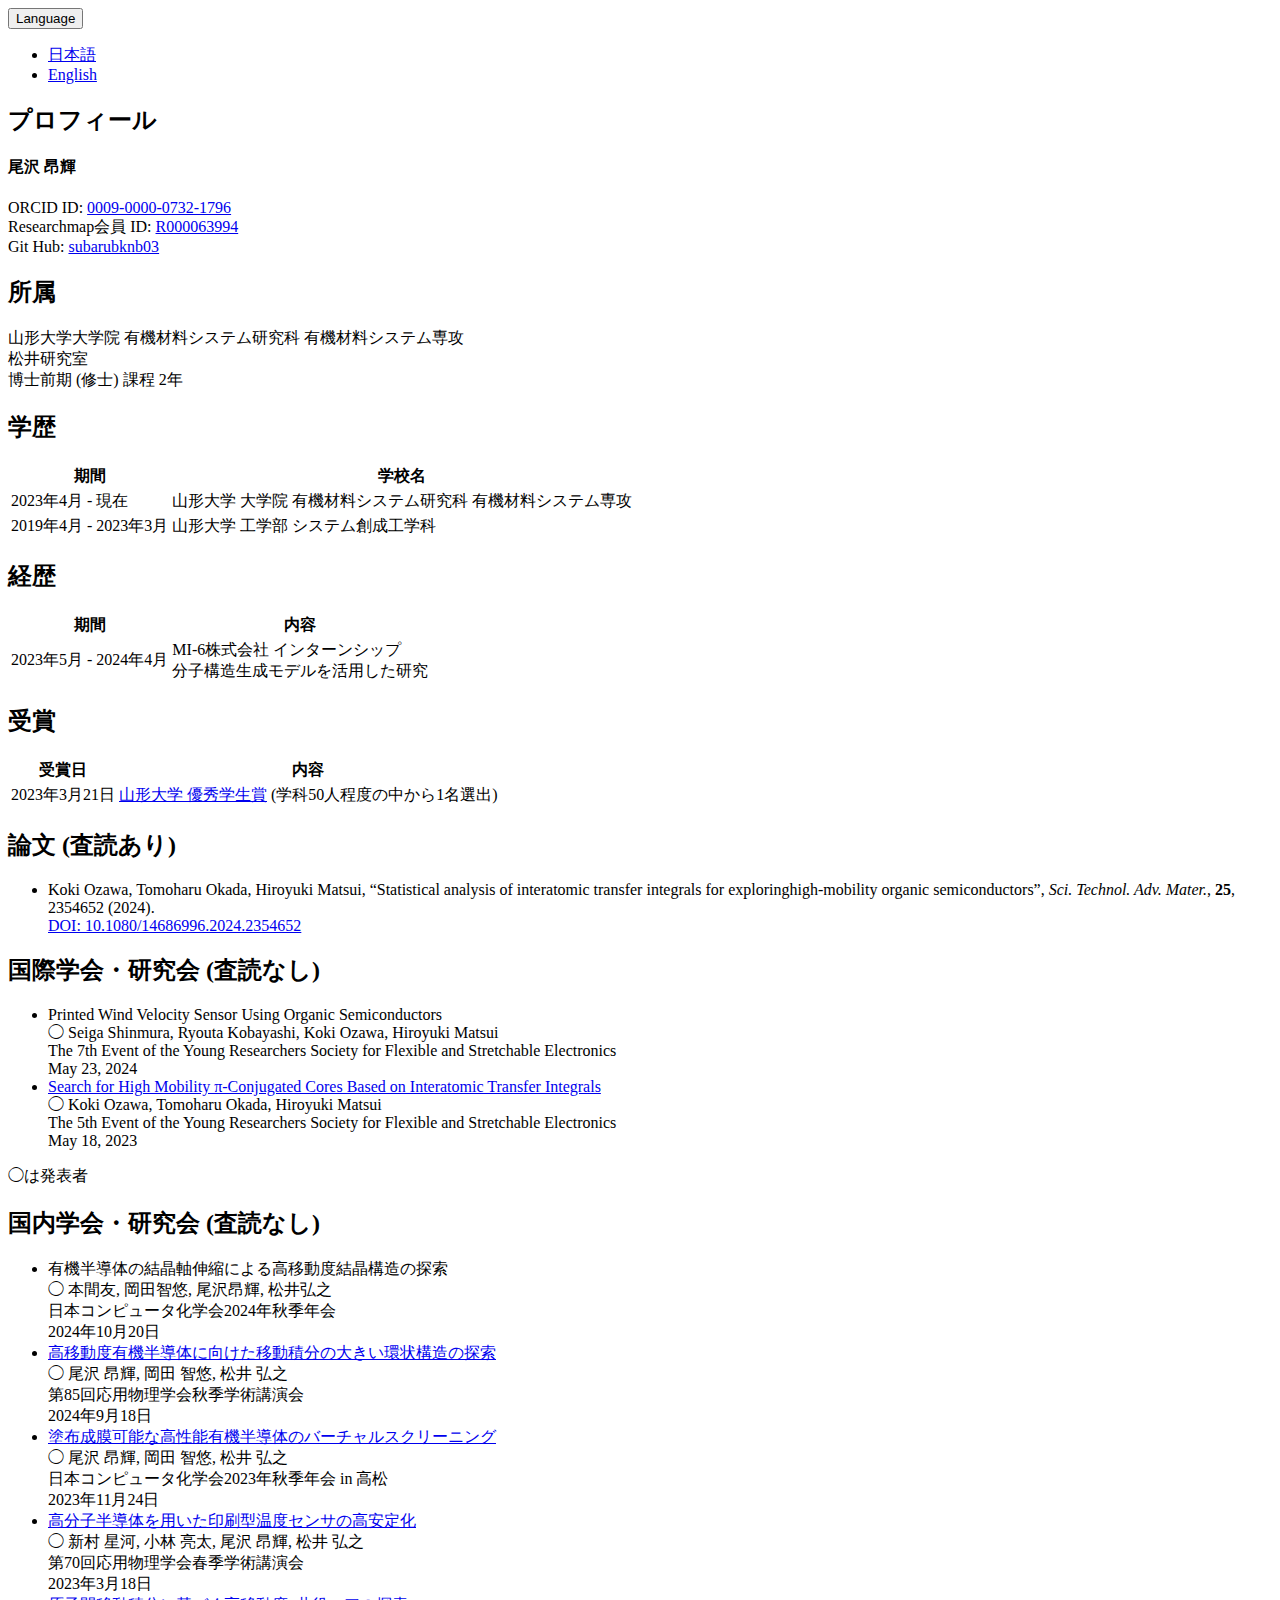
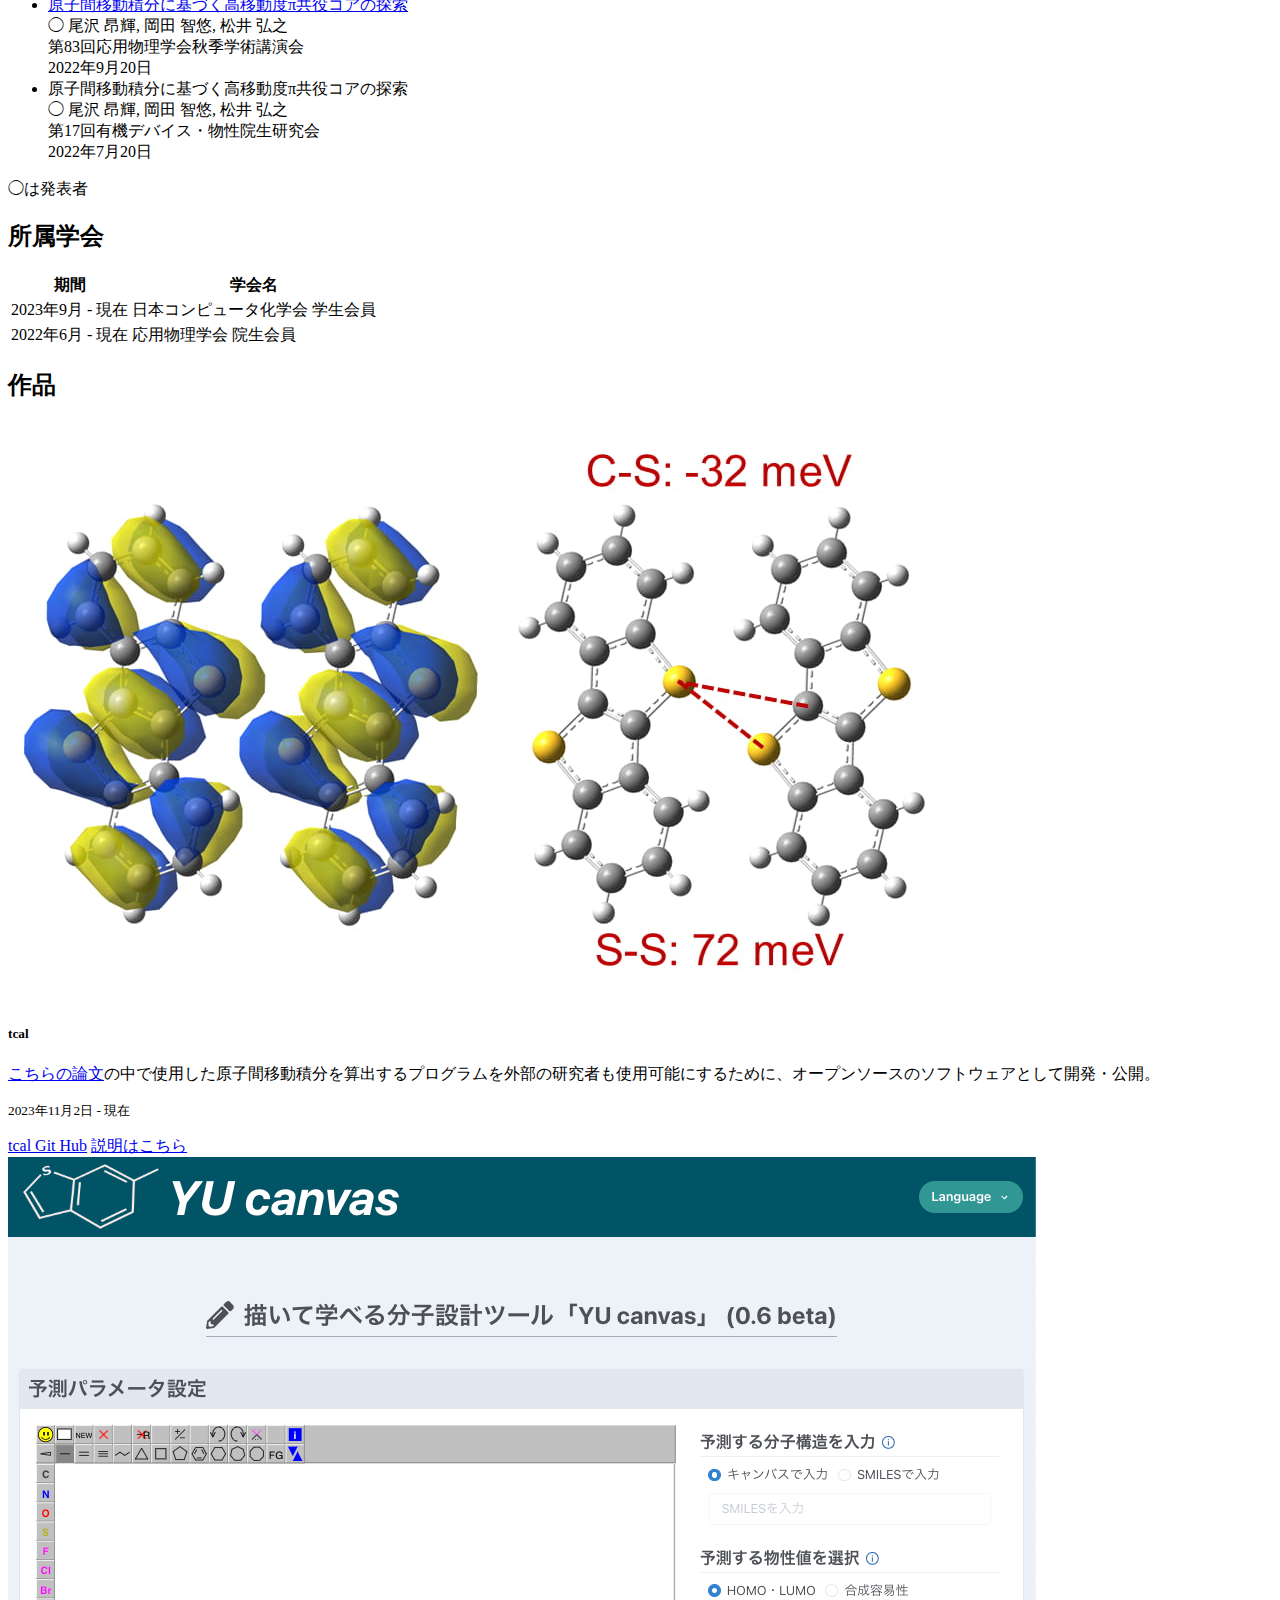
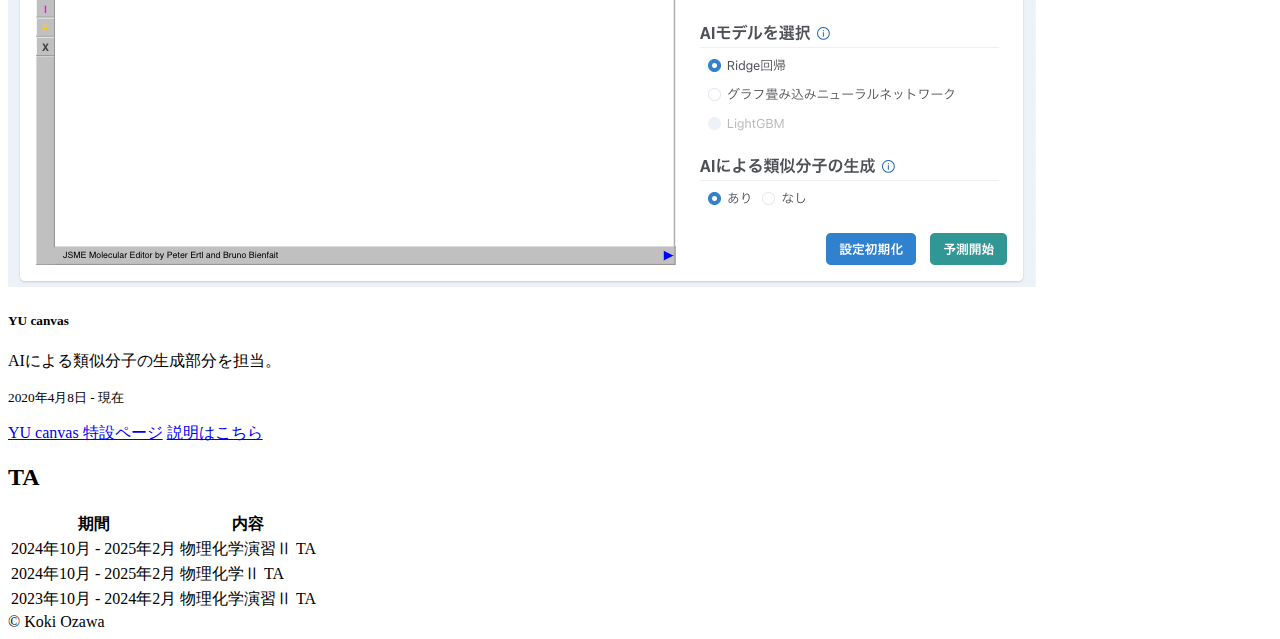
==== index.html @ 67f4dbab "[add] add html of japanese page." ====
<!DOCTYPE html>
<html lang="ja">
<head>
  <meta charset="UTF-8">
  <meta name="viewport" content="width=device-width, initial-scale=1.0">
  <link href="https://cdn.jsdelivr.net/npm/bootstrap@5.3.0/dist/css/bootstrap.min.css" rel="stylesheet" integrity="sha384-9ndCyUaIbzAi2FUVXJi0CjmCapSmO7SnpJef0486qhLnuZ2cdeRhO02iuK6FUUVM" crossorigin="anonymous">
  <link href="sass/style.css" rel="stylesheet">
  <title>Koki Ozawa</title>
</head>
<body>
  <header class="py-2">
    <div class="container d-flex justify-content-between align-items-center">
      <div class="dropdown">
        <button class="btn dropdown-toggle" type="button" data-bs-toggle="dropdown" aria-expanded="false">Language</button>
        <ul class="dropdown-menu text-small">
          <li><a href="index.html" class="dropdown-item">日本語</a></li>
          <li><a href="en/index.html" class="dropdown-item">English</a></li>
        </ul>
      </div>
    </div>
  </header>

  <main class="container my-4">
    <h2 class="mt-4">プロフィール</h2>
    <div class="card">
      <div class="card-body">
        <h4>尾沢 昂輝</h4>

        ORCID ID: <a href="https://orcid.org/0009-0000-0732-1796" target="_blank">0009-0000-0732-1796</a><br>
        Researchmap会員 ID: <a href="https://researchmap.jp/koki_ozawa?lang=ja" target="_blank">R000063994</a><br>
        Git Hub: <a href="https://github.com/subarubknb03" target="_blank">subarubknb03</a>
      </div>
    </div>

    <h2 class="mt-4">所属</h2>
    <div class="card">
      <div class="card-body">
        山形大学大学院 有機材料システム研究科 有機材料システム専攻<br>
        松井研究室<br>
        博士前期 (修士) 課程 2年
      </div>
    </div>

    <h2 class="mt-4">学歴</h2>
    <table class="table">
      <thead>
        <tr>
          <th class="col-3">期間</th>
          <th class="col-7">学校名</th>
        </tr>
      </thead>
      <tbody>
        <tr>
          <td>2023年4月 - 現在</td>
          <td>山形大学 大学院 有機材料システム研究科 有機材料システム専攻</td>
        </tr>
        <tr>
          <td>2019年4月 - 2023年3月</td>
          <td>山形大学 工学部 システム創成工学科</td>
        </tr>
      </tbody>
    </table>

    <h2 class="mt-4">経歴</h2>
    <table class="table">
      <thead>
        <tr>
          <th class="col-3">期間</th>
          <th class="col-7">内容</th>
        </tr>
      </thead>
      <tbody>
        <tr>
          <td>2023年5月 - 2024年4月</td>
          <td>
            MI-6株式会社 インターンシップ<br>
            分子構造生成モデルを活用した研究
          </td>
        </tr>
      </tbody>
    </table>

    <h2 class="mt-4">受賞</h2>
    <table class="table">
      <thead>
        <tr>
          <th class="col-3">受賞日</th>
          <th class="col-7">内容</th>
        </tr>
      </thead>
      <tbody>
        <tr>
          <td>2023年3月21日</td>
          <td><a href="https://matsui-lab.yz.yamagata-u.ac.jp/album.html#graduation-ceremony-2022" target="_blank">山形大学 優秀学生賞</a> (学科50人程度の中から1名選出)</td>
        </tr>
      </tbody>
    </table>

    <h2 class="mt-4">論文 (査読あり)</h2>
    <ul class="list-group">
      <li class="list-group-item" id="scrollspyTcal">
        Koki Ozawa, Tomoharu Okada, Hiroyuki Matsui, “Statistical analysis of interatomic transfer integrals for exploringhigh-mobility organic semiconductors”, <i>Sci. Technol. Adv. Mater.</i>, <b>25</b>, 2354652 (2024).<br>
        <a href="https://doi.org/10.1080/14686996.2024.2354652" target="_blank">DOI: 10.1080/14686996.2024.2354652</a>
      </li>
    </ul>

    <h2 class="mt-4">国際学会・研究会 (査読なし)</h2>
    <ul class="list-group">
      <li class="list-group-item">
        Printed Wind Velocity Sensor Using Organic Semiconductors<br>
        ◯ Seiga Shinmura, Ryouta Kobayashi, Koki Ozawa, Hiroyuki Matsui<br>
        The 7th Event of the Young Researchers Society for Flexible and Stretchable Electronics<br>
        May 23, 2024
      </li>
      <li class="list-group-item">
        <a href="https://fsejp.weebly.com/5th-event-may-18-19-2023.html" target="_blank">Search for High Mobility π-Conjugated Cores Based on Interatomic Transfer Integrals</a><br>
        ◯ Koki Ozawa, Tomoharu Okada, Hiroyuki Matsui<br>
        The 5th Event of the Young Researchers Society for Flexible and Stretchable Electronics<br>
        May 18, 2023
      </li>
    </ul>
    <p>◯は発表者</p>

    <h2 class="mt-4">国内学会・研究会 (査読なし)</h2>
    <ul class="list-group">
      <li class="list-group-item">
        有機半導体の結晶軸伸縮による高移動度結晶構造の探索<br>
        ◯ 本間友, 岡田智悠, 尾沢昂輝, 松井弘之<br>
        日本コンピュータ化学会2024年秋季年会<br>
        2024年10月20日
      </li>
      <li class="list-group-item">
        <a href="https://pub.confit.atlas.jp/ja/event/jsap2024a/presentation/18p-P08-14" target="_blank">高移動度有機半導体に向けた移動積分の大きい環状構造の探索</a><br>
        ◯ 尾沢 昂輝, 岡田 智悠, 松井 弘之<br>
        第85回応用物理学会秋季学術講演会<br>
        2024年9月18日
      </li>
      <li class="list-group-item">
        <a href="https://sites.google.com/view/sccj2023au/プログラム" target="_blank">塗布成膜可能な高性能有機半導体のバーチャルスクリーニング</a><br>
        ◯ 尾沢 昂輝, 岡田 智悠, 松井 弘之<br>
        日本コンピュータ化学会2023年秋季年会 in 高松<br>
        2023年11月24日
      </li>
      <li class="list-group-item">
        <a href="https://confit.atlas.jp/guide/event/jsap2023s/subject/18p-B409-3/advanced" target="_blank">高分子半導体を用いた印刷型温度センサの高安定化</a><br>
        ◯ 新村 星河, 小林 亮太, 尾沢 昂輝, 松井 弘之<br>
        第70回応用物理学会春季学術講演会<br>
        2023年3月18日
      </li>
      <li class="list-group-item">
        <a href="https://confit.atlas.jp/guide/event/jsap2022a/subject/20a-B104-4/tables" target="_blank">原子間移動積分に基づく高移動度π共役コアの探索</a><br>
        ◯ 尾沢 昂輝, 岡田 智悠, 松井 弘之<br>
        第83回応用物理学会秋季学術講演会<br>
        2022年9月20日
      </li>
      <li class="list-group-item">
        原子間移動積分に基づく高移動度π共役コアの探索<br>
        ◯ 尾沢 昂輝, 岡田 智悠, 松井 弘之<br>
        第17回有機デバイス・物性院生研究会<br>
        2022年7月20日
      </li>
    </ul>
    <p>◯は発表者</p>

    <h2 class="mt-4">所属学会</h2>
    <table class="table">
      <thead>
        <tr>
          <th class="col-3">期間</th>
          <th class="col-7">学会名</th>
        </tr>
      </thead>
      <tbody>
        <tr>
          <td>2023年9月 - 現在</td>
          <td>日本コンピュータ化学会 学生会員</td>
        </tr>
        <tr>
          <td>2022年6月 - 現在</td>
          <td>応用物理学会 院生会員</td>
        </tr>
      </tbody>
    </table>

    <h2 class="mt-4">作品</h2>
    <div class="row row-cols-1 row-cols-md-2 g-4">
      <div class="col">
        <div class="card h-100">
          <img src="./img/tcal.jpg" class="card-img-top" alt="...">
          <div class="card-body d-flex flex-column">
            <h5 class="card-title">tcal</h5>
            <p class="card-text">
              <a href="#scrollspyTcal">こちらの論文</a>の中で使用した原子間移動積分を算出するプログラムを外部の研究者も使用可能にするために、オープンソースのソフトウェアとして開発・公開。
            </p>
            <p class="card-text">
              <small>2023年11月2日 - 現在</small>
            </p>
            <div class="mt-auto d-flex">
              <a href="https://github.com/matsui-lab-yamagata/tcal" class="btn btn-secondary" target="_blank">tcal Git Hub</a>
              <a href="https://matsui-lab.yz.yamagata-u.ac.jp/softwares.html#:~:text=canvas%20%E7%89%B9%E8%A8%AD%E3%83%9A%E3%83%BC%E3%82%B8-,%E7%A7%BB%E5%8B%95%E7%A9%8D%E5%88%86%E8%A8%88%E7%AE%97%E3%83%97%E3%83%AD%E3%82%B0%E3%83%A9%E3%83%A0%3A%20tcal" class="btn btn-secondary mx-1" target="_blank">説明はこちら</a>
            </div>
          </div>
        </div>
      </div>

      <div class="col">
        <div class="card h-100">
          <img src="./img/yu-canvas.png" class="card-img-top" alt="...">
          <div class="card-body d-flex flex-column">
            <h5 class="card-title">YU canvas</h5>
            <p class="card-text">
              AIによる類似分子の生成部分を担当。
            </p>
            <p class="card-text">
              <small>2020年4月8日 - 現在</small>
            </p>
            <div class="mt-auto d-flex">
              <a href="https://yu-canvas.herokuapp.com/" class="btn btn-secondary" target="_blank">YU canvas 特設ページ</a>
              <a href="https://matsui-lab.yz.yamagata-u.ac.jp/softwares.html#:~:text=%E5%88%86%E5%AD%90%E8%A8%AD%E8%A8%88%E3%83%84%E3%83%BC%E3%83%AB%3A%20YU%20canvas%EF%BC%88%CE%B2%E7%89%88%EF%BC%89" class="btn btn-secondary mx-1" target="_blank">説明はこちら</a>
            </div>
          </div>
        </div>
      </div>
    </div>

    <h2 class="mt-4">TA</h2>
    <table class="table">
      <thead>
        <tr>
          <th class="col-3">期間</th>
          <th class="col-7">内容</th>
        </tr>
      </thead>
      <tbody>
        <tr>
          <td>2024年10月 - 2025年2月</td>
          <td>物理化学演習Ⅱ TA</td>
        </tr>
        <tr>
          <td>2024年10月 - 2025年2月</td>
          <td>物理化学Ⅱ TA</td>
        </tr>
        <tr>
          <td>2023年10月 - 2024年2月</td>
          <td>物理化学演習Ⅱ TA</td>
        </tr>
      </tbody>
    </table>

    <!-- <h2 class="mt-4">スキル</h2> -->
  </main>

  <footer class="text-center py-2">
    <div class="container">
      &copy; Koki Ozawa
    </div>
  </footer>
  <script src="https://cdn.jsdelivr.net/npm/bootstrap@5.3.0/dist/js/bootstrap.bundle.min.js" integrity="sha384-geWF76RCwLtnZ8qwWowPQNguL3RmwHVBC9FhGdlKrxdiJJigb/j/68SIy3Te4Bkz" crossorigin="anonymous"></script>
</body>
</html>
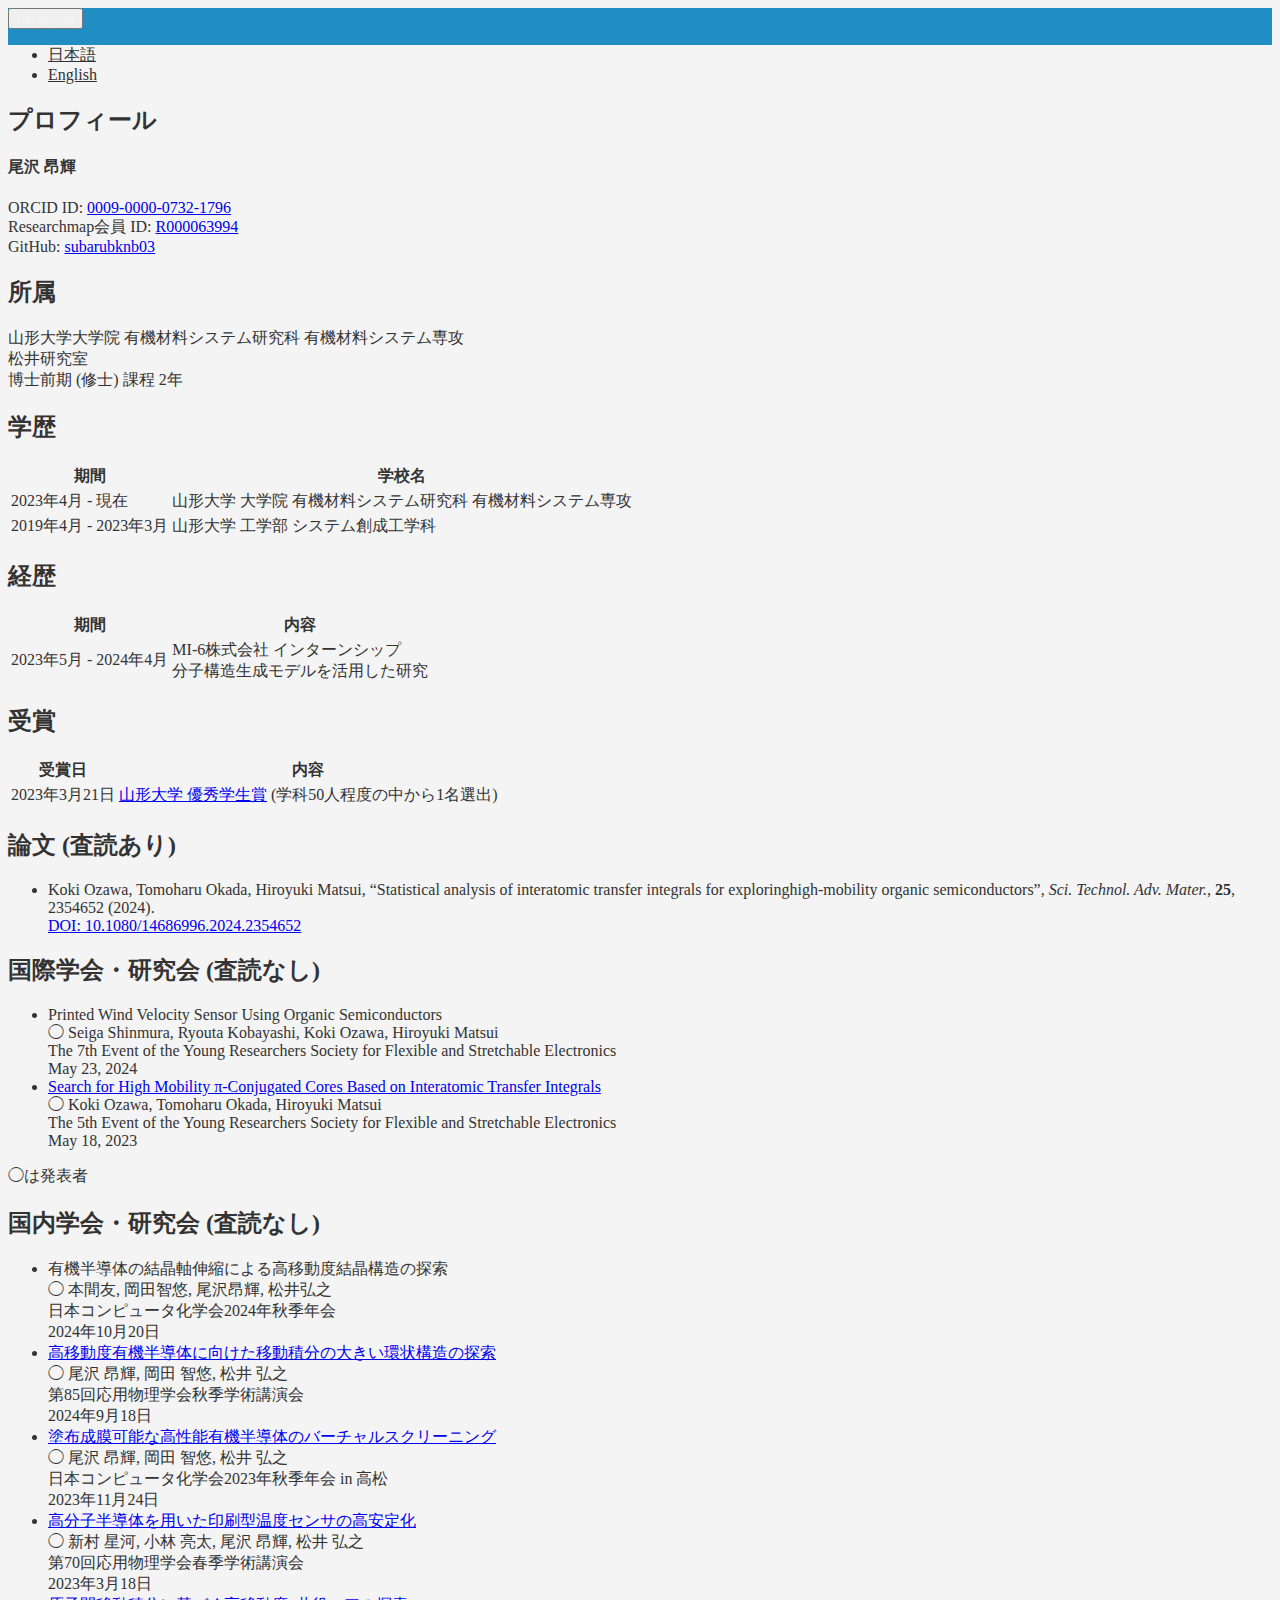
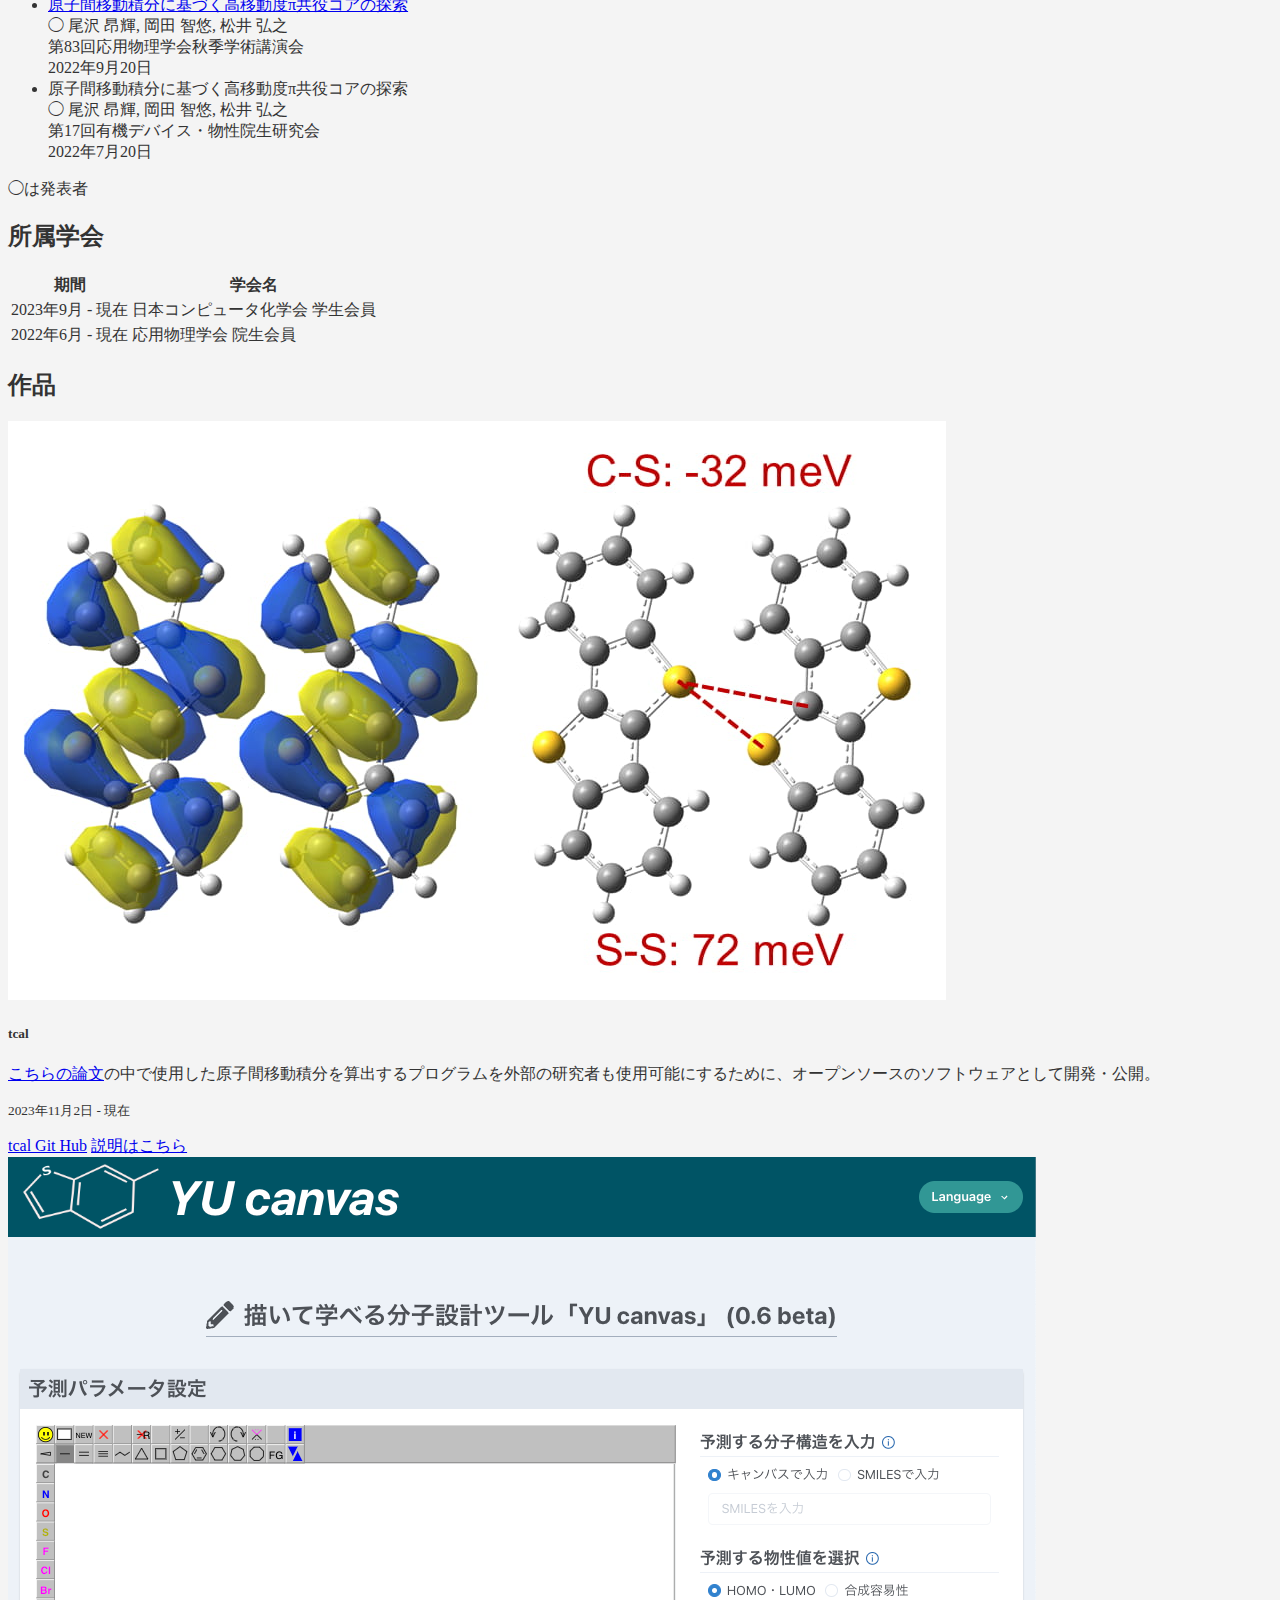
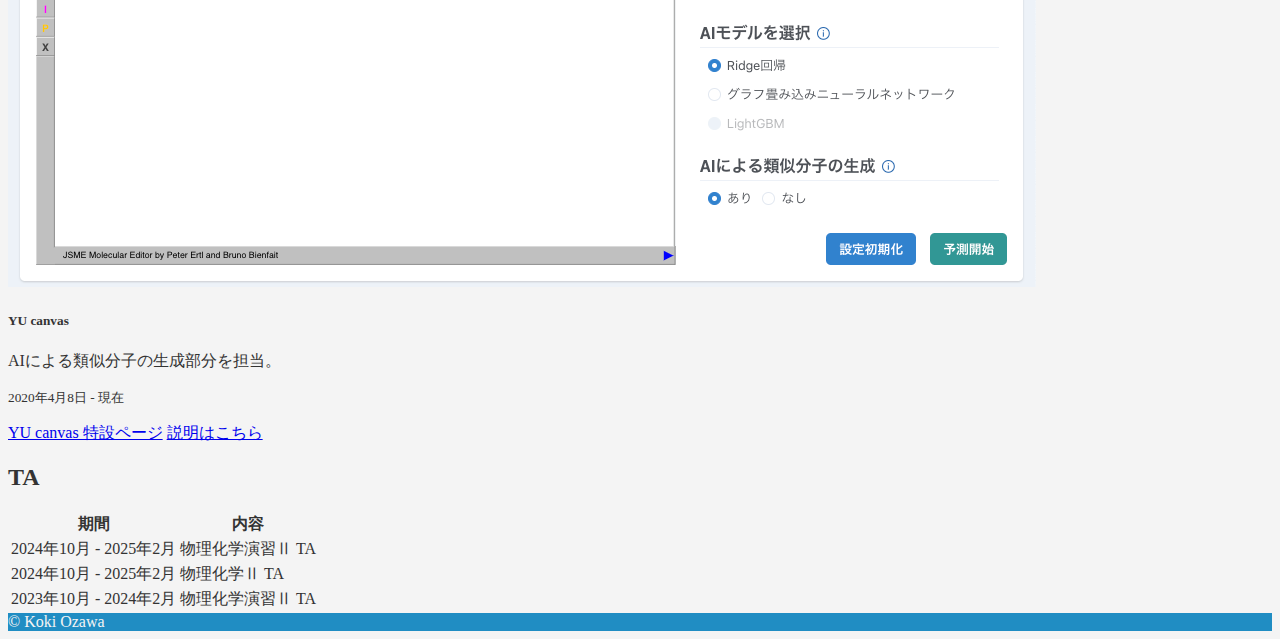
==== commit b2a999e1: "[fix] fix typo in index.html" ====
--- a/index.html
+++ b/index.html
@@ -28,7 +28,7 @@
 
         ORCID ID: <a href="https://orcid.org/0009-0000-0732-1796" target="_blank">0009-0000-0732-1796</a><br>
         Researchmap会員 ID: <a href="https://researchmap.jp/koki_ozawa?lang=ja" target="_blank">R000063994</a><br>
-        Git Hub: <a href="https://github.com/subarubknb03" target="_blank">subarubknb03</a>
+        GitHub: <a href="https://github.com/subarubknb03" target="_blank">subarubknb03</a>
       </div>
     </div>
 
--- a/sass/style.css
+++ b/sass/style.css
@@ -0,0 +1,28 @@
+body {
+  background-color: #f4f4f4;
+  color: #333333;
+}
+body header {
+  background-color: #208DC3;
+}
+body header .dropdown .btn {
+  color: #f4f4f4;
+}
+body header .dropdown:active {
+  color: #B7B7B7;
+}
+body header .dropdown .dropdown-menu {
+  background-color: #f4f4f4;
+}
+body header .dropdown .dropdown-menu .dropdown-item {
+  background-color: #f4f4f4;
+  color: #333333;
+}
+body main .table {
+  color: #333333;
+  background-color: #f4f4f4;
+}
+body footer {
+  background-color: #208DC3;
+  color: #f4f4f4;
+}/*# sourceMappingURL=style.css.map */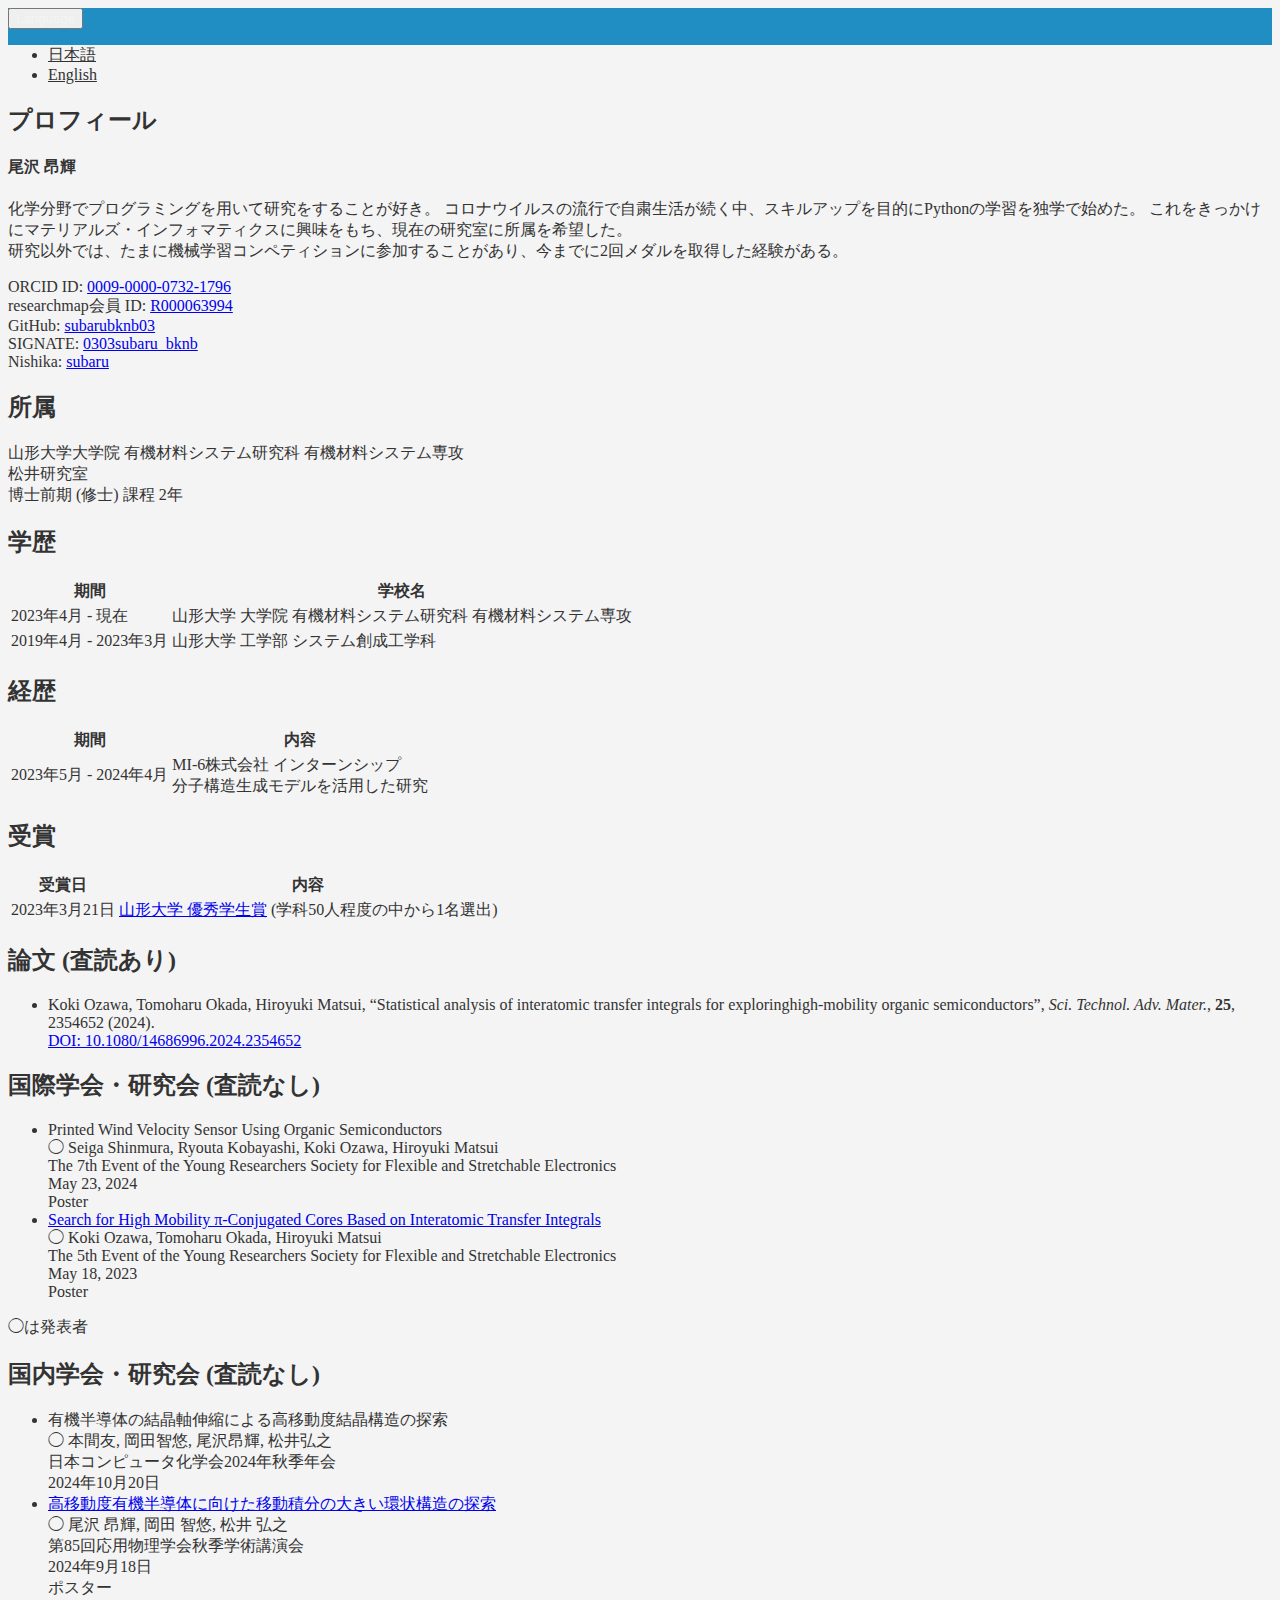
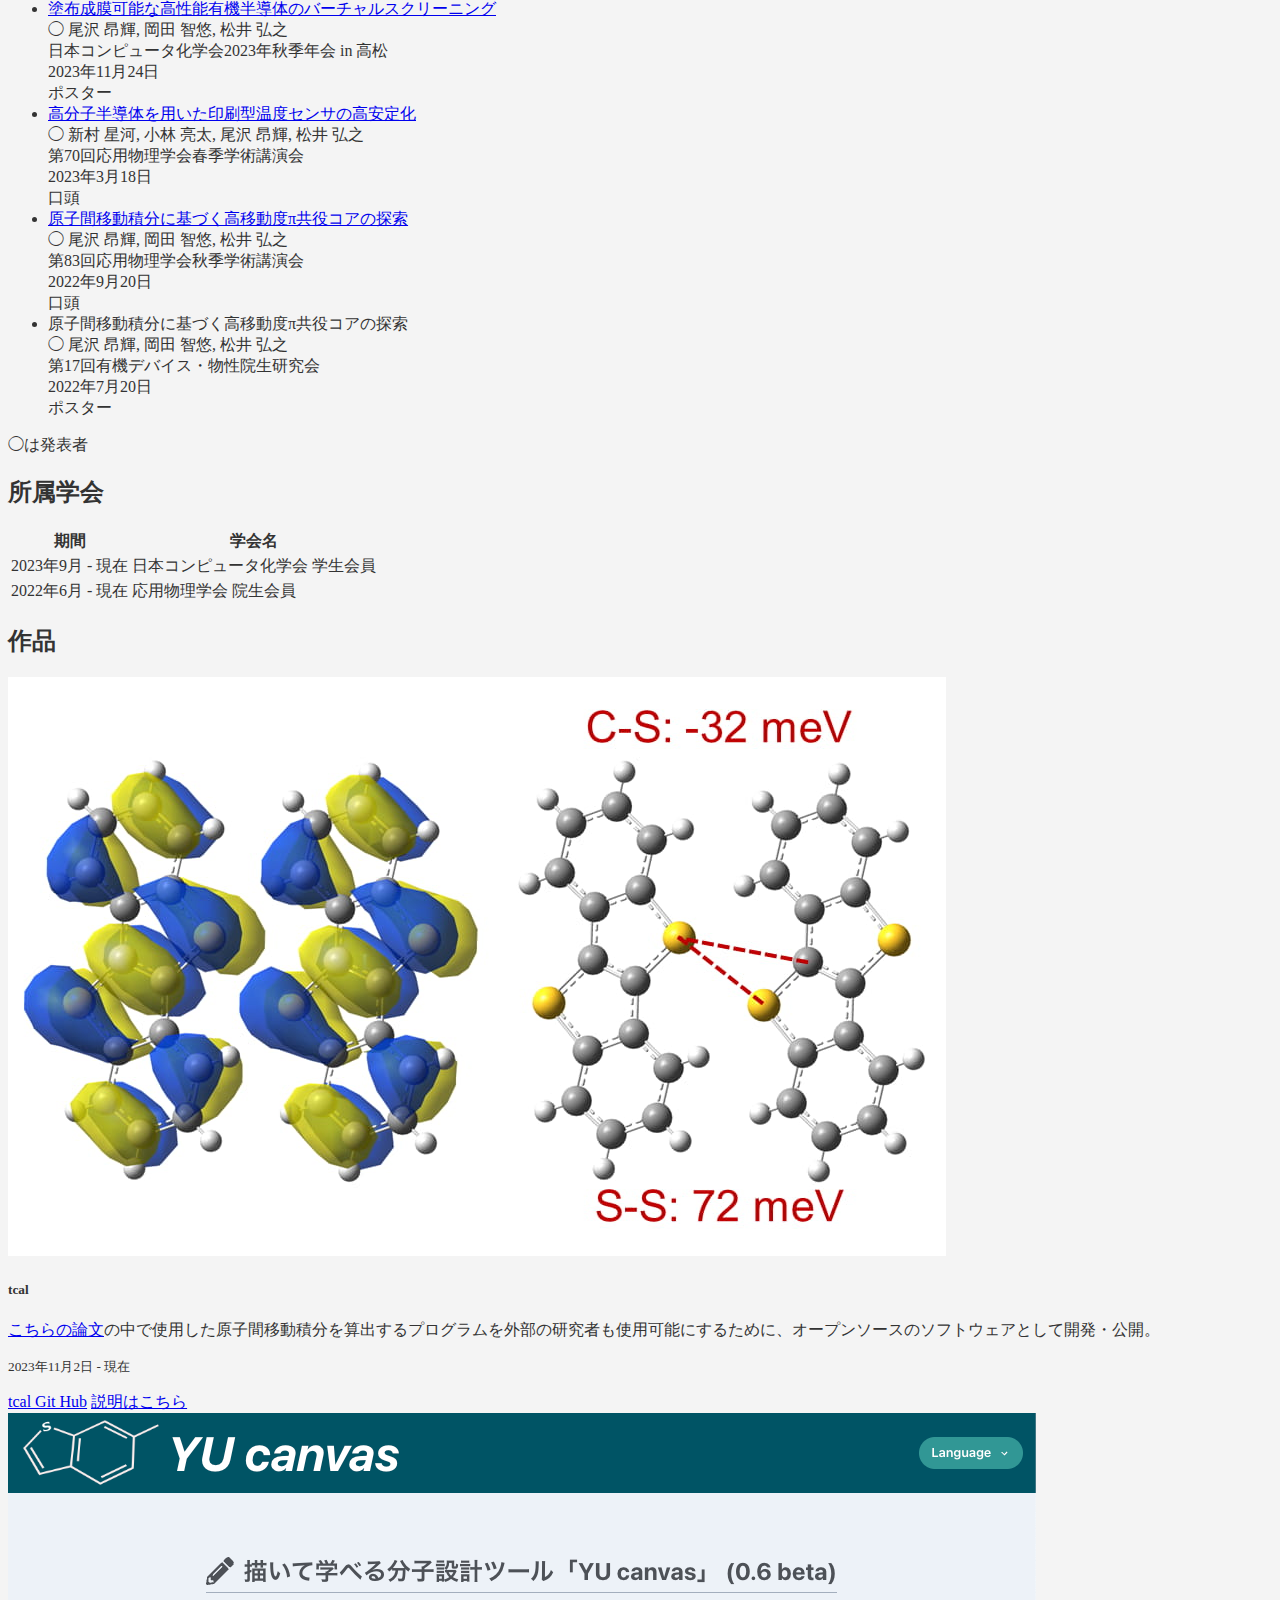
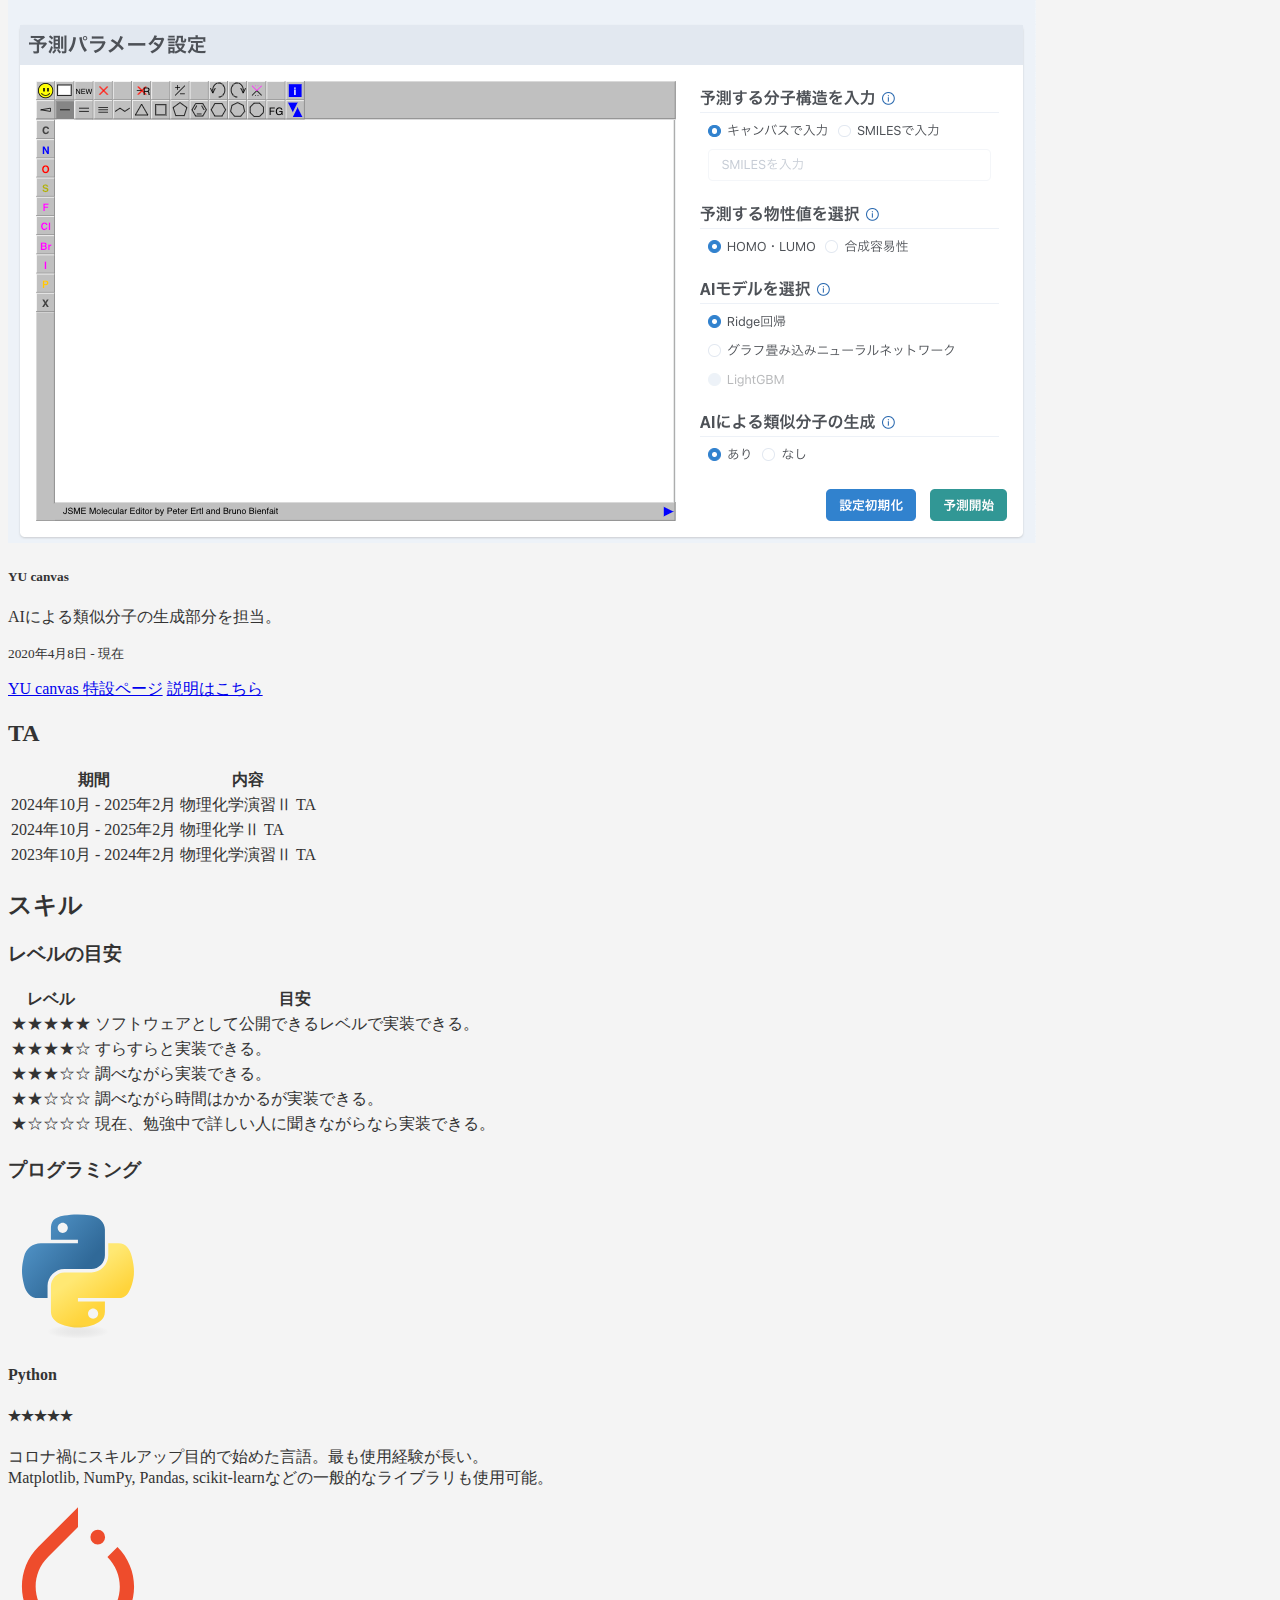
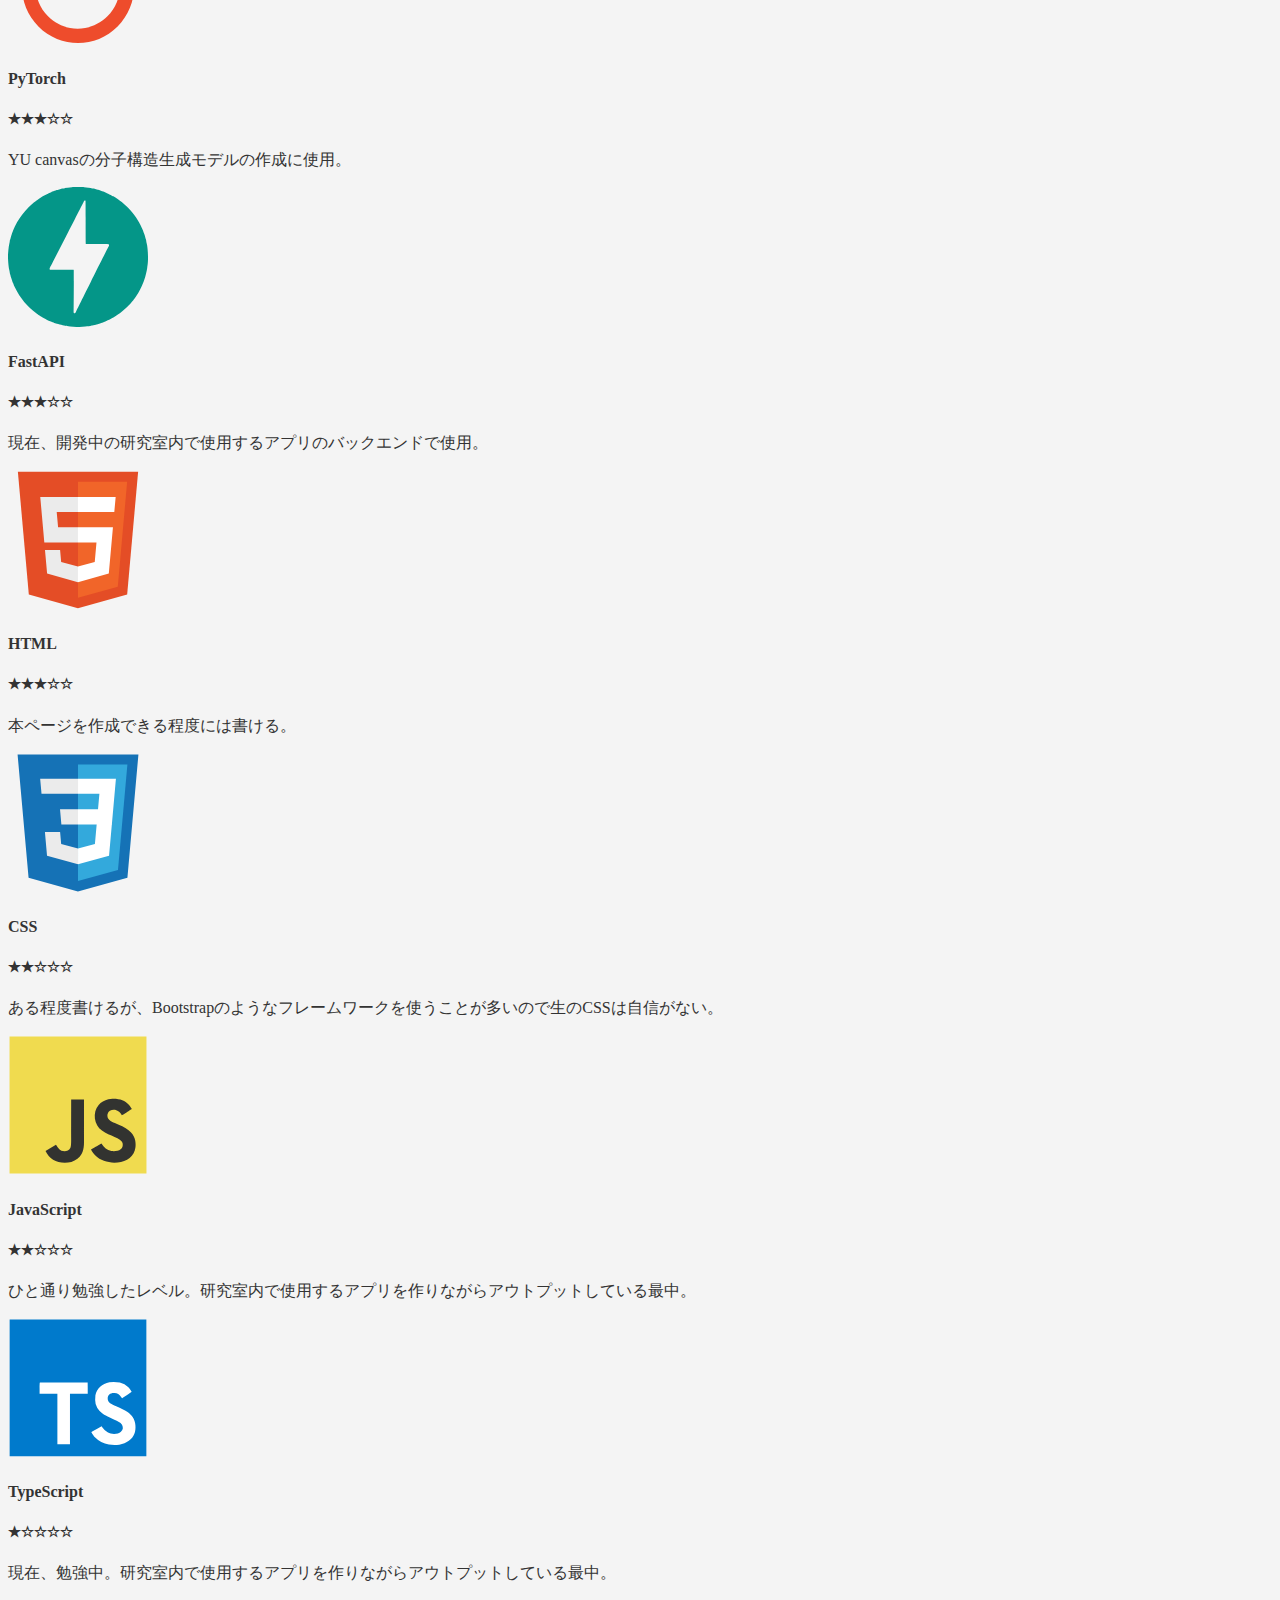
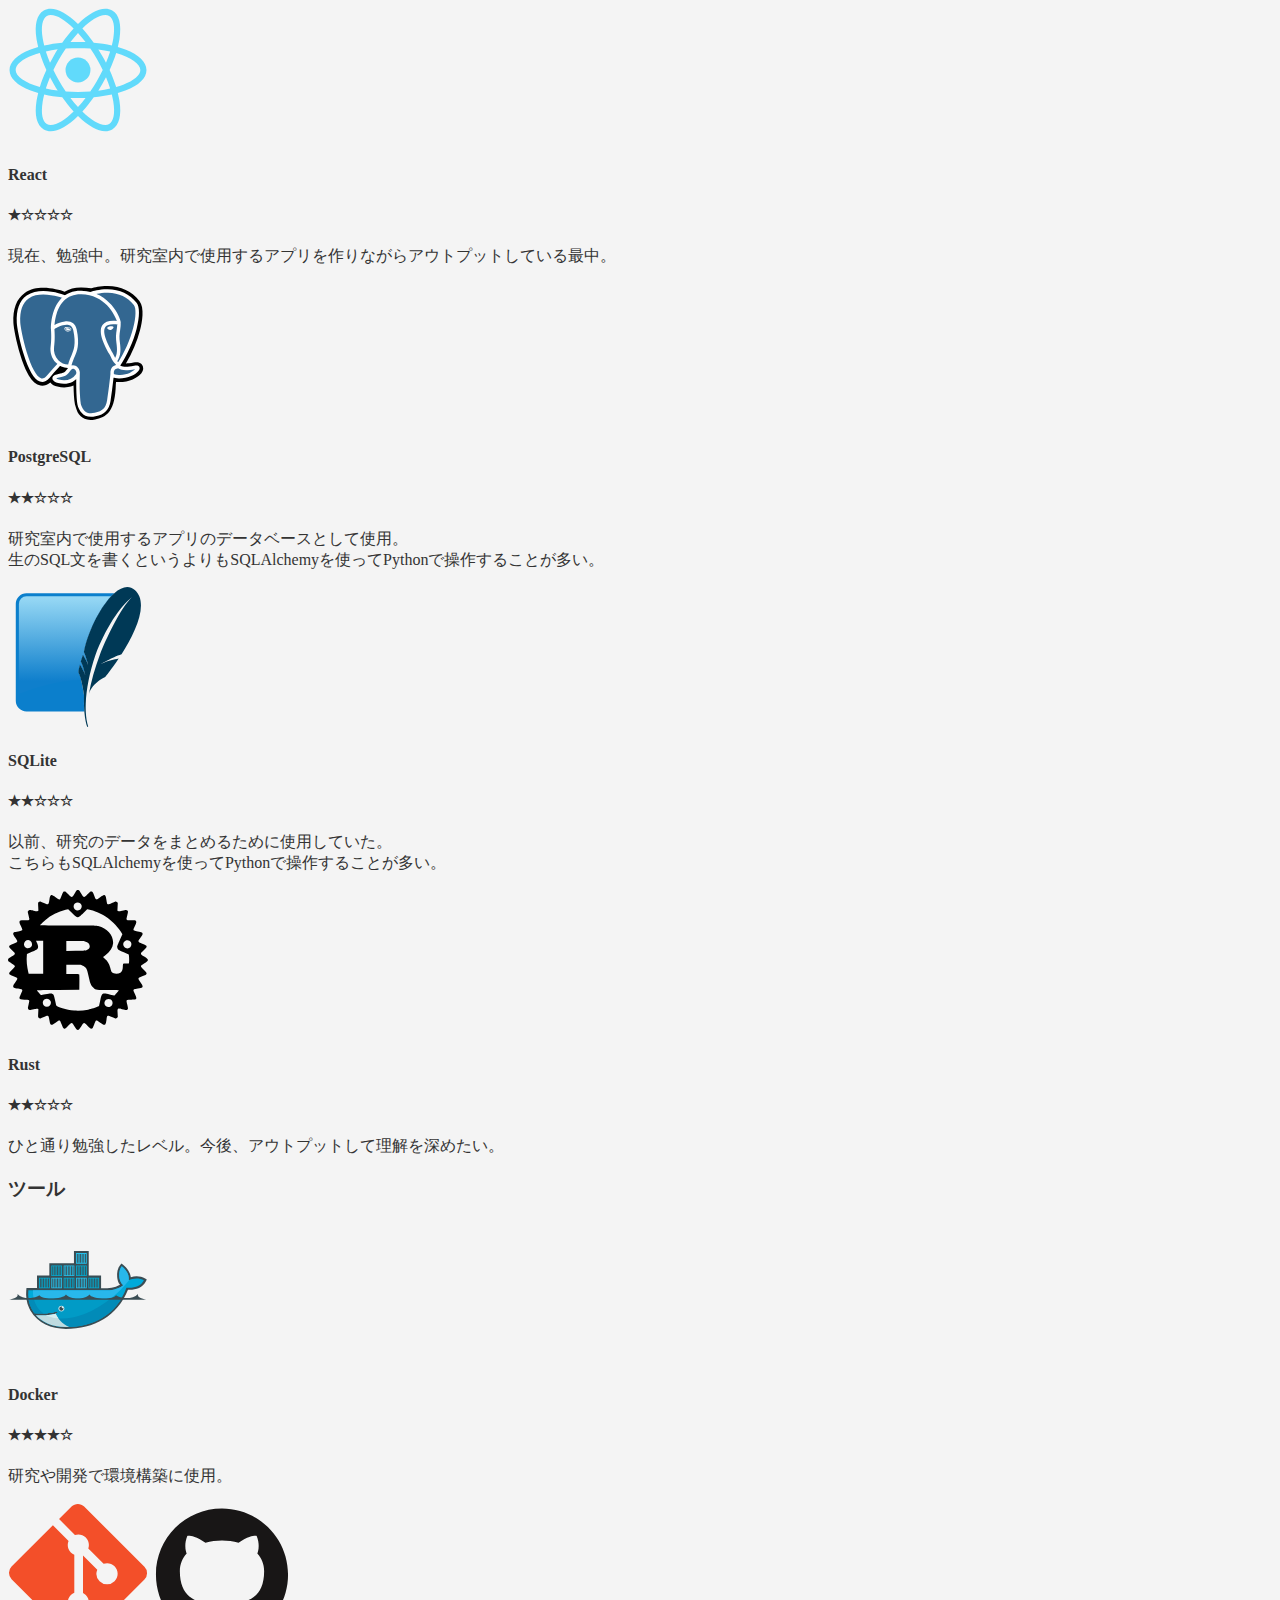
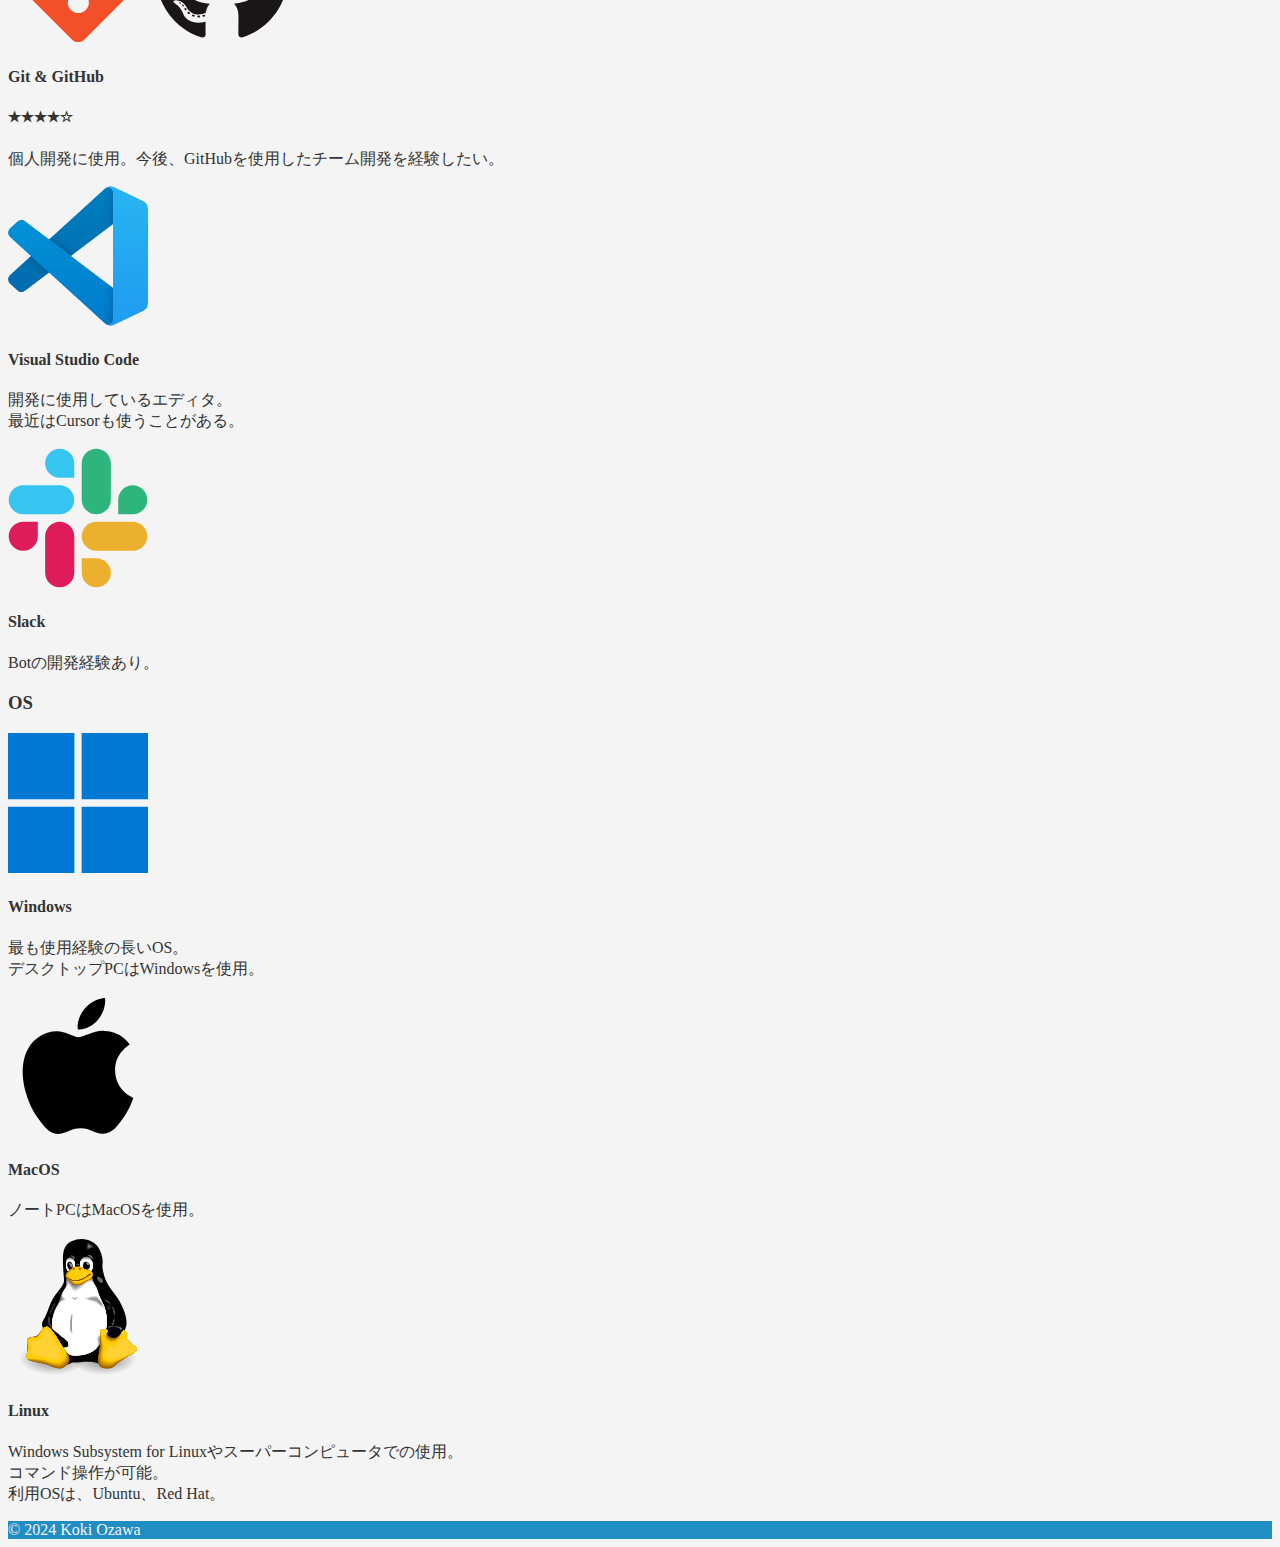
==== commit 11e60820: "[update] add my skills" ====
--- a/index.html
+++ b/index.html
@@ -3,6 +3,15 @@
 <head>
   <meta charset="UTF-8">
   <meta name="viewport" content="width=device-width, initial-scale=1.0">
+  <!-- Google tag (gtag.js) -->
+  <script async src="https://www.googletagmanager.com/gtag/js?id=G-YJP7Y974F9"></script>
+  <script>
+    window.dataLayer = window.dataLayer || [];
+    function gtag(){dataLayer.push(arguments);}
+    gtag('js', new Date());
+
+    gtag('config', 'G-YJP7Y974F9');
+  </script>
   <link href="https://cdn.jsdelivr.net/npm/bootstrap@5.3.0/dist/css/bootstrap.min.css" rel="stylesheet" integrity="sha384-9ndCyUaIbzAi2FUVXJi0CjmCapSmO7SnpJef0486qhLnuZ2cdeRhO02iuK6FUUVM" crossorigin="anonymous">
   <link href="sass/style.css" rel="stylesheet">
   <title>Koki Ozawa</title>
@@ -26,9 +35,18 @@
       <div class="card-body">
         <h4>尾沢 昂輝</h4>
 
+        <p>
+          化学分野でプログラミングを用いて研究をすることが好き。
+          コロナウイルスの流行で自粛生活が続く中、スキルアップを目的にPythonの学習を独学で始めた。
+          これをきっかけにマテリアルズ・インフォマティクスに興味をもち、現在の研究室に所属を希望した。<br>
+          研究以外では、たまに機械学習コンペティションに参加することがあり、今までに2回メダルを取得した経験がある。
+        </p>
+
         ORCID ID: <a href="https://orcid.org/0009-0000-0732-1796" target="_blank">0009-0000-0732-1796</a><br>
-        Researchmap会員 ID: <a href="https://researchmap.jp/koki_ozawa?lang=ja" target="_blank">R000063994</a><br>
-        GitHub: <a href="https://github.com/subarubknb03" target="_blank">subarubknb03</a>
+        researchmap会員 ID: <a href="https://researchmap.jp/koki_ozawa?lang=ja" target="_blank">R000063994</a><br>
+        GitHub: <a href="https://github.com/subarubknb03" target="_blank">subarubknb03</a><br>
+        SIGNATE: <a href="https://signate.jp/users/66698" target="_blank">0303subaru_bknb</a><br>
+        Nishika: <a href="https://competition.nishika.com/users/PGD08jzWv5ONo6Yb" target="_blank">subaru</a>
       </div>
     </div>
 
@@ -110,13 +128,15 @@
         Printed Wind Velocity Sensor Using Organic Semiconductors<br>
         ◯ Seiga Shinmura, Ryouta Kobayashi, Koki Ozawa, Hiroyuki Matsui<br>
         The 7th Event of the Young Researchers Society for Flexible and Stretchable Electronics<br>
-        May 23, 2024
+        May 23, 2024<br>
+        Poster
       </li>
       <li class="list-group-item">
         <a href="https://fsejp.weebly.com/5th-event-may-18-19-2023.html" target="_blank">Search for High Mobility π-Conjugated Cores Based on Interatomic Transfer Integrals</a><br>
         ◯ Koki Ozawa, Tomoharu Okada, Hiroyuki Matsui<br>
         The 5th Event of the Young Researchers Society for Flexible and Stretchable Electronics<br>
-        May 18, 2023
+        May 18, 2023<br>
+        Poster
       </li>
     </ul>
     <p>◯は発表者</p>
@@ -133,31 +153,36 @@
         <a href="https://pub.confit.atlas.jp/ja/event/jsap2024a/presentation/18p-P08-14" target="_blank">高移動度有機半導体に向けた移動積分の大きい環状構造の探索</a><br>
         ◯ 尾沢 昂輝, 岡田 智悠, 松井 弘之<br>
         第85回応用物理学会秋季学術講演会<br>
-        2024年9月18日
+        2024年9月18日<br>
+        ポスター
       </li>
       <li class="list-group-item">
         <a href="https://sites.google.com/view/sccj2023au/プログラム" target="_blank">塗布成膜可能な高性能有機半導体のバーチャルスクリーニング</a><br>
         ◯ 尾沢 昂輝, 岡田 智悠, 松井 弘之<br>
         日本コンピュータ化学会2023年秋季年会 in 高松<br>
-        2023年11月24日
+        2023年11月24日<br>
+        ポスター
       </li>
       <li class="list-group-item">
         <a href="https://confit.atlas.jp/guide/event/jsap2023s/subject/18p-B409-3/advanced" target="_blank">高分子半導体を用いた印刷型温度センサの高安定化</a><br>
         ◯ 新村 星河, 小林 亮太, 尾沢 昂輝, 松井 弘之<br>
         第70回応用物理学会春季学術講演会<br>
-        2023年3月18日
+        2023年3月18日<br>
+        口頭
       </li>
       <li class="list-group-item">
         <a href="https://confit.atlas.jp/guide/event/jsap2022a/subject/20a-B104-4/tables" target="_blank">原子間移動積分に基づく高移動度π共役コアの探索</a><br>
         ◯ 尾沢 昂輝, 岡田 智悠, 松井 弘之<br>
         第83回応用物理学会秋季学術講演会<br>
-        2022年9月20日
+        2022年9月20日<br>
+        口頭
       </li>
       <li class="list-group-item">
         原子間移動積分に基づく高移動度π共役コアの探索<br>
         ◯ 尾沢 昂輝, 岡田 智悠, 松井 弘之<br>
         第17回有機デバイス・物性院生研究会<br>
-        2022年7月20日
+        2022年7月20日<br>
+        ポスター
       </li>
     </ul>
     <p>◯は発表者</p>
@@ -186,7 +211,7 @@
     <div class="row row-cols-1 row-cols-md-2 g-4">
       <div class="col">
         <div class="card h-100">
-          <img src="./img/tcal.jpg" class="card-img-top" alt="...">
+          <img src="./img/tcal.jpg" class="card-img-top object-fit-cover" alt="...">
           <div class="card-body d-flex flex-column">
             <h5 class="card-title">tcal</h5>
             <p class="card-text">
@@ -247,12 +272,318 @@
       </tbody>
     </table>
 
-    <!-- <h2 class="mt-4">スキル</h2> -->
+    <h2 class="mt-4">スキル</h2>
+    <h3 class="mt-3">レベルの目安</h3>
+    <table class="table">
+      <thead>
+        <tr>
+          <th class="col-3">レベル</th>
+          <th class="col-7">目安</th>
+        </tr>
+      </thead>
+      <tbody>
+        <tr>
+          <td>★★★★★</td>
+          <td>ソフトウェアとして公開できるレベルで実装できる。</td>
+        </tr>
+        <tr>
+          <td>★★★★☆</td>
+          <td>すらすらと実装できる。</td>
+        </tr>
+        <tr>
+          <td>★★★☆☆</td>
+          <td>調べながら実装できる。</td>
+        </tr>
+        <tr>
+          <td>★★☆☆☆</td>
+          <td>調べながら時間はかかるが実装できる。</td>
+        </tr>
+        <tr>
+          <td>★☆☆☆☆</td>
+          <td>現在、勉強中で詳しい人に聞きながらなら実装できる。</td>
+        </tr>
+      </tbody>
+    </table>
+
+    <h3 class="mt-3">プログラミング</h3>
+    <div class="row row-cols-1 row-cols-lg-3 row-cols-md-2 g-4">
+      <div class="col">
+        <div class="card h-100 d-flex justify-content-center align-items-center">
+          <svg viewBox="0 0 128 128" width="140" height="140" class="mt-3">
+            <linearGradient id="python-original-a" gradientUnits="userSpaceOnUse" x1="70.252" y1="1237.476" x2="170.659" y2="1151.089" gradientTransform="matrix(.563 0 0 -.568 -29.215 707.817)"><stop offset="0" stop-color="#5A9FD4"></stop><stop offset="1" stop-color="#306998"></stop></linearGradient><linearGradient id="python-original-b" gradientUnits="userSpaceOnUse" x1="209.474" y1="1098.811" x2="173.62" y2="1149.537" gradientTransform="matrix(.563 0 0 -.568 -29.215 707.817)"><stop offset="0" stop-color="#FFD43B"></stop><stop offset="1" stop-color="#FFE873"></stop></linearGradient><path fill="url(#python-original-a)" d="M63.391 1.988c-4.222.02-8.252.379-11.8 1.007-10.45 1.846-12.346 5.71-12.346 12.837v9.411h24.693v3.137H29.977c-7.176 0-13.46 4.313-15.426 12.521-2.268 9.405-2.368 15.275 0 25.096 1.755 7.311 5.947 12.519 13.124 12.519h8.491V67.234c0-8.151 7.051-15.34 15.426-15.34h24.665c6.866 0 12.346-5.654 12.346-12.548V15.833c0-6.693-5.646-11.72-12.346-12.837-4.244-.706-8.645-1.027-12.866-1.008zM50.037 9.557c2.55 0 4.634 2.117 4.634 4.721 0 2.593-2.083 4.69-4.634 4.69-2.56 0-4.633-2.097-4.633-4.69-.001-2.604 2.073-4.721 4.633-4.721z" transform="translate(0 10.26)"></path><path fill="url(#python-original-b)" d="M91.682 28.38v10.966c0 8.5-7.208 15.655-15.426 15.655H51.591c-6.756 0-12.346 5.783-12.346 12.549v23.515c0 6.691 5.818 10.628 12.346 12.547 7.816 2.297 15.312 2.713 24.665 0 6.216-1.801 12.346-5.423 12.346-12.547v-9.412H63.938v-3.138h37.012c7.176 0 9.852-5.005 12.348-12.519 2.578-7.735 2.467-15.174 0-25.096-1.774-7.145-5.161-12.521-12.348-12.521h-9.268zM77.809 87.927c2.561 0 4.634 2.097 4.634 4.692 0 2.602-2.074 4.719-4.634 4.719-2.55 0-4.633-2.117-4.633-4.719 0-2.595 2.083-4.692 4.633-4.692z" transform="translate(0 10.26)"></path><radialGradient id="python-original-c" cx="1825.678" cy="444.45" r="26.743" gradientTransform="matrix(0 -.24 -1.055 0 532.979 557.576)" gradientUnits="userSpaceOnUse"><stop offset="0" stop-color="#B8B8B8" stop-opacity=".498"></stop><stop offset="1" stop-color="#7F7F7F" stop-opacity="0"></stop></radialGradient><path opacity=".444" fill="url(#python-original-c)" d="M97.309 119.597c0 3.543-14.816 6.416-33.091 6.416-18.276 0-33.092-2.873-33.092-6.416 0-3.544 14.815-6.417 33.092-6.417 18.275 0 33.091 2.872 33.091 6.417z"></path>
+          </svg>
+          <div class="card-body">
+            <h4 class="card-title text-center">Python</h4>
+            <h5 class="card-title text-center">★★★★★</h5>
+            <p class="card-text">
+              コロナ禍にスキルアップ目的で始めた言語。最も使用経験が長い。<br>
+              Matplotlib, NumPy, Pandas, scikit-learnなどの一般的なライブラリも使用可能。
+            </p>
+          </div>
+        </div>
+      </div>
+      <div class="col">
+        <div class="card h-100 d-flex justify-content-center align-items-center">
+          <svg viewBox="0 0 128 128" width="140" height="140" class="mt-3">
+            <path fill="#EE4C2C" d="M100.1 38.3l-9.2 9.2c15.1 15.1 15.1 39.4 0 54.3-15.1 15.1-39.4 15.1-54.3 0-15.1-15.1-15.1-39.4 0-54.3l24-24 3.4-3.4V2L27.8 38.2C7.7 58.3 7.7 90.8 27.8 111s52.6 20.1 72.4 0c20.1-20.2 20.1-52.5-.1-72.7z"></path><circle fill="#EE4C2C" transform="rotate(-88.939 82.069 29.398) scale(.99997)" cx="82.1" cy="29.4" r="6.7"></circle>
+          </svg>
+          <div class="card-body">
+            <h4 class="card-title text-center">PyTorch</h4>
+            <h5 class="card-title text-center">★★★☆☆</h5>
+            <p class="card-text">
+              YU canvasの分子構造生成モデルの作成に使用。
+            </p>
+          </div>
+        </div>
+      </div>
+      <div class="col">
+        <div class="card h-100 d-flex justify-content-center align-items-center">
+          <svg viewBox="0 0 128 128" width="140" height="140" class="mt-3">
+            <path d="M56.813 127.586c-1.903-.227-3.899-.52-4.434-.652a48.078 48.078 0 00-2.375-.5 36.042 36.042 0 01-2.703-.633c-4.145-1.188-4.442-1.285-7.567-2.563-2.875-1.172-8.172-3.91-9.984-5.156-.496-.344-.96-.621-1.031-.621-.07 0-1.23-.816-2.578-1.813-8.57-6.343-15.004-14.043-19.653-23.527-.8-1.629-1.453-3.074-1.453-3.21 0-.134-.144-.505-.32-.817-.363-.649-.88-2.047-1.297-3.492a20.047 20.047 0 00-.625-1.813c-.195-.46-.352-1.02-.352-1.246 0-.227-.195-.965-.433-1.645-.238-.675-.43-1.472-.43-1.77 0-.296-.187-1.32-.418-2.276C.598 73.492 0 67.379 0 63.953c0-3.422.598-9.535 1.16-11.894.23-.957.418-2 .418-2.32 0-.321.145-.95.32-1.4.18-.448.41-1.253.516-1.788.11-.535.36-1.457.563-2.055l.59-1.726c.433-1.293.835-2.387 1.027-2.813.11-.238.539-1.21.957-2.16.676-1.535 2.125-4.43 2.972-5.945.309-.555.426-.739 2.098-3.352 2.649-4.148 7.176-9.309 11.39-12.988 1.485-1.297 6.446-5.063 6.669-5.063.062 0 .53-.281 1.043-.625 1.347-.902 2.668-1.668 4.39-2.531a53.06 53.06 0 001.836-.953c.285-.164.82-.41 3.567-1.64.605-.27 1.257-.516 3.136-1.173.414-.144 1.246-.449 1.84-.672.598-.222 1.301-.406 1.563-.406.258 0 .937-.18 1.508-.402.57-.223 1.605-.477 2.304-.563.696-.082 1.621-.277 2.055-.43.43-.148 1.61-.34 2.621-.425a72.572 72.572 0 003.941-.465c2.688-.394 8.532-.394 11.192 0a75.02 75.02 0 003.781.445c.953.079 2.168.278 2.703.442.535.16 1.461.36 2.055.433.594.079 1.594.325 2.222.551.63.23 1.344.414 1.59.414s.754.137 1.125.309c.375.168 1.168.449 1.766.625.594.18 1.613.535 2.27.797.652.261 1.527.605 1.945.761.77.29 6.46 3.137 7.234 3.622 6.281 3.917 9.512 6.476 13.856 10.964 5.238 5.414 8.715 10.57 12.254 18.16.25.536.632 1.329.851 1.758.215.434.395.942.395 1.13 0 .19.18.76.402 1.269.602 1.383 1.117 2.957 1.36 4.16.12.59.343 1.32.495 1.621.153.3.332 1.063.403 1.688.07.624.277 1.648.453 2.269 1.02 3.531 1.527 13.934.91 18.535-.183 1.367-.39 3.02-.46 3.672-.118 1.117-.708 4.004-1.212 5.945l-.52 2.055c-.98 3.957-3.402 9.594-6.359 14.809-1.172 2.07-5.101 7.668-5.843 8.324-.067.058-.399.45-.735.863-.336.418-1.414 1.586-2.39 2.594-4.301 4.441-7.77 7.187-13.86 10.969-.722.449-6.847 3.441-7.992 3.906-.594.238-1.586.64-2.203.89-.613.247-1.297.454-1.512.458-.215.003-.781.195-1.258.425-.476.23-1.082.422-1.351.426-.266.004-1.043.192-1.727.418-.683.23-1.633.477-2.11.55-.476.075-1.495.278-2.269.45-.773.172-3.11.508-5.187.746a59.06 59.06 0 01-13.945-.031zm4.703-12.5c.3-.234.609-.7.691-1.027.18-.723 29.234-58.97 29.781-59.7.461-.617.504-1.605.082-1.953-.222-.187-3.004-.246-10.43-.234-5.57.012-10.253.016-10.406.012-.226-.008-.273-3.73-.25-19.672.016-10.817-.035-19.766-.113-19.89-.078-.126-.383-.227-.68-.227-.418 0-.613.18-.87.808-.485 1.168-1.825 3.82-8.348 16.485a3554.569 3554.569 0 00-4.055 7.89c-1.156 2.262-2.98 5.813-4.047 7.89a8751.248 8751.248 0 00-8.598 16.759c-4.933 9.636-5.53 10.785-5.742 11.039-.41.496-.633 1.64-.402 2.07.21.394.629.41 11.043.394 5.953-.007 10.863.024 10.914.07.137.141.086 37.31-.055 38.196-.093.582-.031.89.235 1.156.46.461.586.457 1.25-.066zm0 0" fill="#049688"></path>
+          </svg>
+          <div class="card-body">
+            <h4 class="card-title text-center">FastAPI</h4>
+            <h5 class="card-title text-center">★★★☆☆</h5>
+            <p class="card-text">
+              現在、開発中の研究室内で使用するアプリのバックエンドで使用。
+            </p>
+          </div>
+        </div>
+      </div>
+      <div class="col">
+        <div class="card h-100 d-flex justify-content-center align-items-center">
+          <svg viewBox="0 0 128 128" width="140" height="140" class="mt-3">
+
+<path fill="#E44D26" d="M19.037 113.876L9.032 1.661h109.936l-10.016 112.198-45.019 12.48z"></path><path fill="#F16529" d="M64 116.8l36.378-10.086 8.559-95.878H64z"></path><path fill="#EBEBEB" d="M64 52.455H45.788L44.53 38.361H64V24.599H29.489l.33 3.692 3.382 37.927H64zm0 35.743l-.061.017-15.327-4.14-.979-10.975H33.816l1.928 21.609 28.193 7.826.063-.017z"></path><path fill="#fff" d="M63.952 52.455v13.763h16.947l-1.597 17.849-15.35 4.143v14.319l28.215-7.82.207-2.325 3.234-36.233.335-3.696h-3.708zm0-27.856v13.762h33.244l.276-3.092.628-6.978.329-3.692z"></path>
+          </svg>
+          <div class="card-body">
+            <h4 class="card-title text-center">HTML</h4>
+            <h5 class="card-title text-center">★★★☆☆</h5>
+            <p class="card-text">
+              本ページを作成できる程度には書ける。
+            </p>
+          </div>
+        </div>
+      </div>
+      <div class="col">
+        <div class="card h-100 d-flex justify-content-center align-items-center">
+          <svg viewBox="0 0 128 128" width="140" height="140" class="mt-3">
+            <path fill="#1572B6" d="M18.814 114.123L8.76 1.352h110.48l-10.064 112.754-45.243 12.543-45.119-12.526z"></path><path fill="#33A9DC" d="M64.001 117.062l36.559-10.136 8.601-96.354h-45.16v106.49z"></path><path fill="#fff" d="M64.001 51.429h18.302l1.264-14.163H64.001V23.435h34.682l-.332 3.711-3.4 38.114h-30.95V51.429z"></path><path fill="#EBEBEB" d="M64.083 87.349l-.061.018-15.403-4.159-.985-11.031H33.752l1.937 21.717 28.331 7.863.063-.018v-14.39z"></path><path fill="#fff" d="M81.127 64.675l-1.666 18.522-15.426 4.164v14.39l28.354-7.858.208-2.337 2.406-26.881H81.127z"></path><path fill="#EBEBEB" d="M64.048 23.435v13.831H30.64l-.277-3.108-.63-7.012-.331-3.711h34.646zm-.047 27.996v13.831H48.792l-.277-3.108-.631-7.012-.33-3.711h16.447z"></path>
+          </svg>
+          <div class="card-body">
+            <h4 class="card-title text-center">CSS</h4>
+            <h5 class="card-title text-center">★★☆☆☆</h5>
+            <p class="card-text">
+              ある程度書けるが、Bootstrapのようなフレームワークを使うことが多いので生のCSSは自信がない。
+            </p>
+          </div>
+        </div>
+      </div>
+      <div class="col">
+        <div class="card h-100 d-flex justify-content-center align-items-center">
+          <svg viewBox="0 0 128 128" width="140" height="140" class="mt-3">
+            <path fill="#F0DB4F" d="M1.408 1.408h125.184v125.185H1.408z"></path><path fill="#323330" d="M116.347 96.736c-.917-5.711-4.641-10.508-15.672-14.981-3.832-1.761-8.104-3.022-9.377-5.926-.452-1.69-.512-2.642-.226-3.665.821-3.32 4.784-4.355 7.925-3.403 2.023.678 3.938 2.237 5.093 4.724 5.402-3.498 5.391-3.475 9.163-5.879-1.381-2.141-2.118-3.129-3.022-4.045-3.249-3.629-7.676-5.498-14.756-5.355l-3.688.477c-3.534.893-6.902 2.748-8.877 5.235-5.926 6.724-4.236 18.492 2.975 23.335 7.104 5.332 17.54 6.545 18.873 11.531 1.297 6.104-4.486 8.08-10.234 7.378-4.236-.881-6.592-3.034-9.139-6.949-4.688 2.713-4.688 2.713-9.508 5.485 1.143 2.499 2.344 3.63 4.26 5.795 9.068 9.198 31.76 8.746 35.83-5.176.165-.478 1.261-3.666.38-8.581zM69.462 58.943H57.753l-.048 30.272c0 6.438.333 12.34-.714 14.149-1.713 3.558-6.152 3.117-8.175 2.427-2.059-1.012-3.106-2.451-4.319-4.485-.333-.584-.583-1.036-.667-1.071l-9.52 5.83c1.583 3.249 3.915 6.069 6.902 7.901 4.462 2.678 10.459 3.499 16.731 2.059 4.082-1.189 7.604-3.652 9.448-7.401 2.666-4.915 2.094-10.864 2.07-17.444.06-10.735.001-21.468.001-32.237z"></path>
+          </svg>
+          <div class="card-body">
+            <h4 class="card-title text-center">JavaScript</h4>
+            <h5 class="card-title text-center">★★☆☆☆</h5>
+            <p class="card-text">
+              ひと通り勉強したレベル。研究室内で使用するアプリを作りながらアウトプットしている最中。
+            </p>
+          </div>
+        </div>
+      </div>
+      <div class="col">
+        <div class="card h-100 d-flex justify-content-center align-items-center">
+          <svg viewBox="0 0 128 128" width="140" height="140" class="mt-3">
+            <path fill="#fff" d="M22.67 47h99.67v73.67H22.67z"></path><path data-name="original" fill="#007acc" d="M1.5 63.91v62.5h125v-125H1.5zm100.73-5a15.56 15.56 0 017.82 4.5 20.58 20.58 0 013 4c0 .16-5.4 3.81-8.69 5.85-.12.08-.6-.44-1.13-1.23a7.09 7.09 0 00-5.87-3.53c-3.79-.26-6.23 1.73-6.21 5a4.58 4.58 0 00.54 2.34c.83 1.73 2.38 2.76 7.24 4.86 8.95 3.85 12.78 6.39 15.16 10 2.66 4 3.25 10.46 1.45 15.24-2 5.2-6.9 8.73-13.83 9.9a38.32 38.32 0 01-9.52-.1 23 23 0 01-12.72-6.63c-1.15-1.27-3.39-4.58-3.25-4.82a9.34 9.34 0 011.15-.73L82 101l3.59-2.08.75 1.11a16.78 16.78 0 004.74 4.54c4 2.1 9.46 1.81 12.16-.62a5.43 5.43 0 00.69-6.92c-1-1.39-3-2.56-8.59-5-6.45-2.78-9.23-4.5-11.77-7.24a16.48 16.48 0 01-3.43-6.25 25 25 0 01-.22-8c1.33-6.23 6-10.58 12.82-11.87a31.66 31.66 0 019.49.26zm-29.34 5.24v5.12H56.66v46.23H45.15V69.26H28.88v-5a49.19 49.19 0 01.12-5.17C29.08 59 39 59 51 59h21.83z"></path>
+          </svg>
+          <div class="card-body">
+            <h4 class="card-title text-center">TypeScript</h4>
+            <h5 class="card-title text-center">★☆☆☆☆</h5>
+            <p class="card-text">
+              現在、勉強中。研究室内で使用するアプリを作りながらアウトプットしている最中。
+            </p>
+          </div>
+        </div>
+      </div>
+      <div class="col">
+        <div class="card h-100 d-flex justify-content-center align-items-center">
+          <svg viewBox="0 0 128 128" width="140" height="140" class="mt-3">
+            <g fill="#61DAFB"><circle cx="64" cy="64" r="11.4"></circle><path d="M107.3 45.2c-2.2-.8-4.5-1.6-6.9-2.3.6-2.4 1.1-4.8 1.5-7.1 2.1-13.2-.2-22.5-6.6-26.1-1.9-1.1-4-1.6-6.4-1.6-7 0-15.9 5.2-24.9 13.9-9-8.7-17.9-13.9-24.9-13.9-2.4 0-4.5.5-6.4 1.6-6.4 3.7-8.7 13-6.6 26.1.4 2.3.9 4.7 1.5 7.1-2.4.7-4.7 1.4-6.9 2.3C8.2 50 1.4 56.6 1.4 64s6.9 14 19.3 18.8c2.2.8 4.5 1.6 6.9 2.3-.6 2.4-1.1 4.8-1.5 7.1-2.1 13.2.2 22.5 6.6 26.1 1.9 1.1 4 1.6 6.4 1.6 7.1 0 16-5.2 24.9-13.9 9 8.7 17.9 13.9 24.9 13.9 2.4 0 4.5-.5 6.4-1.6 6.4-3.7 8.7-13 6.6-26.1-.4-2.3-.9-4.7-1.5-7.1 2.4-.7 4.7-1.4 6.9-2.3 12.5-4.8 19.3-11.4 19.3-18.8s-6.8-14-19.3-18.8zM92.5 14.7c4.1 2.4 5.5 9.8 3.8 20.3-.3 2.1-.8 4.3-1.4 6.6-5.2-1.2-10.7-2-16.5-2.5-3.4-4.8-6.9-9.1-10.4-13 7.4-7.3 14.9-12.3 21-12.3 1.3 0 2.5.3 3.5.9zM81.3 74c-1.8 3.2-3.9 6.4-6.1 9.6-3.7.3-7.4.4-11.2.4-3.9 0-7.6-.1-11.2-.4-2.2-3.2-4.2-6.4-6-9.6-1.9-3.3-3.7-6.7-5.3-10 1.6-3.3 3.4-6.7 5.3-10 1.8-3.2 3.9-6.4 6.1-9.6 3.7-.3 7.4-.4 11.2-.4 3.9 0 7.6.1 11.2.4 2.2 3.2 4.2 6.4 6 9.6 1.9 3.3 3.7 6.7 5.3 10-1.7 3.3-3.4 6.6-5.3 10zm8.3-3.3c1.5 3.5 2.7 6.9 3.8 10.3-3.4.8-7 1.4-10.8 1.9 1.2-1.9 2.5-3.9 3.6-6 1.2-2.1 2.3-4.2 3.4-6.2zM64 97.8c-2.4-2.6-4.7-5.4-6.9-8.3 2.3.1 4.6.2 6.9.2 2.3 0 4.6-.1 6.9-.2-2.2 2.9-4.5 5.7-6.9 8.3zm-18.6-15c-3.8-.5-7.4-1.1-10.8-1.9 1.1-3.3 2.3-6.8 3.8-10.3 1.1 2 2.2 4.1 3.4 6.1 1.2 2.2 2.4 4.1 3.6 6.1zm-7-25.5c-1.5-3.5-2.7-6.9-3.8-10.3 3.4-.8 7-1.4 10.8-1.9-1.2 1.9-2.5 3.9-3.6 6-1.2 2.1-2.3 4.2-3.4 6.2zM64 30.2c2.4 2.6 4.7 5.4 6.9 8.3-2.3-.1-4.6-.2-6.9-.2-2.3 0-4.6.1-6.9.2 2.2-2.9 4.5-5.7 6.9-8.3zm22.2 21l-3.6-6c3.8.5 7.4 1.1 10.8 1.9-1.1 3.3-2.3 6.8-3.8 10.3-1.1-2.1-2.2-4.2-3.4-6.2zM31.7 35c-1.7-10.5-.3-17.9 3.8-20.3 1-.6 2.2-.9 3.5-.9 6 0 13.5 4.9 21 12.3-3.5 3.8-7 8.2-10.4 13-5.8.5-11.3 1.4-16.5 2.5-.6-2.3-1-4.5-1.4-6.6zM7 64c0-4.7 5.7-9.7 15.7-13.4 2-.8 4.2-1.5 6.4-2.1 1.6 5 3.6 10.3 6 15.6-2.4 5.3-4.5 10.5-6 15.5C15.3 75.6 7 69.6 7 64zm28.5 49.3c-4.1-2.4-5.5-9.8-3.8-20.3.3-2.1.8-4.3 1.4-6.6 5.2 1.2 10.7 2 16.5 2.5 3.4 4.8 6.9 9.1 10.4 13-7.4 7.3-14.9 12.3-21 12.3-1.3 0-2.5-.3-3.5-.9zM96.3 93c1.7 10.5.3 17.9-3.8 20.3-1 .6-2.2.9-3.5.9-6 0-13.5-4.9-21-12.3 3.5-3.8 7-8.2 10.4-13 5.8-.5 11.3-1.4 16.5-2.5.6 2.3 1 4.5 1.4 6.6zm9-15.6c-2 .8-4.2 1.5-6.4 2.1-1.6-5-3.6-10.3-6-15.6 2.4-5.3 4.5-10.5 6-15.5 13.8 4 22.1 10 22.1 15.6 0 4.7-5.8 9.7-15.7 13.4z"></path></g>
+          </svg>
+          <div class="card-body">
+            <h4 class="card-title text-center">React</h4>
+            <h5 class="card-title text-center">★☆☆☆☆</h5>
+            <p class="card-text">
+              現在、勉強中。研究室内で使用するアプリを作りながらアウトプットしている最中。
+            </p>
+          </div>
+        </div>
+      </div>
+      <div class="col">
+        <div class="card h-100 d-flex justify-content-center align-items-center">
+          <svg viewBox="0 0 128 128" width="140" height="140" class="mt-3">
+            <path d="M93.809 92.112c.785-6.533.55-7.492 5.416-6.433l1.235.108c3.742.17 8.637-.602 11.513-1.938 6.191-2.873 9.861-7.668 3.758-6.409-13.924 2.873-14.881-1.842-14.881-1.842 14.703-21.815 20.849-49.508 15.543-56.287-14.47-18.489-39.517-9.746-39.936-9.52l-.134.025c-2.751-.571-5.83-.912-9.289-.968-6.301-.104-11.082 1.652-14.709 4.402 0 0-44.683-18.409-42.604 23.151.442 8.841 12.672 66.898 27.26 49.362 5.332-6.412 10.484-11.834 10.484-11.834 2.558 1.699 5.622 2.567 8.834 2.255l.249-.212c-.078.796-.044 1.575.099 2.497-3.757 4.199-2.653 4.936-10.166 6.482-7.602 1.566-3.136 4.355-.221 5.084 3.535.884 11.712 2.136 17.238-5.598l-.22.882c1.474 1.18 1.375 8.477 1.583 13.69.209 5.214.558 10.079 1.621 12.948 1.063 2.868 2.317 10.256 12.191 8.14 8.252-1.764 14.561-4.309 15.136-27.985"></path><path d="M75.458 125.256c-4.367 0-7.211-1.689-8.938-3.32-2.607-2.46-3.641-5.629-4.259-7.522l-.267-.79c-1.244-3.358-1.666-8.193-1.916-14.419-.038-.935-.064-1.898-.093-2.919-.021-.747-.047-1.684-.085-2.664a18.8 18.8 0 01-4.962 1.568c-3.079.526-6.389.356-9.84-.507-2.435-.609-4.965-1.871-6.407-3.82-4.203 3.681-8.212 3.182-10.396 2.453-3.853-1.285-7.301-4.896-10.542-11.037-2.309-4.375-4.542-10.075-6.638-16.943-3.65-11.96-5.969-24.557-6.175-28.693C4.292 23.698 7.777 14.44 15.296 9.129 27.157.751 45.128 5.678 51.68 7.915c4.402-2.653 9.581-3.944 15.433-3.851 3.143.051 6.136.327 8.916.823 2.9-.912 8.628-2.221 15.185-2.139 12.081.144 22.092 4.852 28.949 13.615 4.894 6.252 2.474 19.381.597 26.651-2.642 10.226-7.271 21.102-12.957 30.57 1.544.011 3.781-.174 6.961-.831 6.274-1.295 8.109 2.069 8.607 3.575 1.995 6.042-6.677 10.608-9.382 11.864-3.466 1.609-9.117 2.589-13.745 2.377l-.202-.013-1.216-.107-.12 1.014-.116.991c-.311 11.999-2.025 19.598-5.552 24.619-3.697 5.264-8.835 6.739-13.361 7.709-1.544.33-2.947.474-4.219.474zm-9.19-43.671c2.819 2.256 3.066 6.501 3.287 14.434.028.99.054 1.927.089 2.802.106 2.65.355 8.855 1.327 11.477.137.371.26.747.39 1.146 1.083 3.316 1.626 4.979 6.309 3.978 3.931-.843 5.952-1.599 7.534-3.851 2.299-3.274 3.585-9.86 3.821-19.575l4.783.116-4.75-.57.14-1.186c.455-3.91.783-6.734 3.396-8.602 2.097-1.498 4.486-1.353 6.389-1.01-2.091-1.58-2.669-3.433-2.823-4.193l-.399-1.965 1.121-1.663c6.457-9.58 11.781-21.354 14.609-32.304 2.906-11.251 2.02-17.226 1.134-18.356-11.729-14.987-32.068-8.799-34.192-8.097l-.359.194-1.8.335-.922-.191c-2.542-.528-5.366-.82-8.393-.869-4.756-.08-8.593 1.044-11.739 3.431l-2.183 1.655-2.533-1.043c-5.412-2.213-21.308-6.662-29.696-.721-4.656 3.298-6.777 9.76-6.305 19.207.156 3.119 2.275 14.926 5.771 26.377 4.831 15.825 9.221 21.082 11.054 21.693.32.108 1.15-.537 1.976-1.529a270.708 270.708 0 0110.694-12.07l2.77-2.915 3.349 2.225c1.35.897 2.839 1.406 4.368 1.502l7.987-6.812-1.157 11.808c-.026.265-.039.626.065 1.296l.348 2.238-1.51 1.688-.174.196 4.388 2.025 1.836-2.301z"></path><path fill="#336791" d="M115.731 77.44c-13.925 2.873-14.882-1.842-14.882-1.842 14.703-21.816 20.849-49.51 15.545-56.287C101.924.823 76.875 9.566 76.457 9.793l-.135.024c-2.751-.571-5.83-.911-9.291-.967-6.301-.103-11.08 1.652-14.707 4.402 0 0-44.684-18.408-42.606 23.151.442 8.842 12.672 66.899 27.26 49.363 5.332-6.412 10.483-11.834 10.483-11.834 2.559 1.699 5.622 2.567 8.833 2.255l.25-.212c-.078.796-.042 1.575.1 2.497-3.758 4.199-2.654 4.936-10.167 6.482-7.602 1.566-3.136 4.355-.22 5.084 3.534.884 11.712 2.136 17.237-5.598l-.221.882c1.473 1.18 2.507 7.672 2.334 13.557-.174 5.885-.29 9.926.871 13.082 1.16 3.156 2.316 10.256 12.192 8.14 8.252-1.768 12.528-6.351 13.124-13.995.422-5.435 1.377-4.631 1.438-9.49l.767-2.3c.884-7.367.14-9.743 5.225-8.638l1.235.108c3.742.17 8.639-.602 11.514-1.938 6.19-2.871 9.861-7.667 3.758-6.408z"></path><path fill="#fff" d="M75.957 122.307c-8.232 0-10.84-6.519-11.907-9.185-1.562-3.907-1.899-19.069-1.551-31.503a1.59 1.59 0 011.64-1.55 1.594 1.594 0 011.55 1.639c-.401 14.341.168 27.337 1.324 30.229 1.804 4.509 4.54 8.453 12.275 6.796 7.343-1.575 10.093-4.359 11.318-11.46.94-5.449 2.799-20.951 3.028-24.01a1.593 1.593 0 011.71-1.472 1.597 1.597 0 011.472 1.71c-.239 3.185-2.089 18.657-3.065 24.315-1.446 8.387-5.185 12.191-13.794 14.037-1.463.313-2.792.453-4 .454zM31.321 90.466a6.71 6.71 0 01-2.116-.35c-5.347-1.784-10.44-10.492-15.138-25.885-3.576-11.717-5.842-23.947-6.041-27.922-.589-11.784 2.445-20.121 9.02-24.778 13.007-9.216 34.888-.44 35.813-.062a1.596 1.596 0 01-1.207 2.955c-.211-.086-21.193-8.492-32.768-.285-5.622 3.986-8.203 11.392-7.672 22.011.167 3.349 2.284 15.285 5.906 27.149 4.194 13.742 8.967 22.413 13.096 23.79.648.216 2.62.873 5.439-2.517A245.272 245.272 0 0145.88 73.046a1.596 1.596 0 012.304 2.208c-.048.05-4.847 5.067-10.077 11.359-2.477 2.979-4.851 3.853-6.786 3.853zm69.429-13.445a1.596 1.596 0 01-1.322-2.487c14.863-22.055 20.08-48.704 15.612-54.414-5.624-7.186-13.565-10.939-23.604-11.156-7.433-.16-13.341 1.738-14.307 2.069l-.243.099c-.971.305-1.716-.227-1.997-.849a1.6 1.6 0 01.631-2.025c.046-.027.192-.089.429-.176l-.021.006.021-.007c1.641-.601 7.639-2.4 15.068-2.315 11.108.118 20.284 4.401 26.534 12.388 2.957 3.779 2.964 12.485.019 23.887-3.002 11.625-8.651 24.118-15.497 34.277-.306.457-.81.703-1.323.703zm.76 10.21c-2.538 0-4.813-.358-6.175-1.174-1.4-.839-1.667-1.979-1.702-2.584-.382-6.71 3.32-7.878 5.208-8.411-.263-.398-.637-.866-1.024-1.349-1.101-1.376-2.609-3.26-3.771-6.078-.182-.44-.752-1.463-1.412-2.648-3.579-6.418-11.026-19.773-6.242-26.612 2.214-3.165 6.623-4.411 13.119-3.716C97.6 28.837 88.5 10.625 66.907 10.271c-6.494-.108-11.82 1.889-15.822 5.93-8.96 9.049-8.636 25.422-8.631 25.586a1.595 1.595 0 11-3.19.084c-.02-.727-.354-17.909 9.554-27.916C53.455 9.272 59.559 6.96 66.96 7.081c13.814.227 22.706 7.25 27.732 13.101 5.479 6.377 8.165 13.411 8.386 15.759.165 1.746-1.088 2.095-1.341 2.147l-.576.013c-6.375-1.021-10.465-.312-12.156 2.104-3.639 5.201 3.406 17.834 6.414 23.229.768 1.376 1.322 2.371 1.576 2.985.988 2.396 2.277 4.006 3.312 5.3.911 1.138 1.7 2.125 1.982 3.283.131.23 1.99 2.98 13.021.703 2.765-.57 4.423-.083 4.93 1.45.997 3.015-4.597 6.532-7.694 7.97-2.775 1.29-7.204 2.106-11.036 2.106zm-4.696-4.021c.35.353 2.101.962 5.727.806 3.224-.138 6.624-.839 8.664-1.786 2.609-1.212 4.351-2.567 5.253-3.492l-.5.092c-7.053 1.456-12.042 1.262-14.828-.577a6.162 6.162 0 01-.54-.401c-.302.119-.581.197-.78.253-1.58.443-3.214.902-2.996 5.105zm-45.562 8.915c-1.752 0-3.596-.239-5.479-.71-1.951-.488-5.24-1.957-5.19-4.37.057-2.707 3.994-3.519 5.476-3.824 5.354-1.103 5.703-1.545 7.376-3.67.488-.619 1.095-1.39 1.923-2.314 1.229-1.376 2.572-2.073 3.992-2.073.989 0 1.8.335 2.336.558 1.708.708 3.133 2.42 3.719 4.467.529 1.847.276 3.625-.71 5.006-3.237 4.533-7.886 6.93-13.443 6.93zm-7.222-4.943c.481.372 1.445.869 2.518 1.137 1.631.408 3.213.615 4.705.615 4.546 0 8.196-1.882 10.847-5.594.553-.774.387-1.757.239-2.274-.31-1.083-1.08-2.068-1.873-2.397-.43-.178-.787-.314-1.115-.314-.176 0-.712 0-1.614 1.009a41.146 41.146 0 00-1.794 2.162c-2.084 2.646-3.039 3.544-9.239 4.821-1.513.31-2.289.626-2.674.835zm12.269-7.36a1.596 1.596 0 01-1.575-1.354 8.218 8.218 0 01-.08-.799c-4.064-.076-7.985-1.82-10.962-4.926-3.764-3.927-5.477-9.368-4.699-14.927.845-6.037.529-11.366.359-14.229-.047-.796-.081-1.371-.079-1.769.003-.505.013-1.844 4.489-4.113 1.592-.807 4.784-2.215 8.271-2.576 5.777-.597 9.585 1.976 10.725 7.246 3.077 14.228.244 20.521-1.825 25.117-.385.856-.749 1.664-1.04 2.447l-.257.69c-1.093 2.931-2.038 5.463-1.748 7.354a1.595 1.595 0 01-1.335 1.819l-.244.02zM42.464 42.26l.062 1.139c.176 2.974.504 8.508-.384 14.86-.641 4.585.759 9.06 3.843 12.276 2.437 2.542 5.644 3.945 8.94 3.945h.068c.369-1.555.982-3.197 1.642-4.966l.255-.686c.329-.884.714-1.74 1.122-2.646 1.991-4.424 4.47-9.931 1.615-23.132-.565-2.615-1.936-4.128-4.189-4.627-4.628-1.022-11.525 2.459-12.974 3.837zm9.63-.677c-.08.564 1.033 2.07 2.485 2.271 1.449.203 2.689-.975 2.768-1.539.079-.564-1.033-1.186-2.485-1.388-1.451-.202-2.691.092-2.768.656zm2.818 2.826l-.407-.028c-.9-.125-1.81-.692-2.433-1.518-.219-.29-.576-.852-.505-1.354.101-.736.999-1.177 2.4-1.177.313 0 .639.023.967.069.766.106 1.477.327 2.002.62.91.508.977 1.075.936 1.368-.112.813-1.405 2.02-2.96 2.02zm-2.289-2.732c.045.348.907 1.496 2.029 1.651l.261.018c1.036 0 1.81-.815 1.901-1.082-.096-.182-.762-.634-2.025-.81a5.823 5.823 0 00-.821-.059c-.812 0-1.243.183-1.345.282zm43.605-1.245c.079.564-1.033 2.07-2.484 2.272-1.45.202-2.691-.975-2.771-1.539-.076-.564 1.036-1.187 2.486-1.388 1.45-.203 2.689.092 2.769.655zm-2.819 2.56c-1.396 0-2.601-1.086-2.7-1.791-.115-.846 1.278-1.489 2.712-1.688.316-.044.629-.066.93-.066 1.238 0 2.058.363 2.14.949.053.379-.238.964-.739 1.492-.331.347-1.026.948-1.973 1.079l-.37.025zm.943-3.013c-.276 0-.564.021-.856.061-1.441.201-2.301.779-2.259 1.089.048.341.968 1.332 2.173 1.332l.297-.021c.787-.109 1.378-.623 1.66-.919.443-.465.619-.903.598-1.052-.028-.198-.56-.49-1.613-.49zm3.965 32.843a1.594 1.594 0 01-1.324-2.483c3.398-5.075 2.776-10.25 2.175-15.255-.257-2.132-.521-4.337-.453-6.453.07-2.177.347-3.973.614-5.71.317-2.058.617-4.002.493-6.31a1.595 1.595 0 113.186-.172c.142 2.638-.197 4.838-.525 6.967-.253 1.643-.515 3.342-.578 5.327-.061 1.874.178 3.864.431 5.97.64 5.322 1.365 11.354-2.691 17.411a1.596 1.596 0 01-1.328.708z"></path>
+          </svg>
+          <div class="card-body">
+            <h4 class="card-title text-center">PostgreSQL</h4>
+            <h5 class="card-title text-center">★★☆☆☆</h5>
+            <p class="card-text">
+              研究室内で使用するアプリのデータベースとして使用。<br>
+              生のSQL文を書くというよりもSQLAlchemyを使ってPythonで操作することが多い。
+            </p>
+          </div>
+        </div>
+      </div>
+      <div class="col">
+        <div class="card h-100 d-flex justify-content-center align-items-center">
+          <svg viewBox="0 0 128 128" width="140" height="140" class="mt-3">
+            <defs><linearGradient id="sqlite-original-a" x1="-15.615" x2="-6.741" y1="-9.108" y2="-9.108" gradientTransform="rotate(90 -90.486 64.634) scale(9.2712)" gradientUnits="userSpaceOnUse"><stop stop-color="#95d7f4" offset="0"></stop><stop stop-color="#0f7fcc" offset=".92"></stop><stop stop-color="#0f7fcc" offset="1"></stop></linearGradient></defs><path d="M69.5 99.176c-.059-.73-.094-1.2-.094-1.2S67.2 83.087 64.57 78.642c-.414-.707.043-3.594 1.207-7.88.68 1.169 3.54 6.192 4.118 7.81.648 1.824.78 2.347.78 2.347s-1.57-8.082-4.144-12.797a162.286 162.286 0 012.004-6.265c.973 1.71 3.313 5.859 3.828 7.3.102.293.192.543.27.774.023-.137.05-.274.074-.414-.59-2.504-1.75-6.86-3.336-10.082 3.52-18.328 15.531-42.824 27.84-53.754H16.9c-5.387 0-9.789 4.406-9.789 9.789v88.57c0 5.383 4.406 9.789 9.79 9.789h52.897a118.657 118.657 0 01-.297-14.652" fill="#0b7fcc"></path><path d="M65.777 70.762c.68 1.168 3.54 6.188 4.117 7.809.649 1.824.781 2.347.781 2.347s-1.57-8.082-4.144-12.797a164.535 164.535 0 012.004-6.27c.887 1.567 2.922 5.169 3.652 6.872l.082-.961c-.648-2.496-1.633-5.766-2.898-8.328 3.242-16.871 13.68-38.97 24.926-50.898H16.899a6.94 6.94 0 00-6.934 6.933v82.11c17.527-6.731 38.664-12.88 56.855-12.614-.672-2.605-1.441-4.96-2.25-6.324-.414-.707.043-3.597 1.207-7.879" fill="url(#sqlite-original-a)"></path><path d="M115.95 2.781c-5.5-4.906-12.164-2.933-18.734 2.899a44.347 44.347 0 00-2.914 2.859c-11.25 11.926-21.684 34.023-24.926 50.895 1.262 2.563 2.25 5.832 2.894 8.328.168.64.32 1.242.442 1.754.285 1.207.437 1.996.437 1.996s-.101-.383-.515-1.582c-.078-.23-.168-.484-.27-.773-.043-.125-.105-.274-.172-.434-.734-1.703-2.765-5.305-3.656-6.867-.762 2.25-1.437 4.36-2.004 6.265 2.578 4.715 4.149 12.797 4.149 12.797s-.137-.523-.782-2.347c-.578-1.621-3.441-6.64-4.117-7.809-1.164 4.281-1.625 7.172-1.207 7.88.809 1.362 1.574 3.722 2.25 6.323 1.524 5.867 2.586 13.012 2.586 13.012s.031.469.094 1.2a118.653 118.653 0 00.297 14.651c.504 6.11 1.453 11.363 2.664 14.172l.828-.449c-1.781-5.535-2.504-12.793-2.188-21.156.48-12.793 3.422-28.215 8.856-44.289 9.191-24.27 21.938-43.738 33.602-53.035-10.633 9.602-25.023 40.684-29.332 52.195-4.82 12.891-8.238 24.984-10.301 36.574 3.55-10.863 15.047-15.53 15.047-15.53s5.637-6.958 12.227-16.888c-3.95.903-10.43 2.442-12.598 3.352-3.2 1.344-4.067 1.8-4.067 1.8s10.371-6.312 19.27-9.171c12.234-19.27 25.562-46.648 12.141-58.621" fill="#003956"></path>
+          </svg>
+          <div class="card-body">
+            <h4 class="card-title text-center">SQLite</h4>
+            <h5 class="card-title text-center">★★☆☆☆</h5>
+            <p class="card-text">
+              以前、研究のデータをまとめるために使用していた。<br>
+              こちらもSQLAlchemyを使ってPythonで操作することが多い。
+            </p>
+          </div>
+        </div>
+      </div>
+      <div class="col">
+        <div class="card h-100 d-flex justify-content-center align-items-center">
+          <svg viewBox="0 0 128 128" width="140" height="140" class="mt-3">
+            <path d="M62.96.242c-.232.135-1.203 1.528-2.16 3.097-2.4 3.94-2.426 3.942-5.65.55-2.098-2.208-2.605-2.612-3.28-2.607-.44.002-.995.152-1.235.332-.24.18-.916 1.612-1.504 3.183-1.346 3.6-1.41 3.715-2.156 3.86-.46.086-1.343-.407-3.463-1.929-1.565-1.125-3.1-2.045-3.411-2.045-1.291 0-1.655.706-2.27 4.4-.78 4.697-.754 4.681-4.988 2.758-1.71-.776-3.33-1.41-3.603-1.41-.274 0-.792.293-1.15.652-.652.652-.653.655-.475 4.246l.178 3.595-.68.364c-.602.322-1.017.283-3.684-.348-3.48-.822-4.216-.8-4.92.15l-.516.693.692 2.964c.38 1.63.745 3.2.814 3.487.067.287-.05.746-.26 1.02-.348.448-.717.49-3.94.44-5.452-.086-5.761.382-3.51 5.3.718 1.56 1.305 2.98 1.305 3.15 0 .898-.717 1.224-3.794 1.727-1.722.28-3.218.51-3.326.51-.107 0-.43.235-.717.522-.937.936-.671 1.816 1.453 4.814 2.646 3.735 2.642 3.75-1.73 5.421-4.971 1.902-5.072 2.37-1.287 5.96 3.525 3.344 3.53 3.295-.461 5.804C.208 62.8.162 62.846.085 63.876c-.093 1.253-.071 1.275 3.538 3.48 3.57 2.18 3.57 2.246.067 5.56C-.078 76.48.038 77 5.013 78.877c4.347 1.64 4.353 1.66 1.702 5.394-1.502 2.117-1.981 3-1.981 3.653 0 1.223.637 1.535 4.44 2.174 3.206.54 3.92.857 3.92 1.741 0 .182-.588 1.612-1.307 3.177-2.236 4.87-1.981 5.275 3.31 5.275 4.93 0 4.799-.15 3.737 4.294-.8 3.35-.813 3.992-.088 4.715.554.556 1.6.494 4.87-.289 2.499-.596 2.937-.637 3.516-.328l.66.354-.177 3.594c-.178 3.593-.177 3.595.475 4.248.358.36.884.652 1.165.652.282 0 1.903-.63 3.604-1.404 4.22-1.916 4.194-1.932 4.973 2.75.617 3.711.977 4.4 2.294 4.4.327 0 1.83-.88 3.34-1.958 2.654-1.893 3.342-2.19 4.049-1.74.182.115.89 1.67 1.572 3.455 1.003 2.625 1.37 3.31 1.929 3.576 1.062.51 1.72.1 4.218-2.62 3.016-3.286 3.14-3.27 5.602.72 2.72 4.406 3.424 4.396 6.212-.089 2.402-3.864 2.374-3.862 5.621-.47 2.157 2.25 2.616 2.61 3.343 2.61.464 0 1.019-.175 1.23-.388.214-.213.92-1.786 1.568-3.496.649-1.71 1.321-3.2 1.495-3.31.687-.436 1.398-.13 4.048 1.752 1.56 1.108 3.028 1.96 3.377 1.96 1.296 0 1.764-.92 2.302-4.535.46-3.082.554-3.378 1.16-3.685.596-.302.954-.2 3.75 1.07 1.701.77 3.323 1.402 3.604 1.402.282 0 .816-.302 1.184-.672l.672-.67-.184-3.448c-.177-3.29-.16-3.468.364-3.943.54-.488.596-.486 3.615.204 3.656.835 4.338.857 5.025.17.671-.67.664-.818-.254-4.69-1.03-4.346-1.168-4.19 3.78-4.19 3.374 0 3.75-.049 4.18-.523.718-.793.547-1.702-.896-4.779-.729-1.55-1.32-2.96-1.315-3.135.024-.914.743-1.227 4.065-1.767 2.033-.329 3.553-.71 3.829-.96.923-.833.584-1.918-1.523-4.873-2.642-3.703-2.63-3.738 1.599-5.297 5.064-1.866 5.209-2.488 1.419-6.09-3.51-3.335-3.512-3.317.333-5.677 4.648-2.853 4.655-3.496.082-6.335-3.933-2.44-3.93-2.406-.405-5.753 3.78-3.593 3.678-4.063-1.295-5.965-4.388-1.679-4.402-1.72-1.735-5.38 1.588-2.18 1.982-2.903 1.982-3.65 0-1.306-.586-1.598-4.436-2.22-3.216-.52-3.924-.835-3.924-1.75 0-.174.588-1.574 1.307-3.113 1.406-3.013 1.604-4.22.808-4.94-.428-.387-1-.443-4.067-.392-3.208.054-3.618.008-4.063-.439-.486-.488-.48-.557.278-3.725.931-3.88.935-3.975.17-4.694-.777-.73-1.262-.718-4.826.121-2.597.612-3.027.653-3.617.337l-.67-.36.185-3.582.186-3.58-.67-.67c-.369-.37-.891-.67-1.163-.67-.27 0-1.884.64-3.583 1.421-2.838 1.306-3.143 1.393-3.757 1.072-.612-.32-.714-.637-1.237-3.829-.603-3.693-.977-4.412-2.288-4.412-.311 0-1.853.925-3.426 2.055-2.584 1.856-2.93 2.032-3.574 1.807-.533-.186-.843-.59-1.221-1.599-.28-.742-.817-2.172-1.194-3.177-.762-2.028-1.187-2.482-2.328-2.482-.637 0-1.213.458-3.28 2.604-3.25 3.375-3.261 3.374-5.65-.545C66.073 1.78 65.075.382 64.81.24c-.597-.32-1.3-.32-1.85.002m2.96 11.798c2.83 2.014 1.326 6.75-2.144 6.75-3.368 0-5.064-4.057-2.66-6.36 1.358-1.3 3.304-1.459 4.805-.39m-3.558 12.507c1.855.705 2.616.282 6.852-3.8l3.182-3.07 1.347.18c4.225.56 12.627 4.25 17.455 7.666 4.436 3.14 10.332 9.534 12.845 13.93l.537.942-2.38 5.364c-1.31 2.95-2.382 5.673-2.382 6.053 0 .878.576 2.267 1.13 2.726.234.195 2.457 1.265 4.939 2.378l4.51 2.025.178 1.148c.23 1.495.26 5.167.052 6.21l-.163.816h-2.575c-2.987 0-2.756-.267-2.918 3.396-.118 2.656-.76 4.124-2.22 5.075-2.377 1.551-6.304 1.27-7.97-.57-.255-.284-.752-1.705-1.105-3.16-1.03-4.254-2.413-6.64-5.193-8.965-.878-.733-1.595-1.418-1.595-1.522 0-.102.965-.915 2.145-1.803 4.298-3.24 6.77-7.012 7.04-10.747.519-7.126-5.158-13.767-13.602-15.92-2.002-.51-2.857-.526-27.624-.526-14.057 0-25.56-.092-25.56-.204 0-.263 3.125-3.295 4.965-4.816 5.054-4.178 11.618-7.465 18.417-9.22l2.35-.61 3.34 3.387c1.839 1.863 3.64 3.5 4.003 3.637M20.3 46.34c1.539 1.008 2.17 3.54 1.26 5.062-1.405 2.356-4.966 2.455-6.373.178-2.046-3.309 1.895-7.349 5.113-5.24m90.672.13c4.026 2.454.906 8.493-3.404 6.586-2.877-1.273-2.97-5.206-.155-6.64 1.174-.6 2.523-.579 3.56.053M32.163 61.5v15.02h-13.28l-.526-2.285c-1.036-4.5-1.472-9.156-1.211-12.969l.182-2.679 4.565-2.047c2.864-1.283 4.706-2.262 4.943-2.625 1.038-1.584.94-2.715-.518-5.933l-.68-1.502h6.523V61.5M70.39 47.132c2.843.74 4.345 2.245 4.349 4.355.002 1.55-.765 2.52-2.67 3.38-1.348.61-1.562.625-10.063.708l-8.686.084v-8.92h7.782c6.078 0 8.112.086 9.288.393m-2.934 21.554c1.41.392 3.076 1.616 3.93 2.888.898 1.337 1.423 3.076 2.667 8.836 1.05 4.87 1.727 6.46 3.62 8.532 2.345 2.566 1.8 2.466 13.514 2.466 5.61 0 10.198.09 10.198.2 0 .197-3.863 4.764-4.03 4.764-.048 0-2.066-.422-4.484-.939-6.829-1.458-7.075-1.287-8.642 6.032l-1.008 4.702-.91.448c-1.518.75-6.453 2.292-9.01 2.82-4.228.87-8.828 1.162-12.871.821-6.893-.585-16.02-3.259-16.377-4.8-.075-.327-.535-2.443-1.018-4.704-.485-2.26-1.074-4.404-1.31-4.764-1.13-1.724-2.318-1.83-7.547-.674-1.98.44-3.708.796-3.84.796-.248 0-3.923-4.249-3.923-4.535 0-.09 8.728-.194 19.396-.23l19.395-.066.07-6.89c.05-4.865-.018-6.997-.23-7.25-.234-.284-1.485-.358-6.011-.358H53.32v-8.36l6.597.001c3.626.002 7.02.12 7.539.264M37.57 100.02c3.084 1.88 1.605 6.804-2.043 6.8-3.74 0-5.127-4.88-1.94-6.826 1.055-.643 2.908-.63 3.983.026m56.48.206c1.512 1.108 2.015 3.413 1.079 4.95-2.46 4.034-8.612.827-6.557-3.419 1.01-2.085 3.695-2.837 5.478-1.53"></path>
+          </svg>
+          <div class="card-body">
+            <h4 class="card-title text-center">Rust</h4>
+            <h5 class="card-title text-center">★★☆☆☆</h5>
+            <p class="card-text">
+              ひと通り勉強したレベル。今後、アウトプットして理解を深めたい。
+            </p>
+          </div>
+        </div>
+      </div>
+    </div>
+
+    <h3 class="mt-3">ツール</h3>
+    <div class="row row-cols-1 row-cols-lg-3 row-cols-md-2 g-4">
+      <div class="col">
+        <div class="card h-100 d-flex justify-content-center align-items-center">
+          <svg viewBox="0 0 128 128" width="140" height="140" class="mt-3">
+            <path fill-rule="evenodd" clip-rule="evenodd" fill="#3A4D54" d="M73.8 50.8h11.3v11.5h5.7c2.6 0 5.3-.5 7.8-1.3 1.2-.4 2.6-1 3.8-1.7-1.6-2.1-2.4-4.7-2.6-7.3-.3-3.5.4-8.1 2.8-10.8l1.2-1.4 1.4 1.1c3.6 2.9 6.5 6.8 7.1 11.4 4.3-1.3 9.3-1 13.1 1.2l1.5.9-.8 1.6c-3.2 6.2-9.9 8.2-16.4 7.8-9.8 24.3-31 35.8-56.8 35.8-13.3 0-25.5-5-32.5-16.8l-.1-.2-1-2.1c-2.4-5.2-3.1-10.9-2.6-16.6l.2-1.7h9.6V50.8h11.3V39.6h22.5V28.3h13.5v22.5z"></path><path fill="#00AADA" d="M110.4 55.1c.8-5.9-3.6-10.5-6.4-12.7-3.1 3.6-3.6 13.2 1.3 17.2-2.8 2.4-8.5 4.7-14.5 4.7H18.6c-.6 6.2.5 11.9 3 16.8l.8 1.5c.5.9 1.1 1.7 1.7 2.6 3 .2 5.7.3 8.2.2 4.9-.1 8.9-.7 12-1.7.5-.2.9.1 1.1.5.2.5-.1.9-.5 1.1-.4.1-.8.3-1.3.4-2.4.7-5 1.1-8.3 1.3h-.6c-1.3.1-2.7.1-4.2.1-1.6 0-3.1 0-4.9-.1 6 6.8 15.4 10.8 27.2 10.8 25 0 46.2-11.1 55.5-35.9 6.7.7 13.1-1 16-6.7-4.5-2.7-10.5-1.8-13.9-.1z"></path><path fill="#28B8EB" d="M110.4 55.1c.8-5.9-3.6-10.5-6.4-12.7-3.1 3.6-3.6 13.2 1.3 17.2-2.8 2.4-8.5 4.7-14.5 4.7h-68c-.3 9.5 3.2 16.7 9.5 21 4.9-.1 8.9-.7 12-1.7.5-.2.9.1 1.1.5.2.5-.1.9-.5 1.1-.4.1-.8.3-1.3.4-2.4.7-5.2 1.2-8.5 1.4l-.1-.1c8.5 4.4 20.8 4.3 35-1.1 15.8-6.1 30.6-17.7 40.9-30.9-.2.1-.4.1-.5.2z"></path><path fill="#028BB8" d="M18.7 71.8c.4 3.3 1.4 6.4 2.9 9.3l.8 1.5c.5.9 1.1 1.7 1.7 2.6 3 .2 5.7.3 8.2.2 4.9-.1 8.9-.7 12-1.7.5-.2.9.1 1.1.5.2.5-.1.9-.5 1.1-.4.1-.8.3-1.3.4-2.4.7-5.2 1.2-8.5 1.4h-.4c-1.3.1-2.7.1-4.1.1-1.6 0-3.2 0-4.9-.1 6 6.8 15.5 10.8 27.3 10.8 21.4 0 40-8.1 50.8-26H18.7v-.1z"></path><path fill="#019BC6" d="M23.5 71.8c1.3 5.8 4.3 10.4 8.8 13.5 4.9-.1 8.9-.7 12-1.7.5-.2.9.1 1.1.5.2.5-.1.9-.5 1.1-.4.1-.8.3-1.3.4-2.4.7-5.2 1.2-8.6 1.4 8.5 4.4 20.8 4.3 34.9-1.1 8.5-3.3 16.8-8.2 24.2-14.1H23.5z"></path><path fill-rule="evenodd" clip-rule="evenodd" fill="#00ACD3" d="M28.4 52.7h9.8v9.8h-9.8v-9.8zm.8.8h.8v8.1h-.8v-8.1zm1.4 0h.8v8.1h-.8v-8.1zm1.5 0h.8v8.1h-.8v-8.1zm1.5 0h.8v8.1h-.8v-8.1zm1.5 0h.8v8.1h-.8v-8.1zm1.5 0h.8v8.1h-.8v-8.1zm3-12h9.8v9.8h-9.8v-9.8zm.9.8h.8v8.1h-.8v-8.1zm1.4 0h.8v8.1h-.8v-8.1zm1.5 0h.8v8.1h-.8v-8.1zm1.5 0h.8v8.1h-.8v-8.1zm1.4 0h.8v8.1h-.8v-8.1zm1.5 0h.8v8.1h-.8v-8.1z"></path><path fill-rule="evenodd" clip-rule="evenodd" fill="#23C2EE" d="M39.6 52.7h9.8v9.8h-9.8v-9.8zm.9.8h.8v8.1h-.8v-8.1zm1.4 0h.8v8.1h-.8v-8.1zm1.5 0h.8v8.1h-.8v-8.1zm1.5 0h.8v8.1h-.8v-8.1zm1.4 0h.8v8.1h-.8v-8.1zm1.5 0h.8v8.1h-.8v-8.1z"></path><path fill-rule="evenodd" clip-rule="evenodd" fill="#00ACD3" d="M50.9 52.7h9.8v9.8h-9.8v-9.8zm.8.8h.8v8.1h-.8v-8.1zm1.5 0h.8v8.1h-.8v-8.1zm1.5 0h.8v8.1h-.8v-8.1zm1.4 0h.8v8.1h-.8v-8.1zm1.5 0h.8v8.1h-.8v-8.1zm1.5 0h.8v8.1h-.8v-8.1z"></path><path fill-rule="evenodd" clip-rule="evenodd" fill="#23C2EE" d="M50.9 41.5h9.8v9.8h-9.8v-9.8zm.8.8h.8v8.1h-.8v-8.1zm1.5 0h.8v8.1h-.8v-8.1zm1.5 0h.8v8.1h-.8v-8.1zm1.4 0h.8v8.1h-.8v-8.1zm1.5 0h.8v8.1h-.8v-8.1zm1.5 0h.8v8.1h-.8v-8.1zm3.1 10.4H72v9.8h-9.8v-9.8zm.8.8h.8v8.1H63v-8.1zm1.5 0h.8v8.1h-.8v-8.1zm1.4 0h.8v8.1h-.8v-8.1zm1.5 0h.8v8.1h-.8v-8.1zm1.5 0h.8v8.1h-.8v-8.1zm1.5 0h.8v8.1h-.8v-8.1z"></path><path fill-rule="evenodd" clip-rule="evenodd" fill="#00ACD3" d="M62.2 41.5H72v9.8h-9.8v-9.8zm.8.8h.8v8.1H63v-8.1zm1.5 0h.8v8.1h-.8v-8.1zm1.4 0h.8v8.1h-.8v-8.1zm1.5 0h.8v8.1h-.8v-8.1zm1.5 0h.8v8.1h-.8v-8.1zm1.5 0h.8v8.1h-.8v-8.1z"></path><path fill-rule="evenodd" clip-rule="evenodd" fill="#23C2EE" d="M62.2 30.2H72V40h-9.8v-9.8zm.8.8h.8v8.1H63V31zm1.5 0h.8v8.1h-.8V31zm1.4 0h.8v8.1h-.8V31zm1.5 0h.8v8.1h-.8V31zm1.5 0h.8v8.1h-.8V31zm1.5 0h.8v8.1h-.8V31z"></path><path fill-rule="evenodd" clip-rule="evenodd" fill="#00ACD3" d="M73.5 52.7h9.8v9.8h-9.8v-9.8zm.8.8h.8v8.1h-.8v-8.1zm1.4 0h.8v8.1h-.8v-8.1zm1.5 0h.8v8.1h-.8v-8.1zm1.5 0h.8v8.1h-.8v-8.1zm1.5 0h.8v8.1h-.8v-8.1zm1.5 0h.8v8.1h-.8v-8.1z"></path><path fill-rule="evenodd" clip-rule="evenodd" fill="#D4EEF1" d="M48.8 78.3c1.5 0 2.7 1.2 2.7 2.7 0 1.5-1.2 2.7-2.7 2.7-1.5 0-2.7-1.2-2.7-2.7 0-1.5 1.2-2.7 2.7-2.7"></path><path fill-rule="evenodd" clip-rule="evenodd" fill="#3A4D54" d="M48.8 79.1c.2 0 .5 0 .7.1-.2.1-.4.4-.4.7 0 .4.4.8.8.8.3 0 .6-.2.7-.4.1.2.1.5.1.7 0 1.1-.9 1.9-1.9 1.9-1.1 0-1.9-.9-1.9-1.9 0-1 .8-1.9 1.9-1.9M1.1 72.8h125.4c-2.7-.7-8.6-1.6-7.7-5.2-5 5.7-16.9 4-20 1.2-3.4 4.9-23 3-24.3-.8-4.2 5-17.3 5-21.5 0-1.4 3.8-21 5.7-24.3.8-3 2.8-15 4.5-20-1.2 1.1 3.5-4.9 4.5-7.6 5.2"></path><path fill="#BFDBE0" d="M56 97.8c-6.7-3.2-10.3-7.5-12.4-12.2-2.5.7-5.5 1.2-8.9 1.4-1.3.1-2.7.1-4.1.1-1.7 0-3.4 0-5.2-.1 6 6 13.6 10.7 27.5 10.8H56z"></path><path fill="#D4EEF1" d="M46.1 89.9c-.9-1.3-1.8-2.8-2.5-4.3-2.5.7-5.5 1.2-8.9 1.4 2.3 1.2 5.7 2.4 11.4 2.9z"></path>
+          </svg>
+          <div class="card-body">
+            <h4 class="card-title text-center">Docker</h4>
+            <h5 class="card-title text-center">★★★★☆</h5>
+            <p class="card-text">
+              研究や開発で環境構築に使用。
+            </p>
+          </div>
+        </div>
+      </div>
+      <div class="col">
+        <div class="card h-100 d-flex justify-content-center align-items-center">
+          <div class="d-flex">
+            <svg viewBox="0 0 128 128" width="140" height="140" class="mt-3 mx-2">
+              <path fill="#F34F29" d="M124.737 58.378L69.621 3.264c-3.172-3.174-8.32-3.174-11.497 0L46.68 14.71l14.518 14.518c3.375-1.139 7.243-.375 9.932 2.314 2.703 2.706 3.461 6.607 2.294 9.993l13.992 13.993c3.385-1.167 7.292-.413 9.994 2.295 3.78 3.777 3.78 9.9 0 13.679a9.673 9.673 0 01-13.683 0 9.677 9.677 0 01-2.105-10.521L68.574 47.933l-.002 34.341a9.708 9.708 0 012.559 1.828c3.778 3.777 3.778 9.898 0 13.683-3.779 3.777-9.904 3.777-13.679 0-3.778-3.784-3.778-9.905 0-13.683a9.65 9.65 0 013.167-2.11V47.333a9.581 9.581 0 01-3.167-2.111c-2.862-2.86-3.551-7.06-2.083-10.576L41.056 20.333 3.264 58.123a8.133 8.133 0 000 11.5l55.117 55.114c3.174 3.174 8.32 3.174 11.499 0l54.858-54.858a8.135 8.135 0 00-.001-11.501z"></path>
+            </svg>
+            <svg viewBox="0 0 128 128" width="140" height="140" class="mt-3 mx-2">
+              <g fill="#181616"><path fill-rule="evenodd" clip-rule="evenodd" d="M64 5.103c-33.347 0-60.388 27.035-60.388 60.388 0 26.682 17.303 49.317 41.297 57.303 3.017.56 4.125-1.31 4.125-2.905 0-1.44-.056-6.197-.082-11.243-16.8 3.653-20.345-7.125-20.345-7.125-2.747-6.98-6.705-8.836-6.705-8.836-5.48-3.748.413-3.67.413-3.67 6.063.425 9.257 6.223 9.257 6.223 5.386 9.23 14.127 6.562 17.573 5.02.542-3.903 2.107-6.568 3.834-8.076-13.413-1.525-27.514-6.704-27.514-29.843 0-6.593 2.36-11.98 6.223-16.21-.628-1.52-2.695-7.662.584-15.98 0 0 5.07-1.623 16.61 6.19C53.7 35 58.867 34.327 64 34.304c5.13.023 10.3.694 15.127 2.033 11.526-7.813 16.59-6.19 16.59-6.19 3.287 8.317 1.22 14.46.593 15.98 3.872 4.23 6.215 9.617 6.215 16.21 0 23.194-14.127 28.3-27.574 29.796 2.167 1.874 4.097 5.55 4.097 11.183 0 8.08-.07 14.583-.07 16.572 0 1.607 1.088 3.49 4.148 2.897 23.98-7.994 41.263-30.622 41.263-57.294C124.388 32.14 97.35 5.104 64 5.104z"></path><path d="M26.484 91.806c-.133.3-.605.39-1.035.185-.44-.196-.685-.605-.543-.906.13-.31.603-.395 1.04-.188.44.197.69.61.537.91zm2.446 2.729c-.287.267-.85.143-1.232-.28-.396-.42-.47-.983-.177-1.254.298-.266.844-.14 1.24.28.394.426.472.984.17 1.255zM31.312 98.012c-.37.258-.976.017-1.35-.52-.37-.538-.37-1.183.01-1.44.373-.258.97-.025 1.35.507.368.545.368 1.19-.01 1.452zm3.261 3.361c-.33.365-1.036.267-1.552-.23-.527-.487-.674-1.18-.343-1.544.336-.366 1.045-.264 1.564.23.527.486.686 1.18.333 1.543zm4.5 1.951c-.147.473-.825.688-1.51.486-.683-.207-1.13-.76-.99-1.238.14-.477.823-.7 1.512-.485.683.206 1.13.756.988 1.237zm4.943.361c.017.498-.563.91-1.28.92-.723.017-1.308-.387-1.315-.877 0-.503.568-.91 1.29-.924.717-.013 1.306.387 1.306.88zm4.598-.782c.086.485-.413.984-1.126 1.117-.7.13-1.35-.172-1.44-.653-.086-.498.422-.997 1.122-1.126.714-.123 1.354.17 1.444.663zm0 0"></path></g>
+            </svg>
+          </div>
+          <div class="card-body">
+            <h4 class="card-title text-center">Git & GitHub</h4>
+            <h5 class="card-title text-center">★★★★☆</h5>
+            <p class="card-text">
+              個人開発に使用。今後、GitHubを使用したチーム開発を経験したい。
+            </p>
+          </div>
+        </div>
+      </div>
+      <div class="col">
+        <div class="card h-100 d-flex justify-content-center align-items-center">
+          <svg viewBox="0 0 128 128" width="140" height="140" class="mt-3">
+            <mask id="a" width="128" height="128" x="0" y="0" maskUnits="userSpaceOnUse" style="mask-type:alpha"><path fill="#fff" fill-rule="evenodd" d="M90.767 127.126a7.968 7.968 0 0 0 6.35-.244l26.353-12.681a8 8 0 0 0 4.53-7.209V21.009a8 8 0 0 0-4.53-7.21L97.117 1.12a7.97 7.97 0 0 0-9.093 1.548l-50.45 46.026L15.6 32.013a5.328 5.328 0 0 0-6.807.302l-7.048 6.411a5.335 5.335 0 0 0-.006 7.888L20.796 64 1.74 81.387a5.336 5.336 0 0 0 .006 7.887l7.048 6.411a5.327 5.327 0 0 0 6.807.303l21.974-16.68 50.45 46.025a7.96 7.96 0 0 0 2.743 1.793Zm5.252-92.183L57.74 64l38.28 29.058V34.943Z" clip-rule="evenodd"></path></mask><g mask="url(#a)"><path fill="#0065A9" d="M123.471 13.82 97.097 1.12A7.973 7.973 0 0 0 88 2.668L1.662 81.387a5.333 5.333 0 0 0 .006 7.887l7.052 6.411a5.333 5.333 0 0 0 6.811.303l103.971-78.875c3.488-2.646 8.498-.158 8.498 4.22v-.306a8.001 8.001 0 0 0-4.529-7.208Z"></path><g filter="url(#b)"><path fill="#007ACC" d="m123.471 114.181-26.374 12.698A7.973 7.973 0 0 1 88 125.333L1.662 46.613a5.333 5.333 0 0 1 .006-7.887l7.052-6.411a5.333 5.333 0 0 1 6.811-.303l103.971 78.874c3.488 2.647 8.498.159 8.498-4.219v.306a8.001 8.001 0 0 1-4.529 7.208Z"></path></g><g filter="url(#c)"><path fill="#1F9CF0" d="M97.098 126.882A7.977 7.977 0 0 1 88 125.333c2.952 2.952 8 .861 8-3.314V5.98c0-4.175-5.048-6.266-8-3.313a7.977 7.977 0 0 1 9.098-1.549L123.467 13.8A8 8 0 0 1 128 21.01v85.982a8 8 0 0 1-4.533 7.21l-26.369 12.681Z"></path></g><path fill="url(#d)" fill-rule="evenodd" d="M90.69 127.126a7.968 7.968 0 0 0 6.349-.244l26.353-12.681a8 8 0 0 0 4.53-7.21V21.009a8 8 0 0 0-4.53-7.21L97.039 1.12a7.97 7.97 0 0 0-9.093 1.548l-50.45 46.026-21.974-16.68a5.328 5.328 0 0 0-6.807.302l-7.048 6.411a5.336 5.336 0 0 0-.006 7.888L20.718 64 1.662 81.386a5.335 5.335 0 0 0 .006 7.888l7.048 6.411a5.328 5.328 0 0 0 6.807.303l21.975-16.681 50.45 46.026a7.959 7.959 0 0 0 2.742 1.793Zm5.252-92.184L57.662 64l38.28 29.057V34.943Z" clip-rule="evenodd" opacity="0.25" style="mix-blend-mode:overlay"></path></g><defs><filter id="b" width="144.744" height="113.408" x="-8.41115" y="22.5944" color-interpolation-filters="sRGB" filterUnits="userSpaceOnUse"><feFlood flood-opacity="0" result="BackgroundImageFix"></feFlood><feColorMatrix in="SourceAlpha" result="hardAlpha" values="0 0 0 0 0 0 0 0 0 0 0 0 0 0 0 0 0 0 127 0"></feColorMatrix><feOffset></feOffset><feGaussianBlur stdDeviation="4.16667"></feGaussianBlur><feColorMatrix values="0 0 0 0 0 0 0 0 0 0 0 0 0 0 0 0 0 0 0.25 0"></feColorMatrix><feBlend in2="BackgroundImageFix" mode="overlay" result="effect1_dropShadow_1_36"></feBlend><feBlend in="SourceGraphic" in2="effect1_dropShadow_1_36" result="shape"></feBlend></filter><filter id="c" width="56.6667" height="144.007" x="79.6667" y="-8.0035" color-interpolation-filters="sRGB" filterUnits="userSpaceOnUse"><feFlood flood-opacity="0" result="BackgroundImageFix"></feFlood><feColorMatrix in="SourceAlpha" result="hardAlpha" values="0 0 0 0 0 0 0 0 0 0 0 0 0 0 0 0 0 0 127 0"></feColorMatrix><feOffset></feOffset><feGaussianBlur stdDeviation="4.16667"></feGaussianBlur><feColorMatrix values="0 0 0 0 0 0 0 0 0 0 0 0 0 0 0 0 0 0 0.25 0"></feColorMatrix><feBlend in2="BackgroundImageFix" mode="overlay" result="effect1_dropShadow_1_36"></feBlend><feBlend in="SourceGraphic" in2="effect1_dropShadow_1_36" result="shape"></feBlend></filter><linearGradient id="d" x1="63.9222" x2="63.9222" y1="0.329902" y2="127.67" gradientUnits="userSpaceOnUse"><stop stop-color="#fff"></stop><stop offset="1" stop-color="#fff" stop-opacity="0"></stop></linearGradient></defs>
+          </svg>
+          <div class="card-body">
+            <h4 class="card-title text-center">Visual Studio Code</h4>
+            <p class="card-text">
+              開発に使用しているエディタ。<br>
+              最近はCursorも使うことがある。
+            </p>
+          </div>
+        </div>
+      </div>
+      <div class="col">
+        <div class="card h-100 d-flex justify-content-center align-items-center">
+          <svg viewBox="0 0 128 128" width="140" height="140" class="mt-3">
+            <path d="M27.255 80.719c0 7.33-5.978 13.317-13.309 13.317C6.616 94.036.63 88.049.63 80.719s5.987-13.317 13.317-13.317h13.309zm6.709 0c0-7.33 5.987-13.317 13.317-13.317s13.317 5.986 13.317 13.317v33.335c0 7.33-5.986 13.317-13.317 13.317-7.33 0-13.317-5.987-13.317-13.317zm0 0" fill="#de1c59"></path><path d="M47.281 27.255c-7.33 0-13.317-5.978-13.317-13.309C33.964 6.616 39.951.63 47.281.63s13.317 5.987 13.317 13.317v13.309zm0 6.709c7.33 0 13.317 5.987 13.317 13.317s-5.986 13.317-13.317 13.317H13.946C6.616 60.598.63 54.612.63 47.281c0-7.33 5.987-13.317 13.317-13.317zm0 0" fill="#35c5f0"></path><path d="M100.745 47.281c0-7.33 5.978-13.317 13.309-13.317 7.33 0 13.317 5.987 13.317 13.317s-5.987 13.317-13.317 13.317h-13.309zm-6.709 0c0 7.33-5.987 13.317-13.317 13.317s-13.317-5.986-13.317-13.317V13.946C67.402 6.616 73.388.63 80.719.63c7.33 0 13.317 5.987 13.317 13.317zm0 0" fill="#2eb57d"></path><path d="M80.719 100.745c7.33 0 13.317 5.978 13.317 13.309 0 7.33-5.987 13.317-13.317 13.317s-13.317-5.987-13.317-13.317v-13.309zm0-6.709c-7.33 0-13.317-5.987-13.317-13.317s5.986-13.317 13.317-13.317h33.335c7.33 0 13.317 5.986 13.317 13.317 0 7.33-5.987 13.317-13.317 13.317zm0 0" fill="#ebb02e"></path>
+          </svg>
+          <div class="card-body">
+            <h4 class="card-title text-center">Slack</h4>
+            <p class="card-text">
+              Botの開発経験あり。
+            </p>
+          </div>
+        </div>
+      </div>
+    </div>
+
+    <h3 class="mt-3">OS</h3>
+    <div class="row row-cols-1 row-cols-lg-3 row-cols-md-2 g-4">
+      <div class="col">
+        <div class="card h-100 d-flex justify-content-center align-items-center">
+          <svg viewBox="0 0 128 128" width="140" height="140" class="mt-3">
+            <path fill="#0078d4" d="M67.328 67.331h60.669V128H67.328zm-67.325 0h60.669V128H.003zM67.328 0h60.669v60.669H67.328zM.003 0h60.669v60.669H.003z"></path>
+          </svg>
+          <div class="card-body">
+            <h4 class="card-title text-center">Windows</h4>
+            <p class="card-text">
+              最も使用経験の長いOS。<br>
+              デスクトップPCはWindowsを使用。
+            </p>
+          </div>
+        </div>
+      </div>
+      <div class="col">
+        <div class="card h-100 d-flex justify-content-center align-items-center">
+          <svg viewBox="0 0 128 128" width="140" height="140" class="mt-3">
+            <path d="M97.905 67.885c.174 18.8 16.494 25.057 16.674 25.137-.138.44-2.607 8.916-8.597 17.669-5.178 7.568-10.553 15.108-19.018 15.266-8.318.152-10.993-4.934-20.504-4.934-9.508 0-12.479 4.776-20.354 5.086-8.172.31-14.395-8.185-19.616-15.724C15.822 94.961 7.669 66.8 18.616 47.791c5.438-9.44 15.158-15.417 25.707-15.571 8.024-.153 15.598 5.398 20.503 5.398 4.902 0 14.106-6.676 23.782-5.696 4.051.169 15.421 1.636 22.722 12.324-.587.365-13.566 7.921-13.425 23.639M82.272 21.719c4.338-5.251 7.258-12.563 6.462-19.836-6.254.251-13.816 4.167-18.301 9.416-4.02 4.647-7.54 12.087-6.591 19.216 6.971.54 14.091-3.542 18.43-8.796"></path>
+          </svg>
+          <div class="card-body">
+            <h4 class="card-title text-center">MacOS</h4>
+            <p class="card-text">
+              ノートPCはMacOSを使用。
+            </p>
+          </div>
+        </div>
+      </div>
+      <div class="col">
+        <div class="card h-100 d-flex justify-content-center align-items-center">
+          <svg viewBox="0 0 128 128" width="140" height="140" class="mt-3">
+            <radialGradient id="linux-original-a" cx="-992.915" cy="-952.952" r="43.267" gradientTransform="matrix(.7 0 0 .35 782.303 444.575)" gradientUnits="userSpaceOnUse"><stop offset="0" stop-opacity=".502"></stop><stop offset="1" stop-opacity="0"></stop></radialGradient><path fill="url(#linux-original-a)" d="M117.641 111.137c0 8.362-13.557 15.14-30.28 15.14-16.722 0-30.279-6.778-30.279-15.14s13.556-15.14 30.278-15.14c16.723.001 30.281 6.779 30.281 15.14z"></path><radialGradient id="linux-original-b" cx="-770.661" cy="-951.636" r="43.267" gradientTransform="matrix(.719 0 0 .35 595.327 443.952)" gradientUnits="userSpaceOnUse"><stop offset="0" stop-opacity=".502"></stop><stop offset="1" stop-opacity="0"></stop></radialGradient><path fill="url(#linux-original-b)" d="M72.546 110.974c0 8.362-13.921 15.14-31.094 15.14s-31.093-6.778-31.093-15.14c0-8.361 13.921-15.14 31.093-15.14 17.173 0 31.094 6.779 31.094 15.14z"></path><path d="M108.095 81.343c-1.534 6.324-9.322 19.527-13.459 25.338-4.138 5.835-3.626 11.089-11.275 9.043-7.625-2.045-9.763-1.673-17.644-1.208-7.833.464-6.137-.233-11.042 1.976-4.882 2.208-21.27-26.78-22.595-32.173-1.301-5.393-1.93-4.743 1.464-10.577 3.395-5.834 3.883-11.6 8.368-18.667 4.487-7.09 9.671-10.693 9.299-16.109-1.464-20.108-2.626-30.15 6.301-34.8 8.507-4.417 15.621-1.79 18.434-.279 1.208.651 3.673 1.906 5.509 4.115 1.836 2.162 3.487 5.44 4.417 9.577 1.906 8.299-.791 5.556 1.371 15.064 2.139 9.484 6.485 14.133 11.787 21.642 5.299 7.508 10.832 19.898 9.065 27.058z"></path><path fill="#666" d="M57.644 32.088c1.394-.558 1.16-.632 2.089-2.655.744-1.557 1.398-2.227 1.375-4.598 0-2.325-.722-3.115-1.814-4.626-1.045-1.441-2.719-1.511-3.765-1.325-.604.093-1.395.86-1.93 2-.348.767-.628 1.744-.651 2.766-.07 2.743.163 3.79.791 5.649.743 2.185 2.556 3.325 3.905 2.789z"></path><path fill="#6D6D6D" d="M57.644 32.08c1.385-.554 1.15-.631 2.074-2.641.739-1.547 1.392-2.215 1.379-4.573.009-2.309-.698-3.133-1.771-4.585-1.065-1.403-2.705-1.456-3.743-1.276-.619.091-1.406.829-1.95 1.927a6.637 6.637 0 00-.673 2.755c-.068 2.724.176 3.775.794 5.624.732 2.173 2.55 3.3 3.89 2.769z"></path><path fill="#757575" d="M57.644 32.071c1.376-.551 1.141-.629 2.059-2.626.735-1.537 1.387-2.202 1.384-4.547.017-2.294-.676-3.15-1.731-4.544-1.082-1.364-2.688-1.401-3.719-1.227-.633.089-1.417.798-1.969 1.854-.401.725-.675 1.713-.698 2.745-.067 2.706.191 3.761.798 5.598.721 2.16 2.545 3.275 3.876 2.747z"></path><path fill="#7C7C7C" d="M57.644 32.063c1.367-.547 1.132-.628 2.044-2.611.729-1.528 1.381-2.191 1.389-4.522.026-2.278-.653-3.167-1.69-4.503-1.099-1.325-2.673-1.345-3.695-1.178-.648.088-1.429.769-1.989 1.783-.427.703-.697 1.697-.72 2.733-.066 2.687.205 3.747.802 5.573.707 2.147 2.537 3.248 3.859 2.725z"></path><path fill="#848484" d="M57.644 32.054c1.359-.544 1.123-.627 2.028-2.598.726-1.518 1.378-2.179 1.395-4.497.034-2.263-.629-3.185-1.649-4.462-1.117-1.287-2.658-1.29-3.672-1.129-.662.086-1.44.737-2.01 1.709-.453.683-.721 1.682-.744 2.723-.064 2.668.22 3.732.808 5.548.694 2.137 2.531 3.227 3.844 2.706z"></path><path fill="#8C8C8C" d="M57.644 32.046c1.35-.54 1.113-.626 2.013-2.583.721-1.507 1.373-2.167 1.4-4.472.043-2.248-.608-3.202-1.609-4.422-1.134-1.248-2.643-1.235-3.649-1.08-.676.085-1.45.707-2.029 1.637-.479.662-.744 1.667-.766 2.712-.063 2.65.233 3.718.81 5.522.683 2.125 2.526 3.203 3.83 2.686z"></path><path fill="#939393" d="M57.644 32.037c1.34-.536 1.104-.624 1.998-2.569.715-1.497 1.367-2.154 1.405-4.446.052-2.232-.584-3.22-1.567-4.381-1.152-1.209-2.625-1.18-3.625-1.032-.691.084-1.462.676-2.049 1.565-.505.641-.768 1.651-.791 2.702-.06 2.631.249 3.704.815 5.497.67 2.112 2.517 3.178 3.814 2.664z"></path><path fill="#9B9B9B" d="M57.644 32.028c1.333-.533 1.095-.624 1.983-2.554.71-1.488 1.361-2.143 1.41-4.421.061-2.217-.562-3.237-1.528-4.339-1.168-1.171-2.609-1.125-3.602-.983-.705.082-1.473.646-2.069 1.492-.531.619-.79 1.636-.813 2.691-.06 2.613.261 3.689.818 5.472.66 2.099 2.514 3.153 3.801 2.642z"></path><path fill="#A3A3A3" d="M57.644 32.02c1.323-.529 1.086-.622 1.968-2.54.706-1.478 1.356-2.13 1.415-4.396.069-2.202-.54-3.254-1.487-4.299-1.187-1.132-2.594-1.07-3.579-.934-.719.081-1.484.615-2.088 1.42-.557.598-.814 1.621-.836 2.681-.059 2.593.275 3.674.822 5.446.649 2.087 2.507 3.129 3.785 2.622z"></path><path fill="#aaa" d="M57.644 32.011c1.314-.525 1.077-.62 1.953-2.526.7-1.467 1.351-2.119 1.419-4.37.078-2.187-.516-3.272-1.445-4.258-1.205-1.094-2.58-1.015-3.556-.885-.733.079-1.496.584-2.109 1.347-.583.578-.837 1.606-.859 2.669-.057 2.576.289 3.661.826 5.422.638 2.075 2.5 3.105 3.771 2.601z"></path><path fill="#B2B2B2" d="M57.644 32.002c1.305-.522 1.067-.62 1.937-2.512.696-1.457 1.346-2.106 1.425-4.345.086-2.171-.493-3.29-1.404-4.217-1.223-1.055-2.563-.959-3.532-.836-.749.077-1.507.554-2.128 1.275-.61.556-.861 1.591-.883 2.659-.055 2.556.304 3.646.831 5.396.624 2.064 2.493 3.081 3.754 2.58z"></path><path fill="#BABABA" d="M57.644 31.994c1.296-.518 1.058-.618 1.922-2.497.692-1.448 1.341-2.095 1.43-4.32.096-2.156-.47-3.307-1.363-4.176-1.239-1.016-2.547-.903-3.508-.787-.763.075-1.518.522-2.148 1.202-.637.535-.885 1.576-.906 2.648-.054 2.538.317 3.632.834 5.371.611 2.051 2.486 3.055 3.739 2.559z"></path><path fill="#C1C1C1" d="M57.644 31.985c1.288-.515 1.049-.616 1.907-2.483.686-1.437 1.336-2.082 1.435-4.294.104-2.141-.448-3.324-1.322-4.135-1.257-.978-2.533-.849-3.486-.738-.776.074-1.529.492-2.168 1.13-.662.513-.907 1.56-.929 2.636-.052 2.519.333 3.618.839 5.346.599 2.039 2.481 3.031 3.724 2.538z"></path><path fill="#C9C9C9" d="M57.644 31.976c1.278-.511 1.04-.615 1.892-2.468.681-1.427 1.33-2.071 1.439-4.269.114-2.125-.424-3.342-1.281-4.094-1.274-.939-2.516-.794-3.462-.69-.79.072-1.54.462-2.188 1.058-.688.492-.931 1.544-.953 2.626-.05 2.5.346 3.603.843 5.32.588 2.027 2.475 3.007 3.71 2.517z"></path><path fill="#D1D1D1" d="M57.645 31.968c1.269-.508 1.029-.614 1.875-2.454.678-1.417 1.327-2.059 1.446-4.244.121-2.11-.402-3.359-1.241-4.053-1.292-.901-2.501-.739-3.438-.641-.806.07-1.552.431-2.208.985-.714.471-.955 1.529-.976 2.616-.049 2.481.36 3.588.847 5.295.575 2.014 2.467 2.983 3.695 2.496z"></path><path fill="#D8D8D8" d="M57.645 31.96c1.259-.504 1.02-.613 1.86-2.44.672-1.407 1.321-2.046 1.451-4.218.129-2.095-.38-3.376-1.199-4.013-1.311-.862-2.486-.683-3.416-.591-.819.069-1.563.399-2.228.913-.74.45-.978 1.514-.999 2.604-.048 2.463.374 3.575.851 5.27.565 2.001 2.462 2.957 3.68 2.475z"></path><path fill="#E0E0E0" d="M57.645 31.95c1.251-.5 1.011-.611 1.845-2.425.667-1.397 1.315-2.034 1.455-4.193.139-2.079-.356-3.395-1.159-3.972-1.327-.823-2.47-.628-3.392-.542-.833.067-1.573.369-2.247.841-.766.429-1.001 1.499-1.022 2.594-.047 2.445.389 3.561.855 5.245.553 1.988 2.455 2.932 3.665 2.452z"></path><path fill="#E8E8E8" d="M57.645 31.942c1.242-.497 1.002-.61 1.83-2.411.662-1.387 1.311-2.022 1.46-4.167.147-2.064-.334-3.412-1.118-3.931-1.345-.784-2.454-.573-3.369-.494a4.872 4.872 0 00-2.268.768c-.791.408-1.024 1.483-1.044 2.583-.045 2.426.403 3.546.858 5.219.541 1.978 2.45 2.909 3.651 2.433z"></path><path fill="#EFEFEF" d="M57.645 31.934c1.232-.494.992-.609 1.814-2.397.658-1.376 1.305-2.01 1.466-4.142.156-2.048-.312-3.429-1.077-3.89-1.362-.746-2.439-.518-3.345-.444a5.373 5.373 0 00-2.287.695c-.818.386-1.048 1.468-1.069 2.572-.044 2.408.417 3.532.863 5.194.528 1.965 2.442 2.884 3.635 2.412z"></path><path fill="#F7F7F7" d="M57.645 31.925c1.225-.49.984-.607 1.799-2.383.653-1.367 1.3-1.998 1.471-4.117.165-2.033-.289-3.447-1.036-3.849-1.38-.707-2.423-.462-3.322-.396a6.03 6.03 0 00-2.308.623c-.844.366-1.071 1.453-1.092 2.562-.042 2.388.431 3.518.868 5.168.516 1.954 2.436 2.861 3.62 2.392z"></path><path fill="#fff" d="M57.645 31.916c1.215-.486.974-.606 1.784-2.368.648-1.356 1.295-1.986 1.475-4.091.174-2.018-.266-3.464-.995-3.808-1.397-.669-2.407-.408-3.298-.348a6.878 6.878 0 00-2.326.551c-.871.344-1.095 1.438-1.116 2.551-.04 2.37.446 3.503.871 5.144.504 1.94 2.431 2.835 3.605 2.369z"></path><path d="M56.342 22.627c.698 0 1.581.465 1.999 1.092.442.628.767 1.511.767 2.511 0 1.488-.163 3.138-1.046 3.649-.279.163-.884.302-1.232.302-.79 0-.86-.512-1.604-1.279-.255-.279-1.023-1.627-1.023-2.743 0-.697-.163-1.697.441-2.581.42-.649.954-.951 1.698-.951zm-.186 1.247c.272-.421 1.363-.223 1.759.645.397.868.322 2.752.049 2.851-.718.223-.495-.818-1.115-1.76-.619-.892-.966-1.314-.693-1.736z"></path><path fill="#070707" d="M56.173 23.893c.269-.416 1.346-.22 1.737.636.392.856.318 2.717.049 2.814-.709.22-.489-.808-1.101-1.738-.611-.88-.954-1.296-.685-1.712z"></path><path fill="#0F0F0F" d="M56.191 23.91c.266-.411 1.329-.217 1.715.628.387.845.314 2.682.049 2.778-.701.217-.484-.797-1.088-1.715-.604-.869-.942-1.28-.676-1.691z"></path><path fill="#161616" d="M56.208 23.928c.263-.406 1.312-.215 1.692.62.382.834.311 2.647.048 2.742-.692.214-.477-.788-1.073-1.693-.595-.858-.929-1.263-.667-1.669z"></path><path fill="#1E1E1E" d="M56.226 23.945c.258-.399 1.293-.211 1.67.612.376.824.306 2.613.047 2.707-.683.211-.471-.776-1.059-1.67-.587-.848-.917-1.248-.658-1.649z"></path><path fill="#262626" d="M56.243 23.963c.255-.395 1.277-.208 1.648.604.371.812.301 2.577.046 2.67-.672.209-.464-.767-1.044-1.648-.58-.836-.905-1.231-.65-1.626z"></path><path fill="#2D2D2D" d="M56.26 23.981c.253-.39 1.26-.206 1.627.595.366.802.297 2.542.046 2.634-.665.206-.458-.756-1.031-1.627-.572-.823-.894-1.212-.642-1.602z"></path><path fill="#353535" d="M56.278 23.999c.249-.384 1.243-.203 1.604.587.361.791.293 2.507.046 2.598-.656.204-.452-.745-1.017-1.604-.565-.813-.882-1.197-.633-1.581z"></path><path fill="#3D3D3D" d="M56.295 24.017c.246-.378 1.226-.2 1.582.579.356.78.29 2.472.045 2.562-.646.201-.446-.735-1.002-1.581-.558-.802-.87-1.181-.625-1.56z"></path><path fill="#444" d="M56.313 24.034c.241-.373 1.208-.197 1.559.571.352.769.286 2.438.044 2.526-.637.198-.439-.725-.988-1.559-.549-.791-.857-1.164-.615-1.538z"></path><path fill="#4C4C4C" d="M56.33 24.052c.238-.368 1.19-.194 1.537.563.347.758.281 2.403.044 2.489-.628.195-.433-.714-.974-1.537-.543-.779-.845-1.147-.607-1.515z"></path><path fill="#545454" d="M56.347 24.07c.235-.362 1.174-.192 1.515.554.341.747.276 2.368.042 2.454-.619.191-.426-.705-.96-1.515-.533-.767-.831-1.13-.597-1.493z"></path><path fill="#5B5B5B" d="M56.365 24.088c.231-.357 1.157-.189 1.493.546.336.735.273 2.333.042 2.417-.609.189-.42-.694-.946-1.492-.526-.756-.82-1.114-.589-1.471z"></path><path fill="#636363" d="M56.383 24.106c.228-.352 1.139-.186 1.47.539.332.725.269 2.298.041 2.381-.6.187-.413-.684-.931-1.47-.518-.746-.808-1.098-.58-1.45z"></path><path fill="#6B6B6B" d="M56.4 24.124c.224-.347 1.122-.183 1.448.53.326.714.265 2.263.041 2.345-.591.184-.408-.673-.918-1.447-.51-.735-.795-1.082-.571-1.428z"></path><path fill="#727272" d="M56.417 24.141c.221-.341 1.104-.181 1.425.522.321.703.261 2.229.04 2.308-.582.181-.401-.663-.903-1.425-.502-.722-.783-1.064-.562-1.405z"></path><path fill="#7A7A7A" d="M56.434 24.159c.218-.336 1.087-.178 1.403.514.316.692.256 2.193.04 2.272-.574.178-.395-.653-.889-1.403-.494-.711-.771-1.047-.554-1.383z"></path><path fill="#828282" d="M56.452 24.177c.213-.331 1.07-.175 1.38.505.312.681.252 2.158.039 2.236-.564.175-.388-.642-.875-1.38-.486-.699-.758-1.031-.544-1.361z"></path><path fill="#898989" d="M56.47 24.194c.21-.325 1.053-.172 1.358.498.307.669.25 2.124.039 2.201-.555.172-.383-.632-.861-1.358-.479-.69-.746-1.015-.536-1.341z"></path><path fill="#919191" d="M56.487 24.212c.207-.32 1.035-.169 1.335.49.301.658.246 2.088.038 2.164-.546.17-.376-.621-.846-1.335-.471-.678-.734-.999-.527-1.319z"></path><path fill="#999" d="M56.504 24.23c.204-.314 1.018-.167 1.314.481.295.647.239 2.054.036 2.128-.536.167-.369-.611-.832-1.314-.462-.666-.721-.98-.518-1.295z"></path><path fill="#666" d="M72.056 32.391c3.487-.372 4.719-1.72 5.347-4.068.558-2.092.582-4.417-.976-7.137-1.465-2.603-2.301-3.022-4.417-3.185-3.254-.278-4.789 1.999-5.51 3.626-.767 1.767-.604 1.511-.558 3.743.047 2.348 1.37 3.002 2.185 4.467.813 1.442 3.534 2.577 3.929 2.554z"></path><path fill="#6D6D6D" d="M72.058 32.377c3.474-.365 4.719-1.729 5.332-4.058.549-2.106.576-4.419-.969-7.075-1.432-2.517-2.272-2.932-4.363-3.094-3.244-.278-4.824 1.896-5.547 3.511-.744 1.705-.606 1.523-.557 3.726.052 2.346 1.378 2.978 2.191 4.442.813 1.446 3.518 2.572 3.913 2.548z"></path><path fill="#757575" d="M72.059 32.364c3.461-.358 4.721-1.737 5.318-4.048.541-2.121.572-4.42-.962-7.013-1.398-2.431-2.243-2.842-4.308-3.002-3.235-.277-4.86 1.792-5.585 3.395-.719 1.643-.608 1.536-.556 3.708.057 2.346 1.385 2.953 2.196 4.419.813 1.449 3.503 2.565 3.897 2.541z"></path><path fill="#7C7C7C" d="M72.061 32.351c3.447-.352 4.721-1.745 5.303-4.038.532-2.136.567-4.423-.955-6.951-1.365-2.345-2.213-2.751-4.254-2.911-3.224-.275-4.894 1.69-5.622 3.28-.697 1.581-.611 1.548-.555 3.691.062 2.344 1.391 2.929 2.202 4.395.813 1.451 3.486 2.558 3.881 2.534z"></path><path fill="#848484" d="M72.063 32.337c3.434-.345 4.721-1.753 5.287-4.027.524-2.151.563-4.425-.947-6.889-1.333-2.259-2.186-2.661-4.201-2.819-3.214-.275-4.929 1.587-5.66 3.164-.672 1.518-.612 1.56-.554 3.674.068 2.343 1.399 2.904 2.209 4.37.815 1.455 3.471 2.552 3.866 2.527z"></path><path fill="#8C8C8C" d="M72.065 32.324c3.42-.338 4.721-1.762 5.272-4.018.516-2.165.558-4.426-.94-6.827-1.299-2.172-2.156-2.571-4.146-2.727-3.205-.273-4.964 1.484-5.697 3.048-.649 1.457-.615 1.573-.553 3.658.073 2.341 1.406 2.879 2.214 4.346.813 1.458 3.455 2.545 3.85 2.52z"></path><path fill="#939393" d="M72.066 32.311c3.407-.332 4.724-1.77 5.258-4.008.507-2.179.553-4.428-.934-6.765-1.266-2.086-2.125-2.48-4.09-2.636-3.194-.273-5 1.381-5.736 2.933-.625 1.394-.616 1.585-.552 3.64.078 2.34 1.413 2.855 2.221 4.322.813 1.461 3.439 2.538 3.833 2.514z"></path><path fill="#9B9B9B" d="M72.068 32.297c3.393-.326 4.723-1.778 5.243-3.998.498-2.194.547-4.43-.926-6.704-1.233-2-2.098-2.39-4.038-2.544-3.184-.271-5.034 1.277-5.773 2.817-.602 1.333-.619 1.598-.551 3.624.083 2.339 1.42 2.831 2.226 4.299.815 1.464 3.424 2.532 3.819 2.506z"></path><path fill="#A3A3A3" d="M72.069 32.284c3.381-.318 4.724-1.787 5.23-3.988.489-2.209.542-4.432-.921-6.641-1.2-1.914-2.068-2.301-3.982-2.453-3.174-.271-5.069 1.174-5.811 2.702-.579 1.269-.621 1.61-.551 3.606.089 2.337 1.427 2.805 2.233 4.274.815 1.468 3.408 2.525 3.802 2.5z"></path><path fill="#aaa" d="M72.072 32.27c3.366-.312 4.724-1.795 5.213-3.978.481-2.224.538-4.434-.912-6.58-1.167-1.828-2.04-2.209-3.929-2.361-3.164-.27-5.104 1.071-5.848 2.586-.555 1.208-.623 1.622-.549 3.589.093 2.336 1.433 2.781 2.239 4.25.814 1.473 3.39 2.52 3.786 2.494z"></path><path fill="#B2B2B2" d="M72.073 32.257c3.353-.305 4.725-1.803 5.199-3.967.472-2.238.533-4.436-.906-6.519-1.134-1.741-2.01-2.12-3.874-2.269-3.153-.269-5.138.968-5.886 2.47-.531 1.146-.625 1.635-.548 3.572.099 2.335 1.441 2.756 2.246 4.226.813 1.475 3.374 2.513 3.769 2.487z"></path><path fill="#BABABA" d="M72.075 32.243c3.34-.298 4.726-1.811 5.184-3.958.464-2.252.529-4.438-.898-6.456-1.101-1.656-1.981-2.03-3.82-2.178-3.144-.268-5.173.865-5.923 2.354-.507 1.084-.627 1.648-.547 3.555.104 2.334 1.448 2.732 2.251 4.202.813 1.48 3.358 2.508 3.753 2.481z"></path><path fill="#C1C1C1" d="M72.076 32.231c3.327-.292 4.727-1.82 5.17-3.948.455-2.268.524-4.439-.891-6.395-1.068-1.569-1.952-1.939-3.766-2.086-3.133-.267-5.21.761-5.962 2.239-.483 1.021-.627 1.66-.545 3.538.109 2.332 1.455 2.708 2.257 4.177.814 1.482 3.343 2.501 3.737 2.475z"></path><path fill="#C9C9C9" d="M72.078 32.217c3.313-.285 4.727-1.829 5.155-3.938.446-2.282.518-4.441-.884-6.332-1.035-1.483-1.922-1.849-3.711-1.995-3.124-.266-5.244.659-6 2.124-.46.959-.631 1.672-.545 3.521.115 2.331 1.461 2.682 2.263 4.153.814 1.485 3.327 2.494 3.722 2.467z"></path><path fill="#D1D1D1" d="M72.079 32.203c3.3-.278 4.728-1.836 5.141-3.928.438-2.296.513-4.443-.877-6.27-1.002-1.396-1.893-1.759-3.657-1.903-3.114-.265-5.279.555-6.037 2.008-.437.897-.633 1.685-.544 3.504.119 2.329 1.469 2.658 2.27 4.129.813 1.489 3.31 2.488 3.704 2.46z"></path><path fill="#D8D8D8" d="M72.081 32.19c3.286-.272 4.728-1.845 5.126-3.918.429-2.311.509-4.445-.87-6.208-.969-1.311-1.864-1.668-3.604-1.812-3.103-.263-5.314.453-6.074 1.893-.413.835-.634 1.697-.543 3.487.125 2.328 1.476 2.633 2.276 4.105.814 1.492 3.295 2.481 3.689 2.453z"></path><path fill="#E0E0E0" d="M72.083 32.176c3.273-.264 4.729-1.853 5.111-3.907.42-2.326.504-4.447-.863-6.147-.936-1.224-1.835-1.578-3.548-1.72-3.094-.262-5.349.349-6.112 1.776-.389.773-.637 1.709-.542 3.47.13 2.327 1.482 2.609 2.281 4.082.814 1.495 3.279 2.475 3.673 2.446z"></path><path fill="#E8E8E8" d="M72.085 32.164c3.259-.259 4.729-1.862 5.097-3.897.411-2.341.498-4.449-.856-6.084-.903-1.138-1.805-1.488-3.495-1.628-3.083-.262-5.384.246-6.149 1.661-.366.711-.639 1.722-.541 3.453.135 2.325 1.489 2.583 2.287 4.057.814 1.495 3.262 2.465 3.657 2.438z"></path><path fill="#EFEFEF" d="M72.086 32.149c3.247-.251 4.73-1.87 5.082-3.887.404-2.355.495-4.451-.848-6.022-.87-1.052-1.776-1.398-3.441-1.538-3.072-.26-5.418.143-6.187 1.545-.342.649-.641 1.734-.54 3.436.141 2.324 1.497 2.56 2.294 4.033.813 1.502 3.246 2.463 3.64 2.433z"></path><path fill="#F7F7F7" d="M72.088 32.136c3.233-.244 4.731-1.878 5.067-3.877.395-2.369.49-4.453-.841-5.96-.837-.965-1.748-1.308-3.386-1.445-3.062-.26-5.455.04-6.225 1.429-.318.587-.642 1.748-.539 3.419.146 2.323 1.504 2.535 2.3 4.009.813 1.504 3.23 2.455 3.624 2.425z"></path><path fill="#fff" d="M72.089 32.123c3.221-.238 4.732-1.887 5.053-3.868.386-2.384.485-4.455-.834-5.898-.803-.879-1.718-1.218-3.332-1.354-3.053-.258-5.488-.062-6.262 1.314-.295.524-.645 1.759-.538 3.402.151 2.321 1.511 2.51 2.306 3.985.813 1.507 3.213 2.448 3.607 2.419z"></path><path d="M71.778 22.534c1.743 0 2.766 1.558 3.114 3.557.14.907-.07 1.953-.627 2.674-.628.836-1.744 1.348-2.649 1.348-.86 0-1.837.14-2.348-.558-.511-.72-.628-2.325-.628-3.464 0-1.278.373-2.185 1.023-2.906.487-.535 1.37-.651 2.115-.651zm.111.718c.316-.211.843 0 1.45.685.658.738.948 1.317.158 1.739-.606.316-.79-.633-1.16-1.028-.579-.632-1.08-.975-.448-1.396z"></path><path fill="#070707" d="M71.901 23.271c.311-.209.832 0 1.428.675.648.727.925 1.298.156 1.712-.593.316-.776-.623-1.139-1.012-.57-.622-1.063-.957-.445-1.375z"></path><path fill="#0F0F0F" d="M71.914 23.29c.303-.209.818 0 1.407.665.637.715.901 1.278.152 1.687-.581.314-.761-.614-1.118-.997-.56-.612-1.047-.941-.441-1.355z"></path><path fill="#161616" d="M71.927 23.308c.296-.207.806 0 1.385.655.629.705.878 1.258.151 1.661-.568.314-.748-.604-1.097-.981-.554-.601-1.032-.924-.439-1.335z"></path><path fill="#1E1E1E" d="M71.94 23.327c.291-.206.793 0 1.363.645.62.693.855 1.239.148 1.635-.555.313-.732-.595-1.076-.966-.544-.591-1.014-.906-.435-1.314z"></path><path fill="#262626" d="M71.953 23.346c.283-.204.78 0 1.341.634.61.684.833 1.219.147 1.609-.543.312-.719-.584-1.055-.951-.536-.579-.999-.887-.433-1.292z"></path><path fill="#2D2D2D" d="M71.966 23.365c.277-.203.769 0 1.32.624.6.672.808 1.2.144 1.584-.53.31-.704-.576-1.034-.936-.528-.57-.984-.871-.43-1.272z"></path><path fill="#353535" d="M71.979 23.384c.271-.202.755 0 1.298.614.589.661.785 1.18.142 1.558-.517.309-.688-.567-1.013-.921-.518-.56-.968-.854-.427-1.251z"></path><path fill="#3D3D3D" d="M71.992 23.403c.264-.201.743 0 1.276.603.581.651.763 1.162.14 1.533-.504.309-.674-.557-.992-.905-.511-.55-.952-.837-.424-1.231z"></path><path fill="#444" d="M72.004 23.422c.258-.199.731 0 1.256.594.571.639.738 1.141.137 1.506-.492.308-.66-.548-.971-.89-.502-.539-.936-.819-.422-1.21z"></path><path fill="#4C4C4C" d="M72.017 23.441c.251-.198.719 0 1.234.583.561.628.716 1.122.135 1.481-.479.306-.646-.539-.95-.875-.494-.529-.92-.802-.419-1.189z"></path><path fill="#545454" d="M72.03 23.46c.245-.197.706 0 1.213.573.55.617.691 1.103.132 1.455-.466.305-.631-.529-.929-.86-.485-.518-.904-.785-.416-1.168z"></path><path fill="#5B5B5B" d="M72.043 23.479c.238-.196.694 0 1.192.563.541.606.667 1.083.129 1.429-.454.305-.617-.52-.908-.844-.477-.509-.888-.768-.413-1.148z"></path><path fill="#636363" d="M72.056 23.498c.231-.195.681 0 1.169.553.532.595.646 1.063.128 1.404-.44.303-.602-.511-.887-.83-.468-.498-.872-.751-.41-1.127z"></path><path fill="#6B6B6B" d="M72.069 23.517c.224-.193.668 0 1.148.542.521.585.622 1.044.125 1.378-.428.303-.586-.501-.866-.814-.46-.488-.856-.733-.407-1.106z"></path><path fill="#727272" d="M72.082 23.535c.218-.191.656 0 1.127.533.512.574.599 1.024.123 1.352-.416.302-.573-.492-.846-.798-.451-.478-.84-.717-.404-1.087z"></path><path fill="#7A7A7A" d="M72.095 23.555c.211-.19.643 0 1.104.522.502.563.576 1.004.121 1.326-.403.301-.559-.482-.825-.783-.441-.468-.823-.7-.4-1.065z"></path><path fill="#828282" d="M72.108 23.574c.205-.189.63 0 1.083.512.493.551.552.985.119 1.299-.39.3-.544-.472-.804-.767-.434-.457-.808-.682-.398-1.044z"></path><path fill="#898989" d="M72.121 23.592c.198-.188.618 0 1.062.502.482.541.528.965.116 1.274-.378.299-.53-.463-.784-.752-.425-.447-.792-.664-.394-1.024z"></path><path fill="#919191" d="M72.133 23.611c.193-.187.606 0 1.041.492.473.53.505.946.114 1.249-.364.298-.515-.454-.761-.737-.418-.437-.777-.648-.394-1.004z"></path><path fill="#999" d="M72.147 23.631c.185-.186.592 0 1.018.481.464.519.482.926.112 1.223-.353.297-.501-.444-.742-.722-.407-.426-.759-.631-.388-.982z"></path><path d="M63.141 24.293c.546-.211.972-.223 1.817.334 1.022.674.551 1.694-.251 1.485-.693-.179-.78-.22-1.417-.351-1.002-.207-1.175-1.071-.149-1.468z"></path><path fill="#050505" d="M63.162 24.335c.536-.204.96-.212 1.793.331.99.648.534 1.618-.26 1.415-.688-.177-.757-.212-1.383-.34-.986-.205-1.157-1.025-.15-1.406z"></path><path fill="#0A0A0A" d="M63.184 24.376c.524-.195.947-.201 1.77.328.957.623.517 1.543-.269 1.343-.684-.174-.733-.203-1.349-.329-.971-.2-1.14-.977-.152-1.342z"></path><path fill="#0F0F0F" d="M63.205 24.417c.512-.187.934-.189 1.746.324.924.598.5 1.468-.277 1.271-.679-.171-.71-.195-1.315-.317-.956-.194-1.122-.928-.154-1.278z"></path><path fill="#141414" d="M63.226 24.457c.501-.178.922-.178 1.721.321.893.572.484 1.393-.284 1.2-.676-.168-.688-.187-1.281-.306-.941-.19-1.106-.879-.156-1.215z"></path><path fill="#191919" d="M63.247 24.499c.491-.171.91-.168 1.697.317.86.546.468 1.317-.292 1.129-.671-.166-.666-.179-1.247-.295-.926-.186-1.088-.831-.158-1.151z"></path><path fill="#1E1E1E" d="M63.269 24.539c.478-.163.896-.156 1.672.314.828.521.451 1.242-.299 1.058-.667-.163-.643-.171-1.213-.285-.912-.179-1.072-.782-.16-1.087z"></path><path fill="#232323" d="M63.29 24.58c.467-.154.884-.145 1.649.312.795.496.434 1.167-.308.986-.664-.16-.62-.163-1.18-.273-.896-.176-1.053-.735-.161-1.025z"></path><path fill="#282828" d="M63.311 24.621c.456-.146.872-.135 1.625.308.762.47.417 1.091-.316.916-.659-.157-.596-.155-1.145-.263-.882-.171-1.036-.686-.164-.961z"></path><path fill="#2D2D2D" d="M63.332 24.662c.445-.139.86-.124 1.602.304.731.445.401 1.016-.325.843-.654-.154-.572-.146-1.11-.25-.867-.165-1.02-.638-.167-.897z"></path><path fill="#333" d="M63.354 24.703c.433-.13.847-.112 1.577.301.698.418.384.94-.333.772-.65-.152-.55-.138-1.077-.24-.852-.16-1.001-.589-.167-.833z"></path><path fill="#383838" d="M63.375 24.743c.422-.122.834-.101 1.553.298.667.394.368.865-.34.701-.646-.148-.527-.13-1.043-.229-.838-.156-.984-.54-.17-.77z"></path><path fill="#3D3D3D" d="M63.396 24.784c.411-.113.822-.09 1.53.295.633.368.352.791-.349.63-.642-.146-.504-.122-1.008-.218-.824-.152-.967-.492-.173-.707z"></path><path fill="#424242" d="M63.418 24.826c.399-.106.81-.08 1.505.291.601.343.334.715-.357.558-.638-.143-.481-.114-.974-.207-.809-.146-.951-.444-.174-.642z"></path><path fill="#474747" d="M63.439 24.866c.388-.098.796-.068 1.481.288.569.317.318.64-.365.487-.634-.14-.457-.105-.94-.196-.794-.141-.933-.395-.176-.579z"></path><path fill="#4C4C4C" d="M63.46 24.908c.377-.089.785-.057 1.457.284.536.292.302.564-.373.416-.629-.138-.434-.097-.905-.185-.78-.136-.916-.347-.179-.515z"></path><path fill="#515151" d="M63.482 24.948c.365-.081.771-.046 1.432.281.504.266.285.489-.381.345-.625-.135-.411-.089-.871-.174-.764-.131-.898-.298-.18-.452z"></path><path fill="#565656" d="M63.503 24.989c.354-.073.758-.035 1.408.278.472.241.269.414-.389.273-.621-.132-.388-.081-.837-.162-.749-.127-.881-.251-.182-.389z"></path><path fill="#5B5B5B" d="M63.524 25.03c.343-.065.747-.023 1.385.275.438.215.25.338-.398.202-.617-.129-.364-.073-.803-.151-.734-.123-.863-.203-.184-.326z"></path><path fill="#606060" d="M63.545 25.071c.332-.057.734-.013 1.361.271.407.189.235.263-.406.13-.612-.126-.341-.064-.769-.14-.719-.117-.846-.153-.186-.261z"></path><path fill="#666" d="M63.567 25.111c.32-.049.72-.001 1.336.268.375.164.219.188-.414.059-.607-.124-.318-.056-.734-.129-.705-.111-.829-.104-.188-.198zM61.363 43.13c-3.022.117-7.811-8.345-7.927-4.834-.093 2.975.07 2.929.07 5.811 0 1.93-.883 2.069-2.79 4.975-.977 1.535-1.743 3.185-2.348 4.858-.372 1-.72 2.046-1 3.069l-.441 1.557c-.953 3.51-4.347 7.835-5.137 11.345-.792 3.487-1.72 5.718-1.604 10.391.117 4.673.163 3.324 1.581 4.487 1.395 1.163 2.836 2.255 5.044 4.208 2.325 2.022 7.16 5.556 7.811 6.648.697 1.116.674 3.627.255 4.44-.418.79-4.068 1.232-4.045 1.232-.023 0 3.185 4.416 3.813 5.043.604.604 3.208 3.511 13.808 1.535 5.975-1.116 10.6-4.463 13.948-7.695 4.323-4.208 2.138-5.416 2.696-7.532.814-3.045 3.464-4.184 4.068-7.625.07-.488.232-.86.674-1.58.674-1.023.512-3.046.512-4.905 0-4.835-.559-9.763-1.674-13.389-1.023-3.395-2.649-5.765-4.045-8.834-2.789-6.114-2.649-8.857-5.137-12.762-2.836-4.51-1.441-7.508-5.207-7.323-4.696.255-8.485 6.694-12.925 6.88z"></path><path fill="#6D6D6D" d="M61.357 43.481c-2.996.114-7.666-8.237-7.827-4.901-.102 2.827.032 2.802.01 5.568-.049 1.895-.954 2.143-2.818 4.998-.972 1.538-1.703 3.168-2.257 4.804-.313 1.05-.504 2.073-.785 3.075-.135.53-.484 1.029-.706 1.628-1.051 3.481-4.374 7.807-5.153 11.261-.796 3.49-1.734 5.713-1.602 10.377.118 4.52.127 3.286 1.541 4.46 1.383 1.168 2.854 2.282 5.056 4.23 2.319 2.017 7.18 5.559 7.827 6.647.694 1.112.688 3.654.273 4.463-.416.787-4.062 1.251-4.039 1.251-.023 0 3.168 4.38 3.796 5.007.604.604 3.196 3.49 13.779 1.519 5.98-1.115 10.694-4.44 13.908-7.702 4.128-4.12 1.972-5.415 2.527-7.519.811-3.041 3.64-4.186 4.243-7.621.07-.487.243-.857.683-1.575.676-1.034.504-3.05.511-4.903.021-4.852-.551-9.762-1.667-13.377-1.023-3.384-2.648-5.752-4.04-8.816-2.785-6.104-2.654-8.852-5.146-12.745-2.771-4.395-1.485-7.291-5.169-7.1-4.637.269-8.512 6.787-12.945 6.971z"></path><path fill="#757575" d="M61.351 43.831c-2.971.111-7.522-8.128-7.726-4.967-.112 2.678-.006 2.675-.051 5.325-.097 1.861-1.023 2.217-2.845 5.022-.969 1.542-1.662 3.151-2.167 4.748-.253 1.101-.288 2.101-.57 3.083-.152.549-.641 1.012-.969 1.698-1.147 3.451-4.398 7.781-5.169 11.178-.801 3.493-1.747 5.708-1.599 10.362.12 4.368.092 3.248 1.501 4.437 1.37 1.172 2.871 2.31 5.069 4.252 2.313 2.012 7.199 5.561 7.844 6.646.691 1.108.701 3.681.288 4.486-.41.784-4.054 1.27-4.03 1.27-.023 0 3.153 4.343 3.779 4.97.603.603 3.186 3.469 13.75 1.502 5.988-1.115 10.789-4.417 13.869-7.709 3.935-4.034 1.805-5.415 2.357-7.509.809-3.034 3.818-4.185 4.419-7.615.069-.484.254-.854.69-1.567.679-1.044.497-3.055.51-4.9.043-4.868-.543-9.76-1.658-13.365-1.025-3.375-2.647-5.74-4.037-8.798-2.779-6.095-2.657-8.846-5.15-12.728-2.708-4.28-1.53-7.074-5.131-6.877-4.588.277-8.548 6.875-12.974 7.056z"></path><path fill="#7C7C7C" d="M61.346 44.182c-2.946.108-7.378-8.02-7.627-5.033-.119 2.529-.042 2.548-.11 5.083-.146 1.827-1.094 2.291-2.873 5.045a18.713 18.713 0 00-2.078 4.693c-.193 1.15-.07 2.128-.354 3.089-.17.567-.799.995-1.233 1.769-1.245 3.421-4.424 7.754-5.185 11.094-.807 3.496-1.76 5.702-1.598 10.349.123 4.216.057 3.209 1.462 4.41 1.359 1.178 2.89 2.338 5.083 4.276 2.307 2.007 7.218 5.563 7.86 6.645.688 1.104.715 3.71.305 4.51-.406.78-4.047 1.288-4.024 1.288-.023 0 3.137 4.307 3.762 4.931.603.603 3.174 3.449 13.721 1.488 5.994-1.115 10.882-4.394 13.83-7.717 3.74-3.946 1.638-5.415 2.188-7.498.806-3.029 3.996-4.184 4.594-7.61.069-.483.265-.85.698-1.561.681-1.057.489-3.061.509-4.899.065-4.883-.535-9.757-1.649-13.352-1.025-3.366-2.646-5.728-4.032-8.78-2.774-6.085-2.663-8.841-5.156-12.71-2.646-4.166-1.575-6.857-5.095-6.655-4.534.289-8.58 6.966-12.998 7.145z"></path><path fill="#848484" d="M61.34 44.532c-2.919.107-7.234-7.911-7.526-5.099-.128 2.381-.08 2.421-.17 4.84-.194 1.792-1.163 2.365-2.9 5.069a17.056 17.056 0 00-1.987 4.638c-.134 1.202.147 2.156-.14 3.097-.188.586-.957.977-1.498 1.839-1.341 3.391-4.45 7.728-5.199 11.011-.813 3.5-1.774 5.696-1.596 10.334.125 4.064.022 3.17 1.423 4.385 1.347 1.184 2.907 2.365 5.095 4.298 2.302 2.002 7.238 5.566 7.876 6.643.685 1.101.729 3.738.322 4.534-.403.777-4.042 1.307-4.019 1.307-.023 0 3.122 4.271 3.746 4.895.601.601 3.164 3.427 13.692 1.472 6-1.114 10.977-4.372 13.791-7.725 3.544-3.859 1.471-5.414 2.017-7.486.805-3.025 4.173-4.185 4.77-7.606.07-.481.276-.847.707-1.554.683-1.067.481-3.065.509-4.897.086-4.898-.529-9.755-1.643-13.339-1.027-3.357-2.645-5.715-4.028-8.763-2.769-6.076-2.667-8.835-5.163-12.692-2.581-4.051-1.619-6.64-5.057-6.432-4.479.298-8.61 7.055-13.022 7.231z"></path><path fill="#8C8C8C" d="M61.335 44.882c-2.894.104-7.091-7.802-7.427-5.164-.138 2.232-.118 2.293-.23 4.596-.242 1.758-1.233 2.439-2.929 5.094a15.58 15.58 0 00-1.896 4.583c-.076 1.252.363 2.184.075 3.104-.206.604-1.114.959-1.761 1.909-1.438 3.362-4.476 7.702-5.215 10.928-.818 3.502-1.787 5.69-1.593 10.319.127 3.912-.014 3.132 1.383 4.36 1.334 1.188 2.924 2.392 5.105 4.32 2.298 1.998 7.259 5.569 7.894 6.643.681 1.097.742 3.765.338 4.557-.398.773-4.035 1.325-4.012 1.325-.023 0 3.106 4.234 3.73 4.857.601.6 3.153 3.407 13.664 1.456 6.007-1.113 11.07-4.348 13.75-7.732 3.35-3.772 1.305-5.413 1.847-7.475.802-3.019 4.35-4.184 4.945-7.601.069-.479.288-.843.714-1.547.687-1.078.474-3.069.508-4.894.107-4.915-.52-9.753-1.635-13.327-1.027-3.349-2.643-5.703-4.022-8.745-2.765-6.066-2.671-8.831-5.17-12.675-2.517-3.937-1.663-6.423-5.019-6.21-4.425.31-8.64 7.146-13.044 7.319z"></path><path fill="#939393" d="M61.329 45.232c-2.869.102-6.947-7.694-7.326-5.23-.147 2.083-.155 2.166-.291 4.353-.292 1.724-1.304 2.513-2.957 5.117a14.206 14.206 0 00-1.806 4.527c-.016 1.303.581 2.212.291 3.111-.224.623-1.272.942-2.025 1.979-1.536 3.332-4.501 7.675-5.231 10.844-.825 3.505-1.801 5.685-1.591 10.306.128 3.759-.049 3.094 1.343 4.334 1.322 1.193 2.942 2.419 5.119 4.343 2.292 1.992 7.277 5.571 7.91 6.641.678 1.094.756 3.793.355 4.581-.396.771-4.029 1.344-4.005 1.344-.023 0 3.09 4.197 3.712 4.82.6.599 3.141 3.386 13.635 1.44 6.013-1.113 11.164-4.325 13.711-7.74 3.155-3.685 1.137-5.413 1.676-7.463.8-3.013 4.528-4.184 5.121-7.596.069-.478.298-.84.722-1.542.689-1.089.467-3.074.507-4.892.128-4.931-.512-9.751-1.626-13.314-1.028-3.339-2.643-5.69-4.019-8.727-2.759-6.057-2.675-8.825-5.176-12.658-2.454-3.821-1.708-6.206-4.981-5.987-4.371.323-8.671 7.239-13.068 7.409z"></path><path fill="#9B9B9B" d="M61.323 45.583c-2.842.1-6.802-7.585-7.226-5.295-.156 1.935-.192 2.039-.351 4.11-.34 1.689-1.373 2.587-2.984 5.14a12.977 12.977 0 00-1.716 4.473c.044 1.354.798 2.239.506 3.118-.242.641-1.43.925-2.289 2.049-1.633 3.303-4.527 7.648-5.247 10.761-.83 3.509-1.814 5.679-1.589 10.292.131 3.607-.083 3.056 1.305 4.309 1.31 1.199 2.959 2.447 5.131 4.365 2.287 1.988 7.297 5.575 7.926 6.642.676 1.088.771 3.82.372 4.602-.391.768-4.021 1.363-3.999 1.363-.023 0 3.076 4.161 3.697 4.783.599.598 3.129 3.365 13.605 1.424 6.019-1.113 11.258-4.302 13.671-7.748 2.962-3.598.971-5.412 1.508-7.452.798-3.008 4.705-4.185 5.295-7.592.07-.475.31-.835.731-1.533.692-1.101.459-3.08.507-4.89.149-4.948-.506-9.749-1.619-13.302-1.029-3.33-2.641-5.678-4.015-8.709-2.754-6.047-2.68-8.819-5.184-12.64-2.389-3.707-1.751-5.988-4.943-5.765-4.316.331-8.702 7.327-13.092 7.495z"></path><path fill="#A3A3A3" d="M61.318 45.933c-2.818.098-6.658-7.476-7.126-5.361-.165 1.786-.229 1.911-.41 3.867-.388 1.654-1.443 2.661-3.012 5.164-.948 1.563-1.418 3.051-1.625 4.417.102 1.405 1.014 2.267.719 3.125-.259.66-1.588.908-2.553 2.119-1.729 3.273-4.552 7.622-5.262 10.678-.836 3.512-1.828 5.674-1.586 10.278.134 3.454-.119 3.016 1.265 4.283 1.298 1.205 2.977 2.475 5.144 4.389 2.28 1.982 7.316 5.576 7.941 6.639.673 1.086.785 3.849.389 4.627-.387.763-4.015 1.381-3.992 1.381-.022 0 3.06 4.124 3.68 4.745.598.598 3.119 3.345 13.576 1.409 6.026-1.113 11.352-4.279 13.632-7.755 2.767-3.511.804-5.412 1.338-7.441.795-3.003 4.882-4.184 5.47-7.586.07-.474.32-.833.739-1.527.694-1.111.451-3.084.506-4.888.172-4.963-.498-9.747-1.61-13.289-1.029-3.32-2.639-5.666-4.01-8.691-2.75-6.038-2.684-8.814-5.189-12.623-2.326-3.592-1.796-5.771-4.906-5.542-4.264.342-8.736 7.416-13.118 7.582z"></path><path fill="#aaa" d="M61.312 46.283c-2.791.095-6.514-7.367-7.025-5.427l-.471 3.624c-.437 1.621-1.513 2.735-3.04 5.188-.944 1.566-1.376 3.034-1.536 4.361.162 1.456 1.231 2.295.936 3.133-.277.677-1.746.89-2.817 2.189-1.827 3.244-4.579 7.595-5.278 10.594-.841 3.515-1.841 5.668-1.585 10.263.136 3.303-.153 2.979 1.226 4.258 1.286 1.209 2.995 2.502 5.156 4.41 2.275 1.978 7.336 5.579 7.958 6.638.668 1.083.798 3.877.405 4.65-.383.76-4.008 1.4-3.985 1.4-.023 0 3.044 4.087 3.664 4.708.598.596 3.107 3.324 13.547 1.393 6.033-1.112 11.446-4.256 13.594-7.763 2.571-3.423.637-5.411 1.167-7.43.792-2.998 5.059-4.183 5.645-7.581.07-.472.332-.83.748-1.521.697-1.123.444-3.09.505-4.885.194-4.98-.49-9.746-1.603-13.276-1.03-3.312-2.638-5.654-4.005-8.674-2.745-6.028-2.689-8.809-5.197-12.605-2.262-3.478-1.84-5.555-4.868-5.32-4.209.356-8.765 7.511-13.141 7.673z"></path><path fill="#B2B2B2" d="M61.306 46.633c-2.766.092-6.37-7.259-6.925-5.493l-.531 3.381c-.486 1.586-1.584 2.809-3.068 5.211-.941 1.57-1.336 3.017-1.446 4.306.222 1.506 1.449 2.323 1.15 3.139-.295.697-1.904.874-3.081 2.26-1.924 3.213-4.604 7.569-5.294 10.51-.847 3.52-1.855 5.664-1.582 10.25.137 3.15-.189 2.94 1.186 4.233 1.274 1.215 3.013 2.529 5.168 4.433 2.271 1.972 7.356 5.581 7.976 6.637.665 1.077.812 3.904.421 4.672-.378.757-4.001 1.419-3.978 1.419-.023 0 3.029 4.052 3.647 4.67.596.597 3.097 3.304 13.518 1.378 6.04-1.112 11.54-4.233 13.554-7.77 2.376-3.336.47-5.411.997-7.418.791-2.992 5.237-4.184 5.822-7.578.069-.47.342-.825.755-1.514.699-1.132.436-3.094.504-4.883.216-4.996-.482-9.743-1.594-13.263-1.032-3.302-2.636-5.641-4.001-8.657-2.739-6.019-2.692-8.803-5.202-12.587-2.199-3.363-1.885-5.337-4.831-5.097-4.154.368-8.796 7.601-13.165 7.761z"></path><path fill="#BABABA" d="M61.302 46.983c-2.741.09-6.226-7.15-6.826-5.558l-.59 3.137c-.535 1.553-1.653 2.884-3.096 5.236-.936 1.573-1.294 3-1.354 4.25.279 1.558 1.665 2.351 1.365 3.147-.313.715-2.061.856-3.345 2.33-2.021 3.184-4.629 7.542-5.309 10.427-.854 3.521-1.868 5.657-1.58 10.234.14 2.998-.224 2.901 1.147 4.208 1.262 1.219 3.03 2.557 5.18 4.455 2.265 1.967 7.375 5.584 7.991 6.636.663 1.074.826 3.932.439 4.696-.375.753-3.995 1.438-3.972 1.438-.023 0 3.012 4.015 3.63 4.633.596.596 3.085 3.283 13.488 1.362 6.046-1.112 11.635-4.21 13.515-7.778 2.182-3.25.304-5.41.829-7.406.788-2.986 5.414-4.184 5.996-7.572.069-.469.353-.823.763-1.508.702-1.144.429-3.099.504-4.881.237-5.011-.475-9.741-1.585-13.25-1.033-3.293-2.636-5.628-3.997-8.639-2.735-6.009-2.697-8.797-5.21-12.57-2.134-3.248-1.929-5.12-4.793-4.875-4.103.378-8.831 7.691-13.19 7.848z"></path><path fill="#C1C1C1" d="M61.295 47.334c-2.714.088-6.081-7.042-6.725-5.624-.199 1.19-.379 1.403-.65 2.895-.584 1.518-1.724 2.958-3.124 5.26-.933 1.577-1.254 2.983-1.265 4.195.339 1.607 1.882 2.378 1.581 3.154-.332.733-2.22.839-3.609 2.4-2.118 3.154-4.656 7.516-5.324 10.344-.859 3.524-1.882 5.651-1.578 10.221.141 2.845-.26 2.862 1.106 4.182 1.25 1.225 3.048 2.584 5.193 4.479 2.258 1.962 7.395 5.586 8.007 6.634.659 1.07.84 3.96.455 4.719-.371.75-3.988 1.457-3.965 1.457-.023 0 2.997 3.979 3.615 4.596.594.595 3.074 3.263 13.459 1.346 6.052-1.111 11.729-4.187 13.475-7.786 1.987-3.161.137-5.409.658-7.395.787-2.982 5.591-4.183 6.172-7.567.069-.466.364-.818.772-1.5.704-1.155.421-3.104.503-4.878.257-5.028-.468-9.74-1.579-13.239-1.033-3.284-2.634-5.616-3.992-8.621-2.73-6-2.702-8.793-5.216-12.553-2.071-3.133-1.974-4.903-4.756-4.652-4.047.386-8.859 7.777-13.213 7.933z"></path><path fill="#C9C9C9" d="M61.29 47.684c-2.689.085-5.938-6.933-6.626-5.689-.209 1.041-.417 1.275-.71 2.651-.632 1.483-1.794 3.032-3.152 5.284-.929 1.58-1.212 2.966-1.174 4.14.399 1.658 2.1 2.406 1.796 3.162-.349.751-2.377.821-3.873 2.47-2.214 3.124-4.682 7.489-5.34 10.261-.864 3.528-1.896 5.646-1.576 10.206.144 2.693-.295 2.825 1.068 4.158 1.239 1.229 3.065 2.611 5.205 4.5 2.253 1.957 7.415 5.589 8.024 6.633.656 1.067.854 3.989.472 4.743-.367.747-3.981 1.475-3.959 1.475-.022 0 2.981 3.942 3.598 4.558.595.594 3.063 3.243 13.431 1.331 6.06-1.111 11.822-4.164 13.435-7.793 1.793-3.074-.03-5.408.489-7.384.785-2.976 5.768-4.183 6.347-7.562.069-.465.375-.816.779-1.495.707-1.166.414-3.108.503-4.876.279-5.043-.46-9.737-1.571-13.225-1.034-3.275-2.631-5.604-3.988-8.604-2.725-5.99-2.705-8.787-5.222-12.535-2.007-3.019-2.019-4.686-4.718-4.43-3.994.397-8.891 7.868-13.238 8.021z"></path><path fill="#D1D1D1" d="M61.285 48.035c-2.664.083-5.793-6.825-6.525-5.755-.218.893-.453 1.148-.771 2.408-.681 1.449-1.863 3.106-3.178 5.307-.927 1.584-1.173 2.95-1.085 4.085.458 1.708 2.316 2.434 2.011 3.167-.367.771-2.535.805-4.136 2.541-2.312 3.095-4.708 7.462-5.356 10.177-.87 3.532-1.909 5.641-1.574 10.192.146 2.541-.332 2.786 1.029 4.131 1.226 1.234 3.083 2.64 5.216 4.522 2.249 1.953 7.435 5.593 8.041 6.632.653 1.063.867 4.017.489 4.767-.364.744-3.975 1.493-3.952 1.493-.023 0 2.966 3.905 3.582 4.521.591.593 3.05 3.222 13.401 1.315 6.065-1.11 11.917-4.14 13.396-7.801 1.598-2.987-.197-5.408.317-7.372.783-2.972 5.946-4.183 6.523-7.558.069-.463.386-.812.788-1.487.708-1.177.406-3.114.502-4.875.3-5.059-.452-9.734-1.563-13.211-1.035-3.267-2.63-5.592-3.982-8.586-2.722-5.98-2.711-8.782-5.23-12.518-1.943-2.904-2.062-4.469-4.679-4.207-3.943.411-8.926 7.961-13.264 8.112z"></path><path fill="#D8D8D8" d="M61.279 48.385c-2.638.081-5.649-6.715-6.425-5.821-.227.743-.491 1.021-.831 2.165-.729 1.415-1.933 3.18-3.207 5.331-.922 1.588-1.131 2.933-.994 4.029.518 1.76 2.534 2.462 2.227 3.175-.385.789-2.693.788-4.401 2.611-2.409 3.065-4.733 7.436-5.372 10.093-.875 3.534-1.922 5.636-1.571 10.178.148 2.389-.366 2.748.989 4.106 1.213 1.241 3.1 2.667 5.229 4.546 2.243 1.947 7.455 5.594 8.057 6.631.65 1.059.881 4.043.505 4.789-.359.741-3.968 1.513-3.945 1.513-.023 0 2.95 3.868 3.564 4.483.592.593 3.041 3.201 13.372 1.299 6.072-1.109 12.011-4.117 13.357-7.808 1.403-2.9-.364-5.407.147-7.361.78-2.966 6.124-4.183 6.698-7.553.069-.462.397-.808.796-1.48.711-1.189.399-3.119.501-4.873.322-5.075-.445-9.733-1.555-13.2-1.036-3.257-2.63-5.58-3.979-8.568-2.715-5.972-2.714-8.777-5.235-12.5-1.879-2.79-2.108-4.251-4.644-3.985-3.883.422-8.951 8.052-13.283 8.2z"></path><path fill="#E0E0E0" d="M61.273 48.735c-2.612.078-5.505-6.606-6.325-5.886-.235.595-.529.893-.89 1.922-.778 1.381-2.004 3.253-3.235 5.354-.919 1.591-1.091 2.916-.904 3.974.577 1.811 2.75 2.49 2.441 3.183-.403.808-2.85.77-4.664 2.681-2.506 3.036-4.758 7.41-5.387 10.011-.882 3.537-1.936 5.63-1.569 10.164.15 2.237-.402 2.708.949 4.081 1.201 1.245 3.117 2.694 5.241 4.567 2.239 1.941 7.474 5.598 8.074 6.629.646 1.055.895 4.071.521 4.813-.354.737-3.96 1.531-3.938 1.531-.022 0 2.935 3.832 3.547 4.446.592.591 3.03 3.18 13.344 1.284 6.079-1.109 12.105-4.095 13.316-7.815 1.208-2.814-.531-5.407-.021-7.35.777-2.96 6.3-4.183 6.874-7.549.068-.459.408-.805.804-1.473.713-1.2.391-3.124.5-4.871.343-5.091-.437-9.73-1.548-13.187-1.036-3.247-2.627-5.566-3.974-8.55-2.71-5.962-2.719-8.771-5.242-12.483-1.815-2.674-2.152-4.034-4.604-3.762-3.831.432-8.986 8.14-13.31 8.286z"></path><path fill="#E8E8E8" d="M61.267 49.086c-2.586.075-5.361-6.499-6.224-5.953-.245.446-.567.766-.951 1.679-.826 1.346-2.073 3.328-3.262 5.378-.915 1.595-1.05 2.899-.813 3.919.636 1.861 2.967 2.517 2.655 3.19-.42.826-3.009.752-4.929 2.751-2.603 3.006-4.784 7.383-5.402 9.927-.888 3.542-1.95 5.624-1.567 10.15.152 2.084-.437 2.67.91 4.055 1.19 1.25 3.136 2.722 5.254 4.592 2.232 1.937 7.492 5.599 8.09 6.627.643 1.052.909 4.1.538 4.837-.35.733-3.954 1.549-3.931 1.549-.023 0 2.918 3.796 3.531 4.409.59.59 3.019 3.159 13.315 1.267 6.084-1.109 12.199-4.07 13.277-7.822 1.014-2.727-.697-5.406-.191-7.338.775-2.955 6.478-4.182 7.048-7.543.069-.457.419-.802.812-1.467.716-1.21.384-3.128.5-4.868.365-5.108-.43-9.729-1.539-13.175-1.038-3.238-2.626-5.554-3.97-8.532-2.706-5.953-2.723-8.766-5.249-12.465-1.751-2.561-2.196-3.817-4.567-3.539-3.778.44-9.017 8.228-13.335 8.372z"></path><path fill="#EFEFEF" d="M61.262 49.436c-2.562.073-5.217-6.39-6.125-6.019-.253.297-.604.639-1.011 1.436-.874 1.312-2.144 3.401-3.29 5.402-.911 1.598-1.009 2.882-.723 3.863.694 1.911 3.184 2.545 2.87 3.197-.438.844-3.167.735-5.192 2.821-2.7 2.977-4.809 7.356-5.417 9.844-.894 3.544-1.963 5.618-1.565 10.136.155 1.932-.472 2.633.87 4.03 1.178 1.255 3.153 2.749 5.266 4.613 2.228 1.932 7.513 5.603 8.107 6.627.64 1.047.922 4.127.555 4.86-.347.729-3.948 1.567-3.925 1.567-.023 0 2.903 3.758 3.515 4.371.59.59 3.008 3.139 13.285 1.252 6.092-1.108 12.293-4.047 13.239-7.831.819-2.639-.864-5.405-.361-7.326.773-2.95 6.655-4.183 7.224-7.539.069-.456.43-.798.82-1.461.719-1.221.376-3.133.499-4.865.386-5.124-.422-9.727-1.531-13.163-1.038-3.229-2.625-5.541-3.964-8.514-2.702-5.943-2.729-8.761-5.256-12.449-1.688-2.445-2.24-3.599-4.529-3.316-3.728.456-9.05 8.323-13.361 8.464z"></path><path fill="#F7F7F7" d="M61.257 49.786c-2.536.07-5.074-6.281-6.025-6.083-.262.148-.641.511-1.069 1.192-.924 1.278-2.215 3.476-3.319 5.426-.908 1.602-.968 2.865-.633 3.809.754 1.961 3.401 2.573 3.087 3.204-.457.863-3.325.718-5.457 2.891-2.797 2.947-4.836 7.33-5.434 9.761-.899 3.546-1.976 5.613-1.562 10.122.156 1.781-.507 2.593.831 4.004 1.165 1.262 3.17 2.777 5.279 4.635 2.222 1.927 7.532 5.605 8.124 6.626.635 1.044.935 4.155.571 4.883-.343.728-3.941 1.587-3.918 1.587-.023 0 2.887 3.722 3.498 4.333.59.588 2.997 3.118 13.257 1.237 6.099-1.109 12.387-4.025 13.199-7.839.625-2.551-1.032-5.404-.531-7.314.771-2.944 6.832-4.183 7.398-7.534.069-.453.441-.794.83-1.454.72-1.232.369-3.137.498-4.863.408-5.14-.415-9.725-1.523-13.149-1.039-3.22-2.624-5.53-3.961-8.497-2.695-5.934-2.732-8.756-5.262-12.431-1.624-2.331-2.284-3.383-4.492-3.095-3.675.464-9.084 8.411-13.386 8.549z"></path><path fill="#fff" d="M61.25 50.137c-2.51.068-4.93-6.173-5.924-6.15-.271 0-.678.385-1.131.95-.972 1.244-2.282 3.55-3.345 5.45-.905 1.605-.927 2.849-.543 3.753.813 2.012 3.618 2.601 3.301 3.211-.475.882-3.482.701-5.721 2.962-2.894 2.917-4.861 7.303-5.449 9.677-.905 3.55-1.99 5.607-1.561 10.107.159 1.628-.543 2.555.792 3.98 1.153 1.266 3.188 2.804 5.291 4.657 2.216 1.922 7.552 5.608 8.14 6.626.633 1.04.949 4.182.587 4.906-.339.723-3.934 1.605-3.912 1.605-.022 0 2.872 3.685 3.482 4.296.587.588 2.984 3.098 13.229 1.221 6.104-1.108 12.48-4.002 13.158-7.846.43-2.464-1.198-5.403-.7-7.303.768-2.939 7.009-4.183 7.574-7.53.068-.451.452-.791.837-1.446.723-1.244.361-3.143.497-4.862a33.816 33.816 0 00-1.515-13.137c-1.04-3.211-2.623-5.517-3.957-8.479-2.691-5.924-2.736-8.75-5.269-12.413-1.56-2.216-2.328-3.166-4.454-2.872-3.616.474-9.11 8.501-13.407 8.637z"></path><path fill="#995900" d="M62.967 27.183c1.697-.209 4.021.209 5.091 1 .999.745 1.696 1.14 2.603 1.441 3.045 1 7.044 1.465 6.858 4.208-.209 3.277-1.162 4.742-3.882 5.602-2.185.674-6.09 4.463-9.112 4.463-1.348 0-3.231.07-4.324-.325-1.046-.372-2.511-2.139-4.231-3.557-1.721-1.395-3.324-2.882-3.37-4.835-.07-2.068 1.278-2.743 3.185-4.394 1-.883 2.813-2.348 4.068-2.999 1.161-.581 1.906-.465 3.114-.604z"></path><path fill="#9E5F00" d="M63.003 27.214c1.687-.208 3.998.208 5.062.994.993.74 1.688 1.134 2.589 1.433 3.026.994 7.015 1.462 6.832 4.188-.208 3.258-1.186 4.708-3.888 5.561-2.171.669-6.06 4.387-9.063 4.404-1.359.01-3.204.076-4.29-.315-1.038-.369-2.498-2.134-4.207-3.542-1.708-1.385-3.312-2.833-3.331-4.767-.049-2.018 1.263-2.715 3.155-4.354.992-.875 2.775-2.358 4.024-3.014 1.149-.582 1.914-.449 3.117-.588z"></path><path fill="#A36400" d="M63.038 27.244c1.677-.207 3.975.207 5.032.988.988.736 1.677 1.128 2.574 1.425 3.008.988 6.986 1.46 6.805 4.169-.204 3.237-1.206 4.673-3.893 5.519-2.157.664-6.029 4.311-9.014 4.344-1.369.021-3.178.082-4.255-.305-1.03-.366-2.486-2.129-4.184-3.526-1.697-1.376-3.3-2.784-3.292-4.699-.03-1.969 1.248-2.689 3.126-4.316.984-.867 2.737-2.368 3.98-3.028 1.139-.584 1.926-.433 3.121-.571z"></path><path fill="#A86A00" d="M63.073 27.274c1.668-.206 3.953.206 5.004.982.982.731 1.667 1.123 2.559 1.417 2.99.982 6.959 1.458 6.779 4.15-.203 3.219-1.229 4.639-3.898 5.479-2.142.659-5.998 4.235-8.964 4.284-1.381.031-3.151.087-4.222-.295-1.022-.362-2.473-2.124-4.161-3.511-1.684-1.368-3.289-2.734-3.251-4.631-.01-1.919 1.232-2.662 3.097-4.278.976-.859 2.699-2.378 3.936-3.042 1.125-.585 1.933-.418 3.121-.555z"></path><path fill="#AD7000" d="M63.109 27.304c1.657-.204 3.929.205 4.974.977.976.727 1.659 1.117 2.543 1.408 2.971.977 6.931 1.456 6.753 4.131-.199 3.198-1.25 4.604-3.904 5.437-2.126.654-5.966 4.159-8.915 4.225-1.392.041-3.125.093-4.188-.285-1.014-.359-2.461-2.118-4.138-3.495-1.672-1.358-3.276-2.685-3.21-4.564.01-1.869 1.216-2.634 3.065-4.239.969-.851 2.663-2.389 3.893-3.058 1.116-.584 1.945-.401 3.127-.537z"></path><path fill="#B27600" d="M63.143 27.335c1.649-.204 3.907.203 4.945.971.971.722 1.647 1.111 2.529 1.399 2.953.97 6.903 1.453 6.727 4.112-.198 3.178-1.272 4.57-3.909 5.395-2.113.649-5.936 4.083-8.867 4.165-1.401.052-3.097.099-4.152-.275-1.006-.356-2.449-2.113-4.115-3.48-1.66-1.349-3.264-2.635-3.17-4.496.03-1.819 1.201-2.607 3.037-4.201.96-.842 2.624-2.398 3.848-3.071 1.103-.584 1.954-.384 3.127-.519z"></path><path fill="#B77B00" d="M63.18 27.364c1.639-.203 3.882.202 4.915.965.965.718 1.639 1.105 2.514 1.391 2.934.965 6.875 1.451 6.702 4.093-.196 3.158-1.296 4.535-3.916 5.354-2.097.645-5.905 4.007-8.816 4.105-1.413.062-3.07.104-4.119-.265-.998-.353-2.437-2.108-4.092-3.465-1.648-1.34-3.252-2.585-3.13-4.427.05-1.769 1.185-2.58 3.007-4.161.953-.835 2.586-2.409 3.804-3.087 1.09-.585 1.963-.368 3.131-.503z"></path><path fill="#BC8100" d="M63.214 27.395c1.629-.201 3.86.201 4.886.96.96.713 1.629 1.1 2.499 1.383 2.915.959 6.847 1.449 6.675 4.074-.194 3.138-1.316 4.5-3.92 5.312-2.083.64-5.874 3.931-8.768 4.046-1.423.072-3.044.11-4.085-.255-.99-.35-2.424-2.103-4.067-3.449-1.637-1.332-3.241-2.536-3.091-4.36.071-1.719 1.169-2.553 2.978-4.123.945-.826 2.549-2.419 3.76-3.101 1.079-.588 1.974-.354 3.133-.487z"></path><path fill="#C18700" d="M63.249 27.425c1.62-.2 3.837.2 4.857.954.954.709 1.62 1.095 2.484 1.375 2.897.954 6.819 1.446 6.649 4.055-.191 3.119-1.339 4.467-3.926 5.271-2.067.635-5.843 3.855-8.718 3.987-1.433.082-3.017.116-4.051-.245-.982-.347-2.411-2.098-4.043-3.435-1.625-1.322-3.229-2.486-3.052-4.292.09-1.668 1.155-2.526 2.948-4.083.937-.818 2.511-2.429 3.716-3.116 1.068-.589 1.984-.338 3.136-.471z"></path><path fill="#C68D00" d="M63.285 27.455c1.609-.198 3.813.198 4.828.948.947.706 1.609 1.09 2.468 1.367 2.879.947 6.79 1.444 6.625 4.036-.19 3.098-1.362 4.432-3.932 5.229-2.054.63-5.812 3.778-8.669 3.926-1.445.093-2.99.122-4.017-.234-.973-.344-2.399-2.093-4.021-3.419-1.613-1.314-3.217-2.438-3.011-4.224.11-1.619 1.138-2.5 2.918-4.046.929-.81 2.473-2.439 3.672-3.13 1.055-.589 1.993-.321 3.139-.453z"></path><path fill="#CC9200" d="M63.32 27.485c1.6-.197 3.79.197 4.798.942.943.701 1.6 1.083 2.455 1.358 2.859.942 6.761 1.442 6.596 4.018-.187 3.079-1.383 4.397-3.936 5.187-2.039.625-5.782 3.703-8.62 3.868-1.455.103-2.963.127-3.982-.225-.966-.34-2.387-2.088-3.999-3.404-1.601-1.304-3.206-2.387-2.971-4.156.129-1.569 1.123-2.471 2.888-4.006.922-.802 2.435-2.45 3.629-3.146 1.044-.589 2.003-.305 3.142-.436z"></path><path fill="#D19800" d="M63.356 27.515c1.589-.196 3.767.196 4.769.937.936.696 1.589 1.078 2.439 1.35 2.841.936 6.733 1.439 6.57 3.998-.184 3.06-1.405 4.363-3.942 5.146-2.024.62-5.75 3.626-8.57 3.807-1.466.114-2.936.134-3.948-.214-.957-.337-2.374-2.083-3.975-3.389-1.589-1.295-3.193-2.338-2.932-4.088.151-1.52 1.108-2.444 2.859-3.968.914-.793 2.398-2.459 3.584-3.16 1.034-.59 2.013-.288 3.146-.419z"></path><path fill="#D69E00" d="M63.391 27.545c1.581-.194 3.744.195 4.74.931.93.692 1.58 1.073 2.423 1.342 2.823.931 6.706 1.438 6.545 3.979-.183 3.04-1.427 4.329-3.948 5.105-2.01.615-5.719 3.55-8.52 3.748-1.478.124-2.91.14-3.915-.205-.949-.333-2.362-2.077-3.951-3.372-1.577-1.287-3.182-2.289-2.891-4.021.169-1.469 1.092-2.418 2.829-3.929.906-.785 2.36-2.47 3.541-3.174 1.02-.592 2.022-.274 3.147-.404z"></path><path fill="#DBA300" d="M63.427 27.575c1.57-.193 3.72.194 4.71.925.925.688 1.57 1.067 2.409 1.333 2.804.925 6.678 1.436 6.519 3.96-.181 3.02-1.45 4.294-3.953 5.063-1.995.61-5.689 3.474-8.471 3.688-1.488.134-2.883.145-3.88-.194-.941-.331-2.349-2.072-3.928-3.358-1.565-1.277-3.169-2.239-2.851-3.952.189-1.419 1.076-2.391 2.799-3.891.898-.777 2.322-2.48 3.497-3.189 1.007-.591 2.03-.256 3.149-.385z"></path><path fill="#E0A900" d="M63.462 27.606c1.561-.192 3.698.192 4.681.919.919.684 1.561 1.062 2.394 1.325 2.786.919 6.649 1.433 6.493 3.94-.179 3-1.472 4.26-3.958 5.021-1.981.606-5.657 3.399-8.422 3.629-1.499.145-2.856.151-3.846-.184-.933-.328-2.337-2.067-3.905-3.342-1.553-1.269-3.157-2.189-2.811-3.885.209-1.369 1.061-2.363 2.771-3.852.89-.769 2.283-2.49 3.452-3.204.995-.591 2.039-.24 3.151-.367z"></path><path fill="#E5AF00" d="M63.498 27.635c1.551-.191 3.674.191 4.651.914.913.68 1.551 1.056 2.379 1.317 2.767.913 6.62 1.431 6.467 3.921-.176 2.979-1.494 4.225-3.964 4.979-1.966.601-5.627 3.323-8.373 3.57-1.51.154-2.83.156-3.812-.174-.925-.324-2.325-2.062-3.882-3.327-1.54-1.259-3.145-2.14-2.77-3.816.229-1.319 1.044-2.336 2.739-3.813.882-.761 2.246-2.5 3.409-3.218.985-.593 2.051-.225 3.156-.353z"></path><path fill="#EAB500" d="M63.533 27.666c1.541-.189 3.651.19 4.623.908.908.675 1.541 1.05 2.364 1.309 2.748.907 6.592 1.428 6.44 3.903-.174 2.958-1.516 4.19-3.97 4.938-1.951.596-5.595 3.247-8.323 3.509-1.521.165-2.802.163-3.778-.164-.916-.321-2.312-2.057-3.857-3.312-1.53-1.25-3.134-2.091-2.732-3.749.249-1.269 1.03-2.309 2.711-3.775.875-.752 2.208-2.51 3.364-3.232.973-.594 2.06-.208 3.158-.335z"></path><path fill="#EFBA00" d="M63.569 27.695c1.531-.188 3.627.189 4.592.902.902.671 1.532 1.045 2.349 1.3 2.73.902 6.564 1.426 6.415 3.884-.172 2.939-1.539 4.156-3.976 4.896-1.936.591-5.563 3.17-8.273 3.45-1.532.175-2.776.168-3.744-.154-.909-.318-2.3-2.052-3.835-3.296-1.517-1.241-3.121-2.041-2.691-3.681.271-1.22 1.014-2.282 2.682-3.736.867-.745 2.171-2.521 3.321-3.248.96-.593 2.069-.191 3.16-.317z"></path><path fill="#F4C000" d="M63.603 27.726c1.521-.187 3.606.188 4.564.896.896.667 1.521 1.04 2.334 1.292 2.711.896 6.536 1.424 6.389 3.864-.168 2.919-1.56 4.122-3.981 4.855-1.921.586-5.533 3.095-8.224 3.391-1.542.186-2.75.174-3.71-.144-.9-.315-2.287-2.047-3.811-3.281-1.505-1.232-3.109-1.992-2.651-3.613.29-1.17.999-2.255 2.651-3.698.859-.736 2.133-2.531 3.276-3.262.95-.594 2.08-.175 3.163-.3z"></path><path fill="#F9C600" d="M63.639 27.755c1.512-.186 3.583.187 4.535.891.891.663 1.512 1.035 2.32 1.284 2.692.89 6.507 1.421 6.361 3.845-.167 2.9-1.582 4.088-3.985 4.814-1.907.581-5.503 3.018-8.175 3.331-1.553.196-2.722.18-3.675-.133-.893-.312-2.276-2.042-3.788-3.266-1.493-1.223-3.098-1.942-2.611-3.545.309-1.119.983-2.228 2.621-3.659.853-.729 2.095-2.542 3.233-3.277.936-.595 2.088-.16 3.164-.285z"></path><path fill="#fc0" d="M63.675 27.786c1.5-.185 3.559.186 4.504.885.885.658 1.502 1.029 2.304 1.275 2.674.884 6.48 1.42 6.337 3.826-.165 2.879-1.604 4.053-3.992 4.772-1.892.576-5.472 2.942-8.125 3.271-1.564.206-2.696.185-3.642-.124-.884-.309-2.263-2.037-3.764-3.25-1.482-1.214-3.086-1.893-2.572-3.477.33-1.07.967-2.201 2.592-3.621.843-.72 2.057-2.551 3.188-3.292.927-.594 2.1-.142 3.17-.265zm.268.932c.327.674 1.163.767 1.721 1.069.535.303.837.372 1.046.256.465-.256.117-1.093-.349-1.395-.441-.302-2.604-.372-2.418.07z"></path><path fill="#F9C600" d="M63.99 28.725c.316.657 1.133.748 1.677 1.043.521.294.815.362 1.02.249.452-.249.113-1.065-.34-1.359-.432-.296-2.539-.364-2.357.067z"></path><path fill="#F4C000" d="M64.035 28.731c.309.64 1.103.729 1.633 1.016.508.287.794.353.993.243.442-.243.11-1.037-.331-1.324-.419-.287-2.471-.353-2.295.065z"></path><path fill="#EFBA00" d="M64.081 28.739c.301.623 1.074.708 1.59.988.494.279.773.344.966.236.429-.236.108-1.01-.322-1.289-.408-.279-2.406-.343-2.234.065z"></path><path fill="#EAB500" d="M64.127 28.746c.292.605 1.044.689 1.545.961.481.271.752.334.941.229.417-.229.104-.982-.314-1.253-.396-.271-2.339-.335-2.172.063z"></path><path fill="#E5AF00" d="M64.173 28.752c.285.589 1.015.67 1.502.934.467.264.731.325.914.224.406-.224.101-.955-.304-1.219-.386-.263-2.274-.324-2.112.061z"></path><path fill="#E0A900" d="M64.219 28.759c.277.572.986.651 1.459.907.453.256.71.315.887.217.395-.217.099-.927-.296-1.183-.374-.256-2.207-.315-2.05.059z"></path><path fill="#DBA300" d="M64.265 28.767c.268.555.956.631 1.416.88.44.249.688.306.861.21.382-.21.095-.899-.287-1.148-.364-.249-2.142-.306-1.99.058z"></path><path fill="#D69E00" d="M64.311 28.773c.26.538.927.612 1.372.853.427.241.667.296.834.204.371-.204.093-.871-.277-1.111-.353-.242-2.078-.298-1.929.054z"></path><path fill="#D19800" d="M64.357 28.78c.25.521.897.592 1.329.826.412.233.646.287.807.197.358-.197.09-.843-.27-1.077-.34-.232-2.01-.287-1.866.054z"></path><path fill="#CC9200" d="M64.403 28.788c.244.503.869.573 1.286.799.398.226.625.277.78.19.347-.19.087-.816-.26-1.042-.33-.226-1.945-.277-1.806.053z"></path><path fill="#C68C00" d="M64.449 28.794c.235.486.839.553 1.241.771.385.218.604.269.754.184.335-.184.084-.788-.251-1.006-.319-.217-1.878-.267-1.744.051z"></path><path fill="#C18700" d="M64.495 28.801c.226.469.809.535 1.197.745.372.21.583.259.729.178.323-.178.081-.761-.243-.971-.308-.21-1.812-.259-1.683.048z"></path><path fill="#BC8100" d="M64.541 28.809c.218.452.779.514 1.153.717.359.203.562.249.703.171.312-.171.078-.733-.234-.935-.297-.203-1.747-.25-1.622.047z"></path><path fill="#B77B00" d="M64.587 28.815c.21.435.75.495 1.11.69.345.195.54.24.675.165.3-.165.076-.706-.225-.9-.285-.194-1.68-.24-1.56.045z"></path><path fill="#B27500" d="M64.634 28.822c.201.418.719.476 1.065.663.333.188.519.23.649.159.288-.159.073-.677-.216-.865-.274-.187-1.614-.231-1.498.043z"></path><path fill="#AD7000" d="M64.68 28.829c.193.401.69.456 1.022.636.317.18.497.221.622.152.276-.152.069-.649-.208-.83-.262-.178-1.547-.22-1.436.042z"></path><path fill="#A86A00" d="M64.725 28.836c.185.384.662.437.979.608.304.173.476.212.596.146.264-.146.066-.622-.199-.794-.251-.171-1.483-.211-1.376.04z"></path><path fill="#A36400" d="M64.771 28.843c.176.367.631.417.936.582.29.164.455.202.569.139.252-.139.062-.594-.19-.759-.24-.164-1.417-.202-1.315.038z"></path><path fill="#9E5E00" d="M64.817 28.85c.168.35.603.398.892.555.277.157.434.192.543.132.24-.132.061-.566-.182-.724-.228-.155-1.35-.192-1.253.037z"></path><path fill="#995900" d="M64.863 28.857c.161.333.573.378.848.528.264.148.413.183.517.125.229-.125.057-.539-.173-.688-.217-.148-1.284-.182-1.192.035z"></path><path fill="#fc0" d="M59.066 29.584c-.105.262.629.761.998.42a10.91 10.91 0 011.025-.762c.708-.473.447-.814-.735-.604-1.183.21-1.183.682-1.288.946z"></path><path fill="#F9C600" d="M59.085 29.58c-.103.257.615.744.975.41.384-.333.846-.641 1.001-.744.692-.462.436-.795-.719-.59-1.155.205-1.155.667-1.257.924z"></path><path fill="#F4C000" d="M59.104 29.576c-.1.25.601.727.952.401.375-.325.826-.626.977-.727.676-.451.426-.776-.702-.576-1.127.201-1.127.652-1.227.902z"></path><path fill="#EFBA00" d="M59.123 29.573c-.098.245.586.708.929.391.366-.318.806-.611.953-.709.659-.439.415-.757-.684-.562-1.1.196-1.1.635-1.198.88z"></path><path fill="#EAB500" d="M59.142 29.57c-.096.238.572.691.905.381.358-.31.787-.596.93-.692.644-.428.405-.739-.667-.548-1.073.191-1.073.62-1.168.859z"></path><path fill="#E5AF00" d="M59.161 29.566c-.093.232.558.673.882.372.349-.302.767-.58.906-.673.628-.418.395-.72-.65-.535-1.046.186-1.045.604-1.138.836z"></path><path fill="#E0A900" d="M59.18 29.564c-.09.226.543.656.859.362.339-.294.747-.565.882-.656.611-.407.384-.702-.634-.52-1.017.18-1.017.587-1.107.814z"></path><path fill="#DBA300" d="M59.199 29.56c-.088.219.528.638.836.352.33-.286.727-.55.858-.638.594-.396.374-.683-.616-.506-.991.175-.991.571-1.078.792z"></path><path fill="#D69E00" d="M59.218 29.556c-.086.214.513.621.813.343.321-.278.707-.535.834-.621.578-.386.364-.664-.599-.492-.962.171-.962.556-1.048.77z"></path><path fill="#D19800" d="M59.237 29.553c-.083.208.499.604.791.333.311-.27.686-.52.81-.604.562-.374.354-.645-.582-.478-.936.167-.936.541-1.019.749z"></path><path fill="#CC9200" d="M59.256 29.55c-.081.202.484.586.766.323.304-.263.667-.505.789-.585.545-.363.342-.626-.566-.464-.909.16-.909.524-.989.726z"></path><path fill="#C68C00" d="M59.275 29.546c-.079.196.47.568.743.313.294-.254.647-.49.765-.568.528-.353.332-.607-.549-.45-.882.158-.882.509-.959.705z"></path><path fill="#C18700" d="M59.293 29.543c-.076.189.455.55.721.303.286-.247.626-.474.741-.55.512-.342.322-.588-.532-.437-.854.153-.854.494-.93.684z"></path><path fill="#BC8100" d="M59.312 29.54c-.074.184.44.532.698.294.275-.239.605-.459.716-.533.496-.33.312-.57-.515-.422-.825.147-.825.477-.899.661z"></path><path fill="#B77B00" d="M59.331 29.537c-.071.177.426.514.675.283.266-.23.585-.444.692-.515.479-.319.302-.55-.497-.408s-.799.462-.87.64z"></path><path fill="#B27500" d="M59.35 29.533c-.069.171.411.497.652.274.257-.222.565-.428.668-.497.463-.309.292-.532-.48-.395s-.771.447-.84.618z"></path><path fill="#AD7000" d="M59.369 29.53c-.066.166.397.48.627.265.249-.215.546-.414.646-.48.447-.297.28-.513-.463-.38-.744.132-.744.429-.81.595z"></path><path fill="#A86A00" d="M59.389 29.526c-.063.159.382.462.605.255.239-.207.525-.398.621-.462.43-.287.271-.494-.446-.366-.717.128-.717.414-.78.573z"></path><path fill="#A36400" d="M59.407 29.523c-.061.153.368.444.582.246.23-.2.506-.383.598-.445.414-.276.262-.475-.429-.352-.689.122-.689.398-.751.551z"></path><path fill="#9E5E00" d="M59.426 29.52c-.059.146.354.427.559.235.22-.191.486-.368.574-.427.397-.265.25-.457-.412-.338-.662.118-.662.383-.721.53z"></path><path fill="#995900" d="M59.445 29.517c-.056.141.339.409.536.226a5.48 5.48 0 01.55-.409c.381-.255.24-.438-.396-.325-.633.113-.633.366-.69.508z"></path><path fill="#fc0" d="M60.381 36.556c-.074.923 2.049-1.384 2.178-1.587.276-.498 1.199-1.9 1.347-2.491.276-1.033.775-1.79.461-2.878-.111-.35-.885-.442-1.236-.221-.996.59-.848 1.31-.959 1.974-.37 1.882-1.661 3.782-1.791 5.203z"></path><path fill="#FFCC02" d="M60.469 36.412c-.072.899 1.994-1.352 2.12-1.55.269-.486 1.167-1.855 1.309-2.431.269-1.008.753-1.746.446-2.807-.109-.342-.864-.431-1.206-.214-.971.577-.825 1.278-.933 1.926-.356 1.835-1.613 3.69-1.736 5.076z"></path><path fill="#FFCC05" d="M60.555 36.268c-.068.877 1.942-1.32 2.063-1.514.263-.475 1.135-1.809 1.272-2.371.259-.982.731-1.702.43-2.736-.107-.333-.843-.418-1.176-.207-.945.564-.802 1.247-.906 1.878-.343 1.79-1.564 3.6-1.683 4.95z"></path><path fill="#FFCC07" d="M60.642 36.124c-.064.854 1.889-1.289 2.008-1.477.253-.462 1.101-1.764 1.234-2.311.251-.957.708-1.659.414-2.665-.105-.324-.821-.405-1.145-.199-.92.551-.779 1.216-.879 1.831-.333 1.742-1.519 3.506-1.632 4.821z"></path><path fill="#FFCD0A" d="M60.728 35.98c-.061.831 1.835-1.258 1.95-1.441.247-.45 1.069-1.718 1.198-2.25.243-.932.687-1.616.397-2.594-.101-.314-.799-.394-1.114-.192-.894.538-.756 1.184-.852 1.783-.319 1.696-1.471 3.414-1.579 4.694z"></path><path fill="#FFCD0C" d="M60.815 35.836c-.058.808 1.782-1.227 1.894-1.405.238-.438 1.035-1.672 1.16-2.19.234-.907.666-1.572.383-2.523-.1-.306-.778-.38-1.084-.185-.867.524-.733 1.153-.825 1.735-.309 1.65-1.425 3.323-1.528 4.568z"></path><path fill="#FFCD0F" d="M60.902 35.691c-.055.785 1.729-1.195 1.836-1.369.23-.426 1.002-1.626 1.124-2.129.226-.881.643-1.529.366-2.451-.097-.297-.756-.369-1.053-.177-.842.511-.709 1.122-.798 1.688-.296 1.602-1.378 3.229-1.475 4.438z"></path><path fill="#FFCD11" d="M60.989 35.547c-.052.762 1.675-1.163 1.78-1.332.223-.415.97-1.581 1.085-2.069.217-.855.621-1.485.351-2.38-.095-.289-.734-.356-1.022-.17-.816.498-.688 1.09-.771 1.639-.285 1.557-1.331 3.139-1.423 4.312z"></path><path fill="#FFCE14" d="M61.076 35.403c-.048.739 1.622-1.132 1.723-1.296.216-.402.936-1.535 1.048-2.009.208-.83.599-1.441.335-2.309-.093-.28-.715-.345-.992-.163-.79.484-.664 1.059-.744 1.591-.272 1.512-1.284 3.048-1.37 4.186z"></path><path fill="#FFCE16" d="M61.162 35.259c-.045.717 1.569-1.1 1.667-1.259.208-.39.904-1.489 1.011-1.949.201-.805.577-1.398.318-2.237-.09-.271-.693-.332-.961-.156-.765.471-.64 1.027-.718 1.543-.259 1.464-1.236 2.955-1.317 4.058z"></path><path fill="#FFCE19" d="M61.249 35.115c-.043.693 1.515-1.068 1.61-1.223.2-.377.871-1.443.974-1.888.191-.78.555-1.355.302-2.167-.088-.262-.671-.319-.93-.148-.739.458-.618.996-.691 1.496-.249 1.417-1.188 2.862-1.265 3.93z"></path><path fill="#FFCE1C" d="M61.336 34.971c-.039.67 1.462-1.037 1.553-1.187.193-.366.839-1.398.936-1.829.184-.754.533-1.311.288-2.095-.086-.252-.65-.308-.9-.141-.713.444-.595.964-.664 1.448-.237 1.372-1.143 2.771-1.213 3.804z"></path><path fill="#FFCF1E" d="M61.422 34.826c-.035.648 1.41-1.005 1.498-1.15.184-.354.806-1.353.898-1.769.176-.728.511-1.267.271-2.023-.084-.244-.628-.295-.869-.133-.688.432-.572.933-.637 1.4-.225 1.324-1.096 2.678-1.161 3.675z"></path><path fill="#FFCF21" d="M61.509 34.683c-.032.624 1.356-.975 1.44-1.114.176-.342.773-1.306.861-1.708.167-.703.489-1.224.256-1.953-.082-.235-.607-.282-.839-.126-.663.418-.548.902-.611 1.353-.212 1.277-1.047 2.585-1.107 3.548z"></path><path fill="#FFCF23" d="M61.596 34.539c-.028.601 1.304-.943 1.383-1.078.169-.33.741-1.261.824-1.648.159-.677.467-1.18.241-1.882-.08-.226-.586-.27-.81-.118-.636.404-.525.87-.583 1.304-.2 1.232-1 2.494-1.055 3.422z"></path><path fill="#FFCF26" d="M61.682 34.394c-.026.579 1.25-.911 1.326-1.041.162-.317.708-1.215.788-1.588.149-.652.444-1.137.224-1.81-.077-.217-.564-.257-.778-.111-.61.392-.502.839-.556 1.256-.189 1.185-.955 2.402-1.004 3.294z"></path><path fill="#FFD028" d="M61.769 34.25c-.022.556 1.196-.879 1.27-1.005.154-.306.675-1.169.75-1.527.142-.627.424-1.093.208-1.739-.075-.208-.542-.245-.748-.104-.584.378-.478.808-.529 1.208-.177 1.139-.907 2.311-.951 3.167z"></path><path fill="#FFD02B" d="M61.856 34.106c-.02.533 1.144-.848 1.212-.969.146-.293.643-1.124.712-1.467.134-.602.401-1.05.193-1.668-.073-.199-.521-.232-.718-.096-.558.364-.455.775-.502 1.161-.163 1.091-.859 2.218-.897 3.039z"></path><path fill="#FFD02D" d="M61.943 33.962c-.016.51 1.089-.816 1.155-.932.14-.282.61-1.079.676-1.407.125-.576.378-1.006.177-1.597-.07-.19-.499-.22-.687-.088-.533.351-.432.744-.475 1.112-.153 1.046-.813 2.126-.846 2.912z"></path><path fill="#FFD030" d="M62.03 33.817c-.013.487 1.037-.785 1.099-.895.131-.27.577-1.033.638-1.347.117-.55.357-.962.162-1.526-.068-.181-.478-.208-.657-.082-.507.338-.409.713-.448 1.065-.142 1-.766 2.035-.794 2.785z"></path><path fill="#FFD133" d="M62.116 33.673c-.009.464.985-.753 1.043-.859.124-.257.544-.987.601-1.287.108-.525.334-.919.145-1.455-.066-.173-.456-.196-.626-.074-.481.325-.385.681-.421 1.017-.13.954-.719 1.944-.742 2.658z"></path><path fill="#fc0" d="M67.709 32.716c-1.022 1.116-1.743 2.185-2.324 2.906-.605.744-2.093 1.627-1.349 2.487.627.767 3.208-.627 5.208-2.115 1.975-1.488 5.067-2.813 3.557-4.509-.791-.86-2.651-.675-3.371-.209-.559.348-.884.534-1.721 1.44z"></path><path fill="#FFCC02" d="M67.753 32.766c-1.007 1.091-1.715 2.14-2.287 2.844-.595.726-2.059 1.597-1.334 2.432.611.746 3.139-.627 5.1-2.088 1.937-1.461 4.966-2.769 3.493-4.417-.77-.835-2.589-.645-3.296-.188-.546.341-.861.538-1.676 1.417z"></path><path fill="#FFCC05" d="M67.797 32.815c-.99 1.066-1.688 2.095-2.25 2.783-.585.708-2.026 1.566-1.319 2.377.595.725 3.071-.627 4.993-2.062 1.899-1.434 4.863-2.724 3.43-4.325-.75-.811-2.53-.616-3.222-.168-.536.338-.839.544-1.632 1.395z"></path><path fill="#FFCC07" d="M67.841 32.865c-.975 1.04-1.66 2.049-2.214 2.721-.575.69-1.991 1.535-1.304 2.323.579.703 3.004-.627 4.886-2.035 1.86-1.407 4.761-2.679 3.366-4.232-.729-.787-2.469-.587-3.146-.147-.524.33-.816.547-1.588 1.37z"></path><path fill="#FFCD0A" d="M67.885 32.915c-.958 1.014-1.63 2.003-2.177 2.659-.565.672-1.957 1.504-1.29 2.268.563.681 2.935-.627 4.778-2.008 1.822-1.381 4.659-2.635 3.303-4.141-.71-.762-2.41-.557-3.073-.127-.511.326-.791.554-1.541 1.349z"></path><path fill="#FFCD0C" d="M67.929 32.964c-.942.99-1.603 1.959-2.141 2.598-.555.654-1.923 1.473-1.275 2.213.547.66 2.867-.627 4.671-1.981 1.783-1.354 4.558-2.591 3.239-4.048-.689-.738-2.349-.528-2.998-.105-.498.318-.768.556-1.496 1.323z"></path><path fill="#FFCD0F" d="M67.973 33.014c-.927.964-1.576 1.913-2.104 2.537-.545.636-1.89 1.442-1.26 2.158.531.639 2.798-.627 4.563-1.955 1.744-1.327 4.456-2.546 3.176-3.955-.67-.714-2.29-.5-2.924-.085-.487.312-.745.56-1.451 1.3z"></path><path fill="#FFCD11" d="M68.017 33.063c-.911.939-1.548 1.868-2.068 2.476-.535.618-1.856 1.412-1.245 2.102.514.617 2.729-.626 4.456-1.927 1.707-1.301 4.354-2.502 3.113-3.863-.65-.689-2.229-.47-2.848-.064-.476.306-.723.565-1.408 1.276z"></path><path fill="#FFCE14" d="M68.061 33.112c-.895.914-1.519 1.823-2.031 2.414-.525.6-1.822 1.381-1.231 2.047.498.596 2.662-.626 4.349-1.9 1.668-1.273 4.252-2.458 3.048-3.771-.628-.665-2.167-.44-2.773-.043-.464.301-.699.57-1.362 1.253z"></path><path fill="#FFCE16" d="M68.105 33.162c-.879.888-1.491 1.777-1.994 2.353-.515.583-1.788 1.35-1.216 1.993.481.574 2.593-.625 4.241-1.874 1.628-1.247 4.149-2.414 2.986-3.679-.61-.641-2.109-.412-2.699-.023-.452.295-.677.575-1.318 1.23z"></path><path fill="#FFCE19" d="M68.149 33.212c-.863.863-1.462 1.732-1.958 2.291-.504.564-1.754 1.319-1.202 1.938.465.553 2.525-.625 4.134-1.847 1.591-1.22 4.048-2.369 2.922-3.586-.589-.616-2.048-.382-2.625-.002-.439.288-.652.578-1.271 1.206z"></path><path fill="#FFCE1C" d="M68.193 33.261c-.846.838-1.435 1.687-1.921 2.229-.495.546-1.72 1.289-1.187 1.882.449.531 2.457-.625 4.027-1.82 1.552-1.193 3.946-2.325 2.859-3.494-.57-.591-1.988-.353-2.551.019-.427.284-.629.584-1.227 1.184z"></path><path fill="#FFCF1E" d="M68.237 33.311c-.831.813-1.407 1.642-1.884 2.168-.485.529-1.687 1.258-1.172 1.828.433.51 2.388-.625 3.919-1.792 1.514-1.167 3.843-2.28 2.795-3.402-.549-.566-1.927-.324-2.476.039-.416.276-.606.587-1.182 1.159z"></path><path fill="#FFCF21" d="M68.281 33.36c-.814.788-1.378 1.597-1.847 2.106-.475.511-1.654 1.227-1.158 1.773.416.489 2.32-.624 3.812-1.766 1.475-1.14 3.741-2.236 2.732-3.31-.529-.542-1.867-.295-2.402.06-.404.272-.583.593-1.137 1.137z"></path><path fill="#FFCF23" d="M68.326 33.41c-.8.763-1.352 1.551-1.811 2.045-.465.493-1.62 1.196-1.143 1.717.4.468 2.251-.624 3.704-1.739 1.437-1.113 3.64-2.191 2.669-3.217-.509-.519-1.808-.266-2.327.081-.394.266-.561.597-1.092 1.113z"></path><path fill="#FFCF26" d="M68.369 33.459c-.783.737-1.324 1.505-1.774 1.983-.456.475-1.586 1.166-1.129 1.663.384.446 2.184-.624 3.598-1.712 1.398-1.086 3.538-2.147 2.605-3.125-.489-.493-1.748-.236-2.252.101-.382.26-.537.602-1.048 1.09z"></path><path fill="#FFD028" d="M68.412 33.509c-.766.711-1.294 1.46-1.736 1.921-.446.457-1.553 1.135-1.114 1.607.368.425 2.115-.624 3.49-1.685 1.36-1.061 3.436-2.104 2.543-3.033-.469-.47-1.688-.208-2.178.122-.371.255-.515.607-1.005 1.068z"></path><path fill="#FFD02B" d="M68.456 33.559c-.75.687-1.265 1.415-1.699 1.86-.436.439-1.519 1.104-1.1 1.553.353.403 2.047-.623 3.383-1.658 1.321-1.033 3.334-2.058 2.479-2.94-.448-.445-1.627-.178-2.103.143-.359.247-.492.609-.96 1.042z"></path><path fill="#FFD02D" d="M68.501 33.608c-.735.661-1.238 1.37-1.664 1.799-.426.421-1.485 1.073-1.084 1.498.335.381 1.978-.624 3.275-1.632 1.284-1.006 3.232-2.014 2.416-2.848-.429-.42-1.566-.149-2.029.163-.347.242-.468.615-.914 1.02z"></path><path fill="#FFD030" d="M68.545 33.657c-.719.636-1.21 1.324-1.627 1.737-.415.403-1.451 1.043-1.069 1.443.318.36 1.91-.623 3.168-1.605 1.243-.979 3.129-1.97 2.352-2.756-.41-.396-1.507-.12-1.955.184-.335.238-.445.621-.869.997z"></path><path fill="#FFD133" d="M68.589 33.707c-.704.611-1.183 1.278-1.591 1.676-.405.385-1.417 1.012-1.055 1.388.302.338 1.841-.623 3.061-1.578 1.206-.953 3.028-1.926 2.289-2.664-.388-.372-1.446-.091-1.879.205l-.825.973z"></path><path fill="#fff" d="M69.894 56.148c.278-.907 9.322-3.045 10.81-2.348 1.464.697 8.484 10.903 7.23 11.461-1.255.535-3.953-3.395-7.881-5.208-3.929-1.813-10.438-2.975-10.159-3.905z"></path><path fill="#F9F9F9" d="M70.161 56.167c.273-.892 9.087-2.931 10.554-2.26 1.445.671 8.319 10.622 7.084 11.168-1.234.525-3.863-3.34-7.729-5.125-3.867-1.783-10.183-2.869-9.909-3.783z"></path><path fill="#F4F4F4" d="M70.427 56.186c.268-.876 8.853-2.816 10.299-2.17 1.426.645 8.155 10.339 6.94 10.875-1.214.515-3.774-3.287-7.579-5.043-3.804-1.756-9.929-2.765-9.66-3.662z"></path><path fill="#EFEFEF" d="M70.693 56.204c.264-.861 8.618-2.701 10.044-2.082 1.407.619 7.989 10.059 6.796 10.583-1.193.505-3.686-3.233-7.428-4.96-3.742-1.727-9.675-2.66-9.412-3.541z"></path><path fill="#EAEAEA" d="M70.959 56.222c.258-.847 8.382-2.585 9.79-1.993 1.387.593 7.824 9.778 6.651 10.291-1.173.495-3.597-3.179-7.277-4.878-3.681-1.699-9.422-2.556-9.164-3.42z"></path><path fill="#E5E5E5" d="M71.226 56.24c.252-.831 8.148-2.47 9.534-1.903 1.368.566 7.659 9.497 6.507 9.998-1.153.484-3.509-3.125-7.127-4.796-3.618-1.67-9.168-2.451-8.914-3.299z"></path><path fill="#E0E0E0" d="M71.491 56.258c.249-.816 7.914-2.355 9.28-1.815 1.349.541 7.495 9.216 6.363 9.707-1.132.474-3.42-3.073-6.977-4.714-3.556-1.642-8.914-2.345-8.666-3.178z"></path><path fill="#DBDBDB" d="M71.758 56.277c.243-.801 7.678-2.241 9.024-1.727 1.33.515 7.33 8.934 6.218 9.414-1.11.464-3.331-3.019-6.825-4.631s-8.66-2.24-8.417-3.056z"></path><path fill="#D6D6D6" d="M72.024 56.295c.237-.786 7.444-2.126 8.769-1.638 1.312.489 7.164 8.653 6.074 9.122-1.09.454-3.242-2.965-6.675-4.549-3.432-1.584-8.406-2.135-8.168-2.935z"></path><path fill="#D1D1D1" d="M72.29 56.313c.233-.77 7.209-2.011 8.514-1.548 1.292.462 6.999 8.372 5.93 8.829-1.07.445-3.154-2.911-6.523-4.466-3.371-1.556-8.153-2.031-7.921-2.815z"></path><path fill="#ccc" d="M72.556 56.331c.228-.755 6.976-1.896 8.259-1.459 1.273.436 6.835 8.091 5.786 8.537-1.05.434-3.066-2.858-6.374-4.385-3.307-1.527-7.898-1.925-7.671-2.693z"></path><path fill="#C6C6C6" d="M72.823 56.35c.222-.74 6.74-1.781 8.004-1.371 1.253.41 6.669 7.809 5.64 8.244-1.028.424-2.977-2.805-6.222-4.302-3.246-1.498-7.644-1.82-7.422-2.571z"></path><path fill="#C1C1C1" d="M73.089 56.369c.217-.726 6.505-1.667 7.749-1.283 1.233.384 6.503 7.528 5.496 7.952-1.008.415-2.887-2.75-6.071-4.221-3.185-1.469-7.391-1.714-7.174-2.448z"></path><path fill="#BCBCBC" d="M73.355 56.387c.21-.71 6.27-1.552 7.494-1.194 1.215.358 6.338 7.248 5.352 7.66-.987.404-2.799-2.697-5.92-4.137-3.122-1.442-7.137-1.61-6.926-2.329z"></path><path fill="#B7B7B7" d="M73.621 56.406c.208-.695 6.035-1.437 7.239-1.105 1.196.332 6.174 6.965 5.208 7.367-.967.394-2.711-2.643-5.771-4.056-3.06-1.412-6.882-1.505-6.676-2.206z"></path><path fill="#B2B2B2" d="M73.887 56.423c.202-.679 5.801-1.321 6.984-1.016 1.177.305 6.008 6.685 5.063 7.075-.946.385-2.622-2.589-5.62-3.973-2.997-1.383-6.627-1.4-6.427-2.086z"></path><path fill="#ADADAD" d="M74.154 56.442c.196-.665 5.565-1.207 6.728-.928 1.159.28 5.844 6.404 4.919 6.783-.925.373-2.533-2.536-5.469-3.892-2.935-1.354-6.374-1.294-6.178-1.963z"></path><path fill="#A8A8A8" d="M74.42 56.46c.19-.649 5.331-1.092 6.474-.839 1.137.253 5.678 6.123 4.774 6.491-.905.364-2.445-2.482-5.319-3.809-2.873-1.326-6.12-1.19-5.929-1.843z"></path><path fill="#A3A3A3" d="M74.685 56.479c.186-.634 5.097-.977 6.219-.75 1.12.228 5.514 5.842 4.629 6.198-.883.354-2.355-2.429-5.167-3.727-2.81-1.298-5.865-1.084-5.681-1.721z"></path><path fill="#9E9E9E" d="M74.952 56.497c.181-.62 4.862-.862 5.963-.661 1.1.201 5.348 5.56 4.486 5.905-.863.344-2.267-2.375-5.017-3.644-2.748-1.269-5.612-.979-5.432-1.6z"></path><path fill="#999" d="M75.219 56.515c.174-.604 4.627-.747 5.708-.572 1.082.175 5.184 5.279 4.341 5.613s-2.178-2.321-4.866-3.562c-2.687-1.241-5.358-.874-5.183-1.479z"></path><path fill="#fff" d="M58.503 70.05c.93.046.047 5.253.047 10.624 0 5.37.72 7.252.047 7.926-.674.675-1.836-1.743-1.836-7.113-.001-5.37.813-11.484 1.742-11.437z"></path><path fill="#F9F9F9" d="M58.494 70.176c.898.052.035 5.182.031 10.467-.003 5.284.707 7.17.054 7.825-.652.656-1.796-1.738-1.791-7.023.004-5.284.808-11.321 1.706-11.269z"></path><path fill="#F4F4F4" d="M58.484 70.302c.868.058.025 5.111.017 10.31-.008 5.199.691 7.087.06 7.725-.63.635-1.755-1.732-1.745-6.933.008-5.199.802-11.16 1.668-11.102z"></path><path fill="#EFEFEF" d="M58.475 70.428c.835.064.013 5.042.001 10.154-.011 5.112.677 7.004.066 7.622-.609.616-1.714-1.728-1.699-6.843.012-5.112.797-10.996 1.632-10.933z"></path><path fill="#EAEAEA" d="M58.465 70.555c.804.069.003 4.97-.013 9.996-.016 5.028.663 6.923.072 7.522-.587.597-1.673-1.723-1.654-6.753.017-5.027.792-10.835 1.595-10.765z"></path><path fill="#E5E5E5" d="M58.456 70.681c.772.074-.009 4.898-.029 9.84-.02 4.942.648 6.839.079 7.42-.565.577-1.632-1.718-1.608-6.663.02-4.942.785-10.672 1.558-10.597z"></path><path fill="#E0E0E0" d="M58.447 70.807c.742.08-.02 4.827-.045 9.682-.024 4.856.634 6.757.086 7.319-.544.558-1.591-1.711-1.562-6.572.024-4.856.779-10.509 1.521-10.429z"></path><path fill="#DBDBDB" d="M58.437 70.933c.709.086-.031 4.756-.059 9.527-.028 4.77.618 6.673.091 7.217-.521.538-1.55-1.707-1.516-6.483.028-4.77.774-10.347 1.484-10.261z"></path><path fill="#D6D6D6" d="M58.428 71.059c.679.091-.042 4.685-.074 9.37-.032 4.685.604 6.591.098 7.116-.5.519-1.509-1.702-1.471-6.393.033-4.684.768-10.184 1.447-10.093z"></path><path fill="#D1D1D1" d="M58.418 71.186c.648.097-.053 4.614-.089 9.212-.036 4.6.59 6.507.104 7.014-.477.5-1.468-1.695-1.425-6.302.036-4.598.763-10.022 1.41-9.924z"></path><path fill="#ccc" d="M58.409 71.312c.617.103-.063 4.542-.103 9.056s.574 6.425.111 6.914c-.457.479-1.428-1.691-1.38-6.213.039-4.513.756-9.86 1.372-9.757z"></path><path fill="#C6C6C6" d="M58.399 71.439c.585.107-.075 4.472-.119 8.899-.044 4.427.56 6.342.117 6.811-.434.462-1.386-1.684-1.333-6.122.044-4.427.751-9.697 1.335-9.588z"></path><path fill="#C1C1C1" d="M58.389 71.564c.554.114-.086 4.4-.134 8.743-.047 4.342.546 6.259.124 6.71-.412.441-1.345-1.68-1.288-6.033.048-4.341.746-9.534 1.298-9.42z"></path><path fill="#BCBCBC" d="M58.38 71.691c.522.119-.098 4.33-.148 8.586-.052 4.257.531 6.177.13 6.609-.392.422-1.305-1.675-1.243-5.942.052-4.257.74-9.374 1.261-9.253z"></path><path fill="#B7B7B7" d="M58.37 71.817c.491.125-.108 4.258-.164 8.429-.056 4.171.517 6.094.137 6.507-.37.403-1.264-1.669-1.197-5.851.056-4.171.735-9.211 1.224-9.085z"></path><path fill="#B2B2B2" d="M58.362 71.944c.459.13-.12 4.187-.179 8.271-.061 4.085.502 6.011.142 6.407-.347.383-1.223-1.665-1.15-5.762.059-4.085.727-9.047 1.187-8.916z"></path><path fill="#ADADAD" d="M58.351 72.069c.428.136-.13 4.116-.193 8.116-.064 4 .487 5.928.148 6.305-.325.363-1.182-1.66-1.104-5.672.064-3.999.722-8.885 1.149-8.749z"></path><path fill="#A8A8A8" d="M58.343 72.196c.396.142-.142 4.044-.208 7.959-.068 3.914.472 5.845.154 6.203-.303.344-1.14-1.654-1.059-5.582.068-3.914.716-8.722 1.113-8.58z"></path><path fill="#A3A3A3" d="M58.332 72.322c.365.148-.152 3.974-.223 7.802-.072 3.829.458 5.763.162 6.102-.282.325-1.1-1.648-1.014-5.492.071-3.827.711-8.561 1.075-8.412z"></path><path fill="#9E9E9E" d="M58.324 72.448c.333.154-.164 3.903-.24 7.646-.076 3.743.444 5.679.169 6-.261.306-1.059-1.644-.968-5.401.075-3.743.705-8.399 1.039-8.245z"></path><path fill="#999" d="M58.314 72.574c.302.159-.175 3.831-.254 7.489-.08 3.657.429 5.597.175 5.899-.238.286-1.018-1.638-.922-5.311.078-3.657.699-8.236 1.001-8.077z"></path><path fill="#fff" d="M60.538 55.693c.56.062 4.015-.716 4.14-.405.125.249-2.148.935-2.895 1.712-.249.25-.902.84-1.308.778-.311-.031-.498-.685-.965-1.183-1.121-1.121-1.836-1.027-1.619-1.463.188-.341 1.682.468 2.647.561z"></path><path fill="#FBFBFB" d="M60.552 55.707c.549.061 3.932-.701 4.053-.396.122.244-2.103.914-2.834 1.676-.244.244-.883.823-1.279.762-.304-.03-.488-.67-.945-1.157-1.098-1.097-1.798-1.006-1.585-1.433.183-.336 1.646.456 2.59.548z"></path><path fill="#F8F8F8" d="M60.567 55.719c.537.06 3.847-.686 3.966-.388.12.239-2.057.896-2.773 1.641-.239.239-.864.806-1.252.746-.298-.029-.477-.656-.924-1.133-1.074-1.073-1.759-.984-1.551-1.401.179-.329 1.61.446 2.534.535z"></path><path fill="#F5F5F5" d="M60.582 55.732c.525.058 3.762-.67 3.879-.379.116.234-2.012.875-2.712 1.604-.233.233-.845.787-1.225.729-.291-.029-.467-.642-.905-1.108-1.05-1.05-1.721-.962-1.516-1.371.175-.32 1.575.438 2.479.525z"></path><path fill="#F2F2F2" d="M60.596 55.746c.514.057 3.678-.656 3.792-.371.114.228-1.967.855-2.651 1.567-.228.229-.828.77-1.198.713-.284-.028-.456-.627-.884-1.083-1.026-1.026-1.681-.941-1.482-1.34.171-.314 1.54.428 2.423.514z"></path><path fill="#EFEFEF" d="M60.611 55.758c.502.056 3.594-.641 3.705-.362.112.223-1.921.836-2.59 1.532-.223.223-.808.752-1.169.697-.279-.028-.446-.613-.864-1.059-1.003-1.002-1.644-.919-1.448-1.31.165-.306 1.502.418 2.366.502z"></path><path fill="#EBEBEB" d="M60.625 55.772c.49.054 3.51-.626 3.618-.354.109.218-1.877.816-2.529 1.497-.218.217-.79.734-1.143.68-.271-.027-.435-.599-.843-1.034-.979-.979-1.605-.897-1.414-1.278.162-.301 1.469.406 2.311.489z"></path><path fill="#E8E8E8" d="M60.64 55.784c.478.053 3.425-.611 3.53-.345.107.211-1.831.796-2.468 1.46-.212.212-.771.717-1.115.663-.265-.026-.425-.583-.823-1.008-.956-.956-1.567-.876-1.38-1.248.159-.292 1.433.398 2.256.478z"></path><path fill="#E5E5E5" d="M60.655 55.797c.466.052 3.34-.596 3.444-.337.103.207-1.786.777-2.408 1.424-.208.207-.75.699-1.088.647-.258-.026-.414-.57-.802-.984-.932-.932-1.528-.854-1.346-1.217.154-.284 1.397.389 2.2.467z"></path><path fill="#E2E2E2" d="M60.669 55.81c.455.051 3.256-.58 3.357-.328.101.202-1.741.757-2.347 1.388-.202.202-.732.682-1.06.631-.252-.025-.404-.555-.783-.959-.908-.908-1.489-.833-1.312-1.186.152-.278 1.362.377 2.145.454z"></path><path fill="#DFDFDF" d="M60.683 55.822c.442.049 3.171-.565 3.27-.319.099.197-1.696.737-2.286 1.352-.196.197-.713.664-1.032.614-.245-.024-.393-.541-.762-.934-.885-.885-1.45-.811-1.278-1.155.147-.27 1.326.369 2.088.442z"></path><path fill="#DBDBDB" d="M60.698 55.835c.432.048 3.087-.551 3.184-.311.095.19-1.652.717-2.227 1.315-.19.191-.693.646-1.005.599-.239-.024-.382-.526-.742-.91-.861-.861-1.412-.79-1.244-1.125.143-.261 1.292.36 2.034.432z"></path><path fill="#D8D8D8" d="M60.713 55.849c.419.046 3.002-.535 3.095-.303.093.186-1.605.698-2.164 1.28-.186.186-.675.629-.977.582-.233-.023-.373-.512-.722-.885-.838-.837-1.373-.768-1.209-1.094.138-.255 1.255.349 1.977.42z"></path><path fill="#D5D5D5" d="M60.727 55.861c.407.045 2.918-.52 3.008-.294.091.181-1.561.679-2.104 1.244-.181.181-.656.611-.95.566-.226-.023-.361-.498-.7-.86-.814-.813-1.335-.746-1.177-1.062.136-.249 1.222.338 1.923.406z"></path><path fill="#D2D2D2" d="M60.742 55.874c.396.044 2.833-.505 2.922-.285.088.175-1.516.659-2.042 1.208-.176.175-.637.593-.922.549-.221-.022-.352-.483-.682-.834-.79-.791-1.295-.725-1.142-1.032.13-.243 1.185.328 1.866.394z"></path><path fill="#CFCFCF" d="M60.757 55.887c.384.043 2.749-.49 2.834-.277.086.17-1.47.64-1.982 1.172-.169.171-.618.575-.895.533-.213-.021-.34-.469-.66-.81-.768-.768-1.258-.704-1.109-1.002.128-.233 1.151.32 1.812.384z"></path><path fill="#ccc" d="M60.771 55.9c.372.042 2.665-.475 2.748-.268.082.165-1.426.62-1.921 1.135-.166.166-.599.558-.869.517-.207-.021-.33-.454-.64-.785-.743-.744-1.218-.682-1.074-.971.125-.227 1.116.31 1.756.372z"></path><path fill="#C8C8C8" d="M60.785 55.913c.36.04 2.581-.46 2.661-.26.08.16-1.38.6-1.86 1.1-.16.16-.58.54-.84.5-.2-.02-.32-.44-.621-.76-.72-.72-1.18-.66-1.039-.94.12-.221 1.08.3 1.699.36z"></path><path fill="#C5C5C5" d="M60.801 55.926c.348.038 2.496-.445 2.573-.252.077.154-1.335.581-1.799 1.064-.155.155-.562.522-.813.483-.194-.02-.31-.425-.599-.735-.698-.696-1.142-.639-1.007-.91.116-.211 1.045.292 1.645.35z"></path><path fill="#C2C2C2" d="M60.815 55.939c.336.038 2.411-.43 2.486-.243.075.15-1.289.561-1.738 1.028-.15.149-.543.505-.785.467-.187-.019-.3-.411-.58-.71-.672-.673-1.103-.618-.972-.879.112-.205 1.01.28 1.589.337z"></path><path fill="#BFBFBF" d="M60.829 55.951c.325.036 2.327-.415 2.4-.235.072.145-1.245.542-1.678.993-.145.144-.523.487-.758.451-.181-.018-.288-.396-.559-.685-.65-.649-1.064-.596-.938-.849.108-.198.974.271 1.533.325z"></path><path d="M72.425 5.573c-.394.849-1.23 7.494-.08 6.745 1.161-.756 4.381-1.715 6.42-2.265 2.261-.608-5.548-6.283-6.34-4.48z"></path><path fill="#060606" d="M72.5 5.696c-.391.838-1.196 7.186-.076 6.459 1.128-.73 4.222-1.646 6.147-2.189 2.128-.614-5.306-6.008-6.071-4.27z"></path><path fill="#0C0C0C" d="M72.575 5.821c-.386.826-1.161 6.875-.071 6.174 1.095-.706 4.063-1.578 5.874-2.115 1.994-.621-5.064-5.733-5.803-4.059z"></path><path fill="#131313" d="M72.65 5.945c-.383.814-1.125 6.566-.067 5.889 1.062-.679 3.905-1.51 5.602-2.041 1.86-.627-4.822-5.458-5.535-3.848z"></path><path fill="#191919" d="M72.724 6.069c-.38.802-1.09 6.257-.062 5.603s3.745-1.441 5.328-1.966c1.727-.633-4.579-5.182-5.266-3.637z"></path><path fill="#1F1F1F" d="M72.8 6.193c-.375.79-1.056 5.947-.058 5.318.996-.629 3.585-1.373 5.056-1.892 1.592-.638-4.337-4.907-4.998-3.426z"></path><path fill="#262626" d="M72.874 6.317c-.372.778-1.021 5.638-.053 5.033.963-.604 3.427-1.305 4.782-1.817 1.459-.645-4.093-4.632-4.729-3.216z"></path><path fill="#2C2C2C" d="M72.95 6.441c-.369.766-.987 5.328-.05 4.747.931-.578 3.269-1.235 4.51-1.742 1.326-.651-3.852-4.356-4.46-3.005z"></path><path fill="#333" d="M73.025 6.565c-.365.754-.951 5.018-.045 4.461.897-.553 3.108-1.167 4.235-1.668 1.193-.655-3.607-4.08-4.19-2.793z"></path><path fill="#393939" d="M73.1 6.69c-.361.742-.916 4.708-.041 4.176.865-.528 2.951-1.099 3.963-1.594C78.08 8.61 73.656 5.467 73.1 6.69z"></path><path fill="#3F3F3F" d="M73.175 6.814c-.357.73-.881 4.399-.036 3.89.831-.502 2.791-1.03 3.689-1.52.925-.667-3.124-3.529-3.653-2.37z"></path><path fill="#464646" d="M73.249 6.938c-.354.718-.846 4.089-.032 3.605.799-.478 2.632-.962 3.417-1.445.792-.673-2.881-3.254-3.385-2.16z"></path><path fill="#4C4C4C" d="M73.325 7.063c-.351.706-.812 3.779-.027 3.319.767-.452 2.473-.895 3.144-1.37.657-.68-2.639-2.979-3.117-1.949z"></path><path fill="#525252" d="M73.399 7.187c-.346.694-.776 3.47-.023 3.034.733-.427 2.314-.826 2.871-1.295.524-.687-2.396-2.704-2.848-1.739z"></path><path fill="#595959" d="M73.474 7.311c-.342.682-.741 3.161-.018 2.749.701-.402 2.156-.757 2.598-1.222.39-.691-2.154-2.428-2.58-1.527z"></path><path fill="#5F5F5F" d="M73.549 7.435c-.338.671-.706 2.851-.014 2.462.667-.376 1.997-.688 2.324-1.147.258-.696-1.91-2.151-2.31-1.315z"></path><path fill="#666" d="M73.624 7.559c-.334.659-.671 2.541-.009 2.177.636-.351 1.837-.62 2.052-1.072.122-.703-1.669-1.877-2.043-1.105z"></path><path fill="#6C6C6C" d="M73.699 7.683c-.331.647-.637 2.231-.005 1.892.603-.325 1.678-.551 1.778-.997-.009-.71-1.425-1.602-1.773-.895z"></path><path fill="#727272" d="M73.773 7.807c-.328.635-.601 1.922-.001 1.606.571-.3 1.52-.483 1.506-.923-.143-.714-1.182-1.325-1.505-.683z"></path><path fill="#797979" d="M73.849 7.931c-.325.623-.567 1.612.003 1.321.537-.275 1.361-.415 1.232-.849-.277-.72-.939-1.05-1.235-.472z"></path><path fill="#7F7F7F" d="M73.924 8.055c-.321.611-.532 1.303.007 1.035.505-.25 1.202-.346.96-.774-.411-.726-.697-.774-.967-.261z"></path><path d="M56.039 16.7c-.232.697 2.813 1.65 3.488 2.255.906.813.976 2.417 2.045 1.767.697-.418.163-1.348-1.117-2.766-1.882-2.094-4.206-1.838-4.416-1.256z"></path><path fill="#050505" d="M56.197 16.763c-.23.669 2.672 1.583 3.338 2.177.886.793.956 2.34 1.984 1.715.677-.405.145-1.315-1.08-2.673-1.799-2.003-4.032-1.778-4.242-1.219z"></path><path fill="#0A0A0A" d="M56.355 16.826c-.229.642 2.532 1.514 3.188 2.098.865.773.935 2.263 1.923 1.664.654-.391.126-1.281-1.043-2.581-1.717-1.912-3.859-1.717-4.068-1.181z"></path><path fill="#0F0F0F" d="M56.513 16.89c-.227.613 2.39 1.445 3.039 2.02.845.752.915 2.185 1.861 1.612.635-.378.111-1.248-1.005-2.488-1.635-1.824-3.686-1.659-3.895-1.144z"></path><path fill="#141414" d="M56.67 16.954c-.226.585 2.25 1.376 2.889 1.94.825.731.895 2.108 1.799 1.561.613-.365.093-1.214-.968-2.395-1.551-1.733-3.51-1.599-3.72-1.106z"></path><path fill="#191919" d="M56.827 17.017c-.224.557 2.109 1.308 2.739 1.862.805.711.875 2.031 1.739 1.51.592-.351.075-1.18-.931-2.302-1.469-1.645-3.337-1.54-3.547-1.07z"></path><path fill="#1E1E1E" d="M56.985 17.08c-.222.53 1.968 1.24 2.59 1.784.784.691.854 1.954 1.676 1.458.571-.338.058-1.147-.894-2.209-1.386-1.554-3.162-1.48-3.372-1.033z"></path><path fill="#232323" d="M57.143 17.144c-.222.501 1.827 1.172 2.441 1.706.764.67.833 1.877 1.615 1.407.55-.324.04-1.114-.856-2.117-1.305-1.465-2.99-1.421-3.2-.996z"></path><path fill="#282828" d="M57.301 17.208c-.22.473 1.686 1.103 2.291 1.627.744.65.814 1.799 1.555 1.355.528-.311.022-1.08-.82-2.024-1.223-1.375-2.816-1.362-3.026-.958z"></path><path fill="#2D2D2D" d="M57.459 17.272c-.22.445 1.544 1.034 2.141 1.548.724.629.792 1.722 1.492 1.304.508-.297.005-1.046-.783-1.931-1.138-1.286-2.64-1.303-2.85-.921z"></path><path fill="#333" d="M57.616 17.335c-.217.417 1.404.965 1.992 1.469.704.609.772 1.645 1.431 1.253.486-.284-.013-1.013-.747-1.838-1.055-1.196-2.466-1.243-2.676-.884z"></path><path fill="#383838" d="M57.774 17.398c-.216.389 1.263.897 1.842 1.391.683.589.752 1.568 1.369 1.202.465-.27-.03-.979-.709-1.746-.972-1.106-2.292-1.183-2.502-.847z"></path><path fill="#3D3D3D" d="M57.931 17.461c-.214.361 1.123.829 1.692 1.313.663.568.732 1.49 1.308 1.149.444-.256-.048-.945-.672-1.652-.89-1.017-2.117-1.124-2.328-.81z"></path><path fill="#424242" d="M58.089 17.525c-.212.333.982.76 1.542 1.234.642.547.712 1.413 1.247 1.098.423-.243-.065-.912-.636-1.56-.807-.926-1.942-1.064-2.153-.772z"></path><path fill="#474747" d="M58.248 17.589c-.211.305.84.691 1.392 1.155.622.527.691 1.336 1.186 1.047.401-.229-.083-.878-.599-1.466-.725-.838-1.77-1.006-1.979-.736z"></path><path fill="#4C4C4C" d="M58.406 17.652c-.21.278.698.624 1.242 1.078.602.506.671 1.258 1.124.995.381-.216-.1-.845-.561-1.374-.643-.748-1.596-.946-1.805-.699z"></path><path fill="#515151" d="M58.563 17.715c-.208.25.558.555 1.093.999.582.486.652 1.181 1.063.944.359-.202-.118-.811-.525-1.281-.559-.658-1.42-.887-1.631-.662z"></path><path fill="#565656" d="M58.72 17.779c-.206.221.418.486.944.92.562.465.63 1.104 1.001.893.338-.189-.135-.777-.487-1.188-.477-.569-1.247-.828-1.458-.625z"></path><path fill="#5B5B5B" d="M58.877 17.843c-.204.193.277.417.794.841.542.445.611 1.027.94.841.317-.176-.152-.744-.45-1.095-.394-.479-1.072-.768-1.284-.587z"></path><path fill="#606060" d="M59.036 17.906c-.204.166.136.349.644.763.521.425.591.95.878.791.296-.162-.17-.71-.413-1.002-.312-.391-.899-.71-1.109-.552z"></path><path fill="#666" d="M59.194 17.969c-.202.137-.006.281.494.685.501.404.571.872.816.739.275-.149-.188-.677-.376-.91-.228-.3-.724-.65-.934-.514z"></path><path d="M72.173 16.444c-.024.349.953.558 1.581.791.628.209 1.859 1.046 2.441 1.697.581.627 1.836 2.487 2.116 1.999.278-.441-.651-1.72-.907-2.255-.255-.535-1.045-1.697-2.301-2.092-1.094-.326-2.907-.419-2.93-.14z"></path><path fill="#060606" d="M72.273 16.469c-.023.338.926.543 1.536.771.611.204 1.807 1.021 2.372 1.654.564.611 1.786 2.419 2.058 1.946.271-.429-.625-1.67-.884-2.194-.257-.524-1.025-1.644-2.244-2.034-1.061-.322-2.815-.415-2.838-.143z"></path><path fill="#0C0C0C" d="M72.372 16.494c-.023.33.899.529 1.491.751.593.199 1.755.995 2.302 1.61.547.595 1.738 2.351 2.002 1.893.262-.416-.599-1.62-.862-2.133-.26-.513-1.004-1.59-2.188-1.977-1.026-.318-2.723-.408-2.745-.144z"></path><path fill="#131313" d="M72.472 16.518c-.023.32.873.516 1.446.732.576.194 1.702.968 2.233 1.567.53.578 1.688 2.283 1.944 1.839.254-.403-.573-1.571-.84-2.072-.264-.502-.983-1.537-2.13-1.918-.992-.314-2.631-.404-2.653-.148z"></path><path fill="#191919" d="M72.572 16.543c-.023.31.845.502 1.402.712.558.19 1.649.943 2.164 1.524.512.562 1.639 2.215 1.887 1.786.248-.39-.547-1.521-.817-2.011-.266-.491-.961-1.483-2.074-1.861-.96-.31-2.54-.399-2.562-.15z"></path><path fill="#1F1F1F" d="M72.672 16.568c-.023.3.817.487 1.358.692.54.185 1.596.918 2.093 1.481.494.545 1.589 2.146 1.831 1.732.237-.376-.522-1.471-.796-1.95-.269-.479-.94-1.43-2.017-1.803-.926-.305-2.447-.393-2.469-.152z"></path><path fill="#262626" d="M72.77 16.592c-.022.291.792.474 1.314.673.523.18 1.545.893 2.025 1.438.477.529 1.54 2.079 1.772 1.679.231-.364-.495-1.421-.773-1.89-.271-.468-.919-1.376-1.96-1.745-.891-.301-2.356-.387-2.378-.155z"></path><path fill="#2C2C2C" d="M72.87 16.617c-.021.282.765.46 1.27.654.504.175 1.492.867 1.955 1.394.46.512 1.49 2.011 1.716 1.626.222-.351-.47-1.372-.751-1.829-.273-.457-.898-1.323-1.904-1.687-.859-.298-2.264-.383-2.286-.158z"></path><path fill="#333" d="M72.97 16.642c-.022.272.737.446 1.226.634.487.17 1.439.841 1.886 1.351.442.496 1.44 1.942 1.658 1.573.214-.338-.445-1.322-.729-1.768-.276-.446-.878-1.27-1.846-1.629-.827-.294-2.173-.378-2.195-.161z"></path><path fill="#393939" d="M73.07 16.667c-.021.263.712.432 1.181.615.47.166 1.387.815 1.817 1.308.425.479 1.39 1.875 1.601 1.519.207-.324-.418-1.271-.706-1.707-.279-.436-.856-1.216-1.789-1.571-.794-.291-2.083-.374-2.104-.164z"></path><path fill="#3F3F3F" d="M73.17 16.691c-.022.253.684.418 1.136.595.453.161 1.335.79 1.747 1.265.408.463 1.342 1.806 1.545 1.466.197-.312-.393-1.222-.685-1.646-.281-.424-.834-1.162-1.731-1.513-.761-.287-1.991-.369-2.012-.167z"></path><path fill="#464646" d="M73.269 16.716c-.021.243.658.404 1.092.576.435.155 1.282.764 1.678 1.221.391.447 1.292 1.738 1.488 1.413.189-.299-.367-1.172-.663-1.585-.284-.414-.814-1.109-1.676-1.455-.726-.283-1.899-.364-1.919-.17z"></path><path fill="#4C4C4C" d="M73.369 16.741c-.021.234.629.39 1.047.557.417.15 1.229.738 1.608 1.178.373.43 1.243 1.67 1.43 1.359.182-.286-.341-1.122-.64-1.525-.287-.402-.792-1.055-1.619-1.397-.691-.279-1.806-.359-1.826-.172z"></path><path fill="#525252" d="M73.469 16.766c-.021.223.604.375 1.002.536.4.146 1.178.713 1.54 1.135.356.414 1.194 1.602 1.375 1.306.172-.273-.315-1.072-.618-1.464-.29-.391-.772-1.002-1.563-1.339-.66-.274-1.716-.353-1.736-.174z"></path><path fill="#595959" d="M73.569 16.791c-.021.214.576.362.958.517.382.141 1.125.687 1.47 1.091.338.397 1.144 1.534 1.316 1.253.166-.26-.29-1.022-.596-1.403-.291-.38-.75-.949-1.504-1.282-.627-.27-1.624-.348-1.644-.176z"></path><path fill="#5F5F5F" d="M73.669 16.815c-.021.205.549.348.913.498.365.135 1.072.662 1.401 1.049.32.38 1.094 1.465 1.258 1.199.158-.247-.262-.973-.573-1.342-.294-.368-.73-.895-1.448-1.223-.592-.267-1.532-.344-1.551-.181z"></path><path fill="#666" d="M73.768 16.84c-.02.194.522.333.869.478.347.131 1.019.636 1.332 1.005.303.364 1.043 1.397 1.201 1.146.15-.234-.237-.922-.551-1.281-.296-.358-.708-.841-1.391-1.166-.559-.263-1.441-.338-1.46-.182z"></path><path fill="#6C6C6C" d="M73.868 16.865c-.021.185.495.32.825.458.329.126.967.61 1.261.961.286.348.995 1.329 1.146 1.093.141-.221-.211-.873-.529-1.22-.299-.347-.688-.788-1.334-1.108-.528-.258-1.35-.333-1.369-.184z"></path><path fill="#727272" d="M73.968 16.889c-.021.176.468.306.779.439.312.122.914.584 1.192.919.27.331.946 1.261 1.088 1.039.133-.208-.186-.823-.506-1.16-.302-.335-.667-.734-1.277-1.05-.494-.254-1.258-.327-1.276-.187z"></path><path fill="#797979" d="M74.068 16.914c-.021.167.441.292.735.419.294.117.861.559 1.123.876.251.315.896 1.193 1.031.986.124-.194-.161-.773-.484-1.098-.305-.324-.646-.681-1.221-.992-.46-.251-1.166-.324-1.184-.191z"></path><path fill="#7F7F7F" d="M74.167 16.939c-.02.157.415.278.691.4.277.111.809.533 1.054.832.234.298.846 1.125.974.933.117-.182-.135-.724-.462-1.038-.308-.313-.625-.628-1.164-.934-.427-.247-1.075-.318-1.093-.193z"></path><path fill="#995900" d="M107.74 86.485c1.441 2.092-.047 4.812 1 6.486 1.72 2.743 5.184 5.508 6.509 6.276.953.581 2.301 1.139 2.254 2.836-.07 1.93-1.023 2.44-1.557 2.976-1.07 1.069-6.462 3.742-10.042 6.183-4.511 3.091-6.067 4.464-7.532 5.927-2.278 2.279-4.44 3.045-7.904 3.045s-5.021-.72-6.09-1.674c-1.07-.93-2.254-3.301-2.139-6.834.093-3.511 1.208-6.719 1.744-12.182.232-2.348.208-5.253.208-7.833 0-3.255.047-6.021.745-6.439 1.255-.79 1.534-.836 3.021-.836s2.162.092 2.65.581c.464.464.279 1.534.116 3.045-.14 1.511.582 1.999 1.302 2.627.721.604 1.372 1.372 3.65 1.558 2.278.162 3.114-.209 4.184-.884 1.07-.674 2.58-1.882 3.139-2.58.534-.674 1.859-2.999 2.115-2.999.232 0 1.767-.534 2.627.721z"></path><path fill="#9E5E00" d="M107.74 86.485c1.441 2.092-.047 4.812 1 6.486 1.72 2.743 5.184 5.508 6.509 6.276.953.581 2.301 1.139 2.254 2.836-.07 1.93-1.023 2.44-1.557 2.976-1.07 1.069-6.496 3.73-10.093 6.136-4.483 3.025-6.104 4.372-7.594 5.78-2.231 2.176-4.331 2.933-7.721 2.912-3.361-.016-4.881-.704-5.945-1.653-1.064-.925-2.237-3.218-2.135-6.644.066-3.503 1.194-6.678 1.696-12.036.216-2.382.132-5.263.109-7.87-.025-3.25-.024-6.014.673-6.432 1.255-.789 1.534-.837 3.021-.837s2.164.094 2.65.581c.481.481.248 1.578.066 3.037-.204 1.504.471 2.094 1.226 2.779.755.665 1.449 1.443 3.723 1.621 2.335.156 3.234-.269 4.315-1.002 1.066-.713 2.509-1.905 3.071-2.637.53-.689 1.849-3.031 2.105-3.031.232.001 1.767-.533 2.627.722z"></path><path fill="#A36400" d="M107.74 86.485c1.441 2.092-.047 4.812 1 6.486 1.72 2.743 5.184 5.508 6.509 6.276.953.581 2.301 1.139 2.254 2.836-.07 1.93-1.023 2.44-1.557 2.976-1.07 1.069-6.53 3.719-10.143 6.09-4.456 2.958-6.14 4.279-7.657 5.632-2.186 2.074-4.221 2.82-7.54 2.778-3.258-.03-4.74-.688-5.8-1.632-1.06-.92-2.219-3.134-2.131-6.453.04-3.496 1.18-6.637 1.65-11.891.198-2.417.053-5.275.007-7.906-.049-3.248-.093-6.007.602-6.425 1.255-.788 1.535-.837 3.021-.837 1.488 0 2.165.095 2.65.581.498.498.217 1.621.017 3.029-.268 1.497.36 2.189 1.147 2.931.791.726 1.528 1.516 3.799 1.686 2.392.149 3.352-.328 4.445-1.123 1.062-.75 2.438-1.929 3.003-2.694.526-.703 1.839-3.062 2.094-3.062.235.001 1.77-.533 2.63.722z"></path><path fill="#A86A00" d="M107.74 86.485c1.441 2.092-.047 4.812 1 6.486 1.72 2.743 5.184 5.508 6.509 6.276.953.581 2.301 1.139 2.254 2.836-.07 1.93-1.023 2.44-1.557 2.976-1.07 1.069-6.563 3.707-10.193 6.043-4.43 2.894-6.175 4.188-7.72 5.485-2.139 1.971-4.112 2.707-7.356 2.644-3.157-.045-4.599-.671-5.655-1.611-1.056-.916-2.203-3.049-2.128-6.262.012-3.489 1.167-6.596 1.604-11.745.18-2.453-.024-5.285-.094-7.942-.074-3.244-.163-6 .531-6.418 1.255-.787 1.534-.836 3.021-.836s2.166.096 2.65.581c.513.515.185 1.664-.034 3.021-.332 1.49.25 2.285 1.072 3.083.825.786 1.604 1.588 3.873 1.75 2.449.142 3.471-.388 4.574-1.243 1.059-.79 2.368-1.953 2.936-2.751.521-.716 1.828-3.092 2.084-3.092.234-.002 1.769-.536 2.629.719z"></path><path fill="#AD7000" d="M107.74 86.485c1.441 2.092-.047 4.812 1 6.486 1.72 2.743 5.184 5.508 6.509 6.276.953.581 2.301 1.139 2.254 2.836-.07 1.93-1.023 2.44-1.557 2.976-1.07 1.069-6.597 3.695-10.243 5.997-4.403 2.827-6.211 4.096-7.783 5.337-2.092 1.869-4.002 2.594-7.174 2.511-3.054-.061-4.458-.656-5.508-1.59-1.051-.912-2.186-2.966-2.125-6.072-.013-3.483 1.153-6.556 1.558-11.601.163-2.487-.102-5.295-.194-7.979-.098-3.24-.233-5.993.46-6.411 1.255-.786 1.534-.836 3.021-.836s2.167.097 2.65.58c.53.531.154 1.707-.083 3.013-.396 1.483.14 2.38.995 3.235.86.847 1.683 1.661 3.947 1.813 2.507.135 3.59-.446 4.706-1.362 1.056-.827 2.296-1.976 2.869-2.808.516-.729 1.817-3.124 2.074-3.124.229.002 1.764-.532 2.624.723z"></path><path fill="#B27500" d="M107.74 86.485c1.441 2.092-.047 4.812 1 6.486 1.72 2.743 5.184 5.508 6.509 6.276.953.581 2.301 1.139 2.254 2.836-.07 1.93-1.023 2.44-1.557 2.976-1.07 1.069-6.631 3.684-10.292 5.951-4.376 2.761-6.247 4.004-7.846 5.19-2.046 1.767-3.894 2.481-6.991 2.376-2.952-.075-4.318-.639-5.364-1.568-1.045-.907-2.167-2.883-2.121-5.881-.041-3.477 1.139-6.516 1.511-11.456.145-2.522-.181-5.306-.296-8.014-.123-3.238-.303-5.986.389-6.405 1.255-.784 1.534-.836 3.021-.836s2.167.099 2.65.581c.546.547.122 1.75-.133 3.005-.459 1.476.029 2.476.918 3.388.895.907 1.76 1.731 4.021 1.877 2.562.128 3.708-.505 4.835-1.482 1.053-.866 2.227-1.999 2.801-2.865.512-.744 1.808-3.155 2.063-3.155.233-.001 1.768-.535 2.628.72z"></path><path fill="#B77B00" d="M107.74 86.485c1.441 2.092-.047 4.812 1 6.486 1.72 2.743 5.184 5.508 6.509 6.276.953.581 2.301 1.139 2.254 2.836-.07 1.93-1.023 2.44-1.557 2.976-1.07 1.069-6.665 3.673-10.342 5.904-4.35 2.695-6.283 3.913-7.909 5.042-1.999 1.665-3.785 2.369-6.809 2.243-2.849-.091-4.178-.623-5.218-1.548-1.042-.902-2.15-2.799-2.119-5.69-.067-3.468 1.125-6.475 1.465-11.31.128-2.557-.258-5.316-.397-8.05-.147-3.233-.373-5.979.317-6.397 1.256-.783 1.535-.836 3.022-.836 1.487 0 2.168.1 2.649.581.563.563.091 1.793-.184 2.997-.523 1.469-.081 2.571.842 3.541.929.967 1.838 1.803 4.096 1.941 2.621.121 3.827-.565 4.966-1.602 1.049-.904 2.155-2.022 2.734-2.922.506-.758 1.796-3.187 2.052-3.187.234-.002 1.769-.536 2.629.719z"></path><path fill="#BC8100" d="M107.74 86.485c1.441 2.092-.047 4.812 1 6.486 1.72 2.743 5.184 5.508 6.509 6.276.953.581 2.301 1.139 2.254 2.836-.07 1.93-1.023 2.44-1.557 2.976-1.07 1.069-6.699 3.661-10.392 5.858-4.323 2.628-6.32 3.821-7.972 4.895-1.953 1.562-3.675 2.256-6.626 2.11-2.748-.106-4.037-.607-5.074-1.528-1.037-.897-2.132-2.715-2.114-5.5-.094-3.461 1.111-6.434 1.419-11.165.11-2.592-.336-5.326-.499-8.086-.171-3.23-.442-5.972.248-6.391 1.255-.782 1.534-.837 3.021-.837s2.17.102 2.65.581c.579.579.059 1.836-.233 2.988-.587 1.462-.192 2.667.765 3.693.964 1.028 1.917 1.876 4.17 2.005 2.676.114 3.944-.625 5.095-1.722 1.045-.942 2.083-2.045 2.667-2.979.502-.772 1.786-3.218 2.042-3.218.232.001 1.767-.533 2.627.722z"></path><path fill="#C18700" d="M107.74 86.485c1.441 2.092-.047 4.812 1 6.486 1.72 2.743 5.184 5.508 6.509 6.276.953.581 2.301 1.139 2.254 2.836-.07 1.93-1.023 2.44-1.557 2.976-1.07 1.069-6.733 3.649-10.442 5.811-4.296 2.563-6.356 3.729-8.035 4.748-1.906 1.46-3.565 2.144-6.443 1.976-2.646-.121-3.896-.59-4.929-1.507-1.032-.892-2.116-2.63-2.111-5.309-.121-3.454 1.097-6.393 1.372-11.018.093-2.627-.414-5.338-.6-8.123-.196-3.227-.512-5.965.176-6.383 1.256-.781 1.535-.837 3.022-.837 1.487 0 2.171.103 2.649.581.596.596.029 1.878-.283 2.98-.651 1.455-.302 2.761.688 3.845.999 1.088 1.994 1.948 4.244 2.069 2.734.107 4.063-.684 5.226-1.841 1.042-.981 2.013-2.069 2.599-3.036.498-.786 1.776-3.25 2.032-3.25.234-.001 1.769-.535 2.629.72z"></path><path fill="#C68C00" d="M107.74 86.485c1.441 2.092-.047 4.812 1 6.486 1.72 2.743 5.184 5.508 6.509 6.276.953.581 2.301 1.139 2.254 2.836-.07 1.93-1.023 2.44-1.557 2.976-1.07 1.069-6.766 3.637-10.492 5.764-4.269 2.496-6.392 3.638-8.097 4.6-1.86 1.357-3.457 2.03-6.261 1.843-2.544-.137-3.756-.575-4.783-1.486-1.028-.888-2.098-2.548-2.107-5.12-.147-3.447 1.083-6.352 1.325-10.873.076-2.662-.491-5.347-.701-8.158-.22-3.223-.581-5.958.106-6.376 1.255-.78 1.534-.836 3.021-.836s2.172.103 2.65.58c.612.612-.004 1.921-.333 2.972-.716 1.448-.413 2.857.612 3.998 1.034 1.148 2.071 2.02 4.319 2.132 2.79.1 4.181-.742 5.356-1.961 1.038-1.019 1.942-2.092 2.532-3.093.492-.8 1.765-3.281 2.021-3.281.231 0 1.766-.534 2.626.721z"></path><path fill="#CC9200" d="M107.74 86.485c1.441 2.092-.047 4.812 1 6.486 1.72 2.743 5.184 5.508 6.509 6.276.953.581 2.301 1.139 2.254 2.836-.07 1.93-1.023 2.44-1.557 2.976-1.07 1.069-6.8 3.626-10.542 5.718-4.243 2.43-6.428 3.545-8.16 4.452-1.813 1.255-3.347 1.917-6.078 1.708-2.441-.151-3.615-.558-4.637-1.464-1.023-.883-2.081-2.465-2.105-4.929-.173-3.44 1.07-6.312 1.278-10.728.059-2.697-.569-5.358-.801-8.194-.245-3.22-.65-5.952.035-6.37 1.255-.779 1.534-.836 3.021-.836s2.173.104 2.65.58c.628.628-.035 1.964-.384 2.964-.779 1.441-.523 2.952.535 4.15 1.07 1.209 2.15 2.092 4.394 2.197 2.847.093 4.3-.802 5.485-2.081 1.035-1.057 1.871-2.116 2.465-3.149.488-.814 1.754-3.313 2.011-3.313.232 0 1.767-.534 2.627.721z"></path><path fill="#D19800" d="M107.74 86.485c1.441 2.092-.047 4.812 1 6.486 1.72 2.743 5.184 5.508 6.509 6.276.953.581 2.301 1.139 2.254 2.836-.07 1.93-1.023 2.44-1.557 2.976-1.07 1.069-6.833 3.614-10.593 5.671-4.215 2.363-6.463 3.454-8.222 4.305-1.767 1.153-3.238 1.805-5.896 1.575-2.338-.167-3.474-.542-4.492-1.444-1.019-.879-2.064-2.381-2.101-4.738-.202-3.433 1.056-6.271 1.231-10.583.041-2.731-.647-5.368-.902-8.229-.27-3.216-.721-5.944-.037-6.363 1.255-.777 1.535-.836 3.021-.836 1.488 0 2.176.105 2.65.581.645.644-.066 2.008-.434 2.957-.842 1.434-.632 3.047.459 4.301 1.104 1.27 2.228 2.164 4.468 2.26 2.905.086 4.419-.861 5.617-2.2 1.031-1.096 1.8-2.138 2.397-3.207.483-.828 1.744-3.344 2-3.344.233-.001 1.768-.535 2.628.72z"></path><path fill="#D69E00" d="M107.74 86.485c1.441 2.092-.047 4.812 1 6.486 1.72 2.743 5.184 5.508 6.509 6.276.953.581 2.301 1.139 2.254 2.836-.07 1.93-1.023 2.44-1.557 2.976-1.07 1.069-6.868 3.603-10.642 5.625-4.189 2.297-6.5 3.362-8.286 4.157-1.719 1.051-3.128 1.692-5.713 1.441-2.236-.181-3.334-.525-4.348-1.422-1.013-.874-2.045-2.296-2.097-4.547-.228-3.426 1.042-6.229 1.187-10.438.023-2.766-.725-5.379-1.005-8.267-.292-3.212-.79-5.937-.106-6.355 1.255-.776 1.534-.836 3.021-.836s2.177.106 2.65.581c.66.66-.098 2.051-.484 2.948-.906 1.428-.743 3.143.381 4.454 1.14 1.33 2.306 2.236 4.542 2.325 2.962.079 4.538-.921 5.747-2.32a16.361 16.361 0 002.329-3.263c.478-.842 1.733-3.376 1.99-3.376.233-.002 1.768-.536 2.628.719z"></path><path fill="#DBA300" d="M107.74 86.485c1.441 2.092-.047 4.812 1 6.486 1.72 2.743 5.184 5.508 6.509 6.276.953.581 2.301 1.139 2.254 2.836-.07 1.93-1.023 2.44-1.557 2.976-1.07 1.069-6.9 3.591-10.691 5.578-4.164 2.231-6.537 3.27-8.348 4.01-1.675.948-3.02 1.579-5.533 1.307-2.134-.196-3.192-.509-4.201-1.402-1.009-.869-2.028-2.213-2.093-4.356-.255-3.42 1.027-6.189 1.139-10.293.006-2.801-.803-5.39-1.105-8.302-.317-3.209-.86-5.93-.179-6.349 1.256-.775 1.535-.836 3.022-.836 1.487 0 2.177.107 2.649.581.677.677-.128 2.094-.533 2.94-.971 1.42-.854 3.238.304 4.606 1.174 1.39 2.384 2.308 4.617 2.388 3.019.072 4.656-.979 5.876-2.44 1.024-1.173 1.659-2.186 2.263-3.321.474-.855 1.723-3.406 1.979-3.406.233 0 1.768-.534 2.628.721z"></path><path fill="#E0A900" d="M107.74 86.485c1.441 2.092-.047 4.812 1 6.486 1.72 2.743 5.184 5.508 6.509 6.276.953.581 2.301 1.139 2.254 2.836-.07 1.93-1.023 2.44-1.557 2.976-1.07 1.069-6.935 3.58-10.743 5.532-4.135 2.165-6.571 3.178-8.41 3.862-1.627.846-2.91 1.467-5.349 1.174-2.032-.211-3.052-.493-4.056-1.381-1.005-.865-2.011-2.129-2.09-4.166-.282-3.413 1.015-6.149 1.093-10.147-.011-2.835-.881-5.4-1.206-8.338-.342-3.205-.93-5.923-.25-6.342 1.255-.774 1.535-.837 3.021-.837 1.488 0 2.179.109 2.65.581.693.693-.161 2.136-.583 2.932-1.034 1.413-.964 3.333.229 4.758 1.208 1.451 2.461 2.381 4.69 2.453 3.076.066 4.775-1.039 6.008-2.559 1.02-1.211 1.587-2.209 2.194-3.379.469-.869 1.712-3.437 1.969-3.437.232-.001 1.767-.535 2.627.72z"></path><path fill="#E5AF00" d="M107.74 86.485c1.441 2.092-.047 4.812 1 6.486 1.72 2.743 5.184 5.508 6.509 6.276.953.581 2.301 1.139 2.254 2.836-.07 1.93-1.023 2.44-1.557 2.976-1.07 1.069-6.968 3.568-10.792 5.485-4.108 2.098-6.607 3.086-8.473 3.714-1.581.744-2.801 1.353-5.167 1.04-1.93-.227-2.912-.477-3.911-1.36-1-.86-1.994-2.046-2.087-3.976-.307-3.405 1-6.107 1.046-10.001-.029-2.871-.959-5.411-1.307-8.375-.366-3.202-1-5.916-.32-6.334 1.256-.773 1.535-.836 3.022-.836 1.487 0 2.18.11 2.649.581.709.709-.191 2.18-.632 2.924-1.099 1.406-1.076 3.428.15 4.911 1.244 1.511 2.54 2.453 4.765 2.516 3.133.058 4.894-1.098 6.137-2.679 1.017-1.25 1.517-2.232 2.128-3.435.465-.883 1.702-3.47 1.958-3.47.233 0 1.768-.534 2.628.721z"></path><path fill="#EAB500" d="M107.74 86.485c1.441 2.092-.047 4.812 1 6.486 1.72 2.743 5.184 5.508 6.509 6.276.953.581 2.301 1.139 2.254 2.836-.07 1.93-1.023 2.44-1.557 2.976-1.07 1.069-7.002 3.557-10.842 5.439-4.083 2.032-6.643 2.994-8.536 3.566-1.534.642-2.691 1.241-4.985.907-1.826-.242-2.77-.46-3.765-1.339-.995-.855-1.976-1.962-2.083-3.785-.335-3.398.986-6.067.999-9.856-.046-2.906-1.036-5.422-1.408-8.411-.391-3.199-1.07-5.91-.391-6.328 1.256-.772 1.535-.837 3.022-.837 1.487 0 2.181.112 2.649.581.726.726-.222 2.223-.684 2.915-1.162 1.399-1.185 3.524.075 5.063 1.278 1.572 2.617 2.525 4.84 2.581 3.189.051 5.012-1.158 6.267-2.798 1.014-1.289 1.446-2.255 2.06-3.492.46-.898 1.692-3.501 1.948-3.501.233 0 1.768-.534 2.628.721z"></path><path fill="#EFBA00" d="M107.74 86.485c1.441 2.092-.047 4.812 1 6.486 1.72 2.743 5.184 5.508 6.509 6.276.953.581 2.301 1.139 2.254 2.836-.07 1.93-1.023 2.44-1.557 2.976-1.07 1.069-7.035 3.544-10.892 5.393-4.056 1.965-6.68 2.902-8.598 3.418-1.488.54-2.583 1.129-4.802.773-1.725-.256-2.63-.444-3.622-1.318-.989-.85-1.958-1.878-2.079-3.593-.361-3.392.972-6.027.953-9.711-.064-2.941-1.115-5.432-1.51-8.447-.414-3.195-1.139-5.902-.462-6.32 1.256-.77 1.535-.837 3.022-.837 1.487 0 2.182.113 2.649.581.743.742-.254 2.266-.732 2.907-1.227 1.394-1.296 3.62-.003 5.216 1.313 1.632 2.696 2.597 4.915 2.644 3.246.045 5.13-1.216 6.397-2.918 1.01-1.326 1.374-2.278 1.992-3.548.455-.912 1.682-3.533 1.937-3.533.234-.002 1.769-.536 2.629.719z"></path><path fill="#F4C000" d="M107.74 86.485c1.441 2.092-.047 4.812 1 6.486 1.72 2.743 5.184 5.508 6.509 6.276.953.581 2.301 1.139 2.254 2.836-.07 1.93-1.023 2.44-1.557 2.976-1.07 1.069-7.069 3.533-10.942 5.347-4.029 1.899-6.716 2.81-8.662 3.271-1.441.437-2.473 1.016-4.619.639-1.623-.272-2.49-.428-3.476-1.297-.986-.847-1.941-1.794-2.076-3.404-.389-3.384.957-5.985.907-9.565-.082-2.976-1.194-5.442-1.612-8.482-.439-3.192-1.208-5.896-.533-6.314 1.256-.769 1.535-.836 3.022-.836 1.487 0 2.183.114 2.649.581.759.758-.285 2.308-.782 2.899-1.291 1.386-1.407 3.714-.08 5.368 1.348 1.692 2.773 2.669 4.988 2.708 3.303.037 5.249-1.276 6.527-3.039 1.007-1.364 1.305-2.301 1.925-3.605.451-.925 1.671-3.563 1.927-3.563.236-.003 1.771-.537 2.631.718z"></path><path fill="#F9C600" d="M107.74 86.485c1.441 2.092-.047 4.812 1 6.486 1.72 2.743 5.184 5.508 6.509 6.276.953.581 2.301 1.139 2.254 2.836-.07 1.93-1.023 2.44-1.557 2.976-1.07 1.069-7.103 3.521-10.992 5.299-4.001 1.833-6.752 2.719-8.725 3.124-1.394.335-2.364.904-4.436.505-1.521-.287-2.349-.411-3.33-1.276-.981-.842-1.924-1.711-2.072-3.213-.415-3.377.944-5.945.86-9.42-.099-3.011-1.27-5.453-1.711-8.519-.464-3.188-1.279-5.888-.604-6.307 1.255-.768 1.534-.836 3.021-.836s2.185.115 2.65.581c.773.774-.317 2.351-.833 2.891-1.354 1.378-1.517 3.81-.156 5.52 1.383 1.753 2.851 2.741 5.062 2.771 3.361.031 5.368-1.335 6.658-3.157 1.003-1.403 1.233-2.324 1.857-3.663.447-.939 1.662-3.595 1.917-3.595.233 0 1.768-.534 2.628.721z"></path><path fill="#fc0" d="M107.74 86.485c1.441 2.092-.047 4.812 1 6.486 1.72 2.743 5.184 5.508 6.509 6.276.953.581 2.301 1.139 2.254 2.836-.07 1.93-1.023 2.44-1.557 2.976-1.07 1.069-7.137 3.51-11.042 5.253-3.976 1.767-6.788 2.627-8.788 2.976-1.348.233-2.254.79-4.254.372-1.418-.302-2.208-.396-3.184-1.255-.976-.836-1.906-1.627-2.069-3.022-.442-3.371.93-5.905.813-9.275-.116-3.045-1.348-5.463-1.813-8.554-.488-3.185-1.348-5.882-.673-6.3 1.255-.767 1.534-.836 3.021-.836s2.186.116 2.65.58c.791.791-.349 2.395-.883 2.883-1.418 1.372-1.628 3.905-.233 5.671 1.418 1.814 2.929 2.813 5.138 2.837 3.417.023 5.485-1.395 6.787-3.278 1-1.442 1.164-2.348 1.791-3.72.442-.953 1.65-3.625 1.906-3.625.232-.002 1.767-.536 2.627.719zm-21.751 4.273c-.229-.084-1.27-4.911-.708-5.244 1.082-.645 1.373-.749 2.704-.749 1.333 0 1.956.104 2.372.52.687.687-.374 2.164-.79 2.581-1.206 1.185-3.349 2.974-3.578 2.892z"></path><path fill="#FFCC02" d="M86.063 90.604c-.249-.106-1.324-4.752-.764-5.083 1.08-.643 1.381-.713 2.686-.713 1.333 0 1.93.087 2.352.518.679.689-.361 2.121-.774 2.535-1.204 1.181-3.256 2.843-3.5 2.743z"></path><path fill="#FFCC05" d="M86.137 90.449c-.268-.126-1.379-4.593-.822-4.922 1.078-.64 1.39-.678 2.669-.678 1.333 0 1.904.069 2.331.514.673.693-.348 2.08-.758 2.491-1.201 1.178-3.16 2.714-3.42 2.595z"></path><path fill="#FFCC07" d="M86.211 90.296c-.289-.149-1.435-4.436-.879-4.762 1.076-.639 1.398-.644 2.651-.644 1.333 0 1.877.052 2.31.511.667.696-.333 2.039-.741 2.445-1.197 1.177-3.066 2.586-3.341 2.45z"></path><path fill="#FFCD0A" d="M86.285 90.142c-.309-.171-1.49-4.278-.936-4.603 1.074-.637 1.406-.608 2.633-.608 1.332 0 1.851.034 2.29.507.661.7-.321 1.998-.725 2.402-1.195 1.173-2.971 2.456-3.262 2.302z"></path><path fill="#FFCD0C" d="M86.358 89.987c-.327-.193-1.545-4.119-.993-4.442 1.071-.635 1.414-.572 2.615-.572 1.333 0 1.825.016 2.268.504.655.703-.307 1.956-.707 2.357-1.191 1.17-2.876 2.326-3.183 2.153z"></path><path fill="#FFCD0F" d="M86.432 89.834c-.347-.214-1.6-3.962-1.051-4.282 1.07-.632 1.423-.537 2.599-.537 1.332 0 1.799-.002 2.247.501.649.706-.292 1.915-.691 2.311-1.188 1.167-2.782 2.196-3.104 2.007z"></path><path fill="#FFCD11" d="M86.506 89.679c-.368-.236-1.656-3.802-1.108-4.122 1.067-.63 1.431-.501 2.581-.501 1.332 0 1.773-.02 2.227.498.643.708-.281 1.873-.675 2.267-1.185 1.164-2.687 2.065-3.025 1.858z"></path><path fill="#FFCE14" d="M86.58 89.526c-.386-.259-1.71-3.646-1.165-3.962 1.064-.629 1.44-.466 2.562-.466 1.331 0 1.748-.037 2.206.495.637.711-.267 1.831-.658 2.223-1.181 1.161-2.591 1.935-2.945 1.71z"></path><path fill="#FFCE16" d="M86.654 89.372c-.407-.279-1.765-3.487-1.223-3.801 1.064-.626 1.448-.431 2.546-.431 1.331 0 1.722-.055 2.185.492.631.714-.252 1.789-.641 2.177-1.179 1.158-2.498 1.806-2.867 1.563z"></path><path fill="#FFCE19" d="M86.727 89.218c-.426-.302-1.82-3.329-1.279-3.641 1.061-.625 1.456-.396 2.528-.396 1.331 0 1.695-.073 2.164.489.625.718-.239 1.748-.624 2.133-1.176 1.155-2.403 1.675-2.789 1.415z"></path><path fill="#FFCE1C" d="M86.802 89.064c-.446-.323-1.876-3.171-1.337-3.48 1.059-.622 1.465-.36 2.511-.36 1.331 0 1.669-.09 2.143.486.618.721-.226 1.707-.608 2.088-1.173 1.15-2.31 1.544-2.709 1.266z"></path><path fill="#FFCF1E" d="M86.875 88.91c-.466-.344-1.931-3.012-1.393-3.32 1.056-.621 1.473-.325 2.492-.325 1.332 0 1.644-.108 2.123.482.612.725-.212 1.665-.591 2.043-1.17 1.149-2.215 1.416-2.631 1.12z"></path><path fill="#FFCF21" d="M86.949 88.756c-.486-.367-1.986-2.854-1.451-3.161 1.055-.618 1.481-.289 2.475-.289 1.331 0 1.618-.126 2.102.48.605.727-.2 1.622-.575 1.998-1.167 1.146-2.119 1.285-2.551.972z"></path><path fill="#FFCF23" d="M87.023 88.602c-.505-.389-2.041-2.697-1.508-3 1.053-.616 1.489-.254 2.457-.254 1.331 0 1.592-.144 2.081.477.599.73-.186 1.582-.558 1.955-1.164 1.14-2.025 1.153-2.472.822z"></path><path fill="#FFCF26" d="M87.097 88.448c-.525-.411-2.096-2.538-1.565-2.839 1.051-.614 1.498-.219 2.44-.219 1.331 0 1.565-.161 2.06.473.593.733-.171 1.54-.541 1.909-1.162 1.139-1.931 1.025-2.394.676z"></path><path fill="#FFD028" d="M87.171 88.294c-.545-.433-2.152-2.381-1.623-2.681 1.049-.612 1.506-.182 2.422-.182 1.331 0 1.54-.18 2.039.47.587.735-.158 1.498-.524 1.863-1.158 1.137-1.836.896-2.314.53z"></path><path fill="#FFD02B" d="M87.244 88.14c-.565-.455-2.207-2.222-1.68-2.52 1.046-.609 1.514-.147 2.404-.147 1.331 0 1.513-.197 2.018.468.58.739-.145 1.455-.508 1.818-1.153 1.134-1.739.764-2.234.381z"></path><path fill="#FFD02D" d="M87.318 87.985c-.584-.476-2.261-2.062-1.737-2.359 1.045-.607 1.523-.112 2.387-.112 1.331 0 1.487-.215 1.997.464.575.743-.131 1.414-.491 1.774-1.151 1.132-1.646.635-2.156.233z"></path><path fill="#FFD030" d="M87.392 87.832c-.604-.498-2.317-1.905-1.794-2.199 1.042-.606 1.531-.077 2.368-.077 1.332 0 1.462-.232 1.977.461.568.746-.117 1.372-.475 1.729-1.147 1.128-1.551.506-2.076.086z"></path><path fill="#FFD133" d="M87.466 87.678c-.624-.52-2.372-1.748-1.851-2.039 1.04-.603 1.54-.042 2.351-.042 1.331 0 1.435-.25 1.956.458.561.749-.104 1.331-.458 1.685-1.145 1.125-1.457.375-1.998-.062z"></path><path fill="#fc0" d="M107.461 86.758c1.208 1.763-.02 4.12.853 5.526-2.199-2.021-3.209-2.852-6.24.119.833-1.208 1.011-2.021 1.526-3.169.356-.792 1.406-3.09 1.624-3.09.198 0 1.525-.436 2.237.614z"></path><path fill="#FFCC02" d="M107.449 86.77c1.181 1.722.012 4.068.833 5.4-2.153-1.969-3.141-2.798-6.105.104.781-1.139.977-1.968 1.487-3.097.362-.795 1.37-3.003 1.599-3.006.202-.003 1.49-.426 2.186.599z"></path><path fill="#FFCC05" d="M107.436 86.782c1.152 1.682.042 4.016.812 5.273-2.106-1.917-3.074-2.745-5.971.089.732-1.069.944-1.916 1.449-3.025.368-.797 1.334-2.917 1.574-2.923.208-.005 1.456-.415 2.136.586z"></path><path fill="#FFCC07" d="M107.424 86.794c1.124 1.643.074 3.966.793 5.146-2.062-1.865-3.005-2.69-5.835.075.681-1.001.91-1.863 1.41-2.954.375-.799 1.298-2.829 1.549-2.839.211-.006 1.419-.404 2.083.572z"></path><path fill="#FFCD0A" d="M107.411 86.806c1.096 1.602.104 3.915.773 5.021-2.016-1.814-2.939-2.636-5.702.061.632-.933.877-1.812 1.373-2.883.379-.801 1.263-2.743 1.523-2.755.216-.01 1.386-.395 2.033.556z"></path><path fill="#FFCD0C" d="M107.399 86.818c1.067 1.562.136 3.863.754 4.894-1.971-1.763-2.871-2.583-5.567.046.581-.863.843-1.76 1.334-2.812.385-.803 1.227-2.655 1.497-2.671.221-.011 1.35-.384 1.982.543z"></path><path fill="#FFCD0F" d="M107.386 86.83c1.04 1.521.167 3.812.735 4.767-1.926-1.711-2.804-2.528-5.434.032.531-.794.811-1.708 1.296-2.74.391-.806 1.19-2.569 1.472-2.588.226-.013 1.317-.373 1.931.529z"></path><path fill="#FFCD11" d="M107.374 86.843c1.011 1.48.197 3.759.715 4.639-1.88-1.658-2.736-2.473-5.299.017.481-.725.776-1.654 1.257-2.668.397-.808 1.154-2.482 1.446-2.504.231-.015 1.282-.362 1.881.516z"></path><path fill="#FFCE14" d="M107.361 86.855c.983 1.44.229 3.708.695 4.513-1.834-1.607-2.667-2.419-5.164.003.431-.656.744-1.603 1.221-2.597.402-.811 1.118-2.395 1.42-2.421.235-.017 1.246-.351 1.828.502z"></path><path fill="#FFCE16" d="M107.348 86.867c.955 1.399.26 3.657.676 4.387-1.788-1.555-2.601-2.365-5.029-.012.38-.587.709-1.551 1.181-2.526.409-.812 1.083-2.308 1.395-2.336.24-.02 1.212-.341 1.777.487z"></path><path fill="#FFCE19" d="M107.336 86.879c.926 1.359.292 3.605.657 4.26-1.743-1.503-2.533-2.311-4.896-.026.33-.518.678-1.498 1.144-2.454.414-.815 1.047-2.222 1.37-2.253.244-.022 1.175-.332 1.725.473z"></path><path fill="#FFCE1C" d="M107.324 86.891c.897 1.319.321 3.554.637 4.133-1.697-1.452-2.465-2.257-4.761-.041.28-.449.644-1.446 1.105-2.383.421-.817 1.011-2.134 1.345-2.168.248-.024 1.14-.32 1.674.459z"></path><path fill="#FFCF1E" d="M107.311 86.904c.869 1.277.352 3.502.618 4.006-1.653-1.4-2.398-2.204-4.627-.056.229-.379.61-1.393 1.068-2.31.425-.819.974-2.048 1.319-2.087.252-.024 1.105-.309 1.622.447z"></path><path fill="#FFCF21" d="M107.298 86.915c.841 1.238.384 3.451.599 3.88-1.606-1.349-2.33-2.148-4.494-.07.18-.31.577-1.342 1.03-2.239.432-.821.938-1.96 1.294-2.002.258-.027 1.071-.299 1.571.431z"></path><path fill="#FFCF23" d="M107.286 86.927c.813 1.198.415 3.401.578 3.754-1.561-1.298-2.262-2.095-4.358-.084.129-.243.544-1.29.99-2.168.438-.824.903-1.875 1.27-1.919.261-.029 1.035-.289 1.52.417z"></path><path fill="#FFCF26" d="M107.273 86.939c.786 1.157.446 3.349.559 3.628-1.515-1.245-2.195-2.042-4.225-.099.079-.173.51-1.237.953-2.096.443-.826.867-1.787 1.244-1.835.267-.034 1.001-.279 1.469.402z"></path><path fill="#FFD028" d="M107.261 86.952c.756 1.117.476 3.297.539 3.501-1.47-1.194-2.127-1.987-4.089-.114.029-.104.477-1.185.914-2.024.449-.828.831-1.701 1.217-1.751.272-.035.967-.269 1.419.388z"></path><path fill="#FFD02B" d="M107.248 86.963c.729 1.077.508 3.246.52 3.375-1.425-1.142-2.06-1.933-3.956-.127-.021-.036.443-1.133.876-1.954.455-.83.795-1.613 1.192-1.668.277-.037.933-.257 1.368.374z"></path><path fill="#FFD02D" d="M107.235 86.976c.702 1.036.54 3.194.501 3.248-1.379-1.091-1.992-1.879-3.821-.142-.072.033.41-1.082.838-1.883.46-.833.758-1.526 1.167-1.583.281-.04.897-.248 1.315.36z"></path><path fill="#FFD030" d="M107.223 86.987c.671.996.571 3.144.481 3.122-1.334-1.039-1.925-1.825-3.688-.157-.122.103.377-1.03.8-1.81.466-.835.723-1.44 1.142-1.501.286-.041.862-.236 1.265.346z"></path><path fill="#FFD133" d="M107.21 87c.645.956.602 3.092.462 2.996-1.289-.988-1.857-1.771-3.554-.171-.172.171.344-.978.762-1.74.472-.837.688-1.352 1.117-1.417.291-.044.827-.227 1.213.332z"></path><path fill="#fc0" d="M108.46 93.25c1.93 2.534 5.51 5.253 6.788 5.998.929.535 2.278 1.162 2.254 2.836-.047 1.906-1.023 2.44-1.557 2.976-1.07 1.069-7.161 3.533-11.042 5.253-3.952 1.743-6.812 2.65-8.788 2.976-1.325.209-2.278.767-4.254.372-1.395-.279-2.231-.418-3.184-1.255-.953-.813-1.93-1.674-2.069-3.022-.396-3.348 1.186-5.462 2.719-8.369 1.255-2.325 3.789-2.79 5.37-2.58 5.672.767 5.3-2.79 6.857-4.347 1.443-1.443 5.558-2.606 6.906-.838z"></path><path fill="#FFCC02" d="M108.443 93.272c1.925 2.529 5.497 5.242 6.772 5.983.928.534 2.272 1.16 2.25 2.83-.047 1.902-1.021 2.435-1.555 2.969-1.066 1.066-7.212 3.549-11.054 5.194-3.958 1.671-6.666 2.542-8.654 2.893-1.316.221-2.311.773-4.28.38-1.39-.276-2.186-.398-3.134-1.231-.949-.811-1.858-1.602-1.997-2.944-.391-3.338 1.087-5.378 2.598-8.282 1.255-2.381 3.806-2.723 5.38-2.51 5.655.779 5.233-2.893 6.787-4.447 1.437-1.436 5.542-2.597 6.887-.835z"></path><path fill="#FFCC05" d="M108.428 93.297c1.92 2.522 5.482 5.229 6.756 5.969.925.532 2.267 1.157 2.244 2.823-.047 1.897-1.019 2.43-1.551 2.962-1.064 1.064-7.266 3.565-11.068 5.135-3.964 1.599-6.521 2.435-8.519 2.809-1.309.233-2.343.779-4.308.388-1.383-.273-2.137-.377-3.083-1.206-.944-.807-1.788-1.53-1.924-2.866-.387-3.329.987-5.293 2.474-8.194 1.256-2.438 3.825-2.657 5.392-2.442 5.636.792 5.164-2.996 6.714-4.545 1.435-1.435 5.529-2.592 6.873-.833z"></path><path fill="#FFCC07" d="M108.41 93.321c1.916 2.515 5.47 5.216 6.74 5.955.923.531 2.263 1.154 2.239 2.816-.046 1.893-1.015 2.424-1.546 2.954-1.062 1.062-7.319 3.582-11.081 5.078-3.971 1.525-6.378 2.325-8.386 2.725-1.299.244-2.376.785-4.334.396-1.379-.27-2.089-.355-3.033-1.18-.94-.804-1.717-1.459-1.852-2.787-.382-3.321.888-5.209 2.352-8.107 1.256-2.495 3.842-2.59 5.402-2.373 5.618.805 5.097-3.1 6.643-4.646 1.432-1.431 5.517-2.586 6.856-.831z"></path><path fill="#FFCD0A" d="M108.393 93.344c1.911 2.51 5.458 5.205 6.724 5.941.921.53 2.256 1.151 2.233 2.81-.046 1.887-1.013 2.417-1.543 2.947-1.059 1.06-7.372 3.598-11.093 5.018-3.977 1.453-6.234 2.218-8.253 2.642-1.29.256-2.408.791-4.361.404-1.372-.268-2.042-.334-2.982-1.155-.935-.801-1.646-1.388-1.779-2.71-.378-3.312.79-5.124 2.229-8.02 1.256-2.551 3.86-2.524 5.413-2.304 5.602.817 5.029-3.202 6.571-4.745 1.43-1.427 5.505-2.578 6.841-.828z"></path><path fill="#FFCD0C" d="M108.376 93.368c1.907 2.504 5.445 5.192 6.708 5.927.919.528 2.251 1.148 2.228 2.802-.046 1.884-1.011 2.413-1.54 2.941-1.057 1.056-7.425 3.613-11.106 4.959-3.983 1.379-6.088 2.109-8.119 2.558-1.281.268-2.44.797-4.387.412-1.367-.264-1.995-.313-2.931-1.13-.931-.798-1.575-1.315-1.707-2.632-.374-3.302.689-5.038 2.106-7.932 1.257-2.607 3.878-2.458 5.423-2.234 5.583.83 4.961-3.304 6.5-4.844 1.427-1.424 5.493-2.573 6.825-.827z"></path><path fill="#FFCD0F" d="M108.36 93.391c1.903 2.498 5.432 5.179 6.693 5.913.916.527 2.247 1.146 2.223 2.796-.045 1.879-1.008 2.406-1.535 2.934-1.055 1.054-7.479 3.63-11.119 4.9-3.99 1.308-5.945 2.002-7.985 2.476-1.273.278-2.472.802-4.414.42-1.362-.262-1.947-.293-2.881-1.105-.926-.795-1.503-1.245-1.635-2.554-.369-3.294.591-4.954 1.984-7.845 1.258-2.664 3.896-2.392 5.435-2.166 5.564.843 4.892-3.408 6.429-4.944 1.419-1.421 5.475-2.566 6.805-.825z"></path><path fill="#FFCD11" d="M108.344 93.415c1.897 2.492 5.418 5.167 6.676 5.899.914.525 2.24 1.143 2.217 2.789-.046 1.875-1.006 2.4-1.532 2.926-1.052 1.053-7.53 3.646-11.132 4.842-3.996 1.234-5.8 1.893-7.852 2.392-1.264.29-2.504.808-4.44.427-1.355-.259-1.9-.272-2.829-1.08-.922-.792-1.433-1.173-1.562-2.476-.366-3.285.491-4.869 1.86-7.758 1.258-2.72 3.913-2.325 5.445-2.096 5.547.855 4.825-3.511 6.356-5.043 1.419-1.417 5.466-2.56 6.793-.822z"></path><path fill="#FFCE14" d="M108.326 93.438c1.893 2.486 5.406 5.155 6.66 5.885.912.524 2.235 1.14 2.212 2.783-.046 1.87-1.003 2.395-1.528 2.92-1.05 1.049-7.584 3.662-11.145 4.783-4.003 1.161-5.656 1.784-7.718 2.307-1.256.303-2.537.815-4.467.436-1.351-.255-1.853-.25-2.779-1.054-.917-.79-1.362-1.102-1.49-2.398-.36-3.276.394-4.784 1.738-7.671 1.259-2.778 3.931-2.259 5.456-2.026 5.529.867 4.757-3.615 6.285-5.144 1.416-1.414 5.453-2.554 6.776-.821z"></path><path fill="#FFCE16" d="M108.31 93.462c1.889 2.48 5.393 5.143 6.644 5.871.91.523 2.23 1.138 2.208 2.776-.046 1.866-1.001 2.389-1.525 2.912-1.047 1.047-7.636 3.679-11.158 4.724-4.008 1.089-5.511 1.677-7.584 2.225-1.247.315-2.57.821-4.494.444-1.345-.253-1.805-.23-2.729-1.029-.912-.786-1.29-1.03-1.417-2.32-.356-3.267.293-4.699 1.616-7.583 1.258-2.833 3.949-2.192 5.466-1.958 5.512.881 4.689-3.717 6.214-5.242 1.411-1.412 5.439-2.55 6.759-.82z"></path><path fill="#FFCE19" d="M108.293 93.485c1.884 2.475 5.38 5.13 6.628 5.857.908.522 2.226 1.135 2.202 2.77-.045 1.861-.998 2.383-1.52 2.905-1.045 1.044-7.69 3.694-11.17 4.665-4.015 1.016-5.367 1.568-7.451 2.141-1.239.327-2.603.828-4.521.453-1.339-.25-1.758-.209-2.678-1.005-.909-.783-1.219-.958-1.345-2.242-.352-3.258.195-4.615 1.494-7.497 1.258-2.89 3.965-2.125 5.476-1.888 5.495.893 4.621-3.821 6.142-5.342 1.408-1.407 5.426-2.541 6.743-.817z"></path><path fill="#FFCE1C" d="M108.276 93.509c1.88 2.469 5.367 5.118 6.613 5.842.905.521 2.219 1.133 2.196 2.764-.046 1.856-.997 2.377-1.517 2.898-1.042 1.042-7.743 3.71-11.184 4.607-4.021.942-5.222 1.46-7.316 2.057-1.23.338-2.635.833-4.547.46-1.334-.248-1.711-.188-2.627-.979-.904-.78-1.148-.888-1.272-2.165-.348-3.249.095-4.529 1.37-7.409 1.26-2.947 3.984-2.059 5.488-1.819 5.477.905 4.554-3.923 6.071-5.441 1.403-1.404 5.411-2.535 6.725-.815z"></path><path fill="#FFCF1E" d="M108.26 93.532c1.875 2.462 5.354 5.106 6.597 5.829.904.52 2.213 1.129 2.191 2.756-.045 1.853-.994 2.372-1.514 2.892-1.039 1.039-7.794 3.726-11.196 4.547-4.026.87-5.077 1.352-7.184 1.974-1.221.351-2.665.839-4.572.468-1.328-.245-1.664-.167-2.577-.954-.899-.777-1.078-.816-1.2-2.086-.344-3.239-.005-4.445 1.248-7.322 1.259-3.004 4-1.993 5.498-1.75 5.458.918 4.487-4.028 6-5.541 1.4-1.399 5.398-2.529 6.709-.813z"></path><path fill="#FFCF21" d="M108.243 93.556c1.87 2.457 5.341 5.094 6.58 5.814.902.518 2.208 1.127 2.187 2.75-.045 1.849-.992 2.367-1.51 2.885-1.037 1.037-7.849 3.742-11.209 4.488-4.033.797-4.934 1.245-7.05 1.891-1.213.361-2.698.844-4.599.476-1.323-.241-1.617-.146-2.526-.929-.895-.774-1.007-.744-1.128-2.008-.34-3.231-.103-4.36 1.125-7.234 1.26-3.061 4.019-1.927 5.508-1.682 5.442.931 4.418-4.129 5.928-5.64 1.398-1.397 5.386-2.524 6.694-.811z"></path><path fill="#FFCF23" d="M108.226 93.58c1.866 2.451 5.328 5.081 6.564 5.8.9.517 2.203 1.125 2.181 2.743-.045 1.843-.99 2.361-1.507 2.877-1.034 1.034-7.901 3.759-11.222 4.431-4.04.725-4.788 1.136-6.917 1.808-1.204.373-2.73.85-4.625.484-1.318-.239-1.57-.126-2.476-.904-.891-.771-.935-.672-1.055-1.93-.335-3.222-.202-4.275 1.002-7.148 1.261-3.116 4.038-1.86 5.519-1.611 5.424.943 4.351-4.233 5.858-5.74 1.395-1.395 5.374-2.519 6.678-.81z"></path><path fill="#FFCF26" d="M108.21 93.604c1.861 2.445 5.315 5.069 6.548 5.786.897.516 2.198 1.122 2.175 2.736-.044 1.839-.986 2.354-1.502 2.871-1.032 1.031-7.955 3.774-11.235 4.37-4.045.652-4.644 1.029-6.783 1.724-1.196.385-2.763.857-4.652.493-1.312-.236-1.522-.105-2.425-.88-.886-.767-.865-.601-.982-1.851-.332-3.213-.302-4.19.879-7.06 1.26-3.174 4.055-1.794 5.529-1.543 5.406.956 4.283-4.336 5.785-5.838 1.392-1.391 5.362-2.514 6.663-.808z"></path><path fill="#FFD028" d="M108.192 93.628c1.858 2.438 5.303 5.055 6.534 5.772.894.514 2.192 1.118 2.17 2.729-.045 1.835-.985 2.349-1.499 2.863-1.03 1.03-8.007 3.791-11.249 4.312-4.052.579-4.499.92-6.648 1.641-1.188.396-2.796.862-4.68.499-1.307-.232-1.474-.083-2.374-.854-.882-.765-.793-.529-.91-1.774-.327-3.204-.401-4.105.758-6.973 1.26-3.23 4.071-1.728 5.54-1.473 5.388.968 4.215-4.44 5.714-5.938 1.387-1.387 5.347-2.506 6.644-.804z"></path><path fill="#FFD02B" d="M108.176 93.651c1.852 2.433 5.289 5.043 6.516 5.758.894.513 2.188 1.116 2.165 2.723-.044 1.831-.981 2.344-1.495 2.857-1.027 1.026-8.061 3.807-11.261 4.253-4.058.506-4.354.812-6.515 1.557-1.178.408-2.828.868-4.706.508-1.301-.23-1.427-.063-2.323-.829-.877-.762-.722-.458-.837-1.696-.324-3.195-.5-4.02.633-6.886 1.262-3.286 4.09-1.661 5.551-1.404 5.371.982 4.147-4.542 5.642-6.038 1.385-1.384 5.336-2.5 6.63-.803z"></path><path fill="#FFD02D" d="M108.159 93.675c1.848 2.426 5.276 5.031 6.501 5.743.89.513 2.182 1.114 2.159 2.717-.044 1.826-.979 2.338-1.491 2.85-1.025 1.024-8.114 3.823-11.273 4.194-4.064.434-4.21.704-6.382 1.474-1.169.42-2.86.875-4.732.517-1.296-.228-1.38-.042-2.273-.805-.872-.759-.652-.386-.764-1.618-.319-3.186-.599-3.936.511-6.799 1.262-3.343 4.107-1.595 5.562-1.335 5.353.994 4.08-4.646 5.571-6.137 1.379-1.38 5.32-2.494 6.611-.801z"></path><path fill="#FFD030" d="M108.143 93.698c1.843 2.421 5.263 5.02 6.485 5.73.888.511 2.176 1.11 2.154 2.709-.045 1.822-.978 2.332-1.488 2.843-1.022 1.022-8.167 3.839-11.287 4.136-4.069.361-4.065.596-6.248 1.391-1.161.431-2.892.88-4.759.524-1.29-.225-1.332-.021-2.221-.779-.868-.756-.581-.314-.693-1.54-.314-3.177-.698-3.851.389-6.711 1.262-3.399 4.125-1.529 5.572-1.266 5.335 1.006 4.011-4.749 5.5-6.236 1.376-1.378 5.307-2.489 6.596-.801z"></path><path fill="#FFD133" d="M108.125 93.722c1.839 2.414 5.251 5.007 6.47 5.715.886.51 2.171 1.108 2.148 2.703-.044 1.817-.975 2.326-1.484 2.836-1.019 1.019-8.22 3.855-11.299 4.076-4.077.288-3.921.487-6.114 1.308-1.153.443-2.925.886-4.785.531-1.285-.221-1.285 0-2.171-.753-.864-.754-.51-.244-.621-1.462-.311-3.168-.797-3.766.266-6.624 1.263-3.457 4.143-1.462 5.583-1.197 5.317 1.019 3.944-4.852 5.429-6.336 1.372-1.373 5.294-2.481 6.578-.797z"></path><path fill="#995900" d="M26.657 90.065c-2.093 1.511-7.393 1.371-8.741 3.138-1.325 1.767.047 4.324.023 9.066 0 2.023-.348 3.558-.581 4.789-.325 1.558-.535 2.651.116 3.766 1.187 1.977 3.091 2.465 13.995 4.743 5.834 1.208 11.344 4.347 15.04 4.649 3.696.279 4.487-.953 6.742-2.952 2.231-1.999 2.952-1.372 2.882-5.765-.069-4.37-2.882-5.672-6.067-10.717-3.185-5.044-3.695-5.974-5.811-9.322-2.116-3.301-6.3-9.298-8.694-9.368-1.907-.046-2.976.977-4.162 2.186-1.186 1.208-2.651 4.276-4.742 5.787z"></path><path fill="#9E5E00" d="M26.689 90.158c-2.065 1.518-7.256 1.223-8.737 3.071-1.341 1.749.074 4.287.032 9.026-.008 2.011-.372 3.513-.625 4.803-.335 1.573-.542 2.647.113 3.751 1.222 1.99 3.129 2.3 14.03 4.574 5.832 1.207 11.153 4.296 14.963 4.557 3.611.255 4.379-.913 6.607-2.893 2.226-2 2.913-1.381 2.859-5.62-.024-4.365-2.682-5.602-5.866-10.646-3.185-5.043-3.696-5.974-5.812-9.322-2.115-3.301-6.299-9.298-8.694-9.368-1.906-.046-2.975.977-4.162 2.186-1.184 1.209-2.631 4.351-4.708 5.881z"></path><path fill="#A36400" d="M26.723 90.251c-2.038 1.525-7.12 1.075-8.733 3.004-1.357 1.729.101 4.249.04 8.985-.016 2.001-.395 3.47-.669 4.818-.343 1.588-.549 2.646.11 3.736 1.259 2.003 3.168 2.136 14.065 4.407 5.828 1.205 10.961 4.245 14.885 4.464 3.527.232 4.272-.874 6.472-2.834 2.223-2.001 2.876-1.39 2.839-5.475.02-4.361-2.48-5.531-5.666-10.575-3.185-5.043-3.695-5.974-5.811-9.322-2.116-3.301-6.3-9.298-8.694-9.368-1.907-.046-2.976.977-4.162 2.186s-2.616 4.426-4.676 5.974z"></path><path fill="#A86A00" d="M26.757 90.344c-2.012 1.532-6.984.925-8.73 2.936-1.374 1.711.127 4.212.048 8.944-.025 1.991-.419 3.428-.714 4.834-.354 1.603-.556 2.644.106 3.721 1.297 2.018 3.207 1.972 14.103 4.24 5.824 1.202 10.769 4.193 14.807 4.371 3.441.209 4.166-.835 6.337-2.775 2.217-2.002 2.837-1.399 2.816-5.329.066-4.356-2.28-5.46-5.464-10.504-3.185-5.043-3.696-5.974-5.812-9.322-2.115-3.301-6.299-9.298-8.694-9.368-1.906-.046-2.975.977-4.162 2.186-1.185 1.208-2.597 4.499-4.641 6.066z"></path><path fill="#AD7000" d="M26.791 90.437c-1.985 1.539-6.849.777-8.727 2.869-1.39 1.693.154 4.175.056 8.904-.033 1.981-.441 3.384-.757 4.849-.362 1.618-.563 2.642.102 3.707 1.334 2.031 3.245 1.808 14.138 4.072 5.821 1.2 10.577 4.142 14.729 4.277 3.357.186 4.059-.795 6.203-2.715 2.212-2.003 2.798-1.409 2.793-5.183.112-4.353-2.079-5.389-5.263-10.434-3.185-5.044-3.696-5.975-5.812-9.322-2.115-3.301-6.299-9.298-8.694-9.368-1.906-.047-2.975.976-4.162 2.185-1.184 1.208-2.579 4.573-4.606 6.159z"></path><path fill="#B27500" d="M26.825 90.53c-1.959 1.545-6.713.627-8.724 2.802-1.406 1.673.181 4.137.064 8.861-.041 1.971-.465 3.342-.802 4.864-.371 1.634-.569 2.639.1 3.691 1.372 2.046 3.283 1.645 14.174 3.905 5.818 1.197 10.385 4.092 14.651 4.185 3.272.162 3.952-.756 6.067-2.657 2.208-2.005 2.76-1.418 2.772-5.039.157-4.347-1.877-5.318-5.062-10.362-3.186-5.043-3.696-5.974-5.812-9.322-2.115-3.301-6.299-9.298-8.694-9.368-1.906-.046-2.975.977-4.162 2.186-1.184 1.21-2.561 4.649-4.572 6.254z"></path><path fill="#B77B00" d="M26.859 90.622c-1.932 1.554-6.577.479-8.72 2.734-1.423 1.655.207 4.1.072 8.822-.049 1.959-.488 3.299-.846 4.879-.381 1.648-.576 2.637.095 3.676 1.409 2.06 3.322 1.481 14.211 3.737 5.814 1.196 10.193 4.042 14.573 4.092 3.188.14 3.845-.716 5.933-2.596 2.204-2.007 2.723-1.428 2.75-4.894.203-4.342-1.676-5.247-4.861-10.292-3.186-5.043-3.696-5.974-5.812-9.322-2.116-3.301-6.3-9.298-8.694-9.368-1.906-.046-2.976.977-4.162 2.186-1.185 1.21-2.545 4.725-4.539 6.346z"></path><path fill="#BC8100" d="M26.892 90.716c-1.905 1.56-6.441.33-8.716 2.667-1.439 1.636.233 4.063.08 8.782-.057 1.948-.511 3.254-.89 4.893-.39 1.664-.583 2.634.092 3.661 1.446 2.074 3.36 1.317 14.247 3.57 5.811 1.193 10.002 3.989 14.495 3.998 3.103.117 3.738-.676 5.798-2.537 2.199-2.007 2.684-1.436 2.728-4.748.248-4.338-1.475-5.175-4.66-10.22s-3.696-5.975-5.812-9.322c-2.115-3.301-6.299-9.298-8.694-9.368-1.906-.047-2.975.976-4.162 2.185-1.185 1.209-2.527 4.797-4.506 6.439z"></path><path fill="#C18700" d="M26.926 90.808c-1.878 1.567-6.304.182-8.713 2.6-1.455 1.618.261 4.026.089 8.74-.065 1.939-.535 3.212-.935 4.909-.399 1.679-.59 2.632.089 3.646 1.483 2.087 3.398 1.153 14.282 3.403 5.806 1.19 9.81 3.938 14.417 3.905 3.018.093 3.631-.636 5.664-2.478 2.194-2.008 2.645-1.446 2.705-4.603.292-4.333-1.274-5.105-4.458-10.149-3.186-5.044-3.696-5.975-5.812-9.322-2.116-3.301-6.3-9.298-8.694-9.368-1.906-.047-2.976.976-4.162 2.186-1.186 1.208-2.51 4.872-4.472 6.531z"></path><path fill="#C68C00" d="M26.959 90.901c-1.85 1.574-6.167.033-8.709 2.531-1.471 1.6.288 3.989.097 8.7-.074 1.929-.558 3.169-.979 4.924-.409 1.694-.598 2.63.085 3.63 1.521 2.102 3.438.99 14.319 3.236 5.804 1.188 9.618 3.887 14.339 3.813 2.933.07 3.524-.599 5.528-2.419 2.189-2.009 2.606-1.455 2.684-4.458.338-4.328-1.073-5.034-4.258-10.079-3.185-5.044-3.695-5.975-5.811-9.322-2.116-3.301-6.3-9.298-8.694-9.368-1.907-.047-2.976.976-4.162 2.186-1.185 1.21-2.493 4.948-4.439 6.626z"></path><path fill="#CC9200" d="M26.993 90.994c-1.825 1.581-6.032-.116-8.706 2.465-1.488 1.581.313 3.952.104 8.659-.082 1.917-.582 3.127-1.023 4.939-.419 1.708-.604 2.628.081 3.615 1.558 2.115 3.476.825 14.355 3.068 5.8 1.186 9.426 3.836 14.262 3.719 2.847.046 3.417-.558 5.393-2.359 2.186-2.011 2.569-1.464 2.662-4.312.384-4.324-.871-4.963-4.057-10.007-3.185-5.044-3.695-5.975-5.811-9.322-2.116-3.301-6.3-9.298-8.694-9.368-1.907-.047-2.976.976-4.162 2.185s-2.474 5.022-4.404 6.718z"></path><path fill="#D19800" d="M27.027 91.088c-1.798 1.588-5.896-.264-8.702 2.397-1.504 1.562.34 3.914.113 8.618-.089 1.907-.604 3.083-1.067 4.955-.428 1.724-.611 2.625.078 3.6 1.595 2.131 3.514.662 14.39 2.901 5.797 1.184 9.235 3.785 14.184 3.626 2.763.023 3.311-.518 5.259-2.299 2.181-2.013 2.53-1.475 2.64-4.167.429-4.32-.67-4.893-3.856-9.938-3.185-5.043-3.695-5.974-5.811-9.322-2.116-3.301-6.3-9.298-8.694-9.368-1.907-.046-2.976.977-4.162 2.186s-2.458 5.096-4.372 6.811z"></path><path fill="#D69E00" d="M27.06 91.181c-1.771 1.595-5.76-.414-8.698 2.329-1.521 1.544.367 3.877.12 8.578-.097 1.897-.626 3.04-1.111 4.97-.437 1.74-.618 2.623.075 3.585 1.631 2.145 3.551.498 14.426 2.734 5.793 1.181 9.043 3.733 14.106 3.533 2.678 0 3.204-.479 5.123-2.241 2.177-2.013 2.493-1.483 2.618-4.021.475-4.314-.469-4.821-3.654-9.866-3.185-5.044-3.695-5.975-5.811-9.322-2.116-3.301-6.3-9.298-8.694-9.368-1.907-.047-2.976.976-4.162 2.185s-2.441 5.169-4.338 6.904z"></path><path fill="#DBA300" d="M27.095 91.273c-1.745 1.603-5.625-.562-8.696 2.262-1.536 1.525.395 3.84.129 8.537-.104 1.886-.65 2.997-1.154 4.984-.447 1.755-.626 2.62.071 3.57 1.668 2.157 3.59.333 14.463 2.566 5.789 1.178 8.851 3.682 14.028 3.44 2.592-.023 3.097-.439 4.988-2.182 2.172-2.015 2.454-1.493 2.596-3.876.519-4.311-.27-4.751-3.454-9.796-3.185-5.044-3.696-5.975-5.812-9.322-2.115-3.301-6.299-9.298-8.694-9.368-1.906-.047-2.975.976-4.162 2.186-1.185 1.211-2.423 5.247-4.303 6.999z"></path><path fill="#E0A900" d="M27.128 91.366c-1.718 1.609-5.488-.711-8.692 2.195-1.553 1.507.42 3.803.137 8.496-.114 1.876-.673 2.955-1.199 5-.455 1.77-.632 2.618.068 3.555 1.706 2.171 3.628.17 14.499 2.399 5.786 1.177 8.659 3.632 13.95 3.348 2.509-.047 2.99-.399 4.854-2.122 2.167-2.016 2.415-1.502 2.573-3.732.565-4.305-.067-4.68-3.253-9.724-3.185-5.043-3.695-5.974-5.811-9.322-2.116-3.301-6.3-9.298-8.694-9.368-1.907-.046-2.976.977-4.162 2.186-1.185 1.209-2.405 5.318-4.27 7.089z"></path><path fill="#E5AF00" d="M27.162 91.459c-1.691 1.616-5.353-.859-8.689 2.128-1.569 1.488.447 3.766.146 8.455-.123 1.865-.697 2.912-1.244 5.015-.465 1.785-.639 2.616.063 3.541 1.744 2.184 3.667.005 14.535 2.231 5.783 1.174 8.468 3.58 13.873 3.254 2.423-.07 2.882-.361 4.718-2.063 2.162-2.017 2.377-1.512 2.552-3.586.609-4.3.132-4.609-3.052-9.653-3.185-5.043-3.696-5.974-5.812-9.322-2.115-3.301-6.299-9.298-8.694-9.368-1.906-.046-2.975.977-4.162 2.186-1.183 1.209-2.386 5.393-4.234 7.182z"></path><path fill="#EAB500" d="M27.196 91.553c-1.665 1.622-5.217-1.009-8.685 2.06-1.585 1.469.474 3.728.154 8.415-.131 1.855-.72 2.868-1.288 5.03-.474 1.8-.647 2.614.061 3.524 1.78 2.2 3.706-.158 14.571 2.064 5.779 1.172 8.276 3.529 13.794 3.162 2.338-.093 2.775-.32 4.584-2.004 2.157-2.018 2.338-1.52 2.529-3.44.656-4.296.334-4.539-2.85-9.583-3.185-5.043-3.696-5.974-5.812-9.322-2.115-3.301-6.299-9.298-8.694-9.368-1.906-.046-2.975.977-4.161 2.186-1.186 1.209-2.372 5.467-4.203 7.276z"></path><path fill="#EFBA00" d="M27.229 91.646c-1.638 1.63-5.081-1.157-8.682 1.992-1.602 1.451.502 3.692.162 8.375-.138 1.845-.744 2.826-1.331 5.045-.484 1.815-.654 2.611.057 3.509 1.817 2.213 3.743-.321 14.607 1.896 5.775 1.17 8.083 3.478 13.715 3.069 2.254-.116 2.669-.281 4.45-1.944 2.153-2.02 2.301-1.53 2.508-3.296.701-4.291.535-4.466-2.649-9.511-3.185-5.044-3.696-5.975-5.812-9.322-2.115-3.301-6.299-9.298-8.694-9.368-1.906-.047-2.975.976-4.162 2.185-1.185 1.21-2.354 5.543-4.169 7.37z"></path><path fill="#F4C000" d="M27.263 91.739c-1.61 1.635-4.944-1.307-8.678 1.924-1.618 1.433.528 3.654.169 8.334-.146 1.834-.768 2.782-1.376 5.061-.493 1.83-.661 2.609.053 3.494 1.855 2.227 3.782-.486 14.644 1.729 5.772 1.167 7.892 3.427 13.639 2.976 2.168-.14 2.562-.242 4.314-1.885 2.147-2.02 2.262-1.54 2.485-3.15.747-4.287.736-4.396-2.448-9.441-3.185-5.043-3.696-5.974-5.812-9.322-2.115-3.301-6.299-9.298-8.694-9.368-1.906-.046-2.975.977-4.162 2.186-1.184 1.209-2.335 5.616-4.134 7.462z"></path><path fill="#F9C600" d="M27.296 91.831c-1.584 1.644-4.808-1.455-8.674 1.857-1.633 1.413.555 3.618.179 8.294-.156 1.823-.791 2.739-1.421 5.075-.502 1.845-.667 2.606.05 3.479 1.892 2.241 3.821-.65 14.68 1.562 5.768 1.165 7.7 3.375 13.56 2.884 2.085-.163 2.456-.203 4.18-1.826 2.144-2.022 2.224-1.548 2.463-3.006.792-4.281.938-4.325-2.247-9.37-3.185-5.043-3.695-5.974-5.811-9.322-2.116-3.301-6.3-9.298-8.694-9.368-1.907-.046-2.976.977-4.162 2.186-1.186 1.21-2.32 5.691-4.103 7.555z"></path><path fill="#fc0" d="M27.33 91.924c-1.557 1.65-4.672-1.604-8.67 1.79-1.65 1.394.581 3.58.186 8.252-.163 1.813-.813 2.697-1.464 5.091-.512 1.86-.675 2.604.046 3.464 1.93 2.255 3.859-.813 14.715 1.395 5.765 1.162 7.508 3.324 13.483 2.79 1.999-.186 2.347-.162 4.045-1.767 2.138-2.022 2.184-1.558 2.441-2.859.836-4.277 1.139-4.254-2.046-9.298-3.186-5.044-3.696-5.975-5.812-9.322-2.116-3.301-6.3-9.298-8.694-9.368-1.906-.047-2.976.976-4.162 2.185-1.185 1.209-2.301 5.765-4.068 7.647zm1.007 1.816c-1.381 1.466-5.902-.439-8.036 1.173-1.528 1.13.774 2.553.46 6.739-.125 1.59-1.234 1.883-.774 4.081.356 1.653.733 1.611 1.361 2.365 1.715 2.009 1.318.544 11.092 2.511 5.169 1.047 6.76 2.993 12.139 2.512 1.799-.167 2.135-.146 3.642-1.59 1.925-1.8.942-1.424 1.15-2.574.733-3.83.147-4.5-2.721-9.042-2.867-4.542-2.616-4.793-4.499-7.785-1.884-2.952-4.479-8.33-6.635-8.372-1.694-.042-2.679.879-3.746 1.967-1.068 1.089-1.863 6.342-3.433 8.015z"></path><path fill="#FFCC02" d="M28.432 93.771c-1.441 1.518-6.006-.386-8.091 1.196-1.518 1.134.832 2.599.519 6.677-.129 1.58-1.205 1.897-.793 4.079.318 1.644.76 1.594 1.399 2.324 1.836 1.98 1.509.59 11.016 2.5 5.139 1.037 6.72 2.976 12.066 2.497 1.789-.166 2.092-.149 3.602-1.565 1.893-1.746.923-1.384 1.102-2.602.667-3.805.143-4.514-2.644-8.926-2.851-4.515-2.629-4.745-4.501-7.721-1.872-2.933-4.423-8.332-6.566-8.373-1.685-.042-2.663.873-3.723 1.955-1.063 1.082-1.824 6.297-3.386 7.959z"></path><path fill="#FFCC05" d="M28.528 93.799c-1.5 1.571-6.112-.333-8.146 1.221-1.507 1.138.891 2.645.579 6.615-.134 1.57-1.176 1.91-.813 4.076.281 1.636.791 1.578 1.438 2.286 1.956 1.949 1.7.635 10.94 2.488 5.109 1.027 6.681 2.957 11.993 2.481 1.778-.164 2.048-.152 3.562-1.54 1.862-1.691.905-1.346 1.053-2.628.602-3.783.14-4.529-2.567-8.814-2.835-4.488-2.642-4.699-4.503-7.656-1.86-2.916-4.368-8.334-6.498-8.375-1.675-.041-2.647.868-3.702 1.944-1.055 1.077-1.782 6.254-3.336 7.902z"></path><path fill="#FFCC07" d="M28.622 93.829c-1.559 1.624-6.216-.279-8.2 1.245-1.498 1.143.949 2.69.638 6.552-.137 1.562-1.146 1.925-.832 4.075.244 1.626.819 1.561 1.477 2.245 2.076 1.92 1.89.681 10.864 2.478 5.079 1.016 6.641 2.939 11.922 2.466 1.768-.162 2.005-.155 3.521-1.515 1.83-1.638.886-1.307 1.003-2.656.537-3.758.136-4.543-2.49-8.7-2.818-4.46-2.655-4.651-4.505-7.591-1.849-2.898-4.313-8.335-6.43-8.376-1.665-.041-2.63.863-3.679 1.932s-1.742 6.209-3.289 7.845z"></path><path fill="#FFCD0A" d="M28.717 93.859c-1.618 1.676-6.321-.226-8.254 1.269-1.488 1.148 1.007 2.736.697 6.491-.142 1.553-1.117 1.938-.853 4.072.208 1.618.848 1.543 1.516 2.205 2.195 1.891 2.08.727 10.788 2.467 5.049 1.007 6.602 2.921 11.849 2.452 1.756-.16 1.962-.158 3.481-1.491 1.798-1.583.868-1.267.954-2.681.472-3.736.131-4.559-2.413-8.586-2.802-4.434-2.667-4.605-4.507-7.526-1.838-2.881-4.258-8.337-6.362-8.379-1.654-.041-2.615.859-3.656 1.92-1.042 1.061-1.7 6.162-3.24 7.787z"></path><path fill="#FFCD0C" d="M28.813 93.888c-1.676 1.729-6.427-.173-8.309 1.293-1.478 1.151 1.063 2.781.755 6.427-.145 1.543-1.088 1.952-.871 4.07.169 1.609.876 1.527 1.555 2.166 2.315 1.861 2.269.772 10.71 2.455 5.021.997 6.563 2.904 11.778 2.437 1.745-.158 1.919-.161 3.441-1.465 1.766-1.529.849-1.229.904-2.71.407-3.711.129-4.572-2.334-8.472-2.787-4.406-2.682-4.558-4.509-7.461-1.828-2.863-4.203-8.34-6.294-8.381-1.646-.04-2.6.854-3.635 1.909s-1.659 6.121-3.191 7.732z"></path><path fill="#FFCD0F" d="M28.908 93.917c-1.736 1.783-6.531-.119-8.363 1.319-1.467 1.156 1.123 2.827.814 6.365-.148 1.533-1.058 1.965-.89 4.067.133 1.6.905 1.51 1.594 2.126 2.435 1.833 2.461.817 10.635 2.443 4.99.987 6.523 2.886 11.705 2.422 1.735-.156 1.876-.164 3.401-1.44 1.735-1.475.83-1.189.855-2.737.341-3.687.125-4.587-2.258-8.358-2.77-4.379-2.694-4.51-4.511-7.396-1.816-2.845-4.147-8.341-6.226-8.381-1.633-.041-2.583.847-3.611 1.897-1.032 1.049-1.622 6.075-3.145 7.673z"></path><path fill="#FFCD11" d="M29.002 93.946c-1.795 1.836-6.637-.066-8.417 1.342-1.458 1.161 1.181 2.873.874 6.303-.153 1.524-1.029 1.979-.91 4.066.096 1.59.935 1.492 1.633 2.085 2.554 1.802 2.651.863 10.558 2.432 4.96.977 6.485 2.868 11.632 2.407 1.725-.155 1.833-.167 3.361-1.415 1.703-1.421.812-1.151.806-2.764.276-3.664.121-4.603-2.182-8.245-2.754-4.352-2.707-4.464-4.513-7.332-1.804-2.828-4.091-8.343-6.157-8.383-1.625-.041-2.566.842-3.589 1.885-1.023 1.046-1.579 6.034-3.096 7.619z"></path><path fill="#FFCE14" d="M29.097 93.975c-1.854 1.89-6.741-.013-8.473 1.367-1.447 1.165 1.239 2.918.933 6.241-.157 1.515-.999 1.993-.929 4.063.059 1.582.963 1.476 1.672 2.046 2.673 1.773 2.841.908 10.482 2.421 4.931.967 6.446 2.85 11.56 2.392 1.714-.152 1.79-.168 3.321-1.389 1.671-1.368.793-1.112.756-2.792.211-3.64.118-4.616-2.105-8.131-2.737-4.324-2.72-4.416-4.513-7.266-1.793-2.81-4.037-8.346-6.089-8.386-1.614-.04-2.551.837-3.568 1.873-1.016 1.038-1.537 5.989-3.047 7.561z"></path><path fill="#FFCE16" d="M29.192 94.005c-1.913 1.943-6.846.041-8.526 1.391-1.438 1.169 1.297 2.964.991 6.179-.16 1.505-.969 2.006-.948 4.061.021 1.574.992 1.459 1.71 2.006 2.793 1.744 3.032.955 10.406 2.411 4.9.957 6.405 2.832 11.487 2.376 1.703-.15 1.746-.172 3.28-1.364 1.64-1.313.775-1.073.708-2.818.146-3.616.115-4.632-2.026-8.017-2.723-4.298-2.733-4.37-4.516-7.202-1.782-2.792-3.982-8.348-6.021-8.388-1.604-.039-2.535.832-3.545 1.862-1.011 1.03-1.498 5.944-3 7.503z"></path><path fill="#FFCE19" d="M29.287 94.034c-1.972 1.996-6.951.094-8.58 1.416-1.428 1.174 1.354 3.01 1.051 6.117-.165 1.496-.94 2.02-.968 4.059-.016 1.564 1.021 1.441 1.75 1.966 2.913 1.713 3.221 1 10.33 2.398 4.87.947 6.367 2.814 11.415 2.361 1.693-.148 1.704-.174 3.24-1.339 1.608-1.258.757-1.035.658-2.845.081-3.593.111-4.646-1.95-7.904-2.706-4.271-2.747-4.322-4.517-7.136-1.771-2.776-3.927-8.349-5.954-8.389-1.594-.04-2.519.827-3.523 1.85-1.004 1.024-1.457 5.9-2.952 7.446z"></path><path fill="#FFCE1C" d="M29.383 94.064c-2.032 2.048-7.056.147-8.636 1.439-1.417 1.178 1.414 3.056 1.11 6.055-.167 1.485-.91 2.033-.987 4.056-.053 1.556 1.05 1.425 1.788 1.926 3.034 1.685 3.412 1.046 10.254 2.388 4.841.937 6.327 2.796 11.342 2.347 1.683-.146 1.661-.177 3.2-1.314 1.577-1.205.739-.995.61-2.872.016-3.569.106-4.662-1.873-7.79-2.689-4.243-2.759-4.275-4.52-7.072-1.759-2.757-3.87-8.351-5.885-8.391-1.584-.039-2.503.822-3.501 1.839-.996 1.017-1.416 5.854-2.902 7.389z"></path><path fill="#FFCF1E" d="M29.477 94.092c-2.089 2.102-7.161.201-8.69 1.464-1.407 1.183 1.472 3.101 1.168 5.992-.171 1.478-.881 2.048-1.006 4.056-.09 1.545 1.078 1.407 1.827 1.886 3.153 1.655 3.602 1.092 10.177 2.375 4.81.928 6.287 2.779 11.271 2.333 1.67-.145 1.617-.181 3.159-1.29 1.545-1.151.72-.957.561-2.899-.051-3.544.102-4.675-1.797-7.675-2.672-4.217-2.771-4.229-4.521-7.009-1.749-2.739-3.815-8.353-5.817-8.392-1.574-.039-2.488.816-3.478 1.827-.989 1.012-1.375 5.811-2.854 7.332z"></path><path fill="#FFCF21" d="M29.572 94.122c-2.148 2.155-7.266.253-8.744 1.489-1.397 1.187 1.529 3.146 1.228 5.93-.176 1.467-.851 2.062-1.026 4.053-.128 1.537 1.106 1.39 1.866 1.846 3.272 1.626 3.792 1.137 10.101 2.365 4.781.917 6.248 2.761 11.199 2.317 1.659-.142 1.574-.183 3.119-1.264 1.513-1.097.701-.918.511-2.926-.116-3.521.099-4.69-1.72-7.562-2.657-4.19-2.785-4.181-4.522-6.942-1.737-2.723-3.76-8.356-5.749-8.395-1.564-.038-2.471.811-3.456 1.815-.985 1.003-1.335 5.765-2.807 7.274z"></path><path fill="#FFCF23" d="M29.667 94.151c-2.208 2.208-7.371.307-8.798 1.514-1.388 1.19 1.586 3.192 1.286 5.867-.181 1.458-.822 2.074-1.046 4.05-.164 1.527 1.137 1.374 1.905 1.806 3.393 1.597 3.983 1.183 10.025 2.354 4.751.908 6.209 2.743 11.126 2.301 1.65-.14 1.531-.186 3.08-1.238 1.481-1.042.683-.879.462-2.954-.181-3.498.096-4.704-1.643-7.447-2.64-4.163-2.797-4.135-4.524-6.878-1.727-2.704-3.705-8.357-5.68-8.396-1.555-.039-2.456.806-3.434 1.803-.977.998-1.294 5.723-2.759 7.218z"></path><path fill="#FFCF26" d="M29.763 94.181c-2.268 2.261-7.477.36-8.854 1.538-1.377 1.195 1.646 3.237 1.346 5.805-.184 1.448-.793 2.088-1.065 4.047-.202 1.52 1.165 1.357 1.944 1.768 3.512 1.566 4.173 1.227 9.948 2.342 4.721.897 6.169 2.726 11.054 2.288 1.639-.139 1.487-.189 3.039-1.214 1.45-.988.665-.839.412-2.979-.246-3.475.092-4.72-1.564-7.334-2.625-4.136-2.812-4.087-4.527-6.813-1.715-2.687-3.649-8.359-5.612-8.398-1.544-.038-2.44.801-3.412 1.792-.971.988-1.252 5.675-2.709 7.158z"></path><path fill="#FFD028" d="M29.858 94.21c-2.326 2.314-7.582.414-8.908 1.562-1.367 1.2 1.704 3.283 1.405 5.743-.188 1.438-.764 2.102-1.085 4.046-.237 1.511 1.195 1.339 1.984 1.726 3.632 1.538 4.363 1.274 9.872 2.332 4.691.886 6.13 2.707 10.981 2.271 1.628-.136 1.445-.191 3-1.188 1.418-.936.646-.801.363-3.008-.312-3.45.088-4.734-1.488-7.22-2.609-4.109-2.824-4.042-4.528-6.749-1.704-2.67-3.594-8.361-5.544-8.399-1.534-.038-2.424.795-3.389 1.78-.967.984-1.215 5.634-2.663 7.104z"></path><path fill="#FFD02B" d="M29.952 94.239c-2.385 2.367-7.686.467-8.961 1.586-1.358 1.204 1.761 3.329 1.463 5.68-.191 1.43-.733 2.116-1.103 4.043-.275 1.502 1.223 1.323 2.022 1.688 3.751 1.508 4.553 1.319 9.795 2.319 4.661.878 6.09 2.69 10.909 2.257 1.618-.135 1.401-.195 2.959-1.164 1.386-.881.627-.762.313-3.034-.375-3.427.086-4.749-1.41-7.107-2.593-4.081-2.837-3.994-4.53-6.683-1.693-2.652-3.54-8.363-5.477-8.401-1.524-.038-2.408.79-3.367 1.768-.957.979-1.171 5.591-2.613 7.048z"></path><path fill="#FFD02D" d="M30.047 94.269c-2.444 2.419-7.791.52-9.015 1.61-1.348 1.208 1.819 3.374 1.522 5.618-.195 1.419-.705 2.129-1.123 4.042-.312 1.492 1.251 1.306 2.061 1.646 3.871 1.479 4.744 1.366 9.72 2.309 4.631.867 6.051 2.671 10.836 2.242 1.607-.133 1.358-.197 2.919-1.138 1.354-.828.609-.723.265-3.061-.441-3.402.081-4.764-1.334-6.993-2.576-4.054-2.849-3.946-4.532-6.617-1.681-2.636-3.483-8.366-5.408-8.404-1.514-.037-2.392.786-3.344 1.756-.953.972-1.132 5.544-2.567 6.99z"></path><path fill="#FFD030" d="M30.142 94.298c-2.502 2.472-7.895.573-9.07 1.635-1.337 1.212 1.877 3.421 1.582 5.556-.199 1.41-.675 2.143-1.142 4.039-.35 1.484 1.279 1.289 2.099 1.607 3.992 1.449 4.935 1.411 9.644 2.296 4.602.858 6.012 2.655 10.765 2.228 1.596-.131 1.314-.201 2.879-1.113 1.322-.773.59-.684.214-3.088-.506-3.379.078-4.778-1.256-6.879-2.561-4.027-2.863-3.899-4.533-6.553-1.671-2.617-3.429-8.368-5.34-8.404-1.503-.038-2.375.78-3.322 1.744-.948.965-1.093 5.5-2.52 6.932z"></path><path fill="#FFD133" d="M30.238 94.327c-2.563 2.526-8 .627-9.125 1.659-1.327 1.217 1.935 3.466 1.64 5.494-.201 1.4-.645 2.156-1.161 4.037-.387 1.474 1.309 1.272 2.139 1.567 4.11 1.419 5.125 1.456 9.567 2.286 4.571.848 5.973 2.636 10.691 2.212 1.585-.129 1.272-.203 2.839-1.088 1.291-.718.572-.645.166-3.115-.572-3.356.074-4.793-1.179-6.766-2.544-4.001-2.876-3.853-4.535-6.489-1.66-2.6-3.374-8.37-5.272-8.406-1.494-.037-2.36.774-3.3 1.733-.94.961-1.051 5.456-2.47 6.876z"></path><path d="M38.372 72.328c-.302.673-.558 6.462.953 8.717 1.511 2.231 1.07 3.51-.604 1.813-1.744-1.65-2.883-4.138-2.906-5.858 0-.999.768-5.114 1.07-5.556.324-.465 1.719.372 1.487.884z"></path><path fill="#030303" d="M38.343 72.441c-.292.755-.535 6.359.972 8.609 1.506 2.229 1.029 3.387-.594 1.73-1.689-1.614-2.779-4.026-2.822-5.743-.014-1.005.721-4.978 1.011-5.421.311-.449 1.656.32 1.433.825z"></path><path fill="#070707" d="M38.314 72.554c-.282.836-.511 6.258.99 8.503 1.502 2.225.988 3.264-.584 1.646-1.633-1.576-2.675-3.914-2.738-5.627-.028-1.011.677-4.843.954-5.287.294-.435 1.59.267 1.378.765z"></path><path fill="#0B0B0B" d="M38.285 72.666c-.271.918-.488 6.156 1.009 8.396 1.497 2.222.947 3.141-.573 1.563-1.58-1.54-2.573-3.803-2.656-5.514-.042-1.017.632-4.706.895-5.151.282-.419 1.526.215 1.325.706z"></path><path fill="#0F0F0F" d="M38.256 72.779c-.26 1-.465 6.053 1.028 8.29 1.492 2.217.907 3.017-.562 1.479-1.525-1.501-2.469-3.692-2.571-5.398-.056-1.023.585-4.569.836-5.016.264-.405 1.46.161 1.269.645z"></path><path fill="#131313" d="M38.227 72.891c-.25 1.082-.442 5.952 1.046 8.183 1.488 2.214.866 2.895-.552 1.395-1.471-1.463-2.366-3.58-2.488-5.282-.07-1.029.541-4.435.78-4.882.25-.39 1.394.11 1.214.586z"></path><path fill="#161616" d="M38.198 73.004c-.239 1.163-.418 5.849 1.065 8.076 1.483 2.211.825 2.771-.542 1.311-1.417-1.427-2.263-3.468-2.404-5.167-.084-1.034.495-4.298.721-4.747.235-.374 1.329.058 1.16.527z"></path><path fill="#1A1A1A" d="M38.169 73.117c-.229 1.244-.396 5.747 1.083 7.969 1.478 2.207.784 2.647-.532 1.227-1.361-1.39-2.158-3.357-2.32-5.052-.098-1.04.451-4.163.663-4.612.22-.359 1.265.005 1.106.468z"></path><path fill="#1E1E1E" d="M38.139 73.23c-.219 1.326-.371 5.645 1.102 7.862 1.474 2.204.745 2.525-.52 1.144-1.307-1.353-2.056-3.245-2.238-4.938-.11-1.046.405-4.026.605-4.477.205-.344 1.201-.047 1.051.409z"></path><path fill="#222" d="M38.111 73.343c-.208 1.406-.349 5.542 1.121 7.755 1.469 2.201.704 2.401-.51 1.06-1.252-1.315-1.952-3.134-2.153-4.823-.125-1.052.358-3.89.546-4.342.189-.329 1.134-.099.996.35z"></path><path fill="#262626" d="M38.081 73.455c-.197 1.488-.325 5.44 1.139 7.647 1.465 2.197.664 2.278-.499.977-1.198-1.279-1.849-3.021-2.07-4.707-.139-1.058.314-3.755.489-4.208.175-.313 1.069-.15.941.291z"></path><path fill="#2A2A2A" d="M38.053 73.568c-.187 1.569-.302 5.337 1.158 7.541 1.46 2.193.622 2.155-.489.893-1.143-1.242-1.745-2.911-1.985-4.593-.153-1.063.268-3.618.429-4.073.159-.298 1.004-.203.887.232z"></path><path fill="#2D2D2D" d="M38.024 73.681c-.177 1.65-.279 5.234 1.177 7.434 1.455 2.19.581 2.032-.479.809-1.088-1.204-1.642-2.799-1.902-4.477-.167-1.069.224-3.482.372-3.938.143-.284.939-.256.832.172z"></path><path fill="#313131" d="M37.995 73.794c-.167 1.731-.257 5.133 1.194 7.326 1.451 2.187.541 1.909-.468.726-1.034-1.167-1.538-2.688-1.818-4.362-.182-1.075.178-3.346.314-3.804.129-.268.874-.307.778.114z"></path><path fill="#353535" d="M37.966 73.906c-.155 1.813-.232 5.03 1.213 7.22 1.447 2.183.501 1.786-.457.643-.979-1.131-1.434-2.576-1.735-4.248-.194-1.081.133-3.21.256-3.668.113-.254.809-.36.723.053z"></path><path fill="#393939" d="M37.937 74.019c-.146 1.895-.209 4.929 1.231 7.114 1.441 2.179.459 1.662-.448.558-.923-1.093-1.33-2.464-1.65-4.132-.208-1.087.088-3.074.199-3.534.098-.238.743-.413.668-.006z"></path><path fill="#3D3D3D" d="M37.908 74.132c-.136 1.976-.187 4.825 1.25 7.005 1.436 2.176.418 1.54-.437.475-.87-1.056-1.228-2.353-1.567-4.017-.224-1.092.041-2.938.139-3.398.084-.223.68-.465.615-.065z"></path><path fill="#414141" d="M37.878 74.245c-.124 2.057-.163 4.724 1.27 6.899 1.432 2.172.377 1.416-.427.391-.814-1.018-1.124-2.241-1.483-3.902-.237-1.099-.004-2.802.081-3.264.069-.208.614-.517.559-.124z"></path><path fill="#444" d="M37.849 74.357c-.114 2.138-.14 4.621 1.289 6.792 1.427 2.17.336 1.293-.416.307-.761-.981-1.021-2.128-1.4-3.786-.25-1.104-.048-2.667.023-3.129.053-.193.549-.569.504-.184z"></path><path fill="#484848" d="M37.82 74.47c-.104 2.22-.116 4.52 1.306 6.686 1.423 2.166.296 1.169-.405.223-.707-.944-.918-2.018-1.316-3.672-.265-1.11-.094-2.53-.035-2.994.039-.178.484-.622.45-.243z"></path><path fill="#4C4C4C" d="M37.791 74.583c-.093 2.301-.093 4.416 1.325 6.579 1.418 2.162.255 1.046-.395.14-.652-.907-.814-1.906-1.233-3.557-.278-1.116-.14-2.394-.093-2.859.024-.164.419-.676.396-.303z"></path><path d="M38.372 72.328c1.395-3.046 2.163-6.324 4.162-9.508 1.976-3.161 1.186-4.394-.279-2.79-1.465 1.604-3.068 4.999-3.068 4.999s-1.883 2.975-2.301 6.416c-.072.58 1.253 1.371 1.486.883z"></path><path fill="#020202" d="M38.432 72.13c1.382-3.066 2.136-6.213 4.063-9.299 1.906-3.063 1.166-4.287-.247-2.735-1.421 1.565-3.002 4.919-3.024 4.966 0 0-1.819 2.904-2.221 6.211-.066.572 1.202 1.339 1.429.857z"></path><path fill="#050505" d="M38.492 71.933c1.368-3.088 2.11-6.104 3.966-9.09 1.835-2.965 1.146-4.181-.213-2.681-1.379 1.525-2.938 4.84-2.981 4.934 0 0-1.757 2.831-2.14 6.007-.065.563 1.147 1.305 1.368.83z"></path><path fill="#070707" d="M38.552 71.736c1.356-3.111 2.083-5.997 3.868-8.882 1.765-2.866 1.125-4.075-.182-2.626-1.335 1.486-2.872 4.761-2.937 4.902 0 0-1.693 2.757-2.058 5.802-.062.554 1.093 1.272 1.309.804z"></path><path fill="#0A0A0A" d="M38.612 71.54c1.342-3.132 2.058-5.888 3.771-8.674 1.693-2.768 1.104-3.968-.15-2.571-1.292 1.447-2.806 4.682-2.892 4.87 0 0-1.632 2.685-1.978 5.597-.061.543 1.039 1.239 1.249.778z"></path><path fill="#0C0C0C" d="M38.671 71.342c1.33-3.154 2.032-5.778 3.672-8.465 1.624-2.67 1.086-3.862-.116-2.517-1.25 1.408-2.741 4.604-2.848 4.838 0 0-1.568 2.613-1.897 5.393-.057.534.986 1.205 1.189.751z"></path><path fill="#0F0F0F" d="M38.731 71.145c1.316-3.175 2.006-5.669 3.575-8.256 1.554-2.571 1.064-3.756-.084-2.463-1.207 1.369-2.675 4.524-2.804 4.807 0 0-1.506 2.54-1.816 5.188-.055.524.931 1.171 1.129.724z"></path><path fill="#111" d="M38.791 70.948c1.303-3.197 1.979-5.561 3.478-8.048 1.483-2.472 1.044-3.649-.052-2.408-1.164 1.33-2.61 4.446-2.76 4.774 0 0-1.443 2.468-1.735 4.985-.054.514.876 1.137 1.069.697z"></path><path fill="#141414" d="M38.851 70.75c1.291-3.219 1.953-5.452 3.38-7.839 1.412-2.374 1.024-3.543-.019-2.354-1.122 1.291-2.545 4.367-2.718 4.742 0 0-1.379 2.395-1.653 4.78-.05.506.823 1.105 1.01.671z"></path><path fill="#161616" d="M38.911 70.553c1.276-3.24 1.928-5.343 3.282-7.631 1.342-2.276 1.004-3.437.014-2.3-1.079 1.252-2.479 4.289-2.673 4.711 0 0-1.317 2.323-1.574 4.576-.047.495.769 1.071.951.644z"></path><path fill="#191919" d="M38.971 70.356c1.265-3.262 1.902-5.233 3.185-7.422 1.271-2.178.984-3.331.047-2.246-1.036 1.212-2.414 4.21-2.629 4.679 0 0-1.254 2.25-1.493 4.372-.046.485.714 1.037.89.617z"></path><path fill="#1C1C1C" d="M39.03 70.159c1.251-3.285 1.876-5.125 3.087-7.215 1.202-2.079.964-3.224.079-2.19-.992 1.173-2.348 4.13-2.584 4.646 0 0-1.192 2.178-1.412 4.167-.043.476.661 1.005.83.592z"></path><path fill="#1E1E1E" d="M39.09 69.961c1.238-3.306 1.85-5.016 2.991-7.006 1.129-1.98.943-3.118.111-2.136-.949 1.134-2.283 4.052-2.541 4.615 0 0-1.128 2.106-1.331 3.962-.041.468.607.972.77.565z"></path><path fill="#212121" d="M39.149 69.764c1.226-3.328 1.824-4.907 2.892-6.797 1.061-1.881.923-3.011.144-2.082-.906 1.095-2.217 3.973-2.497 4.583 0 0-1.066 2.032-1.25 3.758-.037.459.554.938.711.538z"></path><path fill="#232323" d="M39.209 69.567c1.212-3.349 1.798-4.798 2.794-6.588.99-1.783.903-2.906.177-2.027-.863 1.055-2.151 3.894-2.453 4.551 0 0-1.003 1.96-1.17 3.553-.034.447.5.904.652.511z"></path><path fill="#262626" d="M39.269 69.37c1.198-3.371 1.772-4.689 2.696-6.38.92-1.685.883-2.799.209-1.973-.82 1.017-2.087 3.815-2.409 4.52 0 0-.941 1.888-1.088 3.349-.032.437.445.87.592.484z"></path><path fill="#282828" d="M39.329 69.173c1.187-3.393 1.747-4.581 2.6-6.171.848-1.587.862-2.693.242-1.918-.778.977-2.022 3.736-2.366 4.487 0 0-.876 1.815-1.007 3.144-.031.428.39.837.531.458z"></path><path fill="#2B2B2B" d="M39.388 68.975c1.173-3.414 1.72-4.471 2.502-5.963.779-1.488.842-2.586.273-1.864-.734.938-1.956 3.657-2.321 4.456 0 0-.814 1.742-.927 2.94-.026.419.339.804.473.431z"></path><path fill="#2D2D2D" d="M39.449 68.778c1.16-3.437 1.694-4.363 2.404-5.754.708-1.39.822-2.48.306-1.81-.692.9-1.89 3.579-2.278 4.424 0 0-.75 1.67-.845 2.735-.025.41.284.771.413.405z"></path><path fill="#303030" d="M39.509 68.581c1.146-3.458 1.667-4.253 2.306-5.546.638-1.29.802-2.374.339-1.755-.648.86-1.824 3.5-2.233 4.392 0 0-.688 1.597-.765 2.531-.023.4.23.736.353.378z"></path><path fill="#333" d="M39.568 68.383c1.134-3.479 1.643-4.144 2.209-5.337.567-1.193.783-2.268.372-1.701-.606.821-1.759 3.421-2.188 4.359 0 0-.627 1.526-.686 2.327-.02.392.176.704.293.352z"></path><path d="M97.859 74.559c.675-1.906.605-6.764-1.116-9.902-.604-1.14-1.186-2.464-1.534-2.535-.372-.069-1.047.675-.977.791.094.186 3.232 4.604 2.581 10.601-.046.488.884 1.488 1.046 1.045z"></path><path fill="#030303" d="M97.829 74.314c.654-1.847.566-6.58-1.08-9.577-.586-1.1-1.142-2.381-1.484-2.451-.362-.069-1.009.653-.944.764.084.181 3.101 4.449 2.496 10.252-.041.48.855 1.438 1.012 1.012z"></path><path fill="#070707" d="M97.799 74.067c.635-1.786.529-6.396-1.042-9.252-.569-1.061-1.098-2.297-1.434-2.367-.352-.067-.971.632-.911.739.073.177 2.971 4.293 2.41 9.903-.038.472.825 1.39.977.977z"></path><path fill="#0B0B0B" d="M97.768 73.821c.615-1.727.49-6.21-1.006-8.925-.551-1.022-1.054-2.214-1.382-2.284-.343-.068-.935.61-.881.712.064.172 2.841 4.139 2.326 9.554-.033.465.797 1.341.943.943z"></path><path fill="#0F0F0F" d="M97.738 73.574c.595-1.667.451-6.025-.969-8.599-.533-.983-1.011-2.13-1.333-2.201-.332-.067-.897.589-.848.687.054.167 2.711 3.984 2.241 9.205-.029.458.767 1.292.909.908z"></path><path fill="#131313" d="M97.708 73.328c.574-1.606.412-5.841-.933-8.273-.515-.944-.967-2.047-1.282-2.117-.323-.066-.86.566-.815.66.044.163 2.581 3.83 2.156 8.856-.026.45.737 1.243.874.874z"></path><path fill="#161616" d="M97.677 73.082c.556-1.547.375-5.656-.895-7.948-.497-.905-.923-1.963-1.231-2.034-.313-.066-.823.546-.783.634.034.159 2.45 3.675 2.071 8.508-.022.442.707 1.194.838.84z"></path><path fill="#1A1A1A" d="M97.646 72.836c.536-1.487.337-5.472-.858-7.623-.479-.866-.879-1.88-1.181-1.951-.303-.065-.786.525-.75.609.024.154 2.319 3.52 1.986 8.159-.018.434.678 1.145.803.806z"></path><path fill="#1E1E1E" d="M97.616 72.589c.516-1.427.298-5.287-.822-7.297-.462-.826-.835-1.796-1.131-1.866-.292-.063-.749.502-.719.583.014.149 2.189 3.365 1.901 7.81-.013.426.651 1.096.771.77z"></path><path fill="#222" d="M97.585 72.343c.496-1.367.261-5.102-.785-6.97-.443-.788-.792-1.713-1.081-1.784-.283-.063-.711.482-.687.557.005.145 2.06 3.211 1.816 7.462-.006.417.622 1.045.737.735z"></path><path fill="#262626" d="M97.555 72.096c.476-1.307.223-4.917-.75-6.645-.424-.748-.748-1.629-1.029-1.7-.273-.062-.673.46-.655.53-.005.141 1.93 3.057 1.731 7.113-.003.412.593.998.703.702z"></path><path fill="#2A2A2A" d="M97.524 71.85c.456-1.247.185-4.732-.713-6.319-.407-.709-.703-1.546-.979-1.617-.263-.062-.637.439-.623.504-.015.136 1.8 2.902 1.646 6.764.002.404.565.95.669.668z"></path><path fill="#2D2D2D" d="M97.493 71.604c.437-1.188.147-4.547-.674-5.994-.39-.67-.661-1.462-.929-1.533-.253-.061-.6.417-.591.479-.024.132 1.669 2.747 1.562 6.415.005.396.534.9.632.633z"></path><path fill="#313131" d="M97.463 71.357c.416-1.127.108-4.362-.639-5.667-.372-.631-.617-1.38-.878-1.451-.243-.061-.562.396-.559.452-.034.127 1.54 2.593 1.477 6.067.01.39.505.852.599.599z"></path><path fill="#353535" d="M97.432 71.112c.397-1.068.07-4.178-.602-5.342-.353-.592-.572-1.296-.827-1.367-.234-.06-.525.375-.527.426-.044.123 1.409 2.438 1.392 5.718.015.38.477.803.564.565z"></path><path fill="#393939" d="M97.402 70.865c.377-1.007.031-3.993-.565-5.016-.335-.554-.529-1.213-.778-1.284-.223-.059-.487.354-.494.401-.054.118 1.279 2.284 1.307 5.369.018.373.448.753.53.53z"></path><path fill="#3D3D3D" d="M97.371 70.619c.357-.948-.007-3.808-.529-4.69-.317-.514-.485-1.128-.727-1.2-.214-.058-.451.333-.462.375-.064.114 1.148 2.128 1.221 5.02.024.364.421.704.497.495z"></path><path fill="#414141" d="M97.342 70.373c.338-.888-.045-3.624-.492-4.364-.3-.475-.441-1.045-.676-1.117-.206-.058-.414.31-.43.348-.074.109 1.018 1.974 1.136 4.672.028.356.39.654.462.461z"></path><path fill="#444" d="M97.31 70.127c.318-.828-.083-3.439-.455-4.039-.282-.436-.397-.962-.625-1.033-.195-.058-.376.289-.398.322-.083.104.888 1.82 1.053 4.324.03.348.358.605.425.426z"></path><path fill="#484848" d="M97.281 69.88c.297-.767-.122-3.253-.419-3.713-.264-.396-.354-.878-.575-.95-.185-.057-.339.268-.366.296-.093.1.759 1.665.967 3.974.035.342.331.558.393.393z"></path><path fill="#4C4C4C" d="M97.25 69.633c.277-.708-.16-3.068-.382-3.386-.247-.357-.311-.795-.525-.866-.175-.056-.301.246-.333.27-.103.096.628 1.511.882 3.625.039.333.302.508.358.357z"></path><path d="M95.21 62.122c-3.301-4.509-7.578-5.974-7.137-4.556 0 0 3.278 1.86 6.16 5.346.558.675 1.488-.092.977-.79z"></path><path fill="#030303" d="M95.064 61.998c-3.205-4.356-7.392-5.783-6.954-4.423.005.004 3.196 1.812 6.007 5.189.543.651 1.443-.093.947-.766z"></path><path fill="#070707" d="M94.919 61.873c-3.107-4.205-7.206-5.592-6.772-4.29.012.007 3.116 1.765 5.856 5.031.526.627 1.397-.091.916-.741z"></path><path fill="#0B0B0B" d="M94.774 61.748c-3.011-4.052-7.019-5.4-6.59-4.156.018.011 3.036 1.717 5.705 4.873.509.604 1.35-.091.885-.717z"></path><path fill="#0F0F0F" d="M94.628 61.623c-2.913-3.899-6.832-5.209-6.408-4.023.023.015 2.955 1.67 5.552 4.715.495.581 1.306-.09.856-.692z"></path><path fill="#131313" d="M94.482 61.499c-2.816-3.746-6.645-5.018-6.224-3.89.028.018 2.873 1.623 5.401 4.557.477.556 1.258-.09.823-.667z"></path><path fill="#161616" d="M94.338 61.373c-2.719-3.593-6.459-4.825-6.042-3.756.034.022 2.792 1.576 5.248 4.398.46.534 1.213-.087.794-.642z"></path><path fill="#1A1A1A" d="M94.192 61.249c-2.623-3.441-6.272-4.635-5.86-3.624.04.025 2.711 1.528 5.096 4.242a.491.491 0 00.764-.618z"></path><path fill="#1E1E1E" d="M94.047 61.124c-2.527-3.289-6.086-4.443-5.679-3.491.047.029 2.632 1.481 4.945 4.083.43.488 1.122-.086.734-.592z"></path><path fill="#222" d="M93.902 60.999c-2.429-3.135-5.9-4.252-5.496-3.357.051.032 2.551 1.433 4.793 3.925.412.464 1.076-.086.703-.568z"></path><path fill="#262626" d="M93.756 60.874c-2.332-2.982-5.713-4.061-5.312-3.224.057.036 2.47 1.386 4.64 3.767.396.441 1.03-.084.672-.543z"></path><path fill="#2A2A2A" d="M93.611 60.75c-2.235-2.83-5.526-3.87-5.131-3.091.062.04 2.389 1.339 4.489 3.609.381.417.985-.084.642-.518z"></path><path fill="#2D2D2D" d="M93.466 60.625c-2.139-2.678-5.34-3.679-4.949-2.958.069.043 2.308 1.292 4.337 3.451.364.394.939-.082.612-.493z"></path><path fill="#313131" d="M93.32 60.5c-2.041-2.524-5.153-3.487-4.766-2.824.074.046 2.228 1.244 4.185 3.294.348.369.893-.083.581-.47z"></path><path fill="#353535" d="M93.175 60.375c-1.945-2.372-4.967-3.296-4.584-2.691.08.05 2.146 1.196 4.034 3.135.33.347.847-.081.55-.444z"></path><path fill="#393939" d="M93.03 60.25c-1.847-2.219-4.78-3.104-4.402-2.558.085.054 2.065 1.149 3.881 2.978.316.324.802-.081.521-.42z"></path><path fill="#3D3D3D" d="M92.885 60.126c-1.751-2.067-4.594-2.913-4.22-2.425.091.058 1.985 1.102 3.729 2.819.299.3.757-.08.491-.394z"></path><path fill="#414141" d="M92.739 60.001c-1.655-1.914-4.407-2.722-4.038-2.292.098.061 1.904 1.055 3.578 2.662.283.277.711-.079.46-.37z"></path><path fill="#444" d="M92.593 59.876c-1.557-1.762-4.221-2.53-3.855-2.158.103.064 1.824 1.007 3.425 2.504.268.253.666-.079.43-.346z"></path><path fill="#484848" d="M92.449 59.751c-1.461-1.608-4.035-2.339-3.673-2.025.109.068 1.742.96 3.273 2.346.251.229.62-.077.4-.321z"></path><path fill="#4C4C4C" d="M92.303 59.626c-1.363-1.456-3.848-2.147-3.491-1.892.114.072 1.662.913 3.122 2.188.235.206.574-.076.369-.296z"></path><path d="M97.859 74.559c.047 2.023-1.859 7.183-2.58 6.998-.814-.187.163-1.697.906-4.254.302-1.07.535-3.696.628-3.789.303-.303 1.046.557 1.046 1.045z"></path><path fill="#050505" d="M97.801 74.728c.033 1.964-1.82 6.972-2.518 6.786-.781-.183.177-1.661.909-4.174.29-1.026.515-3.534.609-3.632.295-.299 1.015.493 1 1.02z"></path><path fill="#0A0A0A" d="M97.741 74.897c.021 1.906-1.78 6.761-2.454 6.575-.75-.18.191-1.626.91-4.095.279-.981.496-3.372.592-3.474.286-.297.985.428.952.994z"></path><path fill="#0F0F0F" d="M97.682 75.065c.006 1.847-1.742 6.549-2.391 6.364-.719-.178.205-1.591.913-4.015.265-.938.475-3.211.572-3.317.279-.294.955.364.906.968z"></path><path fill="#141414" d="M97.622 75.233c-.006 1.788-1.701 6.338-2.328 6.153-.686-.175.22-1.555.916-3.935.253-.894.455-3.049.554-3.159.271-.29.924.298.858.941z"></path><path fill="#191919" d="M97.563 75.401c-.021 1.73-1.661 6.127-2.265 5.942-.655-.172.233-1.52.918-3.854.242-.851.436-2.887.535-3.002.264-.288.894.233.812.914z"></path><path fill="#1E1E1E" d="M97.503 75.57c-.033 1.672-1.621 5.916-2.202 5.731-.622-.169.248-1.485.92-3.775.229-.808.416-2.726.517-2.845.256-.285.864.169.765.889z"></path><path fill="#232323" d="M97.443 75.738c-.046 1.614-1.582 5.705-2.138 5.52-.591-.167.262-1.448.921-3.694.217-.764.397-2.565.499-2.688.249-.283.835.104.718.862z"></path><path fill="#282828" d="M97.385 75.907c-.06 1.555-1.542 5.493-2.076 5.309-.559-.164.276-1.413.924-3.614.205-.721.377-2.403.48-2.53.241-.281.804.037.672.835z"></path><path fill="#2D2D2D" d="M97.325 76.075c-.073 1.497-1.502 5.282-2.011 5.097-.527-.16.288-1.376.925-3.534l.463-2.373c.232-.277.772-.026.623.81z"></path><path fill="#333" d="M97.265 76.243c-.086 1.438-1.463 5.071-1.949 4.888-.495-.158.303-1.342.928-3.455.18-.634.337-2.081.443-2.216.227-.274.744-.091.578.783z"></path><path fill="#383838" d="M97.206 76.412c-.099 1.38-1.422 4.859-1.885 4.676-.464-.155.317-1.307.929-3.375.169-.59.318-1.918.426-2.059.218-.271.713-.155.53.758z"></path><path fill="#3D3D3D" d="M97.147 76.58c-.113 1.322-1.383 4.648-1.822 4.465-.432-.152.332-1.271.931-3.295.157-.546.298-1.756.407-1.9.211-.269.683-.222.484.73z"></path><path fill="#424242" d="M97.087 76.749c-.125 1.264-1.343 4.437-1.759 4.254-.399-.15.347-1.235.934-3.216.145-.501.279-1.594.389-1.743.202-.266.652-.286.436.705z"></path><path fill="#474747" d="M97.028 76.918c-.14 1.205-1.304 4.225-1.696 4.042-.369-.146.36-1.199.936-3.135.132-.458.259-1.433.37-1.586.195-.263.622-.351.39.679z"></path><path fill="#4C4C4C" d="M96.968 77.085c-.152 1.147-1.264 4.015-1.633 3.833-.335-.145.374-1.165.939-3.056.121-.416.239-1.272.351-1.429.189-.26.592-.416.343.652z"></path><path fill="#515151" d="M96.91 77.254c-.166 1.088-1.225 3.803-1.57 3.621-.304-.142.387-1.129.94-2.976.109-.372.22-1.111.333-1.272.181-.256.561-.48.297.627z"></path><path fill="#565656" d="M96.849 77.422c-.179 1.03-1.185 3.591-1.507 3.41-.272-.139.403-1.093.943-2.896.096-.328.2-.949.315-1.114.174-.254.531-.545.249.6z"></path><path fill="#5B5B5B" d="M96.791 77.59c-.193.972-1.146 3.381-1.444 3.199-.24-.136.416-1.058.945-2.816.083-.284.18-.787.296-.957.165-.251.5-.61.203.574z"></path><path fill="#606060" d="M96.731 77.759c-.206.913-1.106 3.169-1.38 2.987-.208-.132.43-1.022.947-2.735.072-.242.161-.626.278-.8.157-.248.469-.675.155.548z"></path><path fill="#666" d="M96.672 77.928c-.219.854-1.066 2.958-1.318 2.776-.176-.129.445-.986.949-2.656.06-.197.141-.464.261-.642.149-.246.438-.739.108.522z"></path><path d="M90.769 62.378c-.496.523-.938 3.226.303 4.163 1.24.91 3.419-.772 3.419-1.736-.028-2.179-3.225-2.978-3.722-2.427z"></path><path fill="#010101" d="M90.814 62.424c-.504.52-.929 3.171.277 4.09 1.204.893 3.341-.734 3.353-1.705-.016-2.123-3.126-2.932-3.63-2.385z"></path><path fill="#030303" d="M90.858 62.469c-.511.517-.92 3.117.25 4.016 1.17.875 3.264-.695 3.286-1.671-.003-2.068-3.025-2.888-3.536-2.345z"></path><path fill="#050505" d="M90.902 62.515c-.518.513-.911 3.062.224 3.942 1.134.856 3.187-.658 3.22-1.64.01-2.011-2.925-2.841-3.444-2.302z"></path><path fill="#070707" d="M90.946 62.56c-.525.51-.902 3.008.198 3.87 1.097.839 3.109-.619 3.153-1.607.023-1.958-2.825-2.798-3.351-2.263z"></path><path fill="#090909" d="M90.991 62.605c-.532.507-.894 2.954.171 3.797 1.061.821 3.032-.582 3.087-1.574.035-1.903-2.725-2.753-3.258-2.223z"></path><path fill="#0B0B0B" d="M91.035 62.65c-.539.502-.885 2.898.144 3.723 1.026.804 2.954-.543 3.022-1.542.047-1.846-2.626-2.707-3.166-2.181z"></path><path fill="#0D0D0D" d="M91.078 62.696c-.547.499-.876 2.844.118 3.649.989.787 2.876-.505 2.955-1.509.061-1.792-2.525-2.662-3.073-2.14z"></path><path fill="#0F0F0F" d="M91.123 62.741c-.554.496-.868 2.791.091 3.576.953.769 2.799-.467 2.889-1.476.073-1.737-2.425-2.617-2.98-2.1z"></path><path fill="#111" d="M91.167 62.787c-.561.492-.859 2.734.064 3.502.919.75 2.722-.43 2.823-1.443.086-1.682-2.325-2.573-2.887-2.059z"></path><path fill="#131313" d="M91.211 62.832c-.568.489-.85 2.681.038 3.429.881.733 2.644-.392 2.756-1.411.099-1.627-2.224-2.527-2.794-2.018z"></path><path fill="#151515" d="M91.255 62.877c-.575.486-.841 2.625.012 3.354.846.716 2.567-.353 2.69-1.377.111-1.571-2.125-2.482-2.702-1.977z"></path><path fill="#161616" d="M91.3 62.922c-.583.481-.833 2.572-.015 3.281.81.699 2.489-.314 2.624-1.345.124-1.515-2.025-2.437-2.609-1.936z"></path><path fill="#181818" d="M91.344 62.968c-.59.479-.824 2.518-.042 3.208.774.68 2.412-.277 2.558-1.313.136-1.461-1.924-2.392-2.516-1.895z"></path><path fill="#1A1A1A" d="M91.388 63.013c-.598.475-.815 2.462-.068 3.135.738.663 2.334-.24 2.492-1.28.148-1.406-1.825-2.347-2.424-1.855z"></path><path fill="#1C1C1C" d="M91.432 63.058c-.604.471-.807 2.408-.094 3.061.703.646 2.256-.2 2.425-1.248.162-1.348-1.725-2.301-2.331-1.813z"></path><path fill="#1E1E1E" d="M91.477 63.104c-.613.467-.798 2.353-.122 2.987.667.627 2.18-.163 2.36-1.214.174-1.295-1.626-2.257-2.238-1.773z"></path><path fill="#202020" d="M91.52 63.149c-.619.464-.789 2.3-.147 2.914.631.61 2.102-.124 2.293-1.182.187-1.239-1.525-2.212-2.146-1.732z"></path><path fill="#222" d="M91.564 63.194c-.625.46-.78 2.245-.173 2.841.595.592 2.025-.086 2.226-1.15.2-1.184-1.424-2.166-2.053-1.691z"></path><path fill="#242424" d="M91.608 63.24c-.632.457-.771 2.19-.2 2.768.559.573 1.947-.049 2.16-1.117.213-1.13-1.324-2.122-1.96-1.651z"></path><path fill="#262626" d="M91.653 63.285c-.641.454-.763 2.136-.228 2.694.523.557 1.87-.01 2.094-1.084.226-1.074-1.223-2.077-1.866-1.61z"></path><path d="M90.653 84.603c.488.488.907-.721 1.396-1.117.488-.395 1.278-1.255 2.859-1.255s1.464-.046 1.394-.651c-.046-.581-.511-.535-1.906-.326a4.533 4.533 0 00-2.882 1.557c-.535.628-1.14 1.512-.861 1.792z"></path><path fill="#050505" d="M90.761 84.484c.471.468.872-.685 1.357-1.068s1.269-1.205 2.789-1.205c1.521 0 1.426-.042 1.359-.626-.045-.562-.498-.515-1.856-.316a4.417 4.417 0 00-2.812 1.5c-.522.607-1.11 1.445-.837 1.715z"></path><path fill="#0A0A0A" d="M90.869 84.364c.453.449.839-.648 1.319-1.019.482-.371 1.26-1.155 2.72-1.155 1.46 0 1.386-.036 1.322-.601-.042-.545-.484-.495-1.805-.307a4.302 4.302 0 00-2.743 1.443c-.509.585-1.081 1.38-.813 1.639z"></path><path fill="#0F0F0F" d="M90.976 84.245c.437.429.805-.611 1.283-.97.478-.359 1.25-1.105 2.649-1.105 1.4 0 1.347-.03 1.286-.576-.04-.526-.471-.474-1.755-.298a4.2 4.2 0 00-2.673 1.388c-.495.562-1.052 1.311-.79 1.561z"></path><path fill="#141414" d="M91.083 84.127c.42.409.771-.576 1.246-.922.475-.348 1.24-1.055 2.58-1.056 1.34 0 1.308-.025 1.251-.552-.039-.508-.458-.453-1.707-.29a4.08 4.08 0 00-2.604 1.332c-.48.543-1.021 1.247-.766 1.488z"></path><path fill="#191919" d="M91.19 84.009c.403.387.738-.54 1.209-.875.47-.335 1.23-1.004 2.51-1.005 1.279-.001 1.269-.02 1.214-.527-.037-.491-.445-.433-1.655-.28a3.976 3.976 0 00-2.534 1.274c-.467.521-.992 1.18-.744 1.413z"></path><path fill="#1E1E1E" d="M91.298 83.89c.386.368.705-.504 1.171-.826.467-.323 1.222-.954 2.441-.955 1.218-.001 1.229-.014 1.178-.502-.034-.472-.431-.412-1.606-.27a3.858 3.858 0 00-2.464 1.217c-.454.499-.962 1.114-.72 1.336z"></path><path fill="#232323" d="M91.406 83.771c.37.349.67-.467 1.135-.778.464-.311 1.211-.903 2.37-.903 1.159-.002 1.189-.009 1.143-.478-.033-.454-.418-.393-1.556-.263a3.755 3.755 0 00-2.394 1.161c-.443.478-.936 1.048-.698 1.261z"></path><path fill="#282828" d="M91.514 83.652c.352.329.637-.431 1.097-.729.46-.299 1.202-.853 2.3-.854 1.099-.002 1.151-.004 1.106-.454-.03-.436-.404-.372-1.505-.252a3.638 3.638 0 00-2.324 1.104c-.429.457-.906.981-.674 1.185z"></path><path fill="#2D2D2D" d="M91.62 83.533c.335.308.603-.395 1.06-.681.457-.286 1.193-.802 2.23-.803 1.039-.002 1.112.002 1.07-.428-.028-.418-.391-.352-1.455-.244a3.539 3.539 0 00-2.254 1.047c-.414.434-.875.915-.651 1.109z"></path><path fill="#333" d="M91.728 83.415c.318.288.568-.358 1.022-.633.453-.275 1.183-.752 2.161-.754s1.072.007 1.034-.403c-.026-.399-.378-.331-1.406-.234a3.434 3.434 0 00-2.184.99c-.401.413-.846.85-.627 1.034z"></path><path fill="#383838" d="M91.836 83.296c.301.268.535-.322.985-.584.45-.263 1.174-.702 2.092-.704s1.033.013.997-.379c-.024-.38-.364-.31-1.355-.224-.99.07-1.715.531-2.114.934-.389.391-.819.782-.605.957z"></path><path fill="#3D3D3D" d="M91.943 83.177c.284.249.502-.286.949-.536.446-.25 1.164-.653 2.021-.654.857-.003.994.018.962-.354-.022-.363-.351-.29-1.306-.217-.953.06-1.661.497-2.045.877-.375.372-.788.719-.581.884z"></path><path fill="#424242" d="M92.051 83.059c.267.229.467-.25.911-.487.443-.239 1.154-.603 1.951-.604.797-.002.954.024.926-.329-.021-.345-.338-.27-1.255-.207-.918.049-1.606.462-1.975.82-.362.349-.76.651-.558.807z"></path><path fill="#474747" d="M92.158 82.94c.25.208.434-.213.874-.44.44-.226 1.145-.551 1.882-.553.737-.003.915.029.889-.304-.019-.327-.324-.25-1.206-.198-.88.039-1.55.429-1.905.764-.347.327-.729.584-.534.731z"></path><path fill="#4C4C4C" d="M92.265 82.821c.233.188.4-.178.836-.391.437-.215 1.136-.501 1.812-.504.677-.003.876.035.854-.279-.016-.308-.312-.229-1.155-.188-.844.028-1.495.395-1.836.707-.333.305-.7.518-.511.655z"></path><path fill="#515151" d="M92.373 82.702c.215.168.366-.14.799-.343.433-.201 1.125-.45 1.742-.452.617-.004.836.039.817-.255-.015-.29-.298-.208-1.105-.179-.807.017-1.439.36-1.766.65-.321.284-.67.452-.487.579z"></path><path fill="#565656" d="M92.481 82.584c.198.148.332-.104.761-.294.43-.19 1.117-.4 1.672-.403.556-.003.797.045.782-.23-.013-.272-.285-.188-1.056-.17-.771.007-1.384.326-1.695.593-.308.262-.642.386-.464.504z"></path><path fill="#5B5B5B" d="M92.587 82.465c.183.128.299-.068.726-.247.425-.178 1.106-.35 1.602-.353.496-.003.758.05.746-.206-.01-.253-.271-.168-1.005-.161-.733-.003-1.329.292-1.625.536-.297.244-.614.322-.444.431z"></path><path fill="#606060" d="M92.695 82.346c.165.108.266-.033.688-.198.423-.166 1.097-.3 1.533-.303s.719.057.708-.181c-.008-.234-.257-.146-.955-.152-.696-.014-1.273.258-1.556.479-.281.221-.582.256-.418.355z"></path><path fill="#666" d="M92.803 82.228c.147.088.23.003.649-.15.42-.154 1.088-.249 1.463-.252.375-.003.68.062.673-.155-.006-.217-.245-.127-.905-.143-.66-.024-1.217.224-1.486.423-.267.197-.554.187-.394.277z"></path><path d="M96.953 81.557c0 .744 1.511 1 2.952 1.208 1.418.209 2.558.489 2.626 1.977.07 1.464-.301 2.51.35 2.395 1.395-.256 1.906-1.768 1.883-2.465 0-.698-1.023-1.953-2.859-2.65-1.348-.512-2.325-.744-3.511-.791-1.58-.069-1.441.326-1.441.326z"></path><path fill="#030303" d="M96.994 81.569c.003.723 1.499.959 2.921 1.174 1.405.218 2.503.488 2.619 1.938.112 1.426-.275 2.427.367 2.321 1.338-.238 1.836-1.679 1.811-2.367-.005-.694-1.007-1.908-2.82-2.595-1.333-.504-2.295-.742-3.468-.792-1.535-.069-1.433.308-1.43.321z"></path><path fill="#070707" d="M97.034 81.582c.008.702 1.487.918 2.891 1.14 1.392.226 2.447.487 2.61 1.901.153 1.386-.249 2.341.384 2.248 1.281-.222 1.768-1.592 1.738-2.271-.009-.693-.991-1.864-2.78-2.541-1.317-.498-2.268-.74-3.425-.793-1.488-.071-1.424.289-1.418.316z"></path><path fill="#0B0B0B" d="M97.075 81.593c.012.681 1.475.878 2.86 1.107 1.379.235 2.392.487 2.603 1.862.194 1.348-.222 2.256.402 2.174 1.226-.206 1.698-1.504 1.666-2.173-.014-.69-.974-1.82-2.74-2.486-1.302-.491-2.238-.738-3.383-.794-1.444-.071-1.416.27-1.408.31z"></path><path fill="#0F0F0F" d="M97.116 81.606c.015.66 1.463.838 2.829 1.073 1.366.244 2.338.486 2.596 1.824.233 1.309-.197 2.173.419 2.102 1.168-.189 1.627-1.417 1.594-2.078-.019-.687-.959-1.774-2.702-2.431-1.287-.485-2.208-.736-3.34-.795-1.398-.072-1.407.252-1.396.305z"></path><path fill="#131313" d="M97.157 81.619c.019.639 1.451.797 2.798 1.04 1.353.252 2.283.485 2.587 1.786.276 1.27-.17 2.087.438 2.029 1.112-.173 1.557-1.33 1.521-1.981-.024-.684-.943-1.73-2.662-2.376-1.272-.479-2.181-.733-3.298-.797-1.351-.074-1.399.232-1.384.299z"></path><path fill="#161616" d="M97.197 81.631c.023.618 1.44.757 2.768 1.006 1.34.26 2.229.484 2.58 1.747.316 1.231-.143 2.002.455 1.956 1.056-.155 1.488-1.242 1.449-1.885-.028-.682-.927-1.686-2.623-2.322-1.257-.471-2.151-.731-3.255-.797-1.307-.073-1.391.215-1.374.295z"></path><path fill="#1A1A1A" d="M97.238 81.644c.027.597 1.428.716 2.736.972 1.328.269 2.174.484 2.573 1.71.357 1.191-.117 1.918.472 1.882 1-.14 1.419-1.156 1.377-1.788-.034-.679-.911-1.641-2.583-2.268-1.243-.465-2.124-.729-3.212-.799-1.26-.073-1.383.197-1.363.291z"></path><path fill="#1E1E1E" d="M97.279 81.656c.03.575 1.416.675 2.707.938 1.313.277 2.118.483 2.562 1.671.399 1.152-.09 1.833.491 1.809.943-.123 1.349-1.067 1.305-1.691-.038-.676-.896-1.597-2.544-2.213-1.227-.458-2.094-.727-3.169-.8-1.216-.073-1.375.179-1.352.286z"></path><path fill="#222" d="M97.32 81.668c.034.555 1.404.636 2.674.905 1.301.286 2.064.482 2.556 1.633.44 1.113-.063 1.749.508 1.736.887-.106 1.279-.98 1.232-1.595-.043-.674-.879-1.552-2.505-2.158-1.211-.452-2.064-.726-3.126-.802-1.169-.073-1.365.161-1.339.281z"></path><path fill="#262626" d="M97.36 81.68c.038.533 1.391.595 2.644.87 1.289.295 2.01.481 2.548 1.596.482 1.074-.037 1.664.526 1.663.831-.09 1.209-.893 1.161-1.499-.048-.671-.863-1.508-2.465-2.104-1.196-.446-2.037-.723-3.084-.803-1.124-.073-1.359.144-1.33.277z"></path><path fill="#2A2A2A" d="M97.4 81.692c.042.513 1.38.555 2.614.836 1.275.303 1.955.481 2.54 1.558.523 1.036-.011 1.58.544 1.59.773-.074 1.14-.805 1.088-1.402-.053-.669-.847-1.463-2.426-2.049-1.18-.439-2.007-.721-3.042-.805-1.077-.073-1.349.127-1.318.272z"></path><path fill="#2D2D2D" d="M97.441 81.706c.046.491 1.368.513 2.583.801 1.263.312 1.9.481 2.532 1.52.564.996.016 1.495.562 1.517.716-.057 1.07-.718 1.015-1.305-.057-.666-.83-1.419-2.386-1.995-1.166-.432-1.978-.718-2.999-.805-1.032-.075-1.34.107-1.307.267z"></path><path fill="#313131" d="M97.482 81.717c.049.47 1.356.473 2.552.769 1.248.32 1.845.48 2.523 1.482.605.957.043 1.41.579 1.443.661-.04 1.001-.63.943-1.208-.062-.664-.814-1.375-2.346-1.94-1.151-.425-1.95-.716-2.957-.807-.985-.074-1.332.089-1.294.261z"></path><path fill="#353535" d="M97.523 81.73c.053.449 1.343.433 2.521.734 1.236.329 1.791.479 2.516 1.444.647.918.069 1.325.597 1.37.604-.024.931-.543.871-1.111-.067-.661-.799-1.331-2.307-1.885-1.136-.419-1.92-.715-2.914-.809-.94-.075-1.325.071-1.284.257z"></path><path fill="#393939" d="M97.563 81.742c.057.428 1.333.393 2.491.701 1.222.337 1.735.478 2.509 1.406.687.879.095 1.241.613 1.297.548-.007.861-.456.798-1.016-.072-.658-.783-1.285-2.267-1.83-1.121-.413-1.892-.713-2.872-.811-.894-.074-1.315.054-1.272.253z"></path><path fill="#3D3D3D" d="M97.604 81.754c.061.407 1.32.352 2.459.667 1.21.346 1.682.478 2.501 1.368.729.84.122 1.155.631 1.223.492.01.792-.368.727-.918-.076-.655-.766-1.241-2.229-1.775-1.104-.406-1.862-.712-2.828-.812-.848-.075-1.307.035-1.261.247z"></path><path fill="#414141" d="M97.645 81.767c.064.386 1.308.312 2.428.633 1.198.354 1.627.477 2.493 1.331.769.8.148 1.069.649 1.149.435.026.722-.28.654-.821-.081-.653-.75-1.198-2.188-1.722-1.09-.399-1.834-.708-2.786-.812-.803-.076-1.299.016-1.25.242z"></path><path fill="#444" d="M97.686 81.78c.068.364 1.296.27 2.397.599 1.185.363 1.572.477 2.485 1.292.81.761.174.986.667 1.077.378.043.652-.193.582-.726-.086-.65-.736-1.151-2.15-1.666-1.075-.393-1.805-.707-2.744-.814-.756-.076-1.289-.002-1.237.238z"></path><path fill="#484848" d="M97.725 81.792c.073.344 1.286.231 2.367.565 1.172.372 1.518.476 2.477 1.254.852.723.202.901.686 1.003.322.06.582-.106.509-.628-.091-.648-.719-1.108-2.109-1.611-1.06-.387-1.776-.705-2.702-.816-.71-.076-1.281-.02-1.228.233z"></path><path fill="#4C4C4C" d="M97.766 81.804c.076.323 1.272.189 2.336.531 1.159.381 1.462.475 2.469 1.216.893.684.228.817.703.931.265.075.513-.019.437-.532-.095-.645-.703-1.063-2.07-1.557-1.045-.38-1.747-.703-2.659-.816-.665-.078-1.272-.039-1.216.227zm4.787 1.557c.531.324.437.665.778.894.171.114.456.114.286-.323-.229-.513-.418-.798-1.596-1.273-.759-.304-.608.018.532.702z"></path><path fill="#505050" d="M102.567 83.366c.518.314.426.648.759.87.167.111.445.111.278-.315-.223-.5-.408-.778-1.557-1.242-.74-.296-.592.019.52.687z"></path><path fill="#545454" d="M102.58 83.369c.506.307.416.631.741.849.163.108.434.108.271-.308-.217-.487-.397-.758-1.518-1.21-.722-.288-.577.019.506.669z"></path><path fill="#575757" d="M102.595 83.373c.493.298.405.616.722.827.159.105.423.105.263-.299-.21-.475-.387-.739-1.478-1.179-.704-.282-.563.017.493.651z"></path><path fill="#5B5B5B" d="M102.61 83.377c.479.292.393.599.701.805.155.103.411.103.258-.291-.206-.462-.377-.72-1.439-1.148-.686-.275-.548.017.48.634z"></path><path fill="#5F5F5F" d="M102.622 83.38c.467.284.384.584.684.784.15.1.4.1.25-.283-.201-.45-.367-.701-1.4-1.117-.666-.266-.533.017.466.616z"></path><path fill="#636363" d="M102.638 83.384c.453.276.372.568.664.762.146.097.389.097.244-.275-.195-.438-.356-.681-1.361-1.086-.649-.259-.52.017.453.599z"></path><path fill="#676767" d="M102.651 83.389c.44.267.362.551.645.739.142.094.378.094.236-.267-.188-.425-.346-.661-1.322-1.055-.628-.252-.503.016.441.583z"></path><path fill="#6B6B6B" d="M102.665 83.393c.428.259.351.534.627.717.137.091.366.091.229-.259-.184-.412-.336-.642-1.284-1.023-.61-.244-.488.015.428.565z"></path><path fill="#6E6E6E" d="M102.68 83.397c.414.251.341.518.606.696.134.088.356.088.223-.251-.178-.399-.325-.622-1.245-.992-.591-.238-.473.013.416.547z"></path><path fill="#727272" d="M102.693 83.4c.401.244.331.501.589.674.129.085.343.085.215-.244-.172-.387-.315-.602-1.205-.961-.573-.229-.459.015.401.531z"></path><path fill="#767676" d="M102.707 83.404c.388.236.319.486.57.653.125.083.332.083.208-.236-.167-.375-.305-.583-1.166-.93-.555-.222-.444.014.388.513z"></path><path fill="#7A7A7A" d="M102.722 83.408c.376.228.308.469.55.63.121.081.322.081.201-.228-.161-.362-.295-.563-1.126-.898-.537-.215-.43.013.375.496z"></path><path fill="#7E7E7E" d="M102.736 83.412c.362.22.297.453.53.608.117.078.312.078.195-.22-.155-.35-.285-.543-1.087-.867-.518-.206-.415.013.362.479z"></path><path fill="#828282" d="M102.75 83.416c.349.212.287.437.512.586.112.075.299.075.187-.212-.149-.336-.274-.524-1.048-.835-.5-.201-.399.012.349.461z"></path><path fill="#858585" d="M102.764 83.42c.336.204.275.419.492.564.108.072.289.072.181-.204-.145-.325-.265-.505-1.009-.805-.481-.192-.384.013.336.445z"></path><path fill="#898989" d="M102.778 83.424c.323.197.266.404.473.543.104.069.277.069.173-.197-.139-.311-.254-.485-.97-.773-.461-.185-.368.011.324.427z"></path><path fill="#8D8D8D" d="M102.792 83.428c.31.189.255.388.454.521.1.066.265.066.167-.188-.133-.299-.245-.466-.931-.743-.443-.177-.354.011.31.41z"></path><path fill="#919191" d="M102.806 83.432c.297.181.245.372.435.5.096.063.256.063.16-.181-.127-.286-.233-.446-.892-.711-.424-.171-.34.01.297.392z"></path><path fill="#959595" d="M102.821 83.435c.283.172.232.356.416.478.091.061.243.061.152-.173-.122-.274-.224-.426-.854-.68-.404-.163-.324.011.286.375z"></path><path fill="#999" d="M102.834 83.439c.271.165.223.339.397.455.088.058.232.058.146-.164-.117-.262-.213-.407-.814-.65-.387-.154-.31.011.271.359z"></path><path d="M81.472 36.408c-.239.292.186 2.701 1.748 4.289 1.562 1.562 2.516 1.562 3.151.874 1.217-1.297.237-2.515-.503-3.362-.743-.847-1.695-.556-2.569-1.403s-1.482-.796-1.827-.398z"></path><path fill="#050505" d="M81.495 36.429c-.236.289.184 2.68 1.733 4.256 1.551 1.55 2.496 1.55 3.126.867 1.208-1.287.236-2.495-.499-3.336s-1.682-.552-2.549-1.392c-.865-.841-1.469-.789-1.811-.395z"></path><path fill="#0A0A0A" d="M81.518 36.451c-.234.286.183 2.659 1.72 4.223 1.538 1.538 2.476 1.538 3.102.86 1.199-1.277.235-2.477-.495-3.311-.73-.834-1.669-.547-2.529-1.381-.86-.834-1.459-.782-1.798-.391z"></path><path fill="#0F0F0F" d="M81.54 36.473c-.232.284.182 2.638 1.708 4.189 1.526 1.525 2.456 1.525 3.078.853 1.189-1.267.232-2.457-.492-3.284-.724-.828-1.654-.543-2.509-1.37-.853-.828-1.448-.776-1.785-.388z"></path><path fill="#141414" d="M81.563 36.495c-.23.282.18 2.616 1.693 4.155 1.514 1.514 2.437 1.514 3.053.847 1.18-1.257.23-2.438-.488-3.258-.718-.821-1.642-.539-2.488-1.36-.846-.821-1.437-.77-1.77-.384z"></path><path fill="#191919" d="M81.586 36.516c-.229.28.179 2.596 1.68 4.123 1.5 1.501 2.418 1.501 3.028.84 1.171-1.247.229-2.418-.484-3.232-.712-.813-1.628-.534-2.468-1.348-.84-.815-1.426-.765-1.756-.383z"></path><path fill="#1E1E1E" d="M81.609 36.537c-.228.278.177 2.575 1.666 4.09 1.49 1.489 2.399 1.489 3.004.833 1.162-1.237.228-2.398-.48-3.206-.706-.808-1.615-.53-2.448-1.338-.834-.808-1.414-.757-1.742-.379z"></path><path fill="#232323" d="M81.631 36.559c-.225.275.176 2.554 1.652 4.056 1.477 1.477 2.379 1.477 2.98.826 1.151-1.227.226-2.378-.476-3.179-.701-.801-1.602-.526-2.428-1.327-.826-.801-1.403-.751-1.728-.376z"></path><path fill="#282828" d="M81.654 36.581c-.223.273.173 2.533 1.64 4.023 1.465 1.464 2.359 1.464 2.955.819 1.142-1.217.223-2.359-.472-3.154-.696-.794-1.589-.521-2.409-1.315-.82-.795-1.391-.746-1.714-.373z"></path><path fill="#2D2D2D" d="M81.677 36.602c-.222.271.172 2.512 1.625 3.989 1.453 1.453 2.339 1.453 2.93.812 1.132-1.207.221-2.34-.468-3.127-.689-.788-1.576-.517-2.388-1.305-.813-.787-1.379-.738-1.699-.369z"></path><path fill="#333" d="M81.7 36.624c-.221.269.17 2.491 1.612 3.957 1.441 1.44 2.32 1.44 2.906.806 1.123-1.196.22-2.32-.464-3.101-.685-.781-1.564-.513-2.369-1.294-.807-.783-1.368-.735-1.685-.368z"></path><path fill="#383838" d="M81.722 36.645c-.218.267.169 2.47 1.599 3.923 1.429 1.429 2.3 1.429 2.881.799 1.115-1.187.219-2.3-.46-3.076-.678-.774-1.55-.508-2.348-1.283-.8-.774-1.357-.726-1.672-.363z"></path><path fill="#3D3D3D" d="M81.745 36.667c-.216.264.168 2.449 1.584 3.89 1.417 1.417 2.28 1.417 2.857.792 1.104-1.176.216-2.281-.456-3.048-.673-.769-1.537-.504-2.33-1.272-.791-.77-1.343-.722-1.655-.362z"></path><path fill="#424242" d="M81.768 36.689c-.214.262.167 2.428 1.571 3.856 1.405 1.404 2.261 1.404 2.832.785 1.096-1.167.214-2.262-.452-3.023-.666-.762-1.523-.5-2.308-1.261-.786-.762-1.334-.715-1.643-.357z"></path><path fill="#474747" d="M81.791 36.71c-.212.26.165 2.407 1.557 3.823 1.393 1.392 2.242 1.392 2.808.778 1.086-1.157.213-2.242-.448-2.997s-1.511-.495-2.29-1.25c-.778-.755-1.321-.708-1.627-.354z"></path><path fill="#4C4C4C" d="M81.814 36.732c-.21.257.164 2.386 1.544 3.789 1.38 1.38 2.221 1.38 2.783.772 1.076-1.146.209-2.222-.445-2.971s-1.497-.491-2.268-1.24c-.773-.747-1.311-.701-1.614-.35z"></path><path fill="#515151" d="M81.836 36.753c-.208.255.163 2.365 1.531 3.756 1.367 1.368 2.203 1.368 2.758.765 1.067-1.136.208-2.202-.44-2.944-.649-.742-1.484-.487-2.25-1.229-.764-.742-1.298-.695-1.599-.348z"></path><path fill="#565656" d="M81.859 36.775c-.207.253.161 2.344 1.517 3.723 1.355 1.356 2.184 1.356 2.734.758 1.057-1.126.207-2.183-.436-2.918-.644-.735-1.472-.482-2.23-1.218-.758-.735-1.287-.689-1.585-.345z"></path><path fill="#5B5B5B" d="M81.882 36.797c-.206.25.159 2.323 1.503 3.689 1.343 1.343 2.164 1.343 2.71.751 1.047-1.116.205-2.164-.433-2.893s-1.457-.478-2.209-1.207c-.752-.727-1.276-.682-1.571-.34z"></path><path fill="#606060" d="M81.905 36.818c-.204.249.158 2.302 1.489 3.656 1.333 1.331 2.145 1.331 2.686.745 1.038-1.106.203-2.144-.429-2.866-.632-.723-1.444-.474-2.188-1.196s-1.266-.677-1.558-.339z"></path><path fill="#666" d="M81.927 36.84c-.201.246.157 2.281 1.476 3.623 1.319 1.318 2.125 1.318 2.661.737 1.029-1.096.201-2.124-.425-2.84-.626-.716-1.431-.47-2.17-1.186-.737-.714-1.252-.67-1.542-.334z"></path><g transform="translate(-3.405 19.001)"><path fill="#fc0" d="M57.6 18.004c.639.441.656.519 1.598 1.135 1.498 1.216 4.16 1.49 5.464 1.533 2.98.474 8.31-2.312 10.419-3.587 1.063-.795 3.029-2.438 3.765-2.466.453.479-.213.579-1.158 1.219-1.262.897-2.341 1.665-4.253 2.75-2.046 1.07-5.19 2.839-9.217 2.601-2.113-.31-2.12-.331-3.424-.997-.776-.56-2.552-1.488-3.194-2.188z"></path><linearGradient id="linux-original-c" gradientUnits="userSpaceOnUse" x1="-257.579" y1="-130.856" x2="-240.246" y2="-130.856" gradientTransform="translate(375.489 179.416) scale(1.234)"><stop offset="0" stop-color="#FAC700"></stop><stop offset=".415" stop-color="#F7C400"></stop><stop offset="1" stop-color="#F7C400"></stop></linearGradient><path fill="url(#linux-original-c)" d="M57.585 17.999c.622.411.699.53 1.641 1.147 1.491 1.206 4.105 1.49 5.423 1.538 3.024.469 8.411-2.354 10.447-3.603 1.084-.809 3.017-2.42 3.743-2.455.441.476-.235.571-1.19 1.231-1.255.889-2.298 1.636-4.188 2.707-2.031 1.062-5.191 2.84-9.213 2.616-2.119-.305-2.212-.345-3.474-.994-.798-.567-2.543-1.481-3.189-2.187z"></path><linearGradient id="linux-original-d" gradientUnits="userSpaceOnUse" x1="-257.591" y1="-130.857" x2="-240.258" y2="-130.857" gradientTransform="translate(375.489 179.416) scale(1.234)"><stop offset="0" stop-color="#F6C200"></stop><stop offset=".415" stop-color="#EFBC00"></stop><stop offset="1" stop-color="#EFBC00"></stop></linearGradient><path fill="url(#linux-original-d)" d="M57.569 17.992c.605.382.742.542 1.684 1.161 1.483 1.195 4.052 1.491 5.382 1.542 3.067.464 8.513-2.398 10.475-3.619 1.105-.823 3.004-2.403 3.722-2.444.428.47-.257.563-1.224 1.245-1.25.879-2.256 1.605-4.124 2.663-2.016 1.055-5.191 2.84-9.209 2.633-2.124-.3-2.303-.361-3.522-.992-.818-.575-2.534-1.474-3.184-2.189z"></path><linearGradient id="linux-original-e" gradientUnits="userSpaceOnUse" x1="-257.604" y1="-130.859" x2="-240.269" y2="-130.859" gradientTransform="translate(375.489 179.416) scale(1.234)"><stop offset="0" stop-color="#F1BD00"></stop><stop offset=".415" stop-color="#E8B500"></stop><stop offset="1" stop-color="#E8B500"></stop></linearGradient><path fill="url(#linux-original-e)" d="M57.553 17.986c.59.353.786.553 1.729 1.174 1.475 1.183 3.997 1.49 5.341 1.545 3.109.46 8.613-2.441 10.501-3.633 1.128-.838 2.994-2.387 3.702-2.434.415.466-.279.555-1.256 1.257-1.244.872-2.215 1.577-4.058 2.622-2.001 1.046-5.191 2.84-9.206 2.649-2.132-.296-2.395-.376-3.572-.99-.841-.582-2.527-1.468-3.181-2.19z"></path><linearGradient id="linux-original-f" gradientUnits="userSpaceOnUse" x1="-257.618" y1="-130.86" x2="-240.282" y2="-130.86" gradientTransform="translate(375.489 179.416) scale(1.234)"><stop offset="0" stop-color="#EDB800"></stop><stop offset=".415" stop-color="#E0AD00"></stop><stop offset="1" stop-color="#E0AD00"></stop></linearGradient><path fill="url(#linux-original-f)" d="M57.537 17.98c.573.323.83.566 1.772 1.187 1.467 1.172 3.942 1.49 5.301 1.55 3.153.455 8.713-2.484 10.527-3.648 1.148-.852 2.983-2.37 3.679-2.423.403.46-.299.546-1.288 1.269-1.238.863-2.173 1.547-3.993 2.579-1.985 1.039-5.191 2.841-9.202 2.665-2.138-.292-2.487-.391-3.62-.988-.861-.59-2.518-1.462-3.176-2.191z"></path><linearGradient id="linux-original-g" gradientUnits="userSpaceOnUse" x1="-257.629" y1="-130.862" x2="-240.292" y2="-130.862" gradientTransform="translate(375.489 179.416) scale(1.234)"><stop offset="0" stop-color="#E9B300"></stop><stop offset=".415" stop-color="#D8A500"></stop><stop offset="1" stop-color="#D8A500"></stop></linearGradient><path fill="url(#linux-original-g)" d="M57.523 17.974c.557.293.872.577 1.815 1.2 1.46 1.162 3.888 1.49 5.26 1.554 3.195.45 8.814-2.527 10.555-3.664 1.169-.866 2.97-2.353 3.658-2.413.39.456-.321.539-1.321 1.282-1.231.854-2.13 1.517-3.929 2.536-1.97 1.031-5.19 2.841-9.198 2.681-2.144-.287-2.579-.405-3.668-.985-.884-.597-2.512-1.455-3.172-2.191z"></path><linearGradient id="linux-original-h" gradientUnits="userSpaceOnUse" x1="-257.642" y1="-130.863" x2="-240.304" y2="-130.863" gradientTransform="translate(375.489 179.416) scale(1.234)"><stop offset="0" stop-color="#E4AE00"></stop><stop offset=".415" stop-color="#D19E00"></stop><stop offset="1" stop-color="#D19E00"></stop></linearGradient><path fill="url(#linux-original-h)" d="M57.506 17.968c.54.264.916.589 1.859 1.213 1.452 1.15 3.834 1.49 5.219 1.559 3.238.445 8.916-2.571 10.582-3.68 1.191-.88 2.959-2.335 3.638-2.402.377.451-.342.531-1.354 1.295-1.225.845-2.088 1.488-3.864 2.493-1.955 1.023-5.191 2.842-9.195 2.697-2.15-.282-2.67-.421-3.716-.984-.906-.604-2.503-1.447-3.169-2.191z"></path><linearGradient id="linux-original-i" gradientUnits="userSpaceOnUse" x1="-257.655" y1="-130.864" x2="-240.315" y2="-130.864" gradientTransform="translate(375.489 179.416) scale(1.234)"><stop offset="0" stop-color="#E0A900"></stop><stop offset=".415" stop-color="#C99600"></stop><stop offset="1" stop-color="#C99600"></stop></linearGradient><path fill="url(#linux-original-i)" d="M57.491 17.962c.523.234.959.601 1.902 1.226 1.445 1.14 3.779 1.49 5.178 1.562 3.281.44 9.017-2.614 10.609-3.696 1.213-.893 2.948-2.317 3.616-2.39.365.446-.364.522-1.386 1.307-1.22.837-2.047 1.458-3.799 2.45-1.939 1.015-5.191 2.843-9.191 2.713-2.156-.277-2.761-.436-3.766-.981-.927-.611-2.494-1.44-3.163-2.191z"></path><linearGradient id="linux-original-j" gradientUnits="userSpaceOnUse" x1="-257.667" y1="-130.866" x2="-240.325" y2="-130.866" gradientTransform="translate(375.489 179.416) scale(1.234)"><stop offset="0" stop-color="#DCA400"></stop><stop offset=".415" stop-color="#C18E00"></stop><stop offset="1" stop-color="#C18E00"></stop></linearGradient><path fill="url(#linux-original-j)" d="M57.475 17.957c.507.205 1.003.612 1.946 1.239 1.436 1.128 3.724 1.489 5.137 1.566 3.324.436 9.118-2.657 10.636-3.711 1.234-.908 2.936-2.301 3.596-2.38.352.441-.386.515-1.419 1.32-1.213.828-2.005 1.429-3.734 2.408-1.923 1.006-5.191 2.843-9.187 2.729-2.162-.272-2.853-.451-3.814-.979-.951-.62-2.488-1.435-3.161-2.192z"></path><linearGradient id="linux-original-k" gradientUnits="userSpaceOnUse" x1="-257.68" y1="-130.866" x2="-240.336" y2="-130.866" gradientTransform="translate(375.489 179.416) scale(1.234)"><stop offset="0" stop-color="#D79F00"></stop><stop offset=".415" stop-color="#BA8700"></stop><stop offset="1" stop-color="#BA8700"></stop></linearGradient><path fill="url(#linux-original-k)" d="M57.46 17.95c.491.175 1.047.624 1.989 1.252 1.43 1.117 3.67 1.49 5.097 1.571 3.367.431 9.22-2.7 10.663-3.726 1.257-.922 2.925-2.284 3.574-2.37.34.437-.407.506-1.451 1.332-1.208.819-1.962 1.4-3.669 2.365-1.908.999-5.19 2.843-9.183 2.746-2.167-.268-2.944-.466-3.863-.977-.974-.626-2.481-1.427-3.157-2.193z"></path><linearGradient id="linux-original-l" gradientUnits="userSpaceOnUse" x1="-257.693" y1="-130.867" x2="-240.346" y2="-130.867" gradientTransform="translate(375.489 179.416) scale(1.234)"><stop offset="0" stop-color="#D39B00"></stop><stop offset=".415" stop-color="#B27F00"></stop><stop offset="1" stop-color="#B27F00"></stop></linearGradient><path fill="url(#linux-original-l)" d="M57.443 17.944c.475.146 1.091.636 2.033 1.266 1.422 1.106 3.617 1.489 5.058 1.575 3.409.425 9.32-2.744 10.69-3.742 1.277-.936 2.912-2.267 3.552-2.359.327.432-.429.499-1.484 1.345-1.202.811-1.921 1.37-3.605 2.322-1.892.991-5.19 2.844-9.179 2.761-2.173-.263-3.037-.48-3.912-.975-.994-.633-2.472-1.42-3.153-2.193z"></path><linearGradient id="linux-original-m" gradientUnits="userSpaceOnUse" x1="-257.705" y1="-130.868" x2="-240.357" y2="-130.868" gradientTransform="translate(375.489 179.416) scale(1.234)"><stop offset="0" stop-color="#CF9600"></stop><stop offset=".415" stop-color="#a70"></stop><stop offset="1" stop-color="#a70"></stop></linearGradient><path fill="url(#linux-original-m)" d="M57.428 17.938c.458.116 1.134.647 2.077 1.278 1.414 1.095 3.562 1.489 5.016 1.579 3.452.421 9.421-2.786 10.717-3.757 1.299-.95 2.901-2.25 3.532-2.349.314.427-.45.491-1.517 1.357-1.196.802-1.878 1.34-3.54 2.28-1.877.982-5.19 2.844-9.175 2.778-2.18-.259-3.128-.496-3.961-.973-1.017-.64-2.464-1.412-3.149-2.193z"></path><linearGradient id="linux-original-n" gradientUnits="userSpaceOnUse" x1="-257.718" y1="-130.869" x2="-240.367" y2="-130.869" gradientTransform="translate(375.489 179.416) scale(1.234)"><stop offset="0" stop-color="#CA9100"></stop><stop offset=".415" stop-color="#A37000"></stop><stop offset="1" stop-color="#A37000"></stop></linearGradient><path fill="url(#linux-original-n)" d="M57.413 17.932c.442.086 1.176.659 2.12 1.291 1.407 1.084 3.507 1.49 4.976 1.583 3.495.416 9.522-2.829 10.744-3.773 1.321-.964 2.889-2.231 3.51-2.337.302.422-.471.483-1.549 1.371-1.189.793-1.836 1.311-3.475 2.237-1.862.974-5.19 2.844-9.171 2.794-2.186-.255-3.22-.511-4.009-.971-1.041-.648-2.458-1.407-3.146-2.195z"></path><linearGradient id="linux-original-o" gradientUnits="userSpaceOnUse" x1="-257.731" y1="-130.869" x2="-240.377" y2="-130.869" gradientTransform="translate(375.489 179.416) scale(1.234)"><stop offset="0" stop-color="#C68C00"></stop><stop offset=".415" stop-color="#9B6800"></stop><stop offset="1" stop-color="#9B6800"></stop></linearGradient><path fill="url(#linux-original-o)" d="M57.397 17.926c.426.057 1.221.67 2.164 1.305 1.399 1.073 3.454 1.489 4.935 1.587 3.538.412 9.623-2.873 10.772-3.788 1.342-.979 2.877-2.215 3.488-2.327.289.417-.493.475-1.582 1.383-1.184.785-1.794 1.281-3.41 2.194-1.847.966-5.191 2.845-9.168 2.81-2.194-.25-3.312-.525-4.059-.968-1.061-.657-2.448-1.401-3.14-2.196z"></path><linearGradient id="linux-original-p" gradientUnits="userSpaceOnUse" x1="-257.744" y1="-130.87" x2="-240.387" y2="-130.87" gradientTransform="translate(375.489 179.416) scale(1.234)"><stop offset="0" stop-color="#C28700"></stop><stop offset=".415" stop-color="#936000"></stop><stop offset="1" stop-color="#936000"></stop></linearGradient><path fill="url(#linux-original-p)" d="M57.381 17.92c.409.027 1.263.682 2.207 1.318 1.392 1.062 3.399 1.489 4.894 1.592 3.581.406 9.725-2.916 10.798-3.804 1.364-.992 2.866-2.198 3.468-2.316.275.413-.516.467-1.615 1.396-1.177.776-1.752 1.252-3.345 2.151-1.832.959-5.191 2.846-9.164 2.826-2.2-.245-3.403-.541-4.106-.966-1.083-.664-2.441-1.394-3.137-2.197z"></path><linearGradient id="linux-original-q" gradientUnits="userSpaceOnUse" x1="-257.756" y1="-130.871" x2="-240.396" y2="-130.871" gradientTransform="translate(375.489 179.416) scale(1.234)"><stop offset="0" stop-color="#BD8200"></stop><stop offset=".415" stop-color="#8C5900"></stop><stop offset="1" stop-color="#8C5900"></stop></linearGradient><path fill="url(#linux-original-q)" d="M57.366 17.914c.393-.002 1.306.694 2.25 1.331 1.384 1.051 3.345 1.489 4.853 1.596 3.624.402 9.826-2.958 10.826-3.819 1.385-1.006 2.855-2.181 3.447-2.306.262.408-.537.458-1.647 1.408-1.172.768-1.71 1.222-3.28 2.109-1.816.95-5.19 2.845-9.16 2.842-2.204-.241-3.495-.556-4.155-.964-1.106-.671-2.435-1.386-3.134-2.197z"></path><linearGradient id="linux-original-r" gradientUnits="userSpaceOnUse" x1="-257.769" y1="-130.871" x2="-240.406" y2="-130.871" gradientTransform="translate(375.489 179.416) scale(1.234)"><stop offset="0" stop-color="#B97D00"></stop><stop offset=".415" stop-color="#845100"></stop><stop offset="1" stop-color="#845100"></stop></linearGradient><path fill="url(#linux-original-r)" d="M57.351 17.908c.376-.032 1.349.706 2.293 1.344 1.376 1.04 3.29 1.489 4.812 1.6 3.666.397 9.926-3.002 10.853-3.834 1.406-1.021 2.842-2.163 3.424-2.295.25.403-.558.451-1.68 1.421-1.166.759-1.668 1.193-3.215 2.066-1.8.942-5.19 2.846-9.156 2.858-2.211-.235-3.586-.571-4.204-.962-1.126-.679-2.425-1.38-3.127-2.198z"></path><linearGradient id="linux-original-s" gradientUnits="userSpaceOnUse" x1="-257.782" y1="-130.872" x2="-240.415" y2="-130.872" gradientTransform="translate(375.489 179.416) scale(1.234)"><stop offset="0" stop-color="#B57800"></stop><stop offset=".415" stop-color="#7C4900"></stop><stop offset="1" stop-color="#7C4900"></stop></linearGradient><path fill="url(#linux-original-s)" d="M57.335 17.901c.36-.061 1.393.718 2.337 1.357 1.368 1.029 3.235 1.489 4.772 1.604 3.709.392 10.027-3.045 10.879-3.851 1.428-1.034 2.831-2.146 3.404-2.284.238.398-.58.443-1.712 1.434-1.16.75-1.626 1.163-3.15 2.023-1.785.935-5.191 2.847-9.153 2.875-2.217-.231-3.679-.586-4.253-.959-1.148-.685-2.417-1.373-3.124-2.199z"></path><linearGradient id="linux-original-t" gradientUnits="userSpaceOnUse" x1="-257.794" y1="-130.872" x2="-240.424" y2="-130.872" gradientTransform="translate(375.489 179.416) scale(1.234)"><stop offset="0" stop-color="#B07300"></stop><stop offset=".415" stop-color="#754200"></stop><stop offset="1" stop-color="#754200"></stop></linearGradient><path fill="url(#linux-original-t)" d="M57.319 17.896c.343-.091 1.437.729 2.381 1.37 1.361 1.018 3.181 1.489 4.731 1.608 3.752.387 10.128-3.089 10.907-3.866 1.45-1.048 2.819-2.128 3.383-2.273.225.393-.601.435-1.745 1.446-1.153.742-1.584 1.134-3.086 1.98-1.769.926-5.19 2.847-9.149 2.891-2.223-.227-3.769-.602-4.301-.958-1.171-.693-2.41-1.365-3.121-2.198z"></path><linearGradient id="linux-original-u" gradientUnits="userSpaceOnUse" x1="-257.807" y1="-130.872" x2="-240.433" y2="-130.872" gradientTransform="translate(375.489 179.416) scale(1.234)"><stop offset="0" stop-color="#AC6E00"></stop><stop offset=".415" stop-color="#6D3A00"></stop><stop offset="1" stop-color="#6D3A00"></stop></linearGradient><path fill="url(#linux-original-u)" d="M57.303 17.89c.327-.12 1.481.74 2.425 1.383 1.354 1.006 3.126 1.488 4.69 1.612 3.795.382 10.229-3.132 10.934-3.881 1.471-1.062 2.807-2.112 3.361-2.263.212.389-.623.427-1.777 1.459-1.149.732-1.542 1.104-3.021 1.938-1.755.918-5.191 2.847-9.145 2.906-2.23-.222-3.862-.616-4.351-.956-1.192-.699-2.401-1.358-3.116-2.198z"></path><linearGradient id="linux-original-v" gradientUnits="userSpaceOnUse" x1="-257.82" y1="-130.873" x2="-240.441" y2="-130.873" gradientTransform="translate(375.489 179.416) scale(1.234)"><stop offset="0" stop-color="#A86A00"></stop><stop offset=".415" stop-color="#663200"></stop><stop offset="1" stop-color="#663200"></stop></linearGradient><path fill="url(#linux-original-v)" d="M57.288 17.884c.311-.15 1.523.752 2.468 1.396 1.345.996 3.073 1.489 4.649 1.617 3.838.377 10.331-3.175 10.961-3.896 1.493-1.076 2.796-2.095 3.34-2.252.2.384-.645.419-1.809 1.472-1.143.724-1.501 1.075-2.957 1.895-1.738.91-5.19 2.848-9.141 2.922-2.236-.217-3.953-.631-4.399-.953-1.215-.709-2.394-1.354-3.112-2.201z"></path></g>
+          </svg>
+          <div class="card-body">
+            <h4 class="card-title text-center">Linux</h4>
+            <p class="card-text">
+              Windows Subsystem for Linuxやスーパーコンピュータでの使用。<br>
+              コマンド操作が可能。<br>
+              利用OSは、Ubuntu、Red Hat。
+            </p>
+          </div>
+        </div>
+      </div>
+    </div>
+
+
+
   </main>
 
   <footer class="text-center py-2">
     <div class="container">
-      &copy; Koki Ozawa
+      &copy; 2024 Koki Ozawa
     </div>
   </footer>
   <script src="https://cdn.jsdelivr.net/npm/bootstrap@5.3.0/dist/js/bootstrap.bundle.min.js" integrity="sha384-geWF76RCwLtnZ8qwWowPQNguL3RmwHVBC9FhGdlKrxdiJJigb/j/68SIy3Te4Bkz" crossorigin="anonymous"></script>
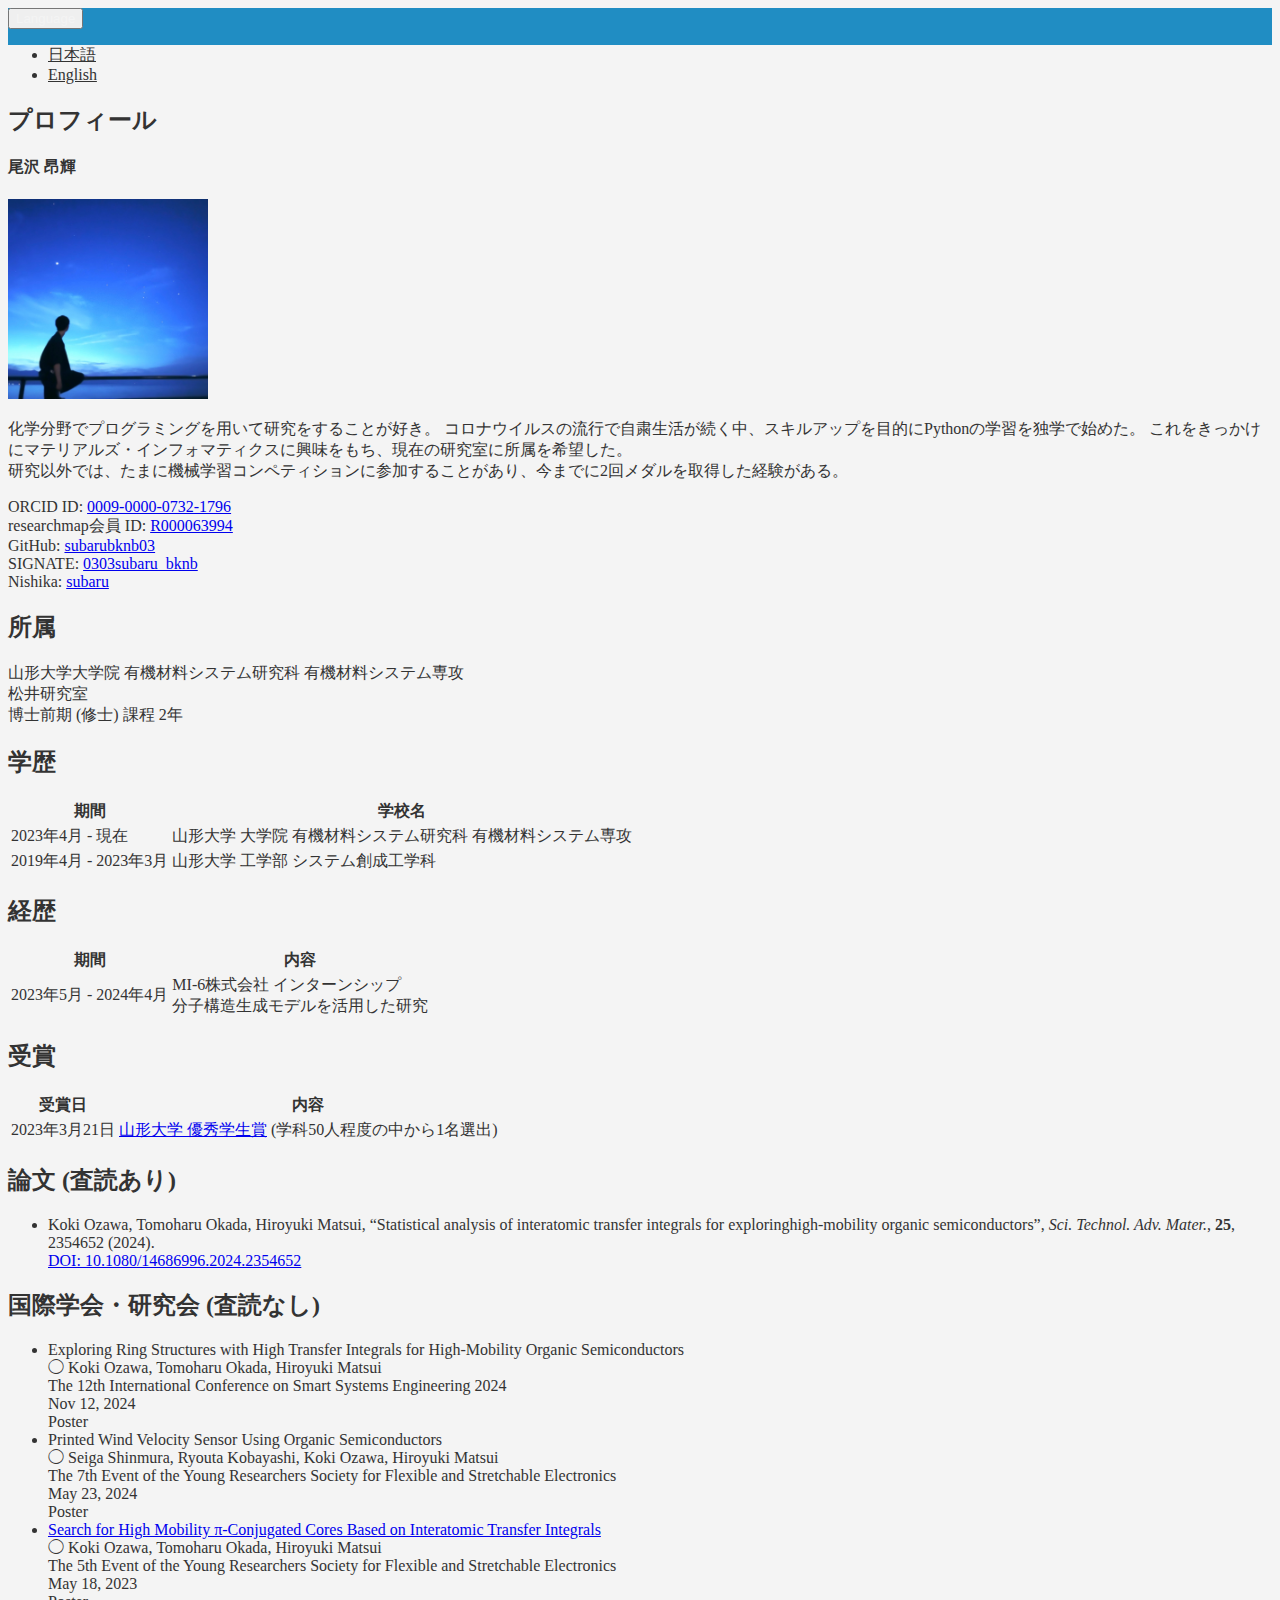
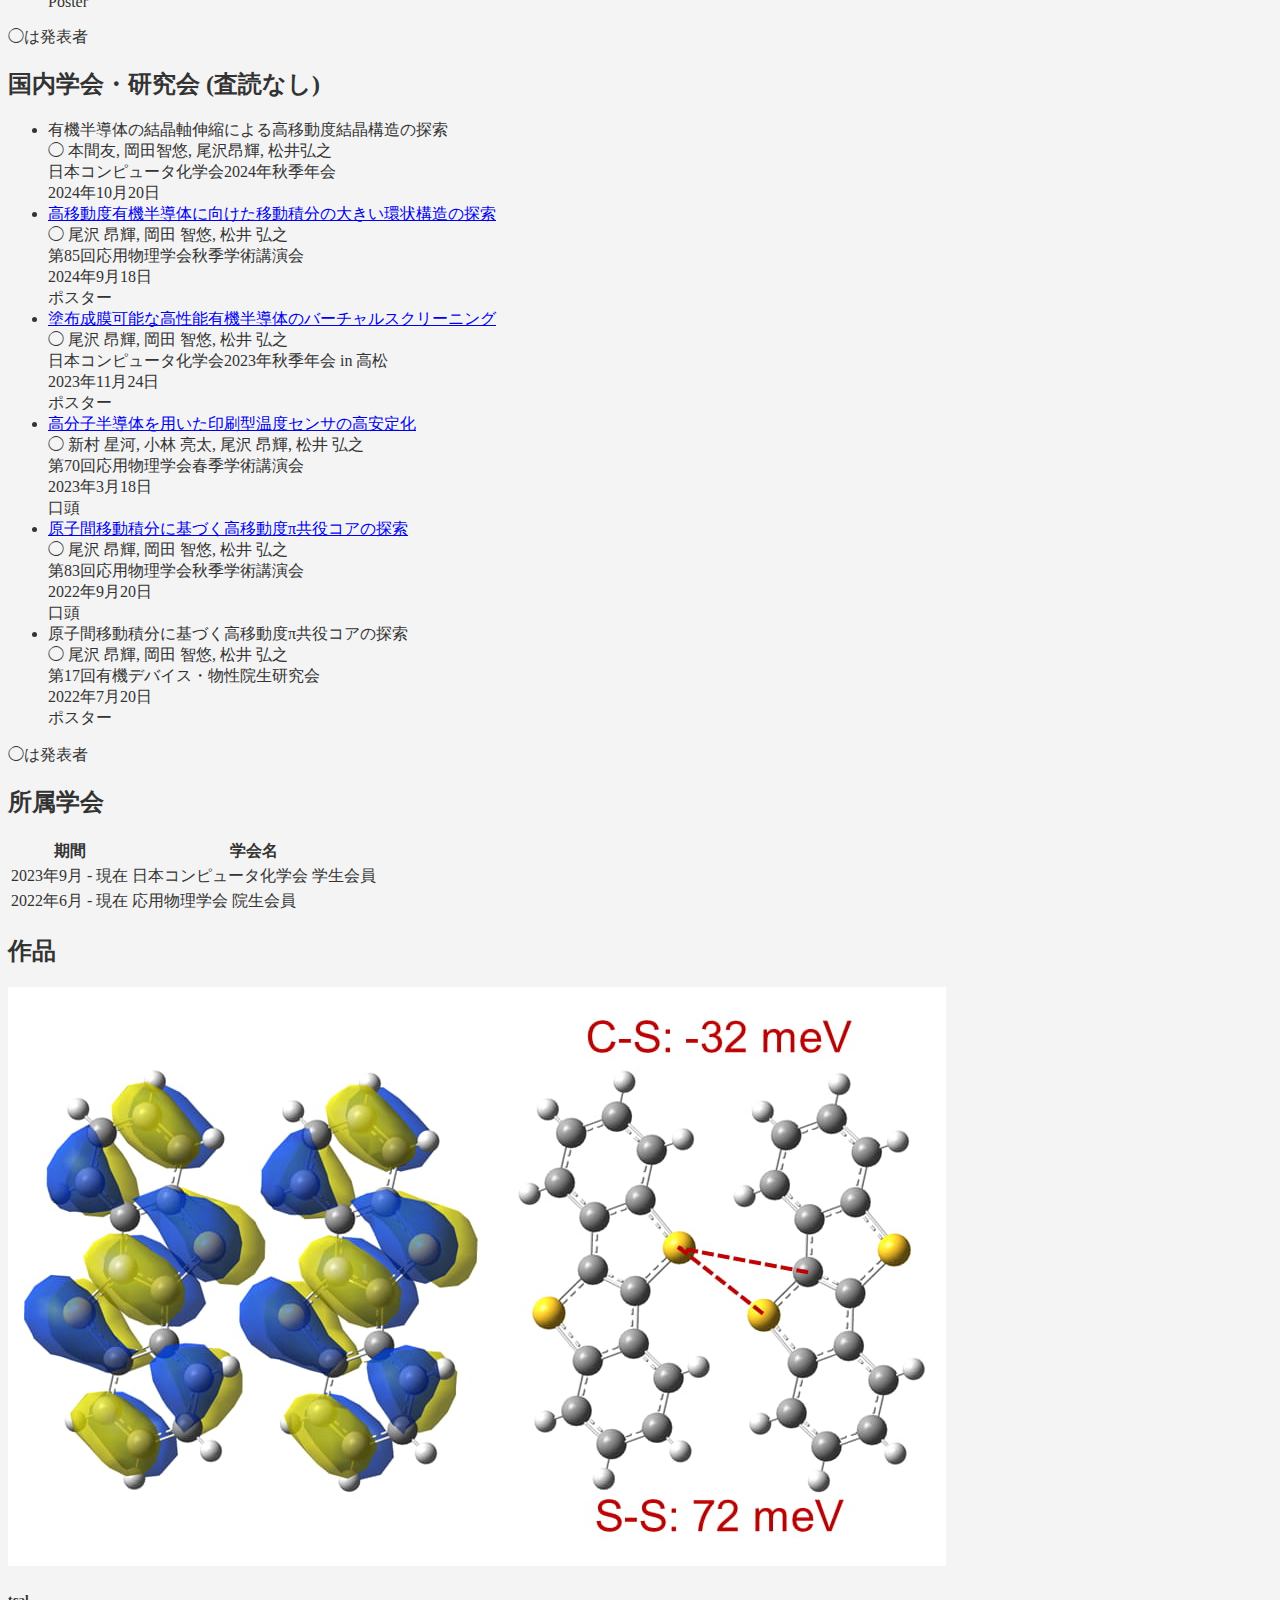
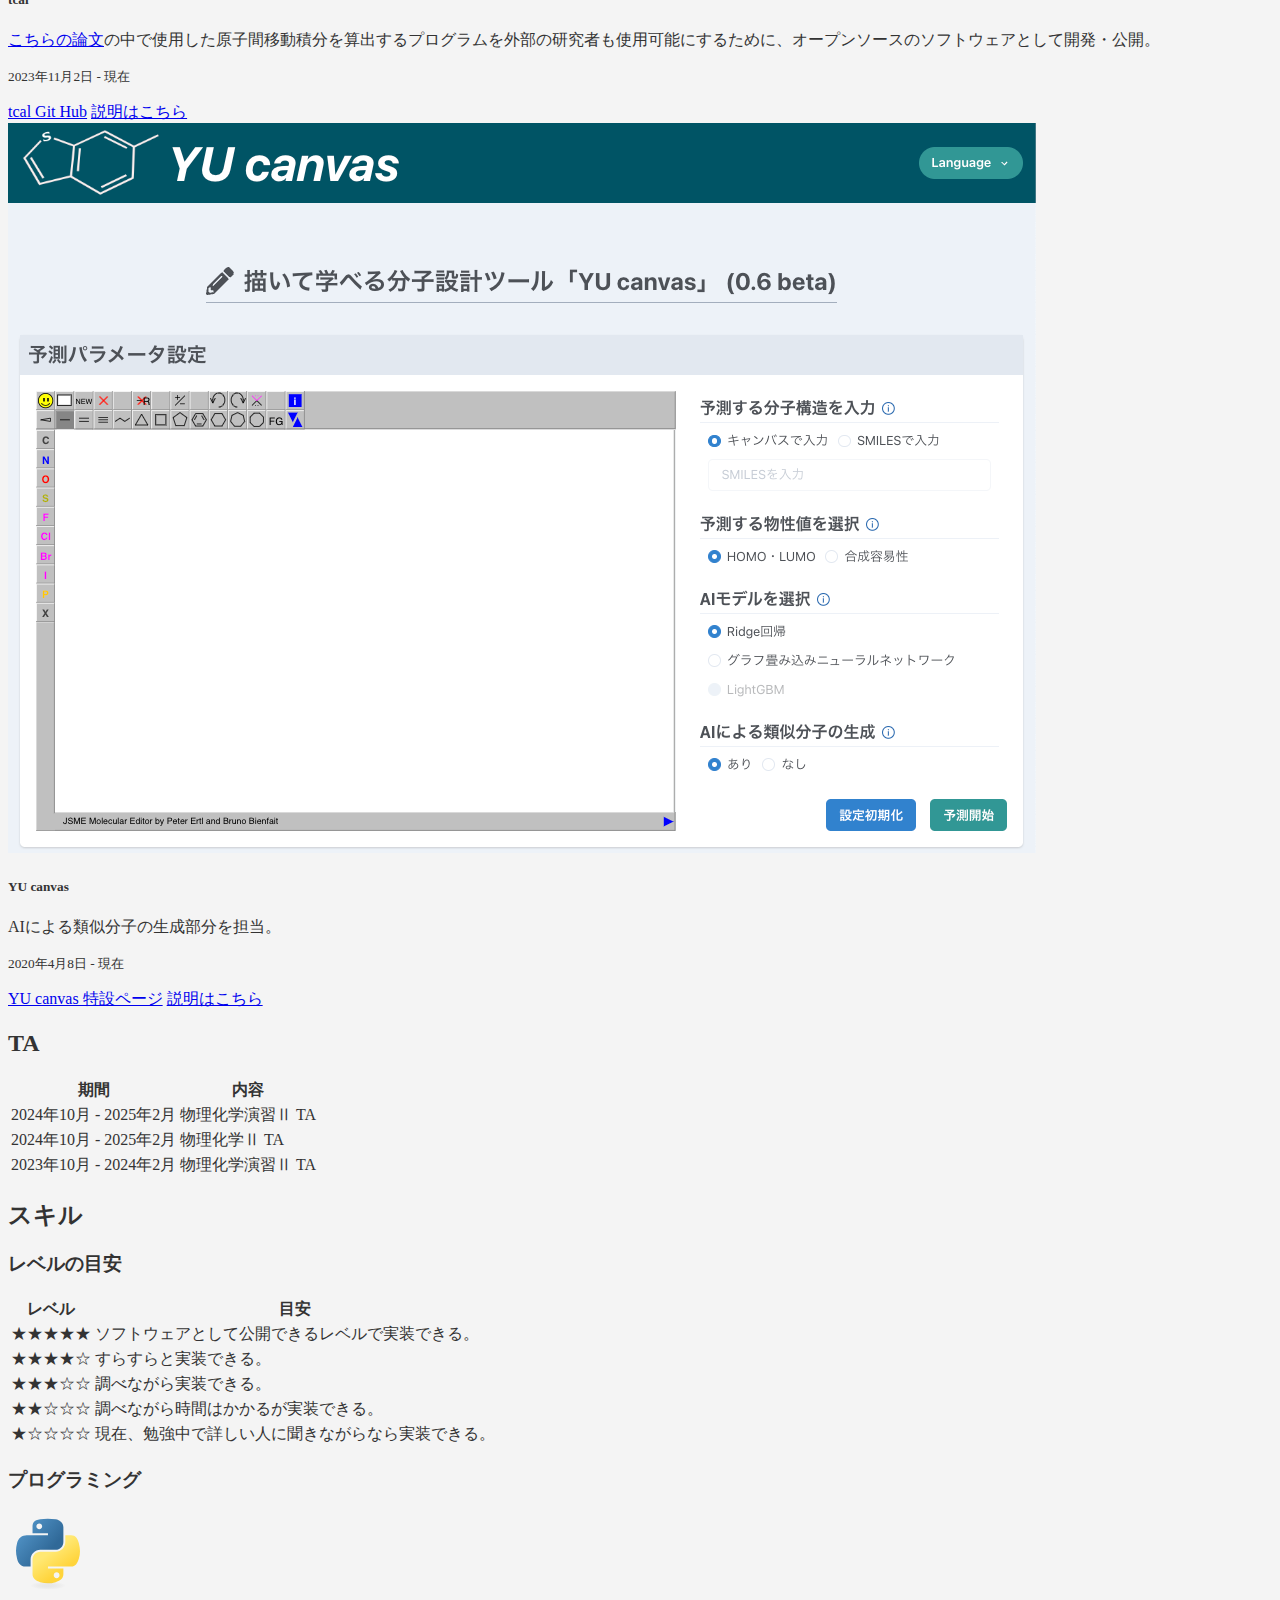
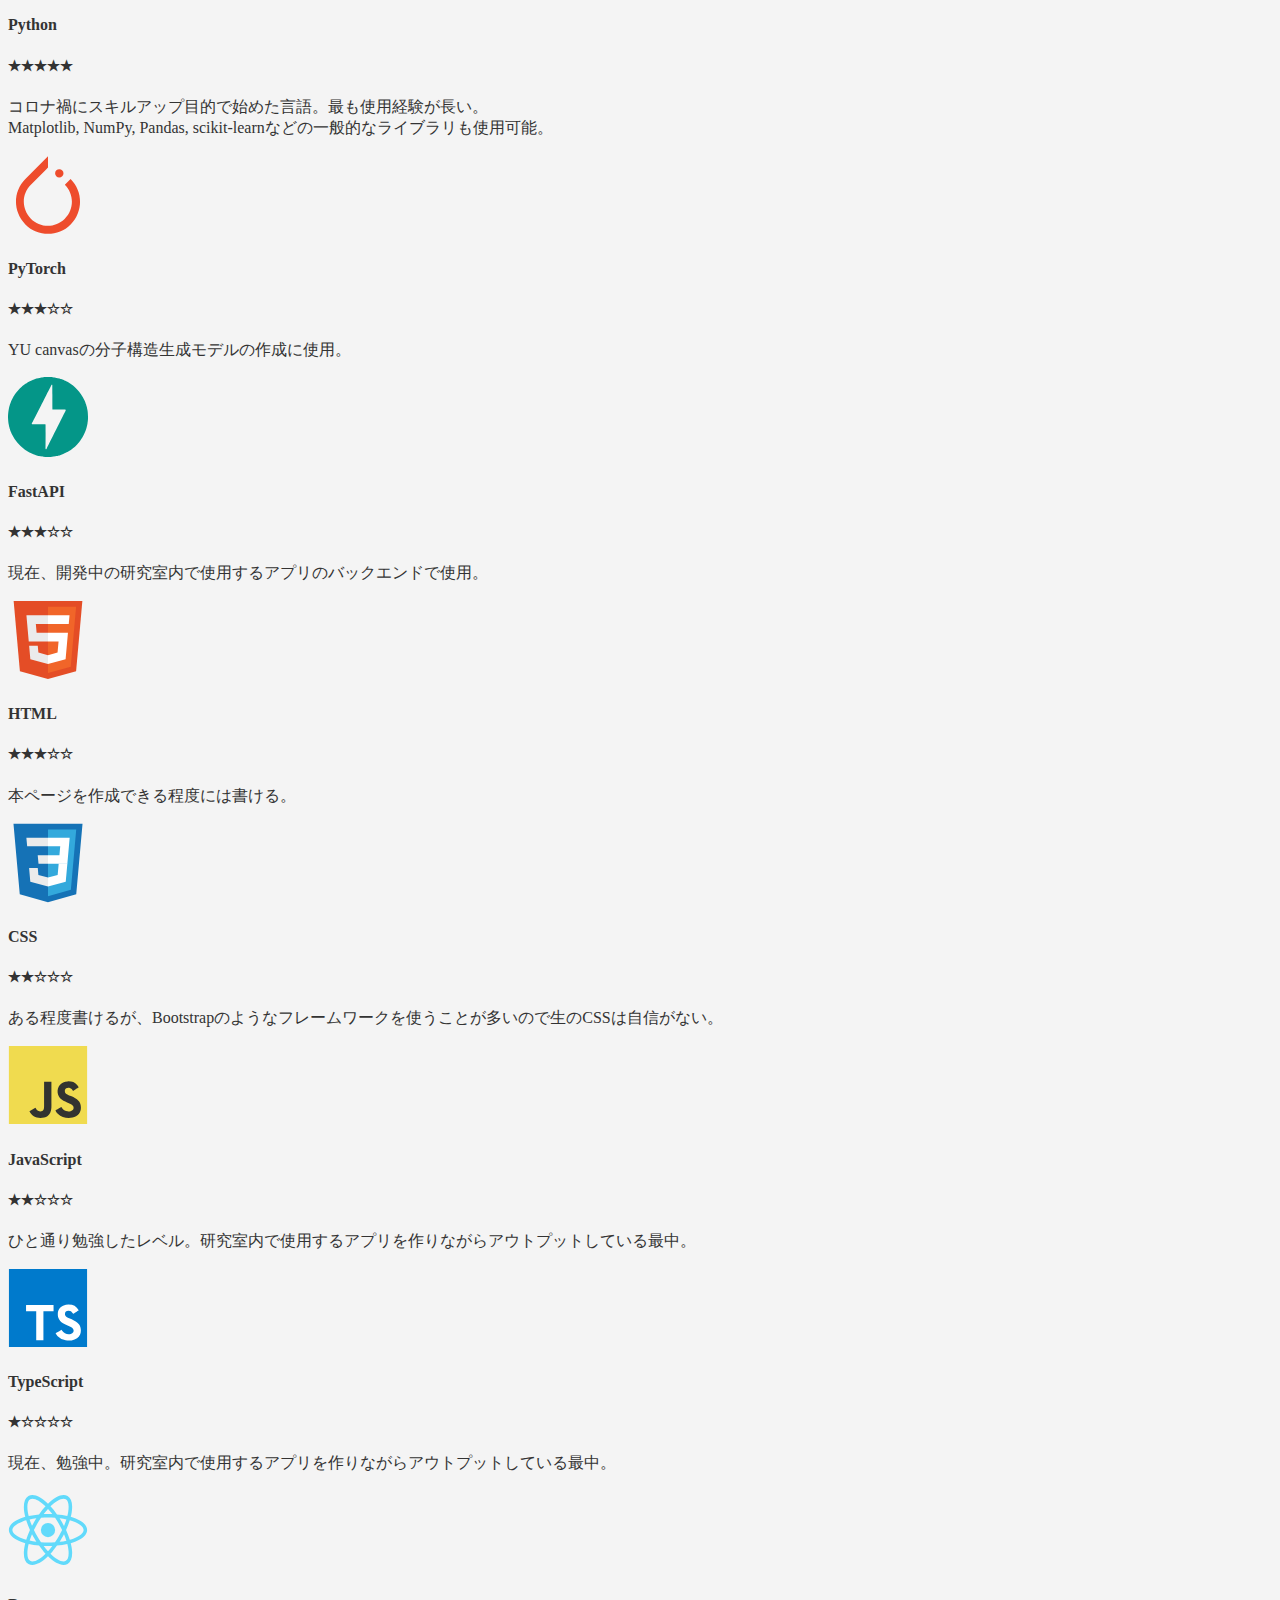
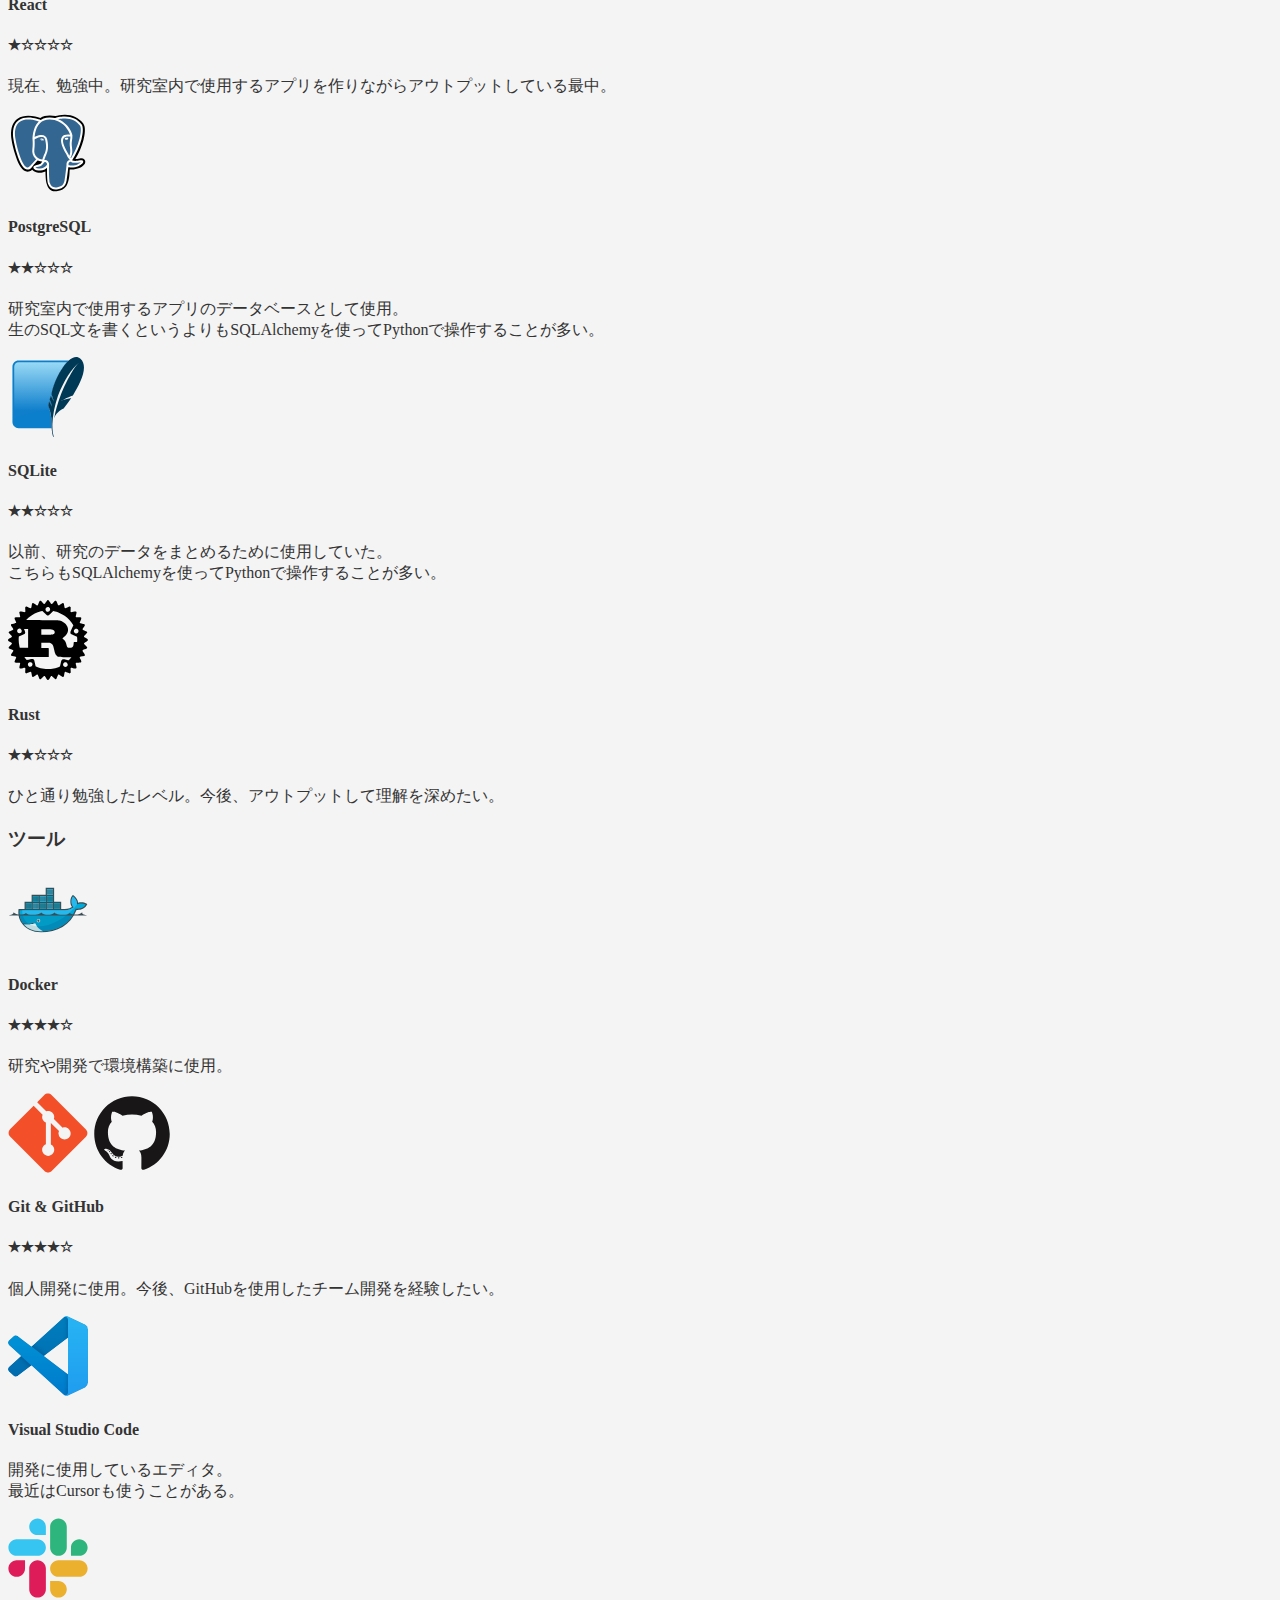
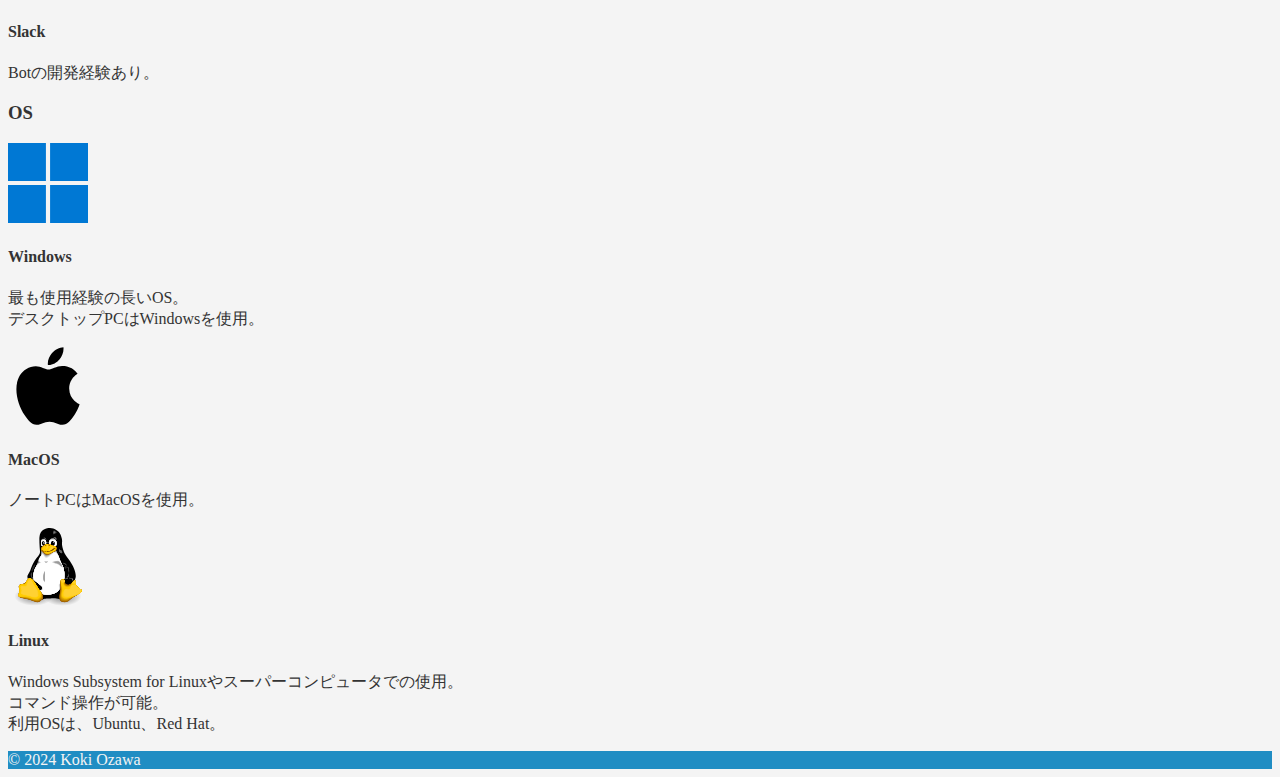
==== commit bb06d0f5: "[update] update conference" ====
--- a/index.html
+++ b/index.html
@@ -34,8 +34,8 @@
     <div class="card">
       <div class="card-body">
         <h4>尾沢 昂輝</h4>
-
-        <p>
+        <img src="./img/profile.jpeg" alt="" height="200px" width="200px">
+        <p class="mt-3">
           化学分野でプログラミングを用いて研究をすることが好き。
           コロナウイルスの流行で自粛生活が続く中、スキルアップを目的にPythonの学習を独学で始めた。
           これをきっかけにマテリアルズ・インフォマティクスに興味をもち、現在の研究室に所属を希望した。<br>
@@ -125,6 +125,13 @@
     <h2 class="mt-4">国際学会・研究会 (査読なし)</h2>
     <ul class="list-group">
       <li class="list-group-item">
+        Exploring Ring Structures with High Transfer Integrals for High-Mobility Organic Semiconductors<br>
+        ◯ Koki Ozawa, Tomoharu Okada, Hiroyuki Matsui<br>
+        The 12th International Conference on Smart Systems Engineering 2024<br>
+        Nov 12, 2024<br>
+        Poster
+      </li>
+      <li class="list-group-item">
         Printed Wind Velocity Sensor Using Organic Semiconductors<br>
         ◯ Seiga Shinmura, Ryouta Kobayashi, Koki Ozawa, Hiroyuki Matsui<br>
         The 7th Event of the Young Researchers Society for Flexible and Stretchable Electronics<br>
@@ -309,7 +316,7 @@
     <div class="row row-cols-1 row-cols-lg-3 row-cols-md-2 g-4">
       <div class="col">
         <div class="card h-100 d-flex justify-content-center align-items-center">
-          <svg viewBox="0 0 128 128" width="140" height="140" class="mt-3">
+          <svg viewBox="0 0 128 128" width="80" height="80" class="mt-3">
             <linearGradient id="python-original-a" gradientUnits="userSpaceOnUse" x1="70.252" y1="1237.476" x2="170.659" y2="1151.089" gradientTransform="matrix(.563 0 0 -.568 -29.215 707.817)"><stop offset="0" stop-color="#5A9FD4"></stop><stop offset="1" stop-color="#306998"></stop></linearGradient><linearGradient id="python-original-b" gradientUnits="userSpaceOnUse" x1="209.474" y1="1098.811" x2="173.62" y2="1149.537" gradientTransform="matrix(.563 0 0 -.568 -29.215 707.817)"><stop offset="0" stop-color="#FFD43B"></stop><stop offset="1" stop-color="#FFE873"></stop></linearGradient><path fill="url(#python-original-a)" d="M63.391 1.988c-4.222.02-8.252.379-11.8 1.007-10.45 1.846-12.346 5.71-12.346 12.837v9.411h24.693v3.137H29.977c-7.176 0-13.46 4.313-15.426 12.521-2.268 9.405-2.368 15.275 0 25.096 1.755 7.311 5.947 12.519 13.124 12.519h8.491V67.234c0-8.151 7.051-15.34 15.426-15.34h24.665c6.866 0 12.346-5.654 12.346-12.548V15.833c0-6.693-5.646-11.72-12.346-12.837-4.244-.706-8.645-1.027-12.866-1.008zM50.037 9.557c2.55 0 4.634 2.117 4.634 4.721 0 2.593-2.083 4.69-4.634 4.69-2.56 0-4.633-2.097-4.633-4.69-.001-2.604 2.073-4.721 4.633-4.721z" transform="translate(0 10.26)"></path><path fill="url(#python-original-b)" d="M91.682 28.38v10.966c0 8.5-7.208 15.655-15.426 15.655H51.591c-6.756 0-12.346 5.783-12.346 12.549v23.515c0 6.691 5.818 10.628 12.346 12.547 7.816 2.297 15.312 2.713 24.665 0 6.216-1.801 12.346-5.423 12.346-12.547v-9.412H63.938v-3.138h37.012c7.176 0 9.852-5.005 12.348-12.519 2.578-7.735 2.467-15.174 0-25.096-1.774-7.145-5.161-12.521-12.348-12.521h-9.268zM77.809 87.927c2.561 0 4.634 2.097 4.634 4.692 0 2.602-2.074 4.719-4.634 4.719-2.55 0-4.633-2.117-4.633-4.719 0-2.595 2.083-4.692 4.633-4.692z" transform="translate(0 10.26)"></path><radialGradient id="python-original-c" cx="1825.678" cy="444.45" r="26.743" gradientTransform="matrix(0 -.24 -1.055 0 532.979 557.576)" gradientUnits="userSpaceOnUse"><stop offset="0" stop-color="#B8B8B8" stop-opacity=".498"></stop><stop offset="1" stop-color="#7F7F7F" stop-opacity="0"></stop></radialGradient><path opacity=".444" fill="url(#python-original-c)" d="M97.309 119.597c0 3.543-14.816 6.416-33.091 6.416-18.276 0-33.092-2.873-33.092-6.416 0-3.544 14.815-6.417 33.092-6.417 18.275 0 33.091 2.872 33.091 6.417z"></path>
           </svg>
           <div class="card-body">
@@ -324,7 +331,7 @@
       </div>
       <div class="col">
         <div class="card h-100 d-flex justify-content-center align-items-center">
-          <svg viewBox="0 0 128 128" width="140" height="140" class="mt-3">
+          <svg viewBox="0 0 128 128" width="80" height="80" class="mt-3">
             <path fill="#EE4C2C" d="M100.1 38.3l-9.2 9.2c15.1 15.1 15.1 39.4 0 54.3-15.1 15.1-39.4 15.1-54.3 0-15.1-15.1-15.1-39.4 0-54.3l24-24 3.4-3.4V2L27.8 38.2C7.7 58.3 7.7 90.8 27.8 111s52.6 20.1 72.4 0c20.1-20.2 20.1-52.5-.1-72.7z"></path><circle fill="#EE4C2C" transform="rotate(-88.939 82.069 29.398) scale(.99997)" cx="82.1" cy="29.4" r="6.7"></circle>
           </svg>
           <div class="card-body">
@@ -338,7 +345,7 @@
       </div>
       <div class="col">
         <div class="card h-100 d-flex justify-content-center align-items-center">
-          <svg viewBox="0 0 128 128" width="140" height="140" class="mt-3">
+          <svg viewBox="0 0 128 128" width="80" height="80" class="mt-3">
             <path d="M56.813 127.586c-1.903-.227-3.899-.52-4.434-.652a48.078 48.078 0 00-2.375-.5 36.042 36.042 0 01-2.703-.633c-4.145-1.188-4.442-1.285-7.567-2.563-2.875-1.172-8.172-3.91-9.984-5.156-.496-.344-.96-.621-1.031-.621-.07 0-1.23-.816-2.578-1.813-8.57-6.343-15.004-14.043-19.653-23.527-.8-1.629-1.453-3.074-1.453-3.21 0-.134-.144-.505-.32-.817-.363-.649-.88-2.047-1.297-3.492a20.047 20.047 0 00-.625-1.813c-.195-.46-.352-1.02-.352-1.246 0-.227-.195-.965-.433-1.645-.238-.675-.43-1.472-.43-1.77 0-.296-.187-1.32-.418-2.276C.598 73.492 0 67.379 0 63.953c0-3.422.598-9.535 1.16-11.894.23-.957.418-2 .418-2.32 0-.321.145-.95.32-1.4.18-.448.41-1.253.516-1.788.11-.535.36-1.457.563-2.055l.59-1.726c.433-1.293.835-2.387 1.027-2.813.11-.238.539-1.21.957-2.16.676-1.535 2.125-4.43 2.972-5.945.309-.555.426-.739 2.098-3.352 2.649-4.148 7.176-9.309 11.39-12.988 1.485-1.297 6.446-5.063 6.669-5.063.062 0 .53-.281 1.043-.625 1.347-.902 2.668-1.668 4.39-2.531a53.06 53.06 0 001.836-.953c.285-.164.82-.41 3.567-1.64.605-.27 1.257-.516 3.136-1.173.414-.144 1.246-.449 1.84-.672.598-.222 1.301-.406 1.563-.406.258 0 .937-.18 1.508-.402.57-.223 1.605-.477 2.304-.563.696-.082 1.621-.277 2.055-.43.43-.148 1.61-.34 2.621-.425a72.572 72.572 0 003.941-.465c2.688-.394 8.532-.394 11.192 0a75.02 75.02 0 003.781.445c.953.079 2.168.278 2.703.442.535.16 1.461.36 2.055.433.594.079 1.594.325 2.222.551.63.23 1.344.414 1.59.414s.754.137 1.125.309c.375.168 1.168.449 1.766.625.594.18 1.613.535 2.27.797.652.261 1.527.605 1.945.761.77.29 6.46 3.137 7.234 3.622 6.281 3.917 9.512 6.476 13.856 10.964 5.238 5.414 8.715 10.57 12.254 18.16.25.536.632 1.329.851 1.758.215.434.395.942.395 1.13 0 .19.18.76.402 1.269.602 1.383 1.117 2.957 1.36 4.16.12.59.343 1.32.495 1.621.153.3.332 1.063.403 1.688.07.624.277 1.648.453 2.269 1.02 3.531 1.527 13.934.91 18.535-.183 1.367-.39 3.02-.46 3.672-.118 1.117-.708 4.004-1.212 5.945l-.52 2.055c-.98 3.957-3.402 9.594-6.359 14.809-1.172 2.07-5.101 7.668-5.843 8.324-.067.058-.399.45-.735.863-.336.418-1.414 1.586-2.39 2.594-4.301 4.441-7.77 7.187-13.86 10.969-.722.449-6.847 3.441-7.992 3.906-.594.238-1.586.64-2.203.89-.613.247-1.297.454-1.512.458-.215.003-.781.195-1.258.425-.476.23-1.082.422-1.351.426-.266.004-1.043.192-1.727.418-.683.23-1.633.477-2.11.55-.476.075-1.495.278-2.269.45-.773.172-3.11.508-5.187.746a59.06 59.06 0 01-13.945-.031zm4.703-12.5c.3-.234.609-.7.691-1.027.18-.723 29.234-58.97 29.781-59.7.461-.617.504-1.605.082-1.953-.222-.187-3.004-.246-10.43-.234-5.57.012-10.253.016-10.406.012-.226-.008-.273-3.73-.25-19.672.016-10.817-.035-19.766-.113-19.89-.078-.126-.383-.227-.68-.227-.418 0-.613.18-.87.808-.485 1.168-1.825 3.82-8.348 16.485a3554.569 3554.569 0 00-4.055 7.89c-1.156 2.262-2.98 5.813-4.047 7.89a8751.248 8751.248 0 00-8.598 16.759c-4.933 9.636-5.53 10.785-5.742 11.039-.41.496-.633 1.64-.402 2.07.21.394.629.41 11.043.394 5.953-.007 10.863.024 10.914.07.137.141.086 37.31-.055 38.196-.093.582-.031.89.235 1.156.46.461.586.457 1.25-.066zm0 0" fill="#049688"></path>
           </svg>
           <div class="card-body">
@@ -352,7 +359,7 @@
       </div>
       <div class="col">
         <div class="card h-100 d-flex justify-content-center align-items-center">
-          <svg viewBox="0 0 128 128" width="140" height="140" class="mt-3">
+          <svg viewBox="0 0 128 128" width="80" height="80" class="mt-3">
 
 <path fill="#E44D26" d="M19.037 113.876L9.032 1.661h109.936l-10.016 112.198-45.019 12.48z"></path><path fill="#F16529" d="M64 116.8l36.378-10.086 8.559-95.878H64z"></path><path fill="#EBEBEB" d="M64 52.455H45.788L44.53 38.361H64V24.599H29.489l.33 3.692 3.382 37.927H64zm0 35.743l-.061.017-15.327-4.14-.979-10.975H33.816l1.928 21.609 28.193 7.826.063-.017z"></path><path fill="#fff" d="M63.952 52.455v13.763h16.947l-1.597 17.849-15.35 4.143v14.319l28.215-7.82.207-2.325 3.234-36.233.335-3.696h-3.708zm0-27.856v13.762h33.244l.276-3.092.628-6.978.329-3.692z"></path>
           </svg>
@@ -367,7 +374,7 @@
       </div>
       <div class="col">
         <div class="card h-100 d-flex justify-content-center align-items-center">
-          <svg viewBox="0 0 128 128" width="140" height="140" class="mt-3">
+          <svg viewBox="0 0 128 128" width="80" height="80" class="mt-3">
             <path fill="#1572B6" d="M18.814 114.123L8.76 1.352h110.48l-10.064 112.754-45.243 12.543-45.119-12.526z"></path><path fill="#33A9DC" d="M64.001 117.062l36.559-10.136 8.601-96.354h-45.16v106.49z"></path><path fill="#fff" d="M64.001 51.429h18.302l1.264-14.163H64.001V23.435h34.682l-.332 3.711-3.4 38.114h-30.95V51.429z"></path><path fill="#EBEBEB" d="M64.083 87.349l-.061.018-15.403-4.159-.985-11.031H33.752l1.937 21.717 28.331 7.863.063-.018v-14.39z"></path><path fill="#fff" d="M81.127 64.675l-1.666 18.522-15.426 4.164v14.39l28.354-7.858.208-2.337 2.406-26.881H81.127z"></path><path fill="#EBEBEB" d="M64.048 23.435v13.831H30.64l-.277-3.108-.63-7.012-.331-3.711h34.646zm-.047 27.996v13.831H48.792l-.277-3.108-.631-7.012-.33-3.711h16.447z"></path>
           </svg>
           <div class="card-body">
@@ -381,7 +388,7 @@
       </div>
       <div class="col">
         <div class="card h-100 d-flex justify-content-center align-items-center">
-          <svg viewBox="0 0 128 128" width="140" height="140" class="mt-3">
+          <svg viewBox="0 0 128 128" width="80" height="80" class="mt-3">
             <path fill="#F0DB4F" d="M1.408 1.408h125.184v125.185H1.408z"></path><path fill="#323330" d="M116.347 96.736c-.917-5.711-4.641-10.508-15.672-14.981-3.832-1.761-8.104-3.022-9.377-5.926-.452-1.69-.512-2.642-.226-3.665.821-3.32 4.784-4.355 7.925-3.403 2.023.678 3.938 2.237 5.093 4.724 5.402-3.498 5.391-3.475 9.163-5.879-1.381-2.141-2.118-3.129-3.022-4.045-3.249-3.629-7.676-5.498-14.756-5.355l-3.688.477c-3.534.893-6.902 2.748-8.877 5.235-5.926 6.724-4.236 18.492 2.975 23.335 7.104 5.332 17.54 6.545 18.873 11.531 1.297 6.104-4.486 8.08-10.234 7.378-4.236-.881-6.592-3.034-9.139-6.949-4.688 2.713-4.688 2.713-9.508 5.485 1.143 2.499 2.344 3.63 4.26 5.795 9.068 9.198 31.76 8.746 35.83-5.176.165-.478 1.261-3.666.38-8.581zM69.462 58.943H57.753l-.048 30.272c0 6.438.333 12.34-.714 14.149-1.713 3.558-6.152 3.117-8.175 2.427-2.059-1.012-3.106-2.451-4.319-4.485-.333-.584-.583-1.036-.667-1.071l-9.52 5.83c1.583 3.249 3.915 6.069 6.902 7.901 4.462 2.678 10.459 3.499 16.731 2.059 4.082-1.189 7.604-3.652 9.448-7.401 2.666-4.915 2.094-10.864 2.07-17.444.06-10.735.001-21.468.001-32.237z"></path>
           </svg>
           <div class="card-body">
@@ -395,7 +402,7 @@
       </div>
       <div class="col">
         <div class="card h-100 d-flex justify-content-center align-items-center">
-          <svg viewBox="0 0 128 128" width="140" height="140" class="mt-3">
+          <svg viewBox="0 0 128 128" width="80" height="80" class="mt-3">
             <path fill="#fff" d="M22.67 47h99.67v73.67H22.67z"></path><path data-name="original" fill="#007acc" d="M1.5 63.91v62.5h125v-125H1.5zm100.73-5a15.56 15.56 0 017.82 4.5 20.58 20.58 0 013 4c0 .16-5.4 3.81-8.69 5.85-.12.08-.6-.44-1.13-1.23a7.09 7.09 0 00-5.87-3.53c-3.79-.26-6.23 1.73-6.21 5a4.58 4.58 0 00.54 2.34c.83 1.73 2.38 2.76 7.24 4.86 8.95 3.85 12.78 6.39 15.16 10 2.66 4 3.25 10.46 1.45 15.24-2 5.2-6.9 8.73-13.83 9.9a38.32 38.32 0 01-9.52-.1 23 23 0 01-12.72-6.63c-1.15-1.27-3.39-4.58-3.25-4.82a9.34 9.34 0 011.15-.73L82 101l3.59-2.08.75 1.11a16.78 16.78 0 004.74 4.54c4 2.1 9.46 1.81 12.16-.62a5.43 5.43 0 00.69-6.92c-1-1.39-3-2.56-8.59-5-6.45-2.78-9.23-4.5-11.77-7.24a16.48 16.48 0 01-3.43-6.25 25 25 0 01-.22-8c1.33-6.23 6-10.58 12.82-11.87a31.66 31.66 0 019.49.26zm-29.34 5.24v5.12H56.66v46.23H45.15V69.26H28.88v-5a49.19 49.19 0 01.12-5.17C29.08 59 39 59 51 59h21.83z"></path>
           </svg>
           <div class="card-body">
@@ -409,7 +416,7 @@
       </div>
       <div class="col">
         <div class="card h-100 d-flex justify-content-center align-items-center">
-          <svg viewBox="0 0 128 128" width="140" height="140" class="mt-3">
+          <svg viewBox="0 0 128 128" width="80" height="80" class="mt-3">
             <g fill="#61DAFB"><circle cx="64" cy="64" r="11.4"></circle><path d="M107.3 45.2c-2.2-.8-4.5-1.6-6.9-2.3.6-2.4 1.1-4.8 1.5-7.1 2.1-13.2-.2-22.5-6.6-26.1-1.9-1.1-4-1.6-6.4-1.6-7 0-15.9 5.2-24.9 13.9-9-8.7-17.9-13.9-24.9-13.9-2.4 0-4.5.5-6.4 1.6-6.4 3.7-8.7 13-6.6 26.1.4 2.3.9 4.7 1.5 7.1-2.4.7-4.7 1.4-6.9 2.3C8.2 50 1.4 56.6 1.4 64s6.9 14 19.3 18.8c2.2.8 4.5 1.6 6.9 2.3-.6 2.4-1.1 4.8-1.5 7.1-2.1 13.2.2 22.5 6.6 26.1 1.9 1.1 4 1.6 6.4 1.6 7.1 0 16-5.2 24.9-13.9 9 8.7 17.9 13.9 24.9 13.9 2.4 0 4.5-.5 6.4-1.6 6.4-3.7 8.7-13 6.6-26.1-.4-2.3-.9-4.7-1.5-7.1 2.4-.7 4.7-1.4 6.9-2.3 12.5-4.8 19.3-11.4 19.3-18.8s-6.8-14-19.3-18.8zM92.5 14.7c4.1 2.4 5.5 9.8 3.8 20.3-.3 2.1-.8 4.3-1.4 6.6-5.2-1.2-10.7-2-16.5-2.5-3.4-4.8-6.9-9.1-10.4-13 7.4-7.3 14.9-12.3 21-12.3 1.3 0 2.5.3 3.5.9zM81.3 74c-1.8 3.2-3.9 6.4-6.1 9.6-3.7.3-7.4.4-11.2.4-3.9 0-7.6-.1-11.2-.4-2.2-3.2-4.2-6.4-6-9.6-1.9-3.3-3.7-6.7-5.3-10 1.6-3.3 3.4-6.7 5.3-10 1.8-3.2 3.9-6.4 6.1-9.6 3.7-.3 7.4-.4 11.2-.4 3.9 0 7.6.1 11.2.4 2.2 3.2 4.2 6.4 6 9.6 1.9 3.3 3.7 6.7 5.3 10-1.7 3.3-3.4 6.6-5.3 10zm8.3-3.3c1.5 3.5 2.7 6.9 3.8 10.3-3.4.8-7 1.4-10.8 1.9 1.2-1.9 2.5-3.9 3.6-6 1.2-2.1 2.3-4.2 3.4-6.2zM64 97.8c-2.4-2.6-4.7-5.4-6.9-8.3 2.3.1 4.6.2 6.9.2 2.3 0 4.6-.1 6.9-.2-2.2 2.9-4.5 5.7-6.9 8.3zm-18.6-15c-3.8-.5-7.4-1.1-10.8-1.9 1.1-3.3 2.3-6.8 3.8-10.3 1.1 2 2.2 4.1 3.4 6.1 1.2 2.2 2.4 4.1 3.6 6.1zm-7-25.5c-1.5-3.5-2.7-6.9-3.8-10.3 3.4-.8 7-1.4 10.8-1.9-1.2 1.9-2.5 3.9-3.6 6-1.2 2.1-2.3 4.2-3.4 6.2zM64 30.2c2.4 2.6 4.7 5.4 6.9 8.3-2.3-.1-4.6-.2-6.9-.2-2.3 0-4.6.1-6.9.2 2.2-2.9 4.5-5.7 6.9-8.3zm22.2 21l-3.6-6c3.8.5 7.4 1.1 10.8 1.9-1.1 3.3-2.3 6.8-3.8 10.3-1.1-2.1-2.2-4.2-3.4-6.2zM31.7 35c-1.7-10.5-.3-17.9 3.8-20.3 1-.6 2.2-.9 3.5-.9 6 0 13.5 4.9 21 12.3-3.5 3.8-7 8.2-10.4 13-5.8.5-11.3 1.4-16.5 2.5-.6-2.3-1-4.5-1.4-6.6zM7 64c0-4.7 5.7-9.7 15.7-13.4 2-.8 4.2-1.5 6.4-2.1 1.6 5 3.6 10.3 6 15.6-2.4 5.3-4.5 10.5-6 15.5C15.3 75.6 7 69.6 7 64zm28.5 49.3c-4.1-2.4-5.5-9.8-3.8-20.3.3-2.1.8-4.3 1.4-6.6 5.2 1.2 10.7 2 16.5 2.5 3.4 4.8 6.9 9.1 10.4 13-7.4 7.3-14.9 12.3-21 12.3-1.3 0-2.5-.3-3.5-.9zM96.3 93c1.7 10.5.3 17.9-3.8 20.3-1 .6-2.2.9-3.5.9-6 0-13.5-4.9-21-12.3 3.5-3.8 7-8.2 10.4-13 5.8-.5 11.3-1.4 16.5-2.5.6 2.3 1 4.5 1.4 6.6zm9-15.6c-2 .8-4.2 1.5-6.4 2.1-1.6-5-3.6-10.3-6-15.6 2.4-5.3 4.5-10.5 6-15.5 13.8 4 22.1 10 22.1 15.6 0 4.7-5.8 9.7-15.7 13.4z"></path></g>
           </svg>
           <div class="card-body">
@@ -423,7 +430,7 @@
       </div>
       <div class="col">
         <div class="card h-100 d-flex justify-content-center align-items-center">
-          <svg viewBox="0 0 128 128" width="140" height="140" class="mt-3">
+          <svg viewBox="0 0 128 128" width="80" height="80" class="mt-3">
             <path d="M93.809 92.112c.785-6.533.55-7.492 5.416-6.433l1.235.108c3.742.17 8.637-.602 11.513-1.938 6.191-2.873 9.861-7.668 3.758-6.409-13.924 2.873-14.881-1.842-14.881-1.842 14.703-21.815 20.849-49.508 15.543-56.287-14.47-18.489-39.517-9.746-39.936-9.52l-.134.025c-2.751-.571-5.83-.912-9.289-.968-6.301-.104-11.082 1.652-14.709 4.402 0 0-44.683-18.409-42.604 23.151.442 8.841 12.672 66.898 27.26 49.362 5.332-6.412 10.484-11.834 10.484-11.834 2.558 1.699 5.622 2.567 8.834 2.255l.249-.212c-.078.796-.044 1.575.099 2.497-3.757 4.199-2.653 4.936-10.166 6.482-7.602 1.566-3.136 4.355-.221 5.084 3.535.884 11.712 2.136 17.238-5.598l-.22.882c1.474 1.18 1.375 8.477 1.583 13.69.209 5.214.558 10.079 1.621 12.948 1.063 2.868 2.317 10.256 12.191 8.14 8.252-1.764 14.561-4.309 15.136-27.985"></path><path d="M75.458 125.256c-4.367 0-7.211-1.689-8.938-3.32-2.607-2.46-3.641-5.629-4.259-7.522l-.267-.79c-1.244-3.358-1.666-8.193-1.916-14.419-.038-.935-.064-1.898-.093-2.919-.021-.747-.047-1.684-.085-2.664a18.8 18.8 0 01-4.962 1.568c-3.079.526-6.389.356-9.84-.507-2.435-.609-4.965-1.871-6.407-3.82-4.203 3.681-8.212 3.182-10.396 2.453-3.853-1.285-7.301-4.896-10.542-11.037-2.309-4.375-4.542-10.075-6.638-16.943-3.65-11.96-5.969-24.557-6.175-28.693C4.292 23.698 7.777 14.44 15.296 9.129 27.157.751 45.128 5.678 51.68 7.915c4.402-2.653 9.581-3.944 15.433-3.851 3.143.051 6.136.327 8.916.823 2.9-.912 8.628-2.221 15.185-2.139 12.081.144 22.092 4.852 28.949 13.615 4.894 6.252 2.474 19.381.597 26.651-2.642 10.226-7.271 21.102-12.957 30.57 1.544.011 3.781-.174 6.961-.831 6.274-1.295 8.109 2.069 8.607 3.575 1.995 6.042-6.677 10.608-9.382 11.864-3.466 1.609-9.117 2.589-13.745 2.377l-.202-.013-1.216-.107-.12 1.014-.116.991c-.311 11.999-2.025 19.598-5.552 24.619-3.697 5.264-8.835 6.739-13.361 7.709-1.544.33-2.947.474-4.219.474zm-9.19-43.671c2.819 2.256 3.066 6.501 3.287 14.434.028.99.054 1.927.089 2.802.106 2.65.355 8.855 1.327 11.477.137.371.26.747.39 1.146 1.083 3.316 1.626 4.979 6.309 3.978 3.931-.843 5.952-1.599 7.534-3.851 2.299-3.274 3.585-9.86 3.821-19.575l4.783.116-4.75-.57.14-1.186c.455-3.91.783-6.734 3.396-8.602 2.097-1.498 4.486-1.353 6.389-1.01-2.091-1.58-2.669-3.433-2.823-4.193l-.399-1.965 1.121-1.663c6.457-9.58 11.781-21.354 14.609-32.304 2.906-11.251 2.02-17.226 1.134-18.356-11.729-14.987-32.068-8.799-34.192-8.097l-.359.194-1.8.335-.922-.191c-2.542-.528-5.366-.82-8.393-.869-4.756-.08-8.593 1.044-11.739 3.431l-2.183 1.655-2.533-1.043c-5.412-2.213-21.308-6.662-29.696-.721-4.656 3.298-6.777 9.76-6.305 19.207.156 3.119 2.275 14.926 5.771 26.377 4.831 15.825 9.221 21.082 11.054 21.693.32.108 1.15-.537 1.976-1.529a270.708 270.708 0 0110.694-12.07l2.77-2.915 3.349 2.225c1.35.897 2.839 1.406 4.368 1.502l7.987-6.812-1.157 11.808c-.026.265-.039.626.065 1.296l.348 2.238-1.51 1.688-.174.196 4.388 2.025 1.836-2.301z"></path><path fill="#336791" d="M115.731 77.44c-13.925 2.873-14.882-1.842-14.882-1.842 14.703-21.816 20.849-49.51 15.545-56.287C101.924.823 76.875 9.566 76.457 9.793l-.135.024c-2.751-.571-5.83-.911-9.291-.967-6.301-.103-11.08 1.652-14.707 4.402 0 0-44.684-18.408-42.606 23.151.442 8.842 12.672 66.899 27.26 49.363 5.332-6.412 10.483-11.834 10.483-11.834 2.559 1.699 5.622 2.567 8.833 2.255l.25-.212c-.078.796-.042 1.575.1 2.497-3.758 4.199-2.654 4.936-10.167 6.482-7.602 1.566-3.136 4.355-.22 5.084 3.534.884 11.712 2.136 17.237-5.598l-.221.882c1.473 1.18 2.507 7.672 2.334 13.557-.174 5.885-.29 9.926.871 13.082 1.16 3.156 2.316 10.256 12.192 8.14 8.252-1.768 12.528-6.351 13.124-13.995.422-5.435 1.377-4.631 1.438-9.49l.767-2.3c.884-7.367.14-9.743 5.225-8.638l1.235.108c3.742.17 8.639-.602 11.514-1.938 6.19-2.871 9.861-7.667 3.758-6.408z"></path><path fill="#fff" d="M75.957 122.307c-8.232 0-10.84-6.519-11.907-9.185-1.562-3.907-1.899-19.069-1.551-31.503a1.59 1.59 0 011.64-1.55 1.594 1.594 0 011.55 1.639c-.401 14.341.168 27.337 1.324 30.229 1.804 4.509 4.54 8.453 12.275 6.796 7.343-1.575 10.093-4.359 11.318-11.46.94-5.449 2.799-20.951 3.028-24.01a1.593 1.593 0 011.71-1.472 1.597 1.597 0 011.472 1.71c-.239 3.185-2.089 18.657-3.065 24.315-1.446 8.387-5.185 12.191-13.794 14.037-1.463.313-2.792.453-4 .454zM31.321 90.466a6.71 6.71 0 01-2.116-.35c-5.347-1.784-10.44-10.492-15.138-25.885-3.576-11.717-5.842-23.947-6.041-27.922-.589-11.784 2.445-20.121 9.02-24.778 13.007-9.216 34.888-.44 35.813-.062a1.596 1.596 0 01-1.207 2.955c-.211-.086-21.193-8.492-32.768-.285-5.622 3.986-8.203 11.392-7.672 22.011.167 3.349 2.284 15.285 5.906 27.149 4.194 13.742 8.967 22.413 13.096 23.79.648.216 2.62.873 5.439-2.517A245.272 245.272 0 0145.88 73.046a1.596 1.596 0 012.304 2.208c-.048.05-4.847 5.067-10.077 11.359-2.477 2.979-4.851 3.853-6.786 3.853zm69.429-13.445a1.596 1.596 0 01-1.322-2.487c14.863-22.055 20.08-48.704 15.612-54.414-5.624-7.186-13.565-10.939-23.604-11.156-7.433-.16-13.341 1.738-14.307 2.069l-.243.099c-.971.305-1.716-.227-1.997-.849a1.6 1.6 0 01.631-2.025c.046-.027.192-.089.429-.176l-.021.006.021-.007c1.641-.601 7.639-2.4 15.068-2.315 11.108.118 20.284 4.401 26.534 12.388 2.957 3.779 2.964 12.485.019 23.887-3.002 11.625-8.651 24.118-15.497 34.277-.306.457-.81.703-1.323.703zm.76 10.21c-2.538 0-4.813-.358-6.175-1.174-1.4-.839-1.667-1.979-1.702-2.584-.382-6.71 3.32-7.878 5.208-8.411-.263-.398-.637-.866-1.024-1.349-1.101-1.376-2.609-3.26-3.771-6.078-.182-.44-.752-1.463-1.412-2.648-3.579-6.418-11.026-19.773-6.242-26.612 2.214-3.165 6.623-4.411 13.119-3.716C97.6 28.837 88.5 10.625 66.907 10.271c-6.494-.108-11.82 1.889-15.822 5.93-8.96 9.049-8.636 25.422-8.631 25.586a1.595 1.595 0 11-3.19.084c-.02-.727-.354-17.909 9.554-27.916C53.455 9.272 59.559 6.96 66.96 7.081c13.814.227 22.706 7.25 27.732 13.101 5.479 6.377 8.165 13.411 8.386 15.759.165 1.746-1.088 2.095-1.341 2.147l-.576.013c-6.375-1.021-10.465-.312-12.156 2.104-3.639 5.201 3.406 17.834 6.414 23.229.768 1.376 1.322 2.371 1.576 2.985.988 2.396 2.277 4.006 3.312 5.3.911 1.138 1.7 2.125 1.982 3.283.131.23 1.99 2.98 13.021.703 2.765-.57 4.423-.083 4.93 1.45.997 3.015-4.597 6.532-7.694 7.97-2.775 1.29-7.204 2.106-11.036 2.106zm-4.696-4.021c.35.353 2.101.962 5.727.806 3.224-.138 6.624-.839 8.664-1.786 2.609-1.212 4.351-2.567 5.253-3.492l-.5.092c-7.053 1.456-12.042 1.262-14.828-.577a6.162 6.162 0 01-.54-.401c-.302.119-.581.197-.78.253-1.58.443-3.214.902-2.996 5.105zm-45.562 8.915c-1.752 0-3.596-.239-5.479-.71-1.951-.488-5.24-1.957-5.19-4.37.057-2.707 3.994-3.519 5.476-3.824 5.354-1.103 5.703-1.545 7.376-3.67.488-.619 1.095-1.39 1.923-2.314 1.229-1.376 2.572-2.073 3.992-2.073.989 0 1.8.335 2.336.558 1.708.708 3.133 2.42 3.719 4.467.529 1.847.276 3.625-.71 5.006-3.237 4.533-7.886 6.93-13.443 6.93zm-7.222-4.943c.481.372 1.445.869 2.518 1.137 1.631.408 3.213.615 4.705.615 4.546 0 8.196-1.882 10.847-5.594.553-.774.387-1.757.239-2.274-.31-1.083-1.08-2.068-1.873-2.397-.43-.178-.787-.314-1.115-.314-.176 0-.712 0-1.614 1.009a41.146 41.146 0 00-1.794 2.162c-2.084 2.646-3.039 3.544-9.239 4.821-1.513.31-2.289.626-2.674.835zm12.269-7.36a1.596 1.596 0 01-1.575-1.354 8.218 8.218 0 01-.08-.799c-4.064-.076-7.985-1.82-10.962-4.926-3.764-3.927-5.477-9.368-4.699-14.927.845-6.037.529-11.366.359-14.229-.047-.796-.081-1.371-.079-1.769.003-.505.013-1.844 4.489-4.113 1.592-.807 4.784-2.215 8.271-2.576 5.777-.597 9.585 1.976 10.725 7.246 3.077 14.228.244 20.521-1.825 25.117-.385.856-.749 1.664-1.04 2.447l-.257.69c-1.093 2.931-2.038 5.463-1.748 7.354a1.595 1.595 0 01-1.335 1.819l-.244.02zM42.464 42.26l.062 1.139c.176 2.974.504 8.508-.384 14.86-.641 4.585.759 9.06 3.843 12.276 2.437 2.542 5.644 3.945 8.94 3.945h.068c.369-1.555.982-3.197 1.642-4.966l.255-.686c.329-.884.714-1.74 1.122-2.646 1.991-4.424 4.47-9.931 1.615-23.132-.565-2.615-1.936-4.128-4.189-4.627-4.628-1.022-11.525 2.459-12.974 3.837zm9.63-.677c-.08.564 1.033 2.07 2.485 2.271 1.449.203 2.689-.975 2.768-1.539.079-.564-1.033-1.186-2.485-1.388-1.451-.202-2.691.092-2.768.656zm2.818 2.826l-.407-.028c-.9-.125-1.81-.692-2.433-1.518-.219-.29-.576-.852-.505-1.354.101-.736.999-1.177 2.4-1.177.313 0 .639.023.967.069.766.106 1.477.327 2.002.62.91.508.977 1.075.936 1.368-.112.813-1.405 2.02-2.96 2.02zm-2.289-2.732c.045.348.907 1.496 2.029 1.651l.261.018c1.036 0 1.81-.815 1.901-1.082-.096-.182-.762-.634-2.025-.81a5.823 5.823 0 00-.821-.059c-.812 0-1.243.183-1.345.282zm43.605-1.245c.079.564-1.033 2.07-2.484 2.272-1.45.202-2.691-.975-2.771-1.539-.076-.564 1.036-1.187 2.486-1.388 1.45-.203 2.689.092 2.769.655zm-2.819 2.56c-1.396 0-2.601-1.086-2.7-1.791-.115-.846 1.278-1.489 2.712-1.688.316-.044.629-.066.93-.066 1.238 0 2.058.363 2.14.949.053.379-.238.964-.739 1.492-.331.347-1.026.948-1.973 1.079l-.37.025zm.943-3.013c-.276 0-.564.021-.856.061-1.441.201-2.301.779-2.259 1.089.048.341.968 1.332 2.173 1.332l.297-.021c.787-.109 1.378-.623 1.66-.919.443-.465.619-.903.598-1.052-.028-.198-.56-.49-1.613-.49zm3.965 32.843a1.594 1.594 0 01-1.324-2.483c3.398-5.075 2.776-10.25 2.175-15.255-.257-2.132-.521-4.337-.453-6.453.07-2.177.347-3.973.614-5.71.317-2.058.617-4.002.493-6.31a1.595 1.595 0 113.186-.172c.142 2.638-.197 4.838-.525 6.967-.253 1.643-.515 3.342-.578 5.327-.061 1.874.178 3.864.431 5.97.64 5.322 1.365 11.354-2.691 17.411a1.596 1.596 0 01-1.328.708z"></path>
           </svg>
           <div class="card-body">
@@ -438,7 +445,7 @@
       </div>
       <div class="col">
         <div class="card h-100 d-flex justify-content-center align-items-center">
-          <svg viewBox="0 0 128 128" width="140" height="140" class="mt-3">
+          <svg viewBox="0 0 128 128" width="80" height="80" class="mt-3">
             <defs><linearGradient id="sqlite-original-a" x1="-15.615" x2="-6.741" y1="-9.108" y2="-9.108" gradientTransform="rotate(90 -90.486 64.634) scale(9.2712)" gradientUnits="userSpaceOnUse"><stop stop-color="#95d7f4" offset="0"></stop><stop stop-color="#0f7fcc" offset=".92"></stop><stop stop-color="#0f7fcc" offset="1"></stop></linearGradient></defs><path d="M69.5 99.176c-.059-.73-.094-1.2-.094-1.2S67.2 83.087 64.57 78.642c-.414-.707.043-3.594 1.207-7.88.68 1.169 3.54 6.192 4.118 7.81.648 1.824.78 2.347.78 2.347s-1.57-8.082-4.144-12.797a162.286 162.286 0 012.004-6.265c.973 1.71 3.313 5.859 3.828 7.3.102.293.192.543.27.774.023-.137.05-.274.074-.414-.59-2.504-1.75-6.86-3.336-10.082 3.52-18.328 15.531-42.824 27.84-53.754H16.9c-5.387 0-9.789 4.406-9.789 9.789v88.57c0 5.383 4.406 9.789 9.79 9.789h52.897a118.657 118.657 0 01-.297-14.652" fill="#0b7fcc"></path><path d="M65.777 70.762c.68 1.168 3.54 6.188 4.117 7.809.649 1.824.781 2.347.781 2.347s-1.57-8.082-4.144-12.797a164.535 164.535 0 012.004-6.27c.887 1.567 2.922 5.169 3.652 6.872l.082-.961c-.648-2.496-1.633-5.766-2.898-8.328 3.242-16.871 13.68-38.97 24.926-50.898H16.899a6.94 6.94 0 00-6.934 6.933v82.11c17.527-6.731 38.664-12.88 56.855-12.614-.672-2.605-1.441-4.96-2.25-6.324-.414-.707.043-3.597 1.207-7.879" fill="url(#sqlite-original-a)"></path><path d="M115.95 2.781c-5.5-4.906-12.164-2.933-18.734 2.899a44.347 44.347 0 00-2.914 2.859c-11.25 11.926-21.684 34.023-24.926 50.895 1.262 2.563 2.25 5.832 2.894 8.328.168.64.32 1.242.442 1.754.285 1.207.437 1.996.437 1.996s-.101-.383-.515-1.582c-.078-.23-.168-.484-.27-.773-.043-.125-.105-.274-.172-.434-.734-1.703-2.765-5.305-3.656-6.867-.762 2.25-1.437 4.36-2.004 6.265 2.578 4.715 4.149 12.797 4.149 12.797s-.137-.523-.782-2.347c-.578-1.621-3.441-6.64-4.117-7.809-1.164 4.281-1.625 7.172-1.207 7.88.809 1.362 1.574 3.722 2.25 6.323 1.524 5.867 2.586 13.012 2.586 13.012s.031.469.094 1.2a118.653 118.653 0 00.297 14.651c.504 6.11 1.453 11.363 2.664 14.172l.828-.449c-1.781-5.535-2.504-12.793-2.188-21.156.48-12.793 3.422-28.215 8.856-44.289 9.191-24.27 21.938-43.738 33.602-53.035-10.633 9.602-25.023 40.684-29.332 52.195-4.82 12.891-8.238 24.984-10.301 36.574 3.55-10.863 15.047-15.53 15.047-15.53s5.637-6.958 12.227-16.888c-3.95.903-10.43 2.442-12.598 3.352-3.2 1.344-4.067 1.8-4.067 1.8s10.371-6.312 19.27-9.171c12.234-19.27 25.562-46.648 12.141-58.621" fill="#003956"></path>
           </svg>
           <div class="card-body">
@@ -453,7 +460,7 @@
       </div>
       <div class="col">
         <div class="card h-100 d-flex justify-content-center align-items-center">
-          <svg viewBox="0 0 128 128" width="140" height="140" class="mt-3">
+          <svg viewBox="0 0 128 128" width="80" height="80" class="mt-3">
             <path d="M62.96.242c-.232.135-1.203 1.528-2.16 3.097-2.4 3.94-2.426 3.942-5.65.55-2.098-2.208-2.605-2.612-3.28-2.607-.44.002-.995.152-1.235.332-.24.18-.916 1.612-1.504 3.183-1.346 3.6-1.41 3.715-2.156 3.86-.46.086-1.343-.407-3.463-1.929-1.565-1.125-3.1-2.045-3.411-2.045-1.291 0-1.655.706-2.27 4.4-.78 4.697-.754 4.681-4.988 2.758-1.71-.776-3.33-1.41-3.603-1.41-.274 0-.792.293-1.15.652-.652.652-.653.655-.475 4.246l.178 3.595-.68.364c-.602.322-1.017.283-3.684-.348-3.48-.822-4.216-.8-4.92.15l-.516.693.692 2.964c.38 1.63.745 3.2.814 3.487.067.287-.05.746-.26 1.02-.348.448-.717.49-3.94.44-5.452-.086-5.761.382-3.51 5.3.718 1.56 1.305 2.98 1.305 3.15 0 .898-.717 1.224-3.794 1.727-1.722.28-3.218.51-3.326.51-.107 0-.43.235-.717.522-.937.936-.671 1.816 1.453 4.814 2.646 3.735 2.642 3.75-1.73 5.421-4.971 1.902-5.072 2.37-1.287 5.96 3.525 3.344 3.53 3.295-.461 5.804C.208 62.8.162 62.846.085 63.876c-.093 1.253-.071 1.275 3.538 3.48 3.57 2.18 3.57 2.246.067 5.56C-.078 76.48.038 77 5.013 78.877c4.347 1.64 4.353 1.66 1.702 5.394-1.502 2.117-1.981 3-1.981 3.653 0 1.223.637 1.535 4.44 2.174 3.206.54 3.92.857 3.92 1.741 0 .182-.588 1.612-1.307 3.177-2.236 4.87-1.981 5.275 3.31 5.275 4.93 0 4.799-.15 3.737 4.294-.8 3.35-.813 3.992-.088 4.715.554.556 1.6.494 4.87-.289 2.499-.596 2.937-.637 3.516-.328l.66.354-.177 3.594c-.178 3.593-.177 3.595.475 4.248.358.36.884.652 1.165.652.282 0 1.903-.63 3.604-1.404 4.22-1.916 4.194-1.932 4.973 2.75.617 3.711.977 4.4 2.294 4.4.327 0 1.83-.88 3.34-1.958 2.654-1.893 3.342-2.19 4.049-1.74.182.115.89 1.67 1.572 3.455 1.003 2.625 1.37 3.31 1.929 3.576 1.062.51 1.72.1 4.218-2.62 3.016-3.286 3.14-3.27 5.602.72 2.72 4.406 3.424 4.396 6.212-.089 2.402-3.864 2.374-3.862 5.621-.47 2.157 2.25 2.616 2.61 3.343 2.61.464 0 1.019-.175 1.23-.388.214-.213.92-1.786 1.568-3.496.649-1.71 1.321-3.2 1.495-3.31.687-.436 1.398-.13 4.048 1.752 1.56 1.108 3.028 1.96 3.377 1.96 1.296 0 1.764-.92 2.302-4.535.46-3.082.554-3.378 1.16-3.685.596-.302.954-.2 3.75 1.07 1.701.77 3.323 1.402 3.604 1.402.282 0 .816-.302 1.184-.672l.672-.67-.184-3.448c-.177-3.29-.16-3.468.364-3.943.54-.488.596-.486 3.615.204 3.656.835 4.338.857 5.025.17.671-.67.664-.818-.254-4.69-1.03-4.346-1.168-4.19 3.78-4.19 3.374 0 3.75-.049 4.18-.523.718-.793.547-1.702-.896-4.779-.729-1.55-1.32-2.96-1.315-3.135.024-.914.743-1.227 4.065-1.767 2.033-.329 3.553-.71 3.829-.96.923-.833.584-1.918-1.523-4.873-2.642-3.703-2.63-3.738 1.599-5.297 5.064-1.866 5.209-2.488 1.419-6.09-3.51-3.335-3.512-3.317.333-5.677 4.648-2.853 4.655-3.496.082-6.335-3.933-2.44-3.93-2.406-.405-5.753 3.78-3.593 3.678-4.063-1.295-5.965-4.388-1.679-4.402-1.72-1.735-5.38 1.588-2.18 1.982-2.903 1.982-3.65 0-1.306-.586-1.598-4.436-2.22-3.216-.52-3.924-.835-3.924-1.75 0-.174.588-1.574 1.307-3.113 1.406-3.013 1.604-4.22.808-4.94-.428-.387-1-.443-4.067-.392-3.208.054-3.618.008-4.063-.439-.486-.488-.48-.557.278-3.725.931-3.88.935-3.975.17-4.694-.777-.73-1.262-.718-4.826.121-2.597.612-3.027.653-3.617.337l-.67-.36.185-3.582.186-3.58-.67-.67c-.369-.37-.891-.67-1.163-.67-.27 0-1.884.64-3.583 1.421-2.838 1.306-3.143 1.393-3.757 1.072-.612-.32-.714-.637-1.237-3.829-.603-3.693-.977-4.412-2.288-4.412-.311 0-1.853.925-3.426 2.055-2.584 1.856-2.93 2.032-3.574 1.807-.533-.186-.843-.59-1.221-1.599-.28-.742-.817-2.172-1.194-3.177-.762-2.028-1.187-2.482-2.328-2.482-.637 0-1.213.458-3.28 2.604-3.25 3.375-3.261 3.374-5.65-.545C66.073 1.78 65.075.382 64.81.24c-.597-.32-1.3-.32-1.85.002m2.96 11.798c2.83 2.014 1.326 6.75-2.144 6.75-3.368 0-5.064-4.057-2.66-6.36 1.358-1.3 3.304-1.459 4.805-.39m-3.558 12.507c1.855.705 2.616.282 6.852-3.8l3.182-3.07 1.347.18c4.225.56 12.627 4.25 17.455 7.666 4.436 3.14 10.332 9.534 12.845 13.93l.537.942-2.38 5.364c-1.31 2.95-2.382 5.673-2.382 6.053 0 .878.576 2.267 1.13 2.726.234.195 2.457 1.265 4.939 2.378l4.51 2.025.178 1.148c.23 1.495.26 5.167.052 6.21l-.163.816h-2.575c-2.987 0-2.756-.267-2.918 3.396-.118 2.656-.76 4.124-2.22 5.075-2.377 1.551-6.304 1.27-7.97-.57-.255-.284-.752-1.705-1.105-3.16-1.03-4.254-2.413-6.64-5.193-8.965-.878-.733-1.595-1.418-1.595-1.522 0-.102.965-.915 2.145-1.803 4.298-3.24 6.77-7.012 7.04-10.747.519-7.126-5.158-13.767-13.602-15.92-2.002-.51-2.857-.526-27.624-.526-14.057 0-25.56-.092-25.56-.204 0-.263 3.125-3.295 4.965-4.816 5.054-4.178 11.618-7.465 18.417-9.22l2.35-.61 3.34 3.387c1.839 1.863 3.64 3.5 4.003 3.637M20.3 46.34c1.539 1.008 2.17 3.54 1.26 5.062-1.405 2.356-4.966 2.455-6.373.178-2.046-3.309 1.895-7.349 5.113-5.24m90.672.13c4.026 2.454.906 8.493-3.404 6.586-2.877-1.273-2.97-5.206-.155-6.64 1.174-.6 2.523-.579 3.56.053M32.163 61.5v15.02h-13.28l-.526-2.285c-1.036-4.5-1.472-9.156-1.211-12.969l.182-2.679 4.565-2.047c2.864-1.283 4.706-2.262 4.943-2.625 1.038-1.584.94-2.715-.518-5.933l-.68-1.502h6.523V61.5M70.39 47.132c2.843.74 4.345 2.245 4.349 4.355.002 1.55-.765 2.52-2.67 3.38-1.348.61-1.562.625-10.063.708l-8.686.084v-8.92h7.782c6.078 0 8.112.086 9.288.393m-2.934 21.554c1.41.392 3.076 1.616 3.93 2.888.898 1.337 1.423 3.076 2.667 8.836 1.05 4.87 1.727 6.46 3.62 8.532 2.345 2.566 1.8 2.466 13.514 2.466 5.61 0 10.198.09 10.198.2 0 .197-3.863 4.764-4.03 4.764-.048 0-2.066-.422-4.484-.939-6.829-1.458-7.075-1.287-8.642 6.032l-1.008 4.702-.91.448c-1.518.75-6.453 2.292-9.01 2.82-4.228.87-8.828 1.162-12.871.821-6.893-.585-16.02-3.259-16.377-4.8-.075-.327-.535-2.443-1.018-4.704-.485-2.26-1.074-4.404-1.31-4.764-1.13-1.724-2.318-1.83-7.547-.674-1.98.44-3.708.796-3.84.796-.248 0-3.923-4.249-3.923-4.535 0-.09 8.728-.194 19.396-.23l19.395-.066.07-6.89c.05-4.865-.018-6.997-.23-7.25-.234-.284-1.485-.358-6.011-.358H53.32v-8.36l6.597.001c3.626.002 7.02.12 7.539.264M37.57 100.02c3.084 1.88 1.605 6.804-2.043 6.8-3.74 0-5.127-4.88-1.94-6.826 1.055-.643 2.908-.63 3.983.026m56.48.206c1.512 1.108 2.015 3.413 1.079 4.95-2.46 4.034-8.612.827-6.557-3.419 1.01-2.085 3.695-2.837 5.478-1.53"></path>
           </svg>
           <div class="card-body">
@@ -471,7 +478,7 @@
     <div class="row row-cols-1 row-cols-lg-3 row-cols-md-2 g-4">
       <div class="col">
         <div class="card h-100 d-flex justify-content-center align-items-center">
-          <svg viewBox="0 0 128 128" width="140" height="140" class="mt-3">
+          <svg viewBox="0 0 128 128" width="80" height="80" class="mt-3">
             <path fill-rule="evenodd" clip-rule="evenodd" fill="#3A4D54" d="M73.8 50.8h11.3v11.5h5.7c2.6 0 5.3-.5 7.8-1.3 1.2-.4 2.6-1 3.8-1.7-1.6-2.1-2.4-4.7-2.6-7.3-.3-3.5.4-8.1 2.8-10.8l1.2-1.4 1.4 1.1c3.6 2.9 6.5 6.8 7.1 11.4 4.3-1.3 9.3-1 13.1 1.2l1.5.9-.8 1.6c-3.2 6.2-9.9 8.2-16.4 7.8-9.8 24.3-31 35.8-56.8 35.8-13.3 0-25.5-5-32.5-16.8l-.1-.2-1-2.1c-2.4-5.2-3.1-10.9-2.6-16.6l.2-1.7h9.6V50.8h11.3V39.6h22.5V28.3h13.5v22.5z"></path><path fill="#00AADA" d="M110.4 55.1c.8-5.9-3.6-10.5-6.4-12.7-3.1 3.6-3.6 13.2 1.3 17.2-2.8 2.4-8.5 4.7-14.5 4.7H18.6c-.6 6.2.5 11.9 3 16.8l.8 1.5c.5.9 1.1 1.7 1.7 2.6 3 .2 5.7.3 8.2.2 4.9-.1 8.9-.7 12-1.7.5-.2.9.1 1.1.5.2.5-.1.9-.5 1.1-.4.1-.8.3-1.3.4-2.4.7-5 1.1-8.3 1.3h-.6c-1.3.1-2.7.1-4.2.1-1.6 0-3.1 0-4.9-.1 6 6.8 15.4 10.8 27.2 10.8 25 0 46.2-11.1 55.5-35.9 6.7.7 13.1-1 16-6.7-4.5-2.7-10.5-1.8-13.9-.1z"></path><path fill="#28B8EB" d="M110.4 55.1c.8-5.9-3.6-10.5-6.4-12.7-3.1 3.6-3.6 13.2 1.3 17.2-2.8 2.4-8.5 4.7-14.5 4.7h-68c-.3 9.5 3.2 16.7 9.5 21 4.9-.1 8.9-.7 12-1.7.5-.2.9.1 1.1.5.2.5-.1.9-.5 1.1-.4.1-.8.3-1.3.4-2.4.7-5.2 1.2-8.5 1.4l-.1-.1c8.5 4.4 20.8 4.3 35-1.1 15.8-6.1 30.6-17.7 40.9-30.9-.2.1-.4.1-.5.2z"></path><path fill="#028BB8" d="M18.7 71.8c.4 3.3 1.4 6.4 2.9 9.3l.8 1.5c.5.9 1.1 1.7 1.7 2.6 3 .2 5.7.3 8.2.2 4.9-.1 8.9-.7 12-1.7.5-.2.9.1 1.1.5.2.5-.1.9-.5 1.1-.4.1-.8.3-1.3.4-2.4.7-5.2 1.2-8.5 1.4h-.4c-1.3.1-2.7.1-4.1.1-1.6 0-3.2 0-4.9-.1 6 6.8 15.5 10.8 27.3 10.8 21.4 0 40-8.1 50.8-26H18.7v-.1z"></path><path fill="#019BC6" d="M23.5 71.8c1.3 5.8 4.3 10.4 8.8 13.5 4.9-.1 8.9-.7 12-1.7.5-.2.9.1 1.1.5.2.5-.1.9-.5 1.1-.4.1-.8.3-1.3.4-2.4.7-5.2 1.2-8.6 1.4 8.5 4.4 20.8 4.3 34.9-1.1 8.5-3.3 16.8-8.2 24.2-14.1H23.5z"></path><path fill-rule="evenodd" clip-rule="evenodd" fill="#00ACD3" d="M28.4 52.7h9.8v9.8h-9.8v-9.8zm.8.8h.8v8.1h-.8v-8.1zm1.4 0h.8v8.1h-.8v-8.1zm1.5 0h.8v8.1h-.8v-8.1zm1.5 0h.8v8.1h-.8v-8.1zm1.5 0h.8v8.1h-.8v-8.1zm1.5 0h.8v8.1h-.8v-8.1zm3-12h9.8v9.8h-9.8v-9.8zm.9.8h.8v8.1h-.8v-8.1zm1.4 0h.8v8.1h-.8v-8.1zm1.5 0h.8v8.1h-.8v-8.1zm1.5 0h.8v8.1h-.8v-8.1zm1.4 0h.8v8.1h-.8v-8.1zm1.5 0h.8v8.1h-.8v-8.1z"></path><path fill-rule="evenodd" clip-rule="evenodd" fill="#23C2EE" d="M39.6 52.7h9.8v9.8h-9.8v-9.8zm.9.8h.8v8.1h-.8v-8.1zm1.4 0h.8v8.1h-.8v-8.1zm1.5 0h.8v8.1h-.8v-8.1zm1.5 0h.8v8.1h-.8v-8.1zm1.4 0h.8v8.1h-.8v-8.1zm1.5 0h.8v8.1h-.8v-8.1z"></path><path fill-rule="evenodd" clip-rule="evenodd" fill="#00ACD3" d="M50.9 52.7h9.8v9.8h-9.8v-9.8zm.8.8h.8v8.1h-.8v-8.1zm1.5 0h.8v8.1h-.8v-8.1zm1.5 0h.8v8.1h-.8v-8.1zm1.4 0h.8v8.1h-.8v-8.1zm1.5 0h.8v8.1h-.8v-8.1zm1.5 0h.8v8.1h-.8v-8.1z"></path><path fill-rule="evenodd" clip-rule="evenodd" fill="#23C2EE" d="M50.9 41.5h9.8v9.8h-9.8v-9.8zm.8.8h.8v8.1h-.8v-8.1zm1.5 0h.8v8.1h-.8v-8.1zm1.5 0h.8v8.1h-.8v-8.1zm1.4 0h.8v8.1h-.8v-8.1zm1.5 0h.8v8.1h-.8v-8.1zm1.5 0h.8v8.1h-.8v-8.1zm3.1 10.4H72v9.8h-9.8v-9.8zm.8.8h.8v8.1H63v-8.1zm1.5 0h.8v8.1h-.8v-8.1zm1.4 0h.8v8.1h-.8v-8.1zm1.5 0h.8v8.1h-.8v-8.1zm1.5 0h.8v8.1h-.8v-8.1zm1.5 0h.8v8.1h-.8v-8.1z"></path><path fill-rule="evenodd" clip-rule="evenodd" fill="#00ACD3" d="M62.2 41.5H72v9.8h-9.8v-9.8zm.8.8h.8v8.1H63v-8.1zm1.5 0h.8v8.1h-.8v-8.1zm1.4 0h.8v8.1h-.8v-8.1zm1.5 0h.8v8.1h-.8v-8.1zm1.5 0h.8v8.1h-.8v-8.1zm1.5 0h.8v8.1h-.8v-8.1z"></path><path fill-rule="evenodd" clip-rule="evenodd" fill="#23C2EE" d="M62.2 30.2H72V40h-9.8v-9.8zm.8.8h.8v8.1H63V31zm1.5 0h.8v8.1h-.8V31zm1.4 0h.8v8.1h-.8V31zm1.5 0h.8v8.1h-.8V31zm1.5 0h.8v8.1h-.8V31zm1.5 0h.8v8.1h-.8V31z"></path><path fill-rule="evenodd" clip-rule="evenodd" fill="#00ACD3" d="M73.5 52.7h9.8v9.8h-9.8v-9.8zm.8.8h.8v8.1h-.8v-8.1zm1.4 0h.8v8.1h-.8v-8.1zm1.5 0h.8v8.1h-.8v-8.1zm1.5 0h.8v8.1h-.8v-8.1zm1.5 0h.8v8.1h-.8v-8.1zm1.5 0h.8v8.1h-.8v-8.1z"></path><path fill-rule="evenodd" clip-rule="evenodd" fill="#D4EEF1" d="M48.8 78.3c1.5 0 2.7 1.2 2.7 2.7 0 1.5-1.2 2.7-2.7 2.7-1.5 0-2.7-1.2-2.7-2.7 0-1.5 1.2-2.7 2.7-2.7"></path><path fill-rule="evenodd" clip-rule="evenodd" fill="#3A4D54" d="M48.8 79.1c.2 0 .5 0 .7.1-.2.1-.4.4-.4.7 0 .4.4.8.8.8.3 0 .6-.2.7-.4.1.2.1.5.1.7 0 1.1-.9 1.9-1.9 1.9-1.1 0-1.9-.9-1.9-1.9 0-1 .8-1.9 1.9-1.9M1.1 72.8h125.4c-2.7-.7-8.6-1.6-7.7-5.2-5 5.7-16.9 4-20 1.2-3.4 4.9-23 3-24.3-.8-4.2 5-17.3 5-21.5 0-1.4 3.8-21 5.7-24.3.8-3 2.8-15 4.5-20-1.2 1.1 3.5-4.9 4.5-7.6 5.2"></path><path fill="#BFDBE0" d="M56 97.8c-6.7-3.2-10.3-7.5-12.4-12.2-2.5.7-5.5 1.2-8.9 1.4-1.3.1-2.7.1-4.1.1-1.7 0-3.4 0-5.2-.1 6 6 13.6 10.7 27.5 10.8H56z"></path><path fill="#D4EEF1" d="M46.1 89.9c-.9-1.3-1.8-2.8-2.5-4.3-2.5.7-5.5 1.2-8.9 1.4 2.3 1.2 5.7 2.4 11.4 2.9z"></path>
           </svg>
           <div class="card-body">
@@ -486,10 +493,10 @@
       <div class="col">
         <div class="card h-100 d-flex justify-content-center align-items-center">
           <div class="d-flex">
-            <svg viewBox="0 0 128 128" width="140" height="140" class="mt-3 mx-2">
+            <svg viewBox="0 0 128 128" width="80" height="80" class="mt-3 mx-2">
               <path fill="#F34F29" d="M124.737 58.378L69.621 3.264c-3.172-3.174-8.32-3.174-11.497 0L46.68 14.71l14.518 14.518c3.375-1.139 7.243-.375 9.932 2.314 2.703 2.706 3.461 6.607 2.294 9.993l13.992 13.993c3.385-1.167 7.292-.413 9.994 2.295 3.78 3.777 3.78 9.9 0 13.679a9.673 9.673 0 01-13.683 0 9.677 9.677 0 01-2.105-10.521L68.574 47.933l-.002 34.341a9.708 9.708 0 012.559 1.828c3.778 3.777 3.778 9.898 0 13.683-3.779 3.777-9.904 3.777-13.679 0-3.778-3.784-3.778-9.905 0-13.683a9.65 9.65 0 013.167-2.11V47.333a9.581 9.581 0 01-3.167-2.111c-2.862-2.86-3.551-7.06-2.083-10.576L41.056 20.333 3.264 58.123a8.133 8.133 0 000 11.5l55.117 55.114c3.174 3.174 8.32 3.174 11.499 0l54.858-54.858a8.135 8.135 0 00-.001-11.501z"></path>
             </svg>
-            <svg viewBox="0 0 128 128" width="140" height="140" class="mt-3 mx-2">
+            <svg viewBox="0 0 128 128" width="80" height="80" class="mt-3 mx-2">
               <g fill="#181616"><path fill-rule="evenodd" clip-rule="evenodd" d="M64 5.103c-33.347 0-60.388 27.035-60.388 60.388 0 26.682 17.303 49.317 41.297 57.303 3.017.56 4.125-1.31 4.125-2.905 0-1.44-.056-6.197-.082-11.243-16.8 3.653-20.345-7.125-20.345-7.125-2.747-6.98-6.705-8.836-6.705-8.836-5.48-3.748.413-3.67.413-3.67 6.063.425 9.257 6.223 9.257 6.223 5.386 9.23 14.127 6.562 17.573 5.02.542-3.903 2.107-6.568 3.834-8.076-13.413-1.525-27.514-6.704-27.514-29.843 0-6.593 2.36-11.98 6.223-16.21-.628-1.52-2.695-7.662.584-15.98 0 0 5.07-1.623 16.61 6.19C53.7 35 58.867 34.327 64 34.304c5.13.023 10.3.694 15.127 2.033 11.526-7.813 16.59-6.19 16.59-6.19 3.287 8.317 1.22 14.46.593 15.98 3.872 4.23 6.215 9.617 6.215 16.21 0 23.194-14.127 28.3-27.574 29.796 2.167 1.874 4.097 5.55 4.097 11.183 0 8.08-.07 14.583-.07 16.572 0 1.607 1.088 3.49 4.148 2.897 23.98-7.994 41.263-30.622 41.263-57.294C124.388 32.14 97.35 5.104 64 5.104z"></path><path d="M26.484 91.806c-.133.3-.605.39-1.035.185-.44-.196-.685-.605-.543-.906.13-.31.603-.395 1.04-.188.44.197.69.61.537.91zm2.446 2.729c-.287.267-.85.143-1.232-.28-.396-.42-.47-.983-.177-1.254.298-.266.844-.14 1.24.28.394.426.472.984.17 1.255zM31.312 98.012c-.37.258-.976.017-1.35-.52-.37-.538-.37-1.183.01-1.44.373-.258.97-.025 1.35.507.368.545.368 1.19-.01 1.452zm3.261 3.361c-.33.365-1.036.267-1.552-.23-.527-.487-.674-1.18-.343-1.544.336-.366 1.045-.264 1.564.23.527.486.686 1.18.333 1.543zm4.5 1.951c-.147.473-.825.688-1.51.486-.683-.207-1.13-.76-.99-1.238.14-.477.823-.7 1.512-.485.683.206 1.13.756.988 1.237zm4.943.361c.017.498-.563.91-1.28.92-.723.017-1.308-.387-1.315-.877 0-.503.568-.91 1.29-.924.717-.013 1.306.387 1.306.88zm4.598-.782c.086.485-.413.984-1.126 1.117-.7.13-1.35-.172-1.44-.653-.086-.498.422-.997 1.122-1.126.714-.123 1.354.17 1.444.663zm0 0"></path></g>
             </svg>
           </div>
@@ -504,7 +511,7 @@
       </div>
       <div class="col">
         <div class="card h-100 d-flex justify-content-center align-items-center">
-          <svg viewBox="0 0 128 128" width="140" height="140" class="mt-3">
+          <svg viewBox="0 0 128 128" width="80" height="80" class="mt-3">
             <mask id="a" width="128" height="128" x="0" y="0" maskUnits="userSpaceOnUse" style="mask-type:alpha"><path fill="#fff" fill-rule="evenodd" d="M90.767 127.126a7.968 7.968 0 0 0 6.35-.244l26.353-12.681a8 8 0 0 0 4.53-7.209V21.009a8 8 0 0 0-4.53-7.21L97.117 1.12a7.97 7.97 0 0 0-9.093 1.548l-50.45 46.026L15.6 32.013a5.328 5.328 0 0 0-6.807.302l-7.048 6.411a5.335 5.335 0 0 0-.006 7.888L20.796 64 1.74 81.387a5.336 5.336 0 0 0 .006 7.887l7.048 6.411a5.327 5.327 0 0 0 6.807.303l21.974-16.68 50.45 46.025a7.96 7.96 0 0 0 2.743 1.793Zm5.252-92.183L57.74 64l38.28 29.058V34.943Z" clip-rule="evenodd"></path></mask><g mask="url(#a)"><path fill="#0065A9" d="M123.471 13.82 97.097 1.12A7.973 7.973 0 0 0 88 2.668L1.662 81.387a5.333 5.333 0 0 0 .006 7.887l7.052 6.411a5.333 5.333 0 0 0 6.811.303l103.971-78.875c3.488-2.646 8.498-.158 8.498 4.22v-.306a8.001 8.001 0 0 0-4.529-7.208Z"></path><g filter="url(#b)"><path fill="#007ACC" d="m123.471 114.181-26.374 12.698A7.973 7.973 0 0 1 88 125.333L1.662 46.613a5.333 5.333 0 0 1 .006-7.887l7.052-6.411a5.333 5.333 0 0 1 6.811-.303l103.971 78.874c3.488 2.647 8.498.159 8.498-4.219v.306a8.001 8.001 0 0 1-4.529 7.208Z"></path></g><g filter="url(#c)"><path fill="#1F9CF0" d="M97.098 126.882A7.977 7.977 0 0 1 88 125.333c2.952 2.952 8 .861 8-3.314V5.98c0-4.175-5.048-6.266-8-3.313a7.977 7.977 0 0 1 9.098-1.549L123.467 13.8A8 8 0 0 1 128 21.01v85.982a8 8 0 0 1-4.533 7.21l-26.369 12.681Z"></path></g><path fill="url(#d)" fill-rule="evenodd" d="M90.69 127.126a7.968 7.968 0 0 0 6.349-.244l26.353-12.681a8 8 0 0 0 4.53-7.21V21.009a8 8 0 0 0-4.53-7.21L97.039 1.12a7.97 7.97 0 0 0-9.093 1.548l-50.45 46.026-21.974-16.68a5.328 5.328 0 0 0-6.807.302l-7.048 6.411a5.336 5.336 0 0 0-.006 7.888L20.718 64 1.662 81.386a5.335 5.335 0 0 0 .006 7.888l7.048 6.411a5.328 5.328 0 0 0 6.807.303l21.975-16.681 50.45 46.026a7.959 7.959 0 0 0 2.742 1.793Zm5.252-92.184L57.662 64l38.28 29.057V34.943Z" clip-rule="evenodd" opacity="0.25" style="mix-blend-mode:overlay"></path></g><defs><filter id="b" width="144.744" height="113.408" x="-8.41115" y="22.5944" color-interpolation-filters="sRGB" filterUnits="userSpaceOnUse"><feFlood flood-opacity="0" result="BackgroundImageFix"></feFlood><feColorMatrix in="SourceAlpha" result="hardAlpha" values="0 0 0 0 0 0 0 0 0 0 0 0 0 0 0 0 0 0 127 0"></feColorMatrix><feOffset></feOffset><feGaussianBlur stdDeviation="4.16667"></feGaussianBlur><feColorMatrix values="0 0 0 0 0 0 0 0 0 0 0 0 0 0 0 0 0 0 0.25 0"></feColorMatrix><feBlend in2="BackgroundImageFix" mode="overlay" result="effect1_dropShadow_1_36"></feBlend><feBlend in="SourceGraphic" in2="effect1_dropShadow_1_36" result="shape"></feBlend></filter><filter id="c" width="56.6667" height="144.007" x="79.6667" y="-8.0035" color-interpolation-filters="sRGB" filterUnits="userSpaceOnUse"><feFlood flood-opacity="0" result="BackgroundImageFix"></feFlood><feColorMatrix in="SourceAlpha" result="hardAlpha" values="0 0 0 0 0 0 0 0 0 0 0 0 0 0 0 0 0 0 127 0"></feColorMatrix><feOffset></feOffset><feGaussianBlur stdDeviation="4.16667"></feGaussianBlur><feColorMatrix values="0 0 0 0 0 0 0 0 0 0 0 0 0 0 0 0 0 0 0.25 0"></feColorMatrix><feBlend in2="BackgroundImageFix" mode="overlay" result="effect1_dropShadow_1_36"></feBlend><feBlend in="SourceGraphic" in2="effect1_dropShadow_1_36" result="shape"></feBlend></filter><linearGradient id="d" x1="63.9222" x2="63.9222" y1="0.329902" y2="127.67" gradientUnits="userSpaceOnUse"><stop stop-color="#fff"></stop><stop offset="1" stop-color="#fff" stop-opacity="0"></stop></linearGradient></defs>
           </svg>
           <div class="card-body">
@@ -518,7 +525,7 @@
       </div>
       <div class="col">
         <div class="card h-100 d-flex justify-content-center align-items-center">
-          <svg viewBox="0 0 128 128" width="140" height="140" class="mt-3">
+          <svg viewBox="0 0 128 128" width="80" height="80" class="mt-3">
             <path d="M27.255 80.719c0 7.33-5.978 13.317-13.309 13.317C6.616 94.036.63 88.049.63 80.719s5.987-13.317 13.317-13.317h13.309zm6.709 0c0-7.33 5.987-13.317 13.317-13.317s13.317 5.986 13.317 13.317v33.335c0 7.33-5.986 13.317-13.317 13.317-7.33 0-13.317-5.987-13.317-13.317zm0 0" fill="#de1c59"></path><path d="M47.281 27.255c-7.33 0-13.317-5.978-13.317-13.309C33.964 6.616 39.951.63 47.281.63s13.317 5.987 13.317 13.317v13.309zm0 6.709c7.33 0 13.317 5.987 13.317 13.317s-5.986 13.317-13.317 13.317H13.946C6.616 60.598.63 54.612.63 47.281c0-7.33 5.987-13.317 13.317-13.317zm0 0" fill="#35c5f0"></path><path d="M100.745 47.281c0-7.33 5.978-13.317 13.309-13.317 7.33 0 13.317 5.987 13.317 13.317s-5.987 13.317-13.317 13.317h-13.309zm-6.709 0c0 7.33-5.987 13.317-13.317 13.317s-13.317-5.986-13.317-13.317V13.946C67.402 6.616 73.388.63 80.719.63c7.33 0 13.317 5.987 13.317 13.317zm0 0" fill="#2eb57d"></path><path d="M80.719 100.745c7.33 0 13.317 5.978 13.317 13.309 0 7.33-5.987 13.317-13.317 13.317s-13.317-5.987-13.317-13.317v-13.309zm0-6.709c-7.33 0-13.317-5.987-13.317-13.317s5.986-13.317 13.317-13.317h33.335c7.33 0 13.317 5.986 13.317 13.317 0 7.33-5.987 13.317-13.317 13.317zm0 0" fill="#ebb02e"></path>
           </svg>
           <div class="card-body">
@@ -535,7 +542,7 @@
     <div class="row row-cols-1 row-cols-lg-3 row-cols-md-2 g-4">
       <div class="col">
         <div class="card h-100 d-flex justify-content-center align-items-center">
-          <svg viewBox="0 0 128 128" width="140" height="140" class="mt-3">
+          <svg viewBox="0 0 128 128" width="80" height="80" class="mt-3">
             <path fill="#0078d4" d="M67.328 67.331h60.669V128H67.328zm-67.325 0h60.669V128H.003zM67.328 0h60.669v60.669H67.328zM.003 0h60.669v60.669H.003z"></path>
           </svg>
           <div class="card-body">
@@ -549,7 +556,7 @@
       </div>
       <div class="col">
         <div class="card h-100 d-flex justify-content-center align-items-center">
-          <svg viewBox="0 0 128 128" width="140" height="140" class="mt-3">
+          <svg viewBox="0 0 128 128" width="80" height="80" class="mt-3">
             <path d="M97.905 67.885c.174 18.8 16.494 25.057 16.674 25.137-.138.44-2.607 8.916-8.597 17.669-5.178 7.568-10.553 15.108-19.018 15.266-8.318.152-10.993-4.934-20.504-4.934-9.508 0-12.479 4.776-20.354 5.086-8.172.31-14.395-8.185-19.616-15.724C15.822 94.961 7.669 66.8 18.616 47.791c5.438-9.44 15.158-15.417 25.707-15.571 8.024-.153 15.598 5.398 20.503 5.398 4.902 0 14.106-6.676 23.782-5.696 4.051.169 15.421 1.636 22.722 12.324-.587.365-13.566 7.921-13.425 23.639M82.272 21.719c4.338-5.251 7.258-12.563 6.462-19.836-6.254.251-13.816 4.167-18.301 9.416-4.02 4.647-7.54 12.087-6.591 19.216 6.971.54 14.091-3.542 18.43-8.796"></path>
           </svg>
           <div class="card-body">
@@ -562,7 +569,7 @@
       </div>
       <div class="col">
         <div class="card h-100 d-flex justify-content-center align-items-center">
-          <svg viewBox="0 0 128 128" width="140" height="140" class="mt-3">
+          <svg viewBox="0 0 128 128" width="80" height="80" class="mt-3">
             <radialGradient id="linux-original-a" cx="-992.915" cy="-952.952" r="43.267" gradientTransform="matrix(.7 0 0 .35 782.303 444.575)" gradientUnits="userSpaceOnUse"><stop offset="0" stop-opacity=".502"></stop><stop offset="1" stop-opacity="0"></stop></radialGradient><path fill="url(#linux-original-a)" d="M117.641 111.137c0 8.362-13.557 15.14-30.28 15.14-16.722 0-30.279-6.778-30.279-15.14s13.556-15.14 30.278-15.14c16.723.001 30.281 6.779 30.281 15.14z"></path><radialGradient id="linux-original-b" cx="-770.661" cy="-951.636" r="43.267" gradientTransform="matrix(.719 0 0 .35 595.327 443.952)" gradientUnits="userSpaceOnUse"><stop offset="0" stop-opacity=".502"></stop><stop offset="1" stop-opacity="0"></stop></radialGradient><path fill="url(#linux-original-b)" d="M72.546 110.974c0 8.362-13.921 15.14-31.094 15.14s-31.093-6.778-31.093-15.14c0-8.361 13.921-15.14 31.093-15.14 17.173 0 31.094 6.779 31.094 15.14z"></path><path d="M108.095 81.343c-1.534 6.324-9.322 19.527-13.459 25.338-4.138 5.835-3.626 11.089-11.275 9.043-7.625-2.045-9.763-1.673-17.644-1.208-7.833.464-6.137-.233-11.042 1.976-4.882 2.208-21.27-26.78-22.595-32.173-1.301-5.393-1.93-4.743 1.464-10.577 3.395-5.834 3.883-11.6 8.368-18.667 4.487-7.09 9.671-10.693 9.299-16.109-1.464-20.108-2.626-30.15 6.301-34.8 8.507-4.417 15.621-1.79 18.434-.279 1.208.651 3.673 1.906 5.509 4.115 1.836 2.162 3.487 5.44 4.417 9.577 1.906 8.299-.791 5.556 1.371 15.064 2.139 9.484 6.485 14.133 11.787 21.642 5.299 7.508 10.832 19.898 9.065 27.058z"></path><path fill="#666" d="M57.644 32.088c1.394-.558 1.16-.632 2.089-2.655.744-1.557 1.398-2.227 1.375-4.598 0-2.325-.722-3.115-1.814-4.626-1.045-1.441-2.719-1.511-3.765-1.325-.604.093-1.395.86-1.93 2-.348.767-.628 1.744-.651 2.766-.07 2.743.163 3.79.791 5.649.743 2.185 2.556 3.325 3.905 2.789z"></path><path fill="#6D6D6D" d="M57.644 32.08c1.385-.554 1.15-.631 2.074-2.641.739-1.547 1.392-2.215 1.379-4.573.009-2.309-.698-3.133-1.771-4.585-1.065-1.403-2.705-1.456-3.743-1.276-.619.091-1.406.829-1.95 1.927a6.637 6.637 0 00-.673 2.755c-.068 2.724.176 3.775.794 5.624.732 2.173 2.55 3.3 3.89 2.769z"></path><path fill="#757575" d="M57.644 32.071c1.376-.551 1.141-.629 2.059-2.626.735-1.537 1.387-2.202 1.384-4.547.017-2.294-.676-3.15-1.731-4.544-1.082-1.364-2.688-1.401-3.719-1.227-.633.089-1.417.798-1.969 1.854-.401.725-.675 1.713-.698 2.745-.067 2.706.191 3.761.798 5.598.721 2.16 2.545 3.275 3.876 2.747z"></path><path fill="#7C7C7C" d="M57.644 32.063c1.367-.547 1.132-.628 2.044-2.611.729-1.528 1.381-2.191 1.389-4.522.026-2.278-.653-3.167-1.69-4.503-1.099-1.325-2.673-1.345-3.695-1.178-.648.088-1.429.769-1.989 1.783-.427.703-.697 1.697-.72 2.733-.066 2.687.205 3.747.802 5.573.707 2.147 2.537 3.248 3.859 2.725z"></path><path fill="#848484" d="M57.644 32.054c1.359-.544 1.123-.627 2.028-2.598.726-1.518 1.378-2.179 1.395-4.497.034-2.263-.629-3.185-1.649-4.462-1.117-1.287-2.658-1.29-3.672-1.129-.662.086-1.44.737-2.01 1.709-.453.683-.721 1.682-.744 2.723-.064 2.668.22 3.732.808 5.548.694 2.137 2.531 3.227 3.844 2.706z"></path><path fill="#8C8C8C" d="M57.644 32.046c1.35-.54 1.113-.626 2.013-2.583.721-1.507 1.373-2.167 1.4-4.472.043-2.248-.608-3.202-1.609-4.422-1.134-1.248-2.643-1.235-3.649-1.08-.676.085-1.45.707-2.029 1.637-.479.662-.744 1.667-.766 2.712-.063 2.65.233 3.718.81 5.522.683 2.125 2.526 3.203 3.83 2.686z"></path><path fill="#939393" d="M57.644 32.037c1.34-.536 1.104-.624 1.998-2.569.715-1.497 1.367-2.154 1.405-4.446.052-2.232-.584-3.22-1.567-4.381-1.152-1.209-2.625-1.18-3.625-1.032-.691.084-1.462.676-2.049 1.565-.505.641-.768 1.651-.791 2.702-.06 2.631.249 3.704.815 5.497.67 2.112 2.517 3.178 3.814 2.664z"></path><path fill="#9B9B9B" d="M57.644 32.028c1.333-.533 1.095-.624 1.983-2.554.71-1.488 1.361-2.143 1.41-4.421.061-2.217-.562-3.237-1.528-4.339-1.168-1.171-2.609-1.125-3.602-.983-.705.082-1.473.646-2.069 1.492-.531.619-.79 1.636-.813 2.691-.06 2.613.261 3.689.818 5.472.66 2.099 2.514 3.153 3.801 2.642z"></path><path fill="#A3A3A3" d="M57.644 32.02c1.323-.529 1.086-.622 1.968-2.54.706-1.478 1.356-2.13 1.415-4.396.069-2.202-.54-3.254-1.487-4.299-1.187-1.132-2.594-1.07-3.579-.934-.719.081-1.484.615-2.088 1.42-.557.598-.814 1.621-.836 2.681-.059 2.593.275 3.674.822 5.446.649 2.087 2.507 3.129 3.785 2.622z"></path><path fill="#aaa" d="M57.644 32.011c1.314-.525 1.077-.62 1.953-2.526.7-1.467 1.351-2.119 1.419-4.37.078-2.187-.516-3.272-1.445-4.258-1.205-1.094-2.58-1.015-3.556-.885-.733.079-1.496.584-2.109 1.347-.583.578-.837 1.606-.859 2.669-.057 2.576.289 3.661.826 5.422.638 2.075 2.5 3.105 3.771 2.601z"></path><path fill="#B2B2B2" d="M57.644 32.002c1.305-.522 1.067-.62 1.937-2.512.696-1.457 1.346-2.106 1.425-4.345.086-2.171-.493-3.29-1.404-4.217-1.223-1.055-2.563-.959-3.532-.836-.749.077-1.507.554-2.128 1.275-.61.556-.861 1.591-.883 2.659-.055 2.556.304 3.646.831 5.396.624 2.064 2.493 3.081 3.754 2.58z"></path><path fill="#BABABA" d="M57.644 31.994c1.296-.518 1.058-.618 1.922-2.497.692-1.448 1.341-2.095 1.43-4.32.096-2.156-.47-3.307-1.363-4.176-1.239-1.016-2.547-.903-3.508-.787-.763.075-1.518.522-2.148 1.202-.637.535-.885 1.576-.906 2.648-.054 2.538.317 3.632.834 5.371.611 2.051 2.486 3.055 3.739 2.559z"></path><path fill="#C1C1C1" d="M57.644 31.985c1.288-.515 1.049-.616 1.907-2.483.686-1.437 1.336-2.082 1.435-4.294.104-2.141-.448-3.324-1.322-4.135-1.257-.978-2.533-.849-3.486-.738-.776.074-1.529.492-2.168 1.13-.662.513-.907 1.56-.929 2.636-.052 2.519.333 3.618.839 5.346.599 2.039 2.481 3.031 3.724 2.538z"></path><path fill="#C9C9C9" d="M57.644 31.976c1.278-.511 1.04-.615 1.892-2.468.681-1.427 1.33-2.071 1.439-4.269.114-2.125-.424-3.342-1.281-4.094-1.274-.939-2.516-.794-3.462-.69-.79.072-1.54.462-2.188 1.058-.688.492-.931 1.544-.953 2.626-.05 2.5.346 3.603.843 5.32.588 2.027 2.475 3.007 3.71 2.517z"></path><path fill="#D1D1D1" d="M57.645 31.968c1.269-.508 1.029-.614 1.875-2.454.678-1.417 1.327-2.059 1.446-4.244.121-2.11-.402-3.359-1.241-4.053-1.292-.901-2.501-.739-3.438-.641-.806.07-1.552.431-2.208.985-.714.471-.955 1.529-.976 2.616-.049 2.481.36 3.588.847 5.295.575 2.014 2.467 2.983 3.695 2.496z"></path><path fill="#D8D8D8" d="M57.645 31.96c1.259-.504 1.02-.613 1.86-2.44.672-1.407 1.321-2.046 1.451-4.218.129-2.095-.38-3.376-1.199-4.013-1.311-.862-2.486-.683-3.416-.591-.819.069-1.563.399-2.228.913-.74.45-.978 1.514-.999 2.604-.048 2.463.374 3.575.851 5.27.565 2.001 2.462 2.957 3.68 2.475z"></path><path fill="#E0E0E0" d="M57.645 31.95c1.251-.5 1.011-.611 1.845-2.425.667-1.397 1.315-2.034 1.455-4.193.139-2.079-.356-3.395-1.159-3.972-1.327-.823-2.47-.628-3.392-.542-.833.067-1.573.369-2.247.841-.766.429-1.001 1.499-1.022 2.594-.047 2.445.389 3.561.855 5.245.553 1.988 2.455 2.932 3.665 2.452z"></path><path fill="#E8E8E8" d="M57.645 31.942c1.242-.497 1.002-.61 1.83-2.411.662-1.387 1.311-2.022 1.46-4.167.147-2.064-.334-3.412-1.118-3.931-1.345-.784-2.454-.573-3.369-.494a4.872 4.872 0 00-2.268.768c-.791.408-1.024 1.483-1.044 2.583-.045 2.426.403 3.546.858 5.219.541 1.978 2.45 2.909 3.651 2.433z"></path><path fill="#EFEFEF" d="M57.645 31.934c1.232-.494.992-.609 1.814-2.397.658-1.376 1.305-2.01 1.466-4.142.156-2.048-.312-3.429-1.077-3.89-1.362-.746-2.439-.518-3.345-.444a5.373 5.373 0 00-2.287.695c-.818.386-1.048 1.468-1.069 2.572-.044 2.408.417 3.532.863 5.194.528 1.965 2.442 2.884 3.635 2.412z"></path><path fill="#F7F7F7" d="M57.645 31.925c1.225-.49.984-.607 1.799-2.383.653-1.367 1.3-1.998 1.471-4.117.165-2.033-.289-3.447-1.036-3.849-1.38-.707-2.423-.462-3.322-.396a6.03 6.03 0 00-2.308.623c-.844.366-1.071 1.453-1.092 2.562-.042 2.388.431 3.518.868 5.168.516 1.954 2.436 2.861 3.62 2.392z"></path><path fill="#fff" d="M57.645 31.916c1.215-.486.974-.606 1.784-2.368.648-1.356 1.295-1.986 1.475-4.091.174-2.018-.266-3.464-.995-3.808-1.397-.669-2.407-.408-3.298-.348a6.878 6.878 0 00-2.326.551c-.871.344-1.095 1.438-1.116 2.551-.04 2.37.446 3.503.871 5.144.504 1.94 2.431 2.835 3.605 2.369z"></path><path d="M56.342 22.627c.698 0 1.581.465 1.999 1.092.442.628.767 1.511.767 2.511 0 1.488-.163 3.138-1.046 3.649-.279.163-.884.302-1.232.302-.79 0-.86-.512-1.604-1.279-.255-.279-1.023-1.627-1.023-2.743 0-.697-.163-1.697.441-2.581.42-.649.954-.951 1.698-.951zm-.186 1.247c.272-.421 1.363-.223 1.759.645.397.868.322 2.752.049 2.851-.718.223-.495-.818-1.115-1.76-.619-.892-.966-1.314-.693-1.736z"></path><path fill="#070707" d="M56.173 23.893c.269-.416 1.346-.22 1.737.636.392.856.318 2.717.049 2.814-.709.22-.489-.808-1.101-1.738-.611-.88-.954-1.296-.685-1.712z"></path><path fill="#0F0F0F" d="M56.191 23.91c.266-.411 1.329-.217 1.715.628.387.845.314 2.682.049 2.778-.701.217-.484-.797-1.088-1.715-.604-.869-.942-1.28-.676-1.691z"></path><path fill="#161616" d="M56.208 23.928c.263-.406 1.312-.215 1.692.62.382.834.311 2.647.048 2.742-.692.214-.477-.788-1.073-1.693-.595-.858-.929-1.263-.667-1.669z"></path><path fill="#1E1E1E" d="M56.226 23.945c.258-.399 1.293-.211 1.67.612.376.824.306 2.613.047 2.707-.683.211-.471-.776-1.059-1.67-.587-.848-.917-1.248-.658-1.649z"></path><path fill="#262626" d="M56.243 23.963c.255-.395 1.277-.208 1.648.604.371.812.301 2.577.046 2.67-.672.209-.464-.767-1.044-1.648-.58-.836-.905-1.231-.65-1.626z"></path><path fill="#2D2D2D" d="M56.26 23.981c.253-.39 1.26-.206 1.627.595.366.802.297 2.542.046 2.634-.665.206-.458-.756-1.031-1.627-.572-.823-.894-1.212-.642-1.602z"></path><path fill="#353535" d="M56.278 23.999c.249-.384 1.243-.203 1.604.587.361.791.293 2.507.046 2.598-.656.204-.452-.745-1.017-1.604-.565-.813-.882-1.197-.633-1.581z"></path><path fill="#3D3D3D" d="M56.295 24.017c.246-.378 1.226-.2 1.582.579.356.78.29 2.472.045 2.562-.646.201-.446-.735-1.002-1.581-.558-.802-.87-1.181-.625-1.56z"></path><path fill="#444" d="M56.313 24.034c.241-.373 1.208-.197 1.559.571.352.769.286 2.438.044 2.526-.637.198-.439-.725-.988-1.559-.549-.791-.857-1.164-.615-1.538z"></path><path fill="#4C4C4C" d="M56.33 24.052c.238-.368 1.19-.194 1.537.563.347.758.281 2.403.044 2.489-.628.195-.433-.714-.974-1.537-.543-.779-.845-1.147-.607-1.515z"></path><path fill="#545454" d="M56.347 24.07c.235-.362 1.174-.192 1.515.554.341.747.276 2.368.042 2.454-.619.191-.426-.705-.96-1.515-.533-.767-.831-1.13-.597-1.493z"></path><path fill="#5B5B5B" d="M56.365 24.088c.231-.357 1.157-.189 1.493.546.336.735.273 2.333.042 2.417-.609.189-.42-.694-.946-1.492-.526-.756-.82-1.114-.589-1.471z"></path><path fill="#636363" d="M56.383 24.106c.228-.352 1.139-.186 1.47.539.332.725.269 2.298.041 2.381-.6.187-.413-.684-.931-1.47-.518-.746-.808-1.098-.58-1.45z"></path><path fill="#6B6B6B" d="M56.4 24.124c.224-.347 1.122-.183 1.448.53.326.714.265 2.263.041 2.345-.591.184-.408-.673-.918-1.447-.51-.735-.795-1.082-.571-1.428z"></path><path fill="#727272" d="M56.417 24.141c.221-.341 1.104-.181 1.425.522.321.703.261 2.229.04 2.308-.582.181-.401-.663-.903-1.425-.502-.722-.783-1.064-.562-1.405z"></path><path fill="#7A7A7A" d="M56.434 24.159c.218-.336 1.087-.178 1.403.514.316.692.256 2.193.04 2.272-.574.178-.395-.653-.889-1.403-.494-.711-.771-1.047-.554-1.383z"></path><path fill="#828282" d="M56.452 24.177c.213-.331 1.07-.175 1.38.505.312.681.252 2.158.039 2.236-.564.175-.388-.642-.875-1.38-.486-.699-.758-1.031-.544-1.361z"></path><path fill="#898989" d="M56.47 24.194c.21-.325 1.053-.172 1.358.498.307.669.25 2.124.039 2.201-.555.172-.383-.632-.861-1.358-.479-.69-.746-1.015-.536-1.341z"></path><path fill="#919191" d="M56.487 24.212c.207-.32 1.035-.169 1.335.49.301.658.246 2.088.038 2.164-.546.17-.376-.621-.846-1.335-.471-.678-.734-.999-.527-1.319z"></path><path fill="#999" d="M56.504 24.23c.204-.314 1.018-.167 1.314.481.295.647.239 2.054.036 2.128-.536.167-.369-.611-.832-1.314-.462-.666-.721-.98-.518-1.295z"></path><path fill="#666" d="M72.056 32.391c3.487-.372 4.719-1.72 5.347-4.068.558-2.092.582-4.417-.976-7.137-1.465-2.603-2.301-3.022-4.417-3.185-3.254-.278-4.789 1.999-5.51 3.626-.767 1.767-.604 1.511-.558 3.743.047 2.348 1.37 3.002 2.185 4.467.813 1.442 3.534 2.577 3.929 2.554z"></path><path fill="#6D6D6D" d="M72.058 32.377c3.474-.365 4.719-1.729 5.332-4.058.549-2.106.576-4.419-.969-7.075-1.432-2.517-2.272-2.932-4.363-3.094-3.244-.278-4.824 1.896-5.547 3.511-.744 1.705-.606 1.523-.557 3.726.052 2.346 1.378 2.978 2.191 4.442.813 1.446 3.518 2.572 3.913 2.548z"></path><path fill="#757575" d="M72.059 32.364c3.461-.358 4.721-1.737 5.318-4.048.541-2.121.572-4.42-.962-7.013-1.398-2.431-2.243-2.842-4.308-3.002-3.235-.277-4.86 1.792-5.585 3.395-.719 1.643-.608 1.536-.556 3.708.057 2.346 1.385 2.953 2.196 4.419.813 1.449 3.503 2.565 3.897 2.541z"></path><path fill="#7C7C7C" d="M72.061 32.351c3.447-.352 4.721-1.745 5.303-4.038.532-2.136.567-4.423-.955-6.951-1.365-2.345-2.213-2.751-4.254-2.911-3.224-.275-4.894 1.69-5.622 3.28-.697 1.581-.611 1.548-.555 3.691.062 2.344 1.391 2.929 2.202 4.395.813 1.451 3.486 2.558 3.881 2.534z"></path><path fill="#848484" d="M72.063 32.337c3.434-.345 4.721-1.753 5.287-4.027.524-2.151.563-4.425-.947-6.889-1.333-2.259-2.186-2.661-4.201-2.819-3.214-.275-4.929 1.587-5.66 3.164-.672 1.518-.612 1.56-.554 3.674.068 2.343 1.399 2.904 2.209 4.37.815 1.455 3.471 2.552 3.866 2.527z"></path><path fill="#8C8C8C" d="M72.065 32.324c3.42-.338 4.721-1.762 5.272-4.018.516-2.165.558-4.426-.94-6.827-1.299-2.172-2.156-2.571-4.146-2.727-3.205-.273-4.964 1.484-5.697 3.048-.649 1.457-.615 1.573-.553 3.658.073 2.341 1.406 2.879 2.214 4.346.813 1.458 3.455 2.545 3.85 2.52z"></path><path fill="#939393" d="M72.066 32.311c3.407-.332 4.724-1.77 5.258-4.008.507-2.179.553-4.428-.934-6.765-1.266-2.086-2.125-2.48-4.09-2.636-3.194-.273-5 1.381-5.736 2.933-.625 1.394-.616 1.585-.552 3.64.078 2.34 1.413 2.855 2.221 4.322.813 1.461 3.439 2.538 3.833 2.514z"></path><path fill="#9B9B9B" d="M72.068 32.297c3.393-.326 4.723-1.778 5.243-3.998.498-2.194.547-4.43-.926-6.704-1.233-2-2.098-2.39-4.038-2.544-3.184-.271-5.034 1.277-5.773 2.817-.602 1.333-.619 1.598-.551 3.624.083 2.339 1.42 2.831 2.226 4.299.815 1.464 3.424 2.532 3.819 2.506z"></path><path fill="#A3A3A3" d="M72.069 32.284c3.381-.318 4.724-1.787 5.23-3.988.489-2.209.542-4.432-.921-6.641-1.2-1.914-2.068-2.301-3.982-2.453-3.174-.271-5.069 1.174-5.811 2.702-.579 1.269-.621 1.61-.551 3.606.089 2.337 1.427 2.805 2.233 4.274.815 1.468 3.408 2.525 3.802 2.5z"></path><path fill="#aaa" d="M72.072 32.27c3.366-.312 4.724-1.795 5.213-3.978.481-2.224.538-4.434-.912-6.58-1.167-1.828-2.04-2.209-3.929-2.361-3.164-.27-5.104 1.071-5.848 2.586-.555 1.208-.623 1.622-.549 3.589.093 2.336 1.433 2.781 2.239 4.25.814 1.473 3.39 2.52 3.786 2.494z"></path><path fill="#B2B2B2" d="M72.073 32.257c3.353-.305 4.725-1.803 5.199-3.967.472-2.238.533-4.436-.906-6.519-1.134-1.741-2.01-2.12-3.874-2.269-3.153-.269-5.138.968-5.886 2.47-.531 1.146-.625 1.635-.548 3.572.099 2.335 1.441 2.756 2.246 4.226.813 1.475 3.374 2.513 3.769 2.487z"></path><path fill="#BABABA" d="M72.075 32.243c3.34-.298 4.726-1.811 5.184-3.958.464-2.252.529-4.438-.898-6.456-1.101-1.656-1.981-2.03-3.82-2.178-3.144-.268-5.173.865-5.923 2.354-.507 1.084-.627 1.648-.547 3.555.104 2.334 1.448 2.732 2.251 4.202.813 1.48 3.358 2.508 3.753 2.481z"></path><path fill="#C1C1C1" d="M72.076 32.231c3.327-.292 4.727-1.82 5.17-3.948.455-2.268.524-4.439-.891-6.395-1.068-1.569-1.952-1.939-3.766-2.086-3.133-.267-5.21.761-5.962 2.239-.483 1.021-.627 1.66-.545 3.538.109 2.332 1.455 2.708 2.257 4.177.814 1.482 3.343 2.501 3.737 2.475z"></path><path fill="#C9C9C9" d="M72.078 32.217c3.313-.285 4.727-1.829 5.155-3.938.446-2.282.518-4.441-.884-6.332-1.035-1.483-1.922-1.849-3.711-1.995-3.124-.266-5.244.659-6 2.124-.46.959-.631 1.672-.545 3.521.115 2.331 1.461 2.682 2.263 4.153.814 1.485 3.327 2.494 3.722 2.467z"></path><path fill="#D1D1D1" d="M72.079 32.203c3.3-.278 4.728-1.836 5.141-3.928.438-2.296.513-4.443-.877-6.27-1.002-1.396-1.893-1.759-3.657-1.903-3.114-.265-5.279.555-6.037 2.008-.437.897-.633 1.685-.544 3.504.119 2.329 1.469 2.658 2.27 4.129.813 1.489 3.31 2.488 3.704 2.46z"></path><path fill="#D8D8D8" d="M72.081 32.19c3.286-.272 4.728-1.845 5.126-3.918.429-2.311.509-4.445-.87-6.208-.969-1.311-1.864-1.668-3.604-1.812-3.103-.263-5.314.453-6.074 1.893-.413.835-.634 1.697-.543 3.487.125 2.328 1.476 2.633 2.276 4.105.814 1.492 3.295 2.481 3.689 2.453z"></path><path fill="#E0E0E0" d="M72.083 32.176c3.273-.264 4.729-1.853 5.111-3.907.42-2.326.504-4.447-.863-6.147-.936-1.224-1.835-1.578-3.548-1.72-3.094-.262-5.349.349-6.112 1.776-.389.773-.637 1.709-.542 3.47.13 2.327 1.482 2.609 2.281 4.082.814 1.495 3.279 2.475 3.673 2.446z"></path><path fill="#E8E8E8" d="M72.085 32.164c3.259-.259 4.729-1.862 5.097-3.897.411-2.341.498-4.449-.856-6.084-.903-1.138-1.805-1.488-3.495-1.628-3.083-.262-5.384.246-6.149 1.661-.366.711-.639 1.722-.541 3.453.135 2.325 1.489 2.583 2.287 4.057.814 1.495 3.262 2.465 3.657 2.438z"></path><path fill="#EFEFEF" d="M72.086 32.149c3.247-.251 4.73-1.87 5.082-3.887.404-2.355.495-4.451-.848-6.022-.87-1.052-1.776-1.398-3.441-1.538-3.072-.26-5.418.143-6.187 1.545-.342.649-.641 1.734-.54 3.436.141 2.324 1.497 2.56 2.294 4.033.813 1.502 3.246 2.463 3.64 2.433z"></path><path fill="#F7F7F7" d="M72.088 32.136c3.233-.244 4.731-1.878 5.067-3.877.395-2.369.49-4.453-.841-5.96-.837-.965-1.748-1.308-3.386-1.445-3.062-.26-5.455.04-6.225 1.429-.318.587-.642 1.748-.539 3.419.146 2.323 1.504 2.535 2.3 4.009.813 1.504 3.23 2.455 3.624 2.425z"></path><path fill="#fff" d="M72.089 32.123c3.221-.238 4.732-1.887 5.053-3.868.386-2.384.485-4.455-.834-5.898-.803-.879-1.718-1.218-3.332-1.354-3.053-.258-5.488-.062-6.262 1.314-.295.524-.645 1.759-.538 3.402.151 2.321 1.511 2.51 2.306 3.985.813 1.507 3.213 2.448 3.607 2.419z"></path><path d="M71.778 22.534c1.743 0 2.766 1.558 3.114 3.557.14.907-.07 1.953-.627 2.674-.628.836-1.744 1.348-2.649 1.348-.86 0-1.837.14-2.348-.558-.511-.72-.628-2.325-.628-3.464 0-1.278.373-2.185 1.023-2.906.487-.535 1.37-.651 2.115-.651zm.111.718c.316-.211.843 0 1.45.685.658.738.948 1.317.158 1.739-.606.316-.79-.633-1.16-1.028-.579-.632-1.08-.975-.448-1.396z"></path><path fill="#070707" d="M71.901 23.271c.311-.209.832 0 1.428.675.648.727.925 1.298.156 1.712-.593.316-.776-.623-1.139-1.012-.57-.622-1.063-.957-.445-1.375z"></path><path fill="#0F0F0F" d="M71.914 23.29c.303-.209.818 0 1.407.665.637.715.901 1.278.152 1.687-.581.314-.761-.614-1.118-.997-.56-.612-1.047-.941-.441-1.355z"></path><path fill="#161616" d="M71.927 23.308c.296-.207.806 0 1.385.655.629.705.878 1.258.151 1.661-.568.314-.748-.604-1.097-.981-.554-.601-1.032-.924-.439-1.335z"></path><path fill="#1E1E1E" d="M71.94 23.327c.291-.206.793 0 1.363.645.62.693.855 1.239.148 1.635-.555.313-.732-.595-1.076-.966-.544-.591-1.014-.906-.435-1.314z"></path><path fill="#262626" d="M71.953 23.346c.283-.204.78 0 1.341.634.61.684.833 1.219.147 1.609-.543.312-.719-.584-1.055-.951-.536-.579-.999-.887-.433-1.292z"></path><path fill="#2D2D2D" d="M71.966 23.365c.277-.203.769 0 1.32.624.6.672.808 1.2.144 1.584-.53.31-.704-.576-1.034-.936-.528-.57-.984-.871-.43-1.272z"></path><path fill="#353535" d="M71.979 23.384c.271-.202.755 0 1.298.614.589.661.785 1.18.142 1.558-.517.309-.688-.567-1.013-.921-.518-.56-.968-.854-.427-1.251z"></path><path fill="#3D3D3D" d="M71.992 23.403c.264-.201.743 0 1.276.603.581.651.763 1.162.14 1.533-.504.309-.674-.557-.992-.905-.511-.55-.952-.837-.424-1.231z"></path><path fill="#444" d="M72.004 23.422c.258-.199.731 0 1.256.594.571.639.738 1.141.137 1.506-.492.308-.66-.548-.971-.89-.502-.539-.936-.819-.422-1.21z"></path><path fill="#4C4C4C" d="M72.017 23.441c.251-.198.719 0 1.234.583.561.628.716 1.122.135 1.481-.479.306-.646-.539-.95-.875-.494-.529-.92-.802-.419-1.189z"></path><path fill="#545454" d="M72.03 23.46c.245-.197.706 0 1.213.573.55.617.691 1.103.132 1.455-.466.305-.631-.529-.929-.86-.485-.518-.904-.785-.416-1.168z"></path><path fill="#5B5B5B" d="M72.043 23.479c.238-.196.694 0 1.192.563.541.606.667 1.083.129 1.429-.454.305-.617-.52-.908-.844-.477-.509-.888-.768-.413-1.148z"></path><path fill="#636363" d="M72.056 23.498c.231-.195.681 0 1.169.553.532.595.646 1.063.128 1.404-.44.303-.602-.511-.887-.83-.468-.498-.872-.751-.41-1.127z"></path><path fill="#6B6B6B" d="M72.069 23.517c.224-.193.668 0 1.148.542.521.585.622 1.044.125 1.378-.428.303-.586-.501-.866-.814-.46-.488-.856-.733-.407-1.106z"></path><path fill="#727272" d="M72.082 23.535c.218-.191.656 0 1.127.533.512.574.599 1.024.123 1.352-.416.302-.573-.492-.846-.798-.451-.478-.84-.717-.404-1.087z"></path><path fill="#7A7A7A" d="M72.095 23.555c.211-.19.643 0 1.104.522.502.563.576 1.004.121 1.326-.403.301-.559-.482-.825-.783-.441-.468-.823-.7-.4-1.065z"></path><path fill="#828282" d="M72.108 23.574c.205-.189.63 0 1.083.512.493.551.552.985.119 1.299-.39.3-.544-.472-.804-.767-.434-.457-.808-.682-.398-1.044z"></path><path fill="#898989" d="M72.121 23.592c.198-.188.618 0 1.062.502.482.541.528.965.116 1.274-.378.299-.53-.463-.784-.752-.425-.447-.792-.664-.394-1.024z"></path><path fill="#919191" d="M72.133 23.611c.193-.187.606 0 1.041.492.473.53.505.946.114 1.249-.364.298-.515-.454-.761-.737-.418-.437-.777-.648-.394-1.004z"></path><path fill="#999" d="M72.147 23.631c.185-.186.592 0 1.018.481.464.519.482.926.112 1.223-.353.297-.501-.444-.742-.722-.407-.426-.759-.631-.388-.982z"></path><path d="M63.141 24.293c.546-.211.972-.223 1.817.334 1.022.674.551 1.694-.251 1.485-.693-.179-.78-.22-1.417-.351-1.002-.207-1.175-1.071-.149-1.468z"></path><path fill="#050505" d="M63.162 24.335c.536-.204.96-.212 1.793.331.99.648.534 1.618-.26 1.415-.688-.177-.757-.212-1.383-.34-.986-.205-1.157-1.025-.15-1.406z"></path><path fill="#0A0A0A" d="M63.184 24.376c.524-.195.947-.201 1.77.328.957.623.517 1.543-.269 1.343-.684-.174-.733-.203-1.349-.329-.971-.2-1.14-.977-.152-1.342z"></path><path fill="#0F0F0F" d="M63.205 24.417c.512-.187.934-.189 1.746.324.924.598.5 1.468-.277 1.271-.679-.171-.71-.195-1.315-.317-.956-.194-1.122-.928-.154-1.278z"></path><path fill="#141414" d="M63.226 24.457c.501-.178.922-.178 1.721.321.893.572.484 1.393-.284 1.2-.676-.168-.688-.187-1.281-.306-.941-.19-1.106-.879-.156-1.215z"></path><path fill="#191919" d="M63.247 24.499c.491-.171.91-.168 1.697.317.86.546.468 1.317-.292 1.129-.671-.166-.666-.179-1.247-.295-.926-.186-1.088-.831-.158-1.151z"></path><path fill="#1E1E1E" d="M63.269 24.539c.478-.163.896-.156 1.672.314.828.521.451 1.242-.299 1.058-.667-.163-.643-.171-1.213-.285-.912-.179-1.072-.782-.16-1.087z"></path><path fill="#232323" d="M63.29 24.58c.467-.154.884-.145 1.649.312.795.496.434 1.167-.308.986-.664-.16-.62-.163-1.18-.273-.896-.176-1.053-.735-.161-1.025z"></path><path fill="#282828" d="M63.311 24.621c.456-.146.872-.135 1.625.308.762.47.417 1.091-.316.916-.659-.157-.596-.155-1.145-.263-.882-.171-1.036-.686-.164-.961z"></path><path fill="#2D2D2D" d="M63.332 24.662c.445-.139.86-.124 1.602.304.731.445.401 1.016-.325.843-.654-.154-.572-.146-1.11-.25-.867-.165-1.02-.638-.167-.897z"></path><path fill="#333" d="M63.354 24.703c.433-.13.847-.112 1.577.301.698.418.384.94-.333.772-.65-.152-.55-.138-1.077-.24-.852-.16-1.001-.589-.167-.833z"></path><path fill="#383838" d="M63.375 24.743c.422-.122.834-.101 1.553.298.667.394.368.865-.34.701-.646-.148-.527-.13-1.043-.229-.838-.156-.984-.54-.17-.77z"></path><path fill="#3D3D3D" d="M63.396 24.784c.411-.113.822-.09 1.53.295.633.368.352.791-.349.63-.642-.146-.504-.122-1.008-.218-.824-.152-.967-.492-.173-.707z"></path><path fill="#424242" d="M63.418 24.826c.399-.106.81-.08 1.505.291.601.343.334.715-.357.558-.638-.143-.481-.114-.974-.207-.809-.146-.951-.444-.174-.642z"></path><path fill="#474747" d="M63.439 24.866c.388-.098.796-.068 1.481.288.569.317.318.64-.365.487-.634-.14-.457-.105-.94-.196-.794-.141-.933-.395-.176-.579z"></path><path fill="#4C4C4C" d="M63.46 24.908c.377-.089.785-.057 1.457.284.536.292.302.564-.373.416-.629-.138-.434-.097-.905-.185-.78-.136-.916-.347-.179-.515z"></path><path fill="#515151" d="M63.482 24.948c.365-.081.771-.046 1.432.281.504.266.285.489-.381.345-.625-.135-.411-.089-.871-.174-.764-.131-.898-.298-.18-.452z"></path><path fill="#565656" d="M63.503 24.989c.354-.073.758-.035 1.408.278.472.241.269.414-.389.273-.621-.132-.388-.081-.837-.162-.749-.127-.881-.251-.182-.389z"></path><path fill="#5B5B5B" d="M63.524 25.03c.343-.065.747-.023 1.385.275.438.215.25.338-.398.202-.617-.129-.364-.073-.803-.151-.734-.123-.863-.203-.184-.326z"></path><path fill="#606060" d="M63.545 25.071c.332-.057.734-.013 1.361.271.407.189.235.263-.406.13-.612-.126-.341-.064-.769-.14-.719-.117-.846-.153-.186-.261z"></path><path fill="#666" d="M63.567 25.111c.32-.049.72-.001 1.336.268.375.164.219.188-.414.059-.607-.124-.318-.056-.734-.129-.705-.111-.829-.104-.188-.198zM61.363 43.13c-3.022.117-7.811-8.345-7.927-4.834-.093 2.975.07 2.929.07 5.811 0 1.93-.883 2.069-2.79 4.975-.977 1.535-1.743 3.185-2.348 4.858-.372 1-.72 2.046-1 3.069l-.441 1.557c-.953 3.51-4.347 7.835-5.137 11.345-.792 3.487-1.72 5.718-1.604 10.391.117 4.673.163 3.324 1.581 4.487 1.395 1.163 2.836 2.255 5.044 4.208 2.325 2.022 7.16 5.556 7.811 6.648.697 1.116.674 3.627.255 4.44-.418.79-4.068 1.232-4.045 1.232-.023 0 3.185 4.416 3.813 5.043.604.604 3.208 3.511 13.808 1.535 5.975-1.116 10.6-4.463 13.948-7.695 4.323-4.208 2.138-5.416 2.696-7.532.814-3.045 3.464-4.184 4.068-7.625.07-.488.232-.86.674-1.58.674-1.023.512-3.046.512-4.905 0-4.835-.559-9.763-1.674-13.389-1.023-3.395-2.649-5.765-4.045-8.834-2.789-6.114-2.649-8.857-5.137-12.762-2.836-4.51-1.441-7.508-5.207-7.323-4.696.255-8.485 6.694-12.925 6.88z"></path><path fill="#6D6D6D" d="M61.357 43.481c-2.996.114-7.666-8.237-7.827-4.901-.102 2.827.032 2.802.01 5.568-.049 1.895-.954 2.143-2.818 4.998-.972 1.538-1.703 3.168-2.257 4.804-.313 1.05-.504 2.073-.785 3.075-.135.53-.484 1.029-.706 1.628-1.051 3.481-4.374 7.807-5.153 11.261-.796 3.49-1.734 5.713-1.602 10.377.118 4.52.127 3.286 1.541 4.46 1.383 1.168 2.854 2.282 5.056 4.23 2.319 2.017 7.18 5.559 7.827 6.647.694 1.112.688 3.654.273 4.463-.416.787-4.062 1.251-4.039 1.251-.023 0 3.168 4.38 3.796 5.007.604.604 3.196 3.49 13.779 1.519 5.98-1.115 10.694-4.44 13.908-7.702 4.128-4.12 1.972-5.415 2.527-7.519.811-3.041 3.64-4.186 4.243-7.621.07-.487.243-.857.683-1.575.676-1.034.504-3.05.511-4.903.021-4.852-.551-9.762-1.667-13.377-1.023-3.384-2.648-5.752-4.04-8.816-2.785-6.104-2.654-8.852-5.146-12.745-2.771-4.395-1.485-7.291-5.169-7.1-4.637.269-8.512 6.787-12.945 6.971z"></path><path fill="#757575" d="M61.351 43.831c-2.971.111-7.522-8.128-7.726-4.967-.112 2.678-.006 2.675-.051 5.325-.097 1.861-1.023 2.217-2.845 5.022-.969 1.542-1.662 3.151-2.167 4.748-.253 1.101-.288 2.101-.57 3.083-.152.549-.641 1.012-.969 1.698-1.147 3.451-4.398 7.781-5.169 11.178-.801 3.493-1.747 5.708-1.599 10.362.12 4.368.092 3.248 1.501 4.437 1.37 1.172 2.871 2.31 5.069 4.252 2.313 2.012 7.199 5.561 7.844 6.646.691 1.108.701 3.681.288 4.486-.41.784-4.054 1.27-4.03 1.27-.023 0 3.153 4.343 3.779 4.97.603.603 3.186 3.469 13.75 1.502 5.988-1.115 10.789-4.417 13.869-7.709 3.935-4.034 1.805-5.415 2.357-7.509.809-3.034 3.818-4.185 4.419-7.615.069-.484.254-.854.69-1.567.679-1.044.497-3.055.51-4.9.043-4.868-.543-9.76-1.658-13.365-1.025-3.375-2.647-5.74-4.037-8.798-2.779-6.095-2.657-8.846-5.15-12.728-2.708-4.28-1.53-7.074-5.131-6.877-4.588.277-8.548 6.875-12.974 7.056z"></path><path fill="#7C7C7C" d="M61.346 44.182c-2.946.108-7.378-8.02-7.627-5.033-.119 2.529-.042 2.548-.11 5.083-.146 1.827-1.094 2.291-2.873 5.045a18.713 18.713 0 00-2.078 4.693c-.193 1.15-.07 2.128-.354 3.089-.17.567-.799.995-1.233 1.769-1.245 3.421-4.424 7.754-5.185 11.094-.807 3.496-1.76 5.702-1.598 10.349.123 4.216.057 3.209 1.462 4.41 1.359 1.178 2.89 2.338 5.083 4.276 2.307 2.007 7.218 5.563 7.86 6.645.688 1.104.715 3.71.305 4.51-.406.78-4.047 1.288-4.024 1.288-.023 0 3.137 4.307 3.762 4.931.603.603 3.174 3.449 13.721 1.488 5.994-1.115 10.882-4.394 13.83-7.717 3.74-3.946 1.638-5.415 2.188-7.498.806-3.029 3.996-4.184 4.594-7.61.069-.483.265-.85.698-1.561.681-1.057.489-3.061.509-4.899.065-4.883-.535-9.757-1.649-13.352-1.025-3.366-2.646-5.728-4.032-8.78-2.774-6.085-2.663-8.841-5.156-12.71-2.646-4.166-1.575-6.857-5.095-6.655-4.534.289-8.58 6.966-12.998 7.145z"></path><path fill="#848484" d="M61.34 44.532c-2.919.107-7.234-7.911-7.526-5.099-.128 2.381-.08 2.421-.17 4.84-.194 1.792-1.163 2.365-2.9 5.069a17.056 17.056 0 00-1.987 4.638c-.134 1.202.147 2.156-.14 3.097-.188.586-.957.977-1.498 1.839-1.341 3.391-4.45 7.728-5.199 11.011-.813 3.5-1.774 5.696-1.596 10.334.125 4.064.022 3.17 1.423 4.385 1.347 1.184 2.907 2.365 5.095 4.298 2.302 2.002 7.238 5.566 7.876 6.643.685 1.101.729 3.738.322 4.534-.403.777-4.042 1.307-4.019 1.307-.023 0 3.122 4.271 3.746 4.895.601.601 3.164 3.427 13.692 1.472 6-1.114 10.977-4.372 13.791-7.725 3.544-3.859 1.471-5.414 2.017-7.486.805-3.025 4.173-4.185 4.77-7.606.07-.481.276-.847.707-1.554.683-1.067.481-3.065.509-4.897.086-4.898-.529-9.755-1.643-13.339-1.027-3.357-2.645-5.715-4.028-8.763-2.769-6.076-2.667-8.835-5.163-12.692-2.581-4.051-1.619-6.64-5.057-6.432-4.479.298-8.61 7.055-13.022 7.231z"></path><path fill="#8C8C8C" d="M61.335 44.882c-2.894.104-7.091-7.802-7.427-5.164-.138 2.232-.118 2.293-.23 4.596-.242 1.758-1.233 2.439-2.929 5.094a15.58 15.58 0 00-1.896 4.583c-.076 1.252.363 2.184.075 3.104-.206.604-1.114.959-1.761 1.909-1.438 3.362-4.476 7.702-5.215 10.928-.818 3.502-1.787 5.69-1.593 10.319.127 3.912-.014 3.132 1.383 4.36 1.334 1.188 2.924 2.392 5.105 4.32 2.298 1.998 7.259 5.569 7.894 6.643.681 1.097.742 3.765.338 4.557-.398.773-4.035 1.325-4.012 1.325-.023 0 3.106 4.234 3.73 4.857.601.6 3.153 3.407 13.664 1.456 6.007-1.113 11.07-4.348 13.75-7.732 3.35-3.772 1.305-5.413 1.847-7.475.802-3.019 4.35-4.184 4.945-7.601.069-.479.288-.843.714-1.547.687-1.078.474-3.069.508-4.894.107-4.915-.52-9.753-1.635-13.327-1.027-3.349-2.643-5.703-4.022-8.745-2.765-6.066-2.671-8.831-5.17-12.675-2.517-3.937-1.663-6.423-5.019-6.21-4.425.31-8.64 7.146-13.044 7.319z"></path><path fill="#939393" d="M61.329 45.232c-2.869.102-6.947-7.694-7.326-5.23-.147 2.083-.155 2.166-.291 4.353-.292 1.724-1.304 2.513-2.957 5.117a14.206 14.206 0 00-1.806 4.527c-.016 1.303.581 2.212.291 3.111-.224.623-1.272.942-2.025 1.979-1.536 3.332-4.501 7.675-5.231 10.844-.825 3.505-1.801 5.685-1.591 10.306.128 3.759-.049 3.094 1.343 4.334 1.322 1.193 2.942 2.419 5.119 4.343 2.292 1.992 7.277 5.571 7.91 6.641.678 1.094.756 3.793.355 4.581-.396.771-4.029 1.344-4.005 1.344-.023 0 3.09 4.197 3.712 4.82.6.599 3.141 3.386 13.635 1.44 6.013-1.113 11.164-4.325 13.711-7.74 3.155-3.685 1.137-5.413 1.676-7.463.8-3.013 4.528-4.184 5.121-7.596.069-.478.298-.84.722-1.542.689-1.089.467-3.074.507-4.892.128-4.931-.512-9.751-1.626-13.314-1.028-3.339-2.643-5.69-4.019-8.727-2.759-6.057-2.675-8.825-5.176-12.658-2.454-3.821-1.708-6.206-4.981-5.987-4.371.323-8.671 7.239-13.068 7.409z"></path><path fill="#9B9B9B" d="M61.323 45.583c-2.842.1-6.802-7.585-7.226-5.295-.156 1.935-.192 2.039-.351 4.11-.34 1.689-1.373 2.587-2.984 5.14a12.977 12.977 0 00-1.716 4.473c.044 1.354.798 2.239.506 3.118-.242.641-1.43.925-2.289 2.049-1.633 3.303-4.527 7.648-5.247 10.761-.83 3.509-1.814 5.679-1.589 10.292.131 3.607-.083 3.056 1.305 4.309 1.31 1.199 2.959 2.447 5.131 4.365 2.287 1.988 7.297 5.575 7.926 6.642.676 1.088.771 3.82.372 4.602-.391.768-4.021 1.363-3.999 1.363-.023 0 3.076 4.161 3.697 4.783.599.598 3.129 3.365 13.605 1.424 6.019-1.113 11.258-4.302 13.671-7.748 2.962-3.598.971-5.412 1.508-7.452.798-3.008 4.705-4.185 5.295-7.592.07-.475.31-.835.731-1.533.692-1.101.459-3.08.507-4.89.149-4.948-.506-9.749-1.619-13.302-1.029-3.33-2.641-5.678-4.015-8.709-2.754-6.047-2.68-8.819-5.184-12.64-2.389-3.707-1.751-5.988-4.943-5.765-4.316.331-8.702 7.327-13.092 7.495z"></path><path fill="#A3A3A3" d="M61.318 45.933c-2.818.098-6.658-7.476-7.126-5.361-.165 1.786-.229 1.911-.41 3.867-.388 1.654-1.443 2.661-3.012 5.164-.948 1.563-1.418 3.051-1.625 4.417.102 1.405 1.014 2.267.719 3.125-.259.66-1.588.908-2.553 2.119-1.729 3.273-4.552 7.622-5.262 10.678-.836 3.512-1.828 5.674-1.586 10.278.134 3.454-.119 3.016 1.265 4.283 1.298 1.205 2.977 2.475 5.144 4.389 2.28 1.982 7.316 5.576 7.941 6.639.673 1.086.785 3.849.389 4.627-.387.763-4.015 1.381-3.992 1.381-.022 0 3.06 4.124 3.68 4.745.598.598 3.119 3.345 13.576 1.409 6.026-1.113 11.352-4.279 13.632-7.755 2.767-3.511.804-5.412 1.338-7.441.795-3.003 4.882-4.184 5.47-7.586.07-.474.32-.833.739-1.527.694-1.111.451-3.084.506-4.888.172-4.963-.498-9.747-1.61-13.289-1.029-3.32-2.639-5.666-4.01-8.691-2.75-6.038-2.684-8.814-5.189-12.623-2.326-3.592-1.796-5.771-4.906-5.542-4.264.342-8.736 7.416-13.118 7.582z"></path><path fill="#aaa" d="M61.312 46.283c-2.791.095-6.514-7.367-7.025-5.427l-.471 3.624c-.437 1.621-1.513 2.735-3.04 5.188-.944 1.566-1.376 3.034-1.536 4.361.162 1.456 1.231 2.295.936 3.133-.277.677-1.746.89-2.817 2.189-1.827 3.244-4.579 7.595-5.278 10.594-.841 3.515-1.841 5.668-1.585 10.263.136 3.303-.153 2.979 1.226 4.258 1.286 1.209 2.995 2.502 5.156 4.41 2.275 1.978 7.336 5.579 7.958 6.638.668 1.083.798 3.877.405 4.65-.383.76-4.008 1.4-3.985 1.4-.023 0 3.044 4.087 3.664 4.708.598.596 3.107 3.324 13.547 1.393 6.033-1.112 11.446-4.256 13.594-7.763 2.571-3.423.637-5.411 1.167-7.43.792-2.998 5.059-4.183 5.645-7.581.07-.472.332-.83.748-1.521.697-1.123.444-3.09.505-4.885.194-4.98-.49-9.746-1.603-13.276-1.03-3.312-2.638-5.654-4.005-8.674-2.745-6.028-2.689-8.809-5.197-12.605-2.262-3.478-1.84-5.555-4.868-5.32-4.209.356-8.765 7.511-13.141 7.673z"></path><path fill="#B2B2B2" d="M61.306 46.633c-2.766.092-6.37-7.259-6.925-5.493l-.531 3.381c-.486 1.586-1.584 2.809-3.068 5.211-.941 1.57-1.336 3.017-1.446 4.306.222 1.506 1.449 2.323 1.15 3.139-.295.697-1.904.874-3.081 2.26-1.924 3.213-4.604 7.569-5.294 10.51-.847 3.52-1.855 5.664-1.582 10.25.137 3.15-.189 2.94 1.186 4.233 1.274 1.215 3.013 2.529 5.168 4.433 2.271 1.972 7.356 5.581 7.976 6.637.665 1.077.812 3.904.421 4.672-.378.757-4.001 1.419-3.978 1.419-.023 0 3.029 4.052 3.647 4.67.596.597 3.097 3.304 13.518 1.378 6.04-1.112 11.54-4.233 13.554-7.77 2.376-3.336.47-5.411.997-7.418.791-2.992 5.237-4.184 5.822-7.578.069-.47.342-.825.755-1.514.699-1.132.436-3.094.504-4.883.216-4.996-.482-9.743-1.594-13.263-1.032-3.302-2.636-5.641-4.001-8.657-2.739-6.019-2.692-8.803-5.202-12.587-2.199-3.363-1.885-5.337-4.831-5.097-4.154.368-8.796 7.601-13.165 7.761z"></path><path fill="#BABABA" d="M61.302 46.983c-2.741.09-6.226-7.15-6.826-5.558l-.59 3.137c-.535 1.553-1.653 2.884-3.096 5.236-.936 1.573-1.294 3-1.354 4.25.279 1.558 1.665 2.351 1.365 3.147-.313.715-2.061.856-3.345 2.33-2.021 3.184-4.629 7.542-5.309 10.427-.854 3.521-1.868 5.657-1.58 10.234.14 2.998-.224 2.901 1.147 4.208 1.262 1.219 3.03 2.557 5.18 4.455 2.265 1.967 7.375 5.584 7.991 6.636.663 1.074.826 3.932.439 4.696-.375.753-3.995 1.438-3.972 1.438-.023 0 3.012 4.015 3.63 4.633.596.596 3.085 3.283 13.488 1.362 6.046-1.112 11.635-4.21 13.515-7.778 2.182-3.25.304-5.41.829-7.406.788-2.986 5.414-4.184 5.996-7.572.069-.469.353-.823.763-1.508.702-1.144.429-3.099.504-4.881.237-5.011-.475-9.741-1.585-13.25-1.033-3.293-2.636-5.628-3.997-8.639-2.735-6.009-2.697-8.797-5.21-12.57-2.134-3.248-1.929-5.12-4.793-4.875-4.103.378-8.831 7.691-13.19 7.848z"></path><path fill="#C1C1C1" d="M61.295 47.334c-2.714.088-6.081-7.042-6.725-5.624-.199 1.19-.379 1.403-.65 2.895-.584 1.518-1.724 2.958-3.124 5.26-.933 1.577-1.254 2.983-1.265 4.195.339 1.607 1.882 2.378 1.581 3.154-.332.733-2.22.839-3.609 2.4-2.118 3.154-4.656 7.516-5.324 10.344-.859 3.524-1.882 5.651-1.578 10.221.141 2.845-.26 2.862 1.106 4.182 1.25 1.225 3.048 2.584 5.193 4.479 2.258 1.962 7.395 5.586 8.007 6.634.659 1.07.84 3.96.455 4.719-.371.75-3.988 1.457-3.965 1.457-.023 0 2.997 3.979 3.615 4.596.594.595 3.074 3.263 13.459 1.346 6.052-1.111 11.729-4.187 13.475-7.786 1.987-3.161.137-5.409.658-7.395.787-2.982 5.591-4.183 6.172-7.567.069-.466.364-.818.772-1.5.704-1.155.421-3.104.503-4.878.257-5.028-.468-9.74-1.579-13.239-1.033-3.284-2.634-5.616-3.992-8.621-2.73-6-2.702-8.793-5.216-12.553-2.071-3.133-1.974-4.903-4.756-4.652-4.047.386-8.859 7.777-13.213 7.933z"></path><path fill="#C9C9C9" d="M61.29 47.684c-2.689.085-5.938-6.933-6.626-5.689-.209 1.041-.417 1.275-.71 2.651-.632 1.483-1.794 3.032-3.152 5.284-.929 1.58-1.212 2.966-1.174 4.14.399 1.658 2.1 2.406 1.796 3.162-.349.751-2.377.821-3.873 2.47-2.214 3.124-4.682 7.489-5.34 10.261-.864 3.528-1.896 5.646-1.576 10.206.144 2.693-.295 2.825 1.068 4.158 1.239 1.229 3.065 2.611 5.205 4.5 2.253 1.957 7.415 5.589 8.024 6.633.656 1.067.854 3.989.472 4.743-.367.747-3.981 1.475-3.959 1.475-.022 0 2.981 3.942 3.598 4.558.595.594 3.063 3.243 13.431 1.331 6.06-1.111 11.822-4.164 13.435-7.793 1.793-3.074-.03-5.408.489-7.384.785-2.976 5.768-4.183 6.347-7.562.069-.465.375-.816.779-1.495.707-1.166.414-3.108.503-4.876.279-5.043-.46-9.737-1.571-13.225-1.034-3.275-2.631-5.604-3.988-8.604-2.725-5.99-2.705-8.787-5.222-12.535-2.007-3.019-2.019-4.686-4.718-4.43-3.994.397-8.891 7.868-13.238 8.021z"></path><path fill="#D1D1D1" d="M61.285 48.035c-2.664.083-5.793-6.825-6.525-5.755-.218.893-.453 1.148-.771 2.408-.681 1.449-1.863 3.106-3.178 5.307-.927 1.584-1.173 2.95-1.085 4.085.458 1.708 2.316 2.434 2.011 3.167-.367.771-2.535.805-4.136 2.541-2.312 3.095-4.708 7.462-5.356 10.177-.87 3.532-1.909 5.641-1.574 10.192.146 2.541-.332 2.786 1.029 4.131 1.226 1.234 3.083 2.64 5.216 4.522 2.249 1.953 7.435 5.593 8.041 6.632.653 1.063.867 4.017.489 4.767-.364.744-3.975 1.493-3.952 1.493-.023 0 2.966 3.905 3.582 4.521.591.593 3.05 3.222 13.401 1.315 6.065-1.11 11.917-4.14 13.396-7.801 1.598-2.987-.197-5.408.317-7.372.783-2.972 5.946-4.183 6.523-7.558.069-.463.386-.812.788-1.487.708-1.177.406-3.114.502-4.875.3-5.059-.452-9.734-1.563-13.211-1.035-3.267-2.63-5.592-3.982-8.586-2.722-5.98-2.711-8.782-5.23-12.518-1.943-2.904-2.062-4.469-4.679-4.207-3.943.411-8.926 7.961-13.264 8.112z"></path><path fill="#D8D8D8" d="M61.279 48.385c-2.638.081-5.649-6.715-6.425-5.821-.227.743-.491 1.021-.831 2.165-.729 1.415-1.933 3.18-3.207 5.331-.922 1.588-1.131 2.933-.994 4.029.518 1.76 2.534 2.462 2.227 3.175-.385.789-2.693.788-4.401 2.611-2.409 3.065-4.733 7.436-5.372 10.093-.875 3.534-1.922 5.636-1.571 10.178.148 2.389-.366 2.748.989 4.106 1.213 1.241 3.1 2.667 5.229 4.546 2.243 1.947 7.455 5.594 8.057 6.631.65 1.059.881 4.043.505 4.789-.359.741-3.968 1.513-3.945 1.513-.023 0 2.95 3.868 3.564 4.483.592.593 3.041 3.201 13.372 1.299 6.072-1.109 12.011-4.117 13.357-7.808 1.403-2.9-.364-5.407.147-7.361.78-2.966 6.124-4.183 6.698-7.553.069-.462.397-.808.796-1.48.711-1.189.399-3.119.501-4.873.322-5.075-.445-9.733-1.555-13.2-1.036-3.257-2.63-5.58-3.979-8.568-2.715-5.972-2.714-8.777-5.235-12.5-1.879-2.79-2.108-4.251-4.644-3.985-3.883.422-8.951 8.052-13.283 8.2z"></path><path fill="#E0E0E0" d="M61.273 48.735c-2.612.078-5.505-6.606-6.325-5.886-.235.595-.529.893-.89 1.922-.778 1.381-2.004 3.253-3.235 5.354-.919 1.591-1.091 2.916-.904 3.974.577 1.811 2.75 2.49 2.441 3.183-.403.808-2.85.77-4.664 2.681-2.506 3.036-4.758 7.41-5.387 10.011-.882 3.537-1.936 5.63-1.569 10.164.15 2.237-.402 2.708.949 4.081 1.201 1.245 3.117 2.694 5.241 4.567 2.239 1.941 7.474 5.598 8.074 6.629.646 1.055.895 4.071.521 4.813-.354.737-3.96 1.531-3.938 1.531-.022 0 2.935 3.832 3.547 4.446.592.591 3.03 3.18 13.344 1.284 6.079-1.109 12.105-4.095 13.316-7.815 1.208-2.814-.531-5.407-.021-7.35.777-2.96 6.3-4.183 6.874-7.549.068-.459.408-.805.804-1.473.713-1.2.391-3.124.5-4.871.343-5.091-.437-9.73-1.548-13.187-1.036-3.247-2.627-5.566-3.974-8.55-2.71-5.962-2.719-8.771-5.242-12.483-1.815-2.674-2.152-4.034-4.604-3.762-3.831.432-8.986 8.14-13.31 8.286z"></path><path fill="#E8E8E8" d="M61.267 49.086c-2.586.075-5.361-6.499-6.224-5.953-.245.446-.567.766-.951 1.679-.826 1.346-2.073 3.328-3.262 5.378-.915 1.595-1.05 2.899-.813 3.919.636 1.861 2.967 2.517 2.655 3.19-.42.826-3.009.752-4.929 2.751-2.603 3.006-4.784 7.383-5.402 9.927-.888 3.542-1.95 5.624-1.567 10.15.152 2.084-.437 2.67.91 4.055 1.19 1.25 3.136 2.722 5.254 4.592 2.232 1.937 7.492 5.599 8.09 6.627.643 1.052.909 4.1.538 4.837-.35.733-3.954 1.549-3.931 1.549-.023 0 2.918 3.796 3.531 4.409.59.59 3.019 3.159 13.315 1.267 6.084-1.109 12.199-4.07 13.277-7.822 1.014-2.727-.697-5.406-.191-7.338.775-2.955 6.478-4.182 7.048-7.543.069-.457.419-.802.812-1.467.716-1.21.384-3.128.5-4.868.365-5.108-.43-9.729-1.539-13.175-1.038-3.238-2.626-5.554-3.97-8.532-2.706-5.953-2.723-8.766-5.249-12.465-1.751-2.561-2.196-3.817-4.567-3.539-3.778.44-9.017 8.228-13.335 8.372z"></path><path fill="#EFEFEF" d="M61.262 49.436c-2.562.073-5.217-6.39-6.125-6.019-.253.297-.604.639-1.011 1.436-.874 1.312-2.144 3.401-3.29 5.402-.911 1.598-1.009 2.882-.723 3.863.694 1.911 3.184 2.545 2.87 3.197-.438.844-3.167.735-5.192 2.821-2.7 2.977-4.809 7.356-5.417 9.844-.894 3.544-1.963 5.618-1.565 10.136.155 1.932-.472 2.633.87 4.03 1.178 1.255 3.153 2.749 5.266 4.613 2.228 1.932 7.513 5.603 8.107 6.627.64 1.047.922 4.127.555 4.86-.347.729-3.948 1.567-3.925 1.567-.023 0 2.903 3.758 3.515 4.371.59.59 3.008 3.139 13.285 1.252 6.092-1.108 12.293-4.047 13.239-7.831.819-2.639-.864-5.405-.361-7.326.773-2.95 6.655-4.183 7.224-7.539.069-.456.43-.798.82-1.461.719-1.221.376-3.133.499-4.865.386-5.124-.422-9.727-1.531-13.163-1.038-3.229-2.625-5.541-3.964-8.514-2.702-5.943-2.729-8.761-5.256-12.449-1.688-2.445-2.24-3.599-4.529-3.316-3.728.456-9.05 8.323-13.361 8.464z"></path><path fill="#F7F7F7" d="M61.257 49.786c-2.536.07-5.074-6.281-6.025-6.083-.262.148-.641.511-1.069 1.192-.924 1.278-2.215 3.476-3.319 5.426-.908 1.602-.968 2.865-.633 3.809.754 1.961 3.401 2.573 3.087 3.204-.457.863-3.325.718-5.457 2.891-2.797 2.947-4.836 7.33-5.434 9.761-.899 3.546-1.976 5.613-1.562 10.122.156 1.781-.507 2.593.831 4.004 1.165 1.262 3.17 2.777 5.279 4.635 2.222 1.927 7.532 5.605 8.124 6.626.635 1.044.935 4.155.571 4.883-.343.728-3.941 1.587-3.918 1.587-.023 0 2.887 3.722 3.498 4.333.59.588 2.997 3.118 13.257 1.237 6.099-1.109 12.387-4.025 13.199-7.839.625-2.551-1.032-5.404-.531-7.314.771-2.944 6.832-4.183 7.398-7.534.069-.453.441-.794.83-1.454.72-1.232.369-3.137.498-4.863.408-5.14-.415-9.725-1.523-13.149-1.039-3.22-2.624-5.53-3.961-8.497-2.695-5.934-2.732-8.756-5.262-12.431-1.624-2.331-2.284-3.383-4.492-3.095-3.675.464-9.084 8.411-13.386 8.549z"></path><path fill="#fff" d="M61.25 50.137c-2.51.068-4.93-6.173-5.924-6.15-.271 0-.678.385-1.131.95-.972 1.244-2.282 3.55-3.345 5.45-.905 1.605-.927 2.849-.543 3.753.813 2.012 3.618 2.601 3.301 3.211-.475.882-3.482.701-5.721 2.962-2.894 2.917-4.861 7.303-5.449 9.677-.905 3.55-1.99 5.607-1.561 10.107.159 1.628-.543 2.555.792 3.98 1.153 1.266 3.188 2.804 5.291 4.657 2.216 1.922 7.552 5.608 8.14 6.626.633 1.04.949 4.182.587 4.906-.339.723-3.934 1.605-3.912 1.605-.022 0 2.872 3.685 3.482 4.296.587.588 2.984 3.098 13.229 1.221 6.104-1.108 12.48-4.002 13.158-7.846.43-2.464-1.198-5.403-.7-7.303.768-2.939 7.009-4.183 7.574-7.53.068-.451.452-.791.837-1.446.723-1.244.361-3.143.497-4.862a33.816 33.816 0 00-1.515-13.137c-1.04-3.211-2.623-5.517-3.957-8.479-2.691-5.924-2.736-8.75-5.269-12.413-1.56-2.216-2.328-3.166-4.454-2.872-3.616.474-9.11 8.501-13.407 8.637z"></path><path fill="#995900" d="M62.967 27.183c1.697-.209 4.021.209 5.091 1 .999.745 1.696 1.14 2.603 1.441 3.045 1 7.044 1.465 6.858 4.208-.209 3.277-1.162 4.742-3.882 5.602-2.185.674-6.09 4.463-9.112 4.463-1.348 0-3.231.07-4.324-.325-1.046-.372-2.511-2.139-4.231-3.557-1.721-1.395-3.324-2.882-3.37-4.835-.07-2.068 1.278-2.743 3.185-4.394 1-.883 2.813-2.348 4.068-2.999 1.161-.581 1.906-.465 3.114-.604z"></path><path fill="#9E5F00" d="M63.003 27.214c1.687-.208 3.998.208 5.062.994.993.74 1.688 1.134 2.589 1.433 3.026.994 7.015 1.462 6.832 4.188-.208 3.258-1.186 4.708-3.888 5.561-2.171.669-6.06 4.387-9.063 4.404-1.359.01-3.204.076-4.29-.315-1.038-.369-2.498-2.134-4.207-3.542-1.708-1.385-3.312-2.833-3.331-4.767-.049-2.018 1.263-2.715 3.155-4.354.992-.875 2.775-2.358 4.024-3.014 1.149-.582 1.914-.449 3.117-.588z"></path><path fill="#A36400" d="M63.038 27.244c1.677-.207 3.975.207 5.032.988.988.736 1.677 1.128 2.574 1.425 3.008.988 6.986 1.46 6.805 4.169-.204 3.237-1.206 4.673-3.893 5.519-2.157.664-6.029 4.311-9.014 4.344-1.369.021-3.178.082-4.255-.305-1.03-.366-2.486-2.129-4.184-3.526-1.697-1.376-3.3-2.784-3.292-4.699-.03-1.969 1.248-2.689 3.126-4.316.984-.867 2.737-2.368 3.98-3.028 1.139-.584 1.926-.433 3.121-.571z"></path><path fill="#A86A00" d="M63.073 27.274c1.668-.206 3.953.206 5.004.982.982.731 1.667 1.123 2.559 1.417 2.99.982 6.959 1.458 6.779 4.15-.203 3.219-1.229 4.639-3.898 5.479-2.142.659-5.998 4.235-8.964 4.284-1.381.031-3.151.087-4.222-.295-1.022-.362-2.473-2.124-4.161-3.511-1.684-1.368-3.289-2.734-3.251-4.631-.01-1.919 1.232-2.662 3.097-4.278.976-.859 2.699-2.378 3.936-3.042 1.125-.585 1.933-.418 3.121-.555z"></path><path fill="#AD7000" d="M63.109 27.304c1.657-.204 3.929.205 4.974.977.976.727 1.659 1.117 2.543 1.408 2.971.977 6.931 1.456 6.753 4.131-.199 3.198-1.25 4.604-3.904 5.437-2.126.654-5.966 4.159-8.915 4.225-1.392.041-3.125.093-4.188-.285-1.014-.359-2.461-2.118-4.138-3.495-1.672-1.358-3.276-2.685-3.21-4.564.01-1.869 1.216-2.634 3.065-4.239.969-.851 2.663-2.389 3.893-3.058 1.116-.584 1.945-.401 3.127-.537z"></path><path fill="#B27600" d="M63.143 27.335c1.649-.204 3.907.203 4.945.971.971.722 1.647 1.111 2.529 1.399 2.953.97 6.903 1.453 6.727 4.112-.198 3.178-1.272 4.57-3.909 5.395-2.113.649-5.936 4.083-8.867 4.165-1.401.052-3.097.099-4.152-.275-1.006-.356-2.449-2.113-4.115-3.48-1.66-1.349-3.264-2.635-3.17-4.496.03-1.819 1.201-2.607 3.037-4.201.96-.842 2.624-2.398 3.848-3.071 1.103-.584 1.954-.384 3.127-.519z"></path><path fill="#B77B00" d="M63.18 27.364c1.639-.203 3.882.202 4.915.965.965.718 1.639 1.105 2.514 1.391 2.934.965 6.875 1.451 6.702 4.093-.196 3.158-1.296 4.535-3.916 5.354-2.097.645-5.905 4.007-8.816 4.105-1.413.062-3.07.104-4.119-.265-.998-.353-2.437-2.108-4.092-3.465-1.648-1.34-3.252-2.585-3.13-4.427.05-1.769 1.185-2.58 3.007-4.161.953-.835 2.586-2.409 3.804-3.087 1.09-.585 1.963-.368 3.131-.503z"></path><path fill="#BC8100" d="M63.214 27.395c1.629-.201 3.86.201 4.886.96.96.713 1.629 1.1 2.499 1.383 2.915.959 6.847 1.449 6.675 4.074-.194 3.138-1.316 4.5-3.92 5.312-2.083.64-5.874 3.931-8.768 4.046-1.423.072-3.044.11-4.085-.255-.99-.35-2.424-2.103-4.067-3.449-1.637-1.332-3.241-2.536-3.091-4.36.071-1.719 1.169-2.553 2.978-4.123.945-.826 2.549-2.419 3.76-3.101 1.079-.588 1.974-.354 3.133-.487z"></path><path fill="#C18700" d="M63.249 27.425c1.62-.2 3.837.2 4.857.954.954.709 1.62 1.095 2.484 1.375 2.897.954 6.819 1.446 6.649 4.055-.191 3.119-1.339 4.467-3.926 5.271-2.067.635-5.843 3.855-8.718 3.987-1.433.082-3.017.116-4.051-.245-.982-.347-2.411-2.098-4.043-3.435-1.625-1.322-3.229-2.486-3.052-4.292.09-1.668 1.155-2.526 2.948-4.083.937-.818 2.511-2.429 3.716-3.116 1.068-.589 1.984-.338 3.136-.471z"></path><path fill="#C68D00" d="M63.285 27.455c1.609-.198 3.813.198 4.828.948.947.706 1.609 1.09 2.468 1.367 2.879.947 6.79 1.444 6.625 4.036-.19 3.098-1.362 4.432-3.932 5.229-2.054.63-5.812 3.778-8.669 3.926-1.445.093-2.99.122-4.017-.234-.973-.344-2.399-2.093-4.021-3.419-1.613-1.314-3.217-2.438-3.011-4.224.11-1.619 1.138-2.5 2.918-4.046.929-.81 2.473-2.439 3.672-3.13 1.055-.589 1.993-.321 3.139-.453z"></path><path fill="#CC9200" d="M63.32 27.485c1.6-.197 3.79.197 4.798.942.943.701 1.6 1.083 2.455 1.358 2.859.942 6.761 1.442 6.596 4.018-.187 3.079-1.383 4.397-3.936 5.187-2.039.625-5.782 3.703-8.62 3.868-1.455.103-2.963.127-3.982-.225-.966-.34-2.387-2.088-3.999-3.404-1.601-1.304-3.206-2.387-2.971-4.156.129-1.569 1.123-2.471 2.888-4.006.922-.802 2.435-2.45 3.629-3.146 1.044-.589 2.003-.305 3.142-.436z"></path><path fill="#D19800" d="M63.356 27.515c1.589-.196 3.767.196 4.769.937.936.696 1.589 1.078 2.439 1.35 2.841.936 6.733 1.439 6.57 3.998-.184 3.06-1.405 4.363-3.942 5.146-2.024.62-5.75 3.626-8.57 3.807-1.466.114-2.936.134-3.948-.214-.957-.337-2.374-2.083-3.975-3.389-1.589-1.295-3.193-2.338-2.932-4.088.151-1.52 1.108-2.444 2.859-3.968.914-.793 2.398-2.459 3.584-3.16 1.034-.59 2.013-.288 3.146-.419z"></path><path fill="#D69E00" d="M63.391 27.545c1.581-.194 3.744.195 4.74.931.93.692 1.58 1.073 2.423 1.342 2.823.931 6.706 1.438 6.545 3.979-.183 3.04-1.427 4.329-3.948 5.105-2.01.615-5.719 3.55-8.52 3.748-1.478.124-2.91.14-3.915-.205-.949-.333-2.362-2.077-3.951-3.372-1.577-1.287-3.182-2.289-2.891-4.021.169-1.469 1.092-2.418 2.829-3.929.906-.785 2.36-2.47 3.541-3.174 1.02-.592 2.022-.274 3.147-.404z"></path><path fill="#DBA300" d="M63.427 27.575c1.57-.193 3.72.194 4.71.925.925.688 1.57 1.067 2.409 1.333 2.804.925 6.678 1.436 6.519 3.96-.181 3.02-1.45 4.294-3.953 5.063-1.995.61-5.689 3.474-8.471 3.688-1.488.134-2.883.145-3.88-.194-.941-.331-2.349-2.072-3.928-3.358-1.565-1.277-3.169-2.239-2.851-3.952.189-1.419 1.076-2.391 2.799-3.891.898-.777 2.322-2.48 3.497-3.189 1.007-.591 2.03-.256 3.149-.385z"></path><path fill="#E0A900" d="M63.462 27.606c1.561-.192 3.698.192 4.681.919.919.684 1.561 1.062 2.394 1.325 2.786.919 6.649 1.433 6.493 3.94-.179 3-1.472 4.26-3.958 5.021-1.981.606-5.657 3.399-8.422 3.629-1.499.145-2.856.151-3.846-.184-.933-.328-2.337-2.067-3.905-3.342-1.553-1.269-3.157-2.189-2.811-3.885.209-1.369 1.061-2.363 2.771-3.852.89-.769 2.283-2.49 3.452-3.204.995-.591 2.039-.24 3.151-.367z"></path><path fill="#E5AF00" d="M63.498 27.635c1.551-.191 3.674.191 4.651.914.913.68 1.551 1.056 2.379 1.317 2.767.913 6.62 1.431 6.467 3.921-.176 2.979-1.494 4.225-3.964 4.979-1.966.601-5.627 3.323-8.373 3.57-1.51.154-2.83.156-3.812-.174-.925-.324-2.325-2.062-3.882-3.327-1.54-1.259-3.145-2.14-2.77-3.816.229-1.319 1.044-2.336 2.739-3.813.882-.761 2.246-2.5 3.409-3.218.985-.593 2.051-.225 3.156-.353z"></path><path fill="#EAB500" d="M63.533 27.666c1.541-.189 3.651.19 4.623.908.908.675 1.541 1.05 2.364 1.309 2.748.907 6.592 1.428 6.44 3.903-.174 2.958-1.516 4.19-3.97 4.938-1.951.596-5.595 3.247-8.323 3.509-1.521.165-2.802.163-3.778-.164-.916-.321-2.312-2.057-3.857-3.312-1.53-1.25-3.134-2.091-2.732-3.749.249-1.269 1.03-2.309 2.711-3.775.875-.752 2.208-2.51 3.364-3.232.973-.594 2.06-.208 3.158-.335z"></path><path fill="#EFBA00" d="M63.569 27.695c1.531-.188 3.627.189 4.592.902.902.671 1.532 1.045 2.349 1.3 2.73.902 6.564 1.426 6.415 3.884-.172 2.939-1.539 4.156-3.976 4.896-1.936.591-5.563 3.17-8.273 3.45-1.532.175-2.776.168-3.744-.154-.909-.318-2.3-2.052-3.835-3.296-1.517-1.241-3.121-2.041-2.691-3.681.271-1.22 1.014-2.282 2.682-3.736.867-.745 2.171-2.521 3.321-3.248.96-.593 2.069-.191 3.16-.317z"></path><path fill="#F4C000" d="M63.603 27.726c1.521-.187 3.606.188 4.564.896.896.667 1.521 1.04 2.334 1.292 2.711.896 6.536 1.424 6.389 3.864-.168 2.919-1.56 4.122-3.981 4.855-1.921.586-5.533 3.095-8.224 3.391-1.542.186-2.75.174-3.71-.144-.9-.315-2.287-2.047-3.811-3.281-1.505-1.232-3.109-1.992-2.651-3.613.29-1.17.999-2.255 2.651-3.698.859-.736 2.133-2.531 3.276-3.262.95-.594 2.08-.175 3.163-.3z"></path><path fill="#F9C600" d="M63.639 27.755c1.512-.186 3.583.187 4.535.891.891.663 1.512 1.035 2.32 1.284 2.692.89 6.507 1.421 6.361 3.845-.167 2.9-1.582 4.088-3.985 4.814-1.907.581-5.503 3.018-8.175 3.331-1.553.196-2.722.18-3.675-.133-.893-.312-2.276-2.042-3.788-3.266-1.493-1.223-3.098-1.942-2.611-3.545.309-1.119.983-2.228 2.621-3.659.853-.729 2.095-2.542 3.233-3.277.936-.595 2.088-.16 3.164-.285z"></path><path fill="#fc0" d="M63.675 27.786c1.5-.185 3.559.186 4.504.885.885.658 1.502 1.029 2.304 1.275 2.674.884 6.48 1.42 6.337 3.826-.165 2.879-1.604 4.053-3.992 4.772-1.892.576-5.472 2.942-8.125 3.271-1.564.206-2.696.185-3.642-.124-.884-.309-2.263-2.037-3.764-3.25-1.482-1.214-3.086-1.893-2.572-3.477.33-1.07.967-2.201 2.592-3.621.843-.72 2.057-2.551 3.188-3.292.927-.594 2.1-.142 3.17-.265zm.268.932c.327.674 1.163.767 1.721 1.069.535.303.837.372 1.046.256.465-.256.117-1.093-.349-1.395-.441-.302-2.604-.372-2.418.07z"></path><path fill="#F9C600" d="M63.99 28.725c.316.657 1.133.748 1.677 1.043.521.294.815.362 1.02.249.452-.249.113-1.065-.34-1.359-.432-.296-2.539-.364-2.357.067z"></path><path fill="#F4C000" d="M64.035 28.731c.309.64 1.103.729 1.633 1.016.508.287.794.353.993.243.442-.243.11-1.037-.331-1.324-.419-.287-2.471-.353-2.295.065z"></path><path fill="#EFBA00" d="M64.081 28.739c.301.623 1.074.708 1.59.988.494.279.773.344.966.236.429-.236.108-1.01-.322-1.289-.408-.279-2.406-.343-2.234.065z"></path><path fill="#EAB500" d="M64.127 28.746c.292.605 1.044.689 1.545.961.481.271.752.334.941.229.417-.229.104-.982-.314-1.253-.396-.271-2.339-.335-2.172.063z"></path><path fill="#E5AF00" d="M64.173 28.752c.285.589 1.015.67 1.502.934.467.264.731.325.914.224.406-.224.101-.955-.304-1.219-.386-.263-2.274-.324-2.112.061z"></path><path fill="#E0A900" d="M64.219 28.759c.277.572.986.651 1.459.907.453.256.71.315.887.217.395-.217.099-.927-.296-1.183-.374-.256-2.207-.315-2.05.059z"></path><path fill="#DBA300" d="M64.265 28.767c.268.555.956.631 1.416.88.44.249.688.306.861.21.382-.21.095-.899-.287-1.148-.364-.249-2.142-.306-1.99.058z"></path><path fill="#D69E00" d="M64.311 28.773c.26.538.927.612 1.372.853.427.241.667.296.834.204.371-.204.093-.871-.277-1.111-.353-.242-2.078-.298-1.929.054z"></path><path fill="#D19800" d="M64.357 28.78c.25.521.897.592 1.329.826.412.233.646.287.807.197.358-.197.09-.843-.27-1.077-.34-.232-2.01-.287-1.866.054z"></path><path fill="#CC9200" d="M64.403 28.788c.244.503.869.573 1.286.799.398.226.625.277.78.19.347-.19.087-.816-.26-1.042-.33-.226-1.945-.277-1.806.053z"></path><path fill="#C68C00" d="M64.449 28.794c.235.486.839.553 1.241.771.385.218.604.269.754.184.335-.184.084-.788-.251-1.006-.319-.217-1.878-.267-1.744.051z"></path><path fill="#C18700" d="M64.495 28.801c.226.469.809.535 1.197.745.372.21.583.259.729.178.323-.178.081-.761-.243-.971-.308-.21-1.812-.259-1.683.048z"></path><path fill="#BC8100" d="M64.541 28.809c.218.452.779.514 1.153.717.359.203.562.249.703.171.312-.171.078-.733-.234-.935-.297-.203-1.747-.25-1.622.047z"></path><path fill="#B77B00" d="M64.587 28.815c.21.435.75.495 1.11.69.345.195.54.24.675.165.3-.165.076-.706-.225-.9-.285-.194-1.68-.24-1.56.045z"></path><path fill="#B27500" d="M64.634 28.822c.201.418.719.476 1.065.663.333.188.519.23.649.159.288-.159.073-.677-.216-.865-.274-.187-1.614-.231-1.498.043z"></path><path fill="#AD7000" d="M64.68 28.829c.193.401.69.456 1.022.636.317.18.497.221.622.152.276-.152.069-.649-.208-.83-.262-.178-1.547-.22-1.436.042z"></path><path fill="#A86A00" d="M64.725 28.836c.185.384.662.437.979.608.304.173.476.212.596.146.264-.146.066-.622-.199-.794-.251-.171-1.483-.211-1.376.04z"></path><path fill="#A36400" d="M64.771 28.843c.176.367.631.417.936.582.29.164.455.202.569.139.252-.139.062-.594-.19-.759-.24-.164-1.417-.202-1.315.038z"></path><path fill="#9E5E00" d="M64.817 28.85c.168.35.603.398.892.555.277.157.434.192.543.132.24-.132.061-.566-.182-.724-.228-.155-1.35-.192-1.253.037z"></path><path fill="#995900" d="M64.863 28.857c.161.333.573.378.848.528.264.148.413.183.517.125.229-.125.057-.539-.173-.688-.217-.148-1.284-.182-1.192.035z"></path><path fill="#fc0" d="M59.066 29.584c-.105.262.629.761.998.42a10.91 10.91 0 011.025-.762c.708-.473.447-.814-.735-.604-1.183.21-1.183.682-1.288.946z"></path><path fill="#F9C600" d="M59.085 29.58c-.103.257.615.744.975.41.384-.333.846-.641 1.001-.744.692-.462.436-.795-.719-.59-1.155.205-1.155.667-1.257.924z"></path><path fill="#F4C000" d="M59.104 29.576c-.1.25.601.727.952.401.375-.325.826-.626.977-.727.676-.451.426-.776-.702-.576-1.127.201-1.127.652-1.227.902z"></path><path fill="#EFBA00" d="M59.123 29.573c-.098.245.586.708.929.391.366-.318.806-.611.953-.709.659-.439.415-.757-.684-.562-1.1.196-1.1.635-1.198.88z"></path><path fill="#EAB500" d="M59.142 29.57c-.096.238.572.691.905.381.358-.31.787-.596.93-.692.644-.428.405-.739-.667-.548-1.073.191-1.073.62-1.168.859z"></path><path fill="#E5AF00" d="M59.161 29.566c-.093.232.558.673.882.372.349-.302.767-.58.906-.673.628-.418.395-.72-.65-.535-1.046.186-1.045.604-1.138.836z"></path><path fill="#E0A900" d="M59.18 29.564c-.09.226.543.656.859.362.339-.294.747-.565.882-.656.611-.407.384-.702-.634-.52-1.017.18-1.017.587-1.107.814z"></path><path fill="#DBA300" d="M59.199 29.56c-.088.219.528.638.836.352.33-.286.727-.55.858-.638.594-.396.374-.683-.616-.506-.991.175-.991.571-1.078.792z"></path><path fill="#D69E00" d="M59.218 29.556c-.086.214.513.621.813.343.321-.278.707-.535.834-.621.578-.386.364-.664-.599-.492-.962.171-.962.556-1.048.77z"></path><path fill="#D19800" d="M59.237 29.553c-.083.208.499.604.791.333.311-.27.686-.52.81-.604.562-.374.354-.645-.582-.478-.936.167-.936.541-1.019.749z"></path><path fill="#CC9200" d="M59.256 29.55c-.081.202.484.586.766.323.304-.263.667-.505.789-.585.545-.363.342-.626-.566-.464-.909.16-.909.524-.989.726z"></path><path fill="#C68C00" d="M59.275 29.546c-.079.196.47.568.743.313.294-.254.647-.49.765-.568.528-.353.332-.607-.549-.45-.882.158-.882.509-.959.705z"></path><path fill="#C18700" d="M59.293 29.543c-.076.189.455.55.721.303.286-.247.626-.474.741-.55.512-.342.322-.588-.532-.437-.854.153-.854.494-.93.684z"></path><path fill="#BC8100" d="M59.312 29.54c-.074.184.44.532.698.294.275-.239.605-.459.716-.533.496-.33.312-.57-.515-.422-.825.147-.825.477-.899.661z"></path><path fill="#B77B00" d="M59.331 29.537c-.071.177.426.514.675.283.266-.23.585-.444.692-.515.479-.319.302-.55-.497-.408s-.799.462-.87.64z"></path><path fill="#B27500" d="M59.35 29.533c-.069.171.411.497.652.274.257-.222.565-.428.668-.497.463-.309.292-.532-.48-.395s-.771.447-.84.618z"></path><path fill="#AD7000" d="M59.369 29.53c-.066.166.397.48.627.265.249-.215.546-.414.646-.48.447-.297.28-.513-.463-.38-.744.132-.744.429-.81.595z"></path><path fill="#A86A00" d="M59.389 29.526c-.063.159.382.462.605.255.239-.207.525-.398.621-.462.43-.287.271-.494-.446-.366-.717.128-.717.414-.78.573z"></path><path fill="#A36400" d="M59.407 29.523c-.061.153.368.444.582.246.23-.2.506-.383.598-.445.414-.276.262-.475-.429-.352-.689.122-.689.398-.751.551z"></path><path fill="#9E5E00" d="M59.426 29.52c-.059.146.354.427.559.235.22-.191.486-.368.574-.427.397-.265.25-.457-.412-.338-.662.118-.662.383-.721.53z"></path><path fill="#995900" d="M59.445 29.517c-.056.141.339.409.536.226a5.48 5.48 0 01.55-.409c.381-.255.24-.438-.396-.325-.633.113-.633.366-.69.508z"></path><path fill="#fc0" d="M60.381 36.556c-.074.923 2.049-1.384 2.178-1.587.276-.498 1.199-1.9 1.347-2.491.276-1.033.775-1.79.461-2.878-.111-.35-.885-.442-1.236-.221-.996.59-.848 1.31-.959 1.974-.37 1.882-1.661 3.782-1.791 5.203z"></path><path fill="#FFCC02" d="M60.469 36.412c-.072.899 1.994-1.352 2.12-1.55.269-.486 1.167-1.855 1.309-2.431.269-1.008.753-1.746.446-2.807-.109-.342-.864-.431-1.206-.214-.971.577-.825 1.278-.933 1.926-.356 1.835-1.613 3.69-1.736 5.076z"></path><path fill="#FFCC05" d="M60.555 36.268c-.068.877 1.942-1.32 2.063-1.514.263-.475 1.135-1.809 1.272-2.371.259-.982.731-1.702.43-2.736-.107-.333-.843-.418-1.176-.207-.945.564-.802 1.247-.906 1.878-.343 1.79-1.564 3.6-1.683 4.95z"></path><path fill="#FFCC07" d="M60.642 36.124c-.064.854 1.889-1.289 2.008-1.477.253-.462 1.101-1.764 1.234-2.311.251-.957.708-1.659.414-2.665-.105-.324-.821-.405-1.145-.199-.92.551-.779 1.216-.879 1.831-.333 1.742-1.519 3.506-1.632 4.821z"></path><path fill="#FFCD0A" d="M60.728 35.98c-.061.831 1.835-1.258 1.95-1.441.247-.45 1.069-1.718 1.198-2.25.243-.932.687-1.616.397-2.594-.101-.314-.799-.394-1.114-.192-.894.538-.756 1.184-.852 1.783-.319 1.696-1.471 3.414-1.579 4.694z"></path><path fill="#FFCD0C" d="M60.815 35.836c-.058.808 1.782-1.227 1.894-1.405.238-.438 1.035-1.672 1.16-2.19.234-.907.666-1.572.383-2.523-.1-.306-.778-.38-1.084-.185-.867.524-.733 1.153-.825 1.735-.309 1.65-1.425 3.323-1.528 4.568z"></path><path fill="#FFCD0F" d="M60.902 35.691c-.055.785 1.729-1.195 1.836-1.369.23-.426 1.002-1.626 1.124-2.129.226-.881.643-1.529.366-2.451-.097-.297-.756-.369-1.053-.177-.842.511-.709 1.122-.798 1.688-.296 1.602-1.378 3.229-1.475 4.438z"></path><path fill="#FFCD11" d="M60.989 35.547c-.052.762 1.675-1.163 1.78-1.332.223-.415.97-1.581 1.085-2.069.217-.855.621-1.485.351-2.38-.095-.289-.734-.356-1.022-.17-.816.498-.688 1.09-.771 1.639-.285 1.557-1.331 3.139-1.423 4.312z"></path><path fill="#FFCE14" d="M61.076 35.403c-.048.739 1.622-1.132 1.723-1.296.216-.402.936-1.535 1.048-2.009.208-.83.599-1.441.335-2.309-.093-.28-.715-.345-.992-.163-.79.484-.664 1.059-.744 1.591-.272 1.512-1.284 3.048-1.37 4.186z"></path><path fill="#FFCE16" d="M61.162 35.259c-.045.717 1.569-1.1 1.667-1.259.208-.39.904-1.489 1.011-1.949.201-.805.577-1.398.318-2.237-.09-.271-.693-.332-.961-.156-.765.471-.64 1.027-.718 1.543-.259 1.464-1.236 2.955-1.317 4.058z"></path><path fill="#FFCE19" d="M61.249 35.115c-.043.693 1.515-1.068 1.61-1.223.2-.377.871-1.443.974-1.888.191-.78.555-1.355.302-2.167-.088-.262-.671-.319-.93-.148-.739.458-.618.996-.691 1.496-.249 1.417-1.188 2.862-1.265 3.93z"></path><path fill="#FFCE1C" d="M61.336 34.971c-.039.67 1.462-1.037 1.553-1.187.193-.366.839-1.398.936-1.829.184-.754.533-1.311.288-2.095-.086-.252-.65-.308-.9-.141-.713.444-.595.964-.664 1.448-.237 1.372-1.143 2.771-1.213 3.804z"></path><path fill="#FFCF1E" d="M61.422 34.826c-.035.648 1.41-1.005 1.498-1.15.184-.354.806-1.353.898-1.769.176-.728.511-1.267.271-2.023-.084-.244-.628-.295-.869-.133-.688.432-.572.933-.637 1.4-.225 1.324-1.096 2.678-1.161 3.675z"></path><path fill="#FFCF21" d="M61.509 34.683c-.032.624 1.356-.975 1.44-1.114.176-.342.773-1.306.861-1.708.167-.703.489-1.224.256-1.953-.082-.235-.607-.282-.839-.126-.663.418-.548.902-.611 1.353-.212 1.277-1.047 2.585-1.107 3.548z"></path><path fill="#FFCF23" d="M61.596 34.539c-.028.601 1.304-.943 1.383-1.078.169-.33.741-1.261.824-1.648.159-.677.467-1.18.241-1.882-.08-.226-.586-.27-.81-.118-.636.404-.525.87-.583 1.304-.2 1.232-1 2.494-1.055 3.422z"></path><path fill="#FFCF26" d="M61.682 34.394c-.026.579 1.25-.911 1.326-1.041.162-.317.708-1.215.788-1.588.149-.652.444-1.137.224-1.81-.077-.217-.564-.257-.778-.111-.61.392-.502.839-.556 1.256-.189 1.185-.955 2.402-1.004 3.294z"></path><path fill="#FFD028" d="M61.769 34.25c-.022.556 1.196-.879 1.27-1.005.154-.306.675-1.169.75-1.527.142-.627.424-1.093.208-1.739-.075-.208-.542-.245-.748-.104-.584.378-.478.808-.529 1.208-.177 1.139-.907 2.311-.951 3.167z"></path><path fill="#FFD02B" d="M61.856 34.106c-.02.533 1.144-.848 1.212-.969.146-.293.643-1.124.712-1.467.134-.602.401-1.05.193-1.668-.073-.199-.521-.232-.718-.096-.558.364-.455.775-.502 1.161-.163 1.091-.859 2.218-.897 3.039z"></path><path fill="#FFD02D" d="M61.943 33.962c-.016.51 1.089-.816 1.155-.932.14-.282.61-1.079.676-1.407.125-.576.378-1.006.177-1.597-.07-.19-.499-.22-.687-.088-.533.351-.432.744-.475 1.112-.153 1.046-.813 2.126-.846 2.912z"></path><path fill="#FFD030" d="M62.03 33.817c-.013.487 1.037-.785 1.099-.895.131-.27.577-1.033.638-1.347.117-.55.357-.962.162-1.526-.068-.181-.478-.208-.657-.082-.507.338-.409.713-.448 1.065-.142 1-.766 2.035-.794 2.785z"></path><path fill="#FFD133" d="M62.116 33.673c-.009.464.985-.753 1.043-.859.124-.257.544-.987.601-1.287.108-.525.334-.919.145-1.455-.066-.173-.456-.196-.626-.074-.481.325-.385.681-.421 1.017-.13.954-.719 1.944-.742 2.658z"></path><path fill="#fc0" d="M67.709 32.716c-1.022 1.116-1.743 2.185-2.324 2.906-.605.744-2.093 1.627-1.349 2.487.627.767 3.208-.627 5.208-2.115 1.975-1.488 5.067-2.813 3.557-4.509-.791-.86-2.651-.675-3.371-.209-.559.348-.884.534-1.721 1.44z"></path><path fill="#FFCC02" d="M67.753 32.766c-1.007 1.091-1.715 2.14-2.287 2.844-.595.726-2.059 1.597-1.334 2.432.611.746 3.139-.627 5.1-2.088 1.937-1.461 4.966-2.769 3.493-4.417-.77-.835-2.589-.645-3.296-.188-.546.341-.861.538-1.676 1.417z"></path><path fill="#FFCC05" d="M67.797 32.815c-.99 1.066-1.688 2.095-2.25 2.783-.585.708-2.026 1.566-1.319 2.377.595.725 3.071-.627 4.993-2.062 1.899-1.434 4.863-2.724 3.43-4.325-.75-.811-2.53-.616-3.222-.168-.536.338-.839.544-1.632 1.395z"></path><path fill="#FFCC07" d="M67.841 32.865c-.975 1.04-1.66 2.049-2.214 2.721-.575.69-1.991 1.535-1.304 2.323.579.703 3.004-.627 4.886-2.035 1.86-1.407 4.761-2.679 3.366-4.232-.729-.787-2.469-.587-3.146-.147-.524.33-.816.547-1.588 1.37z"></path><path fill="#FFCD0A" d="M67.885 32.915c-.958 1.014-1.63 2.003-2.177 2.659-.565.672-1.957 1.504-1.29 2.268.563.681 2.935-.627 4.778-2.008 1.822-1.381 4.659-2.635 3.303-4.141-.71-.762-2.41-.557-3.073-.127-.511.326-.791.554-1.541 1.349z"></path><path fill="#FFCD0C" d="M67.929 32.964c-.942.99-1.603 1.959-2.141 2.598-.555.654-1.923 1.473-1.275 2.213.547.66 2.867-.627 4.671-1.981 1.783-1.354 4.558-2.591 3.239-4.048-.689-.738-2.349-.528-2.998-.105-.498.318-.768.556-1.496 1.323z"></path><path fill="#FFCD0F" d="M67.973 33.014c-.927.964-1.576 1.913-2.104 2.537-.545.636-1.89 1.442-1.26 2.158.531.639 2.798-.627 4.563-1.955 1.744-1.327 4.456-2.546 3.176-3.955-.67-.714-2.29-.5-2.924-.085-.487.312-.745.56-1.451 1.3z"></path><path fill="#FFCD11" d="M68.017 33.063c-.911.939-1.548 1.868-2.068 2.476-.535.618-1.856 1.412-1.245 2.102.514.617 2.729-.626 4.456-1.927 1.707-1.301 4.354-2.502 3.113-3.863-.65-.689-2.229-.47-2.848-.064-.476.306-.723.565-1.408 1.276z"></path><path fill="#FFCE14" d="M68.061 33.112c-.895.914-1.519 1.823-2.031 2.414-.525.6-1.822 1.381-1.231 2.047.498.596 2.662-.626 4.349-1.9 1.668-1.273 4.252-2.458 3.048-3.771-.628-.665-2.167-.44-2.773-.043-.464.301-.699.57-1.362 1.253z"></path><path fill="#FFCE16" d="M68.105 33.162c-.879.888-1.491 1.777-1.994 2.353-.515.583-1.788 1.35-1.216 1.993.481.574 2.593-.625 4.241-1.874 1.628-1.247 4.149-2.414 2.986-3.679-.61-.641-2.109-.412-2.699-.023-.452.295-.677.575-1.318 1.23z"></path><path fill="#FFCE19" d="M68.149 33.212c-.863.863-1.462 1.732-1.958 2.291-.504.564-1.754 1.319-1.202 1.938.465.553 2.525-.625 4.134-1.847 1.591-1.22 4.048-2.369 2.922-3.586-.589-.616-2.048-.382-2.625-.002-.439.288-.652.578-1.271 1.206z"></path><path fill="#FFCE1C" d="M68.193 33.261c-.846.838-1.435 1.687-1.921 2.229-.495.546-1.72 1.289-1.187 1.882.449.531 2.457-.625 4.027-1.82 1.552-1.193 3.946-2.325 2.859-3.494-.57-.591-1.988-.353-2.551.019-.427.284-.629.584-1.227 1.184z"></path><path fill="#FFCF1E" d="M68.237 33.311c-.831.813-1.407 1.642-1.884 2.168-.485.529-1.687 1.258-1.172 1.828.433.51 2.388-.625 3.919-1.792 1.514-1.167 3.843-2.28 2.795-3.402-.549-.566-1.927-.324-2.476.039-.416.276-.606.587-1.182 1.159z"></path><path fill="#FFCF21" d="M68.281 33.36c-.814.788-1.378 1.597-1.847 2.106-.475.511-1.654 1.227-1.158 1.773.416.489 2.32-.624 3.812-1.766 1.475-1.14 3.741-2.236 2.732-3.31-.529-.542-1.867-.295-2.402.06-.404.272-.583.593-1.137 1.137z"></path><path fill="#FFCF23" d="M68.326 33.41c-.8.763-1.352 1.551-1.811 2.045-.465.493-1.62 1.196-1.143 1.717.4.468 2.251-.624 3.704-1.739 1.437-1.113 3.64-2.191 2.669-3.217-.509-.519-1.808-.266-2.327.081-.394.266-.561.597-1.092 1.113z"></path><path fill="#FFCF26" d="M68.369 33.459c-.783.737-1.324 1.505-1.774 1.983-.456.475-1.586 1.166-1.129 1.663.384.446 2.184-.624 3.598-1.712 1.398-1.086 3.538-2.147 2.605-3.125-.489-.493-1.748-.236-2.252.101-.382.26-.537.602-1.048 1.09z"></path><path fill="#FFD028" d="M68.412 33.509c-.766.711-1.294 1.46-1.736 1.921-.446.457-1.553 1.135-1.114 1.607.368.425 2.115-.624 3.49-1.685 1.36-1.061 3.436-2.104 2.543-3.033-.469-.47-1.688-.208-2.178.122-.371.255-.515.607-1.005 1.068z"></path><path fill="#FFD02B" d="M68.456 33.559c-.75.687-1.265 1.415-1.699 1.86-.436.439-1.519 1.104-1.1 1.553.353.403 2.047-.623 3.383-1.658 1.321-1.033 3.334-2.058 2.479-2.94-.448-.445-1.627-.178-2.103.143-.359.247-.492.609-.96 1.042z"></path><path fill="#FFD02D" d="M68.501 33.608c-.735.661-1.238 1.37-1.664 1.799-.426.421-1.485 1.073-1.084 1.498.335.381 1.978-.624 3.275-1.632 1.284-1.006 3.232-2.014 2.416-2.848-.429-.42-1.566-.149-2.029.163-.347.242-.468.615-.914 1.02z"></path><path fill="#FFD030" d="M68.545 33.657c-.719.636-1.21 1.324-1.627 1.737-.415.403-1.451 1.043-1.069 1.443.318.36 1.91-.623 3.168-1.605 1.243-.979 3.129-1.97 2.352-2.756-.41-.396-1.507-.12-1.955.184-.335.238-.445.621-.869.997z"></path><path fill="#FFD133" d="M68.589 33.707c-.704.611-1.183 1.278-1.591 1.676-.405.385-1.417 1.012-1.055 1.388.302.338 1.841-.623 3.061-1.578 1.206-.953 3.028-1.926 2.289-2.664-.388-.372-1.446-.091-1.879.205l-.825.973z"></path><path fill="#fff" d="M69.894 56.148c.278-.907 9.322-3.045 10.81-2.348 1.464.697 8.484 10.903 7.23 11.461-1.255.535-3.953-3.395-7.881-5.208-3.929-1.813-10.438-2.975-10.159-3.905z"></path><path fill="#F9F9F9" d="M70.161 56.167c.273-.892 9.087-2.931 10.554-2.26 1.445.671 8.319 10.622 7.084 11.168-1.234.525-3.863-3.34-7.729-5.125-3.867-1.783-10.183-2.869-9.909-3.783z"></path><path fill="#F4F4F4" d="M70.427 56.186c.268-.876 8.853-2.816 10.299-2.17 1.426.645 8.155 10.339 6.94 10.875-1.214.515-3.774-3.287-7.579-5.043-3.804-1.756-9.929-2.765-9.66-3.662z"></path><path fill="#EFEFEF" d="M70.693 56.204c.264-.861 8.618-2.701 10.044-2.082 1.407.619 7.989 10.059 6.796 10.583-1.193.505-3.686-3.233-7.428-4.96-3.742-1.727-9.675-2.66-9.412-3.541z"></path><path fill="#EAEAEA" d="M70.959 56.222c.258-.847 8.382-2.585 9.79-1.993 1.387.593 7.824 9.778 6.651 10.291-1.173.495-3.597-3.179-7.277-4.878-3.681-1.699-9.422-2.556-9.164-3.42z"></path><path fill="#E5E5E5" d="M71.226 56.24c.252-.831 8.148-2.47 9.534-1.903 1.368.566 7.659 9.497 6.507 9.998-1.153.484-3.509-3.125-7.127-4.796-3.618-1.67-9.168-2.451-8.914-3.299z"></path><path fill="#E0E0E0" d="M71.491 56.258c.249-.816 7.914-2.355 9.28-1.815 1.349.541 7.495 9.216 6.363 9.707-1.132.474-3.42-3.073-6.977-4.714-3.556-1.642-8.914-2.345-8.666-3.178z"></path><path fill="#DBDBDB" d="M71.758 56.277c.243-.801 7.678-2.241 9.024-1.727 1.33.515 7.33 8.934 6.218 9.414-1.11.464-3.331-3.019-6.825-4.631s-8.66-2.24-8.417-3.056z"></path><path fill="#D6D6D6" d="M72.024 56.295c.237-.786 7.444-2.126 8.769-1.638 1.312.489 7.164 8.653 6.074 9.122-1.09.454-3.242-2.965-6.675-4.549-3.432-1.584-8.406-2.135-8.168-2.935z"></path><path fill="#D1D1D1" d="M72.29 56.313c.233-.77 7.209-2.011 8.514-1.548 1.292.462 6.999 8.372 5.93 8.829-1.07.445-3.154-2.911-6.523-4.466-3.371-1.556-8.153-2.031-7.921-2.815z"></path><path fill="#ccc" d="M72.556 56.331c.228-.755 6.976-1.896 8.259-1.459 1.273.436 6.835 8.091 5.786 8.537-1.05.434-3.066-2.858-6.374-4.385-3.307-1.527-7.898-1.925-7.671-2.693z"></path><path fill="#C6C6C6" d="M72.823 56.35c.222-.74 6.74-1.781 8.004-1.371 1.253.41 6.669 7.809 5.64 8.244-1.028.424-2.977-2.805-6.222-4.302-3.246-1.498-7.644-1.82-7.422-2.571z"></path><path fill="#C1C1C1" d="M73.089 56.369c.217-.726 6.505-1.667 7.749-1.283 1.233.384 6.503 7.528 5.496 7.952-1.008.415-2.887-2.75-6.071-4.221-3.185-1.469-7.391-1.714-7.174-2.448z"></path><path fill="#BCBCBC" d="M73.355 56.387c.21-.71 6.27-1.552 7.494-1.194 1.215.358 6.338 7.248 5.352 7.66-.987.404-2.799-2.697-5.92-4.137-3.122-1.442-7.137-1.61-6.926-2.329z"></path><path fill="#B7B7B7" d="M73.621 56.406c.208-.695 6.035-1.437 7.239-1.105 1.196.332 6.174 6.965 5.208 7.367-.967.394-2.711-2.643-5.771-4.056-3.06-1.412-6.882-1.505-6.676-2.206z"></path><path fill="#B2B2B2" d="M73.887 56.423c.202-.679 5.801-1.321 6.984-1.016 1.177.305 6.008 6.685 5.063 7.075-.946.385-2.622-2.589-5.62-3.973-2.997-1.383-6.627-1.4-6.427-2.086z"></path><path fill="#ADADAD" d="M74.154 56.442c.196-.665 5.565-1.207 6.728-.928 1.159.28 5.844 6.404 4.919 6.783-.925.373-2.533-2.536-5.469-3.892-2.935-1.354-6.374-1.294-6.178-1.963z"></path><path fill="#A8A8A8" d="M74.42 56.46c.19-.649 5.331-1.092 6.474-.839 1.137.253 5.678 6.123 4.774 6.491-.905.364-2.445-2.482-5.319-3.809-2.873-1.326-6.12-1.19-5.929-1.843z"></path><path fill="#A3A3A3" d="M74.685 56.479c.186-.634 5.097-.977 6.219-.75 1.12.228 5.514 5.842 4.629 6.198-.883.354-2.355-2.429-5.167-3.727-2.81-1.298-5.865-1.084-5.681-1.721z"></path><path fill="#9E9E9E" d="M74.952 56.497c.181-.62 4.862-.862 5.963-.661 1.1.201 5.348 5.56 4.486 5.905-.863.344-2.267-2.375-5.017-3.644-2.748-1.269-5.612-.979-5.432-1.6z"></path><path fill="#999" d="M75.219 56.515c.174-.604 4.627-.747 5.708-.572 1.082.175 5.184 5.279 4.341 5.613s-2.178-2.321-4.866-3.562c-2.687-1.241-5.358-.874-5.183-1.479z"></path><path fill="#fff" d="M58.503 70.05c.93.046.047 5.253.047 10.624 0 5.37.72 7.252.047 7.926-.674.675-1.836-1.743-1.836-7.113-.001-5.37.813-11.484 1.742-11.437z"></path><path fill="#F9F9F9" d="M58.494 70.176c.898.052.035 5.182.031 10.467-.003 5.284.707 7.17.054 7.825-.652.656-1.796-1.738-1.791-7.023.004-5.284.808-11.321 1.706-11.269z"></path><path fill="#F4F4F4" d="M58.484 70.302c.868.058.025 5.111.017 10.31-.008 5.199.691 7.087.06 7.725-.63.635-1.755-1.732-1.745-6.933.008-5.199.802-11.16 1.668-11.102z"></path><path fill="#EFEFEF" d="M58.475 70.428c.835.064.013 5.042.001 10.154-.011 5.112.677 7.004.066 7.622-.609.616-1.714-1.728-1.699-6.843.012-5.112.797-10.996 1.632-10.933z"></path><path fill="#EAEAEA" d="M58.465 70.555c.804.069.003 4.97-.013 9.996-.016 5.028.663 6.923.072 7.522-.587.597-1.673-1.723-1.654-6.753.017-5.027.792-10.835 1.595-10.765z"></path><path fill="#E5E5E5" d="M58.456 70.681c.772.074-.009 4.898-.029 9.84-.02 4.942.648 6.839.079 7.42-.565.577-1.632-1.718-1.608-6.663.02-4.942.785-10.672 1.558-10.597z"></path><path fill="#E0E0E0" d="M58.447 70.807c.742.08-.02 4.827-.045 9.682-.024 4.856.634 6.757.086 7.319-.544.558-1.591-1.711-1.562-6.572.024-4.856.779-10.509 1.521-10.429z"></path><path fill="#DBDBDB" d="M58.437 70.933c.709.086-.031 4.756-.059 9.527-.028 4.77.618 6.673.091 7.217-.521.538-1.55-1.707-1.516-6.483.028-4.77.774-10.347 1.484-10.261z"></path><path fill="#D6D6D6" d="M58.428 71.059c.679.091-.042 4.685-.074 9.37-.032 4.685.604 6.591.098 7.116-.5.519-1.509-1.702-1.471-6.393.033-4.684.768-10.184 1.447-10.093z"></path><path fill="#D1D1D1" d="M58.418 71.186c.648.097-.053 4.614-.089 9.212-.036 4.6.59 6.507.104 7.014-.477.5-1.468-1.695-1.425-6.302.036-4.598.763-10.022 1.41-9.924z"></path><path fill="#ccc" d="M58.409 71.312c.617.103-.063 4.542-.103 9.056s.574 6.425.111 6.914c-.457.479-1.428-1.691-1.38-6.213.039-4.513.756-9.86 1.372-9.757z"></path><path fill="#C6C6C6" d="M58.399 71.439c.585.107-.075 4.472-.119 8.899-.044 4.427.56 6.342.117 6.811-.434.462-1.386-1.684-1.333-6.122.044-4.427.751-9.697 1.335-9.588z"></path><path fill="#C1C1C1" d="M58.389 71.564c.554.114-.086 4.4-.134 8.743-.047 4.342.546 6.259.124 6.71-.412.441-1.345-1.68-1.288-6.033.048-4.341.746-9.534 1.298-9.42z"></path><path fill="#BCBCBC" d="M58.38 71.691c.522.119-.098 4.33-.148 8.586-.052 4.257.531 6.177.13 6.609-.392.422-1.305-1.675-1.243-5.942.052-4.257.74-9.374 1.261-9.253z"></path><path fill="#B7B7B7" d="M58.37 71.817c.491.125-.108 4.258-.164 8.429-.056 4.171.517 6.094.137 6.507-.37.403-1.264-1.669-1.197-5.851.056-4.171.735-9.211 1.224-9.085z"></path><path fill="#B2B2B2" d="M58.362 71.944c.459.13-.12 4.187-.179 8.271-.061 4.085.502 6.011.142 6.407-.347.383-1.223-1.665-1.15-5.762.059-4.085.727-9.047 1.187-8.916z"></path><path fill="#ADADAD" d="M58.351 72.069c.428.136-.13 4.116-.193 8.116-.064 4 .487 5.928.148 6.305-.325.363-1.182-1.66-1.104-5.672.064-3.999.722-8.885 1.149-8.749z"></path><path fill="#A8A8A8" d="M58.343 72.196c.396.142-.142 4.044-.208 7.959-.068 3.914.472 5.845.154 6.203-.303.344-1.14-1.654-1.059-5.582.068-3.914.716-8.722 1.113-8.58z"></path><path fill="#A3A3A3" d="M58.332 72.322c.365.148-.152 3.974-.223 7.802-.072 3.829.458 5.763.162 6.102-.282.325-1.1-1.648-1.014-5.492.071-3.827.711-8.561 1.075-8.412z"></path><path fill="#9E9E9E" d="M58.324 72.448c.333.154-.164 3.903-.24 7.646-.076 3.743.444 5.679.169 6-.261.306-1.059-1.644-.968-5.401.075-3.743.705-8.399 1.039-8.245z"></path><path fill="#999" d="M58.314 72.574c.302.159-.175 3.831-.254 7.489-.08 3.657.429 5.597.175 5.899-.238.286-1.018-1.638-.922-5.311.078-3.657.699-8.236 1.001-8.077z"></path><path fill="#fff" d="M60.538 55.693c.56.062 4.015-.716 4.14-.405.125.249-2.148.935-2.895 1.712-.249.25-.902.84-1.308.778-.311-.031-.498-.685-.965-1.183-1.121-1.121-1.836-1.027-1.619-1.463.188-.341 1.682.468 2.647.561z"></path><path fill="#FBFBFB" d="M60.552 55.707c.549.061 3.932-.701 4.053-.396.122.244-2.103.914-2.834 1.676-.244.244-.883.823-1.279.762-.304-.03-.488-.67-.945-1.157-1.098-1.097-1.798-1.006-1.585-1.433.183-.336 1.646.456 2.59.548z"></path><path fill="#F8F8F8" d="M60.567 55.719c.537.06 3.847-.686 3.966-.388.12.239-2.057.896-2.773 1.641-.239.239-.864.806-1.252.746-.298-.029-.477-.656-.924-1.133-1.074-1.073-1.759-.984-1.551-1.401.179-.329 1.61.446 2.534.535z"></path><path fill="#F5F5F5" d="M60.582 55.732c.525.058 3.762-.67 3.879-.379.116.234-2.012.875-2.712 1.604-.233.233-.845.787-1.225.729-.291-.029-.467-.642-.905-1.108-1.05-1.05-1.721-.962-1.516-1.371.175-.32 1.575.438 2.479.525z"></path><path fill="#F2F2F2" d="M60.596 55.746c.514.057 3.678-.656 3.792-.371.114.228-1.967.855-2.651 1.567-.228.229-.828.77-1.198.713-.284-.028-.456-.627-.884-1.083-1.026-1.026-1.681-.941-1.482-1.34.171-.314 1.54.428 2.423.514z"></path><path fill="#EFEFEF" d="M60.611 55.758c.502.056 3.594-.641 3.705-.362.112.223-1.921.836-2.59 1.532-.223.223-.808.752-1.169.697-.279-.028-.446-.613-.864-1.059-1.003-1.002-1.644-.919-1.448-1.31.165-.306 1.502.418 2.366.502z"></path><path fill="#EBEBEB" d="M60.625 55.772c.49.054 3.51-.626 3.618-.354.109.218-1.877.816-2.529 1.497-.218.217-.79.734-1.143.68-.271-.027-.435-.599-.843-1.034-.979-.979-1.605-.897-1.414-1.278.162-.301 1.469.406 2.311.489z"></path><path fill="#E8E8E8" d="M60.64 55.784c.478.053 3.425-.611 3.53-.345.107.211-1.831.796-2.468 1.46-.212.212-.771.717-1.115.663-.265-.026-.425-.583-.823-1.008-.956-.956-1.567-.876-1.38-1.248.159-.292 1.433.398 2.256.478z"></path><path fill="#E5E5E5" d="M60.655 55.797c.466.052 3.34-.596 3.444-.337.103.207-1.786.777-2.408 1.424-.208.207-.75.699-1.088.647-.258-.026-.414-.57-.802-.984-.932-.932-1.528-.854-1.346-1.217.154-.284 1.397.389 2.2.467z"></path><path fill="#E2E2E2" d="M60.669 55.81c.455.051 3.256-.58 3.357-.328.101.202-1.741.757-2.347 1.388-.202.202-.732.682-1.06.631-.252-.025-.404-.555-.783-.959-.908-.908-1.489-.833-1.312-1.186.152-.278 1.362.377 2.145.454z"></path><path fill="#DFDFDF" d="M60.683 55.822c.442.049 3.171-.565 3.27-.319.099.197-1.696.737-2.286 1.352-.196.197-.713.664-1.032.614-.245-.024-.393-.541-.762-.934-.885-.885-1.45-.811-1.278-1.155.147-.27 1.326.369 2.088.442z"></path><path fill="#DBDBDB" d="M60.698 55.835c.432.048 3.087-.551 3.184-.311.095.19-1.652.717-2.227 1.315-.19.191-.693.646-1.005.599-.239-.024-.382-.526-.742-.91-.861-.861-1.412-.79-1.244-1.125.143-.261 1.292.36 2.034.432z"></path><path fill="#D8D8D8" d="M60.713 55.849c.419.046 3.002-.535 3.095-.303.093.186-1.605.698-2.164 1.28-.186.186-.675.629-.977.582-.233-.023-.373-.512-.722-.885-.838-.837-1.373-.768-1.209-1.094.138-.255 1.255.349 1.977.42z"></path><path fill="#D5D5D5" d="M60.727 55.861c.407.045 2.918-.52 3.008-.294.091.181-1.561.679-2.104 1.244-.181.181-.656.611-.95.566-.226-.023-.361-.498-.7-.86-.814-.813-1.335-.746-1.177-1.062.136-.249 1.222.338 1.923.406z"></path><path fill="#D2D2D2" d="M60.742 55.874c.396.044 2.833-.505 2.922-.285.088.175-1.516.659-2.042 1.208-.176.175-.637.593-.922.549-.221-.022-.352-.483-.682-.834-.79-.791-1.295-.725-1.142-1.032.13-.243 1.185.328 1.866.394z"></path><path fill="#CFCFCF" d="M60.757 55.887c.384.043 2.749-.49 2.834-.277.086.17-1.47.64-1.982 1.172-.169.171-.618.575-.895.533-.213-.021-.34-.469-.66-.81-.768-.768-1.258-.704-1.109-1.002.128-.233 1.151.32 1.812.384z"></path><path fill="#ccc" d="M60.771 55.9c.372.042 2.665-.475 2.748-.268.082.165-1.426.62-1.921 1.135-.166.166-.599.558-.869.517-.207-.021-.33-.454-.64-.785-.743-.744-1.218-.682-1.074-.971.125-.227 1.116.31 1.756.372z"></path><path fill="#C8C8C8" d="M60.785 55.913c.36.04 2.581-.46 2.661-.26.08.16-1.38.6-1.86 1.1-.16.16-.58.54-.84.5-.2-.02-.32-.44-.621-.76-.72-.72-1.18-.66-1.039-.94.12-.221 1.08.3 1.699.36z"></path><path fill="#C5C5C5" d="M60.801 55.926c.348.038 2.496-.445 2.573-.252.077.154-1.335.581-1.799 1.064-.155.155-.562.522-.813.483-.194-.02-.31-.425-.599-.735-.698-.696-1.142-.639-1.007-.91.116-.211 1.045.292 1.645.35z"></path><path fill="#C2C2C2" d="M60.815 55.939c.336.038 2.411-.43 2.486-.243.075.15-1.289.561-1.738 1.028-.15.149-.543.505-.785.467-.187-.019-.3-.411-.58-.71-.672-.673-1.103-.618-.972-.879.112-.205 1.01.28 1.589.337z"></path><path fill="#BFBFBF" d="M60.829 55.951c.325.036 2.327-.415 2.4-.235.072.145-1.245.542-1.678.993-.145.144-.523.487-.758.451-.181-.018-.288-.396-.559-.685-.65-.649-1.064-.596-.938-.849.108-.198.974.271 1.533.325z"></path><path d="M72.425 5.573c-.394.849-1.23 7.494-.08 6.745 1.161-.756 4.381-1.715 6.42-2.265 2.261-.608-5.548-6.283-6.34-4.48z"></path><path fill="#060606" d="M72.5 5.696c-.391.838-1.196 7.186-.076 6.459 1.128-.73 4.222-1.646 6.147-2.189 2.128-.614-5.306-6.008-6.071-4.27z"></path><path fill="#0C0C0C" d="M72.575 5.821c-.386.826-1.161 6.875-.071 6.174 1.095-.706 4.063-1.578 5.874-2.115 1.994-.621-5.064-5.733-5.803-4.059z"></path><path fill="#131313" d="M72.65 5.945c-.383.814-1.125 6.566-.067 5.889 1.062-.679 3.905-1.51 5.602-2.041 1.86-.627-4.822-5.458-5.535-3.848z"></path><path fill="#191919" d="M72.724 6.069c-.38.802-1.09 6.257-.062 5.603s3.745-1.441 5.328-1.966c1.727-.633-4.579-5.182-5.266-3.637z"></path><path fill="#1F1F1F" d="M72.8 6.193c-.375.79-1.056 5.947-.058 5.318.996-.629 3.585-1.373 5.056-1.892 1.592-.638-4.337-4.907-4.998-3.426z"></path><path fill="#262626" d="M72.874 6.317c-.372.778-1.021 5.638-.053 5.033.963-.604 3.427-1.305 4.782-1.817 1.459-.645-4.093-4.632-4.729-3.216z"></path><path fill="#2C2C2C" d="M72.95 6.441c-.369.766-.987 5.328-.05 4.747.931-.578 3.269-1.235 4.51-1.742 1.326-.651-3.852-4.356-4.46-3.005z"></path><path fill="#333" d="M73.025 6.565c-.365.754-.951 5.018-.045 4.461.897-.553 3.108-1.167 4.235-1.668 1.193-.655-3.607-4.08-4.19-2.793z"></path><path fill="#393939" d="M73.1 6.69c-.361.742-.916 4.708-.041 4.176.865-.528 2.951-1.099 3.963-1.594C78.08 8.61 73.656 5.467 73.1 6.69z"></path><path fill="#3F3F3F" d="M73.175 6.814c-.357.73-.881 4.399-.036 3.89.831-.502 2.791-1.03 3.689-1.52.925-.667-3.124-3.529-3.653-2.37z"></path><path fill="#464646" d="M73.249 6.938c-.354.718-.846 4.089-.032 3.605.799-.478 2.632-.962 3.417-1.445.792-.673-2.881-3.254-3.385-2.16z"></path><path fill="#4C4C4C" d="M73.325 7.063c-.351.706-.812 3.779-.027 3.319.767-.452 2.473-.895 3.144-1.37.657-.68-2.639-2.979-3.117-1.949z"></path><path fill="#525252" d="M73.399 7.187c-.346.694-.776 3.47-.023 3.034.733-.427 2.314-.826 2.871-1.295.524-.687-2.396-2.704-2.848-1.739z"></path><path fill="#595959" d="M73.474 7.311c-.342.682-.741 3.161-.018 2.749.701-.402 2.156-.757 2.598-1.222.39-.691-2.154-2.428-2.58-1.527z"></path><path fill="#5F5F5F" d="M73.549 7.435c-.338.671-.706 2.851-.014 2.462.667-.376 1.997-.688 2.324-1.147.258-.696-1.91-2.151-2.31-1.315z"></path><path fill="#666" d="M73.624 7.559c-.334.659-.671 2.541-.009 2.177.636-.351 1.837-.62 2.052-1.072.122-.703-1.669-1.877-2.043-1.105z"></path><path fill="#6C6C6C" d="M73.699 7.683c-.331.647-.637 2.231-.005 1.892.603-.325 1.678-.551 1.778-.997-.009-.71-1.425-1.602-1.773-.895z"></path><path fill="#727272" d="M73.773 7.807c-.328.635-.601 1.922-.001 1.606.571-.3 1.52-.483 1.506-.923-.143-.714-1.182-1.325-1.505-.683z"></path><path fill="#797979" d="M73.849 7.931c-.325.623-.567 1.612.003 1.321.537-.275 1.361-.415 1.232-.849-.277-.72-.939-1.05-1.235-.472z"></path><path fill="#7F7F7F" d="M73.924 8.055c-.321.611-.532 1.303.007 1.035.505-.25 1.202-.346.96-.774-.411-.726-.697-.774-.967-.261z"></path><path d="M56.039 16.7c-.232.697 2.813 1.65 3.488 2.255.906.813.976 2.417 2.045 1.767.697-.418.163-1.348-1.117-2.766-1.882-2.094-4.206-1.838-4.416-1.256z"></path><path fill="#050505" d="M56.197 16.763c-.23.669 2.672 1.583 3.338 2.177.886.793.956 2.34 1.984 1.715.677-.405.145-1.315-1.08-2.673-1.799-2.003-4.032-1.778-4.242-1.219z"></path><path fill="#0A0A0A" d="M56.355 16.826c-.229.642 2.532 1.514 3.188 2.098.865.773.935 2.263 1.923 1.664.654-.391.126-1.281-1.043-2.581-1.717-1.912-3.859-1.717-4.068-1.181z"></path><path fill="#0F0F0F" d="M56.513 16.89c-.227.613 2.39 1.445 3.039 2.02.845.752.915 2.185 1.861 1.612.635-.378.111-1.248-1.005-2.488-1.635-1.824-3.686-1.659-3.895-1.144z"></path><path fill="#141414" d="M56.67 16.954c-.226.585 2.25 1.376 2.889 1.94.825.731.895 2.108 1.799 1.561.613-.365.093-1.214-.968-2.395-1.551-1.733-3.51-1.599-3.72-1.106z"></path><path fill="#191919" d="M56.827 17.017c-.224.557 2.109 1.308 2.739 1.862.805.711.875 2.031 1.739 1.51.592-.351.075-1.18-.931-2.302-1.469-1.645-3.337-1.54-3.547-1.07z"></path><path fill="#1E1E1E" d="M56.985 17.08c-.222.53 1.968 1.24 2.59 1.784.784.691.854 1.954 1.676 1.458.571-.338.058-1.147-.894-2.209-1.386-1.554-3.162-1.48-3.372-1.033z"></path><path fill="#232323" d="M57.143 17.144c-.222.501 1.827 1.172 2.441 1.706.764.67.833 1.877 1.615 1.407.55-.324.04-1.114-.856-2.117-1.305-1.465-2.99-1.421-3.2-.996z"></path><path fill="#282828" d="M57.301 17.208c-.22.473 1.686 1.103 2.291 1.627.744.65.814 1.799 1.555 1.355.528-.311.022-1.08-.82-2.024-1.223-1.375-2.816-1.362-3.026-.958z"></path><path fill="#2D2D2D" d="M57.459 17.272c-.22.445 1.544 1.034 2.141 1.548.724.629.792 1.722 1.492 1.304.508-.297.005-1.046-.783-1.931-1.138-1.286-2.64-1.303-2.85-.921z"></path><path fill="#333" d="M57.616 17.335c-.217.417 1.404.965 1.992 1.469.704.609.772 1.645 1.431 1.253.486-.284-.013-1.013-.747-1.838-1.055-1.196-2.466-1.243-2.676-.884z"></path><path fill="#383838" d="M57.774 17.398c-.216.389 1.263.897 1.842 1.391.683.589.752 1.568 1.369 1.202.465-.27-.03-.979-.709-1.746-.972-1.106-2.292-1.183-2.502-.847z"></path><path fill="#3D3D3D" d="M57.931 17.461c-.214.361 1.123.829 1.692 1.313.663.568.732 1.49 1.308 1.149.444-.256-.048-.945-.672-1.652-.89-1.017-2.117-1.124-2.328-.81z"></path><path fill="#424242" d="M58.089 17.525c-.212.333.982.76 1.542 1.234.642.547.712 1.413 1.247 1.098.423-.243-.065-.912-.636-1.56-.807-.926-1.942-1.064-2.153-.772z"></path><path fill="#474747" d="M58.248 17.589c-.211.305.84.691 1.392 1.155.622.527.691 1.336 1.186 1.047.401-.229-.083-.878-.599-1.466-.725-.838-1.77-1.006-1.979-.736z"></path><path fill="#4C4C4C" d="M58.406 17.652c-.21.278.698.624 1.242 1.078.602.506.671 1.258 1.124.995.381-.216-.1-.845-.561-1.374-.643-.748-1.596-.946-1.805-.699z"></path><path fill="#515151" d="M58.563 17.715c-.208.25.558.555 1.093.999.582.486.652 1.181 1.063.944.359-.202-.118-.811-.525-1.281-.559-.658-1.42-.887-1.631-.662z"></path><path fill="#565656" d="M58.72 17.779c-.206.221.418.486.944.92.562.465.63 1.104 1.001.893.338-.189-.135-.777-.487-1.188-.477-.569-1.247-.828-1.458-.625z"></path><path fill="#5B5B5B" d="M58.877 17.843c-.204.193.277.417.794.841.542.445.611 1.027.94.841.317-.176-.152-.744-.45-1.095-.394-.479-1.072-.768-1.284-.587z"></path><path fill="#606060" d="M59.036 17.906c-.204.166.136.349.644.763.521.425.591.95.878.791.296-.162-.17-.71-.413-1.002-.312-.391-.899-.71-1.109-.552z"></path><path fill="#666" d="M59.194 17.969c-.202.137-.006.281.494.685.501.404.571.872.816.739.275-.149-.188-.677-.376-.91-.228-.3-.724-.65-.934-.514z"></path><path d="M72.173 16.444c-.024.349.953.558 1.581.791.628.209 1.859 1.046 2.441 1.697.581.627 1.836 2.487 2.116 1.999.278-.441-.651-1.72-.907-2.255-.255-.535-1.045-1.697-2.301-2.092-1.094-.326-2.907-.419-2.93-.14z"></path><path fill="#060606" d="M72.273 16.469c-.023.338.926.543 1.536.771.611.204 1.807 1.021 2.372 1.654.564.611 1.786 2.419 2.058 1.946.271-.429-.625-1.67-.884-2.194-.257-.524-1.025-1.644-2.244-2.034-1.061-.322-2.815-.415-2.838-.143z"></path><path fill="#0C0C0C" d="M72.372 16.494c-.023.33.899.529 1.491.751.593.199 1.755.995 2.302 1.61.547.595 1.738 2.351 2.002 1.893.262-.416-.599-1.62-.862-2.133-.26-.513-1.004-1.59-2.188-1.977-1.026-.318-2.723-.408-2.745-.144z"></path><path fill="#131313" d="M72.472 16.518c-.023.32.873.516 1.446.732.576.194 1.702.968 2.233 1.567.53.578 1.688 2.283 1.944 1.839.254-.403-.573-1.571-.84-2.072-.264-.502-.983-1.537-2.13-1.918-.992-.314-2.631-.404-2.653-.148z"></path><path fill="#191919" d="M72.572 16.543c-.023.31.845.502 1.402.712.558.19 1.649.943 2.164 1.524.512.562 1.639 2.215 1.887 1.786.248-.39-.547-1.521-.817-2.011-.266-.491-.961-1.483-2.074-1.861-.96-.31-2.54-.399-2.562-.15z"></path><path fill="#1F1F1F" d="M72.672 16.568c-.023.3.817.487 1.358.692.54.185 1.596.918 2.093 1.481.494.545 1.589 2.146 1.831 1.732.237-.376-.522-1.471-.796-1.95-.269-.479-.94-1.43-2.017-1.803-.926-.305-2.447-.393-2.469-.152z"></path><path fill="#262626" d="M72.77 16.592c-.022.291.792.474 1.314.673.523.18 1.545.893 2.025 1.438.477.529 1.54 2.079 1.772 1.679.231-.364-.495-1.421-.773-1.89-.271-.468-.919-1.376-1.96-1.745-.891-.301-2.356-.387-2.378-.155z"></path><path fill="#2C2C2C" d="M72.87 16.617c-.021.282.765.46 1.27.654.504.175 1.492.867 1.955 1.394.46.512 1.49 2.011 1.716 1.626.222-.351-.47-1.372-.751-1.829-.273-.457-.898-1.323-1.904-1.687-.859-.298-2.264-.383-2.286-.158z"></path><path fill="#333" d="M72.97 16.642c-.022.272.737.446 1.226.634.487.17 1.439.841 1.886 1.351.442.496 1.44 1.942 1.658 1.573.214-.338-.445-1.322-.729-1.768-.276-.446-.878-1.27-1.846-1.629-.827-.294-2.173-.378-2.195-.161z"></path><path fill="#393939" d="M73.07 16.667c-.021.263.712.432 1.181.615.47.166 1.387.815 1.817 1.308.425.479 1.39 1.875 1.601 1.519.207-.324-.418-1.271-.706-1.707-.279-.436-.856-1.216-1.789-1.571-.794-.291-2.083-.374-2.104-.164z"></path><path fill="#3F3F3F" d="M73.17 16.691c-.022.253.684.418 1.136.595.453.161 1.335.79 1.747 1.265.408.463 1.342 1.806 1.545 1.466.197-.312-.393-1.222-.685-1.646-.281-.424-.834-1.162-1.731-1.513-.761-.287-1.991-.369-2.012-.167z"></path><path fill="#464646" d="M73.269 16.716c-.021.243.658.404 1.092.576.435.155 1.282.764 1.678 1.221.391.447 1.292 1.738 1.488 1.413.189-.299-.367-1.172-.663-1.585-.284-.414-.814-1.109-1.676-1.455-.726-.283-1.899-.364-1.919-.17z"></path><path fill="#4C4C4C" d="M73.369 16.741c-.021.234.629.39 1.047.557.417.15 1.229.738 1.608 1.178.373.43 1.243 1.67 1.43 1.359.182-.286-.341-1.122-.64-1.525-.287-.402-.792-1.055-1.619-1.397-.691-.279-1.806-.359-1.826-.172z"></path><path fill="#525252" d="M73.469 16.766c-.021.223.604.375 1.002.536.4.146 1.178.713 1.54 1.135.356.414 1.194 1.602 1.375 1.306.172-.273-.315-1.072-.618-1.464-.29-.391-.772-1.002-1.563-1.339-.66-.274-1.716-.353-1.736-.174z"></path><path fill="#595959" d="M73.569 16.791c-.021.214.576.362.958.517.382.141 1.125.687 1.47 1.091.338.397 1.144 1.534 1.316 1.253.166-.26-.29-1.022-.596-1.403-.291-.38-.75-.949-1.504-1.282-.627-.27-1.624-.348-1.644-.176z"></path><path fill="#5F5F5F" d="M73.669 16.815c-.021.205.549.348.913.498.365.135 1.072.662 1.401 1.049.32.38 1.094 1.465 1.258 1.199.158-.247-.262-.973-.573-1.342-.294-.368-.73-.895-1.448-1.223-.592-.267-1.532-.344-1.551-.181z"></path><path fill="#666" d="M73.768 16.84c-.02.194.522.333.869.478.347.131 1.019.636 1.332 1.005.303.364 1.043 1.397 1.201 1.146.15-.234-.237-.922-.551-1.281-.296-.358-.708-.841-1.391-1.166-.559-.263-1.441-.338-1.46-.182z"></path><path fill="#6C6C6C" d="M73.868 16.865c-.021.185.495.32.825.458.329.126.967.61 1.261.961.286.348.995 1.329 1.146 1.093.141-.221-.211-.873-.529-1.22-.299-.347-.688-.788-1.334-1.108-.528-.258-1.35-.333-1.369-.184z"></path><path fill="#727272" d="M73.968 16.889c-.021.176.468.306.779.439.312.122.914.584 1.192.919.27.331.946 1.261 1.088 1.039.133-.208-.186-.823-.506-1.16-.302-.335-.667-.734-1.277-1.05-.494-.254-1.258-.327-1.276-.187z"></path><path fill="#797979" d="M74.068 16.914c-.021.167.441.292.735.419.294.117.861.559 1.123.876.251.315.896 1.193 1.031.986.124-.194-.161-.773-.484-1.098-.305-.324-.646-.681-1.221-.992-.46-.251-1.166-.324-1.184-.191z"></path><path fill="#7F7F7F" d="M74.167 16.939c-.02.157.415.278.691.4.277.111.809.533 1.054.832.234.298.846 1.125.974.933.117-.182-.135-.724-.462-1.038-.308-.313-.625-.628-1.164-.934-.427-.247-1.075-.318-1.093-.193z"></path><path fill="#995900" d="M107.74 86.485c1.441 2.092-.047 4.812 1 6.486 1.72 2.743 5.184 5.508 6.509 6.276.953.581 2.301 1.139 2.254 2.836-.07 1.93-1.023 2.44-1.557 2.976-1.07 1.069-6.462 3.742-10.042 6.183-4.511 3.091-6.067 4.464-7.532 5.927-2.278 2.279-4.44 3.045-7.904 3.045s-5.021-.72-6.09-1.674c-1.07-.93-2.254-3.301-2.139-6.834.093-3.511 1.208-6.719 1.744-12.182.232-2.348.208-5.253.208-7.833 0-3.255.047-6.021.745-6.439 1.255-.79 1.534-.836 3.021-.836s2.162.092 2.65.581c.464.464.279 1.534.116 3.045-.14 1.511.582 1.999 1.302 2.627.721.604 1.372 1.372 3.65 1.558 2.278.162 3.114-.209 4.184-.884 1.07-.674 2.58-1.882 3.139-2.58.534-.674 1.859-2.999 2.115-2.999.232 0 1.767-.534 2.627.721z"></path><path fill="#9E5E00" d="M107.74 86.485c1.441 2.092-.047 4.812 1 6.486 1.72 2.743 5.184 5.508 6.509 6.276.953.581 2.301 1.139 2.254 2.836-.07 1.93-1.023 2.44-1.557 2.976-1.07 1.069-6.496 3.73-10.093 6.136-4.483 3.025-6.104 4.372-7.594 5.78-2.231 2.176-4.331 2.933-7.721 2.912-3.361-.016-4.881-.704-5.945-1.653-1.064-.925-2.237-3.218-2.135-6.644.066-3.503 1.194-6.678 1.696-12.036.216-2.382.132-5.263.109-7.87-.025-3.25-.024-6.014.673-6.432 1.255-.789 1.534-.837 3.021-.837s2.164.094 2.65.581c.481.481.248 1.578.066 3.037-.204 1.504.471 2.094 1.226 2.779.755.665 1.449 1.443 3.723 1.621 2.335.156 3.234-.269 4.315-1.002 1.066-.713 2.509-1.905 3.071-2.637.53-.689 1.849-3.031 2.105-3.031.232.001 1.767-.533 2.627.722z"></path><path fill="#A36400" d="M107.74 86.485c1.441 2.092-.047 4.812 1 6.486 1.72 2.743 5.184 5.508 6.509 6.276.953.581 2.301 1.139 2.254 2.836-.07 1.93-1.023 2.44-1.557 2.976-1.07 1.069-6.53 3.719-10.143 6.09-4.456 2.958-6.14 4.279-7.657 5.632-2.186 2.074-4.221 2.82-7.54 2.778-3.258-.03-4.74-.688-5.8-1.632-1.06-.92-2.219-3.134-2.131-6.453.04-3.496 1.18-6.637 1.65-11.891.198-2.417.053-5.275.007-7.906-.049-3.248-.093-6.007.602-6.425 1.255-.788 1.535-.837 3.021-.837 1.488 0 2.165.095 2.65.581.498.498.217 1.621.017 3.029-.268 1.497.36 2.189 1.147 2.931.791.726 1.528 1.516 3.799 1.686 2.392.149 3.352-.328 4.445-1.123 1.062-.75 2.438-1.929 3.003-2.694.526-.703 1.839-3.062 2.094-3.062.235.001 1.77-.533 2.63.722z"></path><path fill="#A86A00" d="M107.74 86.485c1.441 2.092-.047 4.812 1 6.486 1.72 2.743 5.184 5.508 6.509 6.276.953.581 2.301 1.139 2.254 2.836-.07 1.93-1.023 2.44-1.557 2.976-1.07 1.069-6.563 3.707-10.193 6.043-4.43 2.894-6.175 4.188-7.72 5.485-2.139 1.971-4.112 2.707-7.356 2.644-3.157-.045-4.599-.671-5.655-1.611-1.056-.916-2.203-3.049-2.128-6.262.012-3.489 1.167-6.596 1.604-11.745.18-2.453-.024-5.285-.094-7.942-.074-3.244-.163-6 .531-6.418 1.255-.787 1.534-.836 3.021-.836s2.166.096 2.65.581c.513.515.185 1.664-.034 3.021-.332 1.49.25 2.285 1.072 3.083.825.786 1.604 1.588 3.873 1.75 2.449.142 3.471-.388 4.574-1.243 1.059-.79 2.368-1.953 2.936-2.751.521-.716 1.828-3.092 2.084-3.092.234-.002 1.769-.536 2.629.719z"></path><path fill="#AD7000" d="M107.74 86.485c1.441 2.092-.047 4.812 1 6.486 1.72 2.743 5.184 5.508 6.509 6.276.953.581 2.301 1.139 2.254 2.836-.07 1.93-1.023 2.44-1.557 2.976-1.07 1.069-6.597 3.695-10.243 5.997-4.403 2.827-6.211 4.096-7.783 5.337-2.092 1.869-4.002 2.594-7.174 2.511-3.054-.061-4.458-.656-5.508-1.59-1.051-.912-2.186-2.966-2.125-6.072-.013-3.483 1.153-6.556 1.558-11.601.163-2.487-.102-5.295-.194-7.979-.098-3.24-.233-5.993.46-6.411 1.255-.786 1.534-.836 3.021-.836s2.167.097 2.65.58c.53.531.154 1.707-.083 3.013-.396 1.483.14 2.38.995 3.235.86.847 1.683 1.661 3.947 1.813 2.507.135 3.59-.446 4.706-1.362 1.056-.827 2.296-1.976 2.869-2.808.516-.729 1.817-3.124 2.074-3.124.229.002 1.764-.532 2.624.723z"></path><path fill="#B27500" d="M107.74 86.485c1.441 2.092-.047 4.812 1 6.486 1.72 2.743 5.184 5.508 6.509 6.276.953.581 2.301 1.139 2.254 2.836-.07 1.93-1.023 2.44-1.557 2.976-1.07 1.069-6.631 3.684-10.292 5.951-4.376 2.761-6.247 4.004-7.846 5.19-2.046 1.767-3.894 2.481-6.991 2.376-2.952-.075-4.318-.639-5.364-1.568-1.045-.907-2.167-2.883-2.121-5.881-.041-3.477 1.139-6.516 1.511-11.456.145-2.522-.181-5.306-.296-8.014-.123-3.238-.303-5.986.389-6.405 1.255-.784 1.534-.836 3.021-.836s2.167.099 2.65.581c.546.547.122 1.75-.133 3.005-.459 1.476.029 2.476.918 3.388.895.907 1.76 1.731 4.021 1.877 2.562.128 3.708-.505 4.835-1.482 1.053-.866 2.227-1.999 2.801-2.865.512-.744 1.808-3.155 2.063-3.155.233-.001 1.768-.535 2.628.72z"></path><path fill="#B77B00" d="M107.74 86.485c1.441 2.092-.047 4.812 1 6.486 1.72 2.743 5.184 5.508 6.509 6.276.953.581 2.301 1.139 2.254 2.836-.07 1.93-1.023 2.44-1.557 2.976-1.07 1.069-6.665 3.673-10.342 5.904-4.35 2.695-6.283 3.913-7.909 5.042-1.999 1.665-3.785 2.369-6.809 2.243-2.849-.091-4.178-.623-5.218-1.548-1.042-.902-2.15-2.799-2.119-5.69-.067-3.468 1.125-6.475 1.465-11.31.128-2.557-.258-5.316-.397-8.05-.147-3.233-.373-5.979.317-6.397 1.256-.783 1.535-.836 3.022-.836 1.487 0 2.168.1 2.649.581.563.563.091 1.793-.184 2.997-.523 1.469-.081 2.571.842 3.541.929.967 1.838 1.803 4.096 1.941 2.621.121 3.827-.565 4.966-1.602 1.049-.904 2.155-2.022 2.734-2.922.506-.758 1.796-3.187 2.052-3.187.234-.002 1.769-.536 2.629.719z"></path><path fill="#BC8100" d="M107.74 86.485c1.441 2.092-.047 4.812 1 6.486 1.72 2.743 5.184 5.508 6.509 6.276.953.581 2.301 1.139 2.254 2.836-.07 1.93-1.023 2.44-1.557 2.976-1.07 1.069-6.699 3.661-10.392 5.858-4.323 2.628-6.32 3.821-7.972 4.895-1.953 1.562-3.675 2.256-6.626 2.11-2.748-.106-4.037-.607-5.074-1.528-1.037-.897-2.132-2.715-2.114-5.5-.094-3.461 1.111-6.434 1.419-11.165.11-2.592-.336-5.326-.499-8.086-.171-3.23-.442-5.972.248-6.391 1.255-.782 1.534-.837 3.021-.837s2.17.102 2.65.581c.579.579.059 1.836-.233 2.988-.587 1.462-.192 2.667.765 3.693.964 1.028 1.917 1.876 4.17 2.005 2.676.114 3.944-.625 5.095-1.722 1.045-.942 2.083-2.045 2.667-2.979.502-.772 1.786-3.218 2.042-3.218.232.001 1.767-.533 2.627.722z"></path><path fill="#C18700" d="M107.74 86.485c1.441 2.092-.047 4.812 1 6.486 1.72 2.743 5.184 5.508 6.509 6.276.953.581 2.301 1.139 2.254 2.836-.07 1.93-1.023 2.44-1.557 2.976-1.07 1.069-6.733 3.649-10.442 5.811-4.296 2.563-6.356 3.729-8.035 4.748-1.906 1.46-3.565 2.144-6.443 1.976-2.646-.121-3.896-.59-4.929-1.507-1.032-.892-2.116-2.63-2.111-5.309-.121-3.454 1.097-6.393 1.372-11.018.093-2.627-.414-5.338-.6-8.123-.196-3.227-.512-5.965.176-6.383 1.256-.781 1.535-.837 3.022-.837 1.487 0 2.171.103 2.649.581.596.596.029 1.878-.283 2.98-.651 1.455-.302 2.761.688 3.845.999 1.088 1.994 1.948 4.244 2.069 2.734.107 4.063-.684 5.226-1.841 1.042-.981 2.013-2.069 2.599-3.036.498-.786 1.776-3.25 2.032-3.25.234-.001 1.769-.535 2.629.72z"></path><path fill="#C68C00" d="M107.74 86.485c1.441 2.092-.047 4.812 1 6.486 1.72 2.743 5.184 5.508 6.509 6.276.953.581 2.301 1.139 2.254 2.836-.07 1.93-1.023 2.44-1.557 2.976-1.07 1.069-6.766 3.637-10.492 5.764-4.269 2.496-6.392 3.638-8.097 4.6-1.86 1.357-3.457 2.03-6.261 1.843-2.544-.137-3.756-.575-4.783-1.486-1.028-.888-2.098-2.548-2.107-5.12-.147-3.447 1.083-6.352 1.325-10.873.076-2.662-.491-5.347-.701-8.158-.22-3.223-.581-5.958.106-6.376 1.255-.78 1.534-.836 3.021-.836s2.172.103 2.65.58c.612.612-.004 1.921-.333 2.972-.716 1.448-.413 2.857.612 3.998 1.034 1.148 2.071 2.02 4.319 2.132 2.79.1 4.181-.742 5.356-1.961 1.038-1.019 1.942-2.092 2.532-3.093.492-.8 1.765-3.281 2.021-3.281.231 0 1.766-.534 2.626.721z"></path><path fill="#CC9200" d="M107.74 86.485c1.441 2.092-.047 4.812 1 6.486 1.72 2.743 5.184 5.508 6.509 6.276.953.581 2.301 1.139 2.254 2.836-.07 1.93-1.023 2.44-1.557 2.976-1.07 1.069-6.8 3.626-10.542 5.718-4.243 2.43-6.428 3.545-8.16 4.452-1.813 1.255-3.347 1.917-6.078 1.708-2.441-.151-3.615-.558-4.637-1.464-1.023-.883-2.081-2.465-2.105-4.929-.173-3.44 1.07-6.312 1.278-10.728.059-2.697-.569-5.358-.801-8.194-.245-3.22-.65-5.952.035-6.37 1.255-.779 1.534-.836 3.021-.836s2.173.104 2.65.58c.628.628-.035 1.964-.384 2.964-.779 1.441-.523 2.952.535 4.15 1.07 1.209 2.15 2.092 4.394 2.197 2.847.093 4.3-.802 5.485-2.081 1.035-1.057 1.871-2.116 2.465-3.149.488-.814 1.754-3.313 2.011-3.313.232 0 1.767-.534 2.627.721z"></path><path fill="#D19800" d="M107.74 86.485c1.441 2.092-.047 4.812 1 6.486 1.72 2.743 5.184 5.508 6.509 6.276.953.581 2.301 1.139 2.254 2.836-.07 1.93-1.023 2.44-1.557 2.976-1.07 1.069-6.833 3.614-10.593 5.671-4.215 2.363-6.463 3.454-8.222 4.305-1.767 1.153-3.238 1.805-5.896 1.575-2.338-.167-3.474-.542-4.492-1.444-1.019-.879-2.064-2.381-2.101-4.738-.202-3.433 1.056-6.271 1.231-10.583.041-2.731-.647-5.368-.902-8.229-.27-3.216-.721-5.944-.037-6.363 1.255-.777 1.535-.836 3.021-.836 1.488 0 2.176.105 2.65.581.645.644-.066 2.008-.434 2.957-.842 1.434-.632 3.047.459 4.301 1.104 1.27 2.228 2.164 4.468 2.26 2.905.086 4.419-.861 5.617-2.2 1.031-1.096 1.8-2.138 2.397-3.207.483-.828 1.744-3.344 2-3.344.233-.001 1.768-.535 2.628.72z"></path><path fill="#D69E00" d="M107.74 86.485c1.441 2.092-.047 4.812 1 6.486 1.72 2.743 5.184 5.508 6.509 6.276.953.581 2.301 1.139 2.254 2.836-.07 1.93-1.023 2.44-1.557 2.976-1.07 1.069-6.868 3.603-10.642 5.625-4.189 2.297-6.5 3.362-8.286 4.157-1.719 1.051-3.128 1.692-5.713 1.441-2.236-.181-3.334-.525-4.348-1.422-1.013-.874-2.045-2.296-2.097-4.547-.228-3.426 1.042-6.229 1.187-10.438.023-2.766-.725-5.379-1.005-8.267-.292-3.212-.79-5.937-.106-6.355 1.255-.776 1.534-.836 3.021-.836s2.177.106 2.65.581c.66.66-.098 2.051-.484 2.948-.906 1.428-.743 3.143.381 4.454 1.14 1.33 2.306 2.236 4.542 2.325 2.962.079 4.538-.921 5.747-2.32a16.361 16.361 0 002.329-3.263c.478-.842 1.733-3.376 1.99-3.376.233-.002 1.768-.536 2.628.719z"></path><path fill="#DBA300" d="M107.74 86.485c1.441 2.092-.047 4.812 1 6.486 1.72 2.743 5.184 5.508 6.509 6.276.953.581 2.301 1.139 2.254 2.836-.07 1.93-1.023 2.44-1.557 2.976-1.07 1.069-6.9 3.591-10.691 5.578-4.164 2.231-6.537 3.27-8.348 4.01-1.675.948-3.02 1.579-5.533 1.307-2.134-.196-3.192-.509-4.201-1.402-1.009-.869-2.028-2.213-2.093-4.356-.255-3.42 1.027-6.189 1.139-10.293.006-2.801-.803-5.39-1.105-8.302-.317-3.209-.86-5.93-.179-6.349 1.256-.775 1.535-.836 3.022-.836 1.487 0 2.177.107 2.649.581.677.677-.128 2.094-.533 2.94-.971 1.42-.854 3.238.304 4.606 1.174 1.39 2.384 2.308 4.617 2.388 3.019.072 4.656-.979 5.876-2.44 1.024-1.173 1.659-2.186 2.263-3.321.474-.855 1.723-3.406 1.979-3.406.233 0 1.768-.534 2.628.721z"></path><path fill="#E0A900" d="M107.74 86.485c1.441 2.092-.047 4.812 1 6.486 1.72 2.743 5.184 5.508 6.509 6.276.953.581 2.301 1.139 2.254 2.836-.07 1.93-1.023 2.44-1.557 2.976-1.07 1.069-6.935 3.58-10.743 5.532-4.135 2.165-6.571 3.178-8.41 3.862-1.627.846-2.91 1.467-5.349 1.174-2.032-.211-3.052-.493-4.056-1.381-1.005-.865-2.011-2.129-2.09-4.166-.282-3.413 1.015-6.149 1.093-10.147-.011-2.835-.881-5.4-1.206-8.338-.342-3.205-.93-5.923-.25-6.342 1.255-.774 1.535-.837 3.021-.837 1.488 0 2.179.109 2.65.581.693.693-.161 2.136-.583 2.932-1.034 1.413-.964 3.333.229 4.758 1.208 1.451 2.461 2.381 4.69 2.453 3.076.066 4.775-1.039 6.008-2.559 1.02-1.211 1.587-2.209 2.194-3.379.469-.869 1.712-3.437 1.969-3.437.232-.001 1.767-.535 2.627.72z"></path><path fill="#E5AF00" d="M107.74 86.485c1.441 2.092-.047 4.812 1 6.486 1.72 2.743 5.184 5.508 6.509 6.276.953.581 2.301 1.139 2.254 2.836-.07 1.93-1.023 2.44-1.557 2.976-1.07 1.069-6.968 3.568-10.792 5.485-4.108 2.098-6.607 3.086-8.473 3.714-1.581.744-2.801 1.353-5.167 1.04-1.93-.227-2.912-.477-3.911-1.36-1-.86-1.994-2.046-2.087-3.976-.307-3.405 1-6.107 1.046-10.001-.029-2.871-.959-5.411-1.307-8.375-.366-3.202-1-5.916-.32-6.334 1.256-.773 1.535-.836 3.022-.836 1.487 0 2.18.11 2.649.581.709.709-.191 2.18-.632 2.924-1.099 1.406-1.076 3.428.15 4.911 1.244 1.511 2.54 2.453 4.765 2.516 3.133.058 4.894-1.098 6.137-2.679 1.017-1.25 1.517-2.232 2.128-3.435.465-.883 1.702-3.47 1.958-3.47.233 0 1.768-.534 2.628.721z"></path><path fill="#EAB500" d="M107.74 86.485c1.441 2.092-.047 4.812 1 6.486 1.72 2.743 5.184 5.508 6.509 6.276.953.581 2.301 1.139 2.254 2.836-.07 1.93-1.023 2.44-1.557 2.976-1.07 1.069-7.002 3.557-10.842 5.439-4.083 2.032-6.643 2.994-8.536 3.566-1.534.642-2.691 1.241-4.985.907-1.826-.242-2.77-.46-3.765-1.339-.995-.855-1.976-1.962-2.083-3.785-.335-3.398.986-6.067.999-9.856-.046-2.906-1.036-5.422-1.408-8.411-.391-3.199-1.07-5.91-.391-6.328 1.256-.772 1.535-.837 3.022-.837 1.487 0 2.181.112 2.649.581.726.726-.222 2.223-.684 2.915-1.162 1.399-1.185 3.524.075 5.063 1.278 1.572 2.617 2.525 4.84 2.581 3.189.051 5.012-1.158 6.267-2.798 1.014-1.289 1.446-2.255 2.06-3.492.46-.898 1.692-3.501 1.948-3.501.233 0 1.768-.534 2.628.721z"></path><path fill="#EFBA00" d="M107.74 86.485c1.441 2.092-.047 4.812 1 6.486 1.72 2.743 5.184 5.508 6.509 6.276.953.581 2.301 1.139 2.254 2.836-.07 1.93-1.023 2.44-1.557 2.976-1.07 1.069-7.035 3.544-10.892 5.393-4.056 1.965-6.68 2.902-8.598 3.418-1.488.54-2.583 1.129-4.802.773-1.725-.256-2.63-.444-3.622-1.318-.989-.85-1.958-1.878-2.079-3.593-.361-3.392.972-6.027.953-9.711-.064-2.941-1.115-5.432-1.51-8.447-.414-3.195-1.139-5.902-.462-6.32 1.256-.77 1.535-.837 3.022-.837 1.487 0 2.182.113 2.649.581.743.742-.254 2.266-.732 2.907-1.227 1.394-1.296 3.62-.003 5.216 1.313 1.632 2.696 2.597 4.915 2.644 3.246.045 5.13-1.216 6.397-2.918 1.01-1.326 1.374-2.278 1.992-3.548.455-.912 1.682-3.533 1.937-3.533.234-.002 1.769-.536 2.629.719z"></path><path fill="#F4C000" d="M107.74 86.485c1.441 2.092-.047 4.812 1 6.486 1.72 2.743 5.184 5.508 6.509 6.276.953.581 2.301 1.139 2.254 2.836-.07 1.93-1.023 2.44-1.557 2.976-1.07 1.069-7.069 3.533-10.942 5.347-4.029 1.899-6.716 2.81-8.662 3.271-1.441.437-2.473 1.016-4.619.639-1.623-.272-2.49-.428-3.476-1.297-.986-.847-1.941-1.794-2.076-3.404-.389-3.384.957-5.985.907-9.565-.082-2.976-1.194-5.442-1.612-8.482-.439-3.192-1.208-5.896-.533-6.314 1.256-.769 1.535-.836 3.022-.836 1.487 0 2.183.114 2.649.581.759.758-.285 2.308-.782 2.899-1.291 1.386-1.407 3.714-.08 5.368 1.348 1.692 2.773 2.669 4.988 2.708 3.303.037 5.249-1.276 6.527-3.039 1.007-1.364 1.305-2.301 1.925-3.605.451-.925 1.671-3.563 1.927-3.563.236-.003 1.771-.537 2.631.718z"></path><path fill="#F9C600" d="M107.74 86.485c1.441 2.092-.047 4.812 1 6.486 1.72 2.743 5.184 5.508 6.509 6.276.953.581 2.301 1.139 2.254 2.836-.07 1.93-1.023 2.44-1.557 2.976-1.07 1.069-7.103 3.521-10.992 5.299-4.001 1.833-6.752 2.719-8.725 3.124-1.394.335-2.364.904-4.436.505-1.521-.287-2.349-.411-3.33-1.276-.981-.842-1.924-1.711-2.072-3.213-.415-3.377.944-5.945.86-9.42-.099-3.011-1.27-5.453-1.711-8.519-.464-3.188-1.279-5.888-.604-6.307 1.255-.768 1.534-.836 3.021-.836s2.185.115 2.65.581c.773.774-.317 2.351-.833 2.891-1.354 1.378-1.517 3.81-.156 5.52 1.383 1.753 2.851 2.741 5.062 2.771 3.361.031 5.368-1.335 6.658-3.157 1.003-1.403 1.233-2.324 1.857-3.663.447-.939 1.662-3.595 1.917-3.595.233 0 1.768-.534 2.628.721z"></path><path fill="#fc0" d="M107.74 86.485c1.441 2.092-.047 4.812 1 6.486 1.72 2.743 5.184 5.508 6.509 6.276.953.581 2.301 1.139 2.254 2.836-.07 1.93-1.023 2.44-1.557 2.976-1.07 1.069-7.137 3.51-11.042 5.253-3.976 1.767-6.788 2.627-8.788 2.976-1.348.233-2.254.79-4.254.372-1.418-.302-2.208-.396-3.184-1.255-.976-.836-1.906-1.627-2.069-3.022-.442-3.371.93-5.905.813-9.275-.116-3.045-1.348-5.463-1.813-8.554-.488-3.185-1.348-5.882-.673-6.3 1.255-.767 1.534-.836 3.021-.836s2.186.116 2.65.58c.791.791-.349 2.395-.883 2.883-1.418 1.372-1.628 3.905-.233 5.671 1.418 1.814 2.929 2.813 5.138 2.837 3.417.023 5.485-1.395 6.787-3.278 1-1.442 1.164-2.348 1.791-3.72.442-.953 1.65-3.625 1.906-3.625.232-.002 1.767-.536 2.627.719zm-21.751 4.273c-.229-.084-1.27-4.911-.708-5.244 1.082-.645 1.373-.749 2.704-.749 1.333 0 1.956.104 2.372.52.687.687-.374 2.164-.79 2.581-1.206 1.185-3.349 2.974-3.578 2.892z"></path><path fill="#FFCC02" d="M86.063 90.604c-.249-.106-1.324-4.752-.764-5.083 1.08-.643 1.381-.713 2.686-.713 1.333 0 1.93.087 2.352.518.679.689-.361 2.121-.774 2.535-1.204 1.181-3.256 2.843-3.5 2.743z"></path><path fill="#FFCC05" d="M86.137 90.449c-.268-.126-1.379-4.593-.822-4.922 1.078-.64 1.39-.678 2.669-.678 1.333 0 1.904.069 2.331.514.673.693-.348 2.08-.758 2.491-1.201 1.178-3.16 2.714-3.42 2.595z"></path><path fill="#FFCC07" d="M86.211 90.296c-.289-.149-1.435-4.436-.879-4.762 1.076-.639 1.398-.644 2.651-.644 1.333 0 1.877.052 2.31.511.667.696-.333 2.039-.741 2.445-1.197 1.177-3.066 2.586-3.341 2.45z"></path><path fill="#FFCD0A" d="M86.285 90.142c-.309-.171-1.49-4.278-.936-4.603 1.074-.637 1.406-.608 2.633-.608 1.332 0 1.851.034 2.29.507.661.7-.321 1.998-.725 2.402-1.195 1.173-2.971 2.456-3.262 2.302z"></path><path fill="#FFCD0C" d="M86.358 89.987c-.327-.193-1.545-4.119-.993-4.442 1.071-.635 1.414-.572 2.615-.572 1.333 0 1.825.016 2.268.504.655.703-.307 1.956-.707 2.357-1.191 1.17-2.876 2.326-3.183 2.153z"></path><path fill="#FFCD0F" d="M86.432 89.834c-.347-.214-1.6-3.962-1.051-4.282 1.07-.632 1.423-.537 2.599-.537 1.332 0 1.799-.002 2.247.501.649.706-.292 1.915-.691 2.311-1.188 1.167-2.782 2.196-3.104 2.007z"></path><path fill="#FFCD11" d="M86.506 89.679c-.368-.236-1.656-3.802-1.108-4.122 1.067-.63 1.431-.501 2.581-.501 1.332 0 1.773-.02 2.227.498.643.708-.281 1.873-.675 2.267-1.185 1.164-2.687 2.065-3.025 1.858z"></path><path fill="#FFCE14" d="M86.58 89.526c-.386-.259-1.71-3.646-1.165-3.962 1.064-.629 1.44-.466 2.562-.466 1.331 0 1.748-.037 2.206.495.637.711-.267 1.831-.658 2.223-1.181 1.161-2.591 1.935-2.945 1.71z"></path><path fill="#FFCE16" d="M86.654 89.372c-.407-.279-1.765-3.487-1.223-3.801 1.064-.626 1.448-.431 2.546-.431 1.331 0 1.722-.055 2.185.492.631.714-.252 1.789-.641 2.177-1.179 1.158-2.498 1.806-2.867 1.563z"></path><path fill="#FFCE19" d="M86.727 89.218c-.426-.302-1.82-3.329-1.279-3.641 1.061-.625 1.456-.396 2.528-.396 1.331 0 1.695-.073 2.164.489.625.718-.239 1.748-.624 2.133-1.176 1.155-2.403 1.675-2.789 1.415z"></path><path fill="#FFCE1C" d="M86.802 89.064c-.446-.323-1.876-3.171-1.337-3.48 1.059-.622 1.465-.36 2.511-.36 1.331 0 1.669-.09 2.143.486.618.721-.226 1.707-.608 2.088-1.173 1.15-2.31 1.544-2.709 1.266z"></path><path fill="#FFCF1E" d="M86.875 88.91c-.466-.344-1.931-3.012-1.393-3.32 1.056-.621 1.473-.325 2.492-.325 1.332 0 1.644-.108 2.123.482.612.725-.212 1.665-.591 2.043-1.17 1.149-2.215 1.416-2.631 1.12z"></path><path fill="#FFCF21" d="M86.949 88.756c-.486-.367-1.986-2.854-1.451-3.161 1.055-.618 1.481-.289 2.475-.289 1.331 0 1.618-.126 2.102.48.605.727-.2 1.622-.575 1.998-1.167 1.146-2.119 1.285-2.551.972z"></path><path fill="#FFCF23" d="M87.023 88.602c-.505-.389-2.041-2.697-1.508-3 1.053-.616 1.489-.254 2.457-.254 1.331 0 1.592-.144 2.081.477.599.73-.186 1.582-.558 1.955-1.164 1.14-2.025 1.153-2.472.822z"></path><path fill="#FFCF26" d="M87.097 88.448c-.525-.411-2.096-2.538-1.565-2.839 1.051-.614 1.498-.219 2.44-.219 1.331 0 1.565-.161 2.06.473.593.733-.171 1.54-.541 1.909-1.162 1.139-1.931 1.025-2.394.676z"></path><path fill="#FFD028" d="M87.171 88.294c-.545-.433-2.152-2.381-1.623-2.681 1.049-.612 1.506-.182 2.422-.182 1.331 0 1.54-.18 2.039.47.587.735-.158 1.498-.524 1.863-1.158 1.137-1.836.896-2.314.53z"></path><path fill="#FFD02B" d="M87.244 88.14c-.565-.455-2.207-2.222-1.68-2.52 1.046-.609 1.514-.147 2.404-.147 1.331 0 1.513-.197 2.018.468.58.739-.145 1.455-.508 1.818-1.153 1.134-1.739.764-2.234.381z"></path><path fill="#FFD02D" d="M87.318 87.985c-.584-.476-2.261-2.062-1.737-2.359 1.045-.607 1.523-.112 2.387-.112 1.331 0 1.487-.215 1.997.464.575.743-.131 1.414-.491 1.774-1.151 1.132-1.646.635-2.156.233z"></path><path fill="#FFD030" d="M87.392 87.832c-.604-.498-2.317-1.905-1.794-2.199 1.042-.606 1.531-.077 2.368-.077 1.332 0 1.462-.232 1.977.461.568.746-.117 1.372-.475 1.729-1.147 1.128-1.551.506-2.076.086z"></path><path fill="#FFD133" d="M87.466 87.678c-.624-.52-2.372-1.748-1.851-2.039 1.04-.603 1.54-.042 2.351-.042 1.331 0 1.435-.25 1.956.458.561.749-.104 1.331-.458 1.685-1.145 1.125-1.457.375-1.998-.062z"></path><path fill="#fc0" d="M107.461 86.758c1.208 1.763-.02 4.12.853 5.526-2.199-2.021-3.209-2.852-6.24.119.833-1.208 1.011-2.021 1.526-3.169.356-.792 1.406-3.09 1.624-3.09.198 0 1.525-.436 2.237.614z"></path><path fill="#FFCC02" d="M107.449 86.77c1.181 1.722.012 4.068.833 5.4-2.153-1.969-3.141-2.798-6.105.104.781-1.139.977-1.968 1.487-3.097.362-.795 1.37-3.003 1.599-3.006.202-.003 1.49-.426 2.186.599z"></path><path fill="#FFCC05" d="M107.436 86.782c1.152 1.682.042 4.016.812 5.273-2.106-1.917-3.074-2.745-5.971.089.732-1.069.944-1.916 1.449-3.025.368-.797 1.334-2.917 1.574-2.923.208-.005 1.456-.415 2.136.586z"></path><path fill="#FFCC07" d="M107.424 86.794c1.124 1.643.074 3.966.793 5.146-2.062-1.865-3.005-2.69-5.835.075.681-1.001.91-1.863 1.41-2.954.375-.799 1.298-2.829 1.549-2.839.211-.006 1.419-.404 2.083.572z"></path><path fill="#FFCD0A" d="M107.411 86.806c1.096 1.602.104 3.915.773 5.021-2.016-1.814-2.939-2.636-5.702.061.632-.933.877-1.812 1.373-2.883.379-.801 1.263-2.743 1.523-2.755.216-.01 1.386-.395 2.033.556z"></path><path fill="#FFCD0C" d="M107.399 86.818c1.067 1.562.136 3.863.754 4.894-1.971-1.763-2.871-2.583-5.567.046.581-.863.843-1.76 1.334-2.812.385-.803 1.227-2.655 1.497-2.671.221-.011 1.35-.384 1.982.543z"></path><path fill="#FFCD0F" d="M107.386 86.83c1.04 1.521.167 3.812.735 4.767-1.926-1.711-2.804-2.528-5.434.032.531-.794.811-1.708 1.296-2.74.391-.806 1.19-2.569 1.472-2.588.226-.013 1.317-.373 1.931.529z"></path><path fill="#FFCD11" d="M107.374 86.843c1.011 1.48.197 3.759.715 4.639-1.88-1.658-2.736-2.473-5.299.017.481-.725.776-1.654 1.257-2.668.397-.808 1.154-2.482 1.446-2.504.231-.015 1.282-.362 1.881.516z"></path><path fill="#FFCE14" d="M107.361 86.855c.983 1.44.229 3.708.695 4.513-1.834-1.607-2.667-2.419-5.164.003.431-.656.744-1.603 1.221-2.597.402-.811 1.118-2.395 1.42-2.421.235-.017 1.246-.351 1.828.502z"></path><path fill="#FFCE16" d="M107.348 86.867c.955 1.399.26 3.657.676 4.387-1.788-1.555-2.601-2.365-5.029-.012.38-.587.709-1.551 1.181-2.526.409-.812 1.083-2.308 1.395-2.336.24-.02 1.212-.341 1.777.487z"></path><path fill="#FFCE19" d="M107.336 86.879c.926 1.359.292 3.605.657 4.26-1.743-1.503-2.533-2.311-4.896-.026.33-.518.678-1.498 1.144-2.454.414-.815 1.047-2.222 1.37-2.253.244-.022 1.175-.332 1.725.473z"></path><path fill="#FFCE1C" d="M107.324 86.891c.897 1.319.321 3.554.637 4.133-1.697-1.452-2.465-2.257-4.761-.041.28-.449.644-1.446 1.105-2.383.421-.817 1.011-2.134 1.345-2.168.248-.024 1.14-.32 1.674.459z"></path><path fill="#FFCF1E" d="M107.311 86.904c.869 1.277.352 3.502.618 4.006-1.653-1.4-2.398-2.204-4.627-.056.229-.379.61-1.393 1.068-2.31.425-.819.974-2.048 1.319-2.087.252-.024 1.105-.309 1.622.447z"></path><path fill="#FFCF21" d="M107.298 86.915c.841 1.238.384 3.451.599 3.88-1.606-1.349-2.33-2.148-4.494-.07.18-.31.577-1.342 1.03-2.239.432-.821.938-1.96 1.294-2.002.258-.027 1.071-.299 1.571.431z"></path><path fill="#FFCF23" d="M107.286 86.927c.813 1.198.415 3.401.578 3.754-1.561-1.298-2.262-2.095-4.358-.084.129-.243.544-1.29.99-2.168.438-.824.903-1.875 1.27-1.919.261-.029 1.035-.289 1.52.417z"></path><path fill="#FFCF26" d="M107.273 86.939c.786 1.157.446 3.349.559 3.628-1.515-1.245-2.195-2.042-4.225-.099.079-.173.51-1.237.953-2.096.443-.826.867-1.787 1.244-1.835.267-.034 1.001-.279 1.469.402z"></path><path fill="#FFD028" d="M107.261 86.952c.756 1.117.476 3.297.539 3.501-1.47-1.194-2.127-1.987-4.089-.114.029-.104.477-1.185.914-2.024.449-.828.831-1.701 1.217-1.751.272-.035.967-.269 1.419.388z"></path><path fill="#FFD02B" d="M107.248 86.963c.729 1.077.508 3.246.52 3.375-1.425-1.142-2.06-1.933-3.956-.127-.021-.036.443-1.133.876-1.954.455-.83.795-1.613 1.192-1.668.277-.037.933-.257 1.368.374z"></path><path fill="#FFD02D" d="M107.235 86.976c.702 1.036.54 3.194.501 3.248-1.379-1.091-1.992-1.879-3.821-.142-.072.033.41-1.082.838-1.883.46-.833.758-1.526 1.167-1.583.281-.04.897-.248 1.315.36z"></path><path fill="#FFD030" d="M107.223 86.987c.671.996.571 3.144.481 3.122-1.334-1.039-1.925-1.825-3.688-.157-.122.103.377-1.03.8-1.81.466-.835.723-1.44 1.142-1.501.286-.041.862-.236 1.265.346z"></path><path fill="#FFD133" d="M107.21 87c.645.956.602 3.092.462 2.996-1.289-.988-1.857-1.771-3.554-.171-.172.171.344-.978.762-1.74.472-.837.688-1.352 1.117-1.417.291-.044.827-.227 1.213.332z"></path><path fill="#fc0" d="M108.46 93.25c1.93 2.534 5.51 5.253 6.788 5.998.929.535 2.278 1.162 2.254 2.836-.047 1.906-1.023 2.44-1.557 2.976-1.07 1.069-7.161 3.533-11.042 5.253-3.952 1.743-6.812 2.65-8.788 2.976-1.325.209-2.278.767-4.254.372-1.395-.279-2.231-.418-3.184-1.255-.953-.813-1.93-1.674-2.069-3.022-.396-3.348 1.186-5.462 2.719-8.369 1.255-2.325 3.789-2.79 5.37-2.58 5.672.767 5.3-2.79 6.857-4.347 1.443-1.443 5.558-2.606 6.906-.838z"></path><path fill="#FFCC02" d="M108.443 93.272c1.925 2.529 5.497 5.242 6.772 5.983.928.534 2.272 1.16 2.25 2.83-.047 1.902-1.021 2.435-1.555 2.969-1.066 1.066-7.212 3.549-11.054 5.194-3.958 1.671-6.666 2.542-8.654 2.893-1.316.221-2.311.773-4.28.38-1.39-.276-2.186-.398-3.134-1.231-.949-.811-1.858-1.602-1.997-2.944-.391-3.338 1.087-5.378 2.598-8.282 1.255-2.381 3.806-2.723 5.38-2.51 5.655.779 5.233-2.893 6.787-4.447 1.437-1.436 5.542-2.597 6.887-.835z"></path><path fill="#FFCC05" d="M108.428 93.297c1.92 2.522 5.482 5.229 6.756 5.969.925.532 2.267 1.157 2.244 2.823-.047 1.897-1.019 2.43-1.551 2.962-1.064 1.064-7.266 3.565-11.068 5.135-3.964 1.599-6.521 2.435-8.519 2.809-1.309.233-2.343.779-4.308.388-1.383-.273-2.137-.377-3.083-1.206-.944-.807-1.788-1.53-1.924-2.866-.387-3.329.987-5.293 2.474-8.194 1.256-2.438 3.825-2.657 5.392-2.442 5.636.792 5.164-2.996 6.714-4.545 1.435-1.435 5.529-2.592 6.873-.833z"></path><path fill="#FFCC07" d="M108.41 93.321c1.916 2.515 5.47 5.216 6.74 5.955.923.531 2.263 1.154 2.239 2.816-.046 1.893-1.015 2.424-1.546 2.954-1.062 1.062-7.319 3.582-11.081 5.078-3.971 1.525-6.378 2.325-8.386 2.725-1.299.244-2.376.785-4.334.396-1.379-.27-2.089-.355-3.033-1.18-.94-.804-1.717-1.459-1.852-2.787-.382-3.321.888-5.209 2.352-8.107 1.256-2.495 3.842-2.59 5.402-2.373 5.618.805 5.097-3.1 6.643-4.646 1.432-1.431 5.517-2.586 6.856-.831z"></path><path fill="#FFCD0A" d="M108.393 93.344c1.911 2.51 5.458 5.205 6.724 5.941.921.53 2.256 1.151 2.233 2.81-.046 1.887-1.013 2.417-1.543 2.947-1.059 1.06-7.372 3.598-11.093 5.018-3.977 1.453-6.234 2.218-8.253 2.642-1.29.256-2.408.791-4.361.404-1.372-.268-2.042-.334-2.982-1.155-.935-.801-1.646-1.388-1.779-2.71-.378-3.312.79-5.124 2.229-8.02 1.256-2.551 3.86-2.524 5.413-2.304 5.602.817 5.029-3.202 6.571-4.745 1.43-1.427 5.505-2.578 6.841-.828z"></path><path fill="#FFCD0C" d="M108.376 93.368c1.907 2.504 5.445 5.192 6.708 5.927.919.528 2.251 1.148 2.228 2.802-.046 1.884-1.011 2.413-1.54 2.941-1.057 1.056-7.425 3.613-11.106 4.959-3.983 1.379-6.088 2.109-8.119 2.558-1.281.268-2.44.797-4.387.412-1.367-.264-1.995-.313-2.931-1.13-.931-.798-1.575-1.315-1.707-2.632-.374-3.302.689-5.038 2.106-7.932 1.257-2.607 3.878-2.458 5.423-2.234 5.583.83 4.961-3.304 6.5-4.844 1.427-1.424 5.493-2.573 6.825-.827z"></path><path fill="#FFCD0F" d="M108.36 93.391c1.903 2.498 5.432 5.179 6.693 5.913.916.527 2.247 1.146 2.223 2.796-.045 1.879-1.008 2.406-1.535 2.934-1.055 1.054-7.479 3.63-11.119 4.9-3.99 1.308-5.945 2.002-7.985 2.476-1.273.278-2.472.802-4.414.42-1.362-.262-1.947-.293-2.881-1.105-.926-.795-1.503-1.245-1.635-2.554-.369-3.294.591-4.954 1.984-7.845 1.258-2.664 3.896-2.392 5.435-2.166 5.564.843 4.892-3.408 6.429-4.944 1.419-1.421 5.475-2.566 6.805-.825z"></path><path fill="#FFCD11" d="M108.344 93.415c1.897 2.492 5.418 5.167 6.676 5.899.914.525 2.24 1.143 2.217 2.789-.046 1.875-1.006 2.4-1.532 2.926-1.052 1.053-7.53 3.646-11.132 4.842-3.996 1.234-5.8 1.893-7.852 2.392-1.264.29-2.504.808-4.44.427-1.355-.259-1.9-.272-2.829-1.08-.922-.792-1.433-1.173-1.562-2.476-.366-3.285.491-4.869 1.86-7.758 1.258-2.72 3.913-2.325 5.445-2.096 5.547.855 4.825-3.511 6.356-5.043 1.419-1.417 5.466-2.56 6.793-.822z"></path><path fill="#FFCE14" d="M108.326 93.438c1.893 2.486 5.406 5.155 6.66 5.885.912.524 2.235 1.14 2.212 2.783-.046 1.87-1.003 2.395-1.528 2.92-1.05 1.049-7.584 3.662-11.145 4.783-4.003 1.161-5.656 1.784-7.718 2.307-1.256.303-2.537.815-4.467.436-1.351-.255-1.853-.25-2.779-1.054-.917-.79-1.362-1.102-1.49-2.398-.36-3.276.394-4.784 1.738-7.671 1.259-2.778 3.931-2.259 5.456-2.026 5.529.867 4.757-3.615 6.285-5.144 1.416-1.414 5.453-2.554 6.776-.821z"></path><path fill="#FFCE16" d="M108.31 93.462c1.889 2.48 5.393 5.143 6.644 5.871.91.523 2.23 1.138 2.208 2.776-.046 1.866-1.001 2.389-1.525 2.912-1.047 1.047-7.636 3.679-11.158 4.724-4.008 1.089-5.511 1.677-7.584 2.225-1.247.315-2.57.821-4.494.444-1.345-.253-1.805-.23-2.729-1.029-.912-.786-1.29-1.03-1.417-2.32-.356-3.267.293-4.699 1.616-7.583 1.258-2.833 3.949-2.192 5.466-1.958 5.512.881 4.689-3.717 6.214-5.242 1.411-1.412 5.439-2.55 6.759-.82z"></path><path fill="#FFCE19" d="M108.293 93.485c1.884 2.475 5.38 5.13 6.628 5.857.908.522 2.226 1.135 2.202 2.77-.045 1.861-.998 2.383-1.52 2.905-1.045 1.044-7.69 3.694-11.17 4.665-4.015 1.016-5.367 1.568-7.451 2.141-1.239.327-2.603.828-4.521.453-1.339-.25-1.758-.209-2.678-1.005-.909-.783-1.219-.958-1.345-2.242-.352-3.258.195-4.615 1.494-7.497 1.258-2.89 3.965-2.125 5.476-1.888 5.495.893 4.621-3.821 6.142-5.342 1.408-1.407 5.426-2.541 6.743-.817z"></path><path fill="#FFCE1C" d="M108.276 93.509c1.88 2.469 5.367 5.118 6.613 5.842.905.521 2.219 1.133 2.196 2.764-.046 1.856-.997 2.377-1.517 2.898-1.042 1.042-7.743 3.71-11.184 4.607-4.021.942-5.222 1.46-7.316 2.057-1.23.338-2.635.833-4.547.46-1.334-.248-1.711-.188-2.627-.979-.904-.78-1.148-.888-1.272-2.165-.348-3.249.095-4.529 1.37-7.409 1.26-2.947 3.984-2.059 5.488-1.819 5.477.905 4.554-3.923 6.071-5.441 1.403-1.404 5.411-2.535 6.725-.815z"></path><path fill="#FFCF1E" d="M108.26 93.532c1.875 2.462 5.354 5.106 6.597 5.829.904.52 2.213 1.129 2.191 2.756-.045 1.853-.994 2.372-1.514 2.892-1.039 1.039-7.794 3.726-11.196 4.547-4.026.87-5.077 1.352-7.184 1.974-1.221.351-2.665.839-4.572.468-1.328-.245-1.664-.167-2.577-.954-.899-.777-1.078-.816-1.2-2.086-.344-3.239-.005-4.445 1.248-7.322 1.259-3.004 4-1.993 5.498-1.75 5.458.918 4.487-4.028 6-5.541 1.4-1.399 5.398-2.529 6.709-.813z"></path><path fill="#FFCF21" d="M108.243 93.556c1.87 2.457 5.341 5.094 6.58 5.814.902.518 2.208 1.127 2.187 2.75-.045 1.849-.992 2.367-1.51 2.885-1.037 1.037-7.849 3.742-11.209 4.488-4.033.797-4.934 1.245-7.05 1.891-1.213.361-2.698.844-4.599.476-1.323-.241-1.617-.146-2.526-.929-.895-.774-1.007-.744-1.128-2.008-.34-3.231-.103-4.36 1.125-7.234 1.26-3.061 4.019-1.927 5.508-1.682 5.442.931 4.418-4.129 5.928-5.64 1.398-1.397 5.386-2.524 6.694-.811z"></path><path fill="#FFCF23" d="M108.226 93.58c1.866 2.451 5.328 5.081 6.564 5.8.9.517 2.203 1.125 2.181 2.743-.045 1.843-.99 2.361-1.507 2.877-1.034 1.034-7.901 3.759-11.222 4.431-4.04.725-4.788 1.136-6.917 1.808-1.204.373-2.73.85-4.625.484-1.318-.239-1.57-.126-2.476-.904-.891-.771-.935-.672-1.055-1.93-.335-3.222-.202-4.275 1.002-7.148 1.261-3.116 4.038-1.86 5.519-1.611 5.424.943 4.351-4.233 5.858-5.74 1.395-1.395 5.374-2.519 6.678-.81z"></path><path fill="#FFCF26" d="M108.21 93.604c1.861 2.445 5.315 5.069 6.548 5.786.897.516 2.198 1.122 2.175 2.736-.044 1.839-.986 2.354-1.502 2.871-1.032 1.031-7.955 3.774-11.235 4.37-4.045.652-4.644 1.029-6.783 1.724-1.196.385-2.763.857-4.652.493-1.312-.236-1.522-.105-2.425-.88-.886-.767-.865-.601-.982-1.851-.332-3.213-.302-4.19.879-7.06 1.26-3.174 4.055-1.794 5.529-1.543 5.406.956 4.283-4.336 5.785-5.838 1.392-1.391 5.362-2.514 6.663-.808z"></path><path fill="#FFD028" d="M108.192 93.628c1.858 2.438 5.303 5.055 6.534 5.772.894.514 2.192 1.118 2.17 2.729-.045 1.835-.985 2.349-1.499 2.863-1.03 1.03-8.007 3.791-11.249 4.312-4.052.579-4.499.92-6.648 1.641-1.188.396-2.796.862-4.68.499-1.307-.232-1.474-.083-2.374-.854-.882-.765-.793-.529-.91-1.774-.327-3.204-.401-4.105.758-6.973 1.26-3.23 4.071-1.728 5.54-1.473 5.388.968 4.215-4.44 5.714-5.938 1.387-1.387 5.347-2.506 6.644-.804z"></path><path fill="#FFD02B" d="M108.176 93.651c1.852 2.433 5.289 5.043 6.516 5.758.894.513 2.188 1.116 2.165 2.723-.044 1.831-.981 2.344-1.495 2.857-1.027 1.026-8.061 3.807-11.261 4.253-4.058.506-4.354.812-6.515 1.557-1.178.408-2.828.868-4.706.508-1.301-.23-1.427-.063-2.323-.829-.877-.762-.722-.458-.837-1.696-.324-3.195-.5-4.02.633-6.886 1.262-3.286 4.09-1.661 5.551-1.404 5.371.982 4.147-4.542 5.642-6.038 1.385-1.384 5.336-2.5 6.63-.803z"></path><path fill="#FFD02D" d="M108.159 93.675c1.848 2.426 5.276 5.031 6.501 5.743.89.513 2.182 1.114 2.159 2.717-.044 1.826-.979 2.338-1.491 2.85-1.025 1.024-8.114 3.823-11.273 4.194-4.064.434-4.21.704-6.382 1.474-1.169.42-2.86.875-4.732.517-1.296-.228-1.38-.042-2.273-.805-.872-.759-.652-.386-.764-1.618-.319-3.186-.599-3.936.511-6.799 1.262-3.343 4.107-1.595 5.562-1.335 5.353.994 4.08-4.646 5.571-6.137 1.379-1.38 5.32-2.494 6.611-.801z"></path><path fill="#FFD030" d="M108.143 93.698c1.843 2.421 5.263 5.02 6.485 5.73.888.511 2.176 1.11 2.154 2.709-.045 1.822-.978 2.332-1.488 2.843-1.022 1.022-8.167 3.839-11.287 4.136-4.069.361-4.065.596-6.248 1.391-1.161.431-2.892.88-4.759.524-1.29-.225-1.332-.021-2.221-.779-.868-.756-.581-.314-.693-1.54-.314-3.177-.698-3.851.389-6.711 1.262-3.399 4.125-1.529 5.572-1.266 5.335 1.006 4.011-4.749 5.5-6.236 1.376-1.378 5.307-2.489 6.596-.801z"></path><path fill="#FFD133" d="M108.125 93.722c1.839 2.414 5.251 5.007 6.47 5.715.886.51 2.171 1.108 2.148 2.703-.044 1.817-.975 2.326-1.484 2.836-1.019 1.019-8.22 3.855-11.299 4.076-4.077.288-3.921.487-6.114 1.308-1.153.443-2.925.886-4.785.531-1.285-.221-1.285 0-2.171-.753-.864-.754-.51-.244-.621-1.462-.311-3.168-.797-3.766.266-6.624 1.263-3.457 4.143-1.462 5.583-1.197 5.317 1.019 3.944-4.852 5.429-6.336 1.372-1.373 5.294-2.481 6.578-.797z"></path><path fill="#995900" d="M26.657 90.065c-2.093 1.511-7.393 1.371-8.741 3.138-1.325 1.767.047 4.324.023 9.066 0 2.023-.348 3.558-.581 4.789-.325 1.558-.535 2.651.116 3.766 1.187 1.977 3.091 2.465 13.995 4.743 5.834 1.208 11.344 4.347 15.04 4.649 3.696.279 4.487-.953 6.742-2.952 2.231-1.999 2.952-1.372 2.882-5.765-.069-4.37-2.882-5.672-6.067-10.717-3.185-5.044-3.695-5.974-5.811-9.322-2.116-3.301-6.3-9.298-8.694-9.368-1.907-.046-2.976.977-4.162 2.186-1.186 1.208-2.651 4.276-4.742 5.787z"></path><path fill="#9E5E00" d="M26.689 90.158c-2.065 1.518-7.256 1.223-8.737 3.071-1.341 1.749.074 4.287.032 9.026-.008 2.011-.372 3.513-.625 4.803-.335 1.573-.542 2.647.113 3.751 1.222 1.99 3.129 2.3 14.03 4.574 5.832 1.207 11.153 4.296 14.963 4.557 3.611.255 4.379-.913 6.607-2.893 2.226-2 2.913-1.381 2.859-5.62-.024-4.365-2.682-5.602-5.866-10.646-3.185-5.043-3.696-5.974-5.812-9.322-2.115-3.301-6.299-9.298-8.694-9.368-1.906-.046-2.975.977-4.162 2.186-1.184 1.209-2.631 4.351-4.708 5.881z"></path><path fill="#A36400" d="M26.723 90.251c-2.038 1.525-7.12 1.075-8.733 3.004-1.357 1.729.101 4.249.04 8.985-.016 2.001-.395 3.47-.669 4.818-.343 1.588-.549 2.646.11 3.736 1.259 2.003 3.168 2.136 14.065 4.407 5.828 1.205 10.961 4.245 14.885 4.464 3.527.232 4.272-.874 6.472-2.834 2.223-2.001 2.876-1.39 2.839-5.475.02-4.361-2.48-5.531-5.666-10.575-3.185-5.043-3.695-5.974-5.811-9.322-2.116-3.301-6.3-9.298-8.694-9.368-1.907-.046-2.976.977-4.162 2.186s-2.616 4.426-4.676 5.974z"></path><path fill="#A86A00" d="M26.757 90.344c-2.012 1.532-6.984.925-8.73 2.936-1.374 1.711.127 4.212.048 8.944-.025 1.991-.419 3.428-.714 4.834-.354 1.603-.556 2.644.106 3.721 1.297 2.018 3.207 1.972 14.103 4.24 5.824 1.202 10.769 4.193 14.807 4.371 3.441.209 4.166-.835 6.337-2.775 2.217-2.002 2.837-1.399 2.816-5.329.066-4.356-2.28-5.46-5.464-10.504-3.185-5.043-3.696-5.974-5.812-9.322-2.115-3.301-6.299-9.298-8.694-9.368-1.906-.046-2.975.977-4.162 2.186-1.185 1.208-2.597 4.499-4.641 6.066z"></path><path fill="#AD7000" d="M26.791 90.437c-1.985 1.539-6.849.777-8.727 2.869-1.39 1.693.154 4.175.056 8.904-.033 1.981-.441 3.384-.757 4.849-.362 1.618-.563 2.642.102 3.707 1.334 2.031 3.245 1.808 14.138 4.072 5.821 1.2 10.577 4.142 14.729 4.277 3.357.186 4.059-.795 6.203-2.715 2.212-2.003 2.798-1.409 2.793-5.183.112-4.353-2.079-5.389-5.263-10.434-3.185-5.044-3.696-5.975-5.812-9.322-2.115-3.301-6.299-9.298-8.694-9.368-1.906-.047-2.975.976-4.162 2.185-1.184 1.208-2.579 4.573-4.606 6.159z"></path><path fill="#B27500" d="M26.825 90.53c-1.959 1.545-6.713.627-8.724 2.802-1.406 1.673.181 4.137.064 8.861-.041 1.971-.465 3.342-.802 4.864-.371 1.634-.569 2.639.1 3.691 1.372 2.046 3.283 1.645 14.174 3.905 5.818 1.197 10.385 4.092 14.651 4.185 3.272.162 3.952-.756 6.067-2.657 2.208-2.005 2.76-1.418 2.772-5.039.157-4.347-1.877-5.318-5.062-10.362-3.186-5.043-3.696-5.974-5.812-9.322-2.115-3.301-6.299-9.298-8.694-9.368-1.906-.046-2.975.977-4.162 2.186-1.184 1.21-2.561 4.649-4.572 6.254z"></path><path fill="#B77B00" d="M26.859 90.622c-1.932 1.554-6.577.479-8.72 2.734-1.423 1.655.207 4.1.072 8.822-.049 1.959-.488 3.299-.846 4.879-.381 1.648-.576 2.637.095 3.676 1.409 2.06 3.322 1.481 14.211 3.737 5.814 1.196 10.193 4.042 14.573 4.092 3.188.14 3.845-.716 5.933-2.596 2.204-2.007 2.723-1.428 2.75-4.894.203-4.342-1.676-5.247-4.861-10.292-3.186-5.043-3.696-5.974-5.812-9.322-2.116-3.301-6.3-9.298-8.694-9.368-1.906-.046-2.976.977-4.162 2.186-1.185 1.21-2.545 4.725-4.539 6.346z"></path><path fill="#BC8100" d="M26.892 90.716c-1.905 1.56-6.441.33-8.716 2.667-1.439 1.636.233 4.063.08 8.782-.057 1.948-.511 3.254-.89 4.893-.39 1.664-.583 2.634.092 3.661 1.446 2.074 3.36 1.317 14.247 3.57 5.811 1.193 10.002 3.989 14.495 3.998 3.103.117 3.738-.676 5.798-2.537 2.199-2.007 2.684-1.436 2.728-4.748.248-4.338-1.475-5.175-4.66-10.22s-3.696-5.975-5.812-9.322c-2.115-3.301-6.299-9.298-8.694-9.368-1.906-.047-2.975.976-4.162 2.185-1.185 1.209-2.527 4.797-4.506 6.439z"></path><path fill="#C18700" d="M26.926 90.808c-1.878 1.567-6.304.182-8.713 2.6-1.455 1.618.261 4.026.089 8.74-.065 1.939-.535 3.212-.935 4.909-.399 1.679-.59 2.632.089 3.646 1.483 2.087 3.398 1.153 14.282 3.403 5.806 1.19 9.81 3.938 14.417 3.905 3.018.093 3.631-.636 5.664-2.478 2.194-2.008 2.645-1.446 2.705-4.603.292-4.333-1.274-5.105-4.458-10.149-3.186-5.044-3.696-5.975-5.812-9.322-2.116-3.301-6.3-9.298-8.694-9.368-1.906-.047-2.976.976-4.162 2.186-1.186 1.208-2.51 4.872-4.472 6.531z"></path><path fill="#C68C00" d="M26.959 90.901c-1.85 1.574-6.167.033-8.709 2.531-1.471 1.6.288 3.989.097 8.7-.074 1.929-.558 3.169-.979 4.924-.409 1.694-.598 2.63.085 3.63 1.521 2.102 3.438.99 14.319 3.236 5.804 1.188 9.618 3.887 14.339 3.813 2.933.07 3.524-.599 5.528-2.419 2.189-2.009 2.606-1.455 2.684-4.458.338-4.328-1.073-5.034-4.258-10.079-3.185-5.044-3.695-5.975-5.811-9.322-2.116-3.301-6.3-9.298-8.694-9.368-1.907-.047-2.976.976-4.162 2.186-1.185 1.21-2.493 4.948-4.439 6.626z"></path><path fill="#CC9200" d="M26.993 90.994c-1.825 1.581-6.032-.116-8.706 2.465-1.488 1.581.313 3.952.104 8.659-.082 1.917-.582 3.127-1.023 4.939-.419 1.708-.604 2.628.081 3.615 1.558 2.115 3.476.825 14.355 3.068 5.8 1.186 9.426 3.836 14.262 3.719 2.847.046 3.417-.558 5.393-2.359 2.186-2.011 2.569-1.464 2.662-4.312.384-4.324-.871-4.963-4.057-10.007-3.185-5.044-3.695-5.975-5.811-9.322-2.116-3.301-6.3-9.298-8.694-9.368-1.907-.047-2.976.976-4.162 2.185s-2.474 5.022-4.404 6.718z"></path><path fill="#D19800" d="M27.027 91.088c-1.798 1.588-5.896-.264-8.702 2.397-1.504 1.562.34 3.914.113 8.618-.089 1.907-.604 3.083-1.067 4.955-.428 1.724-.611 2.625.078 3.6 1.595 2.131 3.514.662 14.39 2.901 5.797 1.184 9.235 3.785 14.184 3.626 2.763.023 3.311-.518 5.259-2.299 2.181-2.013 2.53-1.475 2.64-4.167.429-4.32-.67-4.893-3.856-9.938-3.185-5.043-3.695-5.974-5.811-9.322-2.116-3.301-6.3-9.298-8.694-9.368-1.907-.046-2.976.977-4.162 2.186s-2.458 5.096-4.372 6.811z"></path><path fill="#D69E00" d="M27.06 91.181c-1.771 1.595-5.76-.414-8.698 2.329-1.521 1.544.367 3.877.12 8.578-.097 1.897-.626 3.04-1.111 4.97-.437 1.74-.618 2.623.075 3.585 1.631 2.145 3.551.498 14.426 2.734 5.793 1.181 9.043 3.733 14.106 3.533 2.678 0 3.204-.479 5.123-2.241 2.177-2.013 2.493-1.483 2.618-4.021.475-4.314-.469-4.821-3.654-9.866-3.185-5.044-3.695-5.975-5.811-9.322-2.116-3.301-6.3-9.298-8.694-9.368-1.907-.047-2.976.976-4.162 2.185s-2.441 5.169-4.338 6.904z"></path><path fill="#DBA300" d="M27.095 91.273c-1.745 1.603-5.625-.562-8.696 2.262-1.536 1.525.395 3.84.129 8.537-.104 1.886-.65 2.997-1.154 4.984-.447 1.755-.626 2.62.071 3.57 1.668 2.157 3.59.333 14.463 2.566 5.789 1.178 8.851 3.682 14.028 3.44 2.592-.023 3.097-.439 4.988-2.182 2.172-2.015 2.454-1.493 2.596-3.876.519-4.311-.27-4.751-3.454-9.796-3.185-5.044-3.696-5.975-5.812-9.322-2.115-3.301-6.299-9.298-8.694-9.368-1.906-.047-2.975.976-4.162 2.186-1.185 1.211-2.423 5.247-4.303 6.999z"></path><path fill="#E0A900" d="M27.128 91.366c-1.718 1.609-5.488-.711-8.692 2.195-1.553 1.507.42 3.803.137 8.496-.114 1.876-.673 2.955-1.199 5-.455 1.77-.632 2.618.068 3.555 1.706 2.171 3.628.17 14.499 2.399 5.786 1.177 8.659 3.632 13.95 3.348 2.509-.047 2.99-.399 4.854-2.122 2.167-2.016 2.415-1.502 2.573-3.732.565-4.305-.067-4.68-3.253-9.724-3.185-5.043-3.695-5.974-5.811-9.322-2.116-3.301-6.3-9.298-8.694-9.368-1.907-.046-2.976.977-4.162 2.186-1.185 1.209-2.405 5.318-4.27 7.089z"></path><path fill="#E5AF00" d="M27.162 91.459c-1.691 1.616-5.353-.859-8.689 2.128-1.569 1.488.447 3.766.146 8.455-.123 1.865-.697 2.912-1.244 5.015-.465 1.785-.639 2.616.063 3.541 1.744 2.184 3.667.005 14.535 2.231 5.783 1.174 8.468 3.58 13.873 3.254 2.423-.07 2.882-.361 4.718-2.063 2.162-2.017 2.377-1.512 2.552-3.586.609-4.3.132-4.609-3.052-9.653-3.185-5.043-3.696-5.974-5.812-9.322-2.115-3.301-6.299-9.298-8.694-9.368-1.906-.046-2.975.977-4.162 2.186-1.183 1.209-2.386 5.393-4.234 7.182z"></path><path fill="#EAB500" d="M27.196 91.553c-1.665 1.622-5.217-1.009-8.685 2.06-1.585 1.469.474 3.728.154 8.415-.131 1.855-.72 2.868-1.288 5.03-.474 1.8-.647 2.614.061 3.524 1.78 2.2 3.706-.158 14.571 2.064 5.779 1.172 8.276 3.529 13.794 3.162 2.338-.093 2.775-.32 4.584-2.004 2.157-2.018 2.338-1.52 2.529-3.44.656-4.296.334-4.539-2.85-9.583-3.185-5.043-3.696-5.974-5.812-9.322-2.115-3.301-6.299-9.298-8.694-9.368-1.906-.046-2.975.977-4.161 2.186-1.186 1.209-2.372 5.467-4.203 7.276z"></path><path fill="#EFBA00" d="M27.229 91.646c-1.638 1.63-5.081-1.157-8.682 1.992-1.602 1.451.502 3.692.162 8.375-.138 1.845-.744 2.826-1.331 5.045-.484 1.815-.654 2.611.057 3.509 1.817 2.213 3.743-.321 14.607 1.896 5.775 1.17 8.083 3.478 13.715 3.069 2.254-.116 2.669-.281 4.45-1.944 2.153-2.02 2.301-1.53 2.508-3.296.701-4.291.535-4.466-2.649-9.511-3.185-5.044-3.696-5.975-5.812-9.322-2.115-3.301-6.299-9.298-8.694-9.368-1.906-.047-2.975.976-4.162 2.185-1.185 1.21-2.354 5.543-4.169 7.37z"></path><path fill="#F4C000" d="M27.263 91.739c-1.61 1.635-4.944-1.307-8.678 1.924-1.618 1.433.528 3.654.169 8.334-.146 1.834-.768 2.782-1.376 5.061-.493 1.83-.661 2.609.053 3.494 1.855 2.227 3.782-.486 14.644 1.729 5.772 1.167 7.892 3.427 13.639 2.976 2.168-.14 2.562-.242 4.314-1.885 2.147-2.02 2.262-1.54 2.485-3.15.747-4.287.736-4.396-2.448-9.441-3.185-5.043-3.696-5.974-5.812-9.322-2.115-3.301-6.299-9.298-8.694-9.368-1.906-.046-2.975.977-4.162 2.186-1.184 1.209-2.335 5.616-4.134 7.462z"></path><path fill="#F9C600" d="M27.296 91.831c-1.584 1.644-4.808-1.455-8.674 1.857-1.633 1.413.555 3.618.179 8.294-.156 1.823-.791 2.739-1.421 5.075-.502 1.845-.667 2.606.05 3.479 1.892 2.241 3.821-.65 14.68 1.562 5.768 1.165 7.7 3.375 13.56 2.884 2.085-.163 2.456-.203 4.18-1.826 2.144-2.022 2.224-1.548 2.463-3.006.792-4.281.938-4.325-2.247-9.37-3.185-5.043-3.695-5.974-5.811-9.322-2.116-3.301-6.3-9.298-8.694-9.368-1.907-.046-2.976.977-4.162 2.186-1.186 1.21-2.32 5.691-4.103 7.555z"></path><path fill="#fc0" d="M27.33 91.924c-1.557 1.65-4.672-1.604-8.67 1.79-1.65 1.394.581 3.58.186 8.252-.163 1.813-.813 2.697-1.464 5.091-.512 1.86-.675 2.604.046 3.464 1.93 2.255 3.859-.813 14.715 1.395 5.765 1.162 7.508 3.324 13.483 2.79 1.999-.186 2.347-.162 4.045-1.767 2.138-2.022 2.184-1.558 2.441-2.859.836-4.277 1.139-4.254-2.046-9.298-3.186-5.044-3.696-5.975-5.812-9.322-2.116-3.301-6.3-9.298-8.694-9.368-1.906-.047-2.976.976-4.162 2.185-1.185 1.209-2.301 5.765-4.068 7.647zm1.007 1.816c-1.381 1.466-5.902-.439-8.036 1.173-1.528 1.13.774 2.553.46 6.739-.125 1.59-1.234 1.883-.774 4.081.356 1.653.733 1.611 1.361 2.365 1.715 2.009 1.318.544 11.092 2.511 5.169 1.047 6.76 2.993 12.139 2.512 1.799-.167 2.135-.146 3.642-1.59 1.925-1.8.942-1.424 1.15-2.574.733-3.83.147-4.5-2.721-9.042-2.867-4.542-2.616-4.793-4.499-7.785-1.884-2.952-4.479-8.33-6.635-8.372-1.694-.042-2.679.879-3.746 1.967-1.068 1.089-1.863 6.342-3.433 8.015z"></path><path fill="#FFCC02" d="M28.432 93.771c-1.441 1.518-6.006-.386-8.091 1.196-1.518 1.134.832 2.599.519 6.677-.129 1.58-1.205 1.897-.793 4.079.318 1.644.76 1.594 1.399 2.324 1.836 1.98 1.509.59 11.016 2.5 5.139 1.037 6.72 2.976 12.066 2.497 1.789-.166 2.092-.149 3.602-1.565 1.893-1.746.923-1.384 1.102-2.602.667-3.805.143-4.514-2.644-8.926-2.851-4.515-2.629-4.745-4.501-7.721-1.872-2.933-4.423-8.332-6.566-8.373-1.685-.042-2.663.873-3.723 1.955-1.063 1.082-1.824 6.297-3.386 7.959z"></path><path fill="#FFCC05" d="M28.528 93.799c-1.5 1.571-6.112-.333-8.146 1.221-1.507 1.138.891 2.645.579 6.615-.134 1.57-1.176 1.91-.813 4.076.281 1.636.791 1.578 1.438 2.286 1.956 1.949 1.7.635 10.94 2.488 5.109 1.027 6.681 2.957 11.993 2.481 1.778-.164 2.048-.152 3.562-1.54 1.862-1.691.905-1.346 1.053-2.628.602-3.783.14-4.529-2.567-8.814-2.835-4.488-2.642-4.699-4.503-7.656-1.86-2.916-4.368-8.334-6.498-8.375-1.675-.041-2.647.868-3.702 1.944-1.055 1.077-1.782 6.254-3.336 7.902z"></path><path fill="#FFCC07" d="M28.622 93.829c-1.559 1.624-6.216-.279-8.2 1.245-1.498 1.143.949 2.69.638 6.552-.137 1.562-1.146 1.925-.832 4.075.244 1.626.819 1.561 1.477 2.245 2.076 1.92 1.89.681 10.864 2.478 5.079 1.016 6.641 2.939 11.922 2.466 1.768-.162 2.005-.155 3.521-1.515 1.83-1.638.886-1.307 1.003-2.656.537-3.758.136-4.543-2.49-8.7-2.818-4.46-2.655-4.651-4.505-7.591-1.849-2.898-4.313-8.335-6.43-8.376-1.665-.041-2.63.863-3.679 1.932s-1.742 6.209-3.289 7.845z"></path><path fill="#FFCD0A" d="M28.717 93.859c-1.618 1.676-6.321-.226-8.254 1.269-1.488 1.148 1.007 2.736.697 6.491-.142 1.553-1.117 1.938-.853 4.072.208 1.618.848 1.543 1.516 2.205 2.195 1.891 2.08.727 10.788 2.467 5.049 1.007 6.602 2.921 11.849 2.452 1.756-.16 1.962-.158 3.481-1.491 1.798-1.583.868-1.267.954-2.681.472-3.736.131-4.559-2.413-8.586-2.802-4.434-2.667-4.605-4.507-7.526-1.838-2.881-4.258-8.337-6.362-8.379-1.654-.041-2.615.859-3.656 1.92-1.042 1.061-1.7 6.162-3.24 7.787z"></path><path fill="#FFCD0C" d="M28.813 93.888c-1.676 1.729-6.427-.173-8.309 1.293-1.478 1.151 1.063 2.781.755 6.427-.145 1.543-1.088 1.952-.871 4.07.169 1.609.876 1.527 1.555 2.166 2.315 1.861 2.269.772 10.71 2.455 5.021.997 6.563 2.904 11.778 2.437 1.745-.158 1.919-.161 3.441-1.465 1.766-1.529.849-1.229.904-2.71.407-3.711.129-4.572-2.334-8.472-2.787-4.406-2.682-4.558-4.509-7.461-1.828-2.863-4.203-8.34-6.294-8.381-1.646-.04-2.6.854-3.635 1.909s-1.659 6.121-3.191 7.732z"></path><path fill="#FFCD0F" d="M28.908 93.917c-1.736 1.783-6.531-.119-8.363 1.319-1.467 1.156 1.123 2.827.814 6.365-.148 1.533-1.058 1.965-.89 4.067.133 1.6.905 1.51 1.594 2.126 2.435 1.833 2.461.817 10.635 2.443 4.99.987 6.523 2.886 11.705 2.422 1.735-.156 1.876-.164 3.401-1.44 1.735-1.475.83-1.189.855-2.737.341-3.687.125-4.587-2.258-8.358-2.77-4.379-2.694-4.51-4.511-7.396-1.816-2.845-4.147-8.341-6.226-8.381-1.633-.041-2.583.847-3.611 1.897-1.032 1.049-1.622 6.075-3.145 7.673z"></path><path fill="#FFCD11" d="M29.002 93.946c-1.795 1.836-6.637-.066-8.417 1.342-1.458 1.161 1.181 2.873.874 6.303-.153 1.524-1.029 1.979-.91 4.066.096 1.59.935 1.492 1.633 2.085 2.554 1.802 2.651.863 10.558 2.432 4.96.977 6.485 2.868 11.632 2.407 1.725-.155 1.833-.167 3.361-1.415 1.703-1.421.812-1.151.806-2.764.276-3.664.121-4.603-2.182-8.245-2.754-4.352-2.707-4.464-4.513-7.332-1.804-2.828-4.091-8.343-6.157-8.383-1.625-.041-2.566.842-3.589 1.885-1.023 1.046-1.579 6.034-3.096 7.619z"></path><path fill="#FFCE14" d="M29.097 93.975c-1.854 1.89-6.741-.013-8.473 1.367-1.447 1.165 1.239 2.918.933 6.241-.157 1.515-.999 1.993-.929 4.063.059 1.582.963 1.476 1.672 2.046 2.673 1.773 2.841.908 10.482 2.421 4.931.967 6.446 2.85 11.56 2.392 1.714-.152 1.79-.168 3.321-1.389 1.671-1.368.793-1.112.756-2.792.211-3.64.118-4.616-2.105-8.131-2.737-4.324-2.72-4.416-4.513-7.266-1.793-2.81-4.037-8.346-6.089-8.386-1.614-.04-2.551.837-3.568 1.873-1.016 1.038-1.537 5.989-3.047 7.561z"></path><path fill="#FFCE16" d="M29.192 94.005c-1.913 1.943-6.846.041-8.526 1.391-1.438 1.169 1.297 2.964.991 6.179-.16 1.505-.969 2.006-.948 4.061.021 1.574.992 1.459 1.71 2.006 2.793 1.744 3.032.955 10.406 2.411 4.9.957 6.405 2.832 11.487 2.376 1.703-.15 1.746-.172 3.28-1.364 1.64-1.313.775-1.073.708-2.818.146-3.616.115-4.632-2.026-8.017-2.723-4.298-2.733-4.37-4.516-7.202-1.782-2.792-3.982-8.348-6.021-8.388-1.604-.039-2.535.832-3.545 1.862-1.011 1.03-1.498 5.944-3 7.503z"></path><path fill="#FFCE19" d="M29.287 94.034c-1.972 1.996-6.951.094-8.58 1.416-1.428 1.174 1.354 3.01 1.051 6.117-.165 1.496-.94 2.02-.968 4.059-.016 1.564 1.021 1.441 1.75 1.966 2.913 1.713 3.221 1 10.33 2.398 4.87.947 6.367 2.814 11.415 2.361 1.693-.148 1.704-.174 3.24-1.339 1.608-1.258.757-1.035.658-2.845.081-3.593.111-4.646-1.95-7.904-2.706-4.271-2.747-4.322-4.517-7.136-1.771-2.776-3.927-8.349-5.954-8.389-1.594-.04-2.519.827-3.523 1.85-1.004 1.024-1.457 5.9-2.952 7.446z"></path><path fill="#FFCE1C" d="M29.383 94.064c-2.032 2.048-7.056.147-8.636 1.439-1.417 1.178 1.414 3.056 1.11 6.055-.167 1.485-.91 2.033-.987 4.056-.053 1.556 1.05 1.425 1.788 1.926 3.034 1.685 3.412 1.046 10.254 2.388 4.841.937 6.327 2.796 11.342 2.347 1.683-.146 1.661-.177 3.2-1.314 1.577-1.205.739-.995.61-2.872.016-3.569.106-4.662-1.873-7.79-2.689-4.243-2.759-4.275-4.52-7.072-1.759-2.757-3.87-8.351-5.885-8.391-1.584-.039-2.503.822-3.501 1.839-.996 1.017-1.416 5.854-2.902 7.389z"></path><path fill="#FFCF1E" d="M29.477 94.092c-2.089 2.102-7.161.201-8.69 1.464-1.407 1.183 1.472 3.101 1.168 5.992-.171 1.478-.881 2.048-1.006 4.056-.09 1.545 1.078 1.407 1.827 1.886 3.153 1.655 3.602 1.092 10.177 2.375 4.81.928 6.287 2.779 11.271 2.333 1.67-.145 1.617-.181 3.159-1.29 1.545-1.151.72-.957.561-2.899-.051-3.544.102-4.675-1.797-7.675-2.672-4.217-2.771-4.229-4.521-7.009-1.749-2.739-3.815-8.353-5.817-8.392-1.574-.039-2.488.816-3.478 1.827-.989 1.012-1.375 5.811-2.854 7.332z"></path><path fill="#FFCF21" d="M29.572 94.122c-2.148 2.155-7.266.253-8.744 1.489-1.397 1.187 1.529 3.146 1.228 5.93-.176 1.467-.851 2.062-1.026 4.053-.128 1.537 1.106 1.39 1.866 1.846 3.272 1.626 3.792 1.137 10.101 2.365 4.781.917 6.248 2.761 11.199 2.317 1.659-.142 1.574-.183 3.119-1.264 1.513-1.097.701-.918.511-2.926-.116-3.521.099-4.69-1.72-7.562-2.657-4.19-2.785-4.181-4.522-6.942-1.737-2.723-3.76-8.356-5.749-8.395-1.564-.038-2.471.811-3.456 1.815-.985 1.003-1.335 5.765-2.807 7.274z"></path><path fill="#FFCF23" d="M29.667 94.151c-2.208 2.208-7.371.307-8.798 1.514-1.388 1.19 1.586 3.192 1.286 5.867-.181 1.458-.822 2.074-1.046 4.05-.164 1.527 1.137 1.374 1.905 1.806 3.393 1.597 3.983 1.183 10.025 2.354 4.751.908 6.209 2.743 11.126 2.301 1.65-.14 1.531-.186 3.08-1.238 1.481-1.042.683-.879.462-2.954-.181-3.498.096-4.704-1.643-7.447-2.64-4.163-2.797-4.135-4.524-6.878-1.727-2.704-3.705-8.357-5.68-8.396-1.555-.039-2.456.806-3.434 1.803-.977.998-1.294 5.723-2.759 7.218z"></path><path fill="#FFCF26" d="M29.763 94.181c-2.268 2.261-7.477.36-8.854 1.538-1.377 1.195 1.646 3.237 1.346 5.805-.184 1.448-.793 2.088-1.065 4.047-.202 1.52 1.165 1.357 1.944 1.768 3.512 1.566 4.173 1.227 9.948 2.342 4.721.897 6.169 2.726 11.054 2.288 1.639-.139 1.487-.189 3.039-1.214 1.45-.988.665-.839.412-2.979-.246-3.475.092-4.72-1.564-7.334-2.625-4.136-2.812-4.087-4.527-6.813-1.715-2.687-3.649-8.359-5.612-8.398-1.544-.038-2.44.801-3.412 1.792-.971.988-1.252 5.675-2.709 7.158z"></path><path fill="#FFD028" d="M29.858 94.21c-2.326 2.314-7.582.414-8.908 1.562-1.367 1.2 1.704 3.283 1.405 5.743-.188 1.438-.764 2.102-1.085 4.046-.237 1.511 1.195 1.339 1.984 1.726 3.632 1.538 4.363 1.274 9.872 2.332 4.691.886 6.13 2.707 10.981 2.271 1.628-.136 1.445-.191 3-1.188 1.418-.936.646-.801.363-3.008-.312-3.45.088-4.734-1.488-7.22-2.609-4.109-2.824-4.042-4.528-6.749-1.704-2.67-3.594-8.361-5.544-8.399-1.534-.038-2.424.795-3.389 1.78-.967.984-1.215 5.634-2.663 7.104z"></path><path fill="#FFD02B" d="M29.952 94.239c-2.385 2.367-7.686.467-8.961 1.586-1.358 1.204 1.761 3.329 1.463 5.68-.191 1.43-.733 2.116-1.103 4.043-.275 1.502 1.223 1.323 2.022 1.688 3.751 1.508 4.553 1.319 9.795 2.319 4.661.878 6.09 2.69 10.909 2.257 1.618-.135 1.401-.195 2.959-1.164 1.386-.881.627-.762.313-3.034-.375-3.427.086-4.749-1.41-7.107-2.593-4.081-2.837-3.994-4.53-6.683-1.693-2.652-3.54-8.363-5.477-8.401-1.524-.038-2.408.79-3.367 1.768-.957.979-1.171 5.591-2.613 7.048z"></path><path fill="#FFD02D" d="M30.047 94.269c-2.444 2.419-7.791.52-9.015 1.61-1.348 1.208 1.819 3.374 1.522 5.618-.195 1.419-.705 2.129-1.123 4.042-.312 1.492 1.251 1.306 2.061 1.646 3.871 1.479 4.744 1.366 9.72 2.309 4.631.867 6.051 2.671 10.836 2.242 1.607-.133 1.358-.197 2.919-1.138 1.354-.828.609-.723.265-3.061-.441-3.402.081-4.764-1.334-6.993-2.576-4.054-2.849-3.946-4.532-6.617-1.681-2.636-3.483-8.366-5.408-8.404-1.514-.037-2.392.786-3.344 1.756-.953.972-1.132 5.544-2.567 6.99z"></path><path fill="#FFD030" d="M30.142 94.298c-2.502 2.472-7.895.573-9.07 1.635-1.337 1.212 1.877 3.421 1.582 5.556-.199 1.41-.675 2.143-1.142 4.039-.35 1.484 1.279 1.289 2.099 1.607 3.992 1.449 4.935 1.411 9.644 2.296 4.602.858 6.012 2.655 10.765 2.228 1.596-.131 1.314-.201 2.879-1.113 1.322-.773.59-.684.214-3.088-.506-3.379.078-4.778-1.256-6.879-2.561-4.027-2.863-3.899-4.533-6.553-1.671-2.617-3.429-8.368-5.34-8.404-1.503-.038-2.375.78-3.322 1.744-.948.965-1.093 5.5-2.52 6.932z"></path><path fill="#FFD133" d="M30.238 94.327c-2.563 2.526-8 .627-9.125 1.659-1.327 1.217 1.935 3.466 1.64 5.494-.201 1.4-.645 2.156-1.161 4.037-.387 1.474 1.309 1.272 2.139 1.567 4.11 1.419 5.125 1.456 9.567 2.286 4.571.848 5.973 2.636 10.691 2.212 1.585-.129 1.272-.203 2.839-1.088 1.291-.718.572-.645.166-3.115-.572-3.356.074-4.793-1.179-6.766-2.544-4.001-2.876-3.853-4.535-6.489-1.66-2.6-3.374-8.37-5.272-8.406-1.494-.037-2.36.774-3.3 1.733-.94.961-1.051 5.456-2.47 6.876z"></path><path d="M38.372 72.328c-.302.673-.558 6.462.953 8.717 1.511 2.231 1.07 3.51-.604 1.813-1.744-1.65-2.883-4.138-2.906-5.858 0-.999.768-5.114 1.07-5.556.324-.465 1.719.372 1.487.884z"></path><path fill="#030303" d="M38.343 72.441c-.292.755-.535 6.359.972 8.609 1.506 2.229 1.029 3.387-.594 1.73-1.689-1.614-2.779-4.026-2.822-5.743-.014-1.005.721-4.978 1.011-5.421.311-.449 1.656.32 1.433.825z"></path><path fill="#070707" d="M38.314 72.554c-.282.836-.511 6.258.99 8.503 1.502 2.225.988 3.264-.584 1.646-1.633-1.576-2.675-3.914-2.738-5.627-.028-1.011.677-4.843.954-5.287.294-.435 1.59.267 1.378.765z"></path><path fill="#0B0B0B" d="M38.285 72.666c-.271.918-.488 6.156 1.009 8.396 1.497 2.222.947 3.141-.573 1.563-1.58-1.54-2.573-3.803-2.656-5.514-.042-1.017.632-4.706.895-5.151.282-.419 1.526.215 1.325.706z"></path><path fill="#0F0F0F" d="M38.256 72.779c-.26 1-.465 6.053 1.028 8.29 1.492 2.217.907 3.017-.562 1.479-1.525-1.501-2.469-3.692-2.571-5.398-.056-1.023.585-4.569.836-5.016.264-.405 1.46.161 1.269.645z"></path><path fill="#131313" d="M38.227 72.891c-.25 1.082-.442 5.952 1.046 8.183 1.488 2.214.866 2.895-.552 1.395-1.471-1.463-2.366-3.58-2.488-5.282-.07-1.029.541-4.435.78-4.882.25-.39 1.394.11 1.214.586z"></path><path fill="#161616" d="M38.198 73.004c-.239 1.163-.418 5.849 1.065 8.076 1.483 2.211.825 2.771-.542 1.311-1.417-1.427-2.263-3.468-2.404-5.167-.084-1.034.495-4.298.721-4.747.235-.374 1.329.058 1.16.527z"></path><path fill="#1A1A1A" d="M38.169 73.117c-.229 1.244-.396 5.747 1.083 7.969 1.478 2.207.784 2.647-.532 1.227-1.361-1.39-2.158-3.357-2.32-5.052-.098-1.04.451-4.163.663-4.612.22-.359 1.265.005 1.106.468z"></path><path fill="#1E1E1E" d="M38.139 73.23c-.219 1.326-.371 5.645 1.102 7.862 1.474 2.204.745 2.525-.52 1.144-1.307-1.353-2.056-3.245-2.238-4.938-.11-1.046.405-4.026.605-4.477.205-.344 1.201-.047 1.051.409z"></path><path fill="#222" d="M38.111 73.343c-.208 1.406-.349 5.542 1.121 7.755 1.469 2.201.704 2.401-.51 1.06-1.252-1.315-1.952-3.134-2.153-4.823-.125-1.052.358-3.89.546-4.342.189-.329 1.134-.099.996.35z"></path><path fill="#262626" d="M38.081 73.455c-.197 1.488-.325 5.44 1.139 7.647 1.465 2.197.664 2.278-.499.977-1.198-1.279-1.849-3.021-2.07-4.707-.139-1.058.314-3.755.489-4.208.175-.313 1.069-.15.941.291z"></path><path fill="#2A2A2A" d="M38.053 73.568c-.187 1.569-.302 5.337 1.158 7.541 1.46 2.193.622 2.155-.489.893-1.143-1.242-1.745-2.911-1.985-4.593-.153-1.063.268-3.618.429-4.073.159-.298 1.004-.203.887.232z"></path><path fill="#2D2D2D" d="M38.024 73.681c-.177 1.65-.279 5.234 1.177 7.434 1.455 2.19.581 2.032-.479.809-1.088-1.204-1.642-2.799-1.902-4.477-.167-1.069.224-3.482.372-3.938.143-.284.939-.256.832.172z"></path><path fill="#313131" d="M37.995 73.794c-.167 1.731-.257 5.133 1.194 7.326 1.451 2.187.541 1.909-.468.726-1.034-1.167-1.538-2.688-1.818-4.362-.182-1.075.178-3.346.314-3.804.129-.268.874-.307.778.114z"></path><path fill="#353535" d="M37.966 73.906c-.155 1.813-.232 5.03 1.213 7.22 1.447 2.183.501 1.786-.457.643-.979-1.131-1.434-2.576-1.735-4.248-.194-1.081.133-3.21.256-3.668.113-.254.809-.36.723.053z"></path><path fill="#393939" d="M37.937 74.019c-.146 1.895-.209 4.929 1.231 7.114 1.441 2.179.459 1.662-.448.558-.923-1.093-1.33-2.464-1.65-4.132-.208-1.087.088-3.074.199-3.534.098-.238.743-.413.668-.006z"></path><path fill="#3D3D3D" d="M37.908 74.132c-.136 1.976-.187 4.825 1.25 7.005 1.436 2.176.418 1.54-.437.475-.87-1.056-1.228-2.353-1.567-4.017-.224-1.092.041-2.938.139-3.398.084-.223.68-.465.615-.065z"></path><path fill="#414141" d="M37.878 74.245c-.124 2.057-.163 4.724 1.27 6.899 1.432 2.172.377 1.416-.427.391-.814-1.018-1.124-2.241-1.483-3.902-.237-1.099-.004-2.802.081-3.264.069-.208.614-.517.559-.124z"></path><path fill="#444" d="M37.849 74.357c-.114 2.138-.14 4.621 1.289 6.792 1.427 2.17.336 1.293-.416.307-.761-.981-1.021-2.128-1.4-3.786-.25-1.104-.048-2.667.023-3.129.053-.193.549-.569.504-.184z"></path><path fill="#484848" d="M37.82 74.47c-.104 2.22-.116 4.52 1.306 6.686 1.423 2.166.296 1.169-.405.223-.707-.944-.918-2.018-1.316-3.672-.265-1.11-.094-2.53-.035-2.994.039-.178.484-.622.45-.243z"></path><path fill="#4C4C4C" d="M37.791 74.583c-.093 2.301-.093 4.416 1.325 6.579 1.418 2.162.255 1.046-.395.14-.652-.907-.814-1.906-1.233-3.557-.278-1.116-.14-2.394-.093-2.859.024-.164.419-.676.396-.303z"></path><path d="M38.372 72.328c1.395-3.046 2.163-6.324 4.162-9.508 1.976-3.161 1.186-4.394-.279-2.79-1.465 1.604-3.068 4.999-3.068 4.999s-1.883 2.975-2.301 6.416c-.072.58 1.253 1.371 1.486.883z"></path><path fill="#020202" d="M38.432 72.13c1.382-3.066 2.136-6.213 4.063-9.299 1.906-3.063 1.166-4.287-.247-2.735-1.421 1.565-3.002 4.919-3.024 4.966 0 0-1.819 2.904-2.221 6.211-.066.572 1.202 1.339 1.429.857z"></path><path fill="#050505" d="M38.492 71.933c1.368-3.088 2.11-6.104 3.966-9.09 1.835-2.965 1.146-4.181-.213-2.681-1.379 1.525-2.938 4.84-2.981 4.934 0 0-1.757 2.831-2.14 6.007-.065.563 1.147 1.305 1.368.83z"></path><path fill="#070707" d="M38.552 71.736c1.356-3.111 2.083-5.997 3.868-8.882 1.765-2.866 1.125-4.075-.182-2.626-1.335 1.486-2.872 4.761-2.937 4.902 0 0-1.693 2.757-2.058 5.802-.062.554 1.093 1.272 1.309.804z"></path><path fill="#0A0A0A" d="M38.612 71.54c1.342-3.132 2.058-5.888 3.771-8.674 1.693-2.768 1.104-3.968-.15-2.571-1.292 1.447-2.806 4.682-2.892 4.87 0 0-1.632 2.685-1.978 5.597-.061.543 1.039 1.239 1.249.778z"></path><path fill="#0C0C0C" d="M38.671 71.342c1.33-3.154 2.032-5.778 3.672-8.465 1.624-2.67 1.086-3.862-.116-2.517-1.25 1.408-2.741 4.604-2.848 4.838 0 0-1.568 2.613-1.897 5.393-.057.534.986 1.205 1.189.751z"></path><path fill="#0F0F0F" d="M38.731 71.145c1.316-3.175 2.006-5.669 3.575-8.256 1.554-2.571 1.064-3.756-.084-2.463-1.207 1.369-2.675 4.524-2.804 4.807 0 0-1.506 2.54-1.816 5.188-.055.524.931 1.171 1.129.724z"></path><path fill="#111" d="M38.791 70.948c1.303-3.197 1.979-5.561 3.478-8.048 1.483-2.472 1.044-3.649-.052-2.408-1.164 1.33-2.61 4.446-2.76 4.774 0 0-1.443 2.468-1.735 4.985-.054.514.876 1.137 1.069.697z"></path><path fill="#141414" d="M38.851 70.75c1.291-3.219 1.953-5.452 3.38-7.839 1.412-2.374 1.024-3.543-.019-2.354-1.122 1.291-2.545 4.367-2.718 4.742 0 0-1.379 2.395-1.653 4.78-.05.506.823 1.105 1.01.671z"></path><path fill="#161616" d="M38.911 70.553c1.276-3.24 1.928-5.343 3.282-7.631 1.342-2.276 1.004-3.437.014-2.3-1.079 1.252-2.479 4.289-2.673 4.711 0 0-1.317 2.323-1.574 4.576-.047.495.769 1.071.951.644z"></path><path fill="#191919" d="M38.971 70.356c1.265-3.262 1.902-5.233 3.185-7.422 1.271-2.178.984-3.331.047-2.246-1.036 1.212-2.414 4.21-2.629 4.679 0 0-1.254 2.25-1.493 4.372-.046.485.714 1.037.89.617z"></path><path fill="#1C1C1C" d="M39.03 70.159c1.251-3.285 1.876-5.125 3.087-7.215 1.202-2.079.964-3.224.079-2.19-.992 1.173-2.348 4.13-2.584 4.646 0 0-1.192 2.178-1.412 4.167-.043.476.661 1.005.83.592z"></path><path fill="#1E1E1E" d="M39.09 69.961c1.238-3.306 1.85-5.016 2.991-7.006 1.129-1.98.943-3.118.111-2.136-.949 1.134-2.283 4.052-2.541 4.615 0 0-1.128 2.106-1.331 3.962-.041.468.607.972.77.565z"></path><path fill="#212121" d="M39.149 69.764c1.226-3.328 1.824-4.907 2.892-6.797 1.061-1.881.923-3.011.144-2.082-.906 1.095-2.217 3.973-2.497 4.583 0 0-1.066 2.032-1.25 3.758-.037.459.554.938.711.538z"></path><path fill="#232323" d="M39.209 69.567c1.212-3.349 1.798-4.798 2.794-6.588.99-1.783.903-2.906.177-2.027-.863 1.055-2.151 3.894-2.453 4.551 0 0-1.003 1.96-1.17 3.553-.034.447.5.904.652.511z"></path><path fill="#262626" d="M39.269 69.37c1.198-3.371 1.772-4.689 2.696-6.38.92-1.685.883-2.799.209-1.973-.82 1.017-2.087 3.815-2.409 4.52 0 0-.941 1.888-1.088 3.349-.032.437.445.87.592.484z"></path><path fill="#282828" d="M39.329 69.173c1.187-3.393 1.747-4.581 2.6-6.171.848-1.587.862-2.693.242-1.918-.778.977-2.022 3.736-2.366 4.487 0 0-.876 1.815-1.007 3.144-.031.428.39.837.531.458z"></path><path fill="#2B2B2B" d="M39.388 68.975c1.173-3.414 1.72-4.471 2.502-5.963.779-1.488.842-2.586.273-1.864-.734.938-1.956 3.657-2.321 4.456 0 0-.814 1.742-.927 2.94-.026.419.339.804.473.431z"></path><path fill="#2D2D2D" d="M39.449 68.778c1.16-3.437 1.694-4.363 2.404-5.754.708-1.39.822-2.48.306-1.81-.692.9-1.89 3.579-2.278 4.424 0 0-.75 1.67-.845 2.735-.025.41.284.771.413.405z"></path><path fill="#303030" d="M39.509 68.581c1.146-3.458 1.667-4.253 2.306-5.546.638-1.29.802-2.374.339-1.755-.648.86-1.824 3.5-2.233 4.392 0 0-.688 1.597-.765 2.531-.023.4.23.736.353.378z"></path><path fill="#333" d="M39.568 68.383c1.134-3.479 1.643-4.144 2.209-5.337.567-1.193.783-2.268.372-1.701-.606.821-1.759 3.421-2.188 4.359 0 0-.627 1.526-.686 2.327-.02.392.176.704.293.352z"></path><path d="M97.859 74.559c.675-1.906.605-6.764-1.116-9.902-.604-1.14-1.186-2.464-1.534-2.535-.372-.069-1.047.675-.977.791.094.186 3.232 4.604 2.581 10.601-.046.488.884 1.488 1.046 1.045z"></path><path fill="#030303" d="M97.829 74.314c.654-1.847.566-6.58-1.08-9.577-.586-1.1-1.142-2.381-1.484-2.451-.362-.069-1.009.653-.944.764.084.181 3.101 4.449 2.496 10.252-.041.48.855 1.438 1.012 1.012z"></path><path fill="#070707" d="M97.799 74.067c.635-1.786.529-6.396-1.042-9.252-.569-1.061-1.098-2.297-1.434-2.367-.352-.067-.971.632-.911.739.073.177 2.971 4.293 2.41 9.903-.038.472.825 1.39.977.977z"></path><path fill="#0B0B0B" d="M97.768 73.821c.615-1.727.49-6.21-1.006-8.925-.551-1.022-1.054-2.214-1.382-2.284-.343-.068-.935.61-.881.712.064.172 2.841 4.139 2.326 9.554-.033.465.797 1.341.943.943z"></path><path fill="#0F0F0F" d="M97.738 73.574c.595-1.667.451-6.025-.969-8.599-.533-.983-1.011-2.13-1.333-2.201-.332-.067-.897.589-.848.687.054.167 2.711 3.984 2.241 9.205-.029.458.767 1.292.909.908z"></path><path fill="#131313" d="M97.708 73.328c.574-1.606.412-5.841-.933-8.273-.515-.944-.967-2.047-1.282-2.117-.323-.066-.86.566-.815.66.044.163 2.581 3.83 2.156 8.856-.026.45.737 1.243.874.874z"></path><path fill="#161616" d="M97.677 73.082c.556-1.547.375-5.656-.895-7.948-.497-.905-.923-1.963-1.231-2.034-.313-.066-.823.546-.783.634.034.159 2.45 3.675 2.071 8.508-.022.442.707 1.194.838.84z"></path><path fill="#1A1A1A" d="M97.646 72.836c.536-1.487.337-5.472-.858-7.623-.479-.866-.879-1.88-1.181-1.951-.303-.065-.786.525-.75.609.024.154 2.319 3.52 1.986 8.159-.018.434.678 1.145.803.806z"></path><path fill="#1E1E1E" d="M97.616 72.589c.516-1.427.298-5.287-.822-7.297-.462-.826-.835-1.796-1.131-1.866-.292-.063-.749.502-.719.583.014.149 2.189 3.365 1.901 7.81-.013.426.651 1.096.771.77z"></path><path fill="#222" d="M97.585 72.343c.496-1.367.261-5.102-.785-6.97-.443-.788-.792-1.713-1.081-1.784-.283-.063-.711.482-.687.557.005.145 2.06 3.211 1.816 7.462-.006.417.622 1.045.737.735z"></path><path fill="#262626" d="M97.555 72.096c.476-1.307.223-4.917-.75-6.645-.424-.748-.748-1.629-1.029-1.7-.273-.062-.673.46-.655.53-.005.141 1.93 3.057 1.731 7.113-.003.412.593.998.703.702z"></path><path fill="#2A2A2A" d="M97.524 71.85c.456-1.247.185-4.732-.713-6.319-.407-.709-.703-1.546-.979-1.617-.263-.062-.637.439-.623.504-.015.136 1.8 2.902 1.646 6.764.002.404.565.95.669.668z"></path><path fill="#2D2D2D" d="M97.493 71.604c.437-1.188.147-4.547-.674-5.994-.39-.67-.661-1.462-.929-1.533-.253-.061-.6.417-.591.479-.024.132 1.669 2.747 1.562 6.415.005.396.534.9.632.633z"></path><path fill="#313131" d="M97.463 71.357c.416-1.127.108-4.362-.639-5.667-.372-.631-.617-1.38-.878-1.451-.243-.061-.562.396-.559.452-.034.127 1.54 2.593 1.477 6.067.01.39.505.852.599.599z"></path><path fill="#353535" d="M97.432 71.112c.397-1.068.07-4.178-.602-5.342-.353-.592-.572-1.296-.827-1.367-.234-.06-.525.375-.527.426-.044.123 1.409 2.438 1.392 5.718.015.38.477.803.564.565z"></path><path fill="#393939" d="M97.402 70.865c.377-1.007.031-3.993-.565-5.016-.335-.554-.529-1.213-.778-1.284-.223-.059-.487.354-.494.401-.054.118 1.279 2.284 1.307 5.369.018.373.448.753.53.53z"></path><path fill="#3D3D3D" d="M97.371 70.619c.357-.948-.007-3.808-.529-4.69-.317-.514-.485-1.128-.727-1.2-.214-.058-.451.333-.462.375-.064.114 1.148 2.128 1.221 5.02.024.364.421.704.497.495z"></path><path fill="#414141" d="M97.342 70.373c.338-.888-.045-3.624-.492-4.364-.3-.475-.441-1.045-.676-1.117-.206-.058-.414.31-.43.348-.074.109 1.018 1.974 1.136 4.672.028.356.39.654.462.461z"></path><path fill="#444" d="M97.31 70.127c.318-.828-.083-3.439-.455-4.039-.282-.436-.397-.962-.625-1.033-.195-.058-.376.289-.398.322-.083.104.888 1.82 1.053 4.324.03.348.358.605.425.426z"></path><path fill="#484848" d="M97.281 69.88c.297-.767-.122-3.253-.419-3.713-.264-.396-.354-.878-.575-.95-.185-.057-.339.268-.366.296-.093.1.759 1.665.967 3.974.035.342.331.558.393.393z"></path><path fill="#4C4C4C" d="M97.25 69.633c.277-.708-.16-3.068-.382-3.386-.247-.357-.311-.795-.525-.866-.175-.056-.301.246-.333.27-.103.096.628 1.511.882 3.625.039.333.302.508.358.357z"></path><path d="M95.21 62.122c-3.301-4.509-7.578-5.974-7.137-4.556 0 0 3.278 1.86 6.16 5.346.558.675 1.488-.092.977-.79z"></path><path fill="#030303" d="M95.064 61.998c-3.205-4.356-7.392-5.783-6.954-4.423.005.004 3.196 1.812 6.007 5.189.543.651 1.443-.093.947-.766z"></path><path fill="#070707" d="M94.919 61.873c-3.107-4.205-7.206-5.592-6.772-4.29.012.007 3.116 1.765 5.856 5.031.526.627 1.397-.091.916-.741z"></path><path fill="#0B0B0B" d="M94.774 61.748c-3.011-4.052-7.019-5.4-6.59-4.156.018.011 3.036 1.717 5.705 4.873.509.604 1.35-.091.885-.717z"></path><path fill="#0F0F0F" d="M94.628 61.623c-2.913-3.899-6.832-5.209-6.408-4.023.023.015 2.955 1.67 5.552 4.715.495.581 1.306-.09.856-.692z"></path><path fill="#131313" d="M94.482 61.499c-2.816-3.746-6.645-5.018-6.224-3.89.028.018 2.873 1.623 5.401 4.557.477.556 1.258-.09.823-.667z"></path><path fill="#161616" d="M94.338 61.373c-2.719-3.593-6.459-4.825-6.042-3.756.034.022 2.792 1.576 5.248 4.398.46.534 1.213-.087.794-.642z"></path><path fill="#1A1A1A" d="M94.192 61.249c-2.623-3.441-6.272-4.635-5.86-3.624.04.025 2.711 1.528 5.096 4.242a.491.491 0 00.764-.618z"></path><path fill="#1E1E1E" d="M94.047 61.124c-2.527-3.289-6.086-4.443-5.679-3.491.047.029 2.632 1.481 4.945 4.083.43.488 1.122-.086.734-.592z"></path><path fill="#222" d="M93.902 60.999c-2.429-3.135-5.9-4.252-5.496-3.357.051.032 2.551 1.433 4.793 3.925.412.464 1.076-.086.703-.568z"></path><path fill="#262626" d="M93.756 60.874c-2.332-2.982-5.713-4.061-5.312-3.224.057.036 2.47 1.386 4.64 3.767.396.441 1.03-.084.672-.543z"></path><path fill="#2A2A2A" d="M93.611 60.75c-2.235-2.83-5.526-3.87-5.131-3.091.062.04 2.389 1.339 4.489 3.609.381.417.985-.084.642-.518z"></path><path fill="#2D2D2D" d="M93.466 60.625c-2.139-2.678-5.34-3.679-4.949-2.958.069.043 2.308 1.292 4.337 3.451.364.394.939-.082.612-.493z"></path><path fill="#313131" d="M93.32 60.5c-2.041-2.524-5.153-3.487-4.766-2.824.074.046 2.228 1.244 4.185 3.294.348.369.893-.083.581-.47z"></path><path fill="#353535" d="M93.175 60.375c-1.945-2.372-4.967-3.296-4.584-2.691.08.05 2.146 1.196 4.034 3.135.33.347.847-.081.55-.444z"></path><path fill="#393939" d="M93.03 60.25c-1.847-2.219-4.78-3.104-4.402-2.558.085.054 2.065 1.149 3.881 2.978.316.324.802-.081.521-.42z"></path><path fill="#3D3D3D" d="M92.885 60.126c-1.751-2.067-4.594-2.913-4.22-2.425.091.058 1.985 1.102 3.729 2.819.299.3.757-.08.491-.394z"></path><path fill="#414141" d="M92.739 60.001c-1.655-1.914-4.407-2.722-4.038-2.292.098.061 1.904 1.055 3.578 2.662.283.277.711-.079.46-.37z"></path><path fill="#444" d="M92.593 59.876c-1.557-1.762-4.221-2.53-3.855-2.158.103.064 1.824 1.007 3.425 2.504.268.253.666-.079.43-.346z"></path><path fill="#484848" d="M92.449 59.751c-1.461-1.608-4.035-2.339-3.673-2.025.109.068 1.742.96 3.273 2.346.251.229.62-.077.4-.321z"></path><path fill="#4C4C4C" d="M92.303 59.626c-1.363-1.456-3.848-2.147-3.491-1.892.114.072 1.662.913 3.122 2.188.235.206.574-.076.369-.296z"></path><path d="M97.859 74.559c.047 2.023-1.859 7.183-2.58 6.998-.814-.187.163-1.697.906-4.254.302-1.07.535-3.696.628-3.789.303-.303 1.046.557 1.046 1.045z"></path><path fill="#050505" d="M97.801 74.728c.033 1.964-1.82 6.972-2.518 6.786-.781-.183.177-1.661.909-4.174.29-1.026.515-3.534.609-3.632.295-.299 1.015.493 1 1.02z"></path><path fill="#0A0A0A" d="M97.741 74.897c.021 1.906-1.78 6.761-2.454 6.575-.75-.18.191-1.626.91-4.095.279-.981.496-3.372.592-3.474.286-.297.985.428.952.994z"></path><path fill="#0F0F0F" d="M97.682 75.065c.006 1.847-1.742 6.549-2.391 6.364-.719-.178.205-1.591.913-4.015.265-.938.475-3.211.572-3.317.279-.294.955.364.906.968z"></path><path fill="#141414" d="M97.622 75.233c-.006 1.788-1.701 6.338-2.328 6.153-.686-.175.22-1.555.916-3.935.253-.894.455-3.049.554-3.159.271-.29.924.298.858.941z"></path><path fill="#191919" d="M97.563 75.401c-.021 1.73-1.661 6.127-2.265 5.942-.655-.172.233-1.52.918-3.854.242-.851.436-2.887.535-3.002.264-.288.894.233.812.914z"></path><path fill="#1E1E1E" d="M97.503 75.57c-.033 1.672-1.621 5.916-2.202 5.731-.622-.169.248-1.485.92-3.775.229-.808.416-2.726.517-2.845.256-.285.864.169.765.889z"></path><path fill="#232323" d="M97.443 75.738c-.046 1.614-1.582 5.705-2.138 5.52-.591-.167.262-1.448.921-3.694.217-.764.397-2.565.499-2.688.249-.283.835.104.718.862z"></path><path fill="#282828" d="M97.385 75.907c-.06 1.555-1.542 5.493-2.076 5.309-.559-.164.276-1.413.924-3.614.205-.721.377-2.403.48-2.53.241-.281.804.037.672.835z"></path><path fill="#2D2D2D" d="M97.325 76.075c-.073 1.497-1.502 5.282-2.011 5.097-.527-.16.288-1.376.925-3.534l.463-2.373c.232-.277.772-.026.623.81z"></path><path fill="#333" d="M97.265 76.243c-.086 1.438-1.463 5.071-1.949 4.888-.495-.158.303-1.342.928-3.455.18-.634.337-2.081.443-2.216.227-.274.744-.091.578.783z"></path><path fill="#383838" d="M97.206 76.412c-.099 1.38-1.422 4.859-1.885 4.676-.464-.155.317-1.307.929-3.375.169-.59.318-1.918.426-2.059.218-.271.713-.155.53.758z"></path><path fill="#3D3D3D" d="M97.147 76.58c-.113 1.322-1.383 4.648-1.822 4.465-.432-.152.332-1.271.931-3.295.157-.546.298-1.756.407-1.9.211-.269.683-.222.484.73z"></path><path fill="#424242" d="M97.087 76.749c-.125 1.264-1.343 4.437-1.759 4.254-.399-.15.347-1.235.934-3.216.145-.501.279-1.594.389-1.743.202-.266.652-.286.436.705z"></path><path fill="#474747" d="M97.028 76.918c-.14 1.205-1.304 4.225-1.696 4.042-.369-.146.36-1.199.936-3.135.132-.458.259-1.433.37-1.586.195-.263.622-.351.39.679z"></path><path fill="#4C4C4C" d="M96.968 77.085c-.152 1.147-1.264 4.015-1.633 3.833-.335-.145.374-1.165.939-3.056.121-.416.239-1.272.351-1.429.189-.26.592-.416.343.652z"></path><path fill="#515151" d="M96.91 77.254c-.166 1.088-1.225 3.803-1.57 3.621-.304-.142.387-1.129.94-2.976.109-.372.22-1.111.333-1.272.181-.256.561-.48.297.627z"></path><path fill="#565656" d="M96.849 77.422c-.179 1.03-1.185 3.591-1.507 3.41-.272-.139.403-1.093.943-2.896.096-.328.2-.949.315-1.114.174-.254.531-.545.249.6z"></path><path fill="#5B5B5B" d="M96.791 77.59c-.193.972-1.146 3.381-1.444 3.199-.24-.136.416-1.058.945-2.816.083-.284.18-.787.296-.957.165-.251.5-.61.203.574z"></path><path fill="#606060" d="M96.731 77.759c-.206.913-1.106 3.169-1.38 2.987-.208-.132.43-1.022.947-2.735.072-.242.161-.626.278-.8.157-.248.469-.675.155.548z"></path><path fill="#666" d="M96.672 77.928c-.219.854-1.066 2.958-1.318 2.776-.176-.129.445-.986.949-2.656.06-.197.141-.464.261-.642.149-.246.438-.739.108.522z"></path><path d="M90.769 62.378c-.496.523-.938 3.226.303 4.163 1.24.91 3.419-.772 3.419-1.736-.028-2.179-3.225-2.978-3.722-2.427z"></path><path fill="#010101" d="M90.814 62.424c-.504.52-.929 3.171.277 4.09 1.204.893 3.341-.734 3.353-1.705-.016-2.123-3.126-2.932-3.63-2.385z"></path><path fill="#030303" d="M90.858 62.469c-.511.517-.92 3.117.25 4.016 1.17.875 3.264-.695 3.286-1.671-.003-2.068-3.025-2.888-3.536-2.345z"></path><path fill="#050505" d="M90.902 62.515c-.518.513-.911 3.062.224 3.942 1.134.856 3.187-.658 3.22-1.64.01-2.011-2.925-2.841-3.444-2.302z"></path><path fill="#070707" d="M90.946 62.56c-.525.51-.902 3.008.198 3.87 1.097.839 3.109-.619 3.153-1.607.023-1.958-2.825-2.798-3.351-2.263z"></path><path fill="#090909" d="M90.991 62.605c-.532.507-.894 2.954.171 3.797 1.061.821 3.032-.582 3.087-1.574.035-1.903-2.725-2.753-3.258-2.223z"></path><path fill="#0B0B0B" d="M91.035 62.65c-.539.502-.885 2.898.144 3.723 1.026.804 2.954-.543 3.022-1.542.047-1.846-2.626-2.707-3.166-2.181z"></path><path fill="#0D0D0D" d="M91.078 62.696c-.547.499-.876 2.844.118 3.649.989.787 2.876-.505 2.955-1.509.061-1.792-2.525-2.662-3.073-2.14z"></path><path fill="#0F0F0F" d="M91.123 62.741c-.554.496-.868 2.791.091 3.576.953.769 2.799-.467 2.889-1.476.073-1.737-2.425-2.617-2.98-2.1z"></path><path fill="#111" d="M91.167 62.787c-.561.492-.859 2.734.064 3.502.919.75 2.722-.43 2.823-1.443.086-1.682-2.325-2.573-2.887-2.059z"></path><path fill="#131313" d="M91.211 62.832c-.568.489-.85 2.681.038 3.429.881.733 2.644-.392 2.756-1.411.099-1.627-2.224-2.527-2.794-2.018z"></path><path fill="#151515" d="M91.255 62.877c-.575.486-.841 2.625.012 3.354.846.716 2.567-.353 2.69-1.377.111-1.571-2.125-2.482-2.702-1.977z"></path><path fill="#161616" d="M91.3 62.922c-.583.481-.833 2.572-.015 3.281.81.699 2.489-.314 2.624-1.345.124-1.515-2.025-2.437-2.609-1.936z"></path><path fill="#181818" d="M91.344 62.968c-.59.479-.824 2.518-.042 3.208.774.68 2.412-.277 2.558-1.313.136-1.461-1.924-2.392-2.516-1.895z"></path><path fill="#1A1A1A" d="M91.388 63.013c-.598.475-.815 2.462-.068 3.135.738.663 2.334-.24 2.492-1.28.148-1.406-1.825-2.347-2.424-1.855z"></path><path fill="#1C1C1C" d="M91.432 63.058c-.604.471-.807 2.408-.094 3.061.703.646 2.256-.2 2.425-1.248.162-1.348-1.725-2.301-2.331-1.813z"></path><path fill="#1E1E1E" d="M91.477 63.104c-.613.467-.798 2.353-.122 2.987.667.627 2.18-.163 2.36-1.214.174-1.295-1.626-2.257-2.238-1.773z"></path><path fill="#202020" d="M91.52 63.149c-.619.464-.789 2.3-.147 2.914.631.61 2.102-.124 2.293-1.182.187-1.239-1.525-2.212-2.146-1.732z"></path><path fill="#222" d="M91.564 63.194c-.625.46-.78 2.245-.173 2.841.595.592 2.025-.086 2.226-1.15.2-1.184-1.424-2.166-2.053-1.691z"></path><path fill="#242424" d="M91.608 63.24c-.632.457-.771 2.19-.2 2.768.559.573 1.947-.049 2.16-1.117.213-1.13-1.324-2.122-1.96-1.651z"></path><path fill="#262626" d="M91.653 63.285c-.641.454-.763 2.136-.228 2.694.523.557 1.87-.01 2.094-1.084.226-1.074-1.223-2.077-1.866-1.61z"></path><path d="M90.653 84.603c.488.488.907-.721 1.396-1.117.488-.395 1.278-1.255 2.859-1.255s1.464-.046 1.394-.651c-.046-.581-.511-.535-1.906-.326a4.533 4.533 0 00-2.882 1.557c-.535.628-1.14 1.512-.861 1.792z"></path><path fill="#050505" d="M90.761 84.484c.471.468.872-.685 1.357-1.068s1.269-1.205 2.789-1.205c1.521 0 1.426-.042 1.359-.626-.045-.562-.498-.515-1.856-.316a4.417 4.417 0 00-2.812 1.5c-.522.607-1.11 1.445-.837 1.715z"></path><path fill="#0A0A0A" d="M90.869 84.364c.453.449.839-.648 1.319-1.019.482-.371 1.26-1.155 2.72-1.155 1.46 0 1.386-.036 1.322-.601-.042-.545-.484-.495-1.805-.307a4.302 4.302 0 00-2.743 1.443c-.509.585-1.081 1.38-.813 1.639z"></path><path fill="#0F0F0F" d="M90.976 84.245c.437.429.805-.611 1.283-.97.478-.359 1.25-1.105 2.649-1.105 1.4 0 1.347-.03 1.286-.576-.04-.526-.471-.474-1.755-.298a4.2 4.2 0 00-2.673 1.388c-.495.562-1.052 1.311-.79 1.561z"></path><path fill="#141414" d="M91.083 84.127c.42.409.771-.576 1.246-.922.475-.348 1.24-1.055 2.58-1.056 1.34 0 1.308-.025 1.251-.552-.039-.508-.458-.453-1.707-.29a4.08 4.08 0 00-2.604 1.332c-.48.543-1.021 1.247-.766 1.488z"></path><path fill="#191919" d="M91.19 84.009c.403.387.738-.54 1.209-.875.47-.335 1.23-1.004 2.51-1.005 1.279-.001 1.269-.02 1.214-.527-.037-.491-.445-.433-1.655-.28a3.976 3.976 0 00-2.534 1.274c-.467.521-.992 1.18-.744 1.413z"></path><path fill="#1E1E1E" d="M91.298 83.89c.386.368.705-.504 1.171-.826.467-.323 1.222-.954 2.441-.955 1.218-.001 1.229-.014 1.178-.502-.034-.472-.431-.412-1.606-.27a3.858 3.858 0 00-2.464 1.217c-.454.499-.962 1.114-.72 1.336z"></path><path fill="#232323" d="M91.406 83.771c.37.349.67-.467 1.135-.778.464-.311 1.211-.903 2.37-.903 1.159-.002 1.189-.009 1.143-.478-.033-.454-.418-.393-1.556-.263a3.755 3.755 0 00-2.394 1.161c-.443.478-.936 1.048-.698 1.261z"></path><path fill="#282828" d="M91.514 83.652c.352.329.637-.431 1.097-.729.46-.299 1.202-.853 2.3-.854 1.099-.002 1.151-.004 1.106-.454-.03-.436-.404-.372-1.505-.252a3.638 3.638 0 00-2.324 1.104c-.429.457-.906.981-.674 1.185z"></path><path fill="#2D2D2D" d="M91.62 83.533c.335.308.603-.395 1.06-.681.457-.286 1.193-.802 2.23-.803 1.039-.002 1.112.002 1.07-.428-.028-.418-.391-.352-1.455-.244a3.539 3.539 0 00-2.254 1.047c-.414.434-.875.915-.651 1.109z"></path><path fill="#333" d="M91.728 83.415c.318.288.568-.358 1.022-.633.453-.275 1.183-.752 2.161-.754s1.072.007 1.034-.403c-.026-.399-.378-.331-1.406-.234a3.434 3.434 0 00-2.184.99c-.401.413-.846.85-.627 1.034z"></path><path fill="#383838" d="M91.836 83.296c.301.268.535-.322.985-.584.45-.263 1.174-.702 2.092-.704s1.033.013.997-.379c-.024-.38-.364-.31-1.355-.224-.99.07-1.715.531-2.114.934-.389.391-.819.782-.605.957z"></path><path fill="#3D3D3D" d="M91.943 83.177c.284.249.502-.286.949-.536.446-.25 1.164-.653 2.021-.654.857-.003.994.018.962-.354-.022-.363-.351-.29-1.306-.217-.953.06-1.661.497-2.045.877-.375.372-.788.719-.581.884z"></path><path fill="#424242" d="M92.051 83.059c.267.229.467-.25.911-.487.443-.239 1.154-.603 1.951-.604.797-.002.954.024.926-.329-.021-.345-.338-.27-1.255-.207-.918.049-1.606.462-1.975.82-.362.349-.76.651-.558.807z"></path><path fill="#474747" d="M92.158 82.94c.25.208.434-.213.874-.44.44-.226 1.145-.551 1.882-.553.737-.003.915.029.889-.304-.019-.327-.324-.25-1.206-.198-.88.039-1.55.429-1.905.764-.347.327-.729.584-.534.731z"></path><path fill="#4C4C4C" d="M92.265 82.821c.233.188.4-.178.836-.391.437-.215 1.136-.501 1.812-.504.677-.003.876.035.854-.279-.016-.308-.312-.229-1.155-.188-.844.028-1.495.395-1.836.707-.333.305-.7.518-.511.655z"></path><path fill="#515151" d="M92.373 82.702c.215.168.366-.14.799-.343.433-.201 1.125-.45 1.742-.452.617-.004.836.039.817-.255-.015-.29-.298-.208-1.105-.179-.807.017-1.439.36-1.766.65-.321.284-.67.452-.487.579z"></path><path fill="#565656" d="M92.481 82.584c.198.148.332-.104.761-.294.43-.19 1.117-.4 1.672-.403.556-.003.797.045.782-.23-.013-.272-.285-.188-1.056-.17-.771.007-1.384.326-1.695.593-.308.262-.642.386-.464.504z"></path><path fill="#5B5B5B" d="M92.587 82.465c.183.128.299-.068.726-.247.425-.178 1.106-.35 1.602-.353.496-.003.758.05.746-.206-.01-.253-.271-.168-1.005-.161-.733-.003-1.329.292-1.625.536-.297.244-.614.322-.444.431z"></path><path fill="#606060" d="M92.695 82.346c.165.108.266-.033.688-.198.423-.166 1.097-.3 1.533-.303s.719.057.708-.181c-.008-.234-.257-.146-.955-.152-.696-.014-1.273.258-1.556.479-.281.221-.582.256-.418.355z"></path><path fill="#666" d="M92.803 82.228c.147.088.23.003.649-.15.42-.154 1.088-.249 1.463-.252.375-.003.68.062.673-.155-.006-.217-.245-.127-.905-.143-.66-.024-1.217.224-1.486.423-.267.197-.554.187-.394.277z"></path><path d="M96.953 81.557c0 .744 1.511 1 2.952 1.208 1.418.209 2.558.489 2.626 1.977.07 1.464-.301 2.51.35 2.395 1.395-.256 1.906-1.768 1.883-2.465 0-.698-1.023-1.953-2.859-2.65-1.348-.512-2.325-.744-3.511-.791-1.58-.069-1.441.326-1.441.326z"></path><path fill="#030303" d="M96.994 81.569c.003.723 1.499.959 2.921 1.174 1.405.218 2.503.488 2.619 1.938.112 1.426-.275 2.427.367 2.321 1.338-.238 1.836-1.679 1.811-2.367-.005-.694-1.007-1.908-2.82-2.595-1.333-.504-2.295-.742-3.468-.792-1.535-.069-1.433.308-1.43.321z"></path><path fill="#070707" d="M97.034 81.582c.008.702 1.487.918 2.891 1.14 1.392.226 2.447.487 2.61 1.901.153 1.386-.249 2.341.384 2.248 1.281-.222 1.768-1.592 1.738-2.271-.009-.693-.991-1.864-2.78-2.541-1.317-.498-2.268-.74-3.425-.793-1.488-.071-1.424.289-1.418.316z"></path><path fill="#0B0B0B" d="M97.075 81.593c.012.681 1.475.878 2.86 1.107 1.379.235 2.392.487 2.603 1.862.194 1.348-.222 2.256.402 2.174 1.226-.206 1.698-1.504 1.666-2.173-.014-.69-.974-1.82-2.74-2.486-1.302-.491-2.238-.738-3.383-.794-1.444-.071-1.416.27-1.408.31z"></path><path fill="#0F0F0F" d="M97.116 81.606c.015.66 1.463.838 2.829 1.073 1.366.244 2.338.486 2.596 1.824.233 1.309-.197 2.173.419 2.102 1.168-.189 1.627-1.417 1.594-2.078-.019-.687-.959-1.774-2.702-2.431-1.287-.485-2.208-.736-3.34-.795-1.398-.072-1.407.252-1.396.305z"></path><path fill="#131313" d="M97.157 81.619c.019.639 1.451.797 2.798 1.04 1.353.252 2.283.485 2.587 1.786.276 1.27-.17 2.087.438 2.029 1.112-.173 1.557-1.33 1.521-1.981-.024-.684-.943-1.73-2.662-2.376-1.272-.479-2.181-.733-3.298-.797-1.351-.074-1.399.232-1.384.299z"></path><path fill="#161616" d="M97.197 81.631c.023.618 1.44.757 2.768 1.006 1.34.26 2.229.484 2.58 1.747.316 1.231-.143 2.002.455 1.956 1.056-.155 1.488-1.242 1.449-1.885-.028-.682-.927-1.686-2.623-2.322-1.257-.471-2.151-.731-3.255-.797-1.307-.073-1.391.215-1.374.295z"></path><path fill="#1A1A1A" d="M97.238 81.644c.027.597 1.428.716 2.736.972 1.328.269 2.174.484 2.573 1.71.357 1.191-.117 1.918.472 1.882 1-.14 1.419-1.156 1.377-1.788-.034-.679-.911-1.641-2.583-2.268-1.243-.465-2.124-.729-3.212-.799-1.26-.073-1.383.197-1.363.291z"></path><path fill="#1E1E1E" d="M97.279 81.656c.03.575 1.416.675 2.707.938 1.313.277 2.118.483 2.562 1.671.399 1.152-.09 1.833.491 1.809.943-.123 1.349-1.067 1.305-1.691-.038-.676-.896-1.597-2.544-2.213-1.227-.458-2.094-.727-3.169-.8-1.216-.073-1.375.179-1.352.286z"></path><path fill="#222" d="M97.32 81.668c.034.555 1.404.636 2.674.905 1.301.286 2.064.482 2.556 1.633.44 1.113-.063 1.749.508 1.736.887-.106 1.279-.98 1.232-1.595-.043-.674-.879-1.552-2.505-2.158-1.211-.452-2.064-.726-3.126-.802-1.169-.073-1.365.161-1.339.281z"></path><path fill="#262626" d="M97.36 81.68c.038.533 1.391.595 2.644.87 1.289.295 2.01.481 2.548 1.596.482 1.074-.037 1.664.526 1.663.831-.09 1.209-.893 1.161-1.499-.048-.671-.863-1.508-2.465-2.104-1.196-.446-2.037-.723-3.084-.803-1.124-.073-1.359.144-1.33.277z"></path><path fill="#2A2A2A" d="M97.4 81.692c.042.513 1.38.555 2.614.836 1.275.303 1.955.481 2.54 1.558.523 1.036-.011 1.58.544 1.59.773-.074 1.14-.805 1.088-1.402-.053-.669-.847-1.463-2.426-2.049-1.18-.439-2.007-.721-3.042-.805-1.077-.073-1.349.127-1.318.272z"></path><path fill="#2D2D2D" d="M97.441 81.706c.046.491 1.368.513 2.583.801 1.263.312 1.9.481 2.532 1.52.564.996.016 1.495.562 1.517.716-.057 1.07-.718 1.015-1.305-.057-.666-.83-1.419-2.386-1.995-1.166-.432-1.978-.718-2.999-.805-1.032-.075-1.34.107-1.307.267z"></path><path fill="#313131" d="M97.482 81.717c.049.47 1.356.473 2.552.769 1.248.32 1.845.48 2.523 1.482.605.957.043 1.41.579 1.443.661-.04 1.001-.63.943-1.208-.062-.664-.814-1.375-2.346-1.94-1.151-.425-1.95-.716-2.957-.807-.985-.074-1.332.089-1.294.261z"></path><path fill="#353535" d="M97.523 81.73c.053.449 1.343.433 2.521.734 1.236.329 1.791.479 2.516 1.444.647.918.069 1.325.597 1.37.604-.024.931-.543.871-1.111-.067-.661-.799-1.331-2.307-1.885-1.136-.419-1.92-.715-2.914-.809-.94-.075-1.325.071-1.284.257z"></path><path fill="#393939" d="M97.563 81.742c.057.428 1.333.393 2.491.701 1.222.337 1.735.478 2.509 1.406.687.879.095 1.241.613 1.297.548-.007.861-.456.798-1.016-.072-.658-.783-1.285-2.267-1.83-1.121-.413-1.892-.713-2.872-.811-.894-.074-1.315.054-1.272.253z"></path><path fill="#3D3D3D" d="M97.604 81.754c.061.407 1.32.352 2.459.667 1.21.346 1.682.478 2.501 1.368.729.84.122 1.155.631 1.223.492.01.792-.368.727-.918-.076-.655-.766-1.241-2.229-1.775-1.104-.406-1.862-.712-2.828-.812-.848-.075-1.307.035-1.261.247z"></path><path fill="#414141" d="M97.645 81.767c.064.386 1.308.312 2.428.633 1.198.354 1.627.477 2.493 1.331.769.8.148 1.069.649 1.149.435.026.722-.28.654-.821-.081-.653-.75-1.198-2.188-1.722-1.09-.399-1.834-.708-2.786-.812-.803-.076-1.299.016-1.25.242z"></path><path fill="#444" d="M97.686 81.78c.068.364 1.296.27 2.397.599 1.185.363 1.572.477 2.485 1.292.81.761.174.986.667 1.077.378.043.652-.193.582-.726-.086-.65-.736-1.151-2.15-1.666-1.075-.393-1.805-.707-2.744-.814-.756-.076-1.289-.002-1.237.238z"></path><path fill="#484848" d="M97.725 81.792c.073.344 1.286.231 2.367.565 1.172.372 1.518.476 2.477 1.254.852.723.202.901.686 1.003.322.06.582-.106.509-.628-.091-.648-.719-1.108-2.109-1.611-1.06-.387-1.776-.705-2.702-.816-.71-.076-1.281-.02-1.228.233z"></path><path fill="#4C4C4C" d="M97.766 81.804c.076.323 1.272.189 2.336.531 1.159.381 1.462.475 2.469 1.216.893.684.228.817.703.931.265.075.513-.019.437-.532-.095-.645-.703-1.063-2.07-1.557-1.045-.38-1.747-.703-2.659-.816-.665-.078-1.272-.039-1.216.227zm4.787 1.557c.531.324.437.665.778.894.171.114.456.114.286-.323-.229-.513-.418-.798-1.596-1.273-.759-.304-.608.018.532.702z"></path><path fill="#505050" d="M102.567 83.366c.518.314.426.648.759.87.167.111.445.111.278-.315-.223-.5-.408-.778-1.557-1.242-.74-.296-.592.019.52.687z"></path><path fill="#545454" d="M102.58 83.369c.506.307.416.631.741.849.163.108.434.108.271-.308-.217-.487-.397-.758-1.518-1.21-.722-.288-.577.019.506.669z"></path><path fill="#575757" d="M102.595 83.373c.493.298.405.616.722.827.159.105.423.105.263-.299-.21-.475-.387-.739-1.478-1.179-.704-.282-.563.017.493.651z"></path><path fill="#5B5B5B" d="M102.61 83.377c.479.292.393.599.701.805.155.103.411.103.258-.291-.206-.462-.377-.72-1.439-1.148-.686-.275-.548.017.48.634z"></path><path fill="#5F5F5F" d="M102.622 83.38c.467.284.384.584.684.784.15.1.4.1.25-.283-.201-.45-.367-.701-1.4-1.117-.666-.266-.533.017.466.616z"></path><path fill="#636363" d="M102.638 83.384c.453.276.372.568.664.762.146.097.389.097.244-.275-.195-.438-.356-.681-1.361-1.086-.649-.259-.52.017.453.599z"></path><path fill="#676767" d="M102.651 83.389c.44.267.362.551.645.739.142.094.378.094.236-.267-.188-.425-.346-.661-1.322-1.055-.628-.252-.503.016.441.583z"></path><path fill="#6B6B6B" d="M102.665 83.393c.428.259.351.534.627.717.137.091.366.091.229-.259-.184-.412-.336-.642-1.284-1.023-.61-.244-.488.015.428.565z"></path><path fill="#6E6E6E" d="M102.68 83.397c.414.251.341.518.606.696.134.088.356.088.223-.251-.178-.399-.325-.622-1.245-.992-.591-.238-.473.013.416.547z"></path><path fill="#727272" d="M102.693 83.4c.401.244.331.501.589.674.129.085.343.085.215-.244-.172-.387-.315-.602-1.205-.961-.573-.229-.459.015.401.531z"></path><path fill="#767676" d="M102.707 83.404c.388.236.319.486.57.653.125.083.332.083.208-.236-.167-.375-.305-.583-1.166-.93-.555-.222-.444.014.388.513z"></path><path fill="#7A7A7A" d="M102.722 83.408c.376.228.308.469.55.63.121.081.322.081.201-.228-.161-.362-.295-.563-1.126-.898-.537-.215-.43.013.375.496z"></path><path fill="#7E7E7E" d="M102.736 83.412c.362.22.297.453.53.608.117.078.312.078.195-.22-.155-.35-.285-.543-1.087-.867-.518-.206-.415.013.362.479z"></path><path fill="#828282" d="M102.75 83.416c.349.212.287.437.512.586.112.075.299.075.187-.212-.149-.336-.274-.524-1.048-.835-.5-.201-.399.012.349.461z"></path><path fill="#858585" d="M102.764 83.42c.336.204.275.419.492.564.108.072.289.072.181-.204-.145-.325-.265-.505-1.009-.805-.481-.192-.384.013.336.445z"></path><path fill="#898989" d="M102.778 83.424c.323.197.266.404.473.543.104.069.277.069.173-.197-.139-.311-.254-.485-.97-.773-.461-.185-.368.011.324.427z"></path><path fill="#8D8D8D" d="M102.792 83.428c.31.189.255.388.454.521.1.066.265.066.167-.188-.133-.299-.245-.466-.931-.743-.443-.177-.354.011.31.41z"></path><path fill="#919191" d="M102.806 83.432c.297.181.245.372.435.5.096.063.256.063.16-.181-.127-.286-.233-.446-.892-.711-.424-.171-.34.01.297.392z"></path><path fill="#959595" d="M102.821 83.435c.283.172.232.356.416.478.091.061.243.061.152-.173-.122-.274-.224-.426-.854-.68-.404-.163-.324.011.286.375z"></path><path fill="#999" d="M102.834 83.439c.271.165.223.339.397.455.088.058.232.058.146-.164-.117-.262-.213-.407-.814-.65-.387-.154-.31.011.271.359z"></path><path d="M81.472 36.408c-.239.292.186 2.701 1.748 4.289 1.562 1.562 2.516 1.562 3.151.874 1.217-1.297.237-2.515-.503-3.362-.743-.847-1.695-.556-2.569-1.403s-1.482-.796-1.827-.398z"></path><path fill="#050505" d="M81.495 36.429c-.236.289.184 2.68 1.733 4.256 1.551 1.55 2.496 1.55 3.126.867 1.208-1.287.236-2.495-.499-3.336s-1.682-.552-2.549-1.392c-.865-.841-1.469-.789-1.811-.395z"></path><path fill="#0A0A0A" d="M81.518 36.451c-.234.286.183 2.659 1.72 4.223 1.538 1.538 2.476 1.538 3.102.86 1.199-1.277.235-2.477-.495-3.311-.73-.834-1.669-.547-2.529-1.381-.86-.834-1.459-.782-1.798-.391z"></path><path fill="#0F0F0F" d="M81.54 36.473c-.232.284.182 2.638 1.708 4.189 1.526 1.525 2.456 1.525 3.078.853 1.189-1.267.232-2.457-.492-3.284-.724-.828-1.654-.543-2.509-1.37-.853-.828-1.448-.776-1.785-.388z"></path><path fill="#141414" d="M81.563 36.495c-.23.282.18 2.616 1.693 4.155 1.514 1.514 2.437 1.514 3.053.847 1.18-1.257.23-2.438-.488-3.258-.718-.821-1.642-.539-2.488-1.36-.846-.821-1.437-.77-1.77-.384z"></path><path fill="#191919" d="M81.586 36.516c-.229.28.179 2.596 1.68 4.123 1.5 1.501 2.418 1.501 3.028.84 1.171-1.247.229-2.418-.484-3.232-.712-.813-1.628-.534-2.468-1.348-.84-.815-1.426-.765-1.756-.383z"></path><path fill="#1E1E1E" d="M81.609 36.537c-.228.278.177 2.575 1.666 4.09 1.49 1.489 2.399 1.489 3.004.833 1.162-1.237.228-2.398-.48-3.206-.706-.808-1.615-.53-2.448-1.338-.834-.808-1.414-.757-1.742-.379z"></path><path fill="#232323" d="M81.631 36.559c-.225.275.176 2.554 1.652 4.056 1.477 1.477 2.379 1.477 2.98.826 1.151-1.227.226-2.378-.476-3.179-.701-.801-1.602-.526-2.428-1.327-.826-.801-1.403-.751-1.728-.376z"></path><path fill="#282828" d="M81.654 36.581c-.223.273.173 2.533 1.64 4.023 1.465 1.464 2.359 1.464 2.955.819 1.142-1.217.223-2.359-.472-3.154-.696-.794-1.589-.521-2.409-1.315-.82-.795-1.391-.746-1.714-.373z"></path><path fill="#2D2D2D" d="M81.677 36.602c-.222.271.172 2.512 1.625 3.989 1.453 1.453 2.339 1.453 2.93.812 1.132-1.207.221-2.34-.468-3.127-.689-.788-1.576-.517-2.388-1.305-.813-.787-1.379-.738-1.699-.369z"></path><path fill="#333" d="M81.7 36.624c-.221.269.17 2.491 1.612 3.957 1.441 1.44 2.32 1.44 2.906.806 1.123-1.196.22-2.32-.464-3.101-.685-.781-1.564-.513-2.369-1.294-.807-.783-1.368-.735-1.685-.368z"></path><path fill="#383838" d="M81.722 36.645c-.218.267.169 2.47 1.599 3.923 1.429 1.429 2.3 1.429 2.881.799 1.115-1.187.219-2.3-.46-3.076-.678-.774-1.55-.508-2.348-1.283-.8-.774-1.357-.726-1.672-.363z"></path><path fill="#3D3D3D" d="M81.745 36.667c-.216.264.168 2.449 1.584 3.89 1.417 1.417 2.28 1.417 2.857.792 1.104-1.176.216-2.281-.456-3.048-.673-.769-1.537-.504-2.33-1.272-.791-.77-1.343-.722-1.655-.362z"></path><path fill="#424242" d="M81.768 36.689c-.214.262.167 2.428 1.571 3.856 1.405 1.404 2.261 1.404 2.832.785 1.096-1.167.214-2.262-.452-3.023-.666-.762-1.523-.5-2.308-1.261-.786-.762-1.334-.715-1.643-.357z"></path><path fill="#474747" d="M81.791 36.71c-.212.26.165 2.407 1.557 3.823 1.393 1.392 2.242 1.392 2.808.778 1.086-1.157.213-2.242-.448-2.997s-1.511-.495-2.29-1.25c-.778-.755-1.321-.708-1.627-.354z"></path><path fill="#4C4C4C" d="M81.814 36.732c-.21.257.164 2.386 1.544 3.789 1.38 1.38 2.221 1.38 2.783.772 1.076-1.146.209-2.222-.445-2.971s-1.497-.491-2.268-1.24c-.773-.747-1.311-.701-1.614-.35z"></path><path fill="#515151" d="M81.836 36.753c-.208.255.163 2.365 1.531 3.756 1.367 1.368 2.203 1.368 2.758.765 1.067-1.136.208-2.202-.44-2.944-.649-.742-1.484-.487-2.25-1.229-.764-.742-1.298-.695-1.599-.348z"></path><path fill="#565656" d="M81.859 36.775c-.207.253.161 2.344 1.517 3.723 1.355 1.356 2.184 1.356 2.734.758 1.057-1.126.207-2.183-.436-2.918-.644-.735-1.472-.482-2.23-1.218-.758-.735-1.287-.689-1.585-.345z"></path><path fill="#5B5B5B" d="M81.882 36.797c-.206.25.159 2.323 1.503 3.689 1.343 1.343 2.164 1.343 2.71.751 1.047-1.116.205-2.164-.433-2.893s-1.457-.478-2.209-1.207c-.752-.727-1.276-.682-1.571-.34z"></path><path fill="#606060" d="M81.905 36.818c-.204.249.158 2.302 1.489 3.656 1.333 1.331 2.145 1.331 2.686.745 1.038-1.106.203-2.144-.429-2.866-.632-.723-1.444-.474-2.188-1.196s-1.266-.677-1.558-.339z"></path><path fill="#666" d="M81.927 36.84c-.201.246.157 2.281 1.476 3.623 1.319 1.318 2.125 1.318 2.661.737 1.029-1.096.201-2.124-.425-2.84-.626-.716-1.431-.47-2.17-1.186-.737-.714-1.252-.67-1.542-.334z"></path><g transform="translate(-3.405 19.001)"><path fill="#fc0" d="M57.6 18.004c.639.441.656.519 1.598 1.135 1.498 1.216 4.16 1.49 5.464 1.533 2.98.474 8.31-2.312 10.419-3.587 1.063-.795 3.029-2.438 3.765-2.466.453.479-.213.579-1.158 1.219-1.262.897-2.341 1.665-4.253 2.75-2.046 1.07-5.19 2.839-9.217 2.601-2.113-.31-2.12-.331-3.424-.997-.776-.56-2.552-1.488-3.194-2.188z"></path><linearGradient id="linux-original-c" gradientUnits="userSpaceOnUse" x1="-257.579" y1="-130.856" x2="-240.246" y2="-130.856" gradientTransform="translate(375.489 179.416) scale(1.234)"><stop offset="0" stop-color="#FAC700"></stop><stop offset=".415" stop-color="#F7C400"></stop><stop offset="1" stop-color="#F7C400"></stop></linearGradient><path fill="url(#linux-original-c)" d="M57.585 17.999c.622.411.699.53 1.641 1.147 1.491 1.206 4.105 1.49 5.423 1.538 3.024.469 8.411-2.354 10.447-3.603 1.084-.809 3.017-2.42 3.743-2.455.441.476-.235.571-1.19 1.231-1.255.889-2.298 1.636-4.188 2.707-2.031 1.062-5.191 2.84-9.213 2.616-2.119-.305-2.212-.345-3.474-.994-.798-.567-2.543-1.481-3.189-2.187z"></path><linearGradient id="linux-original-d" gradientUnits="userSpaceOnUse" x1="-257.591" y1="-130.857" x2="-240.258" y2="-130.857" gradientTransform="translate(375.489 179.416) scale(1.234)"><stop offset="0" stop-color="#F6C200"></stop><stop offset=".415" stop-color="#EFBC00"></stop><stop offset="1" stop-color="#EFBC00"></stop></linearGradient><path fill="url(#linux-original-d)" d="M57.569 17.992c.605.382.742.542 1.684 1.161 1.483 1.195 4.052 1.491 5.382 1.542 3.067.464 8.513-2.398 10.475-3.619 1.105-.823 3.004-2.403 3.722-2.444.428.47-.257.563-1.224 1.245-1.25.879-2.256 1.605-4.124 2.663-2.016 1.055-5.191 2.84-9.209 2.633-2.124-.3-2.303-.361-3.522-.992-.818-.575-2.534-1.474-3.184-2.189z"></path><linearGradient id="linux-original-e" gradientUnits="userSpaceOnUse" x1="-257.604" y1="-130.859" x2="-240.269" y2="-130.859" gradientTransform="translate(375.489 179.416) scale(1.234)"><stop offset="0" stop-color="#F1BD00"></stop><stop offset=".415" stop-color="#E8B500"></stop><stop offset="1" stop-color="#E8B500"></stop></linearGradient><path fill="url(#linux-original-e)" d="M57.553 17.986c.59.353.786.553 1.729 1.174 1.475 1.183 3.997 1.49 5.341 1.545 3.109.46 8.613-2.441 10.501-3.633 1.128-.838 2.994-2.387 3.702-2.434.415.466-.279.555-1.256 1.257-1.244.872-2.215 1.577-4.058 2.622-2.001 1.046-5.191 2.84-9.206 2.649-2.132-.296-2.395-.376-3.572-.99-.841-.582-2.527-1.468-3.181-2.19z"></path><linearGradient id="linux-original-f" gradientUnits="userSpaceOnUse" x1="-257.618" y1="-130.86" x2="-240.282" y2="-130.86" gradientTransform="translate(375.489 179.416) scale(1.234)"><stop offset="0" stop-color="#EDB800"></stop><stop offset=".415" stop-color="#E0AD00"></stop><stop offset="1" stop-color="#E0AD00"></stop></linearGradient><path fill="url(#linux-original-f)" d="M57.537 17.98c.573.323.83.566 1.772 1.187 1.467 1.172 3.942 1.49 5.301 1.55 3.153.455 8.713-2.484 10.527-3.648 1.148-.852 2.983-2.37 3.679-2.423.403.46-.299.546-1.288 1.269-1.238.863-2.173 1.547-3.993 2.579-1.985 1.039-5.191 2.841-9.202 2.665-2.138-.292-2.487-.391-3.62-.988-.861-.59-2.518-1.462-3.176-2.191z"></path><linearGradient id="linux-original-g" gradientUnits="userSpaceOnUse" x1="-257.629" y1="-130.862" x2="-240.292" y2="-130.862" gradientTransform="translate(375.489 179.416) scale(1.234)"><stop offset="0" stop-color="#E9B300"></stop><stop offset=".415" stop-color="#D8A500"></stop><stop offset="1" stop-color="#D8A500"></stop></linearGradient><path fill="url(#linux-original-g)" d="M57.523 17.974c.557.293.872.577 1.815 1.2 1.46 1.162 3.888 1.49 5.26 1.554 3.195.45 8.814-2.527 10.555-3.664 1.169-.866 2.97-2.353 3.658-2.413.39.456-.321.539-1.321 1.282-1.231.854-2.13 1.517-3.929 2.536-1.97 1.031-5.19 2.841-9.198 2.681-2.144-.287-2.579-.405-3.668-.985-.884-.597-2.512-1.455-3.172-2.191z"></path><linearGradient id="linux-original-h" gradientUnits="userSpaceOnUse" x1="-257.642" y1="-130.863" x2="-240.304" y2="-130.863" gradientTransform="translate(375.489 179.416) scale(1.234)"><stop offset="0" stop-color="#E4AE00"></stop><stop offset=".415" stop-color="#D19E00"></stop><stop offset="1" stop-color="#D19E00"></stop></linearGradient><path fill="url(#linux-original-h)" d="M57.506 17.968c.54.264.916.589 1.859 1.213 1.452 1.15 3.834 1.49 5.219 1.559 3.238.445 8.916-2.571 10.582-3.68 1.191-.88 2.959-2.335 3.638-2.402.377.451-.342.531-1.354 1.295-1.225.845-2.088 1.488-3.864 2.493-1.955 1.023-5.191 2.842-9.195 2.697-2.15-.282-2.67-.421-3.716-.984-.906-.604-2.503-1.447-3.169-2.191z"></path><linearGradient id="linux-original-i" gradientUnits="userSpaceOnUse" x1="-257.655" y1="-130.864" x2="-240.315" y2="-130.864" gradientTransform="translate(375.489 179.416) scale(1.234)"><stop offset="0" stop-color="#E0A900"></stop><stop offset=".415" stop-color="#C99600"></stop><stop offset="1" stop-color="#C99600"></stop></linearGradient><path fill="url(#linux-original-i)" d="M57.491 17.962c.523.234.959.601 1.902 1.226 1.445 1.14 3.779 1.49 5.178 1.562 3.281.44 9.017-2.614 10.609-3.696 1.213-.893 2.948-2.317 3.616-2.39.365.446-.364.522-1.386 1.307-1.22.837-2.047 1.458-3.799 2.45-1.939 1.015-5.191 2.843-9.191 2.713-2.156-.277-2.761-.436-3.766-.981-.927-.611-2.494-1.44-3.163-2.191z"></path><linearGradient id="linux-original-j" gradientUnits="userSpaceOnUse" x1="-257.667" y1="-130.866" x2="-240.325" y2="-130.866" gradientTransform="translate(375.489 179.416) scale(1.234)"><stop offset="0" stop-color="#DCA400"></stop><stop offset=".415" stop-color="#C18E00"></stop><stop offset="1" stop-color="#C18E00"></stop></linearGradient><path fill="url(#linux-original-j)" d="M57.475 17.957c.507.205 1.003.612 1.946 1.239 1.436 1.128 3.724 1.489 5.137 1.566 3.324.436 9.118-2.657 10.636-3.711 1.234-.908 2.936-2.301 3.596-2.38.352.441-.386.515-1.419 1.32-1.213.828-2.005 1.429-3.734 2.408-1.923 1.006-5.191 2.843-9.187 2.729-2.162-.272-2.853-.451-3.814-.979-.951-.62-2.488-1.435-3.161-2.192z"></path><linearGradient id="linux-original-k" gradientUnits="userSpaceOnUse" x1="-257.68" y1="-130.866" x2="-240.336" y2="-130.866" gradientTransform="translate(375.489 179.416) scale(1.234)"><stop offset="0" stop-color="#D79F00"></stop><stop offset=".415" stop-color="#BA8700"></stop><stop offset="1" stop-color="#BA8700"></stop></linearGradient><path fill="url(#linux-original-k)" d="M57.46 17.95c.491.175 1.047.624 1.989 1.252 1.43 1.117 3.67 1.49 5.097 1.571 3.367.431 9.22-2.7 10.663-3.726 1.257-.922 2.925-2.284 3.574-2.37.34.437-.407.506-1.451 1.332-1.208.819-1.962 1.4-3.669 2.365-1.908.999-5.19 2.843-9.183 2.746-2.167-.268-2.944-.466-3.863-.977-.974-.626-2.481-1.427-3.157-2.193z"></path><linearGradient id="linux-original-l" gradientUnits="userSpaceOnUse" x1="-257.693" y1="-130.867" x2="-240.346" y2="-130.867" gradientTransform="translate(375.489 179.416) scale(1.234)"><stop offset="0" stop-color="#D39B00"></stop><stop offset=".415" stop-color="#B27F00"></stop><stop offset="1" stop-color="#B27F00"></stop></linearGradient><path fill="url(#linux-original-l)" d="M57.443 17.944c.475.146 1.091.636 2.033 1.266 1.422 1.106 3.617 1.489 5.058 1.575 3.409.425 9.32-2.744 10.69-3.742 1.277-.936 2.912-2.267 3.552-2.359.327.432-.429.499-1.484 1.345-1.202.811-1.921 1.37-3.605 2.322-1.892.991-5.19 2.844-9.179 2.761-2.173-.263-3.037-.48-3.912-.975-.994-.633-2.472-1.42-3.153-2.193z"></path><linearGradient id="linux-original-m" gradientUnits="userSpaceOnUse" x1="-257.705" y1="-130.868" x2="-240.357" y2="-130.868" gradientTransform="translate(375.489 179.416) scale(1.234)"><stop offset="0" stop-color="#CF9600"></stop><stop offset=".415" stop-color="#a70"></stop><stop offset="1" stop-color="#a70"></stop></linearGradient><path fill="url(#linux-original-m)" d="M57.428 17.938c.458.116 1.134.647 2.077 1.278 1.414 1.095 3.562 1.489 5.016 1.579 3.452.421 9.421-2.786 10.717-3.757 1.299-.95 2.901-2.25 3.532-2.349.314.427-.45.491-1.517 1.357-1.196.802-1.878 1.34-3.54 2.28-1.877.982-5.19 2.844-9.175 2.778-2.18-.259-3.128-.496-3.961-.973-1.017-.64-2.464-1.412-3.149-2.193z"></path><linearGradient id="linux-original-n" gradientUnits="userSpaceOnUse" x1="-257.718" y1="-130.869" x2="-240.367" y2="-130.869" gradientTransform="translate(375.489 179.416) scale(1.234)"><stop offset="0" stop-color="#CA9100"></stop><stop offset=".415" stop-color="#A37000"></stop><stop offset="1" stop-color="#A37000"></stop></linearGradient><path fill="url(#linux-original-n)" d="M57.413 17.932c.442.086 1.176.659 2.12 1.291 1.407 1.084 3.507 1.49 4.976 1.583 3.495.416 9.522-2.829 10.744-3.773 1.321-.964 2.889-2.231 3.51-2.337.302.422-.471.483-1.549 1.371-1.189.793-1.836 1.311-3.475 2.237-1.862.974-5.19 2.844-9.171 2.794-2.186-.255-3.22-.511-4.009-.971-1.041-.648-2.458-1.407-3.146-2.195z"></path><linearGradient id="linux-original-o" gradientUnits="userSpaceOnUse" x1="-257.731" y1="-130.869" x2="-240.377" y2="-130.869" gradientTransform="translate(375.489 179.416) scale(1.234)"><stop offset="0" stop-color="#C68C00"></stop><stop offset=".415" stop-color="#9B6800"></stop><stop offset="1" stop-color="#9B6800"></stop></linearGradient><path fill="url(#linux-original-o)" d="M57.397 17.926c.426.057 1.221.67 2.164 1.305 1.399 1.073 3.454 1.489 4.935 1.587 3.538.412 9.623-2.873 10.772-3.788 1.342-.979 2.877-2.215 3.488-2.327.289.417-.493.475-1.582 1.383-1.184.785-1.794 1.281-3.41 2.194-1.847.966-5.191 2.845-9.168 2.81-2.194-.25-3.312-.525-4.059-.968-1.061-.657-2.448-1.401-3.14-2.196z"></path><linearGradient id="linux-original-p" gradientUnits="userSpaceOnUse" x1="-257.744" y1="-130.87" x2="-240.387" y2="-130.87" gradientTransform="translate(375.489 179.416) scale(1.234)"><stop offset="0" stop-color="#C28700"></stop><stop offset=".415" stop-color="#936000"></stop><stop offset="1" stop-color="#936000"></stop></linearGradient><path fill="url(#linux-original-p)" d="M57.381 17.92c.409.027 1.263.682 2.207 1.318 1.392 1.062 3.399 1.489 4.894 1.592 3.581.406 9.725-2.916 10.798-3.804 1.364-.992 2.866-2.198 3.468-2.316.275.413-.516.467-1.615 1.396-1.177.776-1.752 1.252-3.345 2.151-1.832.959-5.191 2.846-9.164 2.826-2.2-.245-3.403-.541-4.106-.966-1.083-.664-2.441-1.394-3.137-2.197z"></path><linearGradient id="linux-original-q" gradientUnits="userSpaceOnUse" x1="-257.756" y1="-130.871" x2="-240.396" y2="-130.871" gradientTransform="translate(375.489 179.416) scale(1.234)"><stop offset="0" stop-color="#BD8200"></stop><stop offset=".415" stop-color="#8C5900"></stop><stop offset="1" stop-color="#8C5900"></stop></linearGradient><path fill="url(#linux-original-q)" d="M57.366 17.914c.393-.002 1.306.694 2.25 1.331 1.384 1.051 3.345 1.489 4.853 1.596 3.624.402 9.826-2.958 10.826-3.819 1.385-1.006 2.855-2.181 3.447-2.306.262.408-.537.458-1.647 1.408-1.172.768-1.71 1.222-3.28 2.109-1.816.95-5.19 2.845-9.16 2.842-2.204-.241-3.495-.556-4.155-.964-1.106-.671-2.435-1.386-3.134-2.197z"></path><linearGradient id="linux-original-r" gradientUnits="userSpaceOnUse" x1="-257.769" y1="-130.871" x2="-240.406" y2="-130.871" gradientTransform="translate(375.489 179.416) scale(1.234)"><stop offset="0" stop-color="#B97D00"></stop><stop offset=".415" stop-color="#845100"></stop><stop offset="1" stop-color="#845100"></stop></linearGradient><path fill="url(#linux-original-r)" d="M57.351 17.908c.376-.032 1.349.706 2.293 1.344 1.376 1.04 3.29 1.489 4.812 1.6 3.666.397 9.926-3.002 10.853-3.834 1.406-1.021 2.842-2.163 3.424-2.295.25.403-.558.451-1.68 1.421-1.166.759-1.668 1.193-3.215 2.066-1.8.942-5.19 2.846-9.156 2.858-2.211-.235-3.586-.571-4.204-.962-1.126-.679-2.425-1.38-3.127-2.198z"></path><linearGradient id="linux-original-s" gradientUnits="userSpaceOnUse" x1="-257.782" y1="-130.872" x2="-240.415" y2="-130.872" gradientTransform="translate(375.489 179.416) scale(1.234)"><stop offset="0" stop-color="#B57800"></stop><stop offset=".415" stop-color="#7C4900"></stop><stop offset="1" stop-color="#7C4900"></stop></linearGradient><path fill="url(#linux-original-s)" d="M57.335 17.901c.36-.061 1.393.718 2.337 1.357 1.368 1.029 3.235 1.489 4.772 1.604 3.709.392 10.027-3.045 10.879-3.851 1.428-1.034 2.831-2.146 3.404-2.284.238.398-.58.443-1.712 1.434-1.16.75-1.626 1.163-3.15 2.023-1.785.935-5.191 2.847-9.153 2.875-2.217-.231-3.679-.586-4.253-.959-1.148-.685-2.417-1.373-3.124-2.199z"></path><linearGradient id="linux-original-t" gradientUnits="userSpaceOnUse" x1="-257.794" y1="-130.872" x2="-240.424" y2="-130.872" gradientTransform="translate(375.489 179.416) scale(1.234)"><stop offset="0" stop-color="#B07300"></stop><stop offset=".415" stop-color="#754200"></stop><stop offset="1" stop-color="#754200"></stop></linearGradient><path fill="url(#linux-original-t)" d="M57.319 17.896c.343-.091 1.437.729 2.381 1.37 1.361 1.018 3.181 1.489 4.731 1.608 3.752.387 10.128-3.089 10.907-3.866 1.45-1.048 2.819-2.128 3.383-2.273.225.393-.601.435-1.745 1.446-1.153.742-1.584 1.134-3.086 1.98-1.769.926-5.19 2.847-9.149 2.891-2.223-.227-3.769-.602-4.301-.958-1.171-.693-2.41-1.365-3.121-2.198z"></path><linearGradient id="linux-original-u" gradientUnits="userSpaceOnUse" x1="-257.807" y1="-130.872" x2="-240.433" y2="-130.872" gradientTransform="translate(375.489 179.416) scale(1.234)"><stop offset="0" stop-color="#AC6E00"></stop><stop offset=".415" stop-color="#6D3A00"></stop><stop offset="1" stop-color="#6D3A00"></stop></linearGradient><path fill="url(#linux-original-u)" d="M57.303 17.89c.327-.12 1.481.74 2.425 1.383 1.354 1.006 3.126 1.488 4.69 1.612 3.795.382 10.229-3.132 10.934-3.881 1.471-1.062 2.807-2.112 3.361-2.263.212.389-.623.427-1.777 1.459-1.149.732-1.542 1.104-3.021 1.938-1.755.918-5.191 2.847-9.145 2.906-2.23-.222-3.862-.616-4.351-.956-1.192-.699-2.401-1.358-3.116-2.198z"></path><linearGradient id="linux-original-v" gradientUnits="userSpaceOnUse" x1="-257.82" y1="-130.873" x2="-240.441" y2="-130.873" gradientTransform="translate(375.489 179.416) scale(1.234)"><stop offset="0" stop-color="#A86A00"></stop><stop offset=".415" stop-color="#663200"></stop><stop offset="1" stop-color="#663200"></stop></linearGradient><path fill="url(#linux-original-v)" d="M57.288 17.884c.311-.15 1.523.752 2.468 1.396 1.345.996 3.073 1.489 4.649 1.617 3.838.377 10.331-3.175 10.961-3.896 1.493-1.076 2.796-2.095 3.34-2.252.2.384-.645.419-1.809 1.472-1.143.724-1.501 1.075-2.957 1.895-1.738.91-5.19 2.848-9.141 2.922-2.236-.217-3.953-.631-4.399-.953-1.215-.709-2.394-1.354-3.112-2.201z"></path></g>
           </svg>
           <div class="card-body">
@@ -576,9 +583,6 @@
         </div>
       </div>
     </div>
-
-
-
   </main>
 
   <footer class="text-center py-2">
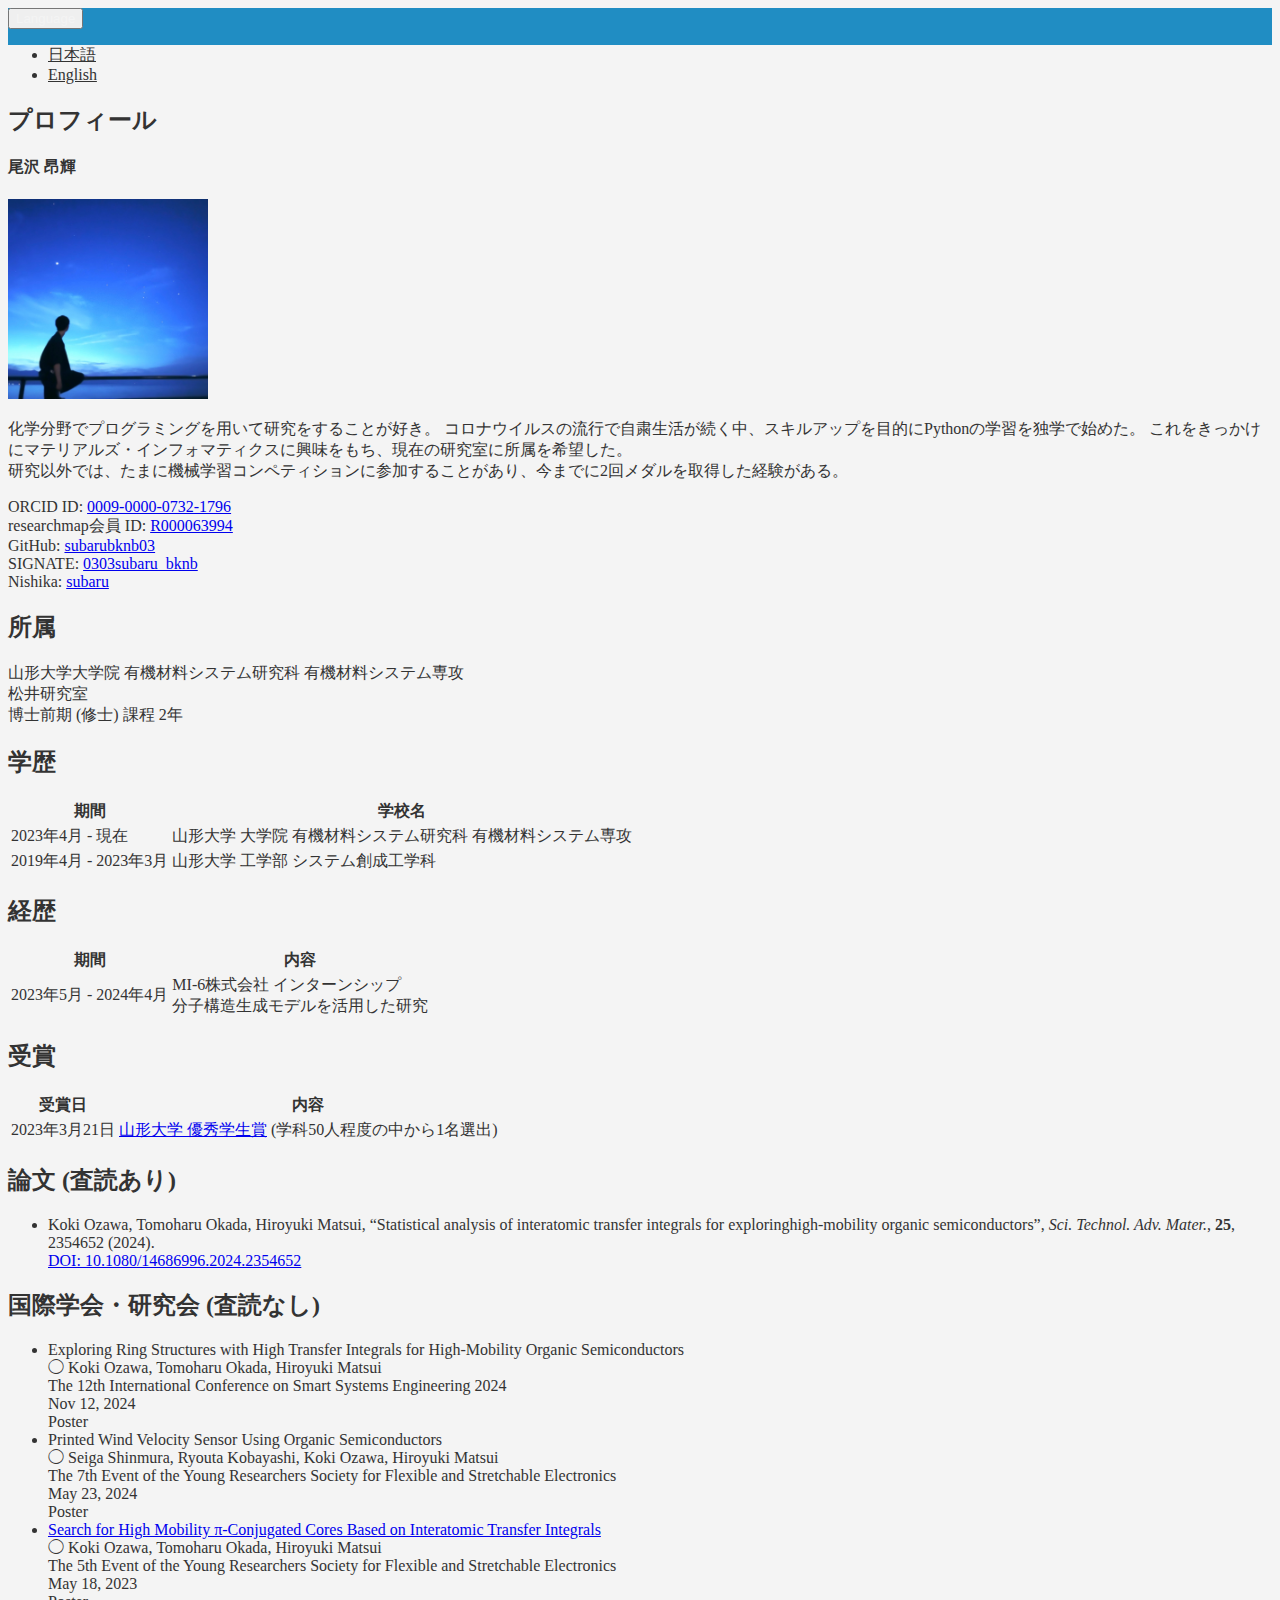
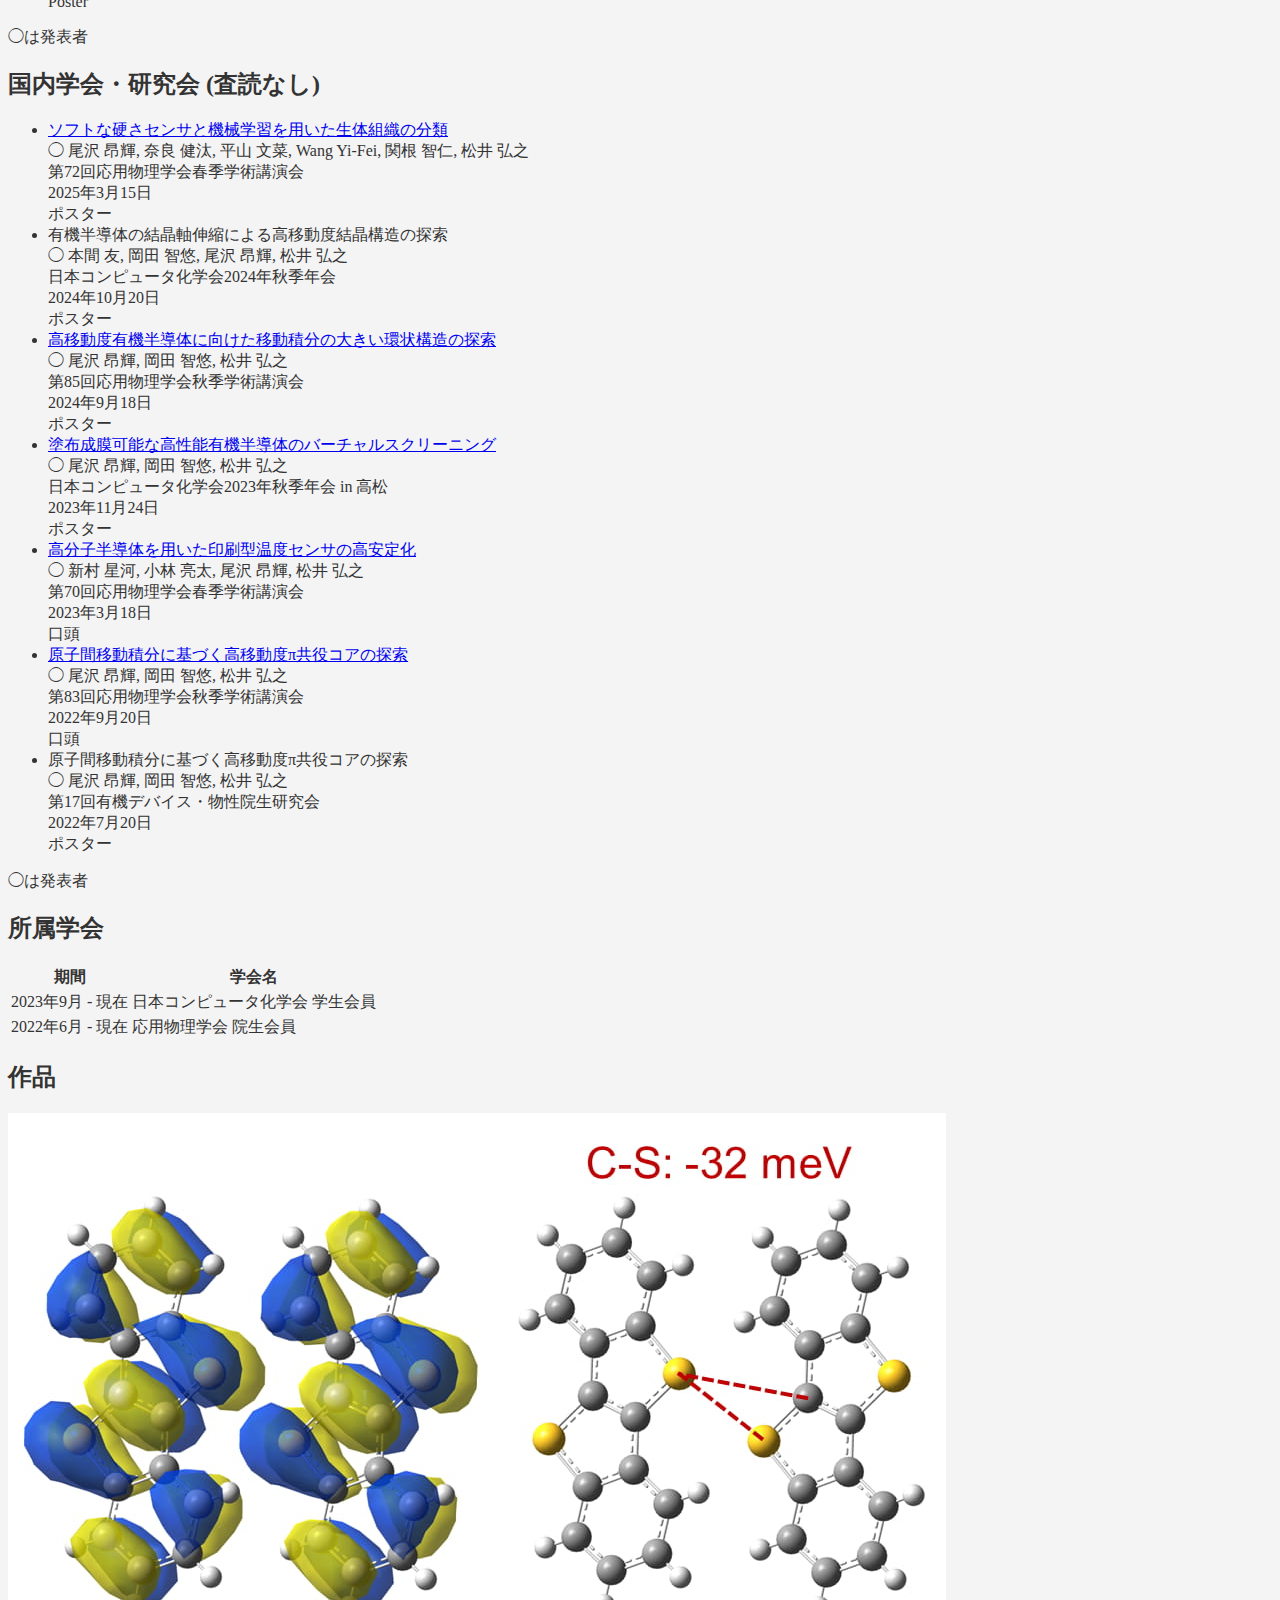
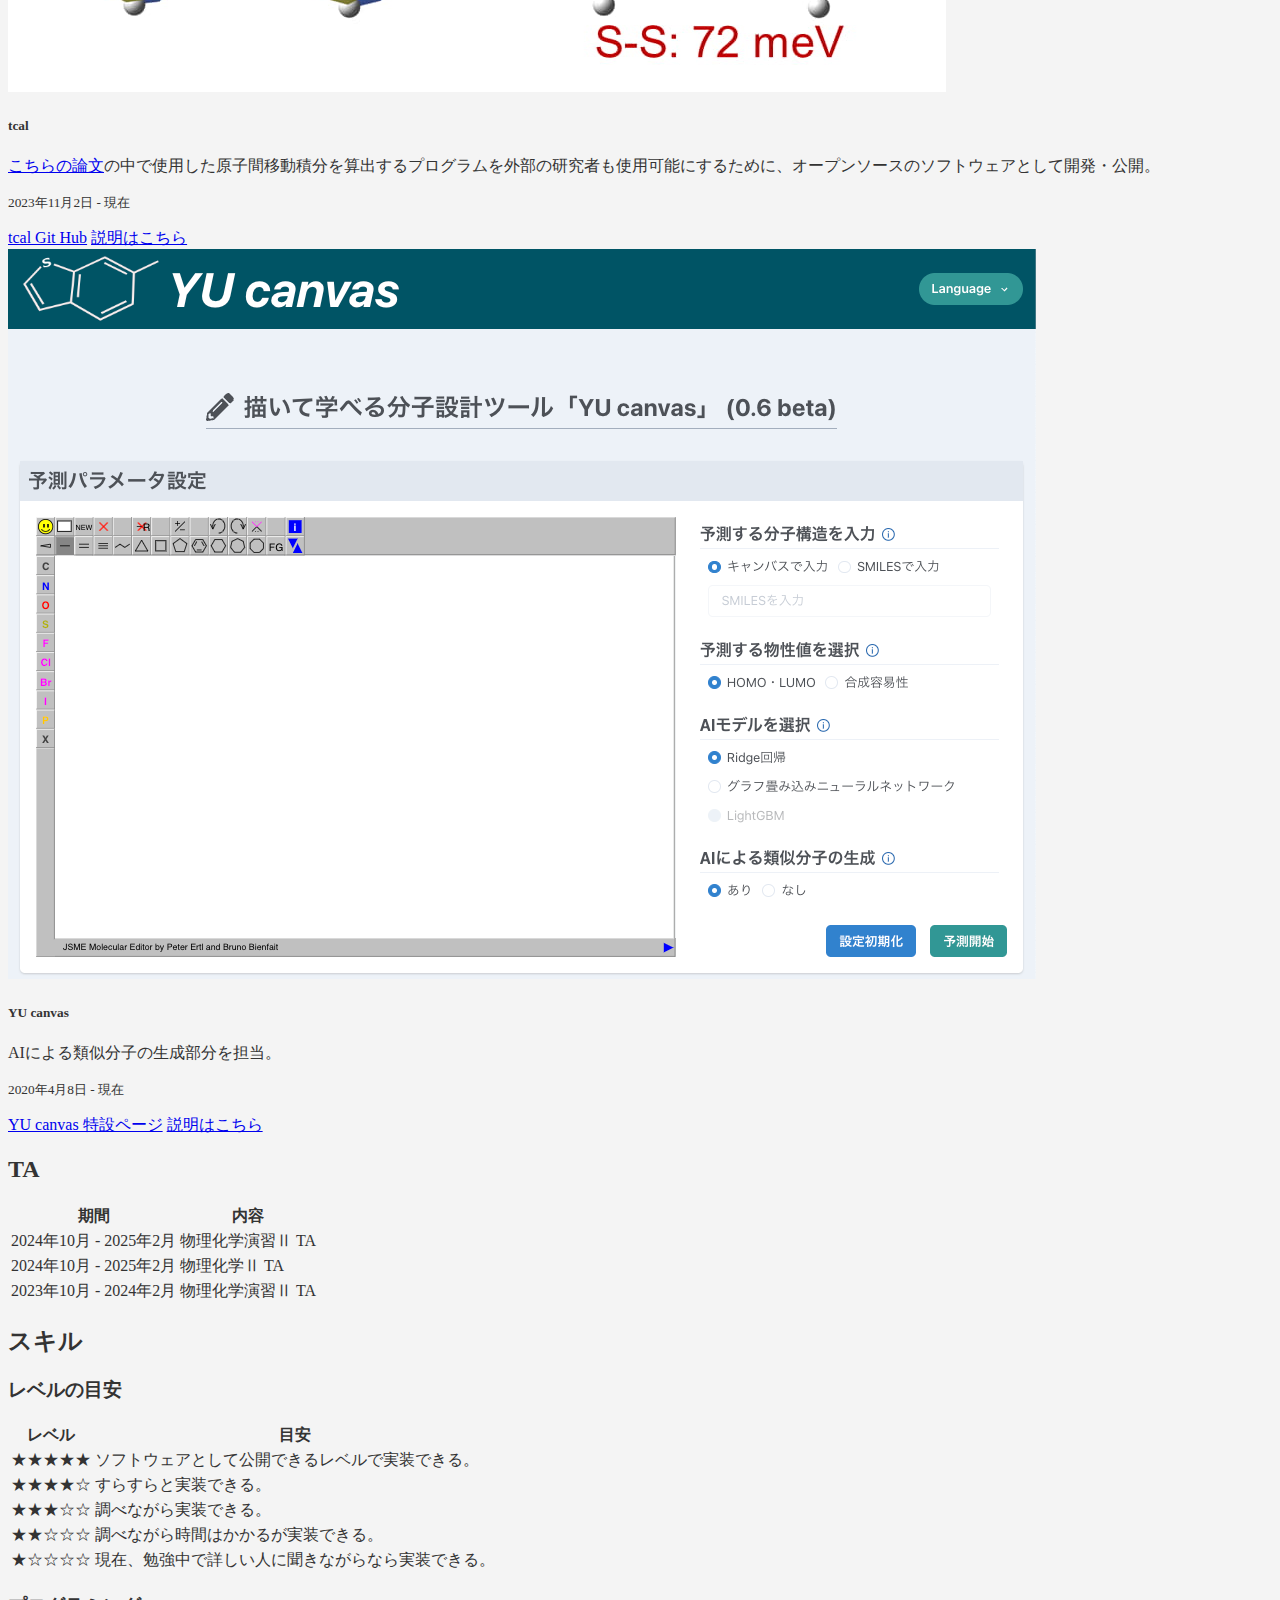
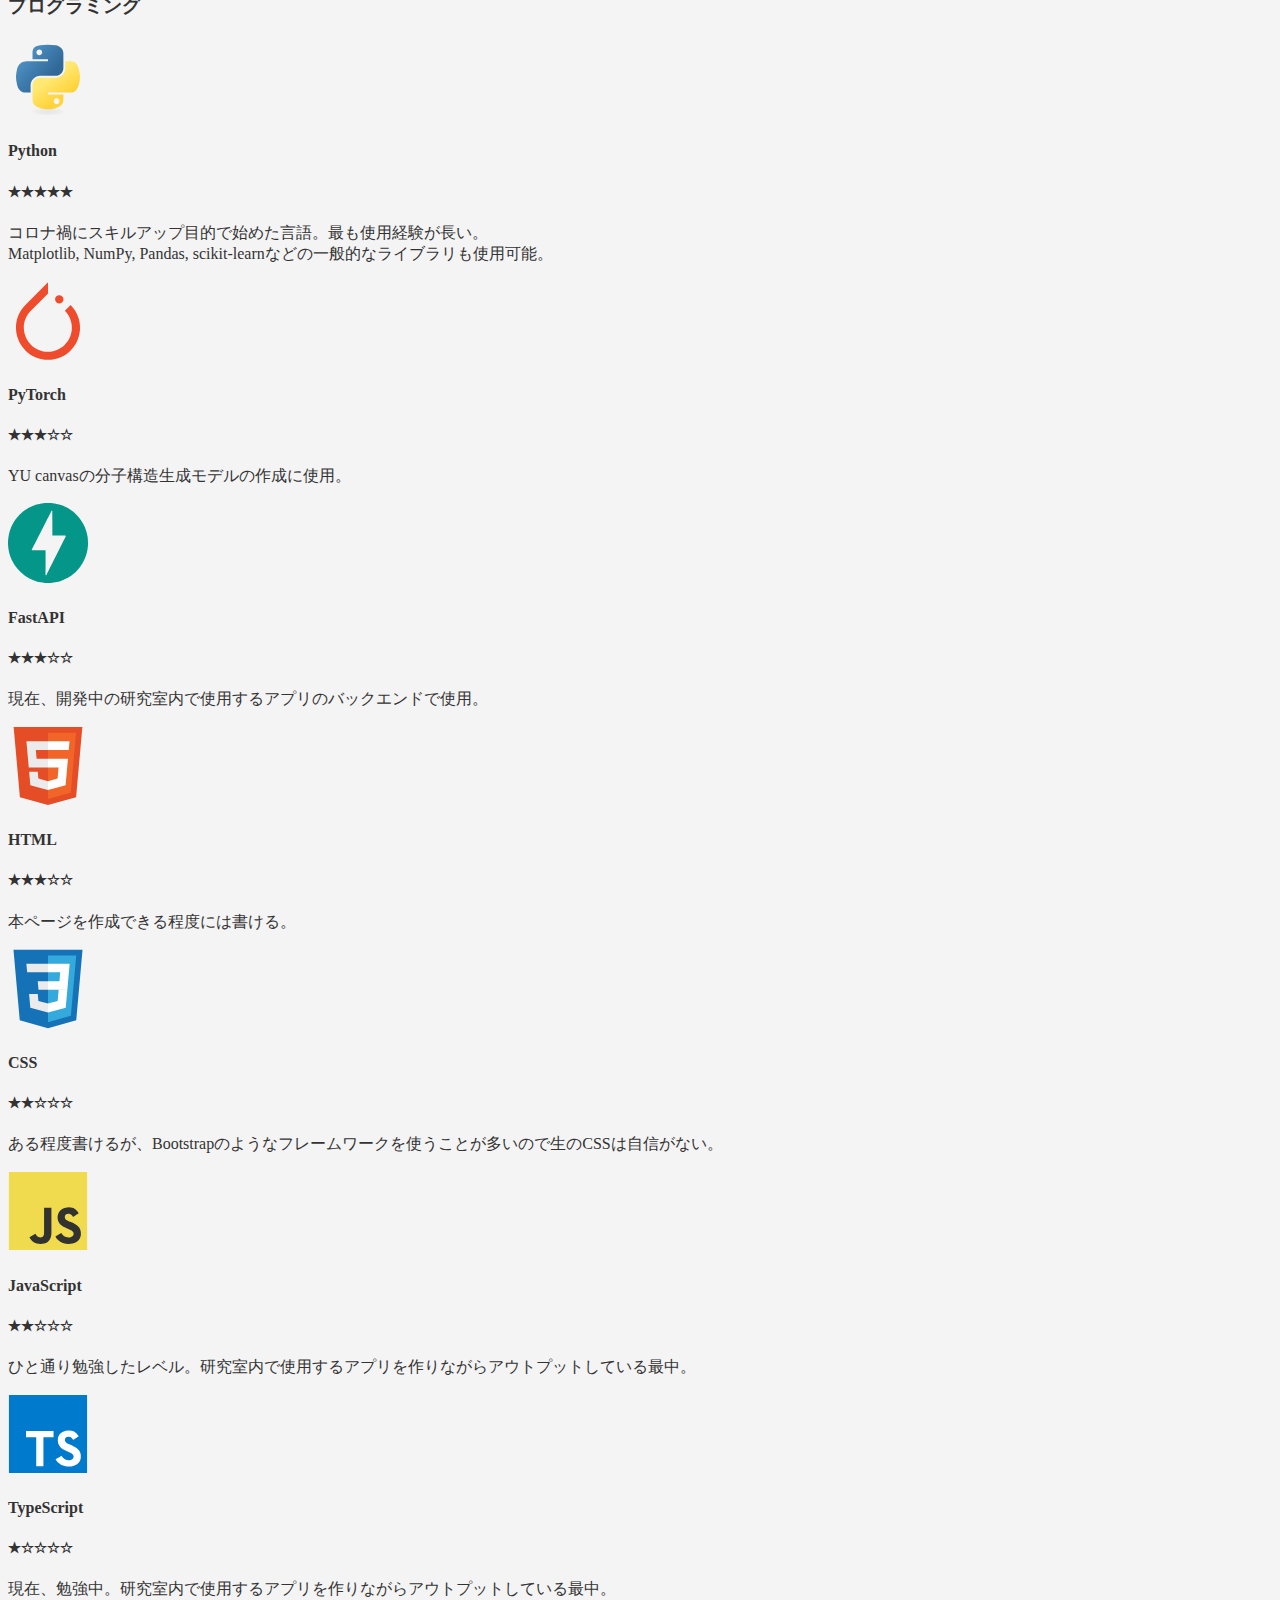
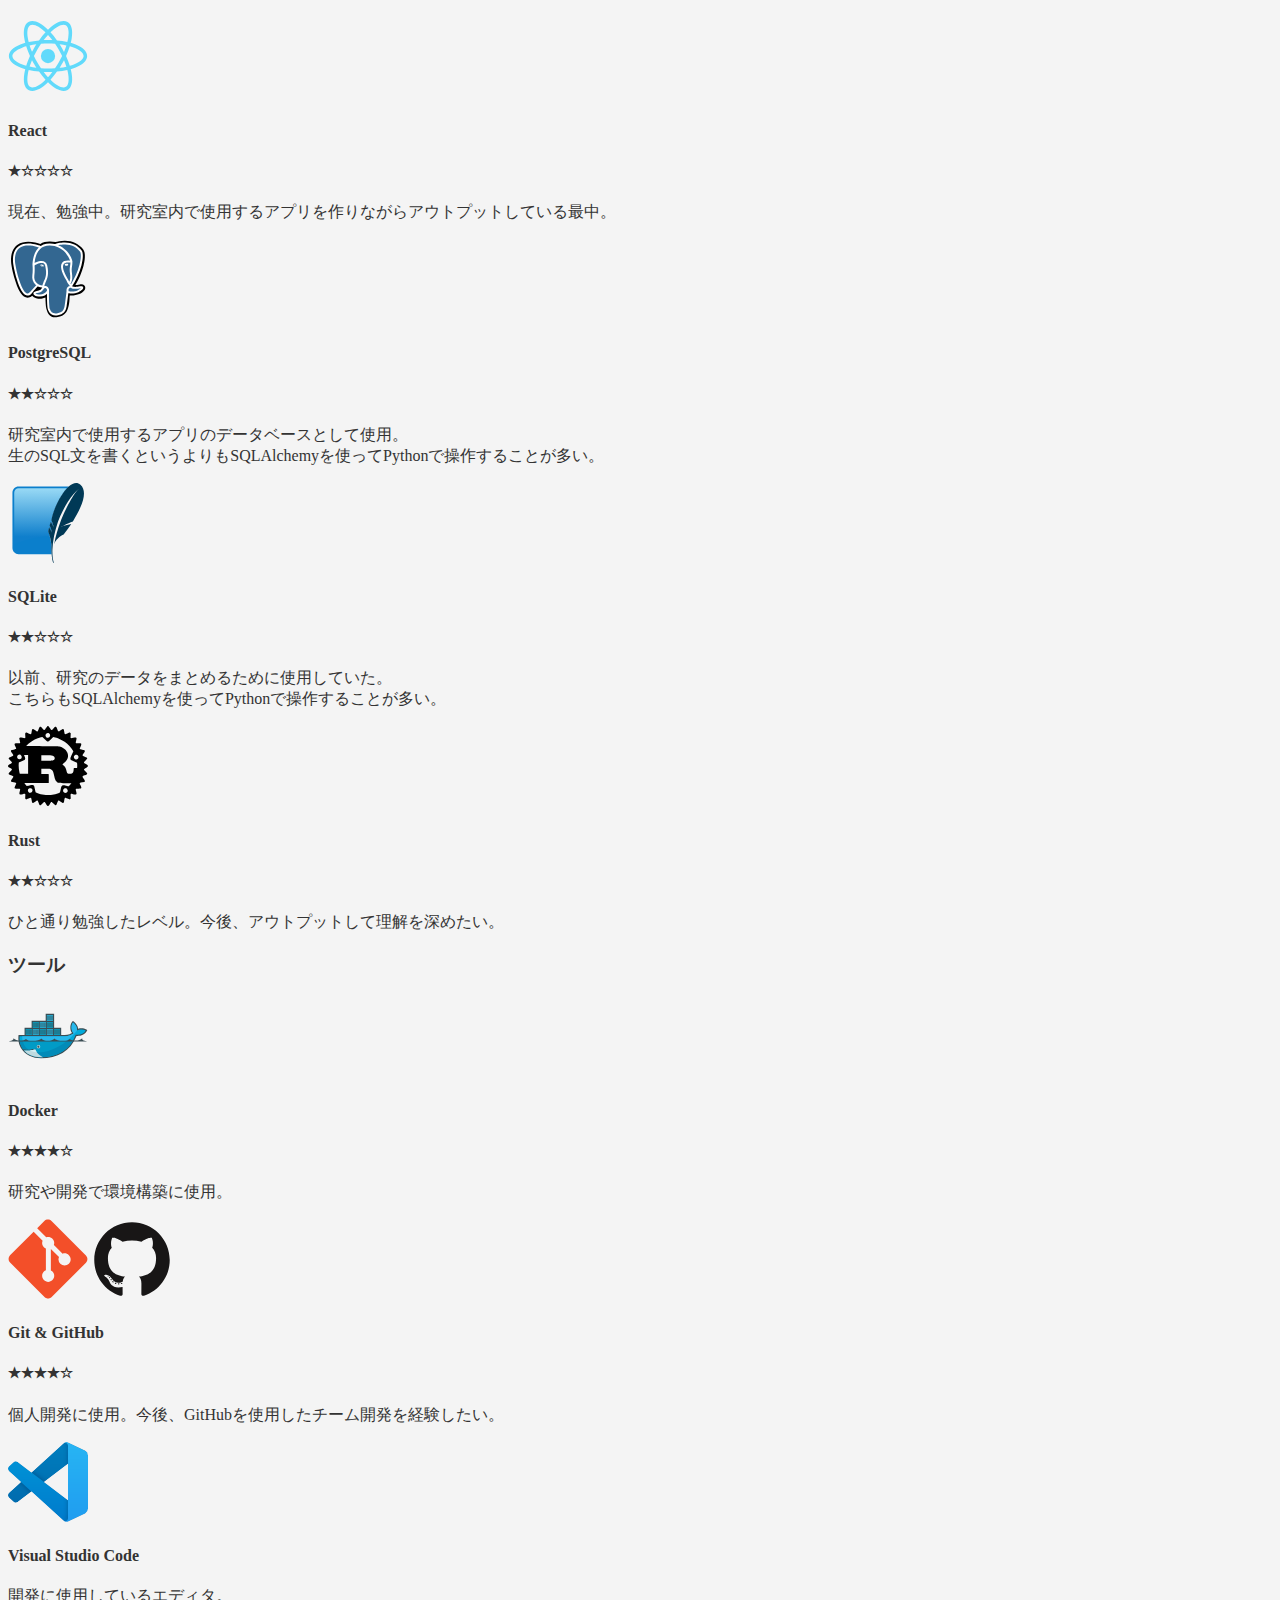
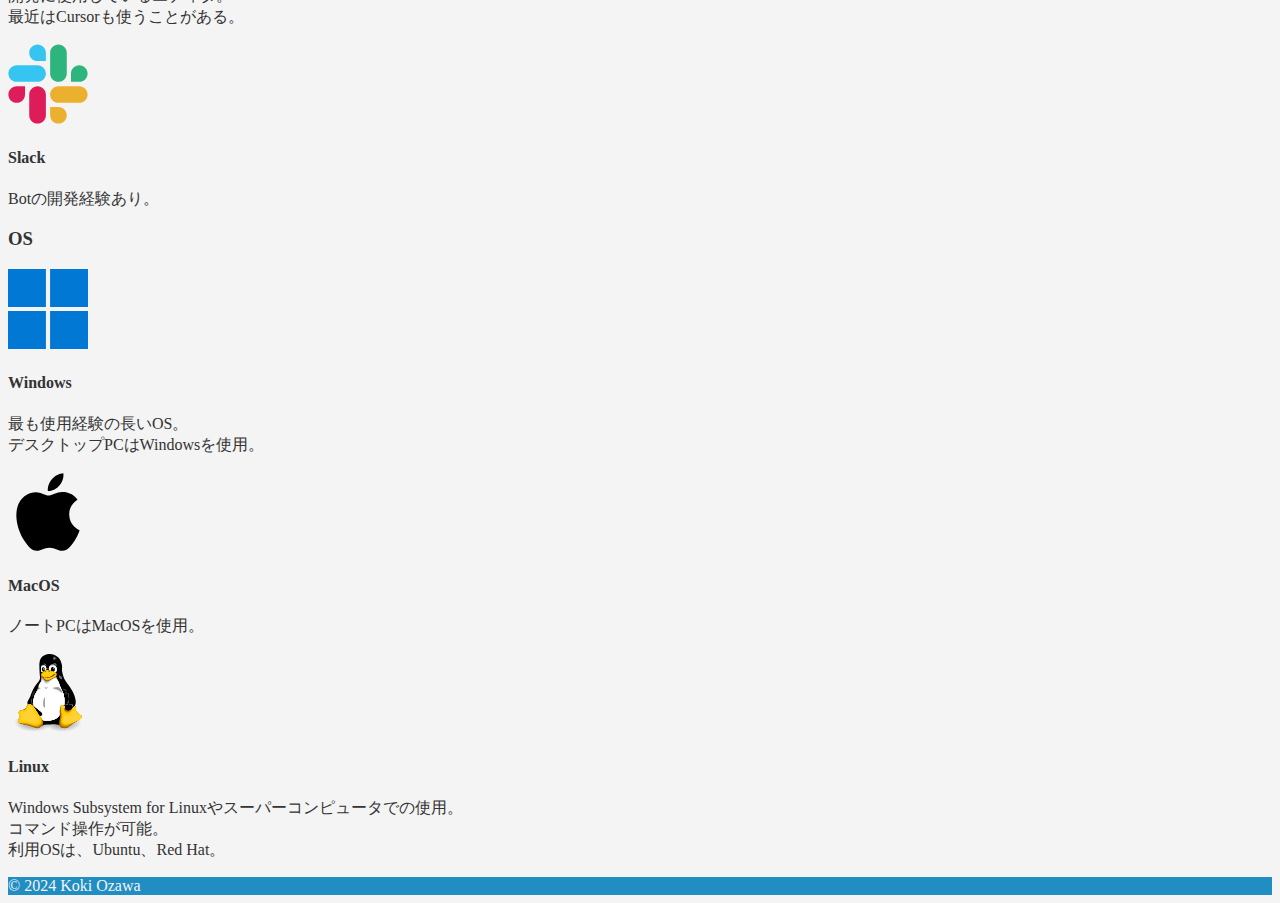
==== commit 1205d40a: "[update] update conference" ====
--- a/index.html
+++ b/index.html
@@ -151,10 +151,18 @@
     <h2 class="mt-4">国内学会・研究会 (査読なし)</h2>
     <ul class="list-group">
       <li class="list-group-item">
+        <a href="https://pub.confit.atlas.jp/ja/event/jsap2025s/presentation/15a-P02-13" target="_blank">ソフトな硬さセンサと機械学習を用いた生体組織の分類</a><br>
+        ◯ 尾沢 昂輝, 奈良 健汰, 平山 文菜, Wang Yi-Fei, 関根 智仁, 松井 弘之<br>
+        第72回応用物理学会春季学術講演会<br>
+        2025年3月15日<br>
+        ポスター
+      </li>
+      <li class="list-group-item">
         有機半導体の結晶軸伸縮による高移動度結晶構造の探索<br>
-        ◯ 本間友, 岡田智悠, 尾沢昂輝, 松井弘之<br>
+        ◯ 本間 友, 岡田 智悠, 尾沢 昂輝, 松井 弘之<br>
         日本コンピュータ化学会2024年秋季年会<br>
-        2024年10月20日
+        2024年10月20日<br>
+        ポスター
       </li>
       <li class="list-group-item">
         <a href="https://pub.confit.atlas.jp/ja/event/jsap2024a/presentation/18p-P08-14" target="_blank">高移動度有機半導体に向けた移動積分の大きい環状構造の探索</a><br>
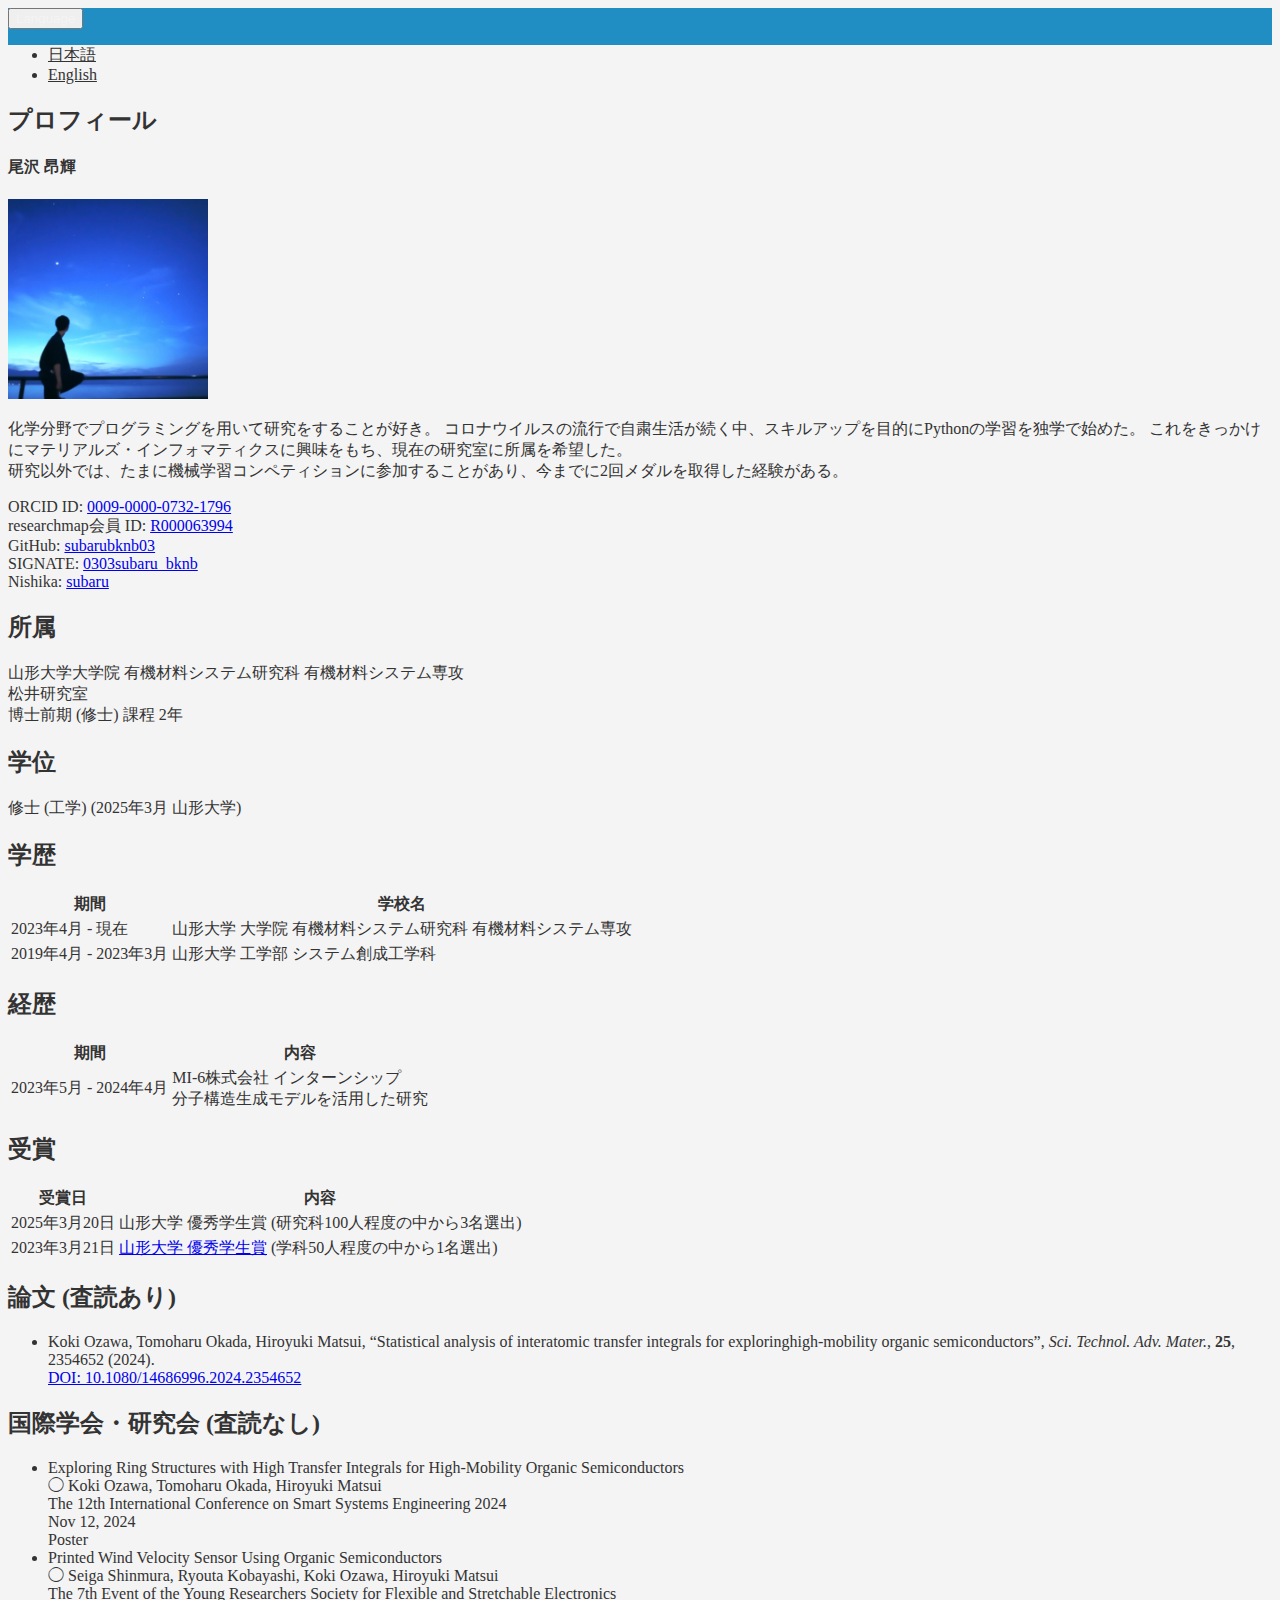
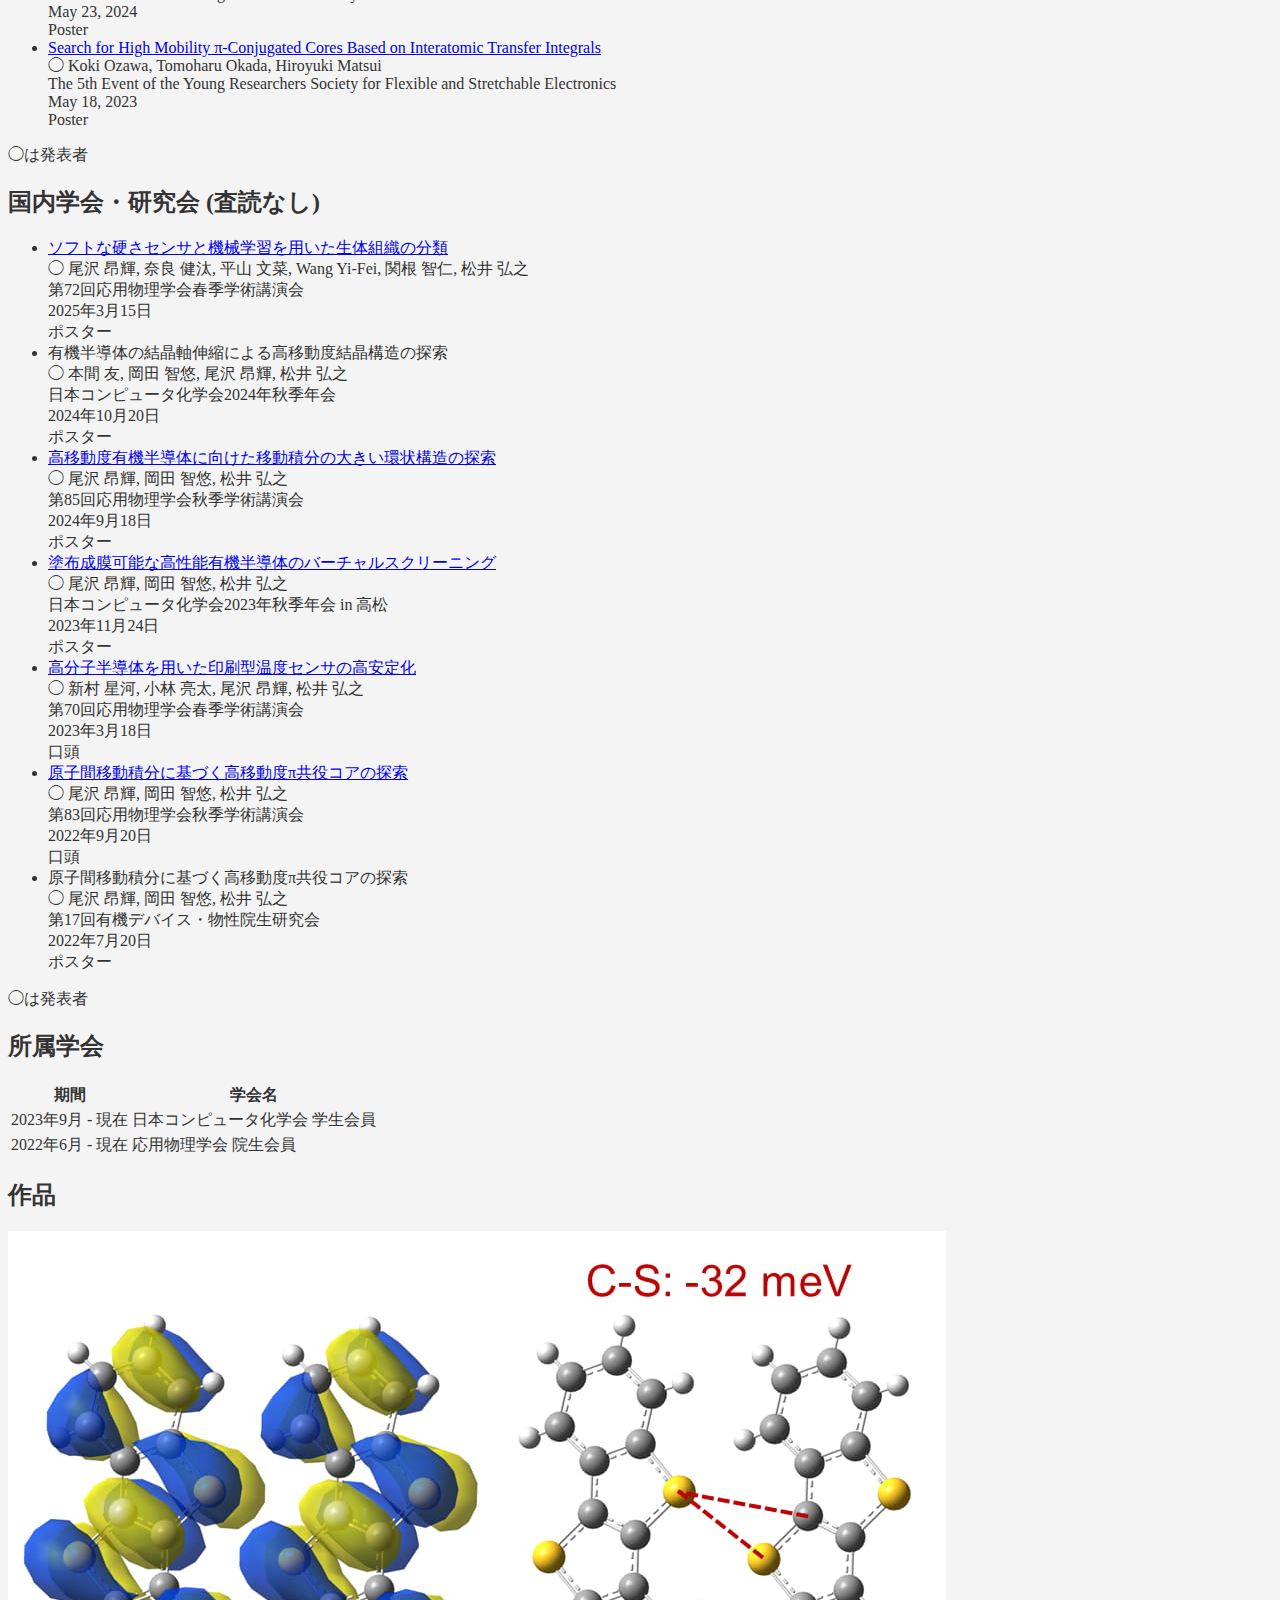
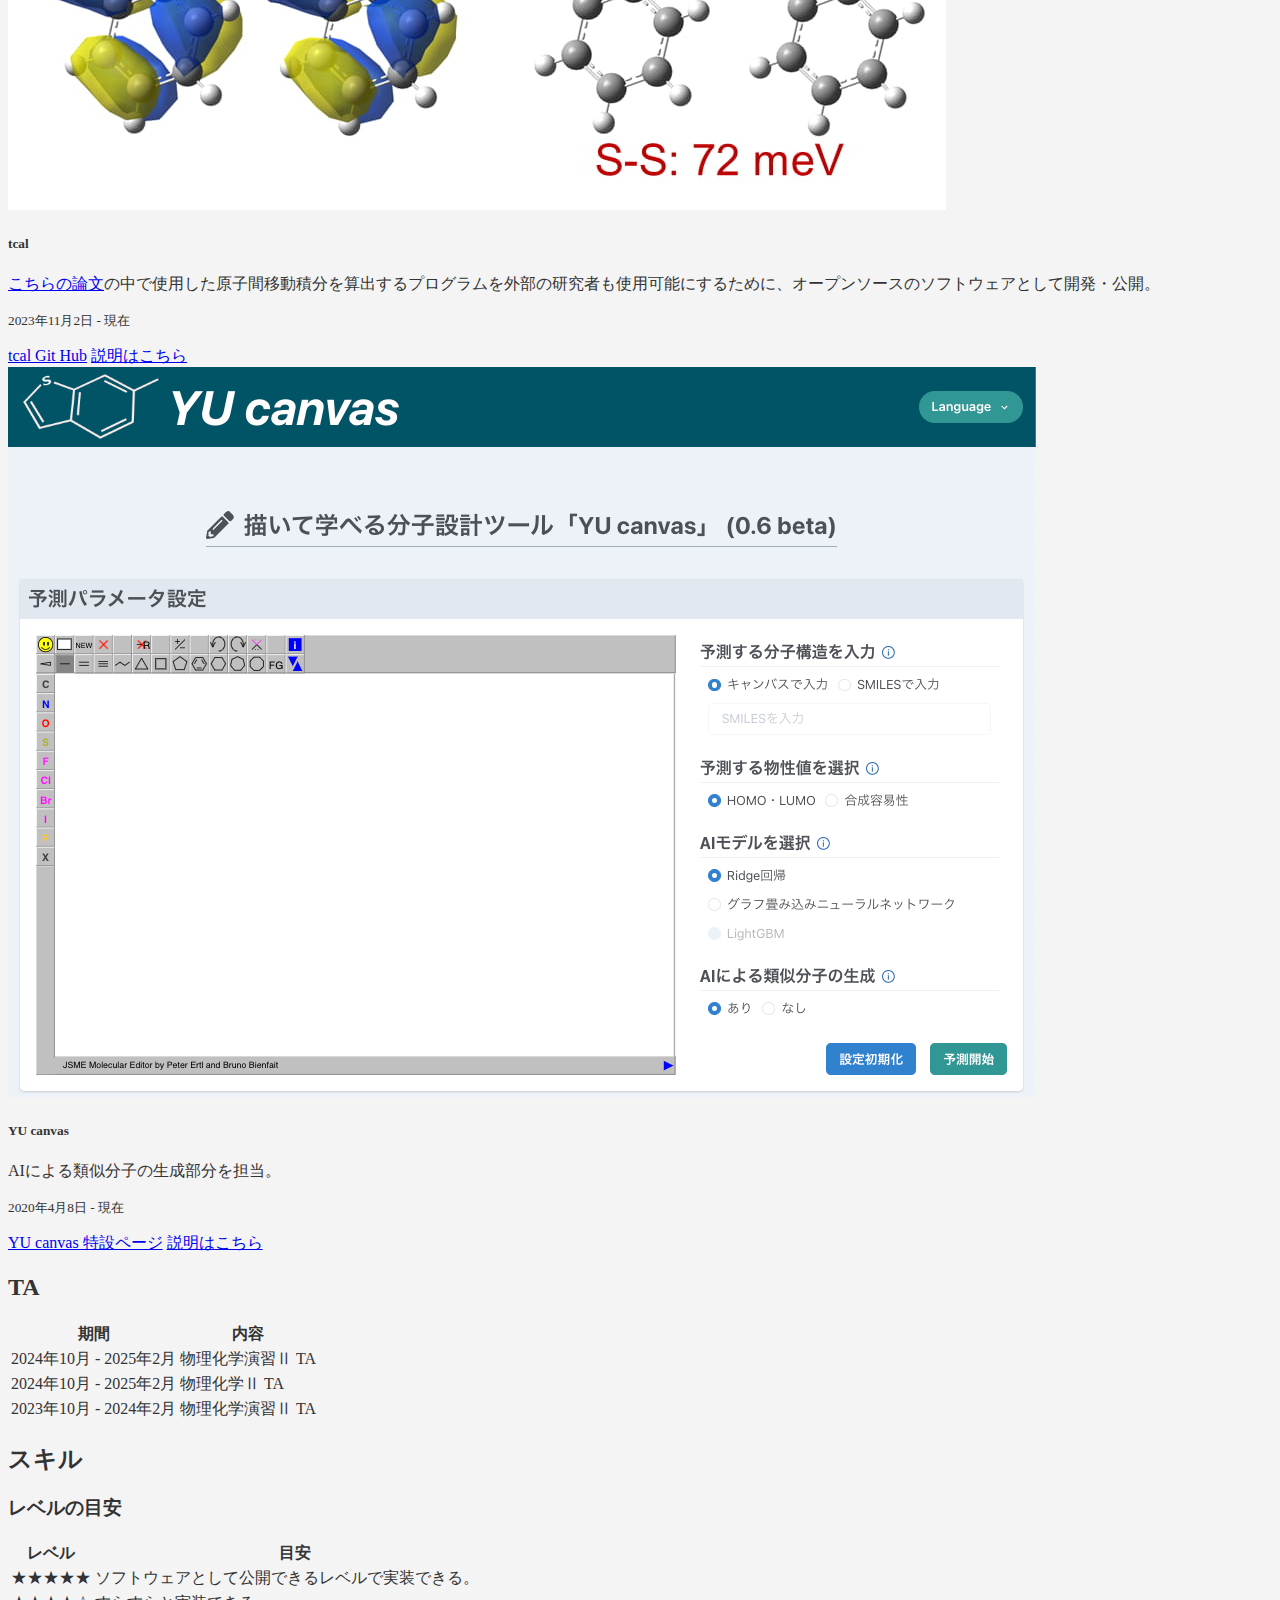
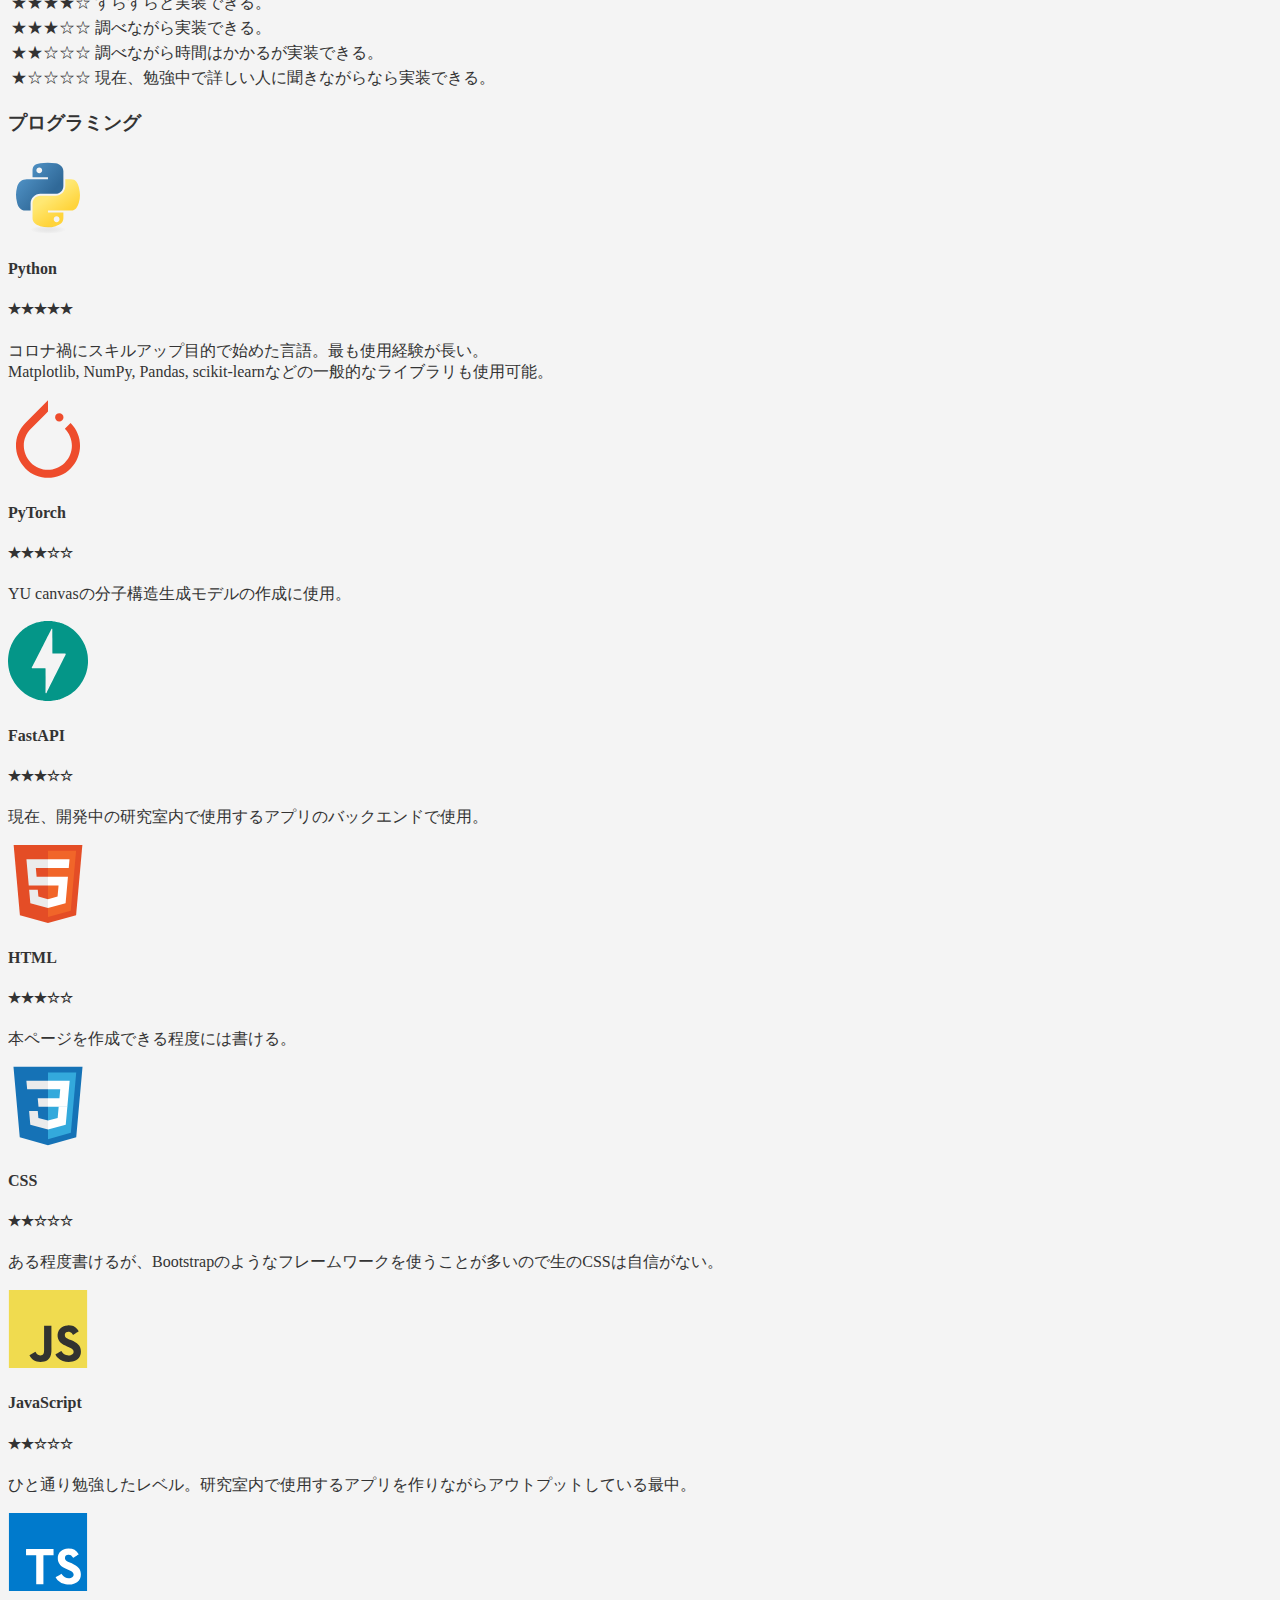
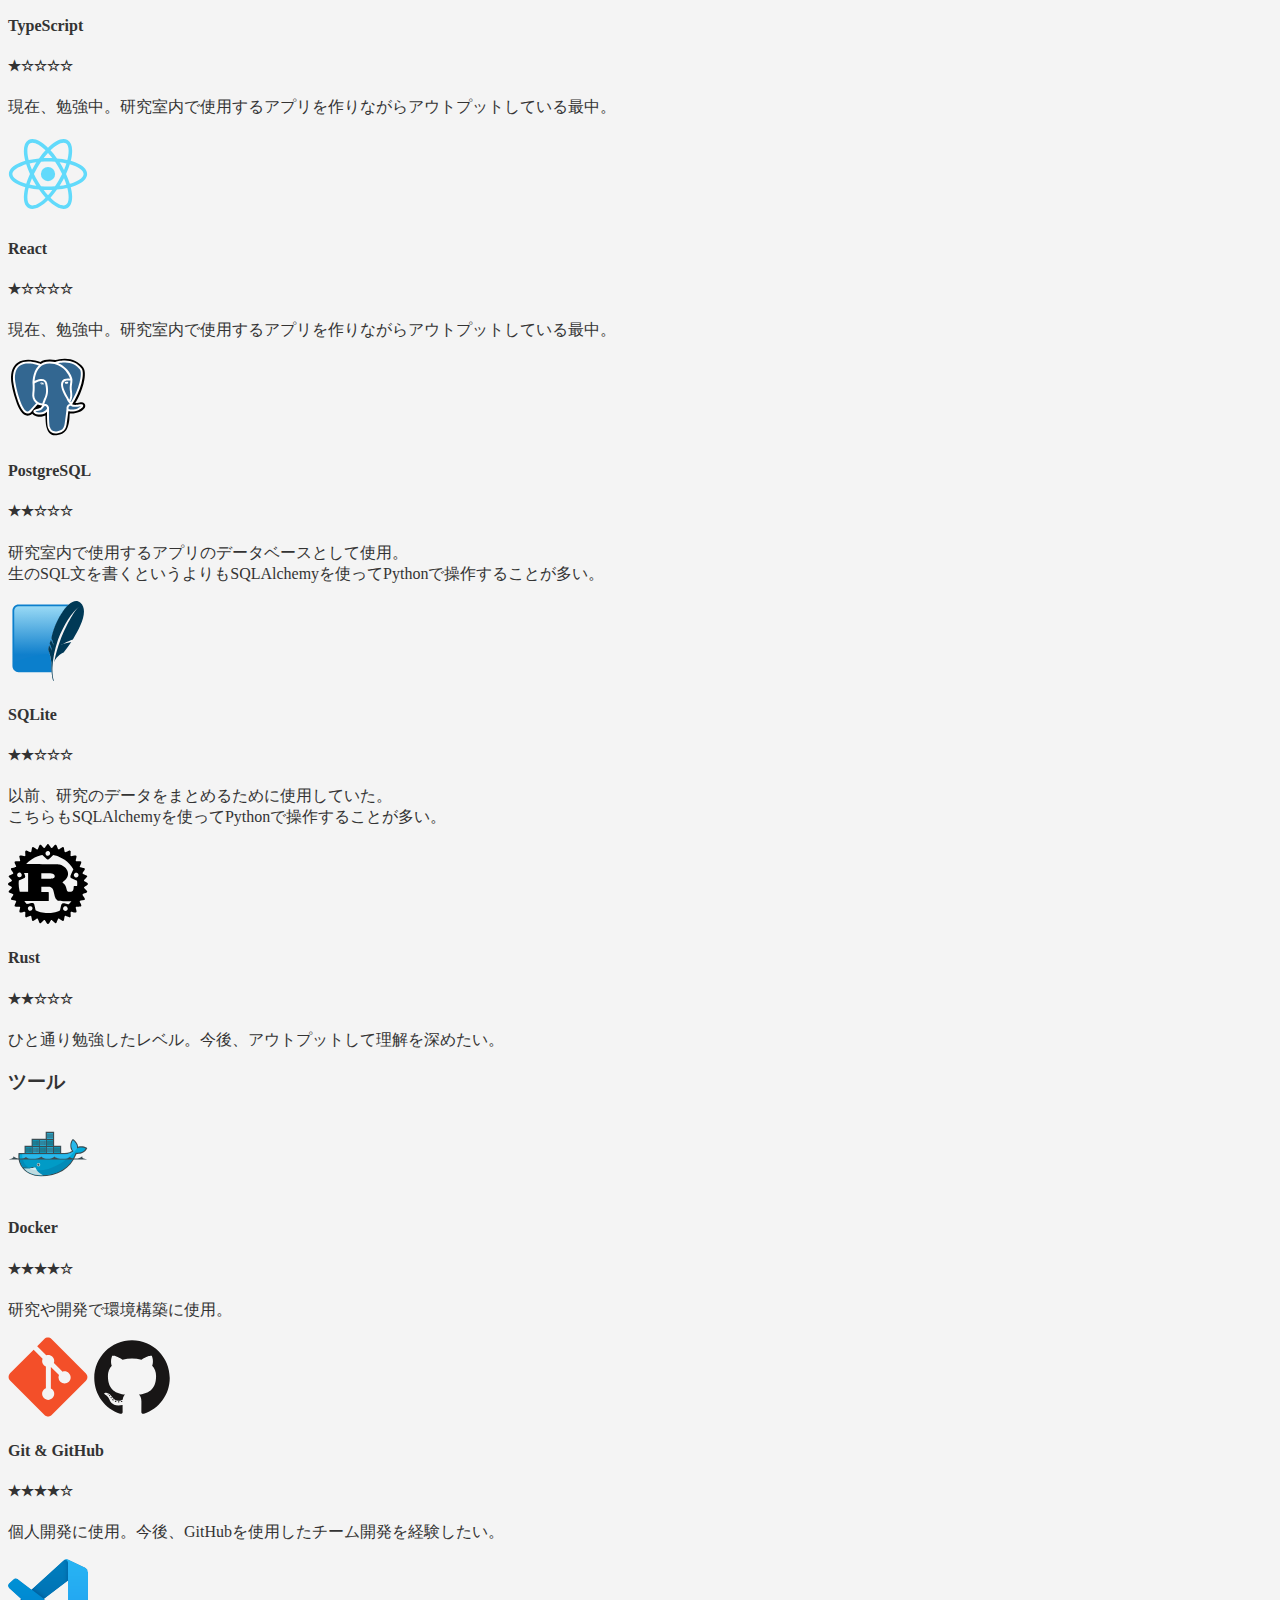
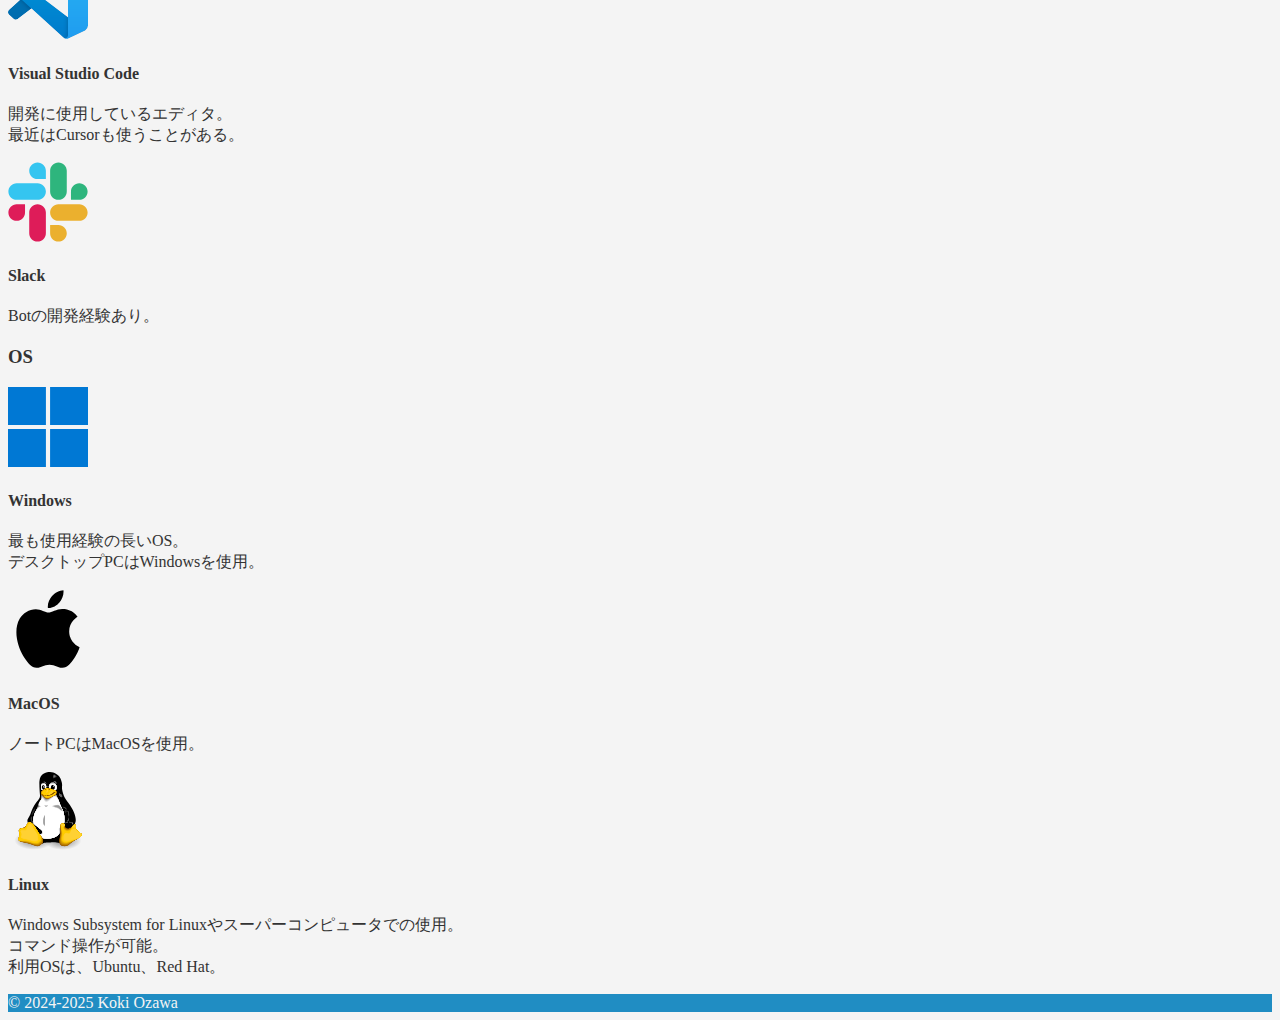
==== commit 879d0df9: "[update] add outstanding award." ====
--- a/index.html
+++ b/index.html
@@ -59,6 +59,13 @@
       </div>
     </div>
 
+    <h2 class="mt-4">学位</h2>
+    <div class="card">
+      <div class="card-body">
+        修士 (工学) (2025年3月 山形大学)
+      </div>
+    </div>
+
     <h2 class="mt-4">学歴</h2>
     <table class="table">
       <thead>
@@ -107,6 +114,10 @@
         </tr>
       </thead>
       <tbody>
+        <tr>
+          <td>2025年3月20日</td>
+          <td>山形大学 優秀学生賞 (研究科100人程度の中から3名選出)</td>
+        </tr>
         <tr>
           <td>2023年3月21日</td>
           <td><a href="https://matsui-lab.yz.yamagata-u.ac.jp/album.html#graduation-ceremony-2022" target="_blank">山形大学 優秀学生賞</a> (学科50人程度の中から1名選出)</td>
@@ -595,7 +606,7 @@
 
   <footer class="text-center py-2">
     <div class="container">
-      &copy; 2024 Koki Ozawa
+      &copy; 2024-2025 Koki Ozawa
     </div>
   </footer>
   <script src="https://cdn.jsdelivr.net/npm/bootstrap@5.3.0/dist/js/bootstrap.bundle.min.js" integrity="sha384-geWF76RCwLtnZ8qwWowPQNguL3RmwHVBC9FhGdlKrxdiJJigb/j/68SIy3Te4Bkz" crossorigin="anonymous"></script>
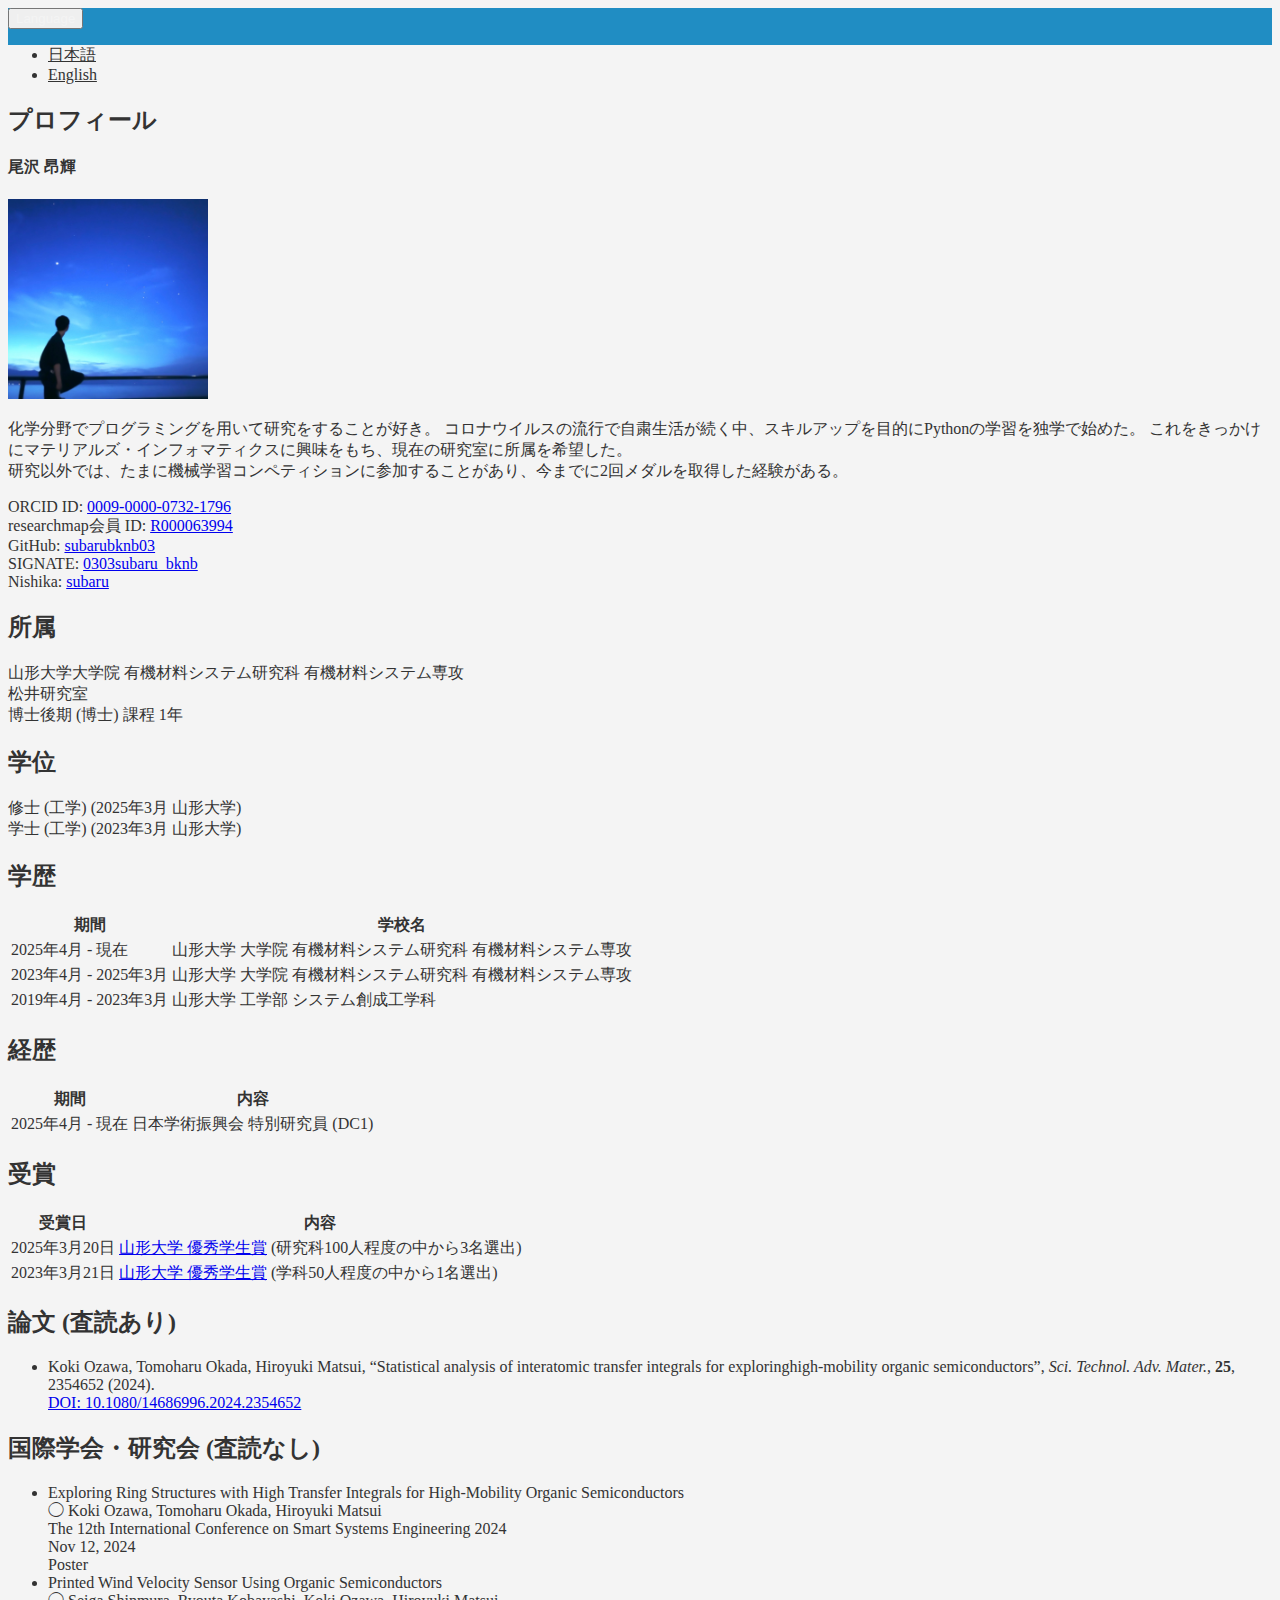
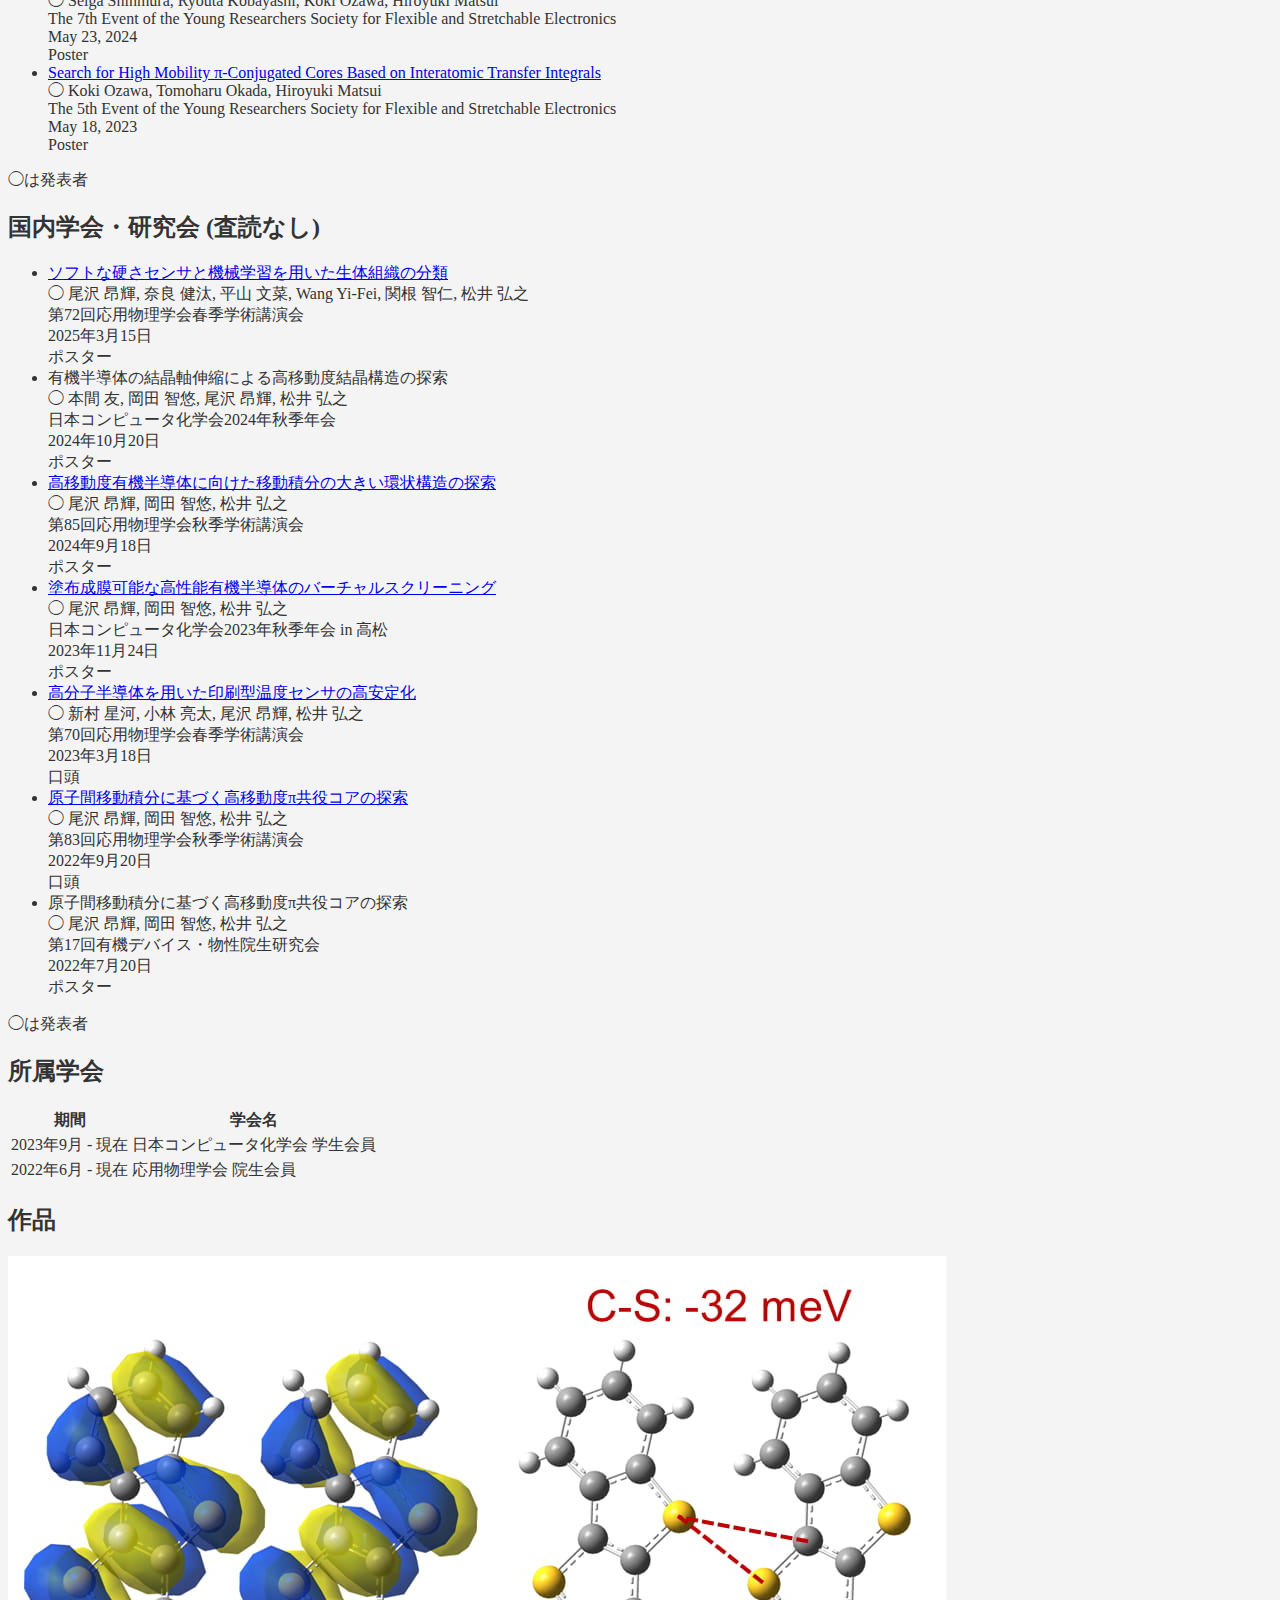
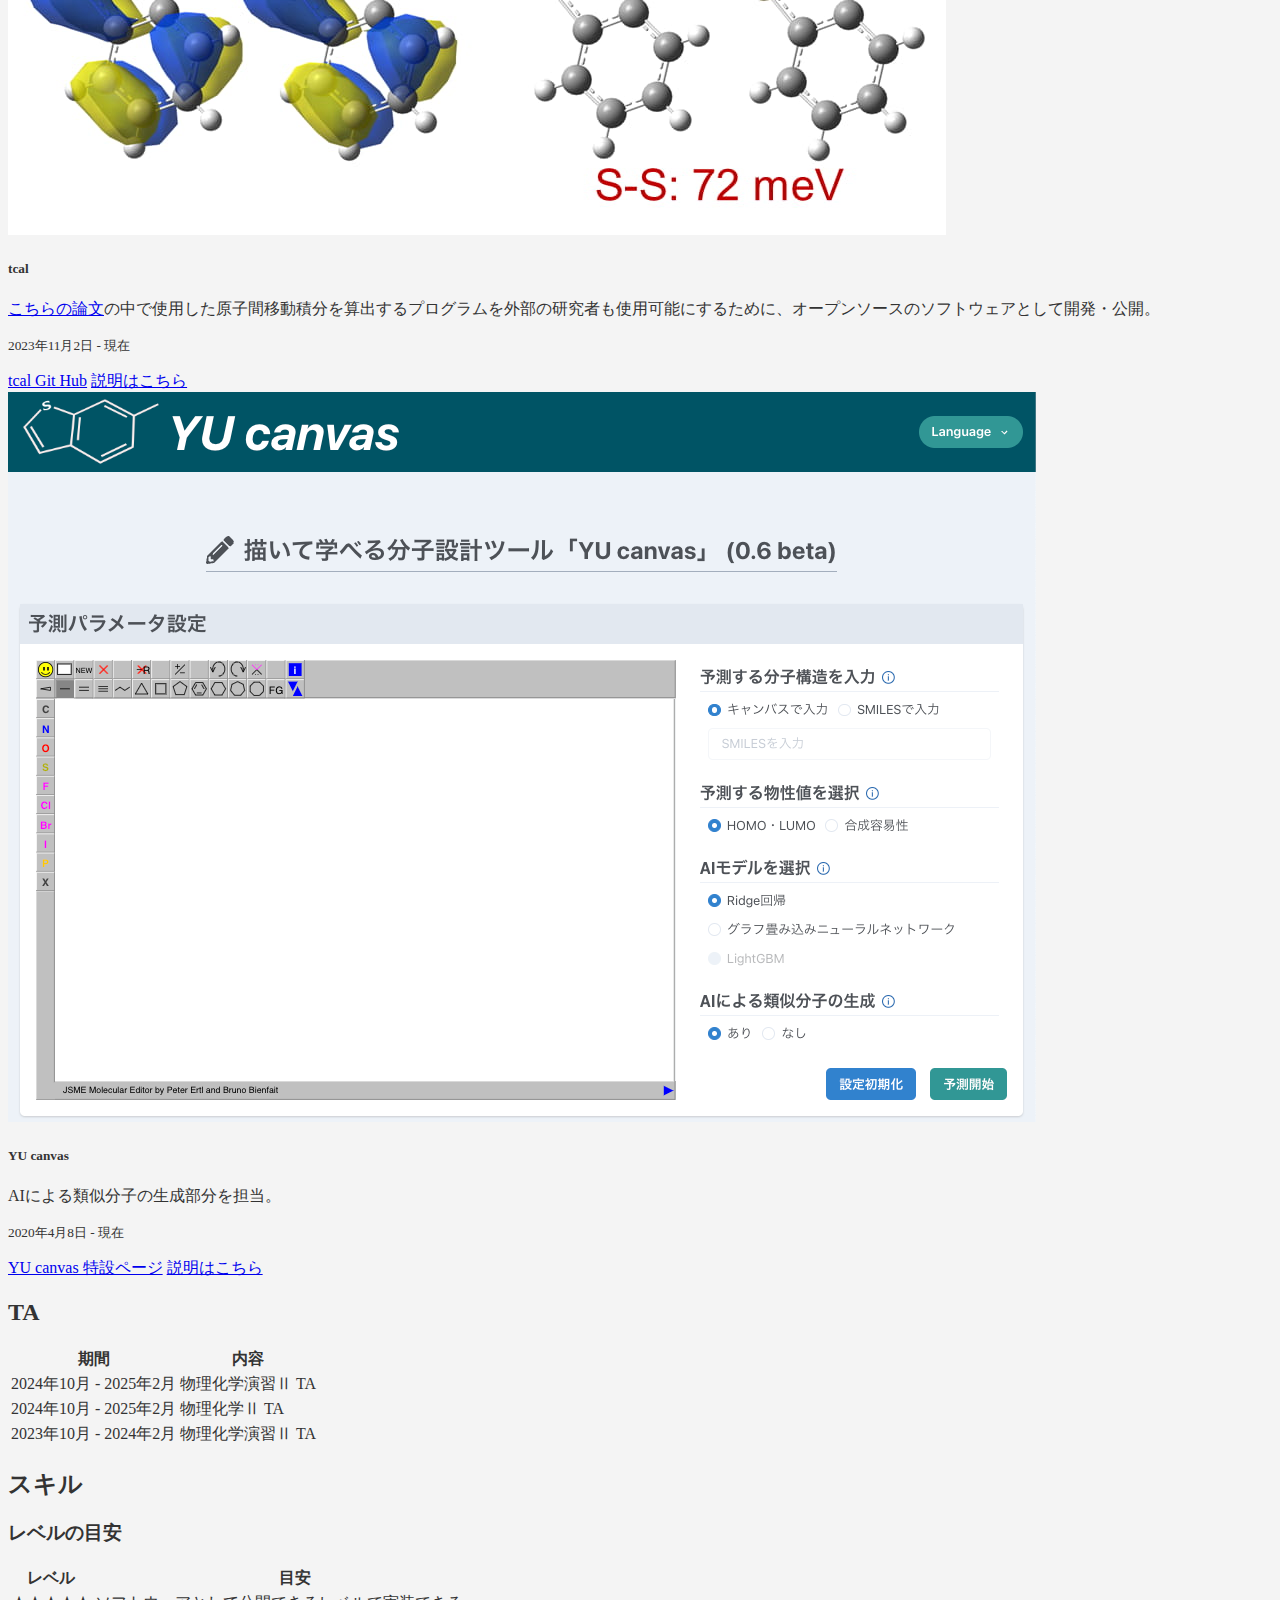
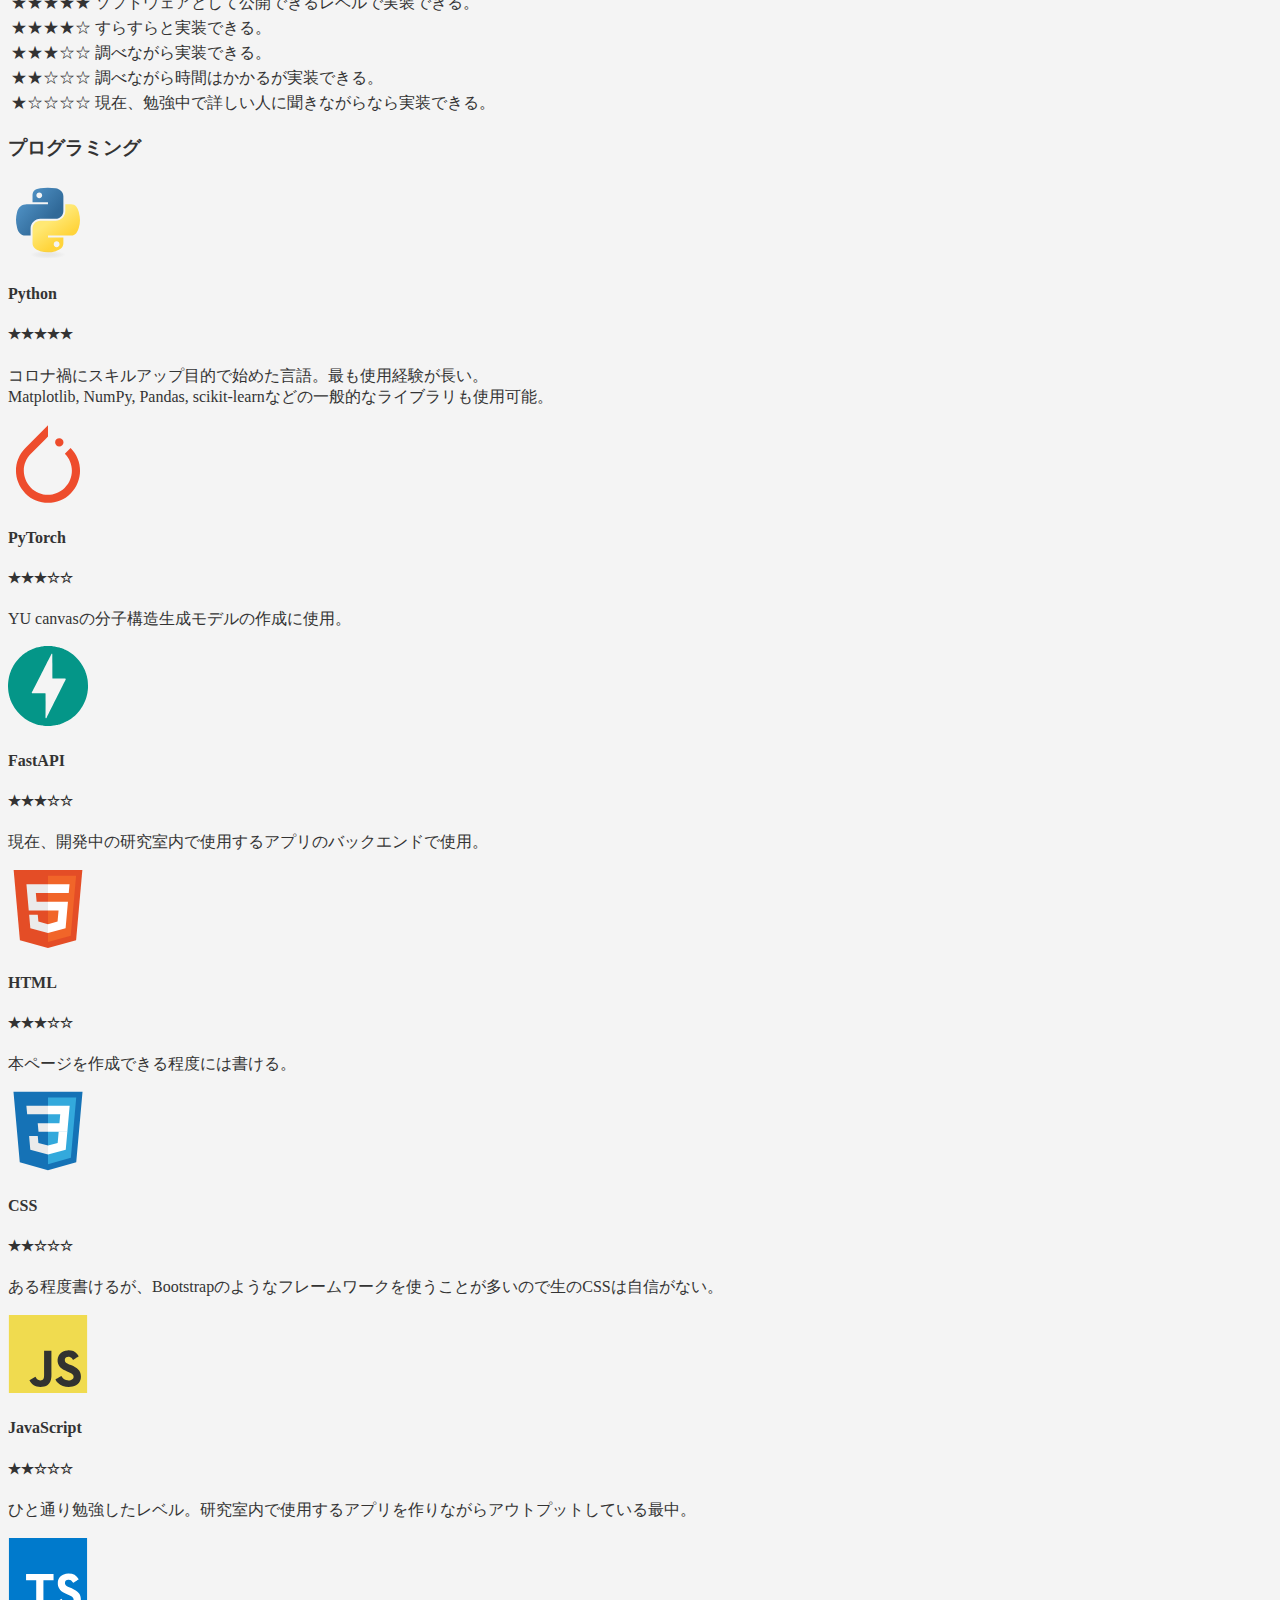
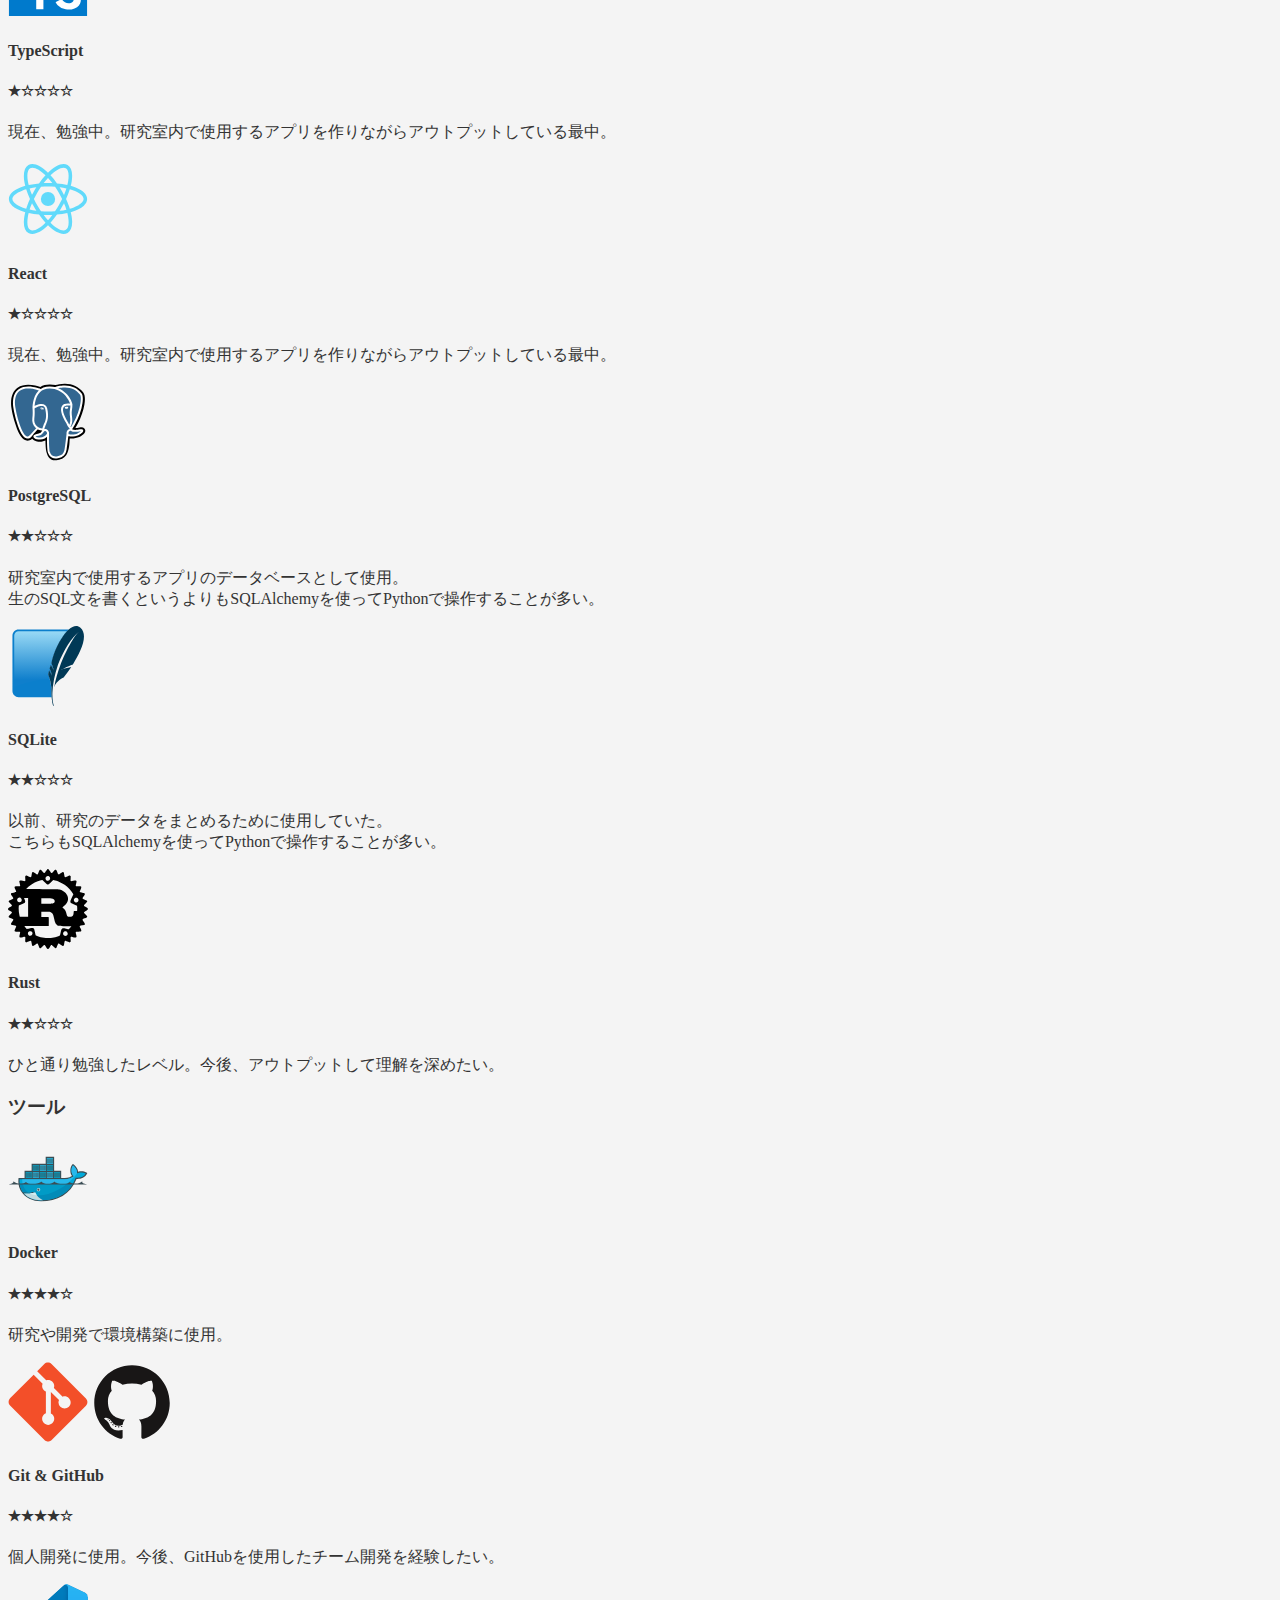
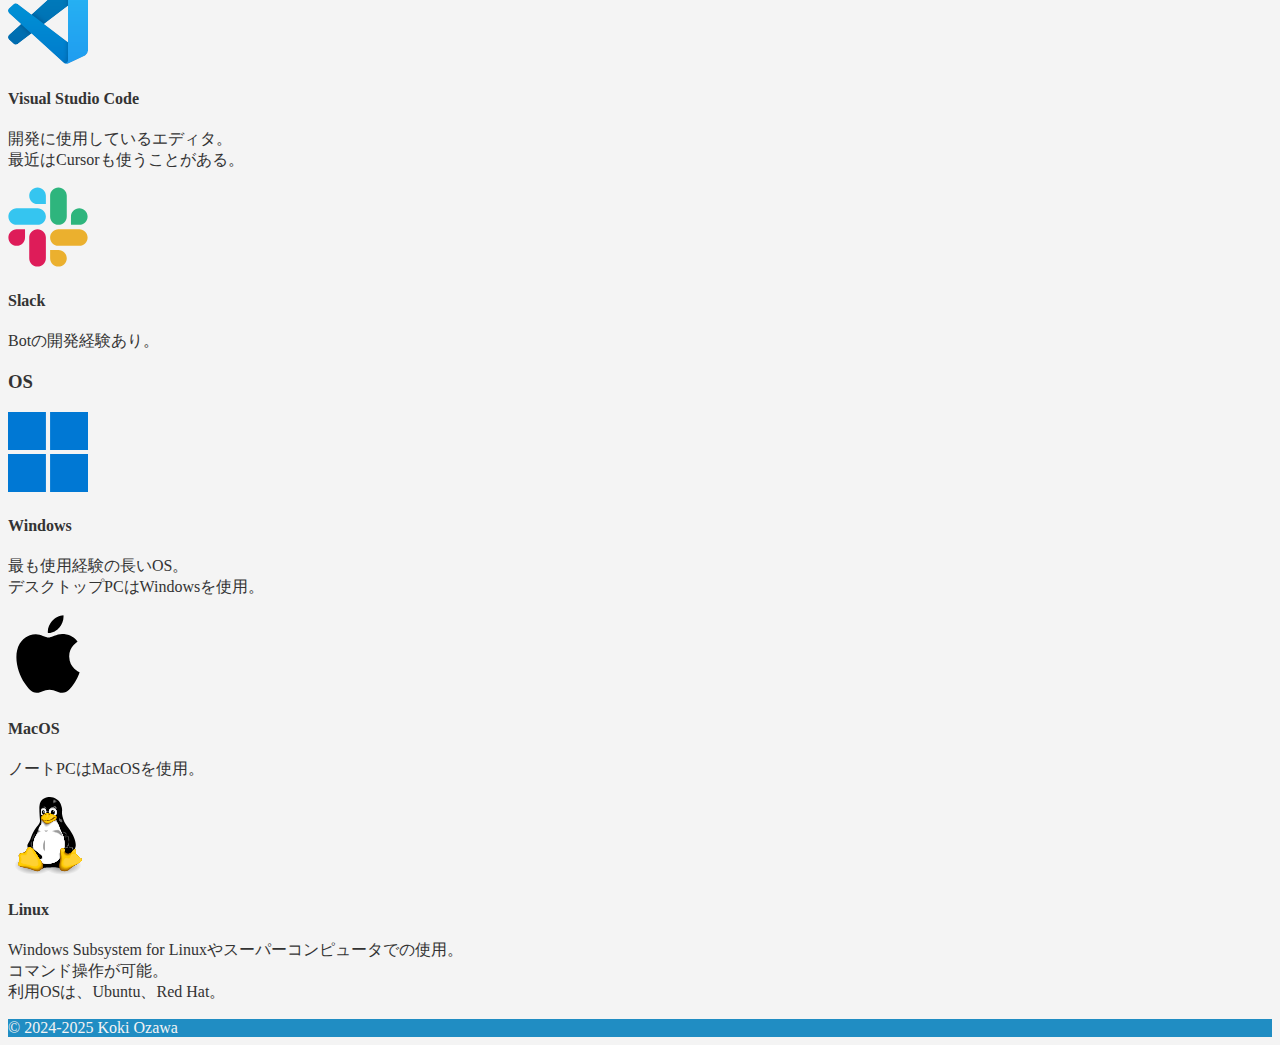
==== commit 798eaa71: "[update] Update education and career." ====
--- a/index.html
+++ b/index.html
@@ -55,14 +55,15 @@
       <div class="card-body">
         山形大学大学院 有機材料システム研究科 有機材料システム専攻<br>
         松井研究室<br>
-        博士前期 (修士) 課程 2年
+        博士後期 (博士) 課程 1年
       </div>
     </div>
 
     <h2 class="mt-4">学位</h2>
     <div class="card">
       <div class="card-body">
-        修士 (工学) (2025年3月 山形大学)
+        修士 (工学) (2025年3月 山形大学) <br>
+        学士 (工学) (2023年3月 山形大学)
       </div>
     </div>
 
@@ -76,7 +77,11 @@
       </thead>
       <tbody>
         <tr>
-          <td>2023年4月 - 現在</td>
+          <td>2025年4月 - 現在</td>
+          <td>山形大学 大学院 有機材料システム研究科 有機材料システム専攻</td>
+        </tr>
+        <tr>
+          <td>2023年4月 - 2025年3月</td>
           <td>山形大学 大学院 有機材料システム研究科 有機材料システム専攻</td>
         </tr>
         <tr>
@@ -96,12 +101,18 @@
       </thead>
       <tbody>
         <tr>
+          <td>2025年4月 - 現在</td>
+          <td>
+            日本学術振興会 特別研究員 (DC1)
+          </td>
+        </tr>
+        <!-- <tr>
           <td>2023年5月 - 2024年4月</td>
           <td>
             MI-6株式会社 インターンシップ<br>
             分子構造生成モデルを活用した研究
           </td>
-        </tr>
+        </tr> -->
       </tbody>
     </table>
 
@@ -116,7 +127,7 @@
       <tbody>
         <tr>
           <td>2025年3月20日</td>
-          <td>山形大学 優秀学生賞 (研究科100人程度の中から3名選出)</td>
+          <td><a href="https://matsui-lab.yz.yamagata-u.ac.jp/album.html#graduation-ceremony-2024">山形大学 優秀学生賞</a> (研究科100人程度の中から3名選出)</td>
         </tr>
         <tr>
           <td>2023年3月21日</td>
